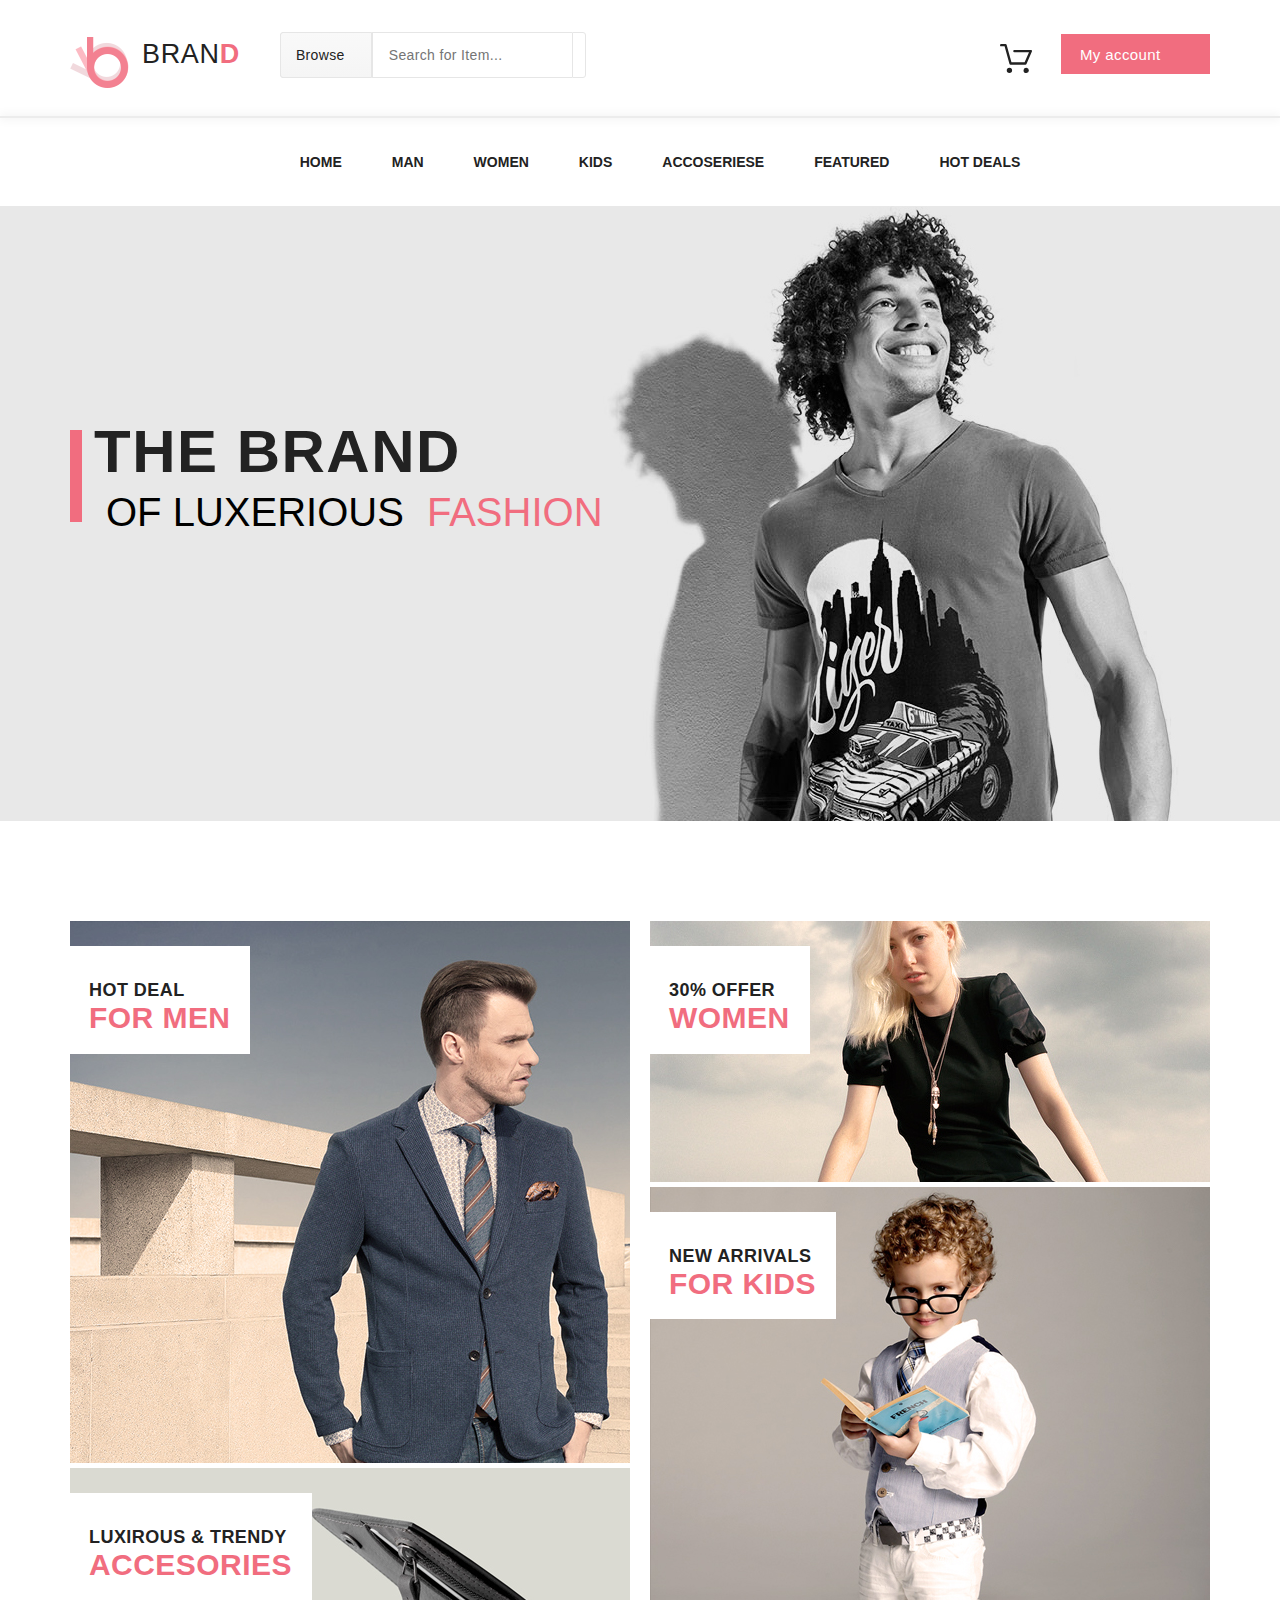
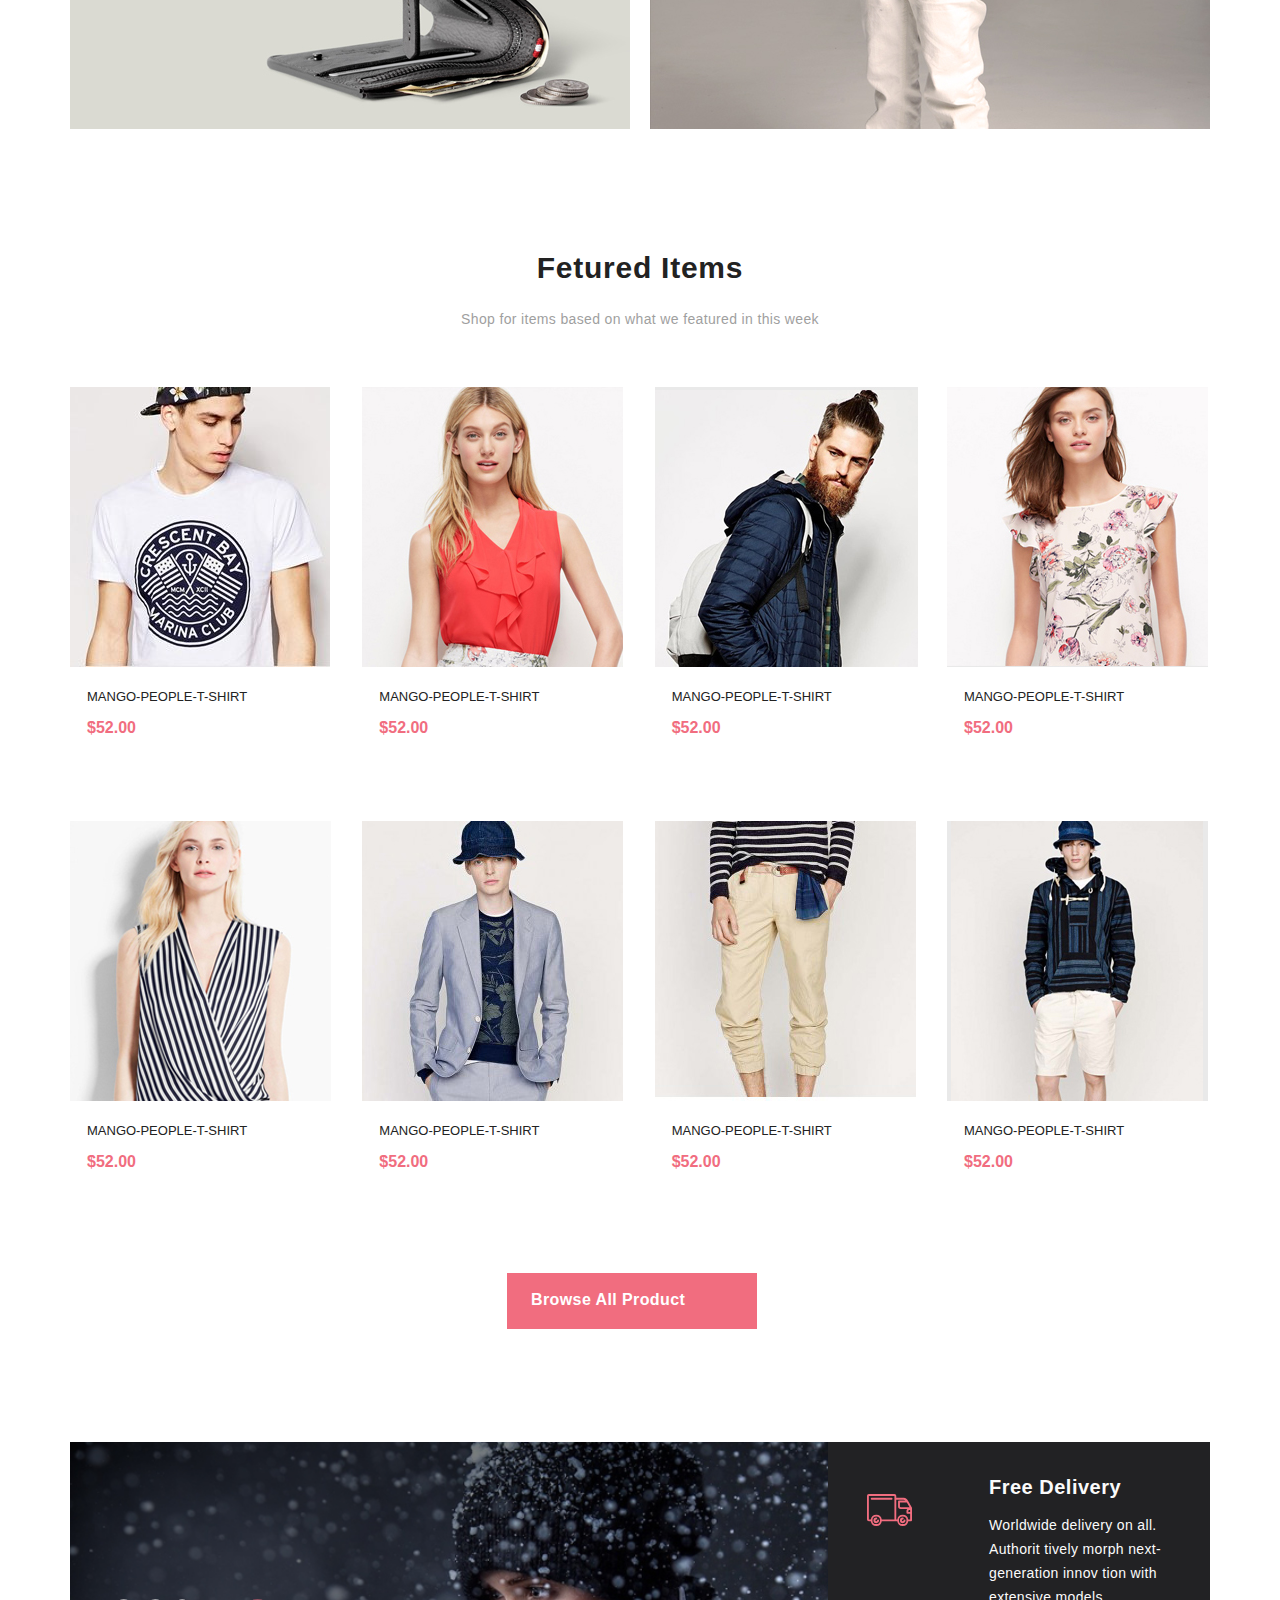
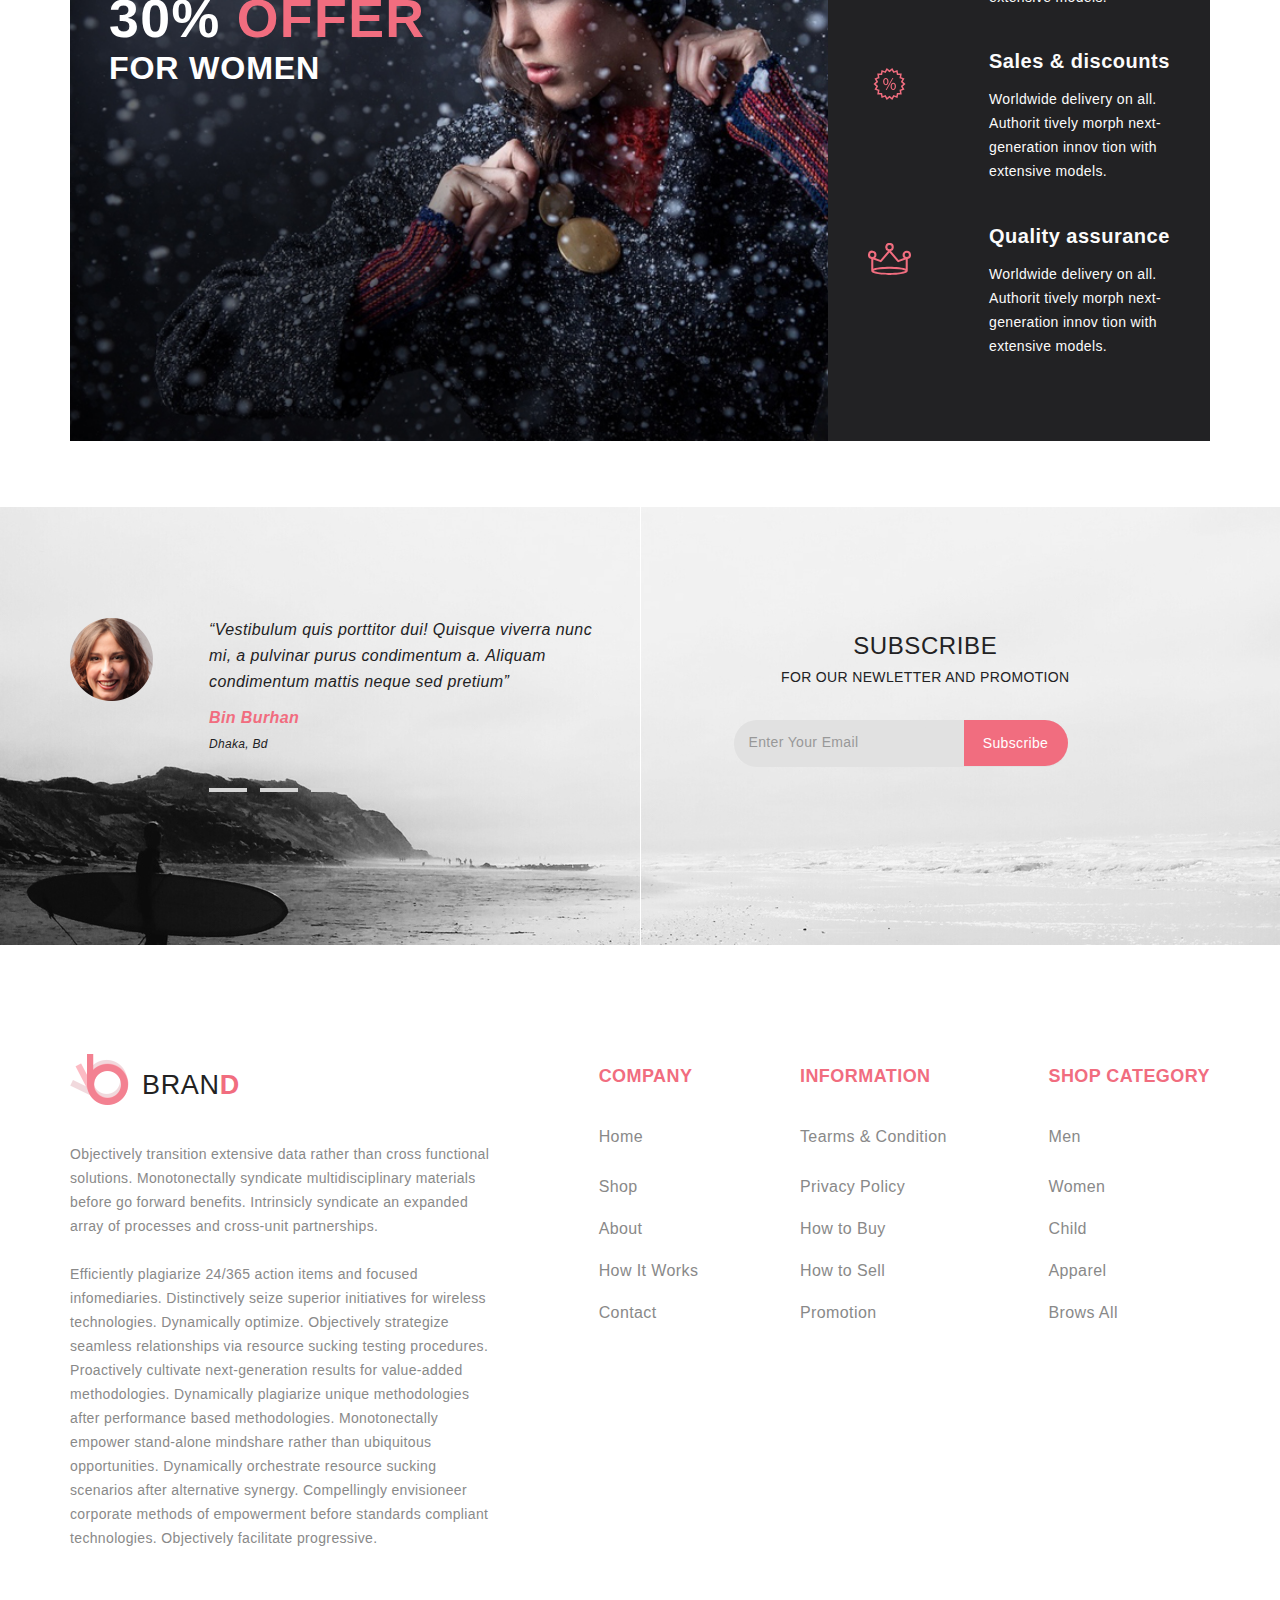
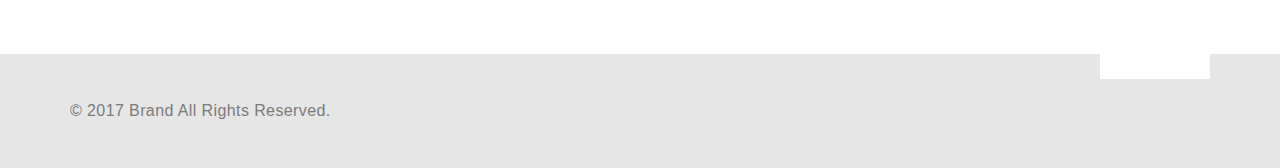
==== index.html @ cf5d504b "fixing for teachers remarks" ====
<!DOCTYPE html>
<html lang="en">

<head>
    <meta charset="UTF-8">
    <meta http-equiv="X-UA-Compatible" content="IE=edge">
    <meta name="viewport" content="width=device-width, initial-scale=1.0">
    <title>Index</title>
    <link rel="stylesheet" href="css/normalize.css">
    <link rel="stylesheet" href="https://use.fontawesome.com/releases/v5.8.2/css/all.css"
        integrity="sha384-oS3vJWv+0UjzBfQzYUhtDYW+Pj2yciDJxpsK1OYPAYjqT085Qq/1cq5FLXAZQ7Ay" crossorigin="anonymous">
    <link rel="stylesheet" href="css/style.min.css">
</head>

<body>
    <header class="header">
        <nav class="header-top">
            <div class="container">
                <div class="header-flex">
                    <div class="header-left">
                        <a href="./index.html" class="logo-link" target="blank">
                            <img class="header-left__logo" src="./img/logo.png" alt="logo">
                            <p class="header-left__brand">BRAN<span class="header-left__brand-red">D</span></p>
                        </a>

                        <div class="header-left__browse-block">
                            <div class="header-left__relative">
                                <button class="header-left__browse" href="#">Browse <i class="fas fa-caret-down"></i>
                                </button>
                                <div class="drop-down">
                                    <div class="drop-down-flex">
                                        <div class="drop-down-block">
                                            <h3 class="drop-down-head">Women</h3>
                                            <ul class="drop-down-box-ul">
                                                <li class="drop-down-list"><a class="drop-down-list__link"
                                                        href="./product.html">Dresses</a></li>
                                                <li class="drop-down-list"><a class="drop-down-list__link"
                                                        href="./product.html">Tops</a>
                                                </li>
                                                <li class="drop-down-list"><a class="drop-down-list__link"
                                                        href="./product.html">Sweaters/Knits</a></li>
                                                <li class="drop-down-list"><a class="drop-down-list__link"
                                                        href="./product.html">Jackets/Coats</a></li>
                                                <li class="drop-down-list"><a class="drop-down-list__link"
                                                        href="./product.html">Blazers</a></li>
                                                <li class="drop-down-list"><a class="drop-down-list__link"
                                                        href="./product.html">Denim</a></li>
                                                <li class="drop-down-list"><a class="drop-down-list__link"
                                                        href="./product.html">Leggings/Pants</a></li>
                                                <li class="drop-down-list"><a class="drop-down-list__link"
                                                        href="./product.html">Skirts/Shorts</a></li>
                                                <li class="drop-down-list"><a class="drop-down-list__link"
                                                        href="./product.html">Accessories</a></li>
                                                <li class="drop-down-list"><a class="drop-down-list__link"
                                                        href="./product.html">Bags/Purses</a></li>
                                                <li class="drop-down-list"><a class="drop-down-list__link"
                                                        href="./product.html">Swimwear/Underwear</a></li>
                                                <li class="drop-down-list"><a class="drop-down-list__link"
                                                        href="./product.html">Nightwear</a></li>
                                                <li class="drop-down-list"><a class="drop-down-list__link"
                                                        href="./product.html">Shoes</a></li>
                                                <li class="drop-down-list"><a class="drop-down-list__link"
                                                        href="./product.html">Beauty</a></li>
                                            </ul>
                                        </div>

                                        <div class="drop-down-block">
                                            <h3 class="drop-down-head">Men</h3>
                                            <ul class="drop-down-box-ul">
                                                <li class="drop-down-list"><a class="drop-down-list__link"
                                                        href="./product.html">Tees/Tank</a></li>
                                                <li class="drop-down-list"><a class="drop-down-list__link"
                                                        href="./product.html">tops</a>
                                                </li>
                                                <li class="drop-down-list"><a class="drop-down-list__link"
                                                        href="./product.html">Shirts/Polos</a></li>
                                                <li class="drop-down-list"><a class="drop-down-list__link"
                                                        href="./product.html">Sweaters</a></li>
                                                <li class="drop-down-list"><a class="drop-down-list__link"
                                                        href="./product.html">Sweatshirts/Hoodies</a></li>
                                                <li class="drop-down-list"><a class="drop-down-list__link"
                                                        href="./product.html">Blazers</a></li>
                                                <li class="drop-down-list"><a class="drop-down-list__link"
                                                        href="./product.html">Jackets/vests</a></li>
                                            </ul>
                                        </div>
                                    </div>
                                </div>
                            </div>
                            <input class="header-left__search" type="search" placeholder="Search for Item..."
                                aria-label="Search">
                            <button class="header-left__button-search"><i class="fas fa-search"></i></button>
                        </div>
                    </div>

                    <div class="header-right">
                        <div class="header-right__cart">
                            <a href="./shopping-cart.html" target="blank"><img class="header-right__cart-img" src="./img/cart/cart.svg" alt="cart"></a>
                           
                            <div class="cart">
                                <div class="cart-flex">
                                    <div class="cart-block">
                                        <img class="cart-img" src="./img/cart/cart-men.jpg" alt="cart-men">
                                    </div>
                                    <div class="cart-block">
                                        <h3 class="cart-head">Rebox Zane</h3>
                                        <div class="card__stars"><i class="fas fa-star"></i><i
                                                class="fas fa-star"></i><i class="fas fa-star"></i><i
                                                class="fas fa-star"></i><i class="fas fa-star"></i></div>
                                        <div class="card__prise">1 <span class="cart-span-x">x</span> $250</div>
                                    </div>
                                    <div class="cart-block">
                                        <i class="cart-x fas fa-times-circle"></i>
                                    </div>
                                </div>
                                <div class="cart-flex">
                                    <div class="cart-block">
                                        <img class="cart-img" src="./img/cart/cart-women.jpg" alt="cart-women">
                                    </div>
                                    <div class="cart-block">
                                        <h3 class="cart-head">Rebox Zane</h3>
                                        <div class="card__stars"><i class="fas fa-star"></i><i
                                                class="fas fa-star"></i><i class="fas fa-star"></i><i
                                                class="fas fa-star"></i><i class="fas fa-star"></i></div>
                                        <div class="card__prise">1 <span class="cart-span-x">x</span> $250</div>
                                    </div>
                                    <div class="cart-block">
                                        <i class="cart-x fas fa-times-circle"></i>
                                    </div>
                                </div>
                                <div class="cart-flex-total">
                                    <p class="total">TOTAL</p>
                                    <p class="total-price">$500.00</p>
                                </div>
                                <a class="cart-checkout" href="./checkout.html" target="blank">Checkout</a>
                                <a class="cart-go-to-cart" href="./shopping-cart.html" target="blank">Go to cart</a>
                            </div>
                        </div>
                        <a class="header-right__my-acc" href="./checkout.html" target="blank">My account <i class="fas fa-caret-down"></i></a>
                    </div>
                </div>
            </div>
        </nav>
        <hr>
        <nav class="header-bottom">
            <div class="container">
                <ul class="header-bottom-menu">
                    <li class="header-bottom-menu__list"><a href="./product.html" class="header-bottom-menu__link">Home</a>
                        <div class="mega-box">
                            <div class="mega-block">
                                <h3 class="mega-head">Women</h3>
                                <ul class="mega-box-ul">
                                    <li class="mega-menu-list"><a class="mega-menu-list__link" href="./product.html">Dresses</a></li>
                                    <li class="mega-menu-list"><a class="mega-menu-list__link" href="./product.html">Tops</a></li>
                                    <li class="mega-menu-list"><a class="mega-menu-list__link"
                                            href="./product.html">Sweaters/Knits</a></li>
                                    <li class="mega-menu-list"><a class="mega-menu-list__link"
                                            href="./product.html">Jackets/Coats</a></li>
                                    <li class="mega-menu-list"><a class="mega-menu-list__link" href="./product.html">Blazers</a></li>
                                    <li class="mega-menu-list"><a class="mega-menu-list__link" href="./product.html">Denim</a></li>
                                    <li class="mega-menu-list"><a class="mega-menu-list__link"
                                            href="./product.html">Leggings/Pants</a></li>
                                    <li class="mega-menu-list"><a class="mega-menu-list__link"
                                            href="./product.html">Skirts/Shorts</a></li>
                                    <li class="mega-menu-list"><a class="mega-menu-list__link" href="./product.html">Accessories</a>
                                    </li>
                                    <li class="mega-menu-list"><a class="mega-menu-list__link" href="./product.html">Bags/Purses</a>
                                    </li>
                                    <li class="mega-menu-list"><a class="mega-menu-list__link"
                                            href="./product.html">Swimwear/Underwear</a></li>
                                    <li class="mega-menu-list"><a class="mega-menu-list__link" href="./product.html">Nightwear</a>
                                    </li>
                                    <li class="mega-menu-list"><a class="mega-menu-list__link" href="./product.html">Shoes</a></li>
                                    <li class="mega-menu-list"><a class="mega-menu-list__link" href="./product.html">Beauty</a></li>
                                </ul>
                            </div>
                            <div class="mega-flex">
                                <div class="mega-block">
                                    <h3 class="mega-head">Women</h3>
                                    <ul class="mega-box-ul">
                                        <li class="mega-menu-list"><a class="mega-menu-list__link" href="./product.html">Dresses</a>
                                        </li>
                                        <li class="mega-menu-list"><a class="mega-menu-list__link" href="./product.html">Tops</a>
                                        </li>
                                        <li class="mega-menu-list"><a class="mega-menu-list__link"
                                                href="./product.html">Sweaters/Knits</a></li>
                                        <li class="mega-menu-list"><a class="mega-menu-list__link"
                                                href="./product.html">Jackets/Coats</a></li>
                                    </ul>
                                </div>
                                <div class="mega-block">
                                    <h3 class="mega-head">Women</h3>
                                    <ul class="mega-box-ul">
                                        <li class="mega-menu-list"><a class="mega-menu-list__link" href="./product.html">Dresses</a>
                                        </li>
                                        <li class="mega-menu-list"><a class="mega-menu-list__link" href="./product.html">Tops</a>
                                        </li>
                                        <li class="mega-menu-list"><a class="mega-menu-list__link"
                                                href="./product.html">Sweaters/Knits</a></li>
                                    </ul>
                                </div>
                            </div>
                            <div class="mega-block">
                                <h3 class="mega-head">Women</h3>
                                <ul class="mega-box-ul">
                                    <li class="mega-menu-list"><a class="mega-menu-list__link" href="./product.html">Dresses</a></li>
                                    <li class="mega-menu-list"><a class="mega-menu-list__link" href="./product.html">Tops</a></li>
                                    <li class="mega-menu-list"><a class="mega-menu-list__link"
                                            href="./product.html">Sweaters/Knits</a></li>
                                    <li class="mega-menu-list"><a class="mega-menu-list__link"
                                            href="./product.html">Jackets/Coats</a></li>
                                </ul>
                                <img class="mega-menu__img" src="./img/mega-menu.jpg" alt="mega-menu">
                            </div>
                        </div>
                    </li>
                    <li class="header-bottom-menu__list"><a href="./product.html" class="header-bottom-menu__link">Man</a>
                        <div class="mega-box">
                            <div class="mega-block">
                                <h3 class="mega-head">Women</h3>
                                <ul class="mega-box-ul">
                                    <li class="mega-menu-list"><a class="mega-menu-list__link" href="./product.html">Dresses</a></li>
                                    <li class="mega-menu-list"><a class="mega-menu-list__link" href="./product.html">Tops</a></li>
                                    <li class="mega-menu-list"><a class="mega-menu-list__link"
                                            href="./product.html">Sweaters/Knits</a></li>
                                    <li class="mega-menu-list"><a class="mega-menu-list__link"
                                            href="./product.html">Jackets/Coats</a></li>
                                    <li class="mega-menu-list"><a class="mega-menu-list__link" href="./product.html">Blazers</a></li>
                                    <li class="mega-menu-list"><a class="mega-menu-list__link" href="./product.html">Denim</a></li>
                                    <li class="mega-menu-list"><a class="mega-menu-list__link"
                                            href="./product.html">Leggings/Pants</a></li>
                                    <li class="mega-menu-list"><a class="mega-menu-list__link"
                                            href="./product.html">Skirts/Shorts</a></li>
                                    <li class="mega-menu-list"><a class="mega-menu-list__link" href="./product.html">Accessories</a>
                                    </li>
                                    <li class="mega-menu-list"><a class="mega-menu-list__link" href="./product.html">Bags/Purses</a>
                                    </li>
                                    <li class="mega-menu-list"><a class="mega-menu-list__link"
                                            href="./product.html">Swimwear/Underwear</a></li>
                                    <li class="mega-menu-list"><a class="mega-menu-list__link" href="./product.html">Nightwear</a>
                                    </li>
                                    <li class="mega-menu-list"><a class="mega-menu-list__link" href="./product.html">Shoes</a></li>
                                    <li class="mega-menu-list"><a class="mega-menu-list__link" href="./product.html">Beauty</a></li>
                                </ul>
                            </div>
                            <div class="mega-flex">
                                <div class="mega-block">
                                    <h3 class="mega-head">Women</h3>
                                    <ul class="mega-box-ul">
                                        <li class="mega-menu-list"><a class="mega-menu-list__link" href="./product.html">Dresses</a>
                                        </li>
                                        <li class="mega-menu-list"><a class="mega-menu-list__link" href="./product.html">Tops</a>
                                        </li>
                                        <li class="mega-menu-list"><a class="mega-menu-list__link"
                                                href="./product.html">Sweaters/Knits</a></li>
                                        <li class="mega-menu-list"><a class="mega-menu-list__link"
                                                href="./product.html">Jackets/Coats</a></li>
                                    </ul>
                                </div>
                                <div class="mega-block">
                                    <h3 class="mega-head">Women</h3>
                                    <ul class="mega-box-ul">
                                        <li class="mega-menu-list"><a class="mega-menu-list__link" href="./product.html">Dresses</a>
                                        </li>
                                        <li class="mega-menu-list"><a class="mega-menu-list__link" href="./product.html">Tops</a>
                                        </li>
                                        <li class="mega-menu-list"><a class="mega-menu-list__link"
                                                href="./product.html">Sweaters/Knits</a></li>
                                    </ul>
                                </div>
                            </div>
                            <div class="mega-block">
                                <h3 class="mega-head">Women</h3>
                                <ul class="mega-box-ul">
                                    <li class="mega-menu-list"><a class="mega-menu-list__link" href="./product.html">Dresses</a></li>
                                    <li class="mega-menu-list"><a class="mega-menu-list__link" href="./product.html">Tops</a></li>
                                    <li class="mega-menu-list"><a class="mega-menu-list__link"
                                            href="./product.html">Sweaters/Knits</a></li>
                                    <li class="mega-menu-list"><a class="mega-menu-list__link"
                                            href="./product.html">Jackets/Coats</a></li>
                                </ul>
                                <img class="mega-menu__img" src="./img/mega-menu.jpg" alt="mega-menu">
                            </div>
                        </div>
                    </li>
                    <li class="header-bottom-menu__list"><a href="./product.html" class="header-bottom-menu__link">Women</a>
                        <div class="mega-box">
                            <div class="mega-block">
                                <h3 class="mega-head">Women</h3>
                                <ul class="mega-box-ul">
                                    <li class="mega-menu-list"><a class="mega-menu-list__link" href="./product.html">Dresses</a></li>
                                    <li class="mega-menu-list"><a class="mega-menu-list__link" href="./product.html">Tops</a></li>
                                    <li class="mega-menu-list"><a class="mega-menu-list__link"
                                            href="./product.html">Sweaters/Knits</a></li>
                                    <li class="mega-menu-list"><a class="mega-menu-list__link"
                                            href="./product.html">Jackets/Coats</a></li>
                                    <li class="mega-menu-list"><a class="mega-menu-list__link" href="./product.html">Blazers</a></li>
                                    <li class="mega-menu-list"><a class="mega-menu-list__link" href="./product.html">Denim</a></li>
                                    <li class="mega-menu-list"><a class="mega-menu-list__link"
                                            href="./product.html">Leggings/Pants</a></li>
                                    <li class="mega-menu-list"><a class="mega-menu-list__link"
                                            href="./product.html">Skirts/Shorts</a></li>
                                    <li class="mega-menu-list"><a class="mega-menu-list__link" href="./product.html">Accessories</a>
                                    </li>
                                    <li class="mega-menu-list"><a class="mega-menu-list__link" href="./product.html">Bags/Purses</a>
                                    </li>
                                    <li class="mega-menu-list"><a class="mega-menu-list__link"
                                            href="./product.html">Swimwear/Underwear</a></li>
                                    <li class="mega-menu-list"><a class="mega-menu-list__link" href="./product.html">Nightwear</a>
                                    </li>
                                    <li class="mega-menu-list"><a class="mega-menu-list__link" href="./product.html">Shoes</a></li>
                                    <li class="mega-menu-list"><a class="mega-menu-list__link" href="./product.html">Beauty</a></li>
                                </ul>
                            </div>
                            <div class="mega-flex">
                                <div class="mega-block">
                                    <h3 class="mega-head">Women</h3>
                                    <ul class="mega-box-ul">
                                        <li class="mega-menu-list"><a class="mega-menu-list__link" href="./product.html">Dresses</a>
                                        </li>
                                        <li class="mega-menu-list"><a class="mega-menu-list__link" href="./product.html">Tops</a>
                                        </li>
                                        <li class="mega-menu-list"><a class="mega-menu-list__link"
                                                href="./product.html">Sweaters/Knits</a></li>
                                        <li class="mega-menu-list"><a class="mega-menu-list__link"
                                                href="./product.html">Jackets/Coats</a></li>
                                    </ul>
                                </div>
                                <div class="mega-block">
                                    <h3 class="mega-head">Women</h3>
                                    <ul class="mega-box-ul">
                                        <li class="mega-menu-list"><a class="mega-menu-list__link" href="./product.html">Dresses</a>
                                        </li>
                                        <li class="mega-menu-list"><a class="mega-menu-list__link" href="./product.html">Tops</a>
                                        </li>
                                        <li class="mega-menu-list"><a class="mega-menu-list__link"
                                                href="./product.html">Sweaters/Knits</a></li>
                                    </ul>
                                </div>
                            </div>
                            <div class="mega-block">
                                <h3 class="mega-head">Women</h3>
                                <ul class="mega-box-ul">
                                    <li class="mega-menu-list"><a class="mega-menu-list__link" href="./product.html">Dresses</a></li>
                                    <li class="mega-menu-list"><a class="mega-menu-list__link" href="./product.html">Tops</a></li>
                                    <li class="mega-menu-list"><a class="mega-menu-list__link"
                                            href="./product.html">Sweaters/Knits</a></li>
                                    <li class="mega-menu-list"><a class="mega-menu-list__link"
                                            href="./product.html">Jackets/Coats</a></li>
                                </ul>
                                <img class="mega-menu__img" src="./img/mega-menu.jpg" alt="mega-menu">
                            </div>
                        </div>
                    </li>
                    <li class="header-bottom-menu__list"><a href="./product.html" class="header-bottom-menu__link">Kids</a>
                        <div class="mega-box">
                            <div class="mega-block">
                                <h3 class="mega-head">Women</h3>
                                <ul class="mega-box-ul">
                                    <li class="mega-menu-list"><a class="mega-menu-list__link" href="./product.html">Dresses</a></li>
                                    <li class="mega-menu-list"><a class="mega-menu-list__link" href="./product.html">Tops</a></li>
                                    <li class="mega-menu-list"><a class="mega-menu-list__link"
                                            href="./product.html">Sweaters/Knits</a></li>
                                    <li class="mega-menu-list"><a class="mega-menu-list__link"
                                            href="./product.html">Jackets/Coats</a></li>
                                    <li class="mega-menu-list"><a class="mega-menu-list__link" href="./product.html">Blazers</a></li>
                                    <li class="mega-menu-list"><a class="mega-menu-list__link" href="./product.html">Denim</a></li>
                                    <li class="mega-menu-list"><a class="mega-menu-list__link"
                                            href="./product.html">Leggings/Pants</a></li>
                                    <li class="mega-menu-list"><a class="mega-menu-list__link"
                                            href="./product.html">Skirts/Shorts</a></li>
                                    <li class="mega-menu-list"><a class="mega-menu-list__link" href="./product.html">Accessories</a>
                                    </li>
                                    <li class="mega-menu-list"><a class="mega-menu-list__link" href="./product.html">Bags/Purses</a>
                                    </li>
                                    <li class="mega-menu-list"><a class="mega-menu-list__link"
                                            href="./product.html">Swimwear/Underwear</a></li>
                                    <li class="mega-menu-list"><a class="mega-menu-list__link" href="./product.html">Nightwear</a>
                                    </li>
                                    <li class="mega-menu-list"><a class="mega-menu-list__link" href="./product.html">Shoes</a></li>
                                    <li class="mega-menu-list"><a class="mega-menu-list__link" href="./product.html">Beauty</a></li>
                                </ul>
                            </div>
                            <div class="mega-flex">
                                <div class="mega-block">
                                    <h3 class="mega-head">Women</h3>
                                    <ul class="mega-box-ul">
                                        <li class="mega-menu-list"><a class="mega-menu-list__link" href="./product.html">Dresses</a>
                                        </li>
                                        <li class="mega-menu-list"><a class="mega-menu-list__link" href="./product.html">Tops</a>
                                        </li>
                                        <li class="mega-menu-list"><a class="mega-menu-list__link"
                                                href="./product.html">Sweaters/Knits</a></li>
                                        <li class="mega-menu-list"><a class="mega-menu-list__link"
                                                href="./product.html">Jackets/Coats</a></li>
                                    </ul>
                                </div>
                                <div class="mega-block">
                                    <h3 class="mega-head">Women</h3>
                                    <ul class="mega-box-ul">
                                        <li class="mega-menu-list"><a class="mega-menu-list__link" href="./product.html">Dresses</a>
                                        </li>
                                        <li class="mega-menu-list"><a class="mega-menu-list__link" href="./product.html">Tops</a>
                                        </li>
                                        <li class="mega-menu-list"><a class="mega-menu-list__link"
                                                href="./product.html">Sweaters/Knits</a></li>
                                    </ul>
                                </div>
                            </div>
                            <div class="mega-block">
                                <h3 class="mega-head">Women</h3>
                                <ul class="mega-box-ul">
                                    <li class="mega-menu-list"><a class="mega-menu-list__link" href="./product.html">Dresses</a></li>
                                    <li class="mega-menu-list"><a class="mega-menu-list__link" href="./product.html">Tops</a></li>
                                    <li class="mega-menu-list"><a class="mega-menu-list__link"
                                            href="./product.html">Sweaters/Knits</a></li>
                                    <li class="mega-menu-list"><a class="mega-menu-list__link"
                                            href="./product.html">Jackets/Coats</a></li>
                                </ul>
                                <img class="mega-menu__img" src="./img/mega-menu.jpg" alt="mega-menu">
                            </div>
                        </div>
                    </li>
                    <li class="header-bottom-menu__list"><a href="./product.html" class="header-bottom-menu__link">Accoseriese</a>
                        <div class="mega-box">
                            <div class="mega-block">
                                <h3 class="mega-head">Women</h3>
                                <ul class="mega-box-ul">
                                    <li class="mega-menu-list"><a class="mega-menu-list__link" href="./product.html">Dresses</a></li>
                                    <li class="mega-menu-list"><a class="mega-menu-list__link" href="./product.html">Tops</a></li>
                                    <li class="mega-menu-list"><a class="mega-menu-list__link"
                                            href="./product.html">Sweaters/Knits</a></li>
                                    <li class="mega-menu-list"><a class="mega-menu-list__link"
                                            href="./product.html">Jackets/Coats</a></li>
                                    <li class="mega-menu-list"><a class="mega-menu-list__link" href="./product.html">Blazers</a></li>
                                    <li class="mega-menu-list"><a class="mega-menu-list__link" href="./product.html">Denim</a></li>
                                    <li class="mega-menu-list"><a class="mega-menu-list__link"
                                            href="./product.html">Leggings/Pants</a></li>
                                    <li class="mega-menu-list"><a class="mega-menu-list__link"
                                            href="./product.html">Skirts/Shorts</a></li>
                                    <li class="mega-menu-list"><a class="mega-menu-list__link" href="./product.html">Accessories</a>
                                    </li>
                                    <li class="mega-menu-list"><a class="mega-menu-list__link" href="./product.html">Bags/Purses</a>
                                    </li>
                                    <li class="mega-menu-list"><a class="mega-menu-list__link"
                                            href="./product.html">Swimwear/Underwear</a></li>
                                    <li class="mega-menu-list"><a class="mega-menu-list__link" href="./product.html">Nightwear</a>
                                    </li>
                                    <li class="mega-menu-list"><a class="mega-menu-list__link" href="./product.html">Shoes</a></li>
                                    <li class="mega-menu-list"><a class="mega-menu-list__link" href="./product.html">Beauty</a></li>
                                </ul>
                            </div>
                            <div class="mega-flex">
                                <div class="mega-block">
                                    <h3 class="mega-head">Women</h3>
                                    <ul class="mega-box-ul">
                                        <li class="mega-menu-list"><a class="mega-menu-list__link" href="./product.html">Dresses</a>
                                        </li>
                                        <li class="mega-menu-list"><a class="mega-menu-list__link" href="./product.html">Tops</a>
                                        </li>
                                        <li class="mega-menu-list"><a class="mega-menu-list__link"
                                                href="./product.html">Sweaters/Knits</a></li>
                                        <li class="mega-menu-list"><a class="mega-menu-list__link"
                                                href="./product.html">Jackets/Coats</a></li>
                                    </ul>
                                </div>
                                <div class="mega-block">
                                    <h3 class="mega-head">Women</h3>
                                    <ul class="mega-box-ul">
                                        <li class="mega-menu-list"><a class="mega-menu-list__link" href="./product.html">Dresses</a>
                                        </li>
                                        <li class="mega-menu-list"><a class="mega-menu-list__link" href="./product.html">Tops</a>
                                        </li>
                                        <li class="mega-menu-list"><a class="mega-menu-list__link"
                                                href="./product.html">Sweaters/Knits</a></li>
                                    </ul>
                                </div>
                            </div>
                            <div class="mega-block">
                                <h3 class="mega-head">Women</h3>
                                <ul class="mega-box-ul">
                                    <li class="mega-menu-list"><a class="mega-menu-list__link" href="./product.html">Dresses</a></li>
                                    <li class="mega-menu-list"><a class="mega-menu-list__link" href="./product.html">Tops</a></li>
                                    <li class="mega-menu-list"><a class="mega-menu-list__link"
                                            href="./product.html">Sweaters/Knits</a></li>
                                    <li class="mega-menu-list"><a class="mega-menu-list__link"
                                            href="./product.html">Jackets/Coats</a></li>
                                </ul>
                                <img class="mega-menu__img" src="./img/mega-menu.jpg" alt="mega-menu">
                            </div>
                        </div>
                    </li>
                    <li class="header-bottom-menu__list"><a href="./product.html" class="header-bottom-menu__link">Featured</a>
                        <div class="mega-box">
                            <div class="mega-block">
                                <h3 class="mega-head">Women</h3>
                                <ul class="mega-box-ul">
                                    <li class="mega-menu-list"><a class="mega-menu-list__link" href="./product.html">Dresses</a></li>
                                    <li class="mega-menu-list"><a class="mega-menu-list__link" href="./product.html">Tops</a></li>
                                    <li class="mega-menu-list"><a class="mega-menu-list__link"
                                            href="./product.html">Sweaters/Knits</a></li>
                                    <li class="mega-menu-list"><a class="mega-menu-list__link"
                                            href="./product.html">Jackets/Coats</a></li>
                                    <li class="mega-menu-list"><a class="mega-menu-list__link" href="./product.html">Blazers</a></li>
                                    <li class="mega-menu-list"><a class="mega-menu-list__link" href="./product.html">Denim</a></li>
                                    <li class="mega-menu-list"><a class="mega-menu-list__link"
                                            href="./product.html">Leggings/Pants</a></li>
                                    <li class="mega-menu-list"><a class="mega-menu-list__link"
                                            href="./product.html">Skirts/Shorts</a></li>
                                    <li class="mega-menu-list"><a class="mega-menu-list__link" href="./product.html">Accessories</a>
                                    </li>
                                    <li class="mega-menu-list"><a class="mega-menu-list__link" href="./product.html">Bags/Purses</a>
                                    </li>
                                    <li class="mega-menu-list"><a class="mega-menu-list__link"
                                            href="./product.html">Swimwear/Underwear</a></li>
                                    <li class="mega-menu-list"><a class="mega-menu-list__link" href="./product.html">Nightwear</a>
                                    </li>
                                    <li class="mega-menu-list"><a class="mega-menu-list__link" href="./product.html">Shoes</a></li>
                                    <li class="mega-menu-list"><a class="mega-menu-list__link" href="./product.html">Beauty</a></li>
                                </ul>
                            </div>
                            <div class="mega-flex">
                                <div class="mega-block">
                                    <h3 class="mega-head">Women</h3>
                                    <ul class="mega-box-ul">
                                        <li class="mega-menu-list"><a class="mega-menu-list__link" href="./product.html">Dresses</a>
                                        </li>
                                        <li class="mega-menu-list"><a class="mega-menu-list__link" href="./product.html">Tops</a>
                                        </li>
                                        <li class="mega-menu-list"><a class="mega-menu-list__link"
                                                href="./product.html">Sweaters/Knits</a></li>
                                        <li class="mega-menu-list"><a class="mega-menu-list__link"
                                                href="./product.html">Jackets/Coats</a></li>
                                    </ul>
                                </div>
                                <div class="mega-block">
                                    <h3 class="mega-head">Women</h3>
                                    <ul class="mega-box-ul">
                                        <li class="mega-menu-list"><a class="mega-menu-list__link" href="./product.html">Dresses</a>
                                        </li>
                                        <li class="mega-menu-list"><a class="mega-menu-list__link" href="./product.html">Tops</a>
                                        </li>
                                        <li class="mega-menu-list"><a class="mega-menu-list__link"
                                                href="./product.html">Sweaters/Knits</a></li>
                                    </ul>
                                </div>
                            </div>
                            <div class="mega-block">
                                <h3 class="mega-head">Women</h3>
                                <ul class="mega-box-ul">
                                    <li class="mega-menu-list"><a class="mega-menu-list__link" href="./product.html">Dresses</a></li>
                                    <li class="mega-menu-list"><a class="mega-menu-list__link" href="./product.html">Tops</a></li>
                                    <li class="mega-menu-list"><a class="mega-menu-list__link"
                                            href="./product.html">Sweaters/Knits</a></li>
                                    <li class="mega-menu-list"><a class="mega-menu-list__link"
                                            href="./product.html">Jackets/Coats</a></li>
                                </ul>
                                <img class="mega-menu__img" src="./img/mega-menu.jpg" alt="mega-menu">
                            </div>
                        </div>
                    </li>
                    <li class="header-bottom-menu__list"><a href="./product.html" class="header-bottom-menu__link">Hot Deals</a>
                        <div class="mega-box">
                            <div class="mega-block">
                                <h3 class="mega-head">Women</h3>
                                <ul class="mega-box-ul">
                                    <li class="mega-menu-list"><a class="mega-menu-list__link" href="./product.html">Dresses</a></li>
                                    <li class="mega-menu-list"><a class="mega-menu-list__link" href="./product.html">Tops</a></li>
                                    <li class="mega-menu-list"><a class="mega-menu-list__link"
                                            href="./product.html">Sweaters/Knits</a></li>
                                    <li class="mega-menu-list"><a class="mega-menu-list__link"
                                            href="./product.html">Jackets/Coats</a></li>
                                    <li class="mega-menu-list"><a class="mega-menu-list__link" href="./product.html">Blazers</a></li>
                                    <li class="mega-menu-list"><a class="mega-menu-list__link" href="./product.html">Denim</a></li>
                                    <li class="mega-menu-list"><a class="mega-menu-list__link"
                                            href="./product.html">Leggings/Pants</a></li>
                                    <li class="mega-menu-list"><a class="mega-menu-list__link"
                                            href="./product.html">Skirts/Shorts</a></li>
                                    <li class="mega-menu-list"><a class="mega-menu-list__link" href="./product.html">Accessories</a>
                                    </li>
                                    <li class="mega-menu-list"><a class="mega-menu-list__link" href="./product.html">Bags/Purses</a>
                                    </li>
                                    <li class="mega-menu-list"><a class="mega-menu-list__link"
                                            href="./product.html">Swimwear/Underwear</a></li>
                                    <li class="mega-menu-list"><a class="mega-menu-list__link" href="./product.html">Nightwear</a>
                                    </li>
                                    <li class="mega-menu-list"><a class="mega-menu-list__link" href="./product.html">Shoes</a></li>
                                    <li class="mega-menu-list"><a class="mega-menu-list__link" href="./product.html">Beauty</a></li>
                                </ul>
                            </div>
                            <div class="mega-flex">
                                <div class="mega-block">
                                    <h3 class="mega-head">Women</h3>
                                    <ul class="mega-box-ul">
                                        <li class="mega-menu-list"><a class="mega-menu-list__link" href="./product.html">Dresses</a>
                                        </li>
                                        <li class="mega-menu-list"><a class="mega-menu-list__link" href="./product.html">Tops</a>
                                        </li>
                                        <li class="mega-menu-list"><a class="mega-menu-list__link"
                                                href="./product.html">Sweaters/Knits</a></li>
                                        <li class="mega-menu-list"><a class="mega-menu-list__link"
                                                href="./product.html">Jackets/Coats</a></li>
                                    </ul>
                                </div>
                                <div class="mega-block">
                                    <h3 class="mega-head">Women</h3>
                                    <ul class="mega-box-ul">
                                        <li class="mega-menu-list"><a class="mega-menu-list__link" href="./product.html">Dresses</a>
                                        </li>
                                        <li class="mega-menu-list"><a class="mega-menu-list__link" href="./product.html">Tops</a>
                                        </li>
                                        <li class="mega-menu-list"><a class="mega-menu-list__link"
                                                href="./product.html">Sweaters/Knits</a></li>
                                    </ul>
                                </div>
                            </div>
                            <div class="mega-block">
                                <h3 class="mega-head">Women</h3>
                                <ul class="mega-box-ul">
                                    <li class="mega-menu-list"><a class="mega-menu-list__link" href="./product.html">Dresses</a></li>
                                    <li class="mega-menu-list"><a class="mega-menu-list__link" href="./product.html">Tops</a></li>
                                    <li class="mega-menu-list"><a class="mega-menu-list__link"
                                            href="./product.html">Sweaters/Knits</a></li>
                                    <li class="mega-menu-list"><a class="mega-menu-list__link"
                                            href="./product.html">Jackets/Coats</a></li>
                                </ul>
                                <img class="mega-menu__img" src="./img/mega-menu.jpg" alt="mega-menu">
                            </div>
                        </div>
                    </li>
                </ul>
            </div>
        </nav>
    </header>

    <section class="slider">
        <div class="container">
            <div class="slider-flex">
                <div class="slider__line"></div>
                <div class="slider__title">
                    <h1 class="slider__title-text slider__title-text-big">THE BRAND</h1>
                    <p class="slider__title slider__title-text-less">OF LUXERIOUS <span
                            class="slider__title slider__title-text-less-red">FASHION</span>
                </div>
            </div>
        </div>
    </section>

    <section class="category container">
        <div class="category-flex">
            <div class="category-flex__left">

                <div class="category-card">
                    <a class="category-card__link" href="./product.html" target="blank">
                        <img class="category-card__img" src="./img/category/category-men.jpg" alt="category-men">

                        <div class="category-card-descr">
                            <p class="category-card-descr__black">hOT dEAL<br><span class="category-card-descr__red">FOR
                                    MEN</span></p>
                        </div>
                    </a>
                </div>

                <div class="category-card">
                    <a class="category-card__link" href="./product.html" target="blank">
                        <img class="category-card__img" src="./img/category/category-acces.jpg" alt="category-acces">

                        <div class="category-card-descr">
                            <p class="category-card-descr__black">LUXIROUS & trendy<br><span
                                    class="category-card-descr__red">ACCESORIES</span></p>
                        </div>
                    </a>
                </div>
            </div>

            <div class="category-flex__right">
                <div class="category-card">
                    <a class="category-card__link" href="./product.html" target="blank"><img class="category-card__img"
                            src="./img/category/category-women.jpg" alt="category-women">

                        <div class="category-card-descr">
                            <p class="category-card-descr__black">30% offer<br><span
                                    class="category-card-descr__red">women</span></p>
                        </div>
                    </a>
                </div>

                <div class="category-card">
                    <a class="category-card__link" href="./product.html" target="blank"><img class="category-card__img"
                            src="./img/category/category-kids.jpg" alt="category-kids">

                        <div class="category-card-descr">
                            <p class="category-card-descr__black">new arrivals<br><span
                                    class="category-card-descr__red">FOR
                                    kids</span></p>
                        </div>
                    </a>
                </div>
            </div>
        </div>
    </section>

    <section class="product">
        <div class="container">
            <h2 class="product-title">Fetured Items</h2>
            <p class="product-text">Shop for items based on what we featured in this week</p>
            <div class="product-top">
                <div class="product-card">
                    <a class="product-card__link" href="./single-page.html" target="blank">
                        <img class="product-card__img" src="./img/products/layer-1.jpg" alt="products/Layer-1">
                        <p class="product-card__descr">Mango-People-T-shirt</p>
                        <div class="product-card__prise-stars">
                            <div class="product-card__prise">$52.00</div>
                            <div class="product-card__stars"><i class="fas fa-star"></i><i class="fas fa-star"></i><i
                                    class="fas fa-star"></i><i class="fas fa-star"></i><i class="fas fa-star"></i></div>
                        </div>
                        <div class="product-card__add">
                            <a class="add" href="#">Add to cart</a>
                        </div>
                    </a>
                </div>

                <div class="product-card">
                    <a class="product-card__link" href="./single-page.html" target="blank">
                        <img class="product-card__img" src="./img/products/Layer-2.jpg" alt="products/Layer-2">
                        <p class="product-card__descr">Mango-People-T-shirt</p>
                        <div class="product-card__prise-stars">
                            <div class="product-card__prise">$52.00</div>
                            <div class="product-card__stars"><i class="fas fa-star"></i><i class="fas fa-star"></i><i
                                    class="fas fa-star"></i><i class="fas fa-star"></i><i class="fas fa-star"></i></div>
                        </div>
                        <div class="product-card__add">
                            <a class="add" href="#">Add to cart</a>
                        </div>
                    </a>
                </div>

                <div class="product-card">
                    <a class="product-card__link" href="./single-page.html" target="blank">
                        <img class="product-card__img" src="./img/products/Layer-3.jpg" alt="products/Layer-3">
                        <p class="product-card__descr">Mango-People-T-shirt</p>
                        <div class="product-card__prise-stars">
                            <div class="product-card__prise">$52.00</div>
                            <div class="product-card__stars"><i class="fas fa-star"></i><i class="fas fa-star"></i><i
                                    class="fas fa-star"></i><i class="fas fa-star"></i><i class="fas fa-star"></i></div>
                        </div>
                        <div class="product-card__add">
                            <a class="add" href="#">Add to cart</a>
                        </div>
                    </a>
                </div>

                <div class="product-card">
                    <a class="product-card__link" href="./single-page.html" target="blank">
                        <img class="product-card__img" src="./img/products/Layer-4.jpg" alt="products/Layer-4">
                        <p class="product-card__descr">Mango-People-T-shirt</p>
                        <div class="product-card__prise-stars">
                            <div class="product-card__prise">$52.00</div>
                            <div class="product-card__stars"><i class="fas fa-star"></i><i class="fas fa-star"></i><i
                                    class="fas fa-star"></i><i class="fas fa-star"></i><i class="fas fa-star"></i></div>
                        </div>
                        <div class="product-card__add">
                            <a class="add" href="#">Add to cart</a>
                        </div>
                    </a>
                </div>
            </div>

            <div class="product-bottom">
                <div class="product-card">
                    <a class="product-card__link" href="./single-page.html" target="blank">
                        <img class="product-card__img" src="./img/products/Layer-5.jpg" alt="products/Layer-5">
                        <p class="product-card__descr">Mango-People-T-shirt</p>
                        <div class="product-card__prise-stars">
                            <div class="product-card__prise">$52.00</div>
                            <div class="product-card__stars"><i class="fas fa-star"></i><i class="fas fa-star"></i><i
                                    class="fas fa-star"></i><i class="fas fa-star"></i><i class="fas fa-star"></i></div>
                        </div>
                        <div class="product-card__add">
                            <a class="add" href="#">Add to cart</a>
                        </div>
                    </a>
                </div>

                <div class="product-card">
                    <a class="product-card__link" href="./single-page.html" target="blank">
                        <img class="product-card__img" src="./img/products/Layer-6.jpg" alt="products/Layer-6">
                        <p class="product-card__descr">Mango-People-T-shirt</p>
                        <div class="product-card__prise-stars">
                            <div class="product-card__prise">$52.00</div>
                            <div class="product-card__stars"><i class="fas fa-star"></i><i class="fas fa-star"></i><i
                                    class="fas fa-star"></i><i class="fas fa-star"></i><i class="fas fa-star"></i></div>
                        </div>
                        <div class="product-card__add">
                            <a class="add" href="#">Add to cart</a>
                        </div>
                    </a>
                </div>

                <div class="product-card">
                    <a class="product-card__link" href="./single-page.html" target="blank">
                        <img class="product-card__img" src="./img/products/Layer-7.jpg" alt="products/Layer-7">
                        <p class="product-card__descr">Mango-People-T-shirt</p>
                        <div class="product-card__prise-stars">
                            <div class="product-card__prise">$52.00</div>
                            <div class="product-card__stars"><i class="fas fa-star"></i><i class="fas fa-star"></i><i
                                    class="fas fa-star"></i><i class="fas fa-star"></i><i class="fas fa-star"></i></div>
                        </div>
                        <div class="product-card__add">
                            <a class="add" href="#">Add to cart</a>
                        </div>
                    </a>
                </div>

                <div class="product-card">
                    <a class="product-card__link" href="./single-page.html" target="blank">
                        <img class="product-card__img" src="./img/products/Layer-8.jpg" alt="products/Layer-8">
                        <p class="product-card__descr">Mango-People-T-shirt</p>
                        <div class="product-card__prise-stars">
                            <div class="product-card__prise">$52.00</div>
                            <div class="product-card__stars"><i class="fas fa-star"></i><i class="fas fa-star"></i><i
                                    class="fas fa-star"></i><i class="fas fa-star"></i><i class="fas fa-star"></i></div>
                        </div>
                        <div class="product-card__add">
                            <a class="add" href="#">Add to cart</a>
                        </div>
                    </a>
                </div>
            </div>

            <a href="#" class="product-button__link">Browse All Product <span class="arrow"><i
                        class="fas fa-long-arrow-alt-right"></i></span></a>
        </div>
    </section>

    <section class="feature container">

        <div class="feature-flex">
            <div class="feature-flex__bg">
                <p class="feature-flex__head feature-flex__bg-sale">
                    30% <span class="feature-flex__head feature-flex__bg-red">OFFER</span>
                </p>
                <p class="feature-flex__head feature-flex__bg-text">FOR WOMEN</p>
            </div>

            <div class="feature-flex-box">
                <div class="feature-flex-box__card">
                    <img class="feature-flex-box__img" src="./img/feature/feature-box_delivery.svg"
                        alt="feature-box_delivery">
                    <article class="feature-flex-box__card-descr">
                        <p class="feature-flex-box__title">Free Delivery</p>
                        <p class="feature-flex-box__descr">Worldwide delivery on all. Authorit tively morph
                            next-generation innov tion with extensive models.</p>
                    </article>
                </div>
                <div class="feature-flex-box__card">
                    <img class="feature-flex-box__img" src="./img/feature/feature-box_presents.svg"
                        alt="feature-box_presents">
                    <article class="feature-flex-box__card-descr">
                        <p class="feature-flex-box__title">Sales & discounts</p>
                        <p class="feature-flex-box__descr">Worldwide delivery on all. Authorit tively morph
                            next-generation innov tion with extensive models.</p>
                    </article>
                </div>
                <div class="feature-flex-box__card">
                    <img class="feature-flex-box__img" src="./img/feature/feature-box_quality.svg"
                        alt="feature-box_delivery">
                    <article class="feature-flex-box__card-descr">
                        <p class="feature-flex-box__title">Quality assurance</p>
                        <p class="feature-flex-box__descr">Worldwide delivery on all. Authorit tively morph
                            next-generation innov tion with extensive models.</p>
                    </article>
                </div>
            </div>
        </div>
    </section>

    <section class="subscribe">
        <div class="subscribe-wrap">
            <div class="container">
                <div class="subscribe-flex">
                    <figure class="subscribe-flex__left">
                        <img class="subscribe-flex__left-img" src="./img/subscribe.png" alt="subscribe-img">
                        <div class="subscribe-flex__left-descr">
                            <p class="subscribe-flex__left-descr subscribe-flex__left-text">“Vestibulum quis porttitor
                                dui! Quisque viverra nunc
                                mi,
                                a pulvinar purus condimentum a. Aliquam condimentum mattis neque sed pretium”</p>
                            <p class="subscribe-flex__left-descr subscribe-flex__left-text-red">Bin Burhan</p>
                            <p class="subscribe-flex__left-descr  subscribe-flex__left-text-black">Dhaka, Bd</p>

                            <div class="subscribe-flex__left-descr  subscribe-flex__left-lines">
                                <div class="line"></div>
                                <div class="line"></div>
                                <div class="line"></div>
                            </div>
                        </div>

                    </figure>

                    <div class="subscribe-flex__right">
                        <p class="subscribe-flex__right-text subscribe-flex__right-title">Subscribe</p>
                        <p class="subscribe-flex__right-text subscribe-flex__right-descr">FOR OUR NEWLETTER AND
                            PROMOTION</p>

                        <div class="subscribe-flex__right-send">
                            <input class="subscribe-flex__right-input" type="text" placeholder="Enter Your Email">
                            <a href="#"> <button class="subscribe-flex__right-button">Subscribe</button></a>
                        </div>
                    </div>
                </div>
            </div>
        </div>
    </section>

    <footer class="footer">
        <div class="container">
            <div class="footer-wrap">
                <div class="footer-top">
                    <div class="footer-top__about">
                        <div class="footer-top__logo">
                            <a href="./single-page.html" class="logo-link footer-top__logo-link">

                                <img class="header-left__logo footer-top__logo-img" src="img/logo.png" alt="logo">
                                <p class="header-left__brand footer-top__logo-brand">BRAN<span
                                        class="header-left__brand-red footer-top__brand-red">D</span></p>
                            </a>
                        </div>
                        <p class="footer-top__about-descr">Objectively transition extensive data rather than cross
                            functional solutions. Monotonectally syndicate multidisciplinary materials before go
                            forward
                            benefits. Intrinsicly syndicate an expanded array of processes and cross-unit
                            partnerships.
                            <br><br> Efficiently plagiarize 24/365 action items and focused infomediaries.
                            Distinctively
                            seize superior initiatives for wireless technologies. Dynamically optimize. Objectively
                            strategize seamless relationships via resource sucking testing procedures. Proactively
                            cultivate next-generation results for value-added methodologies. Dynamically plagiarize
                            unique methodologies after performance based methodologies. Monotonectally empower
                            stand-alone mindshare rather than ubiquitous opportunities. Dynamically orchestrate
                            resource
                            sucking scenarios after alternative synergy. Compellingly envisioneer corporate methods
                            of
                            empowerment before standards compliant technologies. Objectively facilitate progressive.
                        </p>
                    </div>

                    <nav class="footer-top__company">
                        <p class="footer-title">COMPANY</p>

                        <a href="#" class="footer-link footer-link__first">Home</a>
                        <a href="#" class="footer-link">Shop</a>
                        <a href="#" class="footer-link">About</a>
                        <a href="#" class="footer-link">How It Works</a>
                        <a href="#" class="footer-link">Contact</a>

                    </nav>

                    <nav class="footer-top__inform">
                        <p class="footer-title">INFORMATION</p>

                        <a href="#" class="footer-link footer-link__first">Tearms & Condition</a>
                        <a href="#" class="footer-link">Privacy Policy</a>
                        <a href="#" class="footer-link">How to Buy</a>
                        <a href="#" class="footer-link">How to Sell</a>
                        <a href="#" class="footer-link">Promotion </a>
                    </nav>

                    <nav class="footer-top__shop-categ">
                        <p class="footer-title">SHOP CATEGORY</p>

                        <a href="#" class="footer-link footer-link__first">Men</a>
                        <a href="#" class="footer-link">Women</a>
                        <a href="#" class="footer-link">Child</a>
                        <a href="#" class="footer-link">Apparel</a>
                        <a href="#" class="footer-link">Brows All</a>

                    </nav>
                </div>
            </div>
        </div>
        <div class="footer-bottom">
            <div class="container">
                <div class="footer-flex">
                    <p class="footer-bottom__rights">© 2017 Brand All Rights Reserved.</p>
                    <nav class="footer-bottom__social">
                        <i class="footer-bottom__social-link fab fa-facebook-f"></i>
                        <i class="footer-bottom__social-link fab fa-twitter"></i>
                        <i class="footer-bottom__social-link fab fa-linkedin-in"></i>
                        <i class="footer-bottom__social-link fab fa-pinterest-p"></i>
                        <i class="footer-bottom__social-link fab fa-google-plus-g"></i>
                    </nav>
                </div>
            </div>
        </div>
    </footer>
</body>

</html>
---- css/style.min.css ----
body{font-family:"Lato", sans-serif}.container{max-width:1140px;margin:0 auto}.logo-link{display:-webkit-box;display:-ms-flexbox;display:flex;text-decoration:none}.fa-caret-down{padding-left:10px;font-size:14px;color:#838383}.drop-down{position:absolute;display:none;top:43px;padding:20px;border:1px solid #e8e8e8;border-radius:5px;background-color:#ffffff}.drop-down:before{content:"";display:block;position:absolute;width:16px;height:16px;top:-9px;left:70px;-webkit-transform:rotate(45deg);transform:rotate(45deg);border-left:1px solid #e8e8e8;border-top:1px solid #e8e8e8;background-color:#ffffff}.header{background-color:#ffffff;min-height:100px}.header-flex{height:100%;display:-webkit-box;display:-ms-flexbox;display:flex;-webkit-box-pack:justify;-ms-flex-pack:justify;justify-content:space-between}.header-form:active .drop-down{display:-webkit-box;display:-ms-flexbox;display:flex}.header-left{display:-webkit-box;display:-ms-flexbox;display:flex;-webkit-box-align:center;-ms-flex-align:center;align-items:center}.header-left__logo{width:59px;height:51px;padding-top:25px}.header-left__brand{padding-left:13px;font-size:27px;font-weight:300;text-transform:uppercase;letter-spacing:0.025em;color:#222222}.header-left__brand-red{font-weight:900;color:#f16d7f}.header-left__browse-block{display:-webkit-box;display:-ms-flexbox;display:flex;width:87px;margin:32px 0 30px 40px}.header-left__relative{position:relative}.header-left__browse{display:-webkit-box;display:-ms-flexbox;display:flex;padding:14px 16px 14px 15px;background-color:#cdcdcc;background-image:-webkit-gradient(linear, left top, left bottom, from(#f9f9f9), to(#f5f5f5));background-image:linear-gradient(180deg, #f9f9f9 0%, #f5f5f5 100%);border:1px solid #e6e6e6;border-radius:3px 0px 0px 3px;font-size:14px;font-weight:300;letter-spacing:0.025em;color:#222222;text-decoration:none;outline:none}.header-left__browse-block:hover .drop-down{display:-webkit-box;display:-ms-flexbox;display:flex}.header-left__search{width:317px;padding-left:16px;text-align:left;background-color:#ffffff;border:1px solid #e6e6e6;border-right:none;font-size:14px;font-weight:300;letter-spacing:0.025em;line-height:2.29;color:#a4a4a4;outline:none}.header-left__button-search{border:solid 1px #e6e6e6;border-radius:0px 3px 3px 0px;background-color:#ffffff;outline:none}.fas .fa-search{line-height:2.29;font-size:14px;font-weight:400;color:#a4a4a4}.header-right{display:-webkit-box;display:-ms-flexbox;display:flex;-webkit-box-align:center;-ms-flex-align:center;align-items:center}.header-right__cart{position:relative}.header-right__cart-img{margin-top:41px;margin-bottom:31px}.header-right__cart:hover .cart{display:-webkit-box;display:-ms-flexbox;display:flex}.cart{position:absolute;display:none;-webkit-box-orient:vertical;-webkit-box-direction:normal;-ms-flex-direction:column;flex-direction:column;width:265px;top:90px;left:-25px;padding:20px;border:1px solid #e8e8e8;border-radius:5px;background-color:#ffffff}.cart-block:before{content:"";display:block;position:absolute;width:16px;height:16px;top:-9px;left:33px;-webkit-transform:rotate(45deg);transform:rotate(45deg);border-left:1px solid #e8e8e8;border-top:1px solid #e8e8e8;background-color:#ffffff}.cart-flex{display:-webkit-box;display:-ms-flexbox;display:flex;-webkit-box-pack:justify;-ms-flex-pack:justify;justify-content:space-between;padding-top:8px;padding-bottom:8px;border-bottom:1px solid #e8e8e8}.cart-head{padding-left:17px;font-size:12px;font-weight:700;text-transform:uppercase;color:#222222}.card__prise{padding-top:9px;padding-left:17px;font-size:12px;line-height:1.2;font-weight:400;text-transform:uppercase;color:#f16d7f}.cart-span-x{font-size:10px}.card__stars{padding-left:17px;font-size:12px;line-height:1.2;font-weight:400;text-transform:uppercase;color:#e4af48}.cart-x{padding-left:17px;padding-top:36px;font-size:16px;line-height:1.2;font-weight:400;text-transform:uppercase;color:#c0c0c0}.cart-flex-total{display:-webkit-box;display:-ms-flexbox;display:flex;-webkit-box-pack:justify;-ms-flex-pack:justify;justify-content:space-between;font-size:16px;font-weight:700;text-transform:uppercase;color:#222222}.cart-checkout{padding:19px 74px;font-size:14px;line-height:1.2;font-weight:700;text-transform:uppercase;text-decoration:none;color:#f16d7f;border:1px solid #f16d7f}.cart-go-to-cart{margin-top:11px;padding:19px 71px;font-size:14px;line-height:1.2;font-weight:700;text-transform:uppercase;color:#4a4a4a;border:1px solid #eaeaea;text-decoration:none}.header-right__my-acc{display:block;margin-left:26px;padding:12px 0 11px 19px;text-decoration:none;font-size:15px;font-weight:400;letter-spacing:0.025em;color:#ffffff;width:130px;background-color:#f16d7f}.header-right__my-acc:hover{color:#f16d7f;background-color:#ffffff}hr{-webkit-box-shadow:0 0 10px 0 rgba(0,0,0,0.17);box-shadow:0 0 10px 0 rgba(0,0,0,0.17);border:solid 0.2px #ececec}.header-bottom{background-color:#ffffff;min-height:51px}.header-bottom-menu{display:-webkit-box;display:-ms-flexbox;display:flex;-webkit-box-pack:center;-ms-flex-pack:center;justify-content:center;list-style-type:none}.header-bottom-menu__link{display:block;padding:20px 25px;text-decoration:none;font-size:14px;font-weight:700;text-transform:uppercase;color:#222222}.header-bottom-menu__line-women,.header-bottom-menu__line-men{width:75px;height:3px;margin-left:12px;background-color:#ef5b70}.header-bottom-menu__list:hover .mega-box{display:-webkit-box;display:-ms-flexbox;display:flex}.mega-box{position:absolute;display:none;padding:20px;border:1px solid #e8e8e8;border-radius:5px;background-color:#ffffff}.mega-box:before{content:"";display:block;position:absolute;width:16px;height:16px;top:-9px;left:33px;-webkit-transform:rotate(45deg);transform:rotate(45deg);border-left:1px solid #e8e8e8;border-top:1px solid #e8e8e8;background-color:#ffffff}.mega-flex{display:-webkit-box;display:-ms-flexbox;display:flex;-webkit-box-orient:vertical;-webkit-box-direction:normal;-ms-flex-direction:column;flex-direction:column}.mega-block{margin-right:45px}.mega-block:last-of-type{margin-right:0}.mega-box-ul,.drop-down-box-ul{-webkit-padding-start:0;padding-inline-start:0}.mega-head,.drop-down-head{width:235px;padding-bottom:8px;margin-bottom:8px;font-size:14px;font-weight:400;text-transform:uppercase;letter-spacing:0.025em;color:#232323;border-bottom:1px solid #e8e8e8}.mega-menu-list,.drop-down-list{position:relative;list-style-type:none}.mega-menu-list__link,.drop-down-list__link{display:block;text-decoration:none;font-size:14px;line-height:28px;font-weight:400;letter-spacing:0.025em;color:#646464}.mega-menu-list__link:hover,.drop-down-list__link:hover{color:#f16d7f}.mega-menu__img{margin-top:25px}.header-bottom_link:nth-child(n){padding-right:45px}.header-bottom_link:first-child{padding-left:235px}.slider{min-height:615px;background-color:#e8e8e8;background:url(../img/slider-men.jpg) center bottom no-repeat}.slider-flex{display:-webkit-box;display:-ms-flexbox;display:flex}.slider__line{margin-top:224px;width:12px;height:92px;background-color:#f16d7f}.slider__title{padding-left:12px}.slider__title-text{font-weight:900;letter-spacing:0.025em;color:#222222}.slider__title-text-big{font-size:60px;padding-top:170px}.slider__title-text-less{-webkit-margin-before:-37px;margin-block-start:-37px;-webkit-margin-after:0;margin-block-end:0;font-size:40px}.slider__title-text-less-red{font-size:40px;color:#f16d7f}.category{margin-top:62px;height:830px}.category-flex{display:-webkit-box;display:-ms-flexbox;display:flex;-webkit-box-pack:center;-ms-flex-pack:center;justify-content:center;margin-top:100px}.category-flex__left{margin-right:20px}.category-card{position:relative}.category-card-descr{position:absolute;padding-top:16px;padding-left:19px;padding-right:20px;background-color:#ffffff;top:25px}.category-card-descr__black{font-size:18px;font-weight:900;text-transform:uppercase;letter-spacing:0.025em;color:#222222}.category-card-descr__red{font-size:30px;color:#f16d7f}.product{margin-top:100px}.product-title{font-size:30px;font-weight:700;text-align:center;letter-spacing:0.025em;color:#222222}.product-text{font-size:14px;font-weight:400;text-align:center;letter-spacing:0.025em;color:#9f9f9f}.product-card,.you-may-card{display:block;position:relative;width:263px}.product-top,.you-may-card-block{display:-webkit-box;display:-ms-flexbox;display:flex;-webkit-box-pack:justify;-ms-flex-pack:justify;justify-content:space-between;margin-top:60px}.product-bottom{display:-webkit-box;display:-ms-flexbox;display:flex;-webkit-box-pack:justify;-ms-flex-pack:justify;justify-content:space-between;margin-top:60px}.product-card:hover{-webkit-box-shadow:0 5px 8px rgba(0,0,0,0.16);box-shadow:0 5px 8px rgba(0,0,0,0.16)}.product-card:hover .product-card__add{display:-webkit-box;display:-ms-flexbox;display:flex}.product-card:hover .product-card__img{-webkit-filter:brightness(50%);filter:brightness(50%)}.product-card__link{text-decoration:none}.product-card__descr,.you-may__descr{padding-top:19px;padding-left:17px;font-size:13px;font-weight:400;text-transform:uppercase;color:#222222;-webkit-margin-before:0;margin-block-start:0;-webkit-margin-after:0;margin-block-end:0}.product-card__prise-stars,.you-may__prise-stars{display:-webkit-box;display:-ms-flexbox;display:flex;-webkit-box-pack:justify;-ms-flex-pack:justify;justify-content:space-between;padding:14px 16px 23px 17px}.product-card__prise,.you-may__prise{font-size:16px;font-weight:700;text-transform:uppercase;color:#f16d7f}.product-card__stars,.you-may__stars{color:#9f9f9f;font-size:15px}.fa-star:hover{color:#e4af48}.product-card__add{position:absolute;top:98px;display:none;-webkit-box-pack:center;-ms-flex-pack:center;justify-content:center;width:100%}.add{border:1px solid #ffffff;padding:8px 12px;color:#ffffff;font-size:13px;font-weight:700;text-decoration:none;display:-webkit-box;display:-ms-flexbox;display:flex;-webkit-box-align:center;-ms-flex-align:center;align-items:center}.add-flex{display:-webkit-box;display:-ms-flexbox;display:flex;margin-top:-40px}.add__cart{padding-right:8px}.add_margin{padding-left:8px}.add__retweet{margin:8px 9px 8px 9px}.add__heart{margin:8px 9px 8px 9px}.add:hover{-webkit-box-shadow:0 0 10px #fff;box-shadow:0 0 10px #fff}.add-img{margin-right:7px}.product-button__link{display:block;margin-left:437px;margin-right:453px;margin-top:79px;margin-bottom:113px;padding:18px 43px 19px 24px;font-size:16px;font-weight:700;text-decoration:none;letter-spacing:0.025em;color:#ffffff;background-color:#f16d7f}.product-button__link:hover{color:#f16d7f;background-color:#ffffff}.arrow{color:#ffffff;padding-left:8px}.product-button__link:hover .arrow{color:#ef5b70}.feature-flex{display:-webkit-box;display:-ms-flexbox;display:flex;padding-bottom:66px}.feature-flex__bg{width:75%;background-image:url(../img/feature/background.jpg);background-repeat:no-repeat;background-size:cover}.feature-flex__head{font-size:53.7px;font-weight:700;letter-spacing:0.025em;color:#ffffff;-webkit-margin-before:0;margin-block-start:0;-webkit-margin-after:0;margin-block-end:0}.feature-flex__bg-sale{padding-top:146px;padding-left:39px}.feature-flex__bg-red{color:#f16d7f}.feature-flex__bg-text{padding-left:39px;font-size:32.2px}.feature-flex-box{height:529px;width:37%;background-color:#222224;padding:4px;padding-bottom:66px}.feature-flex-box__card{display:-webkit-box;display:-ms-flexbox;display:flex;-webkit-box-pack:justify;-ms-flex-pack:justify;justify-content:space-between;height:33%;-webkit-box-sizing:content-box;box-sizing:content-box;overflow-x:auto}.feature-flex-box__img{width:45px;height:32px;padding-top:48px;padding-left:35px}.feature-flex-box__card-descr{width:217px}.feature-flex-box__title{padding-top:30px;font-size:20px;font-weight:700;letter-spacing:0.025em;color:#fbfbfb;-webkit-margin-before:0;margin-block-start:0;-webkit-margin-after:0;margin-block-end:0}.feature-flex-box__descr{font-size:14px;line-height:24px;font-weight:300;letter-spacing:0.025em;color:#fbfbfb}.subscribe{background-image:url(../img/subscribe-bg.jpg);background-color:rgba(242,242,242,0.5);background-repeat:no-repeat;background-position:center;background-size:cover}.subscribe-flex{display:-webkit-box;display:-ms-flexbox;display:flex}.subscribe-flex__left{display:-webkit-box;display:-ms-flexbox;display:flex;min-height:438px;margin:0;width:50%;border-right:1px solid #ffffff}.subscribe-flex__left-img{width:83px;height:83px;margin-top:111px}.subscribe-flex__left-descr{-webkit-margin-before:0;margin-block-start:0;-webkit-margin-after:0;margin-block-end:0;margin:0;padding-left:28px;width:386px;font-size:16px;line-height:26px;font-weight:400;font-style:italic;letter-spacing:0.025em;color:#222224}.subscribe-flex__left-text{padding-top:110px}.subscribe-flex__left-text-red{padding-top:10px;font-size:16px;font-weight:700;letter-spacing:0.025em;color:#f16d7f}.subscribe-flex__left-text-black{font-size:12px;font-weight:300;color:#222224}.subscribe-flex__left-lines{display:-webkit-box;display:-ms-flexbox;display:flex}.line{margin-top:31px;width:38px;height:4px;z-index:5;margin-right:13px;background-color:#d6d6d6}.line:hover{background-color:#f16d7f}.subscribe-flex__right{width:50%;text-align:center}.subscribe-flex__right-text{padding-top:125px;font-size:24px;font-weight:400;text-transform:uppercase;letter-spacing:0.025em;color:#222224;-webkit-margin-before:0;margin-block-start:0;-webkit-margin-after:0;margin-block-end:0}.subscribe-flex__right-descr{margin:0;padding-top:10px;font-size:14px;text-transform:none}.subscribe-flex__right-send{position:relative;margin-top:35px;margin-left:93px;width:334px;background-color:#e1e1e1;border-radius:23px}.subscribe-flex__right-input{padding-top:14px;padding-bottom:16px;margin-left:-123px;border:none;outline:none;border-radius:23px;background-color:#e1e1e1;opacity:0.67;font-size:14px;font-weight:400;letter-spacing:0.025em;color:#222224}.subscribe-flex__right-button{position:absolute;top:0;right:0px;width:104px;height:46px;border:none;outline:none;background-color:#e1e1e1;background-color:#f16d7f;border-radius:0px 23px 23px 0px;font-size:14px;font-weight:400;letter-spacing:0.025em;color:#ffffff}.subscribe-flex__right-button:hover{color:#ef5b70;background-color:#ffffff}.footer-top{display:-webkit-box;display:-ms-flexbox;display:flex;-webkit-box-pack:justify;-ms-flex-pack:justify;justify-content:space-between;margin-bottom:90px}.footer-top__about{width:427px}.footer-top__logo{display:-webkit-box;display:-ms-flexbox;display:flex}.footer-top__logo-img{margin-top:84px}.footer-top__logo-brand{text-decoration:none;padding-top:98px}.footer-top__brand{padding-left:16px;font-size:27px;font-weight:300;text-transform:uppercase;letter-spacing:0.025em;color:#222222}.footer-top__brand-red{font-weight:900;color:#f16d7f}.footer-top__about-descr{font-size:14px;line-height:24px;font-weight:300;letter-spacing:0.025em;color:#898989}.footer-top__company{display:-webkit-box;display:-ms-flexbox;display:flex;-webkit-box-orient:vertical;-webkit-box-direction:normal;-ms-flex-direction:column;flex-direction:column;margin-top:100px}.footer-top__inform{display:-webkit-box;display:-ms-flexbox;display:flex;-webkit-box-orient:vertical;-webkit-box-direction:normal;-ms-flex-direction:column;flex-direction:column;margin-top:100px}.footer-top__shop-categ{display:-webkit-box;display:-ms-flexbox;display:flex;-webkit-box-orient:vertical;-webkit-box-direction:normal;-ms-flex-direction:column;flex-direction:column;margin-top:100px}.footer-title{font-size:18px;line-height:26px;font-weight:700;letter-spacing:0.025em;color:#f16d7f}.footer-link{display:block;text-decoration:none;font-size:16px;line-height:42px;font-weight:400;letter-spacing:0.025em;color:#898989}.footer-link__first{line-height:59px}.footer-link:hover{color:#f16d7f}.footer-bottom{min-height:79px;background-color:#e6e6e6}.footer-flex{display:-webkit-box;display:-ms-flexbox;display:flex;-webkit-box-pack:justify;-ms-flex-pack:justify;justify-content:space-between}.footer-bottom__rights{padding:32px 0;font-size:16px;font-weight:400;letter-spacing:0.025em;color:#7a7a7a}.footer-bottom__social-link{margin:24px 0 23px 0;padding:8px 11px;font-size:16px;font-weight:400;letter-spacing:0.025em;color:#b2b2b2;background-color:#ffffff}.footer-bottom__social-link:hover{color:#f7f7f8;background-color:#f16d7f}.footer-bottom__social-link:active{opacity:0.08;background-color:#f16d7f;opacity:0.29;background-color:#ffffff}.breadcrumb{min-height:148px;background-color:#f8f3f4}.breadcrumb-flex{display:-webkit-box;display:-ms-flexbox;display:flex;-webkit-box-pack:justify;-ms-flex-pack:justify;justify-content:space-between;margin-top:-20px}.breadcrumb-category{padding:65px 0;font-size:24px;font-weight:900;color:#f16d7f}.breadcrumb-category-list{padding:68px 0}.breadcrumb-category-link{text-decoration:none;font-size:14px;font-weight:300;color:#636363}.breadcrumb-category-link:nth-child(n)::after{content:" /"}.breadcrumb-category-link:last-child::after{content:" "}.breadcrumb-category-link:last-of-type{font-weight:bold;color:#f16d7f}.image-slide{border:solid 1px #eaeaea;background-color:#f7f7f7}.image-slide{background-image:url(../img/single-page/img-slide-girl.jpg);background-repeat:no-repeat;background-position:center}.image-slide-flex{display:-webkit-box;display:-ms-flexbox;display:flex;-webkit-box-pack:justify;-ms-flex-pack:justify;justify-content:space-between}.image-slide__arrow-left{margin-top:365px;margin-bottom:365px}.image-slide__arrow-right{margin-top:365px;margin-bottom:365px}.product-descr{width:1141px;border:solid 1px #eaeaea;background-color:#ffffff;margin-top:-70px;text-align:center}.product-descr__categoty{padding-top:73px;font-size:14px;font-weight:bold;color:#f16d7f;text-transform:uppercase}.product-descr__line{display:-webkit-box;display:-ms-flexbox;display:flex;-webkit-box-pack:center;-ms-flex-pack:center;justify-content:center;margin-top:15px}.product-descr__line-grey{width:49px;height:1px;background-color:#eaeaea}.product-descr__line-red{width:49px;height:2px;margin-top:-1px;border:solid 1px #eaeaea;background-color:#ef5b70}.product-descr__name{padding-top:18px;font-size:18px;font-weight:900;color:#4d4d4d;text-transform:uppercase}.product-descr__stars{padding-top:24px;font-size:19px;color:#f1b746}.product-descr__text{padding-top:26px;padding-left:262px;width:618px;font-size:14px;font-weight:300;line-height:1.71;color:#5e5e5e}.product-descr-flex{display:-webkit-box;display:-ms-flexbox;display:flex;-webkit-box-pack:center;-ms-flex-pack:center;justify-content:center;padding-top:28px}.product-descr__material,.product-descr__designer{font-size:14px;font-weight:bold;color:#b9b9b9}.product-descr__designer{padding-left:44px}.product-descr__material-type,.product-descr__designer-name{color:#2f2f2f}.product-descr__price{padding-top:37px;font-size:24px;font-weight:bold;color:#ef5b70}.product-descr__hr{width:642px;margin-top:43px;color:#eaeaea}.product-descr__choose{padding-top:63px}.product-descr__choose-flex{display:-webkit-box;display:-ms-flexbox;display:flex;-webkit-box-pack:center;-ms-flex-pack:center;justify-content:center}.product-descr__choose-block{width:33%;margin:0}.product-descr__choose-block-title{font-size:14px;font-weight:bold;color:#2f2f2f}.product-descr__choose-block-title:nth-child(2){margin-left:-15px}.product-descr__choose-block-title:last-of-type{margin-left:-42px}.product-descr__details{margin-top:16px;display:-webkit-box;display:-ms-flexbox;display:flex;width:144px;padding:12px 0 13px 15px;margin-left:130px;border:solid 1px #eaeaea;background-color:#ffffff}.product-descr__choose-block-select{display:-webkit-inline-box;display:-ms-inline-flexbox;display:inline-flex}.product-descr__choose-block-select-color{margin-top:6px;width:12px;height:12px;background-color:#ef5b70}.product-descr__choose-block-select-color-text{padding-left:11px;font-size:13px;line-height:1.85;color:#bcbcbc}.fa-chevron-down{margin-left:67px;font-size:1;color:#bcbcbc}.product-descr__button-flex{display:-webkit-box;display:-ms-flexbox;display:flex;margin-top:28px;margin-bottom:122px;padding:16px 206px;border:solid 1px #ef5b70;background-color:#ffffff}.product-descr__button-img_white{display:none}.product-descr__button-text{padding-top:3px;padding-left:15px;font-size:16px;font-weight:bold;color:#ef5b70}.product-descr__button-flex:hover{background-color:#ef5b70}.product-descr__button-flex:hover .product-descr__button-img_white{display:-webkit-box;display:-ms-flexbox;display:flex}.product-descr__button-flex:hover .product-descr__button-img{display:none}.product-descr__button-flex:hover .product-descr__button-text{color:#ffffff}.you-may{margin-top:119px}.you-may__title{text-align:center;font-size:24px;font-weight:900;color:#4d4d4d;text-transform:uppercase}.you-may-card-block{margin:72px 0}.you-may__stars{color:#e4af48}.shipping{margin-top:81px;margin-bottom:93px}.shipping-flex{display:-webkit-box;display:-ms-flexbox;display:flex;-webkit-box-pack:justify;-ms-flex-pack:justify;justify-content:space-between;margin-bottom:79px}.shipping-part{padding-top:10px;padding-bottom:10px;font-size:16px;font-weight:bold;color:#222222}.shipping-part__left{margin-left:35px}.shipping-part__title{font-size:13px;text-transform:uppercase;color:#222222}.shipping-part__text{font-size:13px;color:#b3b2b2}.shipping-part__radio-button{display:-webkit-box;display:-ms-flexbox;display:flex;-webkit-box-orient:vertical;-webkit-box-direction:normal;-ms-flex-direction:column;flex-direction:column;margin-top:30px;text-transform:uppercase;font-size:12px}.radio-button__register{margin-top:20px}#guest{margin-right:14px}.radio-button__lebel-guest{margin-top:1.54px}#register{margin-right:14px;line-height:1.54}input[type='radio'],label{cursor:pointer}input[type='radio']{position:relative;height:14px;width:14px;-webkit-appearance:none;-moz-appearance:none;appearance:none;outline:none}input[type='radio']::before{content:'';position:absolute;top:50%;left:50%;width:14px;height:14px;border-radius:50%;-webkit-transform:translate(-50%, -50%);transform:translate(-50%, -50%);background-color:white;border:2px solid #222222}input[type='radio']:checked::after{content:'';position:absolute;top:50%;left:50%;width:6px;height:6px;border-radius:50%;background-color:#222222;-webkit-transform:translate(-50%, -50%);transform:translate(-50%, -50%);visibility:visible}.shipping-part__text-arrow{margin-top:18px;margin-bottom:38px}.shipping-part__text_link{display:block;padding-top:15px;font-size:13px;color:#b3b2b2;text-decoration:none}.shipping-part__button{padding:19px 54px;font-size:14px;font-weight:bold;color:#4a4a4a;text-transform:uppercase;text-decoration:none;border:solid 1px #eaeaea;background-color:#ffffff}.shipping-part__button:hover{background-color:#4a4a4a;color:#ffffff}.shipping-part__smile-title{font-size:12px;color:#222222;text-transform:uppercase}.shipping-part__smile-title_red{font-size:17px;color:#ff0d0d}.shipping-part__email,.shipping-part__password{width:390px;height:45px;border:solid 1px #eaeaea;background-color:#ffffff;outline:none}.shipping-part__warning{padding-top:22px;font-size:13px;color:#ff0d0d}.shipping-part__send{margin-top:32px}.shipping-part__send-link{padding:19px 81px 19px 55px;border:solid 1px #eaeaea;background-color:#ffffff;font-size:14px;font-weight:bold;color:#4a4a4a;text-transform:uppercase;text-decoration:none}.shipping-part__send-link:hover{background-color:#4a4a4a;color:#ffffff}.shipping-part__send-link-forgot{padding-left:32px;font-size:14px;color:#222222;text-decoration:none}.shipping__hr{background-color:#e8e8e8}.chooses{margin-top:70px;background:#fff}.chooses-flex,.sort{display:-webkit-box;display:-ms-flexbox;display:flex}.chooses__aside{width:243px;display:-webkit-box;display:-ms-flexbox;display:flex;-webkit-box-orient:vertical;-webkit-box-direction:normal;-ms-flex-direction:column;flex-direction:column}.chooses-category{height:34px;margin-bottom:18px;border:0px solid #fff;border-bottom:1px solid  #ebebeb;border-left:5px solid #ef5b70;font-size:14px;font-weight:bold;line-height:1.43;color:#ef5b70;text-transform:uppercase;outline:none}.chooses-category option{font-size:14px;line-height:2.36;color:#6f6e6e;text-transform:none}.chooses-flex__colimn{margin-left:50px}.chooses__trend-sise-prise{margin-top:5px;display:-webkit-box;display:-ms-flexbox;display:flex}.chooses__title{font-size:14px;font-weight:bold;line-height:1.43;color:#6f6e6e;text-transform:uppercase}.chooses__title_list{display:-webkit-box;display:-ms-flexbox;display:flex;list-style-type:none;-webkit-margin-before:0;margin-block-start:0;-webkit-margin-after:0;margin-block-end:0;-webkit-padding-start:0;padding-inline-start:0}.chooses__title_link{padding-top:5px;font-size:14px;color:#6f6e6e;line-height:1.86;text-decoration:none}.chooses__title_link-line{margin:0 5px 0px 5px;font-size:2px;color:#dfdfdf}.chooses__size{margin-left:115px}.chooses__label{margin-right:9px;margin-left:15px;font-family:OpenSans;font-size:14px;line-height:1.43;color:#6f6e6e}.chooses__input{width:13px;height:13px;margin-top:10px;border:solid 1px #ebebeb;background-color:#ffffff}.chooses__label:first-child{margin-left:0}.chooses__prise{margin-left:50px}.chooses__prise_range{margin-top:10px;width:262px}.prise__range{display:-webkit-box;display:-ms-flexbox;display:flex;-webkit-box-pack:justify;-ms-flex-pack:justify;justify-content:space-between;margin-top:10px}.chooses__title_prise{font-weight:normal}.sort{margin-top:41px;background-color:#f3f3f3}.sort__by,.show__by{display:-webkit-box;display:-ms-flexbox;display:flex;border:solid 1px #ebebeb;margin:10px 0 10px 9px}.sort__by_title,.show__by_title{padding:13px 8px 7px 13px;background-color:#ffffff;font-size:14px;color:#6f6e6e;border-right:none}.sort-name,.show-name{margin-top:-1px;margin-bottom:-1px}.sort-name__options,.show-name__options{font:normal 14px Lato;padding:11px 8px 11px 11px;color:#6f6e6e;outline:none;border:solid 1px #ebebeb}.all-products-row{display:-webkit-box;display:-ms-flexbox;display:flex;-webkit-box-pack:justify;-ms-flex-pack:justify;justify-content:space-between;margin-top:51px}.pagination-flex{display:-webkit-box;display:-ms-flexbox;display:flex;-webkit-box-pack:justify;-ms-flex-pack:justify;justify-content:space-between;margin-top:43px}.pagination__links{padding:16px 15px 15px;border-radius:3px;border:solid 1px #ebebeb;background-color:#ffffff}.pagination__pages{font-size:16px;font-weight:300;color:#c4c4c4;text-decoration:none}.pagination__pages:hover{color:#ef5b70}.pagination__view-all{padding:16px 45px 15px 47px;border-radius:3px;border:solid 1px #ef5b70;background-color:#ffffff}.pagination__view-all:hover{background-color:#ef5b70}.pagination__view-all:hover .pagination__view-all_link{color:#ffffff}.pagination__view-all_link{font-size:16px;font-weight:300;color:#ef5b70;text-decoration:none}.product-page-box__feature-flesh{width:inherit;height:341px;display:-webkit-box;display:-ms-flexbox;display:flex;-webkit-box-pack:space-evenly;-ms-flex-pack:space-evenly;justify-content:space-evenly;margin-top:110px;padding-bottom:0}.product-page-box__img{margin-left:90px}.product-page-box__card-descr{width:308px;-webkit-box-sizing:border-box;box-sizing:border-box}.product-page-box__title{text-align:center}
/*# sourceMappingURL=style.min.css.map */
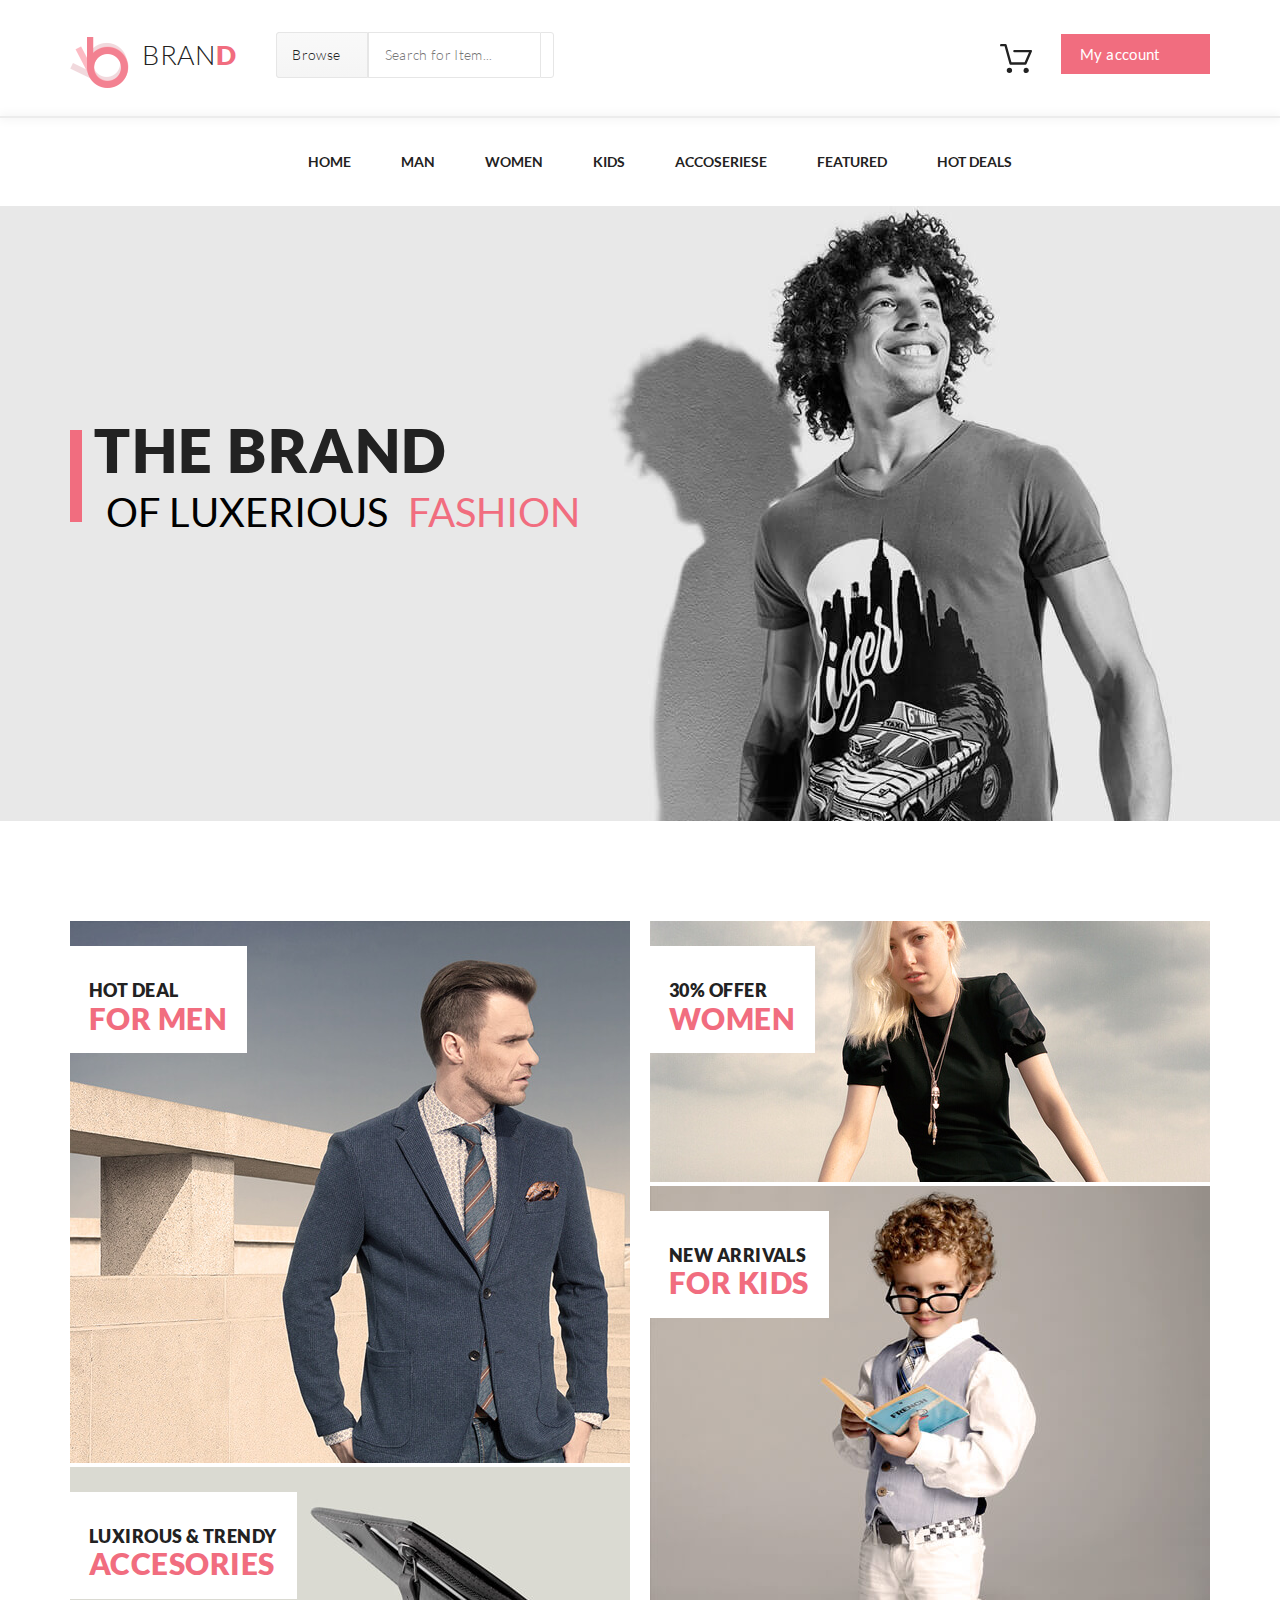
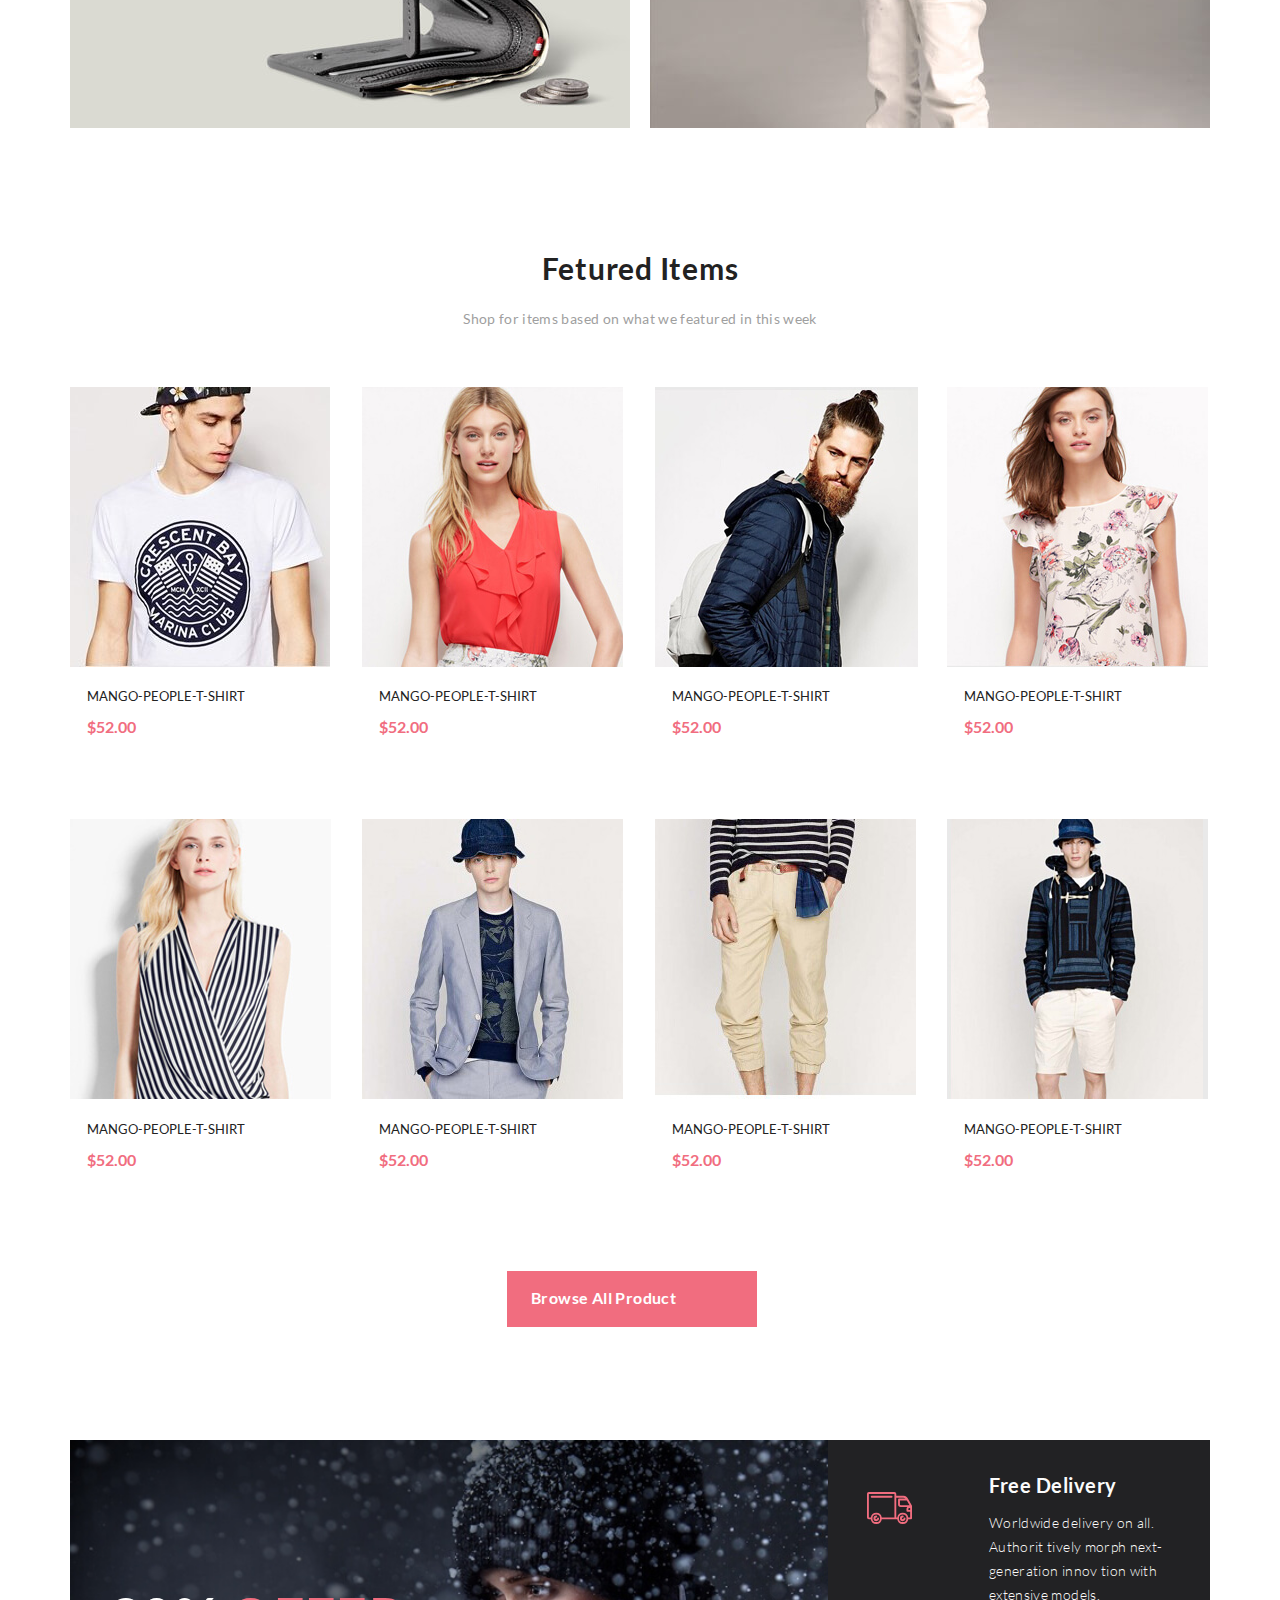
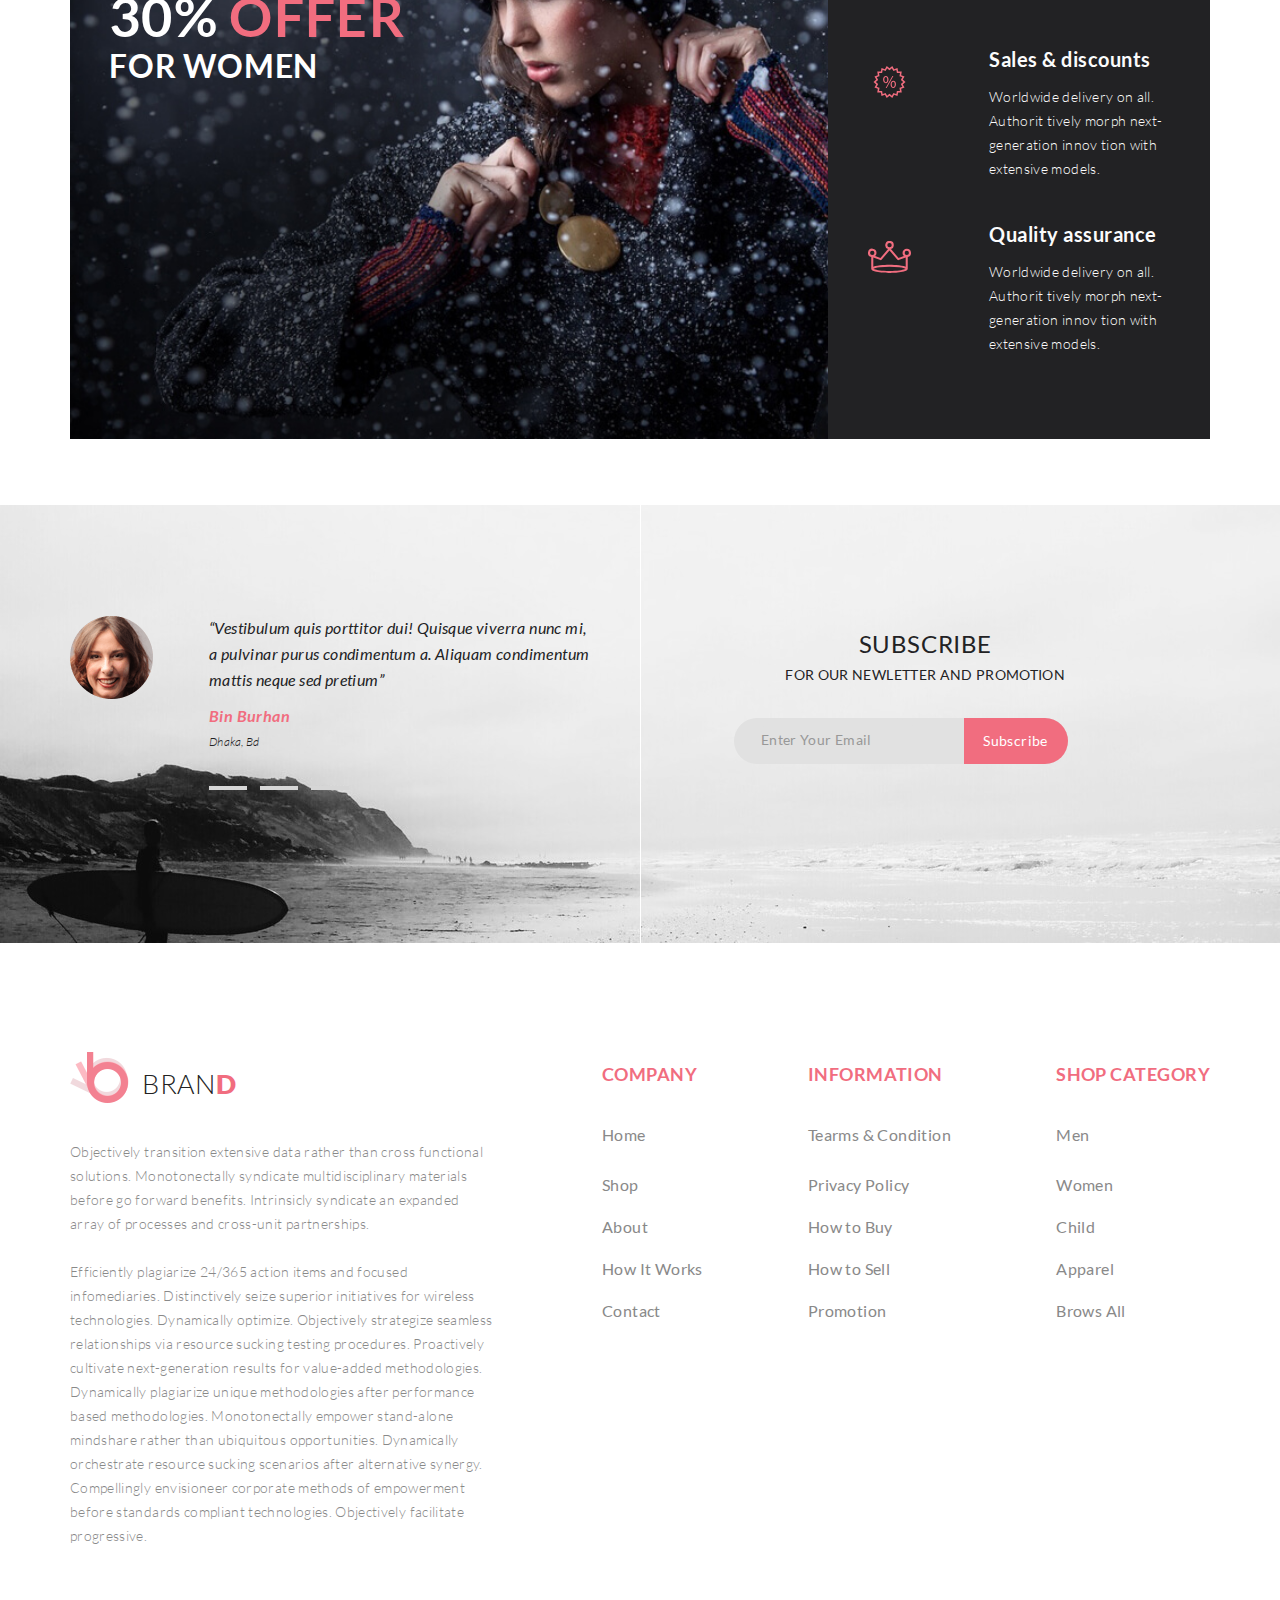
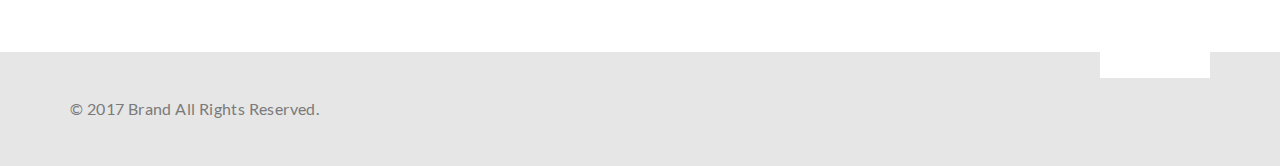
==== commit 54247a41: "shopping page finished, images decreased" ====
--- a/index.html
+++ b/index.html
@@ -25,7 +25,7 @@
 
                         <div class="header-left__browse-block">
                             <div class="header-left__relative">
-                                <button class="header-left__browse" href="#">Browse <i class="fas fa-caret-down"></i>
+                                <button class="header-left__browse">Browse <i class="fas fa-caret-down"></i>
                                 </button>
                                 <div class="drop-down">
                                     <div class="drop-down-flex">
--- a/css/style.min.css
+++ b/css/style.min.css
@@ -1,2 +1,2 @@
-body{font-family:"Lato", sans-serif}.container{max-width:1140px;margin:0 auto}.logo-link{display:-webkit-box;display:-ms-flexbox;display:flex;text-decoration:none}.fa-caret-down{padding-left:10px;font-size:14px;color:#838383}.drop-down{position:absolute;display:none;top:43px;padding:20px;border:1px solid #e8e8e8;border-radius:5px;background-color:#ffffff}.drop-down:before{content:"";display:block;position:absolute;width:16px;height:16px;top:-9px;left:70px;-webkit-transform:rotate(45deg);transform:rotate(45deg);border-left:1px solid #e8e8e8;border-top:1px solid #e8e8e8;background-color:#ffffff}.header{background-color:#ffffff;min-height:100px}.header-flex{height:100%;display:-webkit-box;display:-ms-flexbox;display:flex;-webkit-box-pack:justify;-ms-flex-pack:justify;justify-content:space-between}.header-form:active .drop-down{display:-webkit-box;display:-ms-flexbox;display:flex}.header-left{display:-webkit-box;display:-ms-flexbox;display:flex;-webkit-box-align:center;-ms-flex-align:center;align-items:center}.header-left__logo{width:59px;height:51px;padding-top:25px}.header-left__brand{padding-left:13px;font-size:27px;font-weight:300;text-transform:uppercase;letter-spacing:0.025em;color:#222222}.header-left__brand-red{font-weight:900;color:#f16d7f}.header-left__browse-block{display:-webkit-box;display:-ms-flexbox;display:flex;width:87px;margin:32px 0 30px 40px}.header-left__relative{position:relative}.header-left__browse{display:-webkit-box;display:-ms-flexbox;display:flex;padding:14px 16px 14px 15px;background-color:#cdcdcc;background-image:-webkit-gradient(linear, left top, left bottom, from(#f9f9f9), to(#f5f5f5));background-image:linear-gradient(180deg, #f9f9f9 0%, #f5f5f5 100%);border:1px solid #e6e6e6;border-radius:3px 0px 0px 3px;font-size:14px;font-weight:300;letter-spacing:0.025em;color:#222222;text-decoration:none;outline:none}.header-left__browse-block:hover .drop-down{display:-webkit-box;display:-ms-flexbox;display:flex}.header-left__search{width:317px;padding-left:16px;text-align:left;background-color:#ffffff;border:1px solid #e6e6e6;border-right:none;font-size:14px;font-weight:300;letter-spacing:0.025em;line-height:2.29;color:#a4a4a4;outline:none}.header-left__button-search{border:solid 1px #e6e6e6;border-radius:0px 3px 3px 0px;background-color:#ffffff;outline:none}.fas .fa-search{line-height:2.29;font-size:14px;font-weight:400;color:#a4a4a4}.header-right{display:-webkit-box;display:-ms-flexbox;display:flex;-webkit-box-align:center;-ms-flex-align:center;align-items:center}.header-right__cart{position:relative}.header-right__cart-img{margin-top:41px;margin-bottom:31px}.header-right__cart:hover .cart{display:-webkit-box;display:-ms-flexbox;display:flex}.cart{position:absolute;display:none;-webkit-box-orient:vertical;-webkit-box-direction:normal;-ms-flex-direction:column;flex-direction:column;width:265px;top:90px;left:-25px;padding:20px;border:1px solid #e8e8e8;border-radius:5px;background-color:#ffffff}.cart-block:before{content:"";display:block;position:absolute;width:16px;height:16px;top:-9px;left:33px;-webkit-transform:rotate(45deg);transform:rotate(45deg);border-left:1px solid #e8e8e8;border-top:1px solid #e8e8e8;background-color:#ffffff}.cart-flex{display:-webkit-box;display:-ms-flexbox;display:flex;-webkit-box-pack:justify;-ms-flex-pack:justify;justify-content:space-between;padding-top:8px;padding-bottom:8px;border-bottom:1px solid #e8e8e8}.cart-head{padding-left:17px;font-size:12px;font-weight:700;text-transform:uppercase;color:#222222}.card__prise{padding-top:9px;padding-left:17px;font-size:12px;line-height:1.2;font-weight:400;text-transform:uppercase;color:#f16d7f}.cart-span-x{font-size:10px}.card__stars{padding-left:17px;font-size:12px;line-height:1.2;font-weight:400;text-transform:uppercase;color:#e4af48}.cart-x{padding-left:17px;padding-top:36px;font-size:16px;line-height:1.2;font-weight:400;text-transform:uppercase;color:#c0c0c0}.cart-flex-total{display:-webkit-box;display:-ms-flexbox;display:flex;-webkit-box-pack:justify;-ms-flex-pack:justify;justify-content:space-between;font-size:16px;font-weight:700;text-transform:uppercase;color:#222222}.cart-checkout{padding:19px 74px;font-size:14px;line-height:1.2;font-weight:700;text-transform:uppercase;text-decoration:none;color:#f16d7f;border:1px solid #f16d7f}.cart-go-to-cart{margin-top:11px;padding:19px 71px;font-size:14px;line-height:1.2;font-weight:700;text-transform:uppercase;color:#4a4a4a;border:1px solid #eaeaea;text-decoration:none}.header-right__my-acc{display:block;margin-left:26px;padding:12px 0 11px 19px;text-decoration:none;font-size:15px;font-weight:400;letter-spacing:0.025em;color:#ffffff;width:130px;background-color:#f16d7f}.header-right__my-acc:hover{color:#f16d7f;background-color:#ffffff}hr{-webkit-box-shadow:0 0 10px 0 rgba(0,0,0,0.17);box-shadow:0 0 10px 0 rgba(0,0,0,0.17);border:solid 0.2px #ececec}.header-bottom{background-color:#ffffff;min-height:51px}.header-bottom-menu{display:-webkit-box;display:-ms-flexbox;display:flex;-webkit-box-pack:center;-ms-flex-pack:center;justify-content:center;list-style-type:none}.header-bottom-menu__link{display:block;padding:20px 25px;text-decoration:none;font-size:14px;font-weight:700;text-transform:uppercase;color:#222222}.header-bottom-menu__line-women,.header-bottom-menu__line-men{width:75px;height:3px;margin-left:12px;background-color:#ef5b70}.header-bottom-menu__list:hover .mega-box{display:-webkit-box;display:-ms-flexbox;display:flex}.mega-box{position:absolute;display:none;padding:20px;border:1px solid #e8e8e8;border-radius:5px;background-color:#ffffff}.mega-box:before{content:"";display:block;position:absolute;width:16px;height:16px;top:-9px;left:33px;-webkit-transform:rotate(45deg);transform:rotate(45deg);border-left:1px solid #e8e8e8;border-top:1px solid #e8e8e8;background-color:#ffffff}.mega-flex{display:-webkit-box;display:-ms-flexbox;display:flex;-webkit-box-orient:vertical;-webkit-box-direction:normal;-ms-flex-direction:column;flex-direction:column}.mega-block{margin-right:45px}.mega-block:last-of-type{margin-right:0}.mega-box-ul,.drop-down-box-ul{-webkit-padding-start:0;padding-inline-start:0}.mega-head,.drop-down-head{width:235px;padding-bottom:8px;margin-bottom:8px;font-size:14px;font-weight:400;text-transform:uppercase;letter-spacing:0.025em;color:#232323;border-bottom:1px solid #e8e8e8}.mega-menu-list,.drop-down-list{position:relative;list-style-type:none}.mega-menu-list__link,.drop-down-list__link{display:block;text-decoration:none;font-size:14px;line-height:28px;font-weight:400;letter-spacing:0.025em;color:#646464}.mega-menu-list__link:hover,.drop-down-list__link:hover{color:#f16d7f}.mega-menu__img{margin-top:25px}.header-bottom_link:nth-child(n){padding-right:45px}.header-bottom_link:first-child{padding-left:235px}.slider{min-height:615px;background-color:#e8e8e8;background:url(../img/slider-men.jpg) center bottom no-repeat}.slider-flex{display:-webkit-box;display:-ms-flexbox;display:flex}.slider__line{margin-top:224px;width:12px;height:92px;background-color:#f16d7f}.slider__title{padding-left:12px}.slider__title-text{font-weight:900;letter-spacing:0.025em;color:#222222}.slider__title-text-big{font-size:60px;padding-top:170px}.slider__title-text-less{-webkit-margin-before:-37px;margin-block-start:-37px;-webkit-margin-after:0;margin-block-end:0;font-size:40px}.slider__title-text-less-red{font-size:40px;color:#f16d7f}.category{margin-top:62px;height:830px}.category-flex{display:-webkit-box;display:-ms-flexbox;display:flex;-webkit-box-pack:center;-ms-flex-pack:center;justify-content:center;margin-top:100px}.category-flex__left{margin-right:20px}.category-card{position:relative}.category-card-descr{position:absolute;padding-top:16px;padding-left:19px;padding-right:20px;background-color:#ffffff;top:25px}.category-card-descr__black{font-size:18px;font-weight:900;text-transform:uppercase;letter-spacing:0.025em;color:#222222}.category-card-descr__red{font-size:30px;color:#f16d7f}.product{margin-top:100px}.product-title{font-size:30px;font-weight:700;text-align:center;letter-spacing:0.025em;color:#222222}.product-text{font-size:14px;font-weight:400;text-align:center;letter-spacing:0.025em;color:#9f9f9f}.product-card,.you-may-card{display:block;position:relative;width:263px}.product-top,.you-may-card-block{display:-webkit-box;display:-ms-flexbox;display:flex;-webkit-box-pack:justify;-ms-flex-pack:justify;justify-content:space-between;margin-top:60px}.product-bottom{display:-webkit-box;display:-ms-flexbox;display:flex;-webkit-box-pack:justify;-ms-flex-pack:justify;justify-content:space-between;margin-top:60px}.product-card:hover{-webkit-box-shadow:0 5px 8px rgba(0,0,0,0.16);box-shadow:0 5px 8px rgba(0,0,0,0.16)}.product-card:hover .product-card__add{display:-webkit-box;display:-ms-flexbox;display:flex}.product-card:hover .product-card__img{-webkit-filter:brightness(50%);filter:brightness(50%)}.product-card__link{text-decoration:none}.product-card__descr,.you-may__descr{padding-top:19px;padding-left:17px;font-size:13px;font-weight:400;text-transform:uppercase;color:#222222;-webkit-margin-before:0;margin-block-start:0;-webkit-margin-after:0;margin-block-end:0}.product-card__prise-stars,.you-may__prise-stars{display:-webkit-box;display:-ms-flexbox;display:flex;-webkit-box-pack:justify;-ms-flex-pack:justify;justify-content:space-between;padding:14px 16px 23px 17px}.product-card__prise,.you-may__prise{font-size:16px;font-weight:700;text-transform:uppercase;color:#f16d7f}.product-card__stars,.you-may__stars{color:#9f9f9f;font-size:15px}.fa-star:hover{color:#e4af48}.product-card__add{position:absolute;top:98px;display:none;-webkit-box-pack:center;-ms-flex-pack:center;justify-content:center;width:100%}.add{border:1px solid #ffffff;padding:8px 12px;color:#ffffff;font-size:13px;font-weight:700;text-decoration:none;display:-webkit-box;display:-ms-flexbox;display:flex;-webkit-box-align:center;-ms-flex-align:center;align-items:center}.add-flex{display:-webkit-box;display:-ms-flexbox;display:flex;margin-top:-40px}.add__cart{padding-right:8px}.add_margin{padding-left:8px}.add__retweet{margin:8px 9px 8px 9px}.add__heart{margin:8px 9px 8px 9px}.add:hover{-webkit-box-shadow:0 0 10px #fff;box-shadow:0 0 10px #fff}.add-img{margin-right:7px}.product-button__link{display:block;margin-left:437px;margin-right:453px;margin-top:79px;margin-bottom:113px;padding:18px 43px 19px 24px;font-size:16px;font-weight:700;text-decoration:none;letter-spacing:0.025em;color:#ffffff;background-color:#f16d7f}.product-button__link:hover{color:#f16d7f;background-color:#ffffff}.arrow{color:#ffffff;padding-left:8px}.product-button__link:hover .arrow{color:#ef5b70}.feature-flex{display:-webkit-box;display:-ms-flexbox;display:flex;padding-bottom:66px}.feature-flex__bg{width:75%;background-image:url(../img/feature/background.jpg);background-repeat:no-repeat;background-size:cover}.feature-flex__head{font-size:53.7px;font-weight:700;letter-spacing:0.025em;color:#ffffff;-webkit-margin-before:0;margin-block-start:0;-webkit-margin-after:0;margin-block-end:0}.feature-flex__bg-sale{padding-top:146px;padding-left:39px}.feature-flex__bg-red{color:#f16d7f}.feature-flex__bg-text{padding-left:39px;font-size:32.2px}.feature-flex-box{height:529px;width:37%;background-color:#222224;padding:4px;padding-bottom:66px}.feature-flex-box__card{display:-webkit-box;display:-ms-flexbox;display:flex;-webkit-box-pack:justify;-ms-flex-pack:justify;justify-content:space-between;height:33%;-webkit-box-sizing:content-box;box-sizing:content-box;overflow-x:auto}.feature-flex-box__img{width:45px;height:32px;padding-top:48px;padding-left:35px}.feature-flex-box__card-descr{width:217px}.feature-flex-box__title{padding-top:30px;font-size:20px;font-weight:700;letter-spacing:0.025em;color:#fbfbfb;-webkit-margin-before:0;margin-block-start:0;-webkit-margin-after:0;margin-block-end:0}.feature-flex-box__descr{font-size:14px;line-height:24px;font-weight:300;letter-spacing:0.025em;color:#fbfbfb}.subscribe{background-image:url(../img/subscribe-bg.jpg);background-color:rgba(242,242,242,0.5);background-repeat:no-repeat;background-position:center;background-size:cover}.subscribe-flex{display:-webkit-box;display:-ms-flexbox;display:flex}.subscribe-flex__left{display:-webkit-box;display:-ms-flexbox;display:flex;min-height:438px;margin:0;width:50%;border-right:1px solid #ffffff}.subscribe-flex__left-img{width:83px;height:83px;margin-top:111px}.subscribe-flex__left-descr{-webkit-margin-before:0;margin-block-start:0;-webkit-margin-after:0;margin-block-end:0;margin:0;padding-left:28px;width:386px;font-size:16px;line-height:26px;font-weight:400;font-style:italic;letter-spacing:0.025em;color:#222224}.subscribe-flex__left-text{padding-top:110px}.subscribe-flex__left-text-red{padding-top:10px;font-size:16px;font-weight:700;letter-spacing:0.025em;color:#f16d7f}.subscribe-flex__left-text-black{font-size:12px;font-weight:300;color:#222224}.subscribe-flex__left-lines{display:-webkit-box;display:-ms-flexbox;display:flex}.line{margin-top:31px;width:38px;height:4px;z-index:5;margin-right:13px;background-color:#d6d6d6}.line:hover{background-color:#f16d7f}.subscribe-flex__right{width:50%;text-align:center}.subscribe-flex__right-text{padding-top:125px;font-size:24px;font-weight:400;text-transform:uppercase;letter-spacing:0.025em;color:#222224;-webkit-margin-before:0;margin-block-start:0;-webkit-margin-after:0;margin-block-end:0}.subscribe-flex__right-descr{margin:0;padding-top:10px;font-size:14px;text-transform:none}.subscribe-flex__right-send{position:relative;margin-top:35px;margin-left:93px;width:334px;background-color:#e1e1e1;border-radius:23px}.subscribe-flex__right-input{padding-top:14px;padding-bottom:16px;margin-left:-123px;border:none;outline:none;border-radius:23px;background-color:#e1e1e1;opacity:0.67;font-size:14px;font-weight:400;letter-spacing:0.025em;color:#222224}.subscribe-flex__right-button{position:absolute;top:0;right:0px;width:104px;height:46px;border:none;outline:none;background-color:#e1e1e1;background-color:#f16d7f;border-radius:0px 23px 23px 0px;font-size:14px;font-weight:400;letter-spacing:0.025em;color:#ffffff}.subscribe-flex__right-button:hover{color:#ef5b70;background-color:#ffffff}.footer-top{display:-webkit-box;display:-ms-flexbox;display:flex;-webkit-box-pack:justify;-ms-flex-pack:justify;justify-content:space-between;margin-bottom:90px}.footer-top__about{width:427px}.footer-top__logo{display:-webkit-box;display:-ms-flexbox;display:flex}.footer-top__logo-img{margin-top:84px}.footer-top__logo-brand{text-decoration:none;padding-top:98px}.footer-top__brand{padding-left:16px;font-size:27px;font-weight:300;text-transform:uppercase;letter-spacing:0.025em;color:#222222}.footer-top__brand-red{font-weight:900;color:#f16d7f}.footer-top__about-descr{font-size:14px;line-height:24px;font-weight:300;letter-spacing:0.025em;color:#898989}.footer-top__company{display:-webkit-box;display:-ms-flexbox;display:flex;-webkit-box-orient:vertical;-webkit-box-direction:normal;-ms-flex-direction:column;flex-direction:column;margin-top:100px}.footer-top__inform{display:-webkit-box;display:-ms-flexbox;display:flex;-webkit-box-orient:vertical;-webkit-box-direction:normal;-ms-flex-direction:column;flex-direction:column;margin-top:100px}.footer-top__shop-categ{display:-webkit-box;display:-ms-flexbox;display:flex;-webkit-box-orient:vertical;-webkit-box-direction:normal;-ms-flex-direction:column;flex-direction:column;margin-top:100px}.footer-title{font-size:18px;line-height:26px;font-weight:700;letter-spacing:0.025em;color:#f16d7f}.footer-link{display:block;text-decoration:none;font-size:16px;line-height:42px;font-weight:400;letter-spacing:0.025em;color:#898989}.footer-link__first{line-height:59px}.footer-link:hover{color:#f16d7f}.footer-bottom{min-height:79px;background-color:#e6e6e6}.footer-flex{display:-webkit-box;display:-ms-flexbox;display:flex;-webkit-box-pack:justify;-ms-flex-pack:justify;justify-content:space-between}.footer-bottom__rights{padding:32px 0;font-size:16px;font-weight:400;letter-spacing:0.025em;color:#7a7a7a}.footer-bottom__social-link{margin:24px 0 23px 0;padding:8px 11px;font-size:16px;font-weight:400;letter-spacing:0.025em;color:#b2b2b2;background-color:#ffffff}.footer-bottom__social-link:hover{color:#f7f7f8;background-color:#f16d7f}.footer-bottom__social-link:active{opacity:0.08;background-color:#f16d7f;opacity:0.29;background-color:#ffffff}.breadcrumb{min-height:148px;background-color:#f8f3f4}.breadcrumb-flex{display:-webkit-box;display:-ms-flexbox;display:flex;-webkit-box-pack:justify;-ms-flex-pack:justify;justify-content:space-between;margin-top:-20px}.breadcrumb-category{padding:65px 0;font-size:24px;font-weight:900;color:#f16d7f}.breadcrumb-category-list{padding:68px 0}.breadcrumb-category-link{text-decoration:none;font-size:14px;font-weight:300;color:#636363}.breadcrumb-category-link:nth-child(n)::after{content:" /"}.breadcrumb-category-link:last-child::after{content:" "}.breadcrumb-category-link:last-of-type{font-weight:bold;color:#f16d7f}.image-slide{border:solid 1px #eaeaea;background-color:#f7f7f7}.image-slide{background-image:url(../img/single-page/img-slide-girl.jpg);background-repeat:no-repeat;background-position:center}.image-slide-flex{display:-webkit-box;display:-ms-flexbox;display:flex;-webkit-box-pack:justify;-ms-flex-pack:justify;justify-content:space-between}.image-slide__arrow-left{margin-top:365px;margin-bottom:365px}.image-slide__arrow-right{margin-top:365px;margin-bottom:365px}.product-descr{width:1141px;border:solid 1px #eaeaea;background-color:#ffffff;margin-top:-70px;text-align:center}.product-descr__categoty{padding-top:73px;font-size:14px;font-weight:bold;color:#f16d7f;text-transform:uppercase}.product-descr__line{display:-webkit-box;display:-ms-flexbox;display:flex;-webkit-box-pack:center;-ms-flex-pack:center;justify-content:center;margin-top:15px}.product-descr__line-grey{width:49px;height:1px;background-color:#eaeaea}.product-descr__line-red{width:49px;height:2px;margin-top:-1px;border:solid 1px #eaeaea;background-color:#ef5b70}.product-descr__name{padding-top:18px;font-size:18px;font-weight:900;color:#4d4d4d;text-transform:uppercase}.product-descr__stars{padding-top:24px;font-size:19px;color:#f1b746}.product-descr__text{padding-top:26px;padding-left:262px;width:618px;font-size:14px;font-weight:300;line-height:1.71;color:#5e5e5e}.product-descr-flex{display:-webkit-box;display:-ms-flexbox;display:flex;-webkit-box-pack:center;-ms-flex-pack:center;justify-content:center;padding-top:28px}.product-descr__material,.product-descr__designer{font-size:14px;font-weight:bold;color:#b9b9b9}.product-descr__designer{padding-left:44px}.product-descr__material-type,.product-descr__designer-name{color:#2f2f2f}.product-descr__price{padding-top:37px;font-size:24px;font-weight:bold;color:#ef5b70}.product-descr__hr{width:642px;margin-top:43px;color:#eaeaea}.product-descr__choose{padding-top:63px}.product-descr__choose-flex{display:-webkit-box;display:-ms-flexbox;display:flex;-webkit-box-pack:center;-ms-flex-pack:center;justify-content:center}.product-descr__choose-block{width:33%;margin:0}.product-descr__choose-block-title{font-size:14px;font-weight:bold;color:#2f2f2f}.product-descr__choose-block-title:nth-child(2){margin-left:-15px}.product-descr__choose-block-title:last-of-type{margin-left:-42px}.product-descr__details{margin-top:16px;display:-webkit-box;display:-ms-flexbox;display:flex;width:144px;padding:12px 0 13px 15px;margin-left:130px;border:solid 1px #eaeaea;background-color:#ffffff}.product-descr__choose-block-select{display:-webkit-inline-box;display:-ms-inline-flexbox;display:inline-flex}.product-descr__choose-block-select-color{margin-top:6px;width:12px;height:12px;background-color:#ef5b70}.product-descr__choose-block-select-color-text{padding-left:11px;font-size:13px;line-height:1.85;color:#bcbcbc}.fa-chevron-down{margin-left:67px;font-size:1;color:#bcbcbc}.product-descr__button-flex{display:-webkit-box;display:-ms-flexbox;display:flex;margin-top:28px;margin-bottom:122px;padding:16px 206px;border:solid 1px #ef5b70;background-color:#ffffff}.product-descr__button-img_white{display:none}.product-descr__button-text{padding-top:3px;padding-left:15px;font-size:16px;font-weight:bold;color:#ef5b70}.product-descr__button-flex:hover{background-color:#ef5b70}.product-descr__button-flex:hover .product-descr__button-img_white{display:-webkit-box;display:-ms-flexbox;display:flex}.product-descr__button-flex:hover .product-descr__button-img{display:none}.product-descr__button-flex:hover .product-descr__button-text{color:#ffffff}.you-may{margin-top:119px}.you-may__title{text-align:center;font-size:24px;font-weight:900;color:#4d4d4d;text-transform:uppercase}.you-may-card-block{margin:72px 0}.you-may__stars{color:#e4af48}.shipping{margin-top:81px;margin-bottom:93px}.shipping-flex{display:-webkit-box;display:-ms-flexbox;display:flex;-webkit-box-pack:justify;-ms-flex-pack:justify;justify-content:space-between;margin-bottom:79px}.shipping-part{padding-top:10px;padding-bottom:10px;font-size:16px;font-weight:bold;color:#222222}.shipping-part__left{margin-left:35px}.shipping-part__title{font-size:13px;text-transform:uppercase;color:#222222}.shipping-part__text{font-size:13px;color:#b3b2b2}.shipping-part__radio-button{display:-webkit-box;display:-ms-flexbox;display:flex;-webkit-box-orient:vertical;-webkit-box-direction:normal;-ms-flex-direction:column;flex-direction:column;margin-top:30px;text-transform:uppercase;font-size:12px}.radio-button__register{margin-top:20px}#guest{margin-right:14px}.radio-button__lebel-guest{margin-top:1.54px}#register{margin-right:14px;line-height:1.54}input[type='radio'],label{cursor:pointer}input[type='radio']{position:relative;height:14px;width:14px;-webkit-appearance:none;-moz-appearance:none;appearance:none;outline:none}input[type='radio']::before{content:'';position:absolute;top:50%;left:50%;width:14px;height:14px;border-radius:50%;-webkit-transform:translate(-50%, -50%);transform:translate(-50%, -50%);background-color:white;border:2px solid #222222}input[type='radio']:checked::after{content:'';position:absolute;top:50%;left:50%;width:6px;height:6px;border-radius:50%;background-color:#222222;-webkit-transform:translate(-50%, -50%);transform:translate(-50%, -50%);visibility:visible}.shipping-part__text-arrow{margin-top:18px;margin-bottom:38px}.shipping-part__text_link{display:block;padding-top:15px;font-size:13px;color:#b3b2b2;text-decoration:none}.shipping-part__button{padding:19px 54px;font-size:14px;font-weight:bold;color:#4a4a4a;text-transform:uppercase;text-decoration:none;border:solid 1px #eaeaea;background-color:#ffffff}.shipping-part__button:hover{background-color:#4a4a4a;color:#ffffff}.shipping-part__smile-title{font-size:12px;color:#222222;text-transform:uppercase}.shipping-part__smile-title_red{font-size:17px;color:#ff0d0d}.shipping-part__email,.shipping-part__password{width:390px;height:45px;border:solid 1px #eaeaea;background-color:#ffffff;outline:none}.shipping-part__warning{padding-top:22px;font-size:13px;color:#ff0d0d}.shipping-part__send{margin-top:32px}.shipping-part__send-link{padding:19px 81px 19px 55px;border:solid 1px #eaeaea;background-color:#ffffff;font-size:14px;font-weight:bold;color:#4a4a4a;text-transform:uppercase;text-decoration:none}.shipping-part__send-link:hover{background-color:#4a4a4a;color:#ffffff}.shipping-part__send-link-forgot{padding-left:32px;font-size:14px;color:#222222;text-decoration:none}.shipping__hr{background-color:#e8e8e8}.chooses{margin-top:70px;background:#fff}.chooses-flex,.sort{display:-webkit-box;display:-ms-flexbox;display:flex}.chooses__aside{width:243px;display:-webkit-box;display:-ms-flexbox;display:flex;-webkit-box-orient:vertical;-webkit-box-direction:normal;-ms-flex-direction:column;flex-direction:column}.chooses-category{height:34px;margin-bottom:18px;border:0px solid #fff;border-bottom:1px solid  #ebebeb;border-left:5px solid #ef5b70;font-size:14px;font-weight:bold;line-height:1.43;color:#ef5b70;text-transform:uppercase;outline:none}.chooses-category option{font-size:14px;line-height:2.36;color:#6f6e6e;text-transform:none}.chooses-flex__colimn{margin-left:50px}.chooses__trend-sise-prise{margin-top:5px;display:-webkit-box;display:-ms-flexbox;display:flex}.chooses__title{font-size:14px;font-weight:bold;line-height:1.43;color:#6f6e6e;text-transform:uppercase}.chooses__title_list{display:-webkit-box;display:-ms-flexbox;display:flex;list-style-type:none;-webkit-margin-before:0;margin-block-start:0;-webkit-margin-after:0;margin-block-end:0;-webkit-padding-start:0;padding-inline-start:0}.chooses__title_link{padding-top:5px;font-size:14px;color:#6f6e6e;line-height:1.86;text-decoration:none}.chooses__title_link-line{margin:0 5px 0px 5px;font-size:2px;color:#dfdfdf}.chooses__size{margin-left:115px}.chooses__label{margin-right:9px;margin-left:15px;font-family:OpenSans;font-size:14px;line-height:1.43;color:#6f6e6e}.chooses__input{width:13px;height:13px;margin-top:10px;border:solid 1px #ebebeb;background-color:#ffffff}.chooses__label:first-child{margin-left:0}.chooses__prise{margin-left:50px}.chooses__prise_range{margin-top:10px;width:262px}.prise__range{display:-webkit-box;display:-ms-flexbox;display:flex;-webkit-box-pack:justify;-ms-flex-pack:justify;justify-content:space-between;margin-top:10px}.chooses__title_prise{font-weight:normal}.sort{margin-top:41px;background-color:#f3f3f3}.sort__by,.show__by{display:-webkit-box;display:-ms-flexbox;display:flex;border:solid 1px #ebebeb;margin:10px 0 10px 9px}.sort__by_title,.show__by_title{padding:13px 8px 7px 13px;background-color:#ffffff;font-size:14px;color:#6f6e6e;border-right:none}.sort-name,.show-name{margin-top:-1px;margin-bottom:-1px}.sort-name__options,.show-name__options{font:normal 14px Lato;padding:11px 8px 11px 11px;color:#6f6e6e;outline:none;border:solid 1px #ebebeb}.all-products-row{display:-webkit-box;display:-ms-flexbox;display:flex;-webkit-box-pack:justify;-ms-flex-pack:justify;justify-content:space-between;margin-top:51px}.pagination-flex{display:-webkit-box;display:-ms-flexbox;display:flex;-webkit-box-pack:justify;-ms-flex-pack:justify;justify-content:space-between;margin-top:43px}.pagination__links{padding:16px 15px 15px;border-radius:3px;border:solid 1px #ebebeb;background-color:#ffffff}.pagination__pages{font-size:16px;font-weight:300;color:#c4c4c4;text-decoration:none}.pagination__pages:hover{color:#ef5b70}.pagination__view-all{padding:16px 45px 15px 47px;border-radius:3px;border:solid 1px #ef5b70;background-color:#ffffff}.pagination__view-all:hover{background-color:#ef5b70}.pagination__view-all:hover .pagination__view-all_link{color:#ffffff}.pagination__view-all_link{font-size:16px;font-weight:300;color:#ef5b70;text-decoration:none}.product-page-box__feature-flesh{width:inherit;height:341px;display:-webkit-box;display:-ms-flexbox;display:flex;-webkit-box-pack:space-evenly;-ms-flex-pack:space-evenly;justify-content:space-evenly;margin-top:110px;padding-bottom:0}.product-page-box__img{margin-left:90px}.product-page-box__card-descr{width:308px;-webkit-box-sizing:border-box;box-sizing:border-box}.product-page-box__title{text-align:center}
+@font-face{font-family:'Lato';font-style:normal;font-weight:900;src:url(../fonts/Lato-Black.ttf)}@font-face{font-family:'Lato';font-style:italic;font-weight:900;src:url(../fonts/Lato-BlackItalic.ttf)}@font-face{font-family:'Lato';font-style:normal;font-weight:700;src:url(../fonts/Lato-Bold.ttf)}@font-face{font-family:'Lato';font-style:italic;font-weight:700;src:url(../fonts/Lato-BoldItalic.ttf)}@font-face{font-family:'Lato';font-style:italic;font-weight:400;src:url(../fonts/Lato-Italic.ttf)}@font-face{font-family:'Lato';font-style:normal;font-weight:300;src:url(../fonts/Lato-Light.ttf)}@font-face{font-family:'Lato';font-style:italic;font-weight:300;src:url(../fonts/Lato-LightItalic.ttf)}@font-face{font-family:'Lato';font-style:normal;font-weight:400;src:url(../fonts/Lato-Regular.ttf)}@font-face{font-family:'Lato';font-style:normal;font-weight:100;src:url(../fonts/Lato-Thin.ttf)}@font-face{font-family:'Lato';font-style:italic;font-weight:100;src:url(../fonts/Lato-ThinItalic.ttf)}body{font-family:"Lato", sans-serif}.container{max-width:1140px;margin:0 auto}.header{background-color:#ffffff;min-height:100px}.header-flex{height:100%;display:-webkit-box;display:-ms-flexbox;display:flex;-webkit-box-pack:justify;-ms-flex-pack:justify;justify-content:space-between}.logo-link{display:-webkit-box;display:-ms-flexbox;display:flex;text-decoration:none}.header-form:active .drop-down{display:-webkit-box;display:-ms-flexbox;display:flex}.header-left{display:-webkit-box;display:-ms-flexbox;display:flex;-webkit-box-align:center;-ms-flex-align:center;align-items:center}.header-left__logo{width:59px;height:51px;padding-top:25px}.header-left__brand{padding-left:13px;font-size:27px;font-weight:300;text-transform:uppercase;letter-spacing:0.025em;color:#222222}.header-left__brand-red{font-weight:900;color:#f16d7f}.header-left__browse-block{display:-webkit-box;display:-ms-flexbox;display:flex;width:87px;margin:32px 0 30px 40px}.header-left__relative{position:relative}.header-left__browse{display:-webkit-box;display:-ms-flexbox;display:flex;padding:14px 16px 14px 15px;background-color:#cdcdcc;background-image:-webkit-gradient(linear, left top, left bottom, from(#f9f9f9), to(#f5f5f5));background-image:linear-gradient(180deg, #f9f9f9 0%, #f5f5f5 100%);border:1px solid #e6e6e6;border-radius:3px 0px 0px 3px;font-size:14px;font-weight:300;letter-spacing:0.025em;color:#222222;text-decoration:none;outline:none}.fa-caret-down{padding-left:10px;font-size:14px;color:#838383}.drop-down{position:absolute;display:none;top:43px;padding:20px;border:1px solid #e8e8e8;border-radius:5px;background-color:#ffffff;z-index:1}.drop-down:before{content:"";display:block;position:absolute;width:16px;height:16px;top:-9px;left:70px;-webkit-transform:rotate(45deg);transform:rotate(45deg);border-left:1px solid #e8e8e8;border-top:1px solid #e8e8e8;background-color:#ffffff}.header-left__browse-block:hover .drop-down{display:-webkit-box;display:-ms-flexbox;display:flex}.header-left__search{width:317px;padding-left:16px;text-align:left;background-color:#ffffff;border:1px solid #e6e6e6;border-right:none;font-size:14px;font-weight:300;letter-spacing:0.025em;line-height:2.29;color:#a4a4a4;outline:none}.header-left__button-search{border:solid 1px #e6e6e6;border-radius:0px 3px 3px 0px;background-color:#ffffff;outline:none}.fas .fa-search{line-height:2.29;font-size:14px;font-weight:400;color:#a4a4a4}.header-right{display:-webkit-box;display:-ms-flexbox;display:flex;-webkit-box-align:center;-ms-flex-align:center;align-items:center}.header-right__cart{position:relative}.header-right__cart-img{margin-top:41px;margin-bottom:31px}.header-right__cart:hover .cart{display:-webkit-box;display:-ms-flexbox;display:flex}.cart{position:absolute;display:none;-webkit-box-orient:vertical;-webkit-box-direction:normal;-ms-flex-direction:column;flex-direction:column;width:265px;top:90px;left:-25px;padding:20px;border:1px solid #e8e8e8;border-radius:5px;background-color:#ffffff;z-index:1}.cart-block:before{content:"";display:block;position:absolute;width:16px;height:16px;top:-9px;left:33px;-webkit-transform:rotate(45deg);transform:rotate(45deg);border-left:1px solid #e8e8e8;border-top:1px solid #e8e8e8;background-color:#ffffff}.cart-flex{display:-webkit-box;display:-ms-flexbox;display:flex;-webkit-box-pack:justify;-ms-flex-pack:justify;justify-content:space-between;padding-top:8px;padding-bottom:8px;border-bottom:1px solid #e8e8e8}.cart-flex:hover{-webkit-box-shadow:0 5px 8px rgba(0,0,0,0.16);box-shadow:0 5px 8px rgba(0,0,0,0.16)}.cart-head{padding-left:17px;font-size:12px;font-weight:700;text-transform:uppercase;color:#222222}.card__prise{padding-top:9px;padding-left:17px;font-size:12px;line-height:1.2;font-weight:400;text-transform:uppercase;color:#f16d7f}.cart-span-x{font-size:10px}.card__stars{padding-left:17px;font-size:12px;line-height:1.2;font-weight:400;text-transform:uppercase;color:#e4af48}.cart-x{padding-left:17px;padding-right:10px;padding-top:36px;font-size:16px;line-height:1.2;font-weight:400;text-transform:uppercase;color:#c0c0c0}.cart-flex-total{display:-webkit-box;display:-ms-flexbox;display:flex;-webkit-box-pack:justify;-ms-flex-pack:justify;justify-content:space-between;font-size:16px;font-weight:700;text-transform:uppercase;color:#222222}.cart-checkout{padding:19px 74px;font-size:14px;line-height:1.2;font-weight:700;text-transform:uppercase;text-decoration:none;color:#f16d7f;border:1px solid #f16d7f}.cart-checkout:hover{color:#ffffff;background-color:#f16d7f}.cart-go-to-cart{margin-top:11px;padding:19px 71px;font-size:14px;line-height:1.2;font-weight:700;text-transform:uppercase;color:#4a4a4a;border:1px solid #eaeaea;text-decoration:none}.cart-go-to-cart:hover{color:#eaeaea;background-color:#4a4a4a}.header-right__my-acc{display:block;margin-left:26px;padding:12px 0 11px 19px;text-decoration:none;font-size:15px;font-weight:400;letter-spacing:0.025em;color:#ffffff;width:130px;background-color:#f16d7f}.header-right__my-acc:hover{color:#f16d7f;background-color:#ffffff;border:1px solid #f16d7f;margin-left:24px}hr{-webkit-box-shadow:0 0 10px 0 rgba(0,0,0,0.17);box-shadow:0 0 10px 0 rgba(0,0,0,0.17);border:solid 0.2px #ececec}.header-bottom{background-color:#ffffff;min-height:51px}.header-bottom-menu{display:-webkit-box;display:-ms-flexbox;display:flex;-webkit-box-pack:center;-ms-flex-pack:center;justify-content:center;list-style-type:none}.header-bottom-menu__link{display:block;padding:20px 25px;text-decoration:none;font-size:14px;font-weight:700;text-transform:uppercase;color:#222222}.header-bottom-menu__line-women,.header-bottom-menu__line-men{width:75px;height:3px;margin-left:12px;background-color:#f16d7f}.header-bottom-menu__list:hover .mega-box{display:-webkit-box;display:-ms-flexbox;display:flex}.mega-box{position:absolute;display:none;padding:20px;border:1px solid #e8e8e8;border-radius:5px;background-color:#ffffff;z-index:1}.mega-box:before{content:"";display:block;position:absolute;width:16px;height:16px;top:-9px;left:33px;-webkit-transform:rotate(45deg);transform:rotate(45deg);border-left:1px solid #e8e8e8;border-top:1px solid #e8e8e8;background-color:#ffffff}.mega-flex{display:-webkit-box;display:-ms-flexbox;display:flex;-webkit-box-orient:vertical;-webkit-box-direction:normal;-ms-flex-direction:column;flex-direction:column}.mega-block{margin-right:45px}.mega-block:last-of-type{margin-right:0}.mega-box-ul,.drop-down-box-ul{-webkit-padding-start:0;padding-inline-start:0}.mega-head,.drop-down-head{width:235px;padding-bottom:8px;margin-bottom:8px;font-size:14px;font-weight:400;text-transform:uppercase;letter-spacing:0.025em;color:#232323;border-bottom:1px solid #e8e8e8}.mega-menu-list,.drop-down-list{position:relative;list-style-type:none}.mega-menu-list__link,.drop-down-list__link{display:block;text-decoration:none;font-size:14px;line-height:28px;font-weight:400;letter-spacing:0.025em;color:#646464}.mega-menu-list__link:hover,.drop-down-list__link:hover{color:#f16d7f}.mega-menu__img{margin-top:25px}.header-bottom_link:nth-child(n){padding-right:45px}.header-bottom_link:first-child{padding-left:235px}.slider{min-height:615px;background-color:#e8e8e8;background:url(../img/slider-men.jpg) center bottom no-repeat}.slider-flex{display:-webkit-box;display:-ms-flexbox;display:flex}.slider__line{margin-top:224px;width:12px;height:92px;background-color:#f16d7f}.slider__title{padding-left:12px}.slider__title-text{font-weight:900;letter-spacing:0.025em;color:#222222}.slider__title-text-big{font-size:60px;padding-top:170px}.slider__title-text-less{-webkit-margin-before:-37px;margin-block-start:-37px;-webkit-margin-after:0;margin-block-end:0;font-size:40px}.slider__title-text-less-red{font-size:40px;color:#f16d7f}.category{margin-top:62px;height:830px}.category-flex{display:-webkit-box;display:-ms-flexbox;display:flex;-webkit-box-pack:center;-ms-flex-pack:center;justify-content:center;margin-top:100px}.category-flex__left{margin-right:20px}.category-card{position:relative}.category-card:hover{-webkit-box-shadow:5px 5px 8px 8px rgba(0,0,0,0.16);box-shadow:5px 5px 8px 8px rgba(0,0,0,0.16)}.category-card-descr{position:absolute;padding-top:16px;padding-left:19px;padding-right:20px;background-color:#ffffff;top:25px}.category-card-descr__black{font-size:18px;font-weight:900;text-transform:uppercase;letter-spacing:0.025em;color:#222222}.category-card-descr__red{font-size:30px;color:#f16d7f}.product{margin-top:100px}.product-title{font-size:30px;font-weight:700;text-align:center;letter-spacing:0.025em;color:#222222}.product-text{font-size:14px;font-weight:400;text-align:center;letter-spacing:0.025em;color:#9f9f9f}.product-card,.you-may-card{display:block;position:relative;width:263px}.product-top,.you-may-card-block{display:-webkit-box;display:-ms-flexbox;display:flex;-webkit-box-pack:justify;-ms-flex-pack:justify;justify-content:space-between;margin-top:60px}.product-bottom{display:-webkit-box;display:-ms-flexbox;display:flex;-webkit-box-pack:justify;-ms-flex-pack:justify;justify-content:space-between;margin-top:60px}.product-card:hover{-webkit-box-shadow:0 5px 8px rgba(0,0,0,0.16);box-shadow:0 5px 8px rgba(0,0,0,0.16)}.product-card:hover .product-card__add{display:-webkit-box;display:-ms-flexbox;display:flex}.product-card:hover .product-card__img{-webkit-filter:brightness(50%);filter:brightness(50%);-o-object-fit:fill;object-fit:fill}.product-card__link{text-decoration:none}.product-card__descr,.you-may__descr{padding-top:19px;padding-left:17px;font-size:13px;font-weight:400;text-transform:uppercase;color:#222222;-webkit-margin-before:0;margin-block-start:0;-webkit-margin-after:0;margin-block-end:0}.product-card__prise-stars,.you-may__prise-stars{display:-webkit-box;display:-ms-flexbox;display:flex;-webkit-box-pack:justify;-ms-flex-pack:justify;justify-content:space-between;padding:14px 16px 23px 17px}.product-card__prise,.you-may__prise{font-size:16px;font-weight:700;text-transform:uppercase;color:#f16d7f}.product-card__stars,.you-may__stars{color:#9f9f9f;font-size:15px}.fa-star:hover{color:#e4af48}.product-card__add{position:absolute;top:98px;display:none;-webkit-box-pack:center;-ms-flex-pack:center;justify-content:center;width:100%}.add{border:1px solid #ffffff;padding:8px 12px;color:#ffffff;font-size:13px;font-weight:700;text-decoration:none;display:-webkit-box;display:-ms-flexbox;display:flex;-webkit-box-align:center;-ms-flex-align:center;align-items:center}.add-flex{width:125px;display:-webkit-box;display:-ms-flexbox;display:flex;-webkit-box-pack:justify;-ms-flex-pack:justify;justify-content:space-between;margin-top:-40px}.add__cart{padding-right:8px}.add_margin{padding-left:8px}.add__retweet{margin:8px 9px 8px 9px}.add__heart{margin:8px 9px 8px 9px}.add:hover{-webkit-box-shadow:0 0 10px #fff;box-shadow:0 0 10px #fff}.add-img{margin-right:7px}.product-button__link{display:block;margin-left:437px;margin-right:453px;margin-top:79px;margin-bottom:113px;padding:18px 43px 19px 24px;font-size:16px;font-weight:700;text-decoration:none;letter-spacing:0.025em;color:#ffffff;background-color:#f16d7f}.product-button__link:hover{color:#f16d7f;background-color:#ffffff;border:1px solid #f16d7f;margin-bottom:111px}.arrow{color:#ffffff;padding-left:8px}.product-button__link:hover .arrow{color:#f16d7f}.feature-flex{display:-webkit-box;display:-ms-flexbox;display:flex;padding-bottom:66px}.feature-flex__bg{width:75%;background-image:url(../img/feature/background.jpg);background-repeat:no-repeat;background-size:cover}.feature-flex__bg:hover{-webkit-box-shadow:5px 0 8px 8px rgba(0,0,0,0.16);box-shadow:5px 0 8px 8px rgba(0,0,0,0.16)}.feature-flex__head{font-size:53.7px;font-weight:700;letter-spacing:0.025em;color:#ffffff;-webkit-margin-before:0;margin-block-start:0;-webkit-margin-after:0;margin-block-end:0}.feature-flex__bg-sale{padding-top:146px;padding-left:39px}.feature-flex__bg-red{color:#f16d7f}.feature-flex__bg-text{padding-left:39px;font-size:32.2px}.feature-flex-box{height:529px;width:37%;background-color:#222224;padding:4px;padding-bottom:66px}.feature-flex-box__card{display:-webkit-box;display:-ms-flexbox;display:flex;-webkit-box-pack:justify;-ms-flex-pack:justify;justify-content:space-between;height:33%;-webkit-box-sizing:content-box;box-sizing:content-box;overflow-x:auto}.feature-flex-box__img{width:45px;height:32px;padding-top:48px;padding-left:35px}.feature-flex-box__card-descr{width:217px}.feature-flex-box__title{padding-top:30px;font-size:20px;font-weight:700;letter-spacing:0.025em;color:#fbfbfb;-webkit-margin-before:0;margin-block-start:0;-webkit-margin-after:0;margin-block-end:0}.feature-flex-box__descr{font-size:14px;line-height:24px;font-weight:300;letter-spacing:0.025em;color:#fbfbfb}.subscribe{background-image:url(../img/subscribe-bg.jpg);background-color:rgba(242,242,242,0.5);background-repeat:no-repeat;background-position:center;background-size:cover}.subscribe-flex{display:-webkit-box;display:-ms-flexbox;display:flex}.subscribe-flex__left{display:-webkit-box;display:-ms-flexbox;display:flex;min-height:438px;margin:0;width:50%;border-right:1px solid #ffffff}.subscribe-flex__left-img{width:83px;height:83px;margin-top:111px}.subscribe-flex__left-descr{-webkit-margin-before:0;margin-block-start:0;-webkit-margin-after:0;margin-block-end:0;margin:0;padding-left:28px;width:386px;font-size:16px;line-height:26px;font-weight:400;font-style:italic;letter-spacing:0.025em;color:#222224}.subscribe-flex__left-text{padding-top:110px}.subscribe-flex__left-text-red{padding-top:10px;font-size:16px;font-weight:700;letter-spacing:0.025em;color:#f16d7f}.subscribe-flex__left-text-black{font-size:12px;font-weight:300;color:#222224}.subscribe-flex__left-lines{display:-webkit-box;display:-ms-flexbox;display:flex}.line{margin-top:31px;width:38px;height:4px;z-index:5;margin-right:13px;background-color:#d6d6d6}.line:hover{background-color:#f16d7f}.subscribe-flex__right{width:50%;text-align:center}.subscribe-flex__right-text{padding-top:125px;font-size:24px;font-weight:400;text-transform:uppercase;letter-spacing:0.025em;color:#222224;-webkit-margin-before:0;margin-block-start:0;-webkit-margin-after:0;margin-block-end:0}.subscribe-flex__right-descr{margin:0;padding-top:10px;font-size:14px;text-transform:none}.subscribe-flex__right-send{position:relative;margin-top:35px;margin-left:93px;width:334px;background-color:#e1e1e1;border-radius:23px}.subscribe-flex__right-input{padding-top:14px;padding-bottom:16px;margin-left:-123px;border:none;outline:none;border-radius:23px;background-color:#e1e1e1;opacity:0.67;font-size:14px;font-weight:400;letter-spacing:0.025em;color:#222224}.subscribe-flex__right-button{position:absolute;right:0px;width:104px;height:46px;border:none;outline:none;background-color:#e1e1e1;background-color:#f16d7f;border-radius:0px 23px 23px 0px;font-size:14px;font-weight:400;letter-spacing:0.025em;color:#ffffff;text-decoration:none}.subscribe-flex__right-button_text{padding-top:13px}.subscribe-flex__right-button:hover{color:#f16d7f;background-color:#ffffff;border:1px solid #f16d7f}.footer-top{display:-webkit-box;display:-ms-flexbox;display:flex;-webkit-box-pack:justify;-ms-flex-pack:justify;justify-content:space-between;margin-bottom:90px}.footer-top__about{width:427px}.footer-top__logo{display:-webkit-box;display:-ms-flexbox;display:flex}.footer-top__logo-img{margin-top:84px}.footer-top__logo-brand{text-decoration:none;padding-top:98px}.footer-top__brand{padding-left:16px;font-size:27px;font-weight:300;text-transform:uppercase;letter-spacing:0.025em;color:#222222}.footer-top__brand-red{font-weight:900;color:#f16d7f}.footer-top__about-descr{font-size:14px;line-height:24px;font-weight:300;letter-spacing:0.025em;color:#898989}.footer-top__company{display:-webkit-box;display:-ms-flexbox;display:flex;-webkit-box-orient:vertical;-webkit-box-direction:normal;-ms-flex-direction:column;flex-direction:column;margin-top:100px}.footer-top__inform{display:-webkit-box;display:-ms-flexbox;display:flex;-webkit-box-orient:vertical;-webkit-box-direction:normal;-ms-flex-direction:column;flex-direction:column;margin-top:100px}.footer-top__shop-categ{display:-webkit-box;display:-ms-flexbox;display:flex;-webkit-box-orient:vertical;-webkit-box-direction:normal;-ms-flex-direction:column;flex-direction:column;margin-top:100px}.footer-title{font-size:18px;line-height:26px;font-weight:700;letter-spacing:0.025em;color:#f16d7f}.footer-link{display:block;text-decoration:none;font-size:16px;line-height:42px;font-weight:400;letter-spacing:0.025em;color:#898989}.footer-link__first{line-height:59px}.footer-link:hover{color:#f16d7f}.footer-bottom{min-height:79px;background-color:#e6e6e6}.footer-flex{display:-webkit-box;display:-ms-flexbox;display:flex;-webkit-box-pack:justify;-ms-flex-pack:justify;justify-content:space-between}.footer-bottom__rights{padding:32px 0;font-size:16px;font-weight:400;letter-spacing:0.025em;color:#7a7a7a}.footer-bottom__social-link{margin:24px 0 23px 0;padding:8px 11px;font-size:16px;font-weight:400;letter-spacing:0.025em;color:#b2b2b2;background-color:#ffffff}.footer-bottom__social-link:hover{color:#f7f7f8;background-color:#f16d7f}.footer-bottom__social-link:active{opacity:0.08;background-color:#f16d7f;opacity:0.29;background-color:#ffffff}.breadcrumb{min-height:148px;background-color:#f8f3f4}.breadcrumb-flex{display:-webkit-box;display:-ms-flexbox;display:flex;-webkit-box-pack:justify;-ms-flex-pack:justify;justify-content:space-between;margin-top:-20px}.breadcrumb-category{padding:65px 0;font-size:24px;font-weight:900;color:#f16d7f}.breadcrumb-category-list{padding:68px 0}.breadcrumb-category-link{text-decoration:none;font-size:14px;font-weight:300;color:#636363}.breadcrumb-category-link:nth-child(n)::after{content:" /"}.breadcrumb-category-link:last-child::after{content:" "}.breadcrumb-category-link:last-of-type{font-weight:bold;color:#f16d7f}.image-slide{border:solid 1px #eaeaea;background-color:#f7f7f7;background-image:url(../img/single-page/img-slide-girl.jpg);background-repeat:no-repeat;background-position:center}.image-slide-flex{height:777px;display:-webkit-box;display:-ms-flexbox;display:flex;-webkit-box-pack:justify;-ms-flex-pack:justify;justify-content:space-between;-webkit-box-align:center;-ms-flex-align:center;align-items:center}.image-slide__Link-left:hover,.image-slide__link-right:hover{-webkit-box-shadow:0 5px 8px rgba(0,0,0,0.16);box-shadow:0 5px 8px rgba(0,0,0,0.16)}.image-slide__arrow-left{display:block}.image-slide__arrow-right{display:block}.product-descr{width:1141px;border:solid 1px #eaeaea;background-color:#ffffff;margin-top:-70px;text-align:center}.product-descr__categoty{padding-top:73px;font-size:14px;font-weight:bold;color:#f16d7f;text-transform:uppercase}.product-descr__line{display:-webkit-box;display:-ms-flexbox;display:flex;-webkit-box-pack:center;-ms-flex-pack:center;justify-content:center;margin-top:15px}.product-descr__line-grey{width:49px;height:1px;background-color:#eaeaea}.product-descr__line-red{width:49px;height:2px;margin-top:-1px;border:solid 1px #eaeaea;background-color:#f16d7f}.product-descr__name{padding-top:18px;font-size:18px;font-weight:900;color:#4d4d4d;text-transform:uppercase}.product-descr__stars{padding-top:24px;font-size:19px;color:#e4af48}.product-descr__text{padding-top:26px;padding-left:262px;width:618px;font-size:14px;font-weight:300;line-height:1.71;color:#5e5e5e}.product-descr-flex{display:-webkit-box;display:-ms-flexbox;display:flex;-webkit-box-pack:center;-ms-flex-pack:center;justify-content:center;padding-top:28px}.product-descr__material,.product-descr__designer{font-size:14px;font-weight:bold;color:#b9b9b9}.product-descr__designer{padding-left:44px}.product-descr__material-type,.product-descr__designer-name{color:#2f2f2f}.product-descr__price{padding-top:37px;font-size:24px;font-weight:bold;color:#f16d7f}.product-descr__hr{width:642px;margin-top:43px;color:#eaeaea}.product-descr__choose{padding-top:63px}.product-descr__choose-flex{display:-webkit-box;display:-ms-flexbox;display:flex;-webkit-box-pack:center;-ms-flex-pack:center;justify-content:center}.product-descr__choose-block{width:33%;margin:0}.product-descr__choose-block-title{font-size:14px;font-weight:bold;color:#2f2f2f}.product-descr__choose-block-title:nth-child(2){margin-left:-15px}.product-descr__choose-block-title:last-of-type{margin-left:-42px}.product-descr__details{margin-top:16px;display:-webkit-box;display:-ms-flexbox;display:flex;width:144px;padding:12px 0 13px 15px;margin-left:130px;border:solid 1px #eaeaea;background-color:#ffffff}.product-descr__choose-block-select{display:-webkit-inline-box;display:-ms-inline-flexbox;display:inline-flex}.product-descr__choose-block-select-color{margin-top:6px;width:12px;height:12px;background-color:#f16d7f}.product-descr__choose-block-select-color-text{padding-left:11px;font-size:13px;line-height:1.85;color:#bcbcbc}.fa-chevron-down{margin-left:67px;font-size:1;color:#bcbcbc}.product-descr__button-flex{display:-webkit-box;display:-ms-flexbox;display:flex;margin-top:28px;margin-bottom:122px;padding:16px 206px;border:solid 1px #f16d7f;background-color:#ffffff}.product-descr__button-img_white{display:none}.product-descr__button-text{padding-top:3px;padding-left:15px;font-size:16px;font-weight:bold;color:#f16d7f}.product-descr__button-flex:hover{background-color:#f16d7f}.product-descr__button-flex:hover .product-descr__button-img_white{display:-webkit-box;display:-ms-flexbox;display:flex}.product-descr__button-flex:hover .product-descr__button-img{display:none}.product-descr__button-flex:hover .product-descr__button-text{color:#ffffff}.you-may{margin-top:119px}.you-may__title{text-align:center;font-size:24px;font-weight:900;color:#4d4d4d;text-transform:uppercase}.you-may-card-block{margin:72px 0}.you-may__stars{color:#e4af48}.shipping{margin-top:81px;margin-bottom:93px}.shipping__details_summary{display:block;padding-top:10px;padding-bottom:10px;font-size:16px;font-weight:bold;color:#222222;text-transform:uppercase;outline:none}.shipping__details_summary::marker{display:none}.shipping-flex{display:-webkit-box;display:-ms-flexbox;display:flex;-webkit-box-pack:justify;-ms-flex-pack:justify;justify-content:space-between;margin-bottom:79px}.shipping-part__left{margin-left:35px}.shipping-part__title{font-size:13px;text-transform:uppercase;color:#222222}.shipping-part__text{font-size:13px;color:#b3b2b2}.shipping-part__radio-button{display:-webkit-box;display:-ms-flexbox;display:flex;-webkit-box-orient:vertical;-webkit-box-direction:normal;-ms-flex-direction:column;flex-direction:column;margin-top:30px;text-transform:uppercase;font-size:12px}.radio-button__register{margin-top:20px}#guest{margin-right:14px}.radio-button__lebel-guest{margin-top:1.54px}#register{margin-right:14px;line-height:1.54}input[type="radio"],label{cursor:pointer}input[type="radio"]{position:relative;height:14px;width:14px;-webkit-appearance:none;-moz-appearance:none;appearance:none;outline:none}input[type="radio"]::before{content:"";position:absolute;top:50%;left:50%;width:14px;height:14px;border-radius:50%;-webkit-transform:translate(-50%, -50%);transform:translate(-50%, -50%);background-color:white;border:2px solid #222222}input[type="radio"]:checked::after{content:"";position:absolute;top:50%;left:50%;width:6px;height:6px;border-radius:50%;background-color:#222222;-webkit-transform:translate(-50%, -50%);transform:translate(-50%, -50%);visibility:visible}.shipping-part__text-arrow{margin-top:18px;margin-bottom:38px}.shipping-part__text_link{display:block;padding-top:15px;font-size:13px;color:#b3b2b2;text-decoration:none}.shipping-part__button{padding:19px 54px;font-size:14px;font-weight:bold;color:#4a4a4a;text-transform:uppercase;text-decoration:none;border:solid 1px #eaeaea;background-color:#ffffff}.shipping-part__button:hover{background-color:#4a4a4a;color:#ffffff}.shipping-part__smile-title{font-size:12px;color:#222222;text-transform:uppercase}.shipping-part__smile-title_red{font-size:17px;color:#ff0d0d}.shipping-part__email,.shipping-part__password{width:390px;height:45px;border:solid 1px #eaeaea;background-color:#ffffff;outline:none}.shipping-part__warning{padding-top:22px;font-size:13px;color:#ff0d0d}.shipping-part__send{margin-top:32px}.shipping-part__send-link{padding:19px 81px 19px 55px;border:solid 1px #eaeaea;background-color:#ffffff;font-size:14px;font-weight:bold;color:#4a4a4a;text-transform:uppercase;text-decoration:none}.shipping-part__send-link:hover{background-color:#4a4a4a;color:#ffffff}.shipping-part__send-link-forgot{padding-left:32px;font-size:14px;color:#222222;text-decoration:none}.shipping__hr{background-color:#e8e8e8}.chooses{margin-top:70px;background:#fff}.chooses-flex,.sort{display:-webkit-box;display:-ms-flexbox;display:flex}.chooses__aside{width:243px}.chooses-category{width:200px;margin-bottom:18px;padding-left:11px;padding-top:12px;padding-bottom:12px;border-bottom:1px solid #ebebeb;border-left:5px solid #f16d7f;font-size:14px;font-weight:bold;line-height:1.43;text-transform:uppercase}.chooses-category:first-child{color:#f16d7f}.chooses-category__summary{display:-webkit-box;display:-ms-flexbox;display:flex;-webkit-box-pack:justify;-ms-flex-pack:justify;justify-content:space-between;direction:rtl;outline:none}.chooses-category__summary::-webkit-details-marker{display:none}.chooses-category__summary::before{content:'\25B6'}.chooses-category[open]>.chooses-category__summary::before{content:'\25BC'}.chooses-category__list{width:190px;margin-left:-40px;font-size:14px;line-height:2.36;color:#6f6e6e;text-transform:none;list-style-type:none;background-color:#ffffff}.chooses-flex__colimn{margin-left:50px}.chooses__trend-sise-prise{margin-top:5px;display:-webkit-box;display:-ms-flexbox;display:flex}.chooses__title{font-size:14px;font-weight:bold;line-height:1.43;color:#6f6e6e;text-transform:uppercase}.chooses__title_list{display:-webkit-box;display:-ms-flexbox;display:flex;width:176px;list-style-type:none;-webkit-margin-before:0;margin-block-start:0;-webkit-margin-after:0;margin-block-end:0;-webkit-padding-start:0;padding-inline-start:0}.chooses__title_link{padding-top:5px;font-size:14px;color:#6f6e6e;line-height:1.86;text-decoration:none}.chooses__title_link-line{margin:0 5px 0px 5px;font-size:2px;color:#dfdfdf}.chooses__size{margin-left:115px}.chooses__size_checkbox-top{display:-webkit-box;display:-ms-flexbox;display:flex}.chooses__size_checkbox-bottom{display:-webkit-box;display:-ms-flexbox;display:flex}.chooses__size-box{width:50px;margin-right:23px}.chooses__label{font-family:OpenSans;font-size:14px;line-height:1.43;color:#6f6e6e}.chooses__input{margin-top:10px}.chooses__prise{margin-left:50px}.chooses__prise_range{margin-top:10px;width:262px}.prise__range{display:-webkit-box;display:-ms-flexbox;display:flex;-webkit-box-pack:justify;-ms-flex-pack:justify;justify-content:space-between;margin-top:10px}.chooses__title_prise{font-weight:normal}.sort{margin-top:41px;background-color:#f3f3f3}.sort__by,.show__by{display:-webkit-box;display:-ms-flexbox;display:flex;border:solid 1px #ebebeb;margin:10px 0 10px 9px}.sort__by_title,.show__by_title{padding:13px 8px 7px 13px;background-color:#ffffff;font-size:14px;color:#6f6e6e;border-right:none}.sort-name,.show-name{margin-top:-1px;margin-bottom:-1px}.sort-name__options,.show-name__options{font:normal 14px Lato;padding:11px 8px 11px 11px;color:#6f6e6e;outline:none;border:solid 1px #ebebeb}.all-products-row{display:-webkit-box;display:-ms-flexbox;display:flex;-webkit-box-pack:justify;-ms-flex-pack:justify;justify-content:space-between;margin-top:51px}.product-card__add-bottom{position:absolute;top:100px;display:-webkit-box;display:-ms-flexbox;display:flex;-webkit-box-pack:justify;-ms-flex-pack:justify;justify-content:space-between}.pagination-flex{display:-webkit-box;display:-ms-flexbox;display:flex;-webkit-box-pack:justify;-ms-flex-pack:justify;justify-content:space-between;margin-top:43px}.pagination__links{padding:16px 15px 15px;border-radius:3px;border:solid 1px #ebebeb;background-color:#ffffff}.pagination__pages{font-size:16px;font-weight:300;color:#c4c4c4;text-decoration:none}.pagination__pages:hover{color:#f16d7f}.pagination__view-all{padding:16px 45px 15px 47px;border-radius:3px;border:solid 1px #f16d7f;background-color:#ffffff}.pagination__view-all:hover{background-color:#f16d7f}.pagination__view-all:hover .pagination__view-all_link{color:#ffffff}.pagination__view-all_link{font-size:16px;font-weight:300;color:#f16d7f;text-decoration:none}.product-page-box__feature-flesh{width:inherit;height:341px;display:-webkit-box;display:-ms-flexbox;display:flex;-webkit-box-pack:space-evenly;-ms-flex-pack:space-evenly;justify-content:space-evenly;margin-top:110px;padding-bottom:0}.product-page-box__img{margin-left:90px}.product-page-box__card-descr{width:308px;-webkit-box-sizing:border-box;box-sizing:border-box}.product-page-box__title{text-align:center}.shopping-cart-table{width:1612px;margin-top:90px;margin-bottom:44px}.shopping-cart__title{min-width:120px;padding-bottom:25px;text-align:left;font-size:13px;line-height:20px;font-weight:700;text-transform:uppercase;letter-spacing:-0.015em;color:#222222;border-bottom:1px solid #eaeaea}.shopping-cart__title_head-img{width:510px;padding-right:280px}.shopping-cart__title_head{min-width:165px}.shopping-cart__title_head-action{min-width:30px}tbody{border-spacing:6px;border-bottom:1px solid #eaeaea}.shopping-cart__flex{display:-webkit-box;display:-ms-flexbox;display:flex}.shopping-cart__descr,.fa-times-circle{font-size:13px;font-weight:400;color:#656565}.shopping-cart__descr-card_img{margin-top:22px;margin-bottom:25px}.shopping-cart__descr-card_descr{margin-top:10px;margin-left:21px}.shopping-cart__descr-card_heading{font-size:13px;font-weight:400;text-transform:uppercase;color:#222222}.shopping-cart__descr-card_stars{margin-top:-10px;font-size:13px;font-weight:400;text-transform:uppercase;color:#e4af48}.fa-times-circle:hover{color:#e4af48}.color__title,.size__title{padding-top:10px;font-size:13px;font-weight:400;color:#575757}.color__descr,.size__descr{font-size:13px;font-weight:300;color:#6f6e6e}.shopping-cart__quantity{width:54px;background-color:#ffffff;outline:none;border-spacing:0;border:1px solid #eaeaea;padding:10px 0 10px 24px}.shopping-cart__center{padding-left:24px}.shopping-cart__buttons-flex{display:-webkit-box;display:-ms-flexbox;display:flex;-webkit-box-pack:justify;-ms-flex-pack:justify;justify-content:space-between;margin-top:44px;margin-bottom:63px}.continue,.clear{font-size:14px;font-weight:700;text-transform:uppercase;color:#4a4a4a;background-color:#ffffff;border:1px solid #eaeaea;padding:20px 39px}.continue:hover,.clear:hover{color:#ffffff;background-color:#4a4a4a}.shopping-cart__shipp{margin-bottom:79px;margin-right:36px}.shopping-cart__shipp-coupon-total{display:-webkit-box;display:-ms-flexbox;display:flex}.shopping-cart__shipp_title,.shopping-cart__coupon_title{font-size:16px;line-height:1.2;font-weight:700;text-transform:uppercase;color:#222222}.shopping-cart__shipp__details{font-size:13px;line-height:1.2;font-weight:300;color:#b1b1b1;background-color:#ffffff;border:1px solid #eaeaea}.shopping-cart__shipp__summary{display:-webkit-box;display:-ms-flexbox;display:flex;padding:16px;-webkit-box-pack:justify;-ms-flex-pack:justify;justify-content:space-between;direction:rtl;outline:none}.shopping-cart__shipp__summary::-webkit-details-marker{display:none}.shopping-cart__shipp__summary::before{content:'\25B6'}.shopping-cart__shipp__details[open]>.shopping-cart__shipp__summary::before{content:'\25BC'}.shopping-cart__shipp__input,.shopping-cart__coupon__input{width:323px;margin-top:20px;padding:16px;outline:none;font-size:13px;line-height:1.2;font-weight:300;color:#b1b1b1;background-color:#ffffff;border:1px solid #eaeaea}.shopping-cart__shipp__link,.shopping-cart__coupon__link{text-decoration:none}.shopping-cart__shipp__link-text,.shopping-cart__shipp__coupon-text{width:100px;margin-top:23px;padding:12px 14px;font-size:11px;line-height:1.2;font-weight:700;text-transform:uppercase;color:#4a4a4a;background-color:#ffffff;border:1px solid #eaeaea}.shopping-cart__shipp__link-text:hover,.shopping-cart__shipp__coupon-text:hover{color:#ffffff;background-color:#4a4a4a}.shopping-cart__coupon_title-min{font-size:14px;line-height:1.2;font-weight:300;color:#000000}.shopping-cart__coupon__input{margin-top:4px}.shopping-cart-total{display:block;max-width:360px;max-height:214px;margin-left:36px;background-color:#f5f3f3}.shopping-cart-total__sub-total{padding-top:40px;padding-right:41px;text-align:right;font-size:11px;line-height:1.2;font-weight:400;text-transform:uppercase;color:#4a4a4a}.shopping-cart-total__sub-total_sum{padding-left:20px}.shopping-cart-total__title{text-align:right;padding-right:41px;padding-top:14px;font-size:16px;line-height:1.2;font-weight:700;text-transform:uppercase;color:#222222}.shopping-cart-total__title-sum{padding-left:20px;color:#f16d7f}.shopping-cart-total__line{width:275px;height:1px;margin:22px 42px 17px 43px;background-color:#e2e2e2}.shopping-cart-total__link{display:block;text-decoration:none}.shopping-cart-total__link-button{width:273px;margin:0 44px;padding:19px 0;text-align:center;font-size:16px;line-height:1.2;font-weight:700;text-transform:uppercase;color:#ffffff;background-color:#f16d7f}.shopping-cart-total__link-button:hover{color:#f16d7f;background-color:#ffffff;border:1px solid #f16d7f;padding:18px 0}@media screen and (min-width: 378px){.header{min-width:280px}}
 /*# sourceMappingURL=style.min.css.map */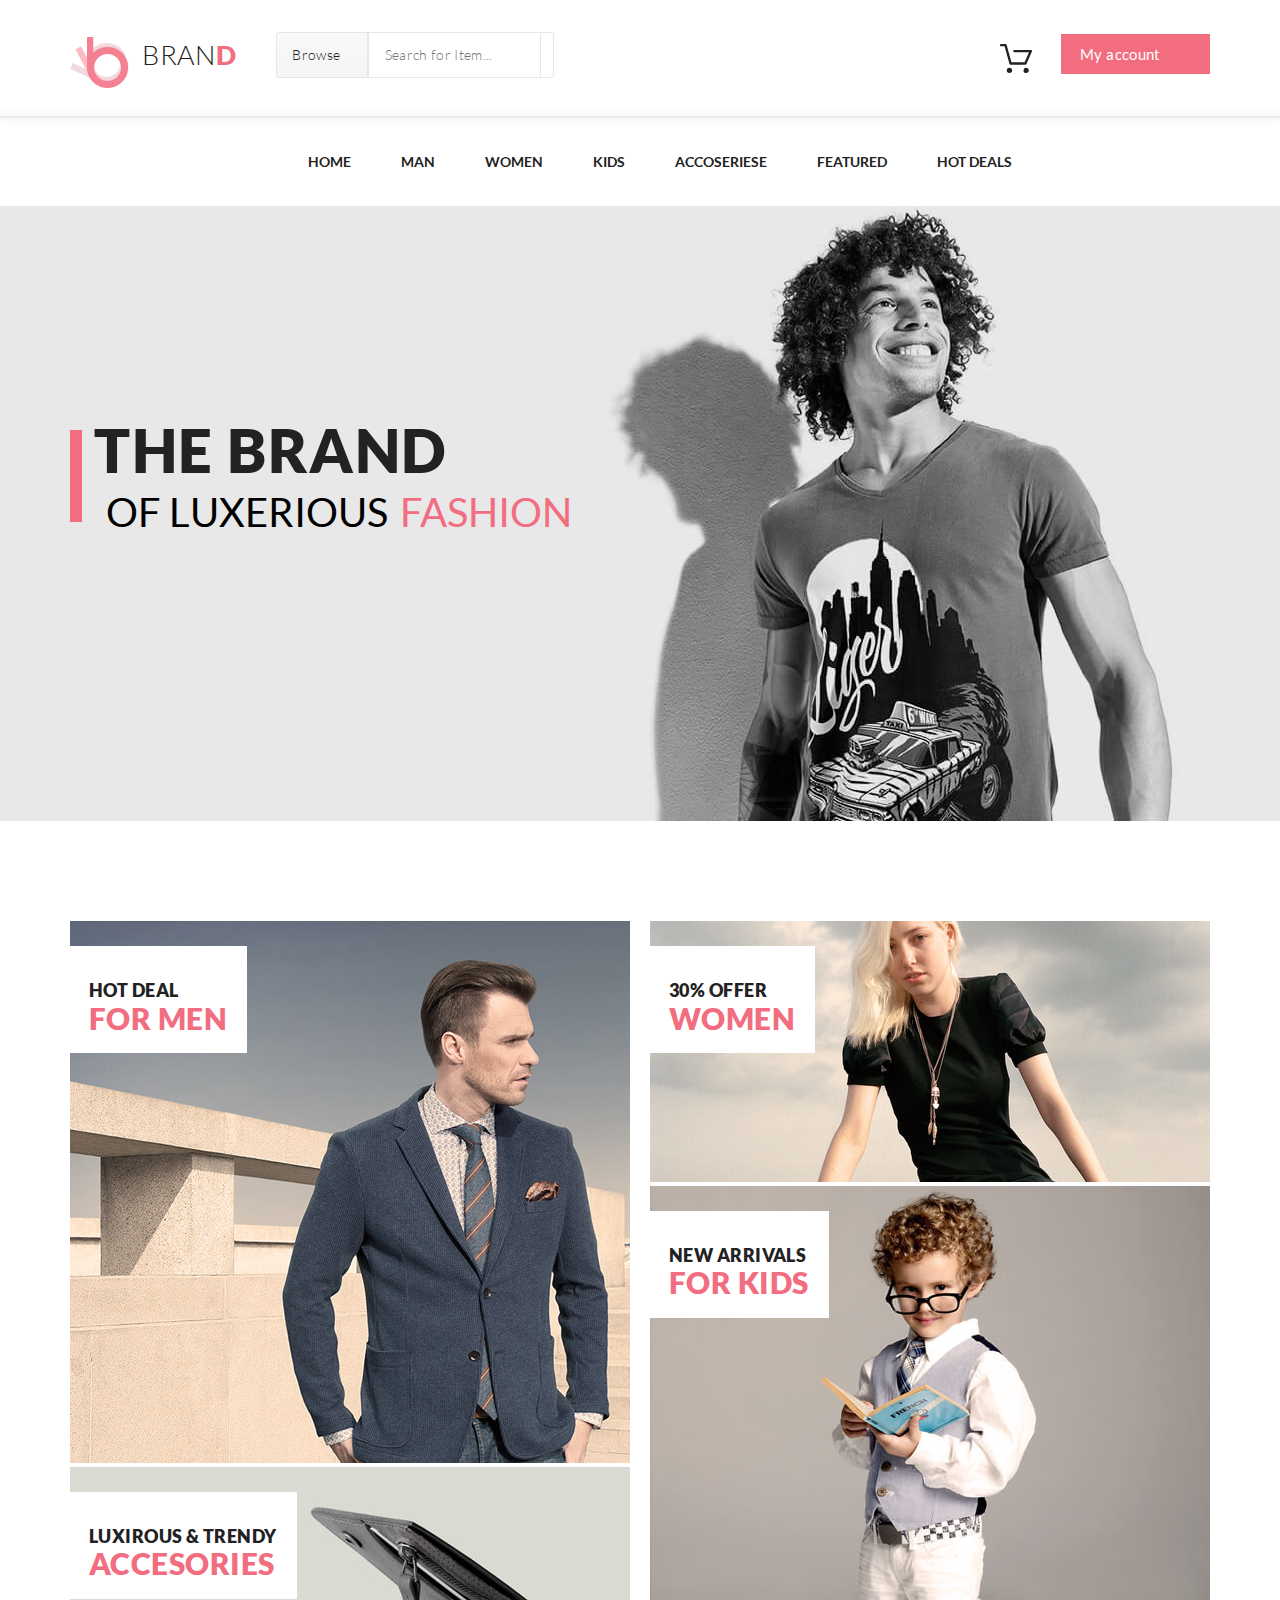
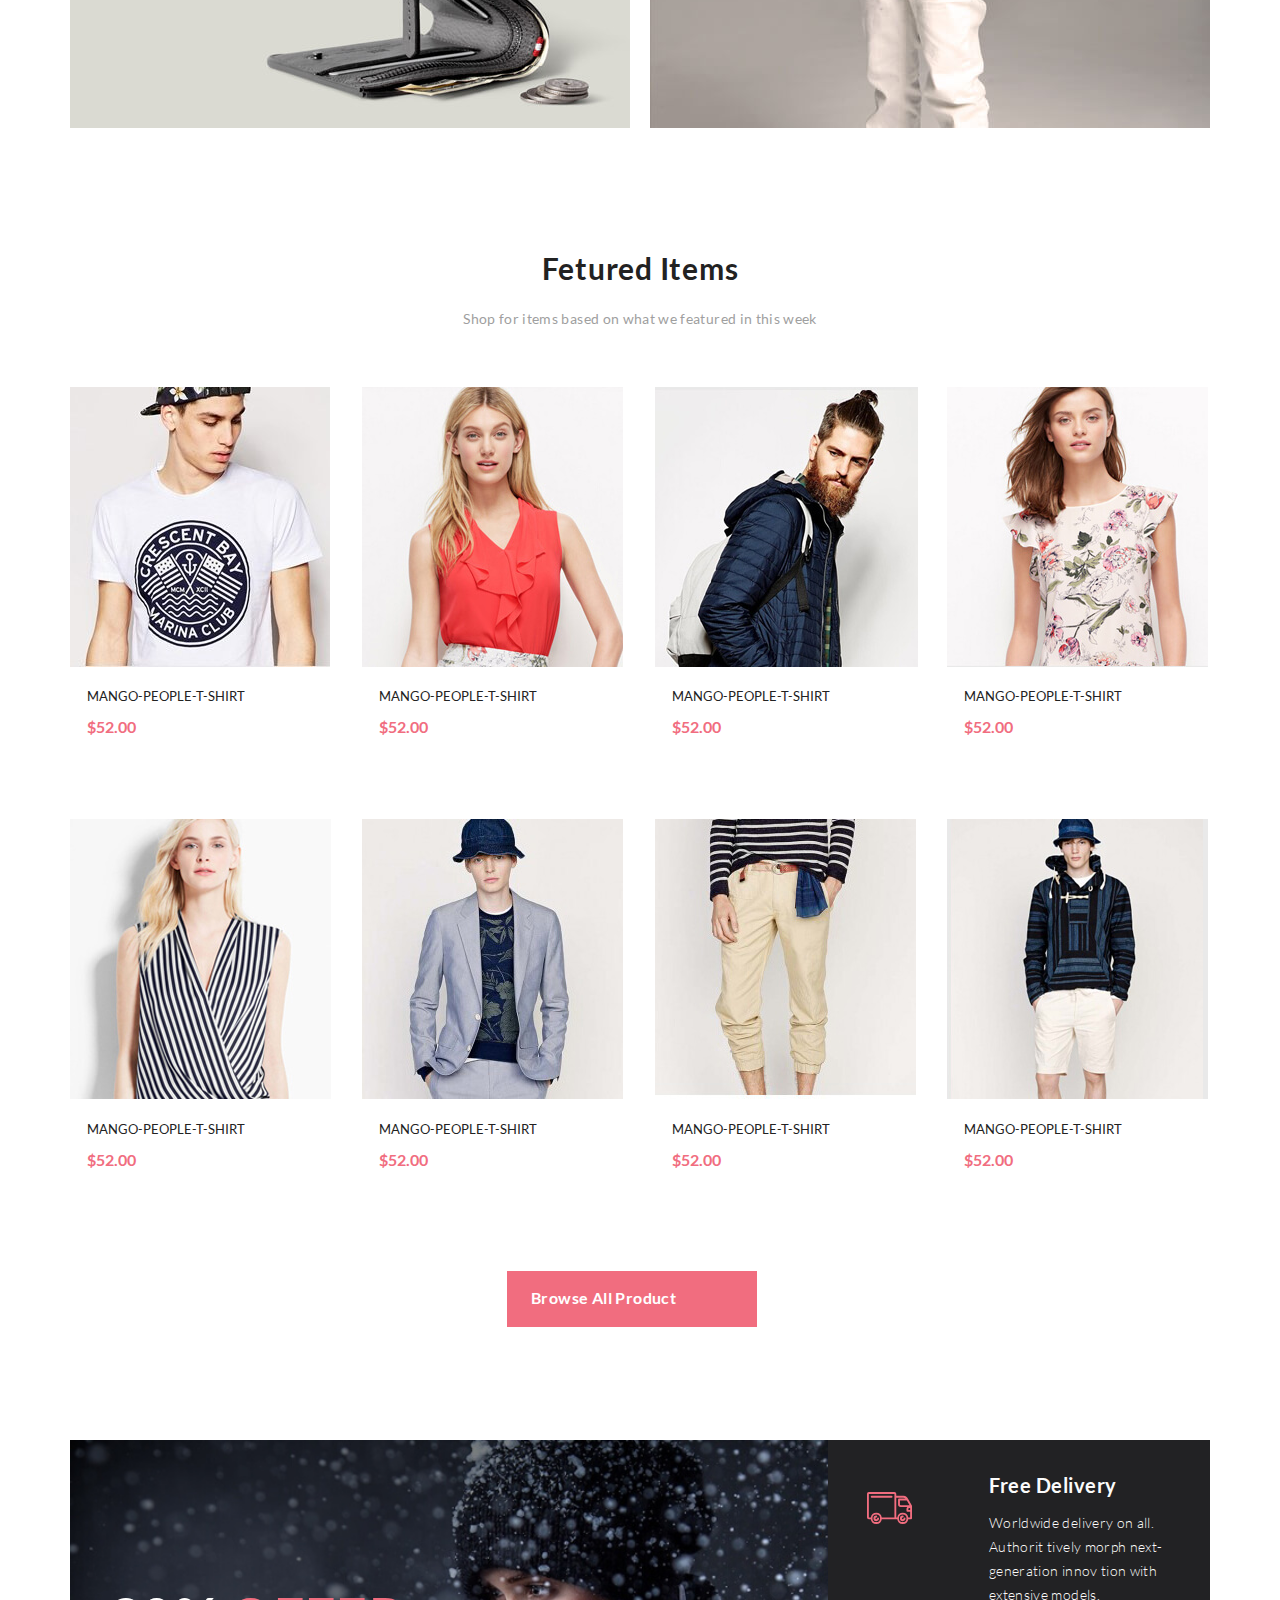
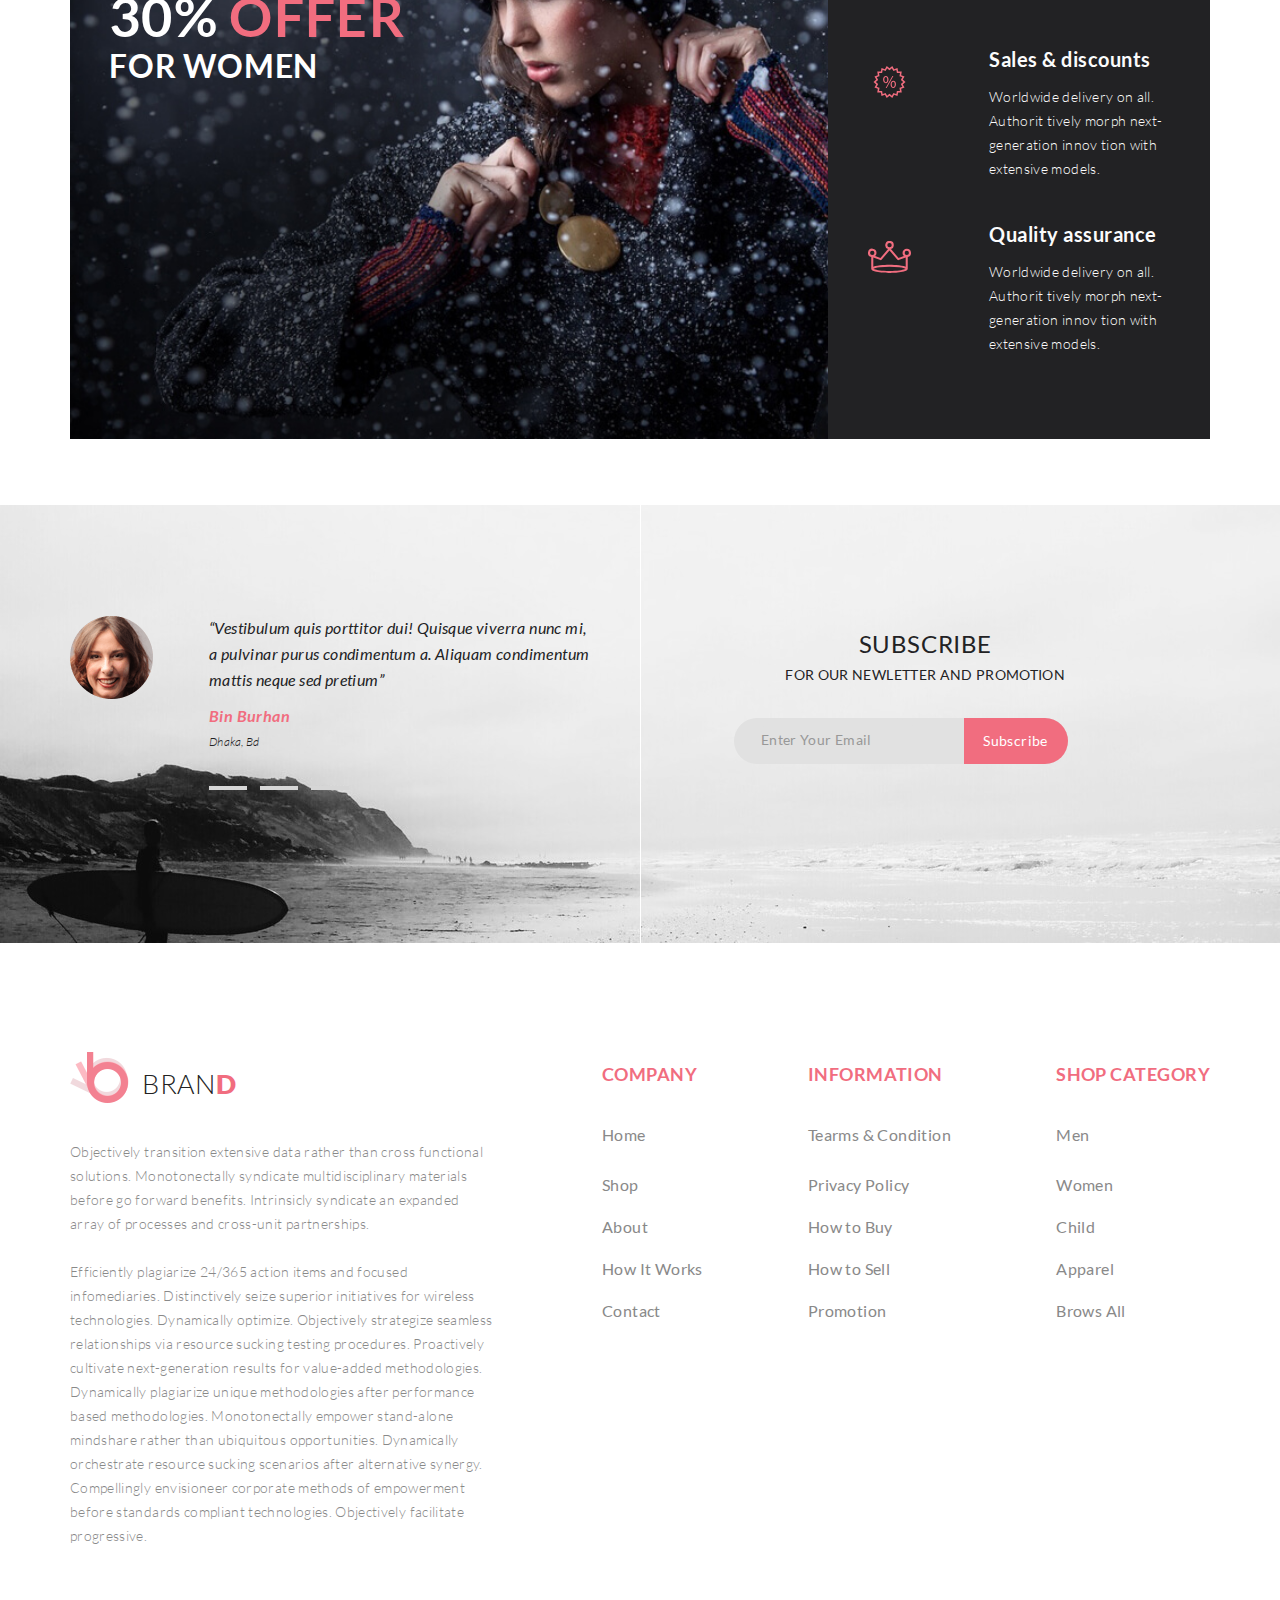
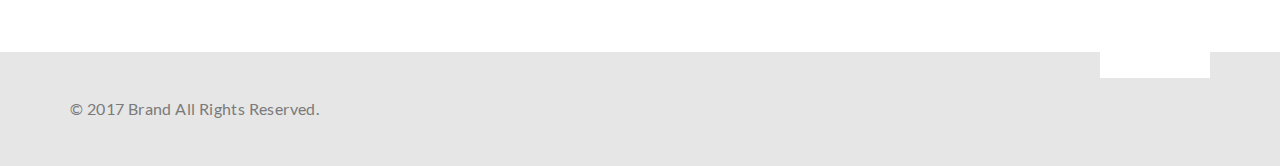
==== commit da1cedcb: "header-adaptive creating" ====
--- a/index.html
+++ b/index.html
@@ -95,8 +95,9 @@
 
                     <div class="header-right">
                         <div class="header-right__cart">
-                            <a href="./shopping-cart.html" target="blank"><img class="header-right__cart-img" src="./img/cart/cart.svg" alt="cart"></a>
-                           
+                            <a href="./shopping-cart.html" target="blank"><img class="header-right__cart-img"
+                                    src="./img/cart/cart.svg" alt="cart"></a>
+
                             <div class="cart">
                                 <div class="cart-flex">
                                     <div class="cart-block">
@@ -136,51 +137,65 @@
                                 <a class="cart-go-to-cart" href="./shopping-cart.html" target="blank">Go to cart</a>
                             </div>
                         </div>
-                        <a class="header-right__my-acc" href="./checkout.html" target="blank">My account <i class="fas fa-caret-down"></i></a>
+                        <a class="header-right__my-acc" href="./checkout.html" target="blank">My account <i
+                                class="fas fa-caret-down"></i></a>
                     </div>
                 </div>
             </div>
+
         </nav>
         <hr>
         <nav class="header-bottom">
             <div class="container">
                 <ul class="header-bottom-menu">
-                    <li class="header-bottom-menu__list"><a href="./product.html" class="header-bottom-menu__link">Home</a>
+                    <li class="header-bottom-menu__list"><a href="./product.html"
+                            class="header-bottom-menu__link">Home</a>
                         <div class="mega-box">
                             <div class="mega-block">
                                 <h3 class="mega-head">Women</h3>
                                 <ul class="mega-box-ul">
-                                    <li class="mega-menu-list"><a class="mega-menu-list__link" href="./product.html">Dresses</a></li>
-                                    <li class="mega-menu-list"><a class="mega-menu-list__link" href="./product.html">Tops</a></li>
-                                    <li class="mega-menu-list"><a class="mega-menu-list__link"
-                                            href="./product.html">Sweaters/Knits</a></li>
-                                    <li class="mega-menu-list"><a class="mega-menu-list__link"
-                                            href="./product.html">Jackets/Coats</a></li>
-                                    <li class="mega-menu-list"><a class="mega-menu-list__link" href="./product.html">Blazers</a></li>
-                                    <li class="mega-menu-list"><a class="mega-menu-list__link" href="./product.html">Denim</a></li>
+                                    <li class="mega-menu-list"><a class="mega-menu-list__link"
+                                            href="./product.html">Dresses</a></li>
+                                    <li class="mega-menu-list"><a class="mega-menu-list__link"
+                                            href="./product.html">Tops</a></li>
+                                    <li class="mega-menu-list"><a class="mega-menu-list__link"
+                                            href="./product.html">Sweaters/Knits</a></li>
+                                    <li class="mega-menu-list"><a class="mega-menu-list__link"
+                                            href="./product.html">Jackets/Coats</a></li>
+                                    <li class="mega-menu-list"><a class="mega-menu-list__link"
+                                            href="./product.html">Blazers</a></li>
+                                    <li class="mega-menu-list"><a class="mega-menu-list__link"
+                                            href="./product.html">Denim</a></li>
                                     <li class="mega-menu-list"><a class="mega-menu-list__link"
                                             href="./product.html">Leggings/Pants</a></li>
                                     <li class="mega-menu-list"><a class="mega-menu-list__link"
                                             href="./product.html">Skirts/Shorts</a></li>
-                                    <li class="mega-menu-list"><a class="mega-menu-list__link" href="./product.html">Accessories</a>
-                                    </li>
-                                    <li class="mega-menu-list"><a class="mega-menu-list__link" href="./product.html">Bags/Purses</a>
+                                    <li class="mega-menu-list"><a class="mega-menu-list__link"
+                                            href="./product.html">Accessories</a>
+                                    </li>
+                                    <li class="mega-menu-list"><a class="mega-menu-list__link"
+                                            href="./product.html">Bags/Purses</a>
                                     </li>
                                     <li class="mega-menu-list"><a class="mega-menu-list__link"
                                             href="./product.html">Swimwear/Underwear</a></li>
-                                    <li class="mega-menu-list"><a class="mega-menu-list__link" href="./product.html">Nightwear</a>
-                                    </li>
-                                    <li class="mega-menu-list"><a class="mega-menu-list__link" href="./product.html">Shoes</a></li>
-                                    <li class="mega-menu-list"><a class="mega-menu-list__link" href="./product.html">Beauty</a></li>
+                                    <li class="mega-menu-list"><a class="mega-menu-list__link"
+                                            href="./product.html">Nightwear</a>
+                                    </li>
+                                    <li class="mega-menu-list"><a class="mega-menu-list__link"
+                                            href="./product.html">Shoes</a></li>
+                                    <li class="mega-menu-list"><a class="mega-menu-list__link"
+                                            href="./product.html">Beauty</a></li>
                                 </ul>
                             </div>
                             <div class="mega-flex">
                                 <div class="mega-block">
                                     <h3 class="mega-head">Women</h3>
                                     <ul class="mega-box-ul">
-                                        <li class="mega-menu-list"><a class="mega-menu-list__link" href="./product.html">Dresses</a>
-                                        </li>
-                                        <li class="mega-menu-list"><a class="mega-menu-list__link" href="./product.html">Tops</a>
+                                        <li class="mega-menu-list"><a class="mega-menu-list__link"
+                                                href="./product.html">Dresses</a>
+                                        </li>
+                                        <li class="mega-menu-list"><a class="mega-menu-list__link"
+                                                href="./product.html">Tops</a>
                                         </li>
                                         <li class="mega-menu-list"><a class="mega-menu-list__link"
                                                 href="./product.html">Sweaters/Knits</a></li>
@@ -191,20 +206,24 @@
                                 <div class="mega-block">
                                     <h3 class="mega-head">Women</h3>
                                     <ul class="mega-box-ul">
-                                        <li class="mega-menu-list"><a class="mega-menu-list__link" href="./product.html">Dresses</a>
-                                        </li>
-                                        <li class="mega-menu-list"><a class="mega-menu-list__link" href="./product.html">Tops</a>
-                                        </li>
-                                        <li class="mega-menu-list"><a class="mega-menu-list__link"
-                                                href="./product.html">Sweaters/Knits</a></li>
-                                    </ul>
-                                </div>
-                            </div>
-                            <div class="mega-block">
-                                <h3 class="mega-head">Women</h3>
-                                <ul class="mega-box-ul">
-                                    <li class="mega-menu-list"><a class="mega-menu-list__link" href="./product.html">Dresses</a></li>
-                                    <li class="mega-menu-list"><a class="mega-menu-list__link" href="./product.html">Tops</a></li>
+                                        <li class="mega-menu-list"><a class="mega-menu-list__link"
+                                                href="./product.html">Dresses</a>
+                                        </li>
+                                        <li class="mega-menu-list"><a class="mega-menu-list__link"
+                                                href="./product.html">Tops</a>
+                                        </li>
+                                        <li class="mega-menu-list"><a class="mega-menu-list__link"
+                                                href="./product.html">Sweaters/Knits</a></li>
+                                    </ul>
+                                </div>
+                            </div>
+                            <div class="mega-block">
+                                <h3 class="mega-head">Women</h3>
+                                <ul class="mega-box-ul">
+                                    <li class="mega-menu-list"><a class="mega-menu-list__link"
+                                            href="./product.html">Dresses</a></li>
+                                    <li class="mega-menu-list"><a class="mega-menu-list__link"
+                                            href="./product.html">Tops</a></li>
                                     <li class="mega-menu-list"><a class="mega-menu-list__link"
                                             href="./product.html">Sweaters/Knits</a></li>
                                     <li class="mega-menu-list"><a class="mega-menu-list__link"
@@ -214,42 +233,54 @@
                             </div>
                         </div>
                     </li>
-                    <li class="header-bottom-menu__list"><a href="./product.html" class="header-bottom-menu__link">Man</a>
+                    <li class="header-bottom-menu__list"><a href="./product.html"
+                            class="header-bottom-menu__link">Man</a>
                         <div class="mega-box">
                             <div class="mega-block">
                                 <h3 class="mega-head">Women</h3>
                                 <ul class="mega-box-ul">
-                                    <li class="mega-menu-list"><a class="mega-menu-list__link" href="./product.html">Dresses</a></li>
-                                    <li class="mega-menu-list"><a class="mega-menu-list__link" href="./product.html">Tops</a></li>
-                                    <li class="mega-menu-list"><a class="mega-menu-list__link"
-                                            href="./product.html">Sweaters/Knits</a></li>
-                                    <li class="mega-menu-list"><a class="mega-menu-list__link"
-                                            href="./product.html">Jackets/Coats</a></li>
-                                    <li class="mega-menu-list"><a class="mega-menu-list__link" href="./product.html">Blazers</a></li>
-                                    <li class="mega-menu-list"><a class="mega-menu-list__link" href="./product.html">Denim</a></li>
+                                    <li class="mega-menu-list"><a class="mega-menu-list__link"
+                                            href="./product.html">Dresses</a></li>
+                                    <li class="mega-menu-list"><a class="mega-menu-list__link"
+                                            href="./product.html">Tops</a></li>
+                                    <li class="mega-menu-list"><a class="mega-menu-list__link"
+                                            href="./product.html">Sweaters/Knits</a></li>
+                                    <li class="mega-menu-list"><a class="mega-menu-list__link"
+                                            href="./product.html">Jackets/Coats</a></li>
+                                    <li class="mega-menu-list"><a class="mega-menu-list__link"
+                                            href="./product.html">Blazers</a></li>
+                                    <li class="mega-menu-list"><a class="mega-menu-list__link"
+                                            href="./product.html">Denim</a></li>
                                     <li class="mega-menu-list"><a class="mega-menu-list__link"
                                             href="./product.html">Leggings/Pants</a></li>
                                     <li class="mega-menu-list"><a class="mega-menu-list__link"
                                             href="./product.html">Skirts/Shorts</a></li>
-                                    <li class="mega-menu-list"><a class="mega-menu-list__link" href="./product.html">Accessories</a>
-                                    </li>
-                                    <li class="mega-menu-list"><a class="mega-menu-list__link" href="./product.html">Bags/Purses</a>
+                                    <li class="mega-menu-list"><a class="mega-menu-list__link"
+                                            href="./product.html">Accessories</a>
+                                    </li>
+                                    <li class="mega-menu-list"><a class="mega-menu-list__link"
+                                            href="./product.html">Bags/Purses</a>
                                     </li>
                                     <li class="mega-menu-list"><a class="mega-menu-list__link"
                                             href="./product.html">Swimwear/Underwear</a></li>
-                                    <li class="mega-menu-list"><a class="mega-menu-list__link" href="./product.html">Nightwear</a>
-                                    </li>
-                                    <li class="mega-menu-list"><a class="mega-menu-list__link" href="./product.html">Shoes</a></li>
-                                    <li class="mega-menu-list"><a class="mega-menu-list__link" href="./product.html">Beauty</a></li>
+                                    <li class="mega-menu-list"><a class="mega-menu-list__link"
+                                            href="./product.html">Nightwear</a>
+                                    </li>
+                                    <li class="mega-menu-list"><a class="mega-menu-list__link"
+                                            href="./product.html">Shoes</a></li>
+                                    <li class="mega-menu-list"><a class="mega-menu-list__link"
+                                            href="./product.html">Beauty</a></li>
                                 </ul>
                             </div>
                             <div class="mega-flex">
                                 <div class="mega-block">
                                     <h3 class="mega-head">Women</h3>
                                     <ul class="mega-box-ul">
-                                        <li class="mega-menu-list"><a class="mega-menu-list__link" href="./product.html">Dresses</a>
-                                        </li>
-                                        <li class="mega-menu-list"><a class="mega-menu-list__link" href="./product.html">Tops</a>
+                                        <li class="mega-menu-list"><a class="mega-menu-list__link"
+                                                href="./product.html">Dresses</a>
+                                        </li>
+                                        <li class="mega-menu-list"><a class="mega-menu-list__link"
+                                                href="./product.html">Tops</a>
                                         </li>
                                         <li class="mega-menu-list"><a class="mega-menu-list__link"
                                                 href="./product.html">Sweaters/Knits</a></li>
@@ -260,20 +291,24 @@
                                 <div class="mega-block">
                                     <h3 class="mega-head">Women</h3>
                                     <ul class="mega-box-ul">
-                                        <li class="mega-menu-list"><a class="mega-menu-list__link" href="./product.html">Dresses</a>
-                                        </li>
-                                        <li class="mega-menu-list"><a class="mega-menu-list__link" href="./product.html">Tops</a>
-                                        </li>
-                                        <li class="mega-menu-list"><a class="mega-menu-list__link"
-                                                href="./product.html">Sweaters/Knits</a></li>
-                                    </ul>
-                                </div>
-                            </div>
-                            <div class="mega-block">
-                                <h3 class="mega-head">Women</h3>
-                                <ul class="mega-box-ul">
-                                    <li class="mega-menu-list"><a class="mega-menu-list__link" href="./product.html">Dresses</a></li>
-                                    <li class="mega-menu-list"><a class="mega-menu-list__link" href="./product.html">Tops</a></li>
+                                        <li class="mega-menu-list"><a class="mega-menu-list__link"
+                                                href="./product.html">Dresses</a>
+                                        </li>
+                                        <li class="mega-menu-list"><a class="mega-menu-list__link"
+                                                href="./product.html">Tops</a>
+                                        </li>
+                                        <li class="mega-menu-list"><a class="mega-menu-list__link"
+                                                href="./product.html">Sweaters/Knits</a></li>
+                                    </ul>
+                                </div>
+                            </div>
+                            <div class="mega-block">
+                                <h3 class="mega-head">Women</h3>
+                                <ul class="mega-box-ul">
+                                    <li class="mega-menu-list"><a class="mega-menu-list__link"
+                                            href="./product.html">Dresses</a></li>
+                                    <li class="mega-menu-list"><a class="mega-menu-list__link"
+                                            href="./product.html">Tops</a></li>
                                     <li class="mega-menu-list"><a class="mega-menu-list__link"
                                             href="./product.html">Sweaters/Knits</a></li>
                                     <li class="mega-menu-list"><a class="mega-menu-list__link"
@@ -283,42 +318,54 @@
                             </div>
                         </div>
                     </li>
-                    <li class="header-bottom-menu__list"><a href="./product.html" class="header-bottom-menu__link">Women</a>
+                    <li class="header-bottom-menu__list"><a href="./product.html"
+                            class="header-bottom-menu__link">Women</a>
                         <div class="mega-box">
                             <div class="mega-block">
                                 <h3 class="mega-head">Women</h3>
                                 <ul class="mega-box-ul">
-                                    <li class="mega-menu-list"><a class="mega-menu-list__link" href="./product.html">Dresses</a></li>
-                                    <li class="mega-menu-list"><a class="mega-menu-list__link" href="./product.html">Tops</a></li>
-                                    <li class="mega-menu-list"><a class="mega-menu-list__link"
-                                            href="./product.html">Sweaters/Knits</a></li>
-                                    <li class="mega-menu-list"><a class="mega-menu-list__link"
-                                            href="./product.html">Jackets/Coats</a></li>
-                                    <li class="mega-menu-list"><a class="mega-menu-list__link" href="./product.html">Blazers</a></li>
-                                    <li class="mega-menu-list"><a class="mega-menu-list__link" href="./product.html">Denim</a></li>
+                                    <li class="mega-menu-list"><a class="mega-menu-list__link"
+                                            href="./product.html">Dresses</a></li>
+                                    <li class="mega-menu-list"><a class="mega-menu-list__link"
+                                            href="./product.html">Tops</a></li>
+                                    <li class="mega-menu-list"><a class="mega-menu-list__link"
+                                            href="./product.html">Sweaters/Knits</a></li>
+                                    <li class="mega-menu-list"><a class="mega-menu-list__link"
+                                            href="./product.html">Jackets/Coats</a></li>
+                                    <li class="mega-menu-list"><a class="mega-menu-list__link"
+                                            href="./product.html">Blazers</a></li>
+                                    <li class="mega-menu-list"><a class="mega-menu-list__link"
+                                            href="./product.html">Denim</a></li>
                                     <li class="mega-menu-list"><a class="mega-menu-list__link"
                                             href="./product.html">Leggings/Pants</a></li>
                                     <li class="mega-menu-list"><a class="mega-menu-list__link"
                                             href="./product.html">Skirts/Shorts</a></li>
-                                    <li class="mega-menu-list"><a class="mega-menu-list__link" href="./product.html">Accessories</a>
-                                    </li>
-                                    <li class="mega-menu-list"><a class="mega-menu-list__link" href="./product.html">Bags/Purses</a>
+                                    <li class="mega-menu-list"><a class="mega-menu-list__link"
+                                            href="./product.html">Accessories</a>
+                                    </li>
+                                    <li class="mega-menu-list"><a class="mega-menu-list__link"
+                                            href="./product.html">Bags/Purses</a>
                                     </li>
                                     <li class="mega-menu-list"><a class="mega-menu-list__link"
                                             href="./product.html">Swimwear/Underwear</a></li>
-                                    <li class="mega-menu-list"><a class="mega-menu-list__link" href="./product.html">Nightwear</a>
-                                    </li>
-                                    <li class="mega-menu-list"><a class="mega-menu-list__link" href="./product.html">Shoes</a></li>
-                                    <li class="mega-menu-list"><a class="mega-menu-list__link" href="./product.html">Beauty</a></li>
+                                    <li class="mega-menu-list"><a class="mega-menu-list__link"
+                                            href="./product.html">Nightwear</a>
+                                    </li>
+                                    <li class="mega-menu-list"><a class="mega-menu-list__link"
+                                            href="./product.html">Shoes</a></li>
+                                    <li class="mega-menu-list"><a class="mega-menu-list__link"
+                                            href="./product.html">Beauty</a></li>
                                 </ul>
                             </div>
                             <div class="mega-flex">
                                 <div class="mega-block">
                                     <h3 class="mega-head">Women</h3>
                                     <ul class="mega-box-ul">
-                                        <li class="mega-menu-list"><a class="mega-menu-list__link" href="./product.html">Dresses</a>
-                                        </li>
-                                        <li class="mega-menu-list"><a class="mega-menu-list__link" href="./product.html">Tops</a>
+                                        <li class="mega-menu-list"><a class="mega-menu-list__link"
+                                                href="./product.html">Dresses</a>
+                                        </li>
+                                        <li class="mega-menu-list"><a class="mega-menu-list__link"
+                                                href="./product.html">Tops</a>
                                         </li>
                                         <li class="mega-menu-list"><a class="mega-menu-list__link"
                                                 href="./product.html">Sweaters/Knits</a></li>
@@ -329,20 +376,24 @@
                                 <div class="mega-block">
                                     <h3 class="mega-head">Women</h3>
                                     <ul class="mega-box-ul">
-                                        <li class="mega-menu-list"><a class="mega-menu-list__link" href="./product.html">Dresses</a>
-                                        </li>
-                                        <li class="mega-menu-list"><a class="mega-menu-list__link" href="./product.html">Tops</a>
-                                        </li>
-                                        <li class="mega-menu-list"><a class="mega-menu-list__link"
-                                                href="./product.html">Sweaters/Knits</a></li>
-                                    </ul>
-                                </div>
-                            </div>
-                            <div class="mega-block">
-                                <h3 class="mega-head">Women</h3>
-                                <ul class="mega-box-ul">
-                                    <li class="mega-menu-list"><a class="mega-menu-list__link" href="./product.html">Dresses</a></li>
-                                    <li class="mega-menu-list"><a class="mega-menu-list__link" href="./product.html">Tops</a></li>
+                                        <li class="mega-menu-list"><a class="mega-menu-list__link"
+                                                href="./product.html">Dresses</a>
+                                        </li>
+                                        <li class="mega-menu-list"><a class="mega-menu-list__link"
+                                                href="./product.html">Tops</a>
+                                        </li>
+                                        <li class="mega-menu-list"><a class="mega-menu-list__link"
+                                                href="./product.html">Sweaters/Knits</a></li>
+                                    </ul>
+                                </div>
+                            </div>
+                            <div class="mega-block">
+                                <h3 class="mega-head">Women</h3>
+                                <ul class="mega-box-ul">
+                                    <li class="mega-menu-list"><a class="mega-menu-list__link"
+                                            href="./product.html">Dresses</a></li>
+                                    <li class="mega-menu-list"><a class="mega-menu-list__link"
+                                            href="./product.html">Tops</a></li>
                                     <li class="mega-menu-list"><a class="mega-menu-list__link"
                                             href="./product.html">Sweaters/Knits</a></li>
                                     <li class="mega-menu-list"><a class="mega-menu-list__link"
@@ -352,42 +403,54 @@
                             </div>
                         </div>
                     </li>
-                    <li class="header-bottom-menu__list"><a href="./product.html" class="header-bottom-menu__link">Kids</a>
+                    <li class="header-bottom-menu__list"><a href="./product.html"
+                            class="header-bottom-menu__link">Kids</a>
                         <div class="mega-box">
                             <div class="mega-block">
                                 <h3 class="mega-head">Women</h3>
                                 <ul class="mega-box-ul">
-                                    <li class="mega-menu-list"><a class="mega-menu-list__link" href="./product.html">Dresses</a></li>
-                                    <li class="mega-menu-list"><a class="mega-menu-list__link" href="./product.html">Tops</a></li>
-                                    <li class="mega-menu-list"><a class="mega-menu-list__link"
-                                            href="./product.html">Sweaters/Knits</a></li>
-                                    <li class="mega-menu-list"><a class="mega-menu-list__link"
-                                            href="./product.html">Jackets/Coats</a></li>
-                                    <li class="mega-menu-list"><a class="mega-menu-list__link" href="./product.html">Blazers</a></li>
-                                    <li class="mega-menu-list"><a class="mega-menu-list__link" href="./product.html">Denim</a></li>
+                                    <li class="mega-menu-list"><a class="mega-menu-list__link"
+                                            href="./product.html">Dresses</a></li>
+                                    <li class="mega-menu-list"><a class="mega-menu-list__link"
+                                            href="./product.html">Tops</a></li>
+                                    <li class="mega-menu-list"><a class="mega-menu-list__link"
+                                            href="./product.html">Sweaters/Knits</a></li>
+                                    <li class="mega-menu-list"><a class="mega-menu-list__link"
+                                            href="./product.html">Jackets/Coats</a></li>
+                                    <li class="mega-menu-list"><a class="mega-menu-list__link"
+                                            href="./product.html">Blazers</a></li>
+                                    <li class="mega-menu-list"><a class="mega-menu-list__link"
+                                            href="./product.html">Denim</a></li>
                                     <li class="mega-menu-list"><a class="mega-menu-list__link"
                                             href="./product.html">Leggings/Pants</a></li>
                                     <li class="mega-menu-list"><a class="mega-menu-list__link"
                                             href="./product.html">Skirts/Shorts</a></li>
-                                    <li class="mega-menu-list"><a class="mega-menu-list__link" href="./product.html">Accessories</a>
-                                    </li>
-                                    <li class="mega-menu-list"><a class="mega-menu-list__link" href="./product.html">Bags/Purses</a>
+                                    <li class="mega-menu-list"><a class="mega-menu-list__link"
+                                            href="./product.html">Accessories</a>
+                                    </li>
+                                    <li class="mega-menu-list"><a class="mega-menu-list__link"
+                                            href="./product.html">Bags/Purses</a>
                                     </li>
                                     <li class="mega-menu-list"><a class="mega-menu-list__link"
                                             href="./product.html">Swimwear/Underwear</a></li>
-                                    <li class="mega-menu-list"><a class="mega-menu-list__link" href="./product.html">Nightwear</a>
-                                    </li>
-                                    <li class="mega-menu-list"><a class="mega-menu-list__link" href="./product.html">Shoes</a></li>
-                                    <li class="mega-menu-list"><a class="mega-menu-list__link" href="./product.html">Beauty</a></li>
+                                    <li class="mega-menu-list"><a class="mega-menu-list__link"
+                                            href="./product.html">Nightwear</a>
+                                    </li>
+                                    <li class="mega-menu-list"><a class="mega-menu-list__link"
+                                            href="./product.html">Shoes</a></li>
+                                    <li class="mega-menu-list"><a class="mega-menu-list__link"
+                                            href="./product.html">Beauty</a></li>
                                 </ul>
                             </div>
                             <div class="mega-flex">
                                 <div class="mega-block">
                                     <h3 class="mega-head">Women</h3>
                                     <ul class="mega-box-ul">
-                                        <li class="mega-menu-list"><a class="mega-menu-list__link" href="./product.html">Dresses</a>
-                                        </li>
-                                        <li class="mega-menu-list"><a class="mega-menu-list__link" href="./product.html">Tops</a>
+                                        <li class="mega-menu-list"><a class="mega-menu-list__link"
+                                                href="./product.html">Dresses</a>
+                                        </li>
+                                        <li class="mega-menu-list"><a class="mega-menu-list__link"
+                                                href="./product.html">Tops</a>
                                         </li>
                                         <li class="mega-menu-list"><a class="mega-menu-list__link"
                                                 href="./product.html">Sweaters/Knits</a></li>
@@ -398,20 +461,24 @@
                                 <div class="mega-block">
                                     <h3 class="mega-head">Women</h3>
                                     <ul class="mega-box-ul">
-                                        <li class="mega-menu-list"><a class="mega-menu-list__link" href="./product.html">Dresses</a>
-                                        </li>
-                                        <li class="mega-menu-list"><a class="mega-menu-list__link" href="./product.html">Tops</a>
-                                        </li>
-                                        <li class="mega-menu-list"><a class="mega-menu-list__link"
-                                                href="./product.html">Sweaters/Knits</a></li>
-                                    </ul>
-                                </div>
-                            </div>
-                            <div class="mega-block">
-                                <h3 class="mega-head">Women</h3>
-                                <ul class="mega-box-ul">
-                                    <li class="mega-menu-list"><a class="mega-menu-list__link" href="./product.html">Dresses</a></li>
-                                    <li class="mega-menu-list"><a class="mega-menu-list__link" href="./product.html">Tops</a></li>
+                                        <li class="mega-menu-list"><a class="mega-menu-list__link"
+                                                href="./product.html">Dresses</a>
+                                        </li>
+                                        <li class="mega-menu-list"><a class="mega-menu-list__link"
+                                                href="./product.html">Tops</a>
+                                        </li>
+                                        <li class="mega-menu-list"><a class="mega-menu-list__link"
+                                                href="./product.html">Sweaters/Knits</a></li>
+                                    </ul>
+                                </div>
+                            </div>
+                            <div class="mega-block">
+                                <h3 class="mega-head">Women</h3>
+                                <ul class="mega-box-ul">
+                                    <li class="mega-menu-list"><a class="mega-menu-list__link"
+                                            href="./product.html">Dresses</a></li>
+                                    <li class="mega-menu-list"><a class="mega-menu-list__link"
+                                            href="./product.html">Tops</a></li>
                                     <li class="mega-menu-list"><a class="mega-menu-list__link"
                                             href="./product.html">Sweaters/Knits</a></li>
                                     <li class="mega-menu-list"><a class="mega-menu-list__link"
@@ -421,42 +488,54 @@
                             </div>
                         </div>
                     </li>
-                    <li class="header-bottom-menu__list"><a href="./product.html" class="header-bottom-menu__link">Accoseriese</a>
+                    <li class="header-bottom-menu__list"><a href="./product.html"
+                            class="header-bottom-menu__link">Accoseriese</a>
                         <div class="mega-box">
                             <div class="mega-block">
                                 <h3 class="mega-head">Women</h3>
                                 <ul class="mega-box-ul">
-                                    <li class="mega-menu-list"><a class="mega-menu-list__link" href="./product.html">Dresses</a></li>
-                                    <li class="mega-menu-list"><a class="mega-menu-list__link" href="./product.html">Tops</a></li>
-                                    <li class="mega-menu-list"><a class="mega-menu-list__link"
-                                            href="./product.html">Sweaters/Knits</a></li>
-                                    <li class="mega-menu-list"><a class="mega-menu-list__link"
-                                            href="./product.html">Jackets/Coats</a></li>
-                                    <li class="mega-menu-list"><a class="mega-menu-list__link" href="./product.html">Blazers</a></li>
-                                    <li class="mega-menu-list"><a class="mega-menu-list__link" href="./product.html">Denim</a></li>
+                                    <li class="mega-menu-list"><a class="mega-menu-list__link"
+                                            href="./product.html">Dresses</a></li>
+                                    <li class="mega-menu-list"><a class="mega-menu-list__link"
+                                            href="./product.html">Tops</a></li>
+                                    <li class="mega-menu-list"><a class="mega-menu-list__link"
+                                            href="./product.html">Sweaters/Knits</a></li>
+                                    <li class="mega-menu-list"><a class="mega-menu-list__link"
+                                            href="./product.html">Jackets/Coats</a></li>
+                                    <li class="mega-menu-list"><a class="mega-menu-list__link"
+                                            href="./product.html">Blazers</a></li>
+                                    <li class="mega-menu-list"><a class="mega-menu-list__link"
+                                            href="./product.html">Denim</a></li>
                                     <li class="mega-menu-list"><a class="mega-menu-list__link"
                                             href="./product.html">Leggings/Pants</a></li>
                                     <li class="mega-menu-list"><a class="mega-menu-list__link"
                                             href="./product.html">Skirts/Shorts</a></li>
-                                    <li class="mega-menu-list"><a class="mega-menu-list__link" href="./product.html">Accessories</a>
-                                    </li>
-                                    <li class="mega-menu-list"><a class="mega-menu-list__link" href="./product.html">Bags/Purses</a>
+                                    <li class="mega-menu-list"><a class="mega-menu-list__link"
+                                            href="./product.html">Accessories</a>
+                                    </li>
+                                    <li class="mega-menu-list"><a class="mega-menu-list__link"
+                                            href="./product.html">Bags/Purses</a>
                                     </li>
                                     <li class="mega-menu-list"><a class="mega-menu-list__link"
                                             href="./product.html">Swimwear/Underwear</a></li>
-                                    <li class="mega-menu-list"><a class="mega-menu-list__link" href="./product.html">Nightwear</a>
-                                    </li>
-                                    <li class="mega-menu-list"><a class="mega-menu-list__link" href="./product.html">Shoes</a></li>
-                                    <li class="mega-menu-list"><a class="mega-menu-list__link" href="./product.html">Beauty</a></li>
+                                    <li class="mega-menu-list"><a class="mega-menu-list__link"
+                                            href="./product.html">Nightwear</a>
+                                    </li>
+                                    <li class="mega-menu-list"><a class="mega-menu-list__link"
+                                            href="./product.html">Shoes</a></li>
+                                    <li class="mega-menu-list"><a class="mega-menu-list__link"
+                                            href="./product.html">Beauty</a></li>
                                 </ul>
                             </div>
                             <div class="mega-flex">
                                 <div class="mega-block">
                                     <h3 class="mega-head">Women</h3>
                                     <ul class="mega-box-ul">
-                                        <li class="mega-menu-list"><a class="mega-menu-list__link" href="./product.html">Dresses</a>
-                                        </li>
-                                        <li class="mega-menu-list"><a class="mega-menu-list__link" href="./product.html">Tops</a>
+                                        <li class="mega-menu-list"><a class="mega-menu-list__link"
+                                                href="./product.html">Dresses</a>
+                                        </li>
+                                        <li class="mega-menu-list"><a class="mega-menu-list__link"
+                                                href="./product.html">Tops</a>
                                         </li>
                                         <li class="mega-menu-list"><a class="mega-menu-list__link"
                                                 href="./product.html">Sweaters/Knits</a></li>
@@ -467,20 +546,24 @@
                                 <div class="mega-block">
                                     <h3 class="mega-head">Women</h3>
                                     <ul class="mega-box-ul">
-                                        <li class="mega-menu-list"><a class="mega-menu-list__link" href="./product.html">Dresses</a>
-                                        </li>
-                                        <li class="mega-menu-list"><a class="mega-menu-list__link" href="./product.html">Tops</a>
-                                        </li>
-                                        <li class="mega-menu-list"><a class="mega-menu-list__link"
-                                                href="./product.html">Sweaters/Knits</a></li>
-                                    </ul>
-                                </div>
-                            </div>
-                            <div class="mega-block">
-                                <h3 class="mega-head">Women</h3>
-                                <ul class="mega-box-ul">
-                                    <li class="mega-menu-list"><a class="mega-menu-list__link" href="./product.html">Dresses</a></li>
-                                    <li class="mega-menu-list"><a class="mega-menu-list__link" href="./product.html">Tops</a></li>
+                                        <li class="mega-menu-list"><a class="mega-menu-list__link"
+                                                href="./product.html">Dresses</a>
+                                        </li>
+                                        <li class="mega-menu-list"><a class="mega-menu-list__link"
+                                                href="./product.html">Tops</a>
+                                        </li>
+                                        <li class="mega-menu-list"><a class="mega-menu-list__link"
+                                                href="./product.html">Sweaters/Knits</a></li>
+                                    </ul>
+                                </div>
+                            </div>
+                            <div class="mega-block">
+                                <h3 class="mega-head">Women</h3>
+                                <ul class="mega-box-ul">
+                                    <li class="mega-menu-list"><a class="mega-menu-list__link"
+                                            href="./product.html">Dresses</a></li>
+                                    <li class="mega-menu-list"><a class="mega-menu-list__link"
+                                            href="./product.html">Tops</a></li>
                                     <li class="mega-menu-list"><a class="mega-menu-list__link"
                                             href="./product.html">Sweaters/Knits</a></li>
                                     <li class="mega-menu-list"><a class="mega-menu-list__link"
@@ -490,42 +573,54 @@
                             </div>
                         </div>
                     </li>
-                    <li class="header-bottom-menu__list"><a href="./product.html" class="header-bottom-menu__link">Featured</a>
+                    <li class="header-bottom-menu__list"><a href="./product.html"
+                            class="header-bottom-menu__link">Featured</a>
                         <div class="mega-box">
                             <div class="mega-block">
                                 <h3 class="mega-head">Women</h3>
                                 <ul class="mega-box-ul">
-                                    <li class="mega-menu-list"><a class="mega-menu-list__link" href="./product.html">Dresses</a></li>
-                                    <li class="mega-menu-list"><a class="mega-menu-list__link" href="./product.html">Tops</a></li>
-                                    <li class="mega-menu-list"><a class="mega-menu-list__link"
-                                            href="./product.html">Sweaters/Knits</a></li>
-                                    <li class="mega-menu-list"><a class="mega-menu-list__link"
-                                            href="./product.html">Jackets/Coats</a></li>
-                                    <li class="mega-menu-list"><a class="mega-menu-list__link" href="./product.html">Blazers</a></li>
-                                    <li class="mega-menu-list"><a class="mega-menu-list__link" href="./product.html">Denim</a></li>
+                                    <li class="mega-menu-list"><a class="mega-menu-list__link"
+                                            href="./product.html">Dresses</a></li>
+                                    <li class="mega-menu-list"><a class="mega-menu-list__link"
+                                            href="./product.html">Tops</a></li>
+                                    <li class="mega-menu-list"><a class="mega-menu-list__link"
+                                            href="./product.html">Sweaters/Knits</a></li>
+                                    <li class="mega-menu-list"><a class="mega-menu-list__link"
+                                            href="./product.html">Jackets/Coats</a></li>
+                                    <li class="mega-menu-list"><a class="mega-menu-list__link"
+                                            href="./product.html">Blazers</a></li>
+                                    <li class="mega-menu-list"><a class="mega-menu-list__link"
+                                            href="./product.html">Denim</a></li>
                                     <li class="mega-menu-list"><a class="mega-menu-list__link"
                                             href="./product.html">Leggings/Pants</a></li>
                                     <li class="mega-menu-list"><a class="mega-menu-list__link"
                                             href="./product.html">Skirts/Shorts</a></li>
-                                    <li class="mega-menu-list"><a class="mega-menu-list__link" href="./product.html">Accessories</a>
-                                    </li>
-                                    <li class="mega-menu-list"><a class="mega-menu-list__link" href="./product.html">Bags/Purses</a>
+                                    <li class="mega-menu-list"><a class="mega-menu-list__link"
+                                            href="./product.html">Accessories</a>
+                                    </li>
+                                    <li class="mega-menu-list"><a class="mega-menu-list__link"
+                                            href="./product.html">Bags/Purses</a>
                                     </li>
                                     <li class="mega-menu-list"><a class="mega-menu-list__link"
                                             href="./product.html">Swimwear/Underwear</a></li>
-                                    <li class="mega-menu-list"><a class="mega-menu-list__link" href="./product.html">Nightwear</a>
-                                    </li>
-                                    <li class="mega-menu-list"><a class="mega-menu-list__link" href="./product.html">Shoes</a></li>
-                                    <li class="mega-menu-list"><a class="mega-menu-list__link" href="./product.html">Beauty</a></li>
+                                    <li class="mega-menu-list"><a class="mega-menu-list__link"
+                                            href="./product.html">Nightwear</a>
+                                    </li>
+                                    <li class="mega-menu-list"><a class="mega-menu-list__link"
+                                            href="./product.html">Shoes</a></li>
+                                    <li class="mega-menu-list"><a class="mega-menu-list__link"
+                                            href="./product.html">Beauty</a></li>
                                 </ul>
                             </div>
                             <div class="mega-flex">
                                 <div class="mega-block">
                                     <h3 class="mega-head">Women</h3>
                                     <ul class="mega-box-ul">
-                                        <li class="mega-menu-list"><a class="mega-menu-list__link" href="./product.html">Dresses</a>
-                                        </li>
-                                        <li class="mega-menu-list"><a class="mega-menu-list__link" href="./product.html">Tops</a>
+                                        <li class="mega-menu-list"><a class="mega-menu-list__link"
+                                                href="./product.html">Dresses</a>
+                                        </li>
+                                        <li class="mega-menu-list"><a class="mega-menu-list__link"
+                                                href="./product.html">Tops</a>
                                         </li>
                                         <li class="mega-menu-list"><a class="mega-menu-list__link"
                                                 href="./product.html">Sweaters/Knits</a></li>
@@ -536,20 +631,24 @@
                                 <div class="mega-block">
                                     <h3 class="mega-head">Women</h3>
                                     <ul class="mega-box-ul">
-                                        <li class="mega-menu-list"><a class="mega-menu-list__link" href="./product.html">Dresses</a>
-                                        </li>
-                                        <li class="mega-menu-list"><a class="mega-menu-list__link" href="./product.html">Tops</a>
-                                        </li>
-                                        <li class="mega-menu-list"><a class="mega-menu-list__link"
-                                                href="./product.html">Sweaters/Knits</a></li>
-                                    </ul>
-                                </div>
-                            </div>
-                            <div class="mega-block">
-                                <h3 class="mega-head">Women</h3>
-                                <ul class="mega-box-ul">
-                                    <li class="mega-menu-list"><a class="mega-menu-list__link" href="./product.html">Dresses</a></li>
-                                    <li class="mega-menu-list"><a class="mega-menu-list__link" href="./product.html">Tops</a></li>
+                                        <li class="mega-menu-list"><a class="mega-menu-list__link"
+                                                href="./product.html">Dresses</a>
+                                        </li>
+                                        <li class="mega-menu-list"><a class="mega-menu-list__link"
+                                                href="./product.html">Tops</a>
+                                        </li>
+                                        <li class="mega-menu-list"><a class="mega-menu-list__link"
+                                                href="./product.html">Sweaters/Knits</a></li>
+                                    </ul>
+                                </div>
+                            </div>
+                            <div class="mega-block">
+                                <h3 class="mega-head">Women</h3>
+                                <ul class="mega-box-ul">
+                                    <li class="mega-menu-list"><a class="mega-menu-list__link"
+                                            href="./product.html">Dresses</a></li>
+                                    <li class="mega-menu-list"><a class="mega-menu-list__link"
+                                            href="./product.html">Tops</a></li>
                                     <li class="mega-menu-list"><a class="mega-menu-list__link"
                                             href="./product.html">Sweaters/Knits</a></li>
                                     <li class="mega-menu-list"><a class="mega-menu-list__link"
@@ -559,42 +658,54 @@
                             </div>
                         </div>
                     </li>
-                    <li class="header-bottom-menu__list"><a href="./product.html" class="header-bottom-menu__link">Hot Deals</a>
+                    <li class="header-bottom-menu__list"><a href="./product.html" class="header-bottom-menu__link">Hot
+                            Deals</a>
                         <div class="mega-box">
                             <div class="mega-block">
                                 <h3 class="mega-head">Women</h3>
                                 <ul class="mega-box-ul">
-                                    <li class="mega-menu-list"><a class="mega-menu-list__link" href="./product.html">Dresses</a></li>
-                                    <li class="mega-menu-list"><a class="mega-menu-list__link" href="./product.html">Tops</a></li>
-                                    <li class="mega-menu-list"><a class="mega-menu-list__link"
-                                            href="./product.html">Sweaters/Knits</a></li>
-                                    <li class="mega-menu-list"><a class="mega-menu-list__link"
-                                            href="./product.html">Jackets/Coats</a></li>
-                                    <li class="mega-menu-list"><a class="mega-menu-list__link" href="./product.html">Blazers</a></li>
-                                    <li class="mega-menu-list"><a class="mega-menu-list__link" href="./product.html">Denim</a></li>
+                                    <li class="mega-menu-list"><a class="mega-menu-list__link"
+                                            href="./product.html">Dresses</a></li>
+                                    <li class="mega-menu-list"><a class="mega-menu-list__link"
+                                            href="./product.html">Tops</a></li>
+                                    <li class="mega-menu-list"><a class="mega-menu-list__link"
+                                            href="./product.html">Sweaters/Knits</a></li>
+                                    <li class="mega-menu-list"><a class="mega-menu-list__link"
+                                            href="./product.html">Jackets/Coats</a></li>
+                                    <li class="mega-menu-list"><a class="mega-menu-list__link"
+                                            href="./product.html">Blazers</a></li>
+                                    <li class="mega-menu-list"><a class="mega-menu-list__link"
+                                            href="./product.html">Denim</a></li>
                                     <li class="mega-menu-list"><a class="mega-menu-list__link"
                                             href="./product.html">Leggings/Pants</a></li>
                                     <li class="mega-menu-list"><a class="mega-menu-list__link"
                                             href="./product.html">Skirts/Shorts</a></li>
-                                    <li class="mega-menu-list"><a class="mega-menu-list__link" href="./product.html">Accessories</a>
-                                    </li>
-                                    <li class="mega-menu-list"><a class="mega-menu-list__link" href="./product.html">Bags/Purses</a>
+                                    <li class="mega-menu-list"><a class="mega-menu-list__link"
+                                            href="./product.html">Accessories</a>
+                                    </li>
+                                    <li class="mega-menu-list"><a class="mega-menu-list__link"
+                                            href="./product.html">Bags/Purses</a>
                                     </li>
                                     <li class="mega-menu-list"><a class="mega-menu-list__link"
                                             href="./product.html">Swimwear/Underwear</a></li>
-                                    <li class="mega-menu-list"><a class="mega-menu-list__link" href="./product.html">Nightwear</a>
-                                    </li>
-                                    <li class="mega-menu-list"><a class="mega-menu-list__link" href="./product.html">Shoes</a></li>
-                                    <li class="mega-menu-list"><a class="mega-menu-list__link" href="./product.html">Beauty</a></li>
+                                    <li class="mega-menu-list"><a class="mega-menu-list__link"
+                                            href="./product.html">Nightwear</a>
+                                    </li>
+                                    <li class="mega-menu-list"><a class="mega-menu-list__link"
+                                            href="./product.html">Shoes</a></li>
+                                    <li class="mega-menu-list"><a class="mega-menu-list__link"
+                                            href="./product.html">Beauty</a></li>
                                 </ul>
                             </div>
                             <div class="mega-flex">
                                 <div class="mega-block">
                                     <h3 class="mega-head">Women</h3>
                                     <ul class="mega-box-ul">
-                                        <li class="mega-menu-list"><a class="mega-menu-list__link" href="./product.html">Dresses</a>
-                                        </li>
-                                        <li class="mega-menu-list"><a class="mega-menu-list__link" href="./product.html">Tops</a>
+                                        <li class="mega-menu-list"><a class="mega-menu-list__link"
+                                                href="./product.html">Dresses</a>
+                                        </li>
+                                        <li class="mega-menu-list"><a class="mega-menu-list__link"
+                                                href="./product.html">Tops</a>
                                         </li>
                                         <li class="mega-menu-list"><a class="mega-menu-list__link"
                                                 href="./product.html">Sweaters/Knits</a></li>
@@ -605,20 +716,24 @@
                                 <div class="mega-block">
                                     <h3 class="mega-head">Women</h3>
                                     <ul class="mega-box-ul">
-                                        <li class="mega-menu-list"><a class="mega-menu-list__link" href="./product.html">Dresses</a>
-                                        </li>
-                                        <li class="mega-menu-list"><a class="mega-menu-list__link" href="./product.html">Tops</a>
-                                        </li>
-                                        <li class="mega-menu-list"><a class="mega-menu-list__link"
-                                                href="./product.html">Sweaters/Knits</a></li>
-                                    </ul>
-                                </div>
-                            </div>
-                            <div class="mega-block">
-                                <h3 class="mega-head">Women</h3>
-                                <ul class="mega-box-ul">
-                                    <li class="mega-menu-list"><a class="mega-menu-list__link" href="./product.html">Dresses</a></li>
-                                    <li class="mega-menu-list"><a class="mega-menu-list__link" href="./product.html">Tops</a></li>
+                                        <li class="mega-menu-list"><a class="mega-menu-list__link"
+                                                href="./product.html">Dresses</a>
+                                        </li>
+                                        <li class="mega-menu-list"><a class="mega-menu-list__link"
+                                                href="./product.html">Tops</a>
+                                        </li>
+                                        <li class="mega-menu-list"><a class="mega-menu-list__link"
+                                                href="./product.html">Sweaters/Knits</a></li>
+                                    </ul>
+                                </div>
+                            </div>
+                            <div class="mega-block">
+                                <h3 class="mega-head">Women</h3>
+                                <ul class="mega-box-ul">
+                                    <li class="mega-menu-list"><a class="mega-menu-list__link"
+                                            href="./product.html">Dresses</a></li>
+                                    <li class="mega-menu-list"><a class="mega-menu-list__link"
+                                            href="./product.html">Tops</a></li>
                                     <li class="mega-menu-list"><a class="mega-menu-list__link"
                                             href="./product.html">Sweaters/Knits</a></li>
                                     <li class="mega-menu-list"><a class="mega-menu-list__link"
@@ -632,14 +747,53 @@
             </div>
         </nav>
     </header>
-
+    <header class="header-adaptive">
+        <div class="header-adaptive-left">
+            <div class="header-adaptive-left__logo-search">
+                <img class="header-adaptive-left__logo-search_logo" src="./img/index-adaptive/header-logo.png"
+                    alt="header-logo-adaptive">
+                <img class="header-adaptive-left__logo-search_search" src="./img/index-adaptive/header-search.svg"
+                    alt="header-search-adaptive">
+            </div>
+
+            <img class="header-adaptive-left__slider" src="./img/index-adaptive/slider.jpg" alt="slider-adaptive">
+        </div>
+
+        <div class="header-adaptive-right">
+            <div class="header-adaptive-right__slider">
+                <div class="slider-adaptive">
+                    <div class="slider-flex">
+                        <div class="slider__line"></div>
+                        <div class="slider__title">
+                            <h1 class="slider__title-text slider__title-text-big">THE BRAND</h1>
+                            <p class="slider__title slider__title-text-less">OF LUXERIOUS <span
+                                    class="slider__title slider__title-text-less-red">FASHION</span>
+                        </div>
+                    </div>
+
+                </div>
+
+                <div class="header-adaptive-right__gamburger-contact-cart">
+                    <img class="header-adaptive-right__gamburger" src="./img/index-adaptive/header-gamburger.svg"
+                        alt="header-gamburger-adaptive">
+                    <img class="header-adaptive-right__contact" src="./img/index-adaptive/header-contact.svg" alt="header-contact-adaptive">
+                    <img class="header-adaptive-right__cart" src="./img/index-adaptive/header-cart-white.svg"
+                        alt="header-cart-white-adaptive">
+                </div>
+
+                
+
+            </div>
+        </div>
+    </header>
+    
     <section class="slider">
         <div class="container">
             <div class="slider-flex">
                 <div class="slider__line"></div>
                 <div class="slider__title">
                     <h1 class="slider__title-text slider__title-text-big">THE BRAND</h1>
-                    <p class="slider__title slider__title-text-less">OF LUXERIOUS <span
+                    <p class="slider__title slider__title-text-less">OF LUXERIOUS<span
                             class="slider__title slider__title-text-less-red">FASHION</span>
                 </div>
             </div>
--- a/css/style.min.css
+++ b/css/style.min.css
@@ -1,2 +1,2 @@
-@font-face{font-family:'Lato';font-style:normal;font-weight:900;src:url(../fonts/Lato-Black.ttf)}@font-face{font-family:'Lato';font-style:italic;font-weight:900;src:url(../fonts/Lato-BlackItalic.ttf)}@font-face{font-family:'Lato';font-style:normal;font-weight:700;src:url(../fonts/Lato-Bold.ttf)}@font-face{font-family:'Lato';font-style:italic;font-weight:700;src:url(../fonts/Lato-BoldItalic.ttf)}@font-face{font-family:'Lato';font-style:italic;font-weight:400;src:url(../fonts/Lato-Italic.ttf)}@font-face{font-family:'Lato';font-style:normal;font-weight:300;src:url(../fonts/Lato-Light.ttf)}@font-face{font-family:'Lato';font-style:italic;font-weight:300;src:url(../fonts/Lato-LightItalic.ttf)}@font-face{font-family:'Lato';font-style:normal;font-weight:400;src:url(../fonts/Lato-Regular.ttf)}@font-face{font-family:'Lato';font-style:normal;font-weight:100;src:url(../fonts/Lato-Thin.ttf)}@font-face{font-family:'Lato';font-style:italic;font-weight:100;src:url(../fonts/Lato-ThinItalic.ttf)}body{font-family:"Lato", sans-serif}.container{max-width:1140px;margin:0 auto}.header{background-color:#ffffff;min-height:100px}.header-flex{height:100%;display:-webkit-box;display:-ms-flexbox;display:flex;-webkit-box-pack:justify;-ms-flex-pack:justify;justify-content:space-between}.logo-link{display:-webkit-box;display:-ms-flexbox;display:flex;text-decoration:none}.header-form:active .drop-down{display:-webkit-box;display:-ms-flexbox;display:flex}.header-left{display:-webkit-box;display:-ms-flexbox;display:flex;-webkit-box-align:center;-ms-flex-align:center;align-items:center}.header-left__logo{width:59px;height:51px;padding-top:25px}.header-left__brand{padding-left:13px;font-size:27px;font-weight:300;text-transform:uppercase;letter-spacing:0.025em;color:#222222}.header-left__brand-red{font-weight:900;color:#f16d7f}.header-left__browse-block{display:-webkit-box;display:-ms-flexbox;display:flex;width:87px;margin:32px 0 30px 40px}.header-left__relative{position:relative}.header-left__browse{display:-webkit-box;display:-ms-flexbox;display:flex;padding:14px 16px 14px 15px;background-color:#cdcdcc;background-image:-webkit-gradient(linear, left top, left bottom, from(#f9f9f9), to(#f5f5f5));background-image:linear-gradient(180deg, #f9f9f9 0%, #f5f5f5 100%);border:1px solid #e6e6e6;border-radius:3px 0px 0px 3px;font-size:14px;font-weight:300;letter-spacing:0.025em;color:#222222;text-decoration:none;outline:none}.fa-caret-down{padding-left:10px;font-size:14px;color:#838383}.drop-down{position:absolute;display:none;top:43px;padding:20px;border:1px solid #e8e8e8;border-radius:5px;background-color:#ffffff;z-index:1}.drop-down:before{content:"";display:block;position:absolute;width:16px;height:16px;top:-9px;left:70px;-webkit-transform:rotate(45deg);transform:rotate(45deg);border-left:1px solid #e8e8e8;border-top:1px solid #e8e8e8;background-color:#ffffff}.header-left__browse-block:hover .drop-down{display:-webkit-box;display:-ms-flexbox;display:flex}.header-left__search{width:317px;padding-left:16px;text-align:left;background-color:#ffffff;border:1px solid #e6e6e6;border-right:none;font-size:14px;font-weight:300;letter-spacing:0.025em;line-height:2.29;color:#a4a4a4;outline:none}.header-left__button-search{border:solid 1px #e6e6e6;border-radius:0px 3px 3px 0px;background-color:#ffffff;outline:none}.fas .fa-search{line-height:2.29;font-size:14px;font-weight:400;color:#a4a4a4}.header-right{display:-webkit-box;display:-ms-flexbox;display:flex;-webkit-box-align:center;-ms-flex-align:center;align-items:center}.header-right__cart{position:relative}.header-right__cart-img{margin-top:41px;margin-bottom:31px}.header-right__cart:hover .cart{display:-webkit-box;display:-ms-flexbox;display:flex}.cart{position:absolute;display:none;-webkit-box-orient:vertical;-webkit-box-direction:normal;-ms-flex-direction:column;flex-direction:column;width:265px;top:90px;left:-25px;padding:20px;border:1px solid #e8e8e8;border-radius:5px;background-color:#ffffff;z-index:1}.cart-block:before{content:"";display:block;position:absolute;width:16px;height:16px;top:-9px;left:33px;-webkit-transform:rotate(45deg);transform:rotate(45deg);border-left:1px solid #e8e8e8;border-top:1px solid #e8e8e8;background-color:#ffffff}.cart-flex{display:-webkit-box;display:-ms-flexbox;display:flex;-webkit-box-pack:justify;-ms-flex-pack:justify;justify-content:space-between;padding-top:8px;padding-bottom:8px;border-bottom:1px solid #e8e8e8}.cart-flex:hover{-webkit-box-shadow:0 5px 8px rgba(0,0,0,0.16);box-shadow:0 5px 8px rgba(0,0,0,0.16)}.cart-head{padding-left:17px;font-size:12px;font-weight:700;text-transform:uppercase;color:#222222}.card__prise{padding-top:9px;padding-left:17px;font-size:12px;line-height:1.2;font-weight:400;text-transform:uppercase;color:#f16d7f}.cart-span-x{font-size:10px}.card__stars{padding-left:17px;font-size:12px;line-height:1.2;font-weight:400;text-transform:uppercase;color:#e4af48}.cart-x{padding-left:17px;padding-right:10px;padding-top:36px;font-size:16px;line-height:1.2;font-weight:400;text-transform:uppercase;color:#c0c0c0}.cart-flex-total{display:-webkit-box;display:-ms-flexbox;display:flex;-webkit-box-pack:justify;-ms-flex-pack:justify;justify-content:space-between;font-size:16px;font-weight:700;text-transform:uppercase;color:#222222}.cart-checkout{padding:19px 74px;font-size:14px;line-height:1.2;font-weight:700;text-transform:uppercase;text-decoration:none;color:#f16d7f;border:1px solid #f16d7f}.cart-checkout:hover{color:#ffffff;background-color:#f16d7f}.cart-go-to-cart{margin-top:11px;padding:19px 71px;font-size:14px;line-height:1.2;font-weight:700;text-transform:uppercase;color:#4a4a4a;border:1px solid #eaeaea;text-decoration:none}.cart-go-to-cart:hover{color:#eaeaea;background-color:#4a4a4a}.header-right__my-acc{display:block;margin-left:26px;padding:12px 0 11px 19px;text-decoration:none;font-size:15px;font-weight:400;letter-spacing:0.025em;color:#ffffff;width:130px;background-color:#f16d7f}.header-right__my-acc:hover{color:#f16d7f;background-color:#ffffff;border:1px solid #f16d7f;margin-left:24px}hr{-webkit-box-shadow:0 0 10px 0 rgba(0,0,0,0.17);box-shadow:0 0 10px 0 rgba(0,0,0,0.17);border:solid 0.2px #ececec}.header-bottom{background-color:#ffffff;min-height:51px}.header-bottom-menu{display:-webkit-box;display:-ms-flexbox;display:flex;-webkit-box-pack:center;-ms-flex-pack:center;justify-content:center;list-style-type:none}.header-bottom-menu__link{display:block;padding:20px 25px;text-decoration:none;font-size:14px;font-weight:700;text-transform:uppercase;color:#222222}.header-bottom-menu__line-women,.header-bottom-menu__line-men{width:75px;height:3px;margin-left:12px;background-color:#f16d7f}.header-bottom-menu__list:hover .mega-box{display:-webkit-box;display:-ms-flexbox;display:flex}.mega-box{position:absolute;display:none;padding:20px;border:1px solid #e8e8e8;border-radius:5px;background-color:#ffffff;z-index:1}.mega-box:before{content:"";display:block;position:absolute;width:16px;height:16px;top:-9px;left:33px;-webkit-transform:rotate(45deg);transform:rotate(45deg);border-left:1px solid #e8e8e8;border-top:1px solid #e8e8e8;background-color:#ffffff}.mega-flex{display:-webkit-box;display:-ms-flexbox;display:flex;-webkit-box-orient:vertical;-webkit-box-direction:normal;-ms-flex-direction:column;flex-direction:column}.mega-block{margin-right:45px}.mega-block:last-of-type{margin-right:0}.mega-box-ul,.drop-down-box-ul{-webkit-padding-start:0;padding-inline-start:0}.mega-head,.drop-down-head{width:235px;padding-bottom:8px;margin-bottom:8px;font-size:14px;font-weight:400;text-transform:uppercase;letter-spacing:0.025em;color:#232323;border-bottom:1px solid #e8e8e8}.mega-menu-list,.drop-down-list{position:relative;list-style-type:none}.mega-menu-list__link,.drop-down-list__link{display:block;text-decoration:none;font-size:14px;line-height:28px;font-weight:400;letter-spacing:0.025em;color:#646464}.mega-menu-list__link:hover,.drop-down-list__link:hover{color:#f16d7f}.mega-menu__img{margin-top:25px}.header-bottom_link:nth-child(n){padding-right:45px}.header-bottom_link:first-child{padding-left:235px}.slider{min-height:615px;background-color:#e8e8e8;background:url(../img/slider-men.jpg) center bottom no-repeat}.slider-flex{display:-webkit-box;display:-ms-flexbox;display:flex}.slider__line{margin-top:224px;width:12px;height:92px;background-color:#f16d7f}.slider__title{padding-left:12px}.slider__title-text{font-weight:900;letter-spacing:0.025em;color:#222222}.slider__title-text-big{font-size:60px;padding-top:170px}.slider__title-text-less{-webkit-margin-before:-37px;margin-block-start:-37px;-webkit-margin-after:0;margin-block-end:0;font-size:40px}.slider__title-text-less-red{font-size:40px;color:#f16d7f}.category{margin-top:62px;height:830px}.category-flex{display:-webkit-box;display:-ms-flexbox;display:flex;-webkit-box-pack:center;-ms-flex-pack:center;justify-content:center;margin-top:100px}.category-flex__left{margin-right:20px}.category-card{position:relative}.category-card:hover{-webkit-box-shadow:5px 5px 8px 8px rgba(0,0,0,0.16);box-shadow:5px 5px 8px 8px rgba(0,0,0,0.16)}.category-card-descr{position:absolute;padding-top:16px;padding-left:19px;padding-right:20px;background-color:#ffffff;top:25px}.category-card-descr__black{font-size:18px;font-weight:900;text-transform:uppercase;letter-spacing:0.025em;color:#222222}.category-card-descr__red{font-size:30px;color:#f16d7f}.product{margin-top:100px}.product-title{font-size:30px;font-weight:700;text-align:center;letter-spacing:0.025em;color:#222222}.product-text{font-size:14px;font-weight:400;text-align:center;letter-spacing:0.025em;color:#9f9f9f}.product-card,.you-may-card{display:block;position:relative;width:263px}.product-top,.you-may-card-block{display:-webkit-box;display:-ms-flexbox;display:flex;-webkit-box-pack:justify;-ms-flex-pack:justify;justify-content:space-between;margin-top:60px}.product-bottom{display:-webkit-box;display:-ms-flexbox;display:flex;-webkit-box-pack:justify;-ms-flex-pack:justify;justify-content:space-between;margin-top:60px}.product-card:hover{-webkit-box-shadow:0 5px 8px rgba(0,0,0,0.16);box-shadow:0 5px 8px rgba(0,0,0,0.16)}.product-card:hover .product-card__add{display:-webkit-box;display:-ms-flexbox;display:flex}.product-card:hover .product-card__img{-webkit-filter:brightness(50%);filter:brightness(50%);-o-object-fit:fill;object-fit:fill}.product-card__link{text-decoration:none}.product-card__descr,.you-may__descr{padding-top:19px;padding-left:17px;font-size:13px;font-weight:400;text-transform:uppercase;color:#222222;-webkit-margin-before:0;margin-block-start:0;-webkit-margin-after:0;margin-block-end:0}.product-card__prise-stars,.you-may__prise-stars{display:-webkit-box;display:-ms-flexbox;display:flex;-webkit-box-pack:justify;-ms-flex-pack:justify;justify-content:space-between;padding:14px 16px 23px 17px}.product-card__prise,.you-may__prise{font-size:16px;font-weight:700;text-transform:uppercase;color:#f16d7f}.product-card__stars,.you-may__stars{color:#9f9f9f;font-size:15px}.fa-star:hover{color:#e4af48}.product-card__add{position:absolute;top:98px;display:none;-webkit-box-pack:center;-ms-flex-pack:center;justify-content:center;width:100%}.add{border:1px solid #ffffff;padding:8px 12px;color:#ffffff;font-size:13px;font-weight:700;text-decoration:none;display:-webkit-box;display:-ms-flexbox;display:flex;-webkit-box-align:center;-ms-flex-align:center;align-items:center}.add-flex{width:125px;display:-webkit-box;display:-ms-flexbox;display:flex;-webkit-box-pack:justify;-ms-flex-pack:justify;justify-content:space-between;margin-top:-40px}.add__cart{padding-right:8px}.add_margin{padding-left:8px}.add__retweet{margin:8px 9px 8px 9px}.add__heart{margin:8px 9px 8px 9px}.add:hover{-webkit-box-shadow:0 0 10px #fff;box-shadow:0 0 10px #fff}.add-img{margin-right:7px}.product-button__link{display:block;margin-left:437px;margin-right:453px;margin-top:79px;margin-bottom:113px;padding:18px 43px 19px 24px;font-size:16px;font-weight:700;text-decoration:none;letter-spacing:0.025em;color:#ffffff;background-color:#f16d7f}.product-button__link:hover{color:#f16d7f;background-color:#ffffff;border:1px solid #f16d7f;margin-bottom:111px}.arrow{color:#ffffff;padding-left:8px}.product-button__link:hover .arrow{color:#f16d7f}.feature-flex{display:-webkit-box;display:-ms-flexbox;display:flex;padding-bottom:66px}.feature-flex__bg{width:75%;background-image:url(../img/feature/background.jpg);background-repeat:no-repeat;background-size:cover}.feature-flex__bg:hover{-webkit-box-shadow:5px 0 8px 8px rgba(0,0,0,0.16);box-shadow:5px 0 8px 8px rgba(0,0,0,0.16)}.feature-flex__head{font-size:53.7px;font-weight:700;letter-spacing:0.025em;color:#ffffff;-webkit-margin-before:0;margin-block-start:0;-webkit-margin-after:0;margin-block-end:0}.feature-flex__bg-sale{padding-top:146px;padding-left:39px}.feature-flex__bg-red{color:#f16d7f}.feature-flex__bg-text{padding-left:39px;font-size:32.2px}.feature-flex-box{height:529px;width:37%;background-color:#222224;padding:4px;padding-bottom:66px}.feature-flex-box__card{display:-webkit-box;display:-ms-flexbox;display:flex;-webkit-box-pack:justify;-ms-flex-pack:justify;justify-content:space-between;height:33%;-webkit-box-sizing:content-box;box-sizing:content-box;overflow-x:auto}.feature-flex-box__img{width:45px;height:32px;padding-top:48px;padding-left:35px}.feature-flex-box__card-descr{width:217px}.feature-flex-box__title{padding-top:30px;font-size:20px;font-weight:700;letter-spacing:0.025em;color:#fbfbfb;-webkit-margin-before:0;margin-block-start:0;-webkit-margin-after:0;margin-block-end:0}.feature-flex-box__descr{font-size:14px;line-height:24px;font-weight:300;letter-spacing:0.025em;color:#fbfbfb}.subscribe{background-image:url(../img/subscribe-bg.jpg);background-color:rgba(242,242,242,0.5);background-repeat:no-repeat;background-position:center;background-size:cover}.subscribe-flex{display:-webkit-box;display:-ms-flexbox;display:flex}.subscribe-flex__left{display:-webkit-box;display:-ms-flexbox;display:flex;min-height:438px;margin:0;width:50%;border-right:1px solid #ffffff}.subscribe-flex__left-img{width:83px;height:83px;margin-top:111px}.subscribe-flex__left-descr{-webkit-margin-before:0;margin-block-start:0;-webkit-margin-after:0;margin-block-end:0;margin:0;padding-left:28px;width:386px;font-size:16px;line-height:26px;font-weight:400;font-style:italic;letter-spacing:0.025em;color:#222224}.subscribe-flex__left-text{padding-top:110px}.subscribe-flex__left-text-red{padding-top:10px;font-size:16px;font-weight:700;letter-spacing:0.025em;color:#f16d7f}.subscribe-flex__left-text-black{font-size:12px;font-weight:300;color:#222224}.subscribe-flex__left-lines{display:-webkit-box;display:-ms-flexbox;display:flex}.line{margin-top:31px;width:38px;height:4px;z-index:5;margin-right:13px;background-color:#d6d6d6}.line:hover{background-color:#f16d7f}.subscribe-flex__right{width:50%;text-align:center}.subscribe-flex__right-text{padding-top:125px;font-size:24px;font-weight:400;text-transform:uppercase;letter-spacing:0.025em;color:#222224;-webkit-margin-before:0;margin-block-start:0;-webkit-margin-after:0;margin-block-end:0}.subscribe-flex__right-descr{margin:0;padding-top:10px;font-size:14px;text-transform:none}.subscribe-flex__right-send{position:relative;margin-top:35px;margin-left:93px;width:334px;background-color:#e1e1e1;border-radius:23px}.subscribe-flex__right-input{padding-top:14px;padding-bottom:16px;margin-left:-123px;border:none;outline:none;border-radius:23px;background-color:#e1e1e1;opacity:0.67;font-size:14px;font-weight:400;letter-spacing:0.025em;color:#222224}.subscribe-flex__right-button{position:absolute;right:0px;width:104px;height:46px;border:none;outline:none;background-color:#e1e1e1;background-color:#f16d7f;border-radius:0px 23px 23px 0px;font-size:14px;font-weight:400;letter-spacing:0.025em;color:#ffffff;text-decoration:none}.subscribe-flex__right-button_text{padding-top:13px}.subscribe-flex__right-button:hover{color:#f16d7f;background-color:#ffffff;border:1px solid #f16d7f}.footer-top{display:-webkit-box;display:-ms-flexbox;display:flex;-webkit-box-pack:justify;-ms-flex-pack:justify;justify-content:space-between;margin-bottom:90px}.footer-top__about{width:427px}.footer-top__logo{display:-webkit-box;display:-ms-flexbox;display:flex}.footer-top__logo-img{margin-top:84px}.footer-top__logo-brand{text-decoration:none;padding-top:98px}.footer-top__brand{padding-left:16px;font-size:27px;font-weight:300;text-transform:uppercase;letter-spacing:0.025em;color:#222222}.footer-top__brand-red{font-weight:900;color:#f16d7f}.footer-top__about-descr{font-size:14px;line-height:24px;font-weight:300;letter-spacing:0.025em;color:#898989}.footer-top__company{display:-webkit-box;display:-ms-flexbox;display:flex;-webkit-box-orient:vertical;-webkit-box-direction:normal;-ms-flex-direction:column;flex-direction:column;margin-top:100px}.footer-top__inform{display:-webkit-box;display:-ms-flexbox;display:flex;-webkit-box-orient:vertical;-webkit-box-direction:normal;-ms-flex-direction:column;flex-direction:column;margin-top:100px}.footer-top__shop-categ{display:-webkit-box;display:-ms-flexbox;display:flex;-webkit-box-orient:vertical;-webkit-box-direction:normal;-ms-flex-direction:column;flex-direction:column;margin-top:100px}.footer-title{font-size:18px;line-height:26px;font-weight:700;letter-spacing:0.025em;color:#f16d7f}.footer-link{display:block;text-decoration:none;font-size:16px;line-height:42px;font-weight:400;letter-spacing:0.025em;color:#898989}.footer-link__first{line-height:59px}.footer-link:hover{color:#f16d7f}.footer-bottom{min-height:79px;background-color:#e6e6e6}.footer-flex{display:-webkit-box;display:-ms-flexbox;display:flex;-webkit-box-pack:justify;-ms-flex-pack:justify;justify-content:space-between}.footer-bottom__rights{padding:32px 0;font-size:16px;font-weight:400;letter-spacing:0.025em;color:#7a7a7a}.footer-bottom__social-link{margin:24px 0 23px 0;padding:8px 11px;font-size:16px;font-weight:400;letter-spacing:0.025em;color:#b2b2b2;background-color:#ffffff}.footer-bottom__social-link:hover{color:#f7f7f8;background-color:#f16d7f}.footer-bottom__social-link:active{opacity:0.08;background-color:#f16d7f;opacity:0.29;background-color:#ffffff}.breadcrumb{min-height:148px;background-color:#f8f3f4}.breadcrumb-flex{display:-webkit-box;display:-ms-flexbox;display:flex;-webkit-box-pack:justify;-ms-flex-pack:justify;justify-content:space-between;margin-top:-20px}.breadcrumb-category{padding:65px 0;font-size:24px;font-weight:900;color:#f16d7f}.breadcrumb-category-list{padding:68px 0}.breadcrumb-category-link{text-decoration:none;font-size:14px;font-weight:300;color:#636363}.breadcrumb-category-link:nth-child(n)::after{content:" /"}.breadcrumb-category-link:last-child::after{content:" "}.breadcrumb-category-link:last-of-type{font-weight:bold;color:#f16d7f}.image-slide{border:solid 1px #eaeaea;background-color:#f7f7f7;background-image:url(../img/single-page/img-slide-girl.jpg);background-repeat:no-repeat;background-position:center}.image-slide-flex{height:777px;display:-webkit-box;display:-ms-flexbox;display:flex;-webkit-box-pack:justify;-ms-flex-pack:justify;justify-content:space-between;-webkit-box-align:center;-ms-flex-align:center;align-items:center}.image-slide__Link-left:hover,.image-slide__link-right:hover{-webkit-box-shadow:0 5px 8px rgba(0,0,0,0.16);box-shadow:0 5px 8px rgba(0,0,0,0.16)}.image-slide__arrow-left{display:block}.image-slide__arrow-right{display:block}.product-descr{width:1141px;border:solid 1px #eaeaea;background-color:#ffffff;margin-top:-70px;text-align:center}.product-descr__categoty{padding-top:73px;font-size:14px;font-weight:bold;color:#f16d7f;text-transform:uppercase}.product-descr__line{display:-webkit-box;display:-ms-flexbox;display:flex;-webkit-box-pack:center;-ms-flex-pack:center;justify-content:center;margin-top:15px}.product-descr__line-grey{width:49px;height:1px;background-color:#eaeaea}.product-descr__line-red{width:49px;height:2px;margin-top:-1px;border:solid 1px #eaeaea;background-color:#f16d7f}.product-descr__name{padding-top:18px;font-size:18px;font-weight:900;color:#4d4d4d;text-transform:uppercase}.product-descr__stars{padding-top:24px;font-size:19px;color:#e4af48}.product-descr__text{padding-top:26px;padding-left:262px;width:618px;font-size:14px;font-weight:300;line-height:1.71;color:#5e5e5e}.product-descr-flex{display:-webkit-box;display:-ms-flexbox;display:flex;-webkit-box-pack:center;-ms-flex-pack:center;justify-content:center;padding-top:28px}.product-descr__material,.product-descr__designer{font-size:14px;font-weight:bold;color:#b9b9b9}.product-descr__designer{padding-left:44px}.product-descr__material-type,.product-descr__designer-name{color:#2f2f2f}.product-descr__price{padding-top:37px;font-size:24px;font-weight:bold;color:#f16d7f}.product-descr__hr{width:642px;margin-top:43px;color:#eaeaea}.product-descr__choose{padding-top:63px}.product-descr__choose-flex{display:-webkit-box;display:-ms-flexbox;display:flex;-webkit-box-pack:center;-ms-flex-pack:center;justify-content:center}.product-descr__choose-block{width:33%;margin:0}.product-descr__choose-block-title{font-size:14px;font-weight:bold;color:#2f2f2f}.product-descr__choose-block-title:nth-child(2){margin-left:-15px}.product-descr__choose-block-title:last-of-type{margin-left:-42px}.product-descr__details{margin-top:16px;display:-webkit-box;display:-ms-flexbox;display:flex;width:144px;padding:12px 0 13px 15px;margin-left:130px;border:solid 1px #eaeaea;background-color:#ffffff}.product-descr__choose-block-select{display:-webkit-inline-box;display:-ms-inline-flexbox;display:inline-flex}.product-descr__choose-block-select-color{margin-top:6px;width:12px;height:12px;background-color:#f16d7f}.product-descr__choose-block-select-color-text{padding-left:11px;font-size:13px;line-height:1.85;color:#bcbcbc}.fa-chevron-down{margin-left:67px;font-size:1;color:#bcbcbc}.product-descr__button-flex{display:-webkit-box;display:-ms-flexbox;display:flex;margin-top:28px;margin-bottom:122px;padding:16px 206px;border:solid 1px #f16d7f;background-color:#ffffff}.product-descr__button-img_white{display:none}.product-descr__button-text{padding-top:3px;padding-left:15px;font-size:16px;font-weight:bold;color:#f16d7f}.product-descr__button-flex:hover{background-color:#f16d7f}.product-descr__button-flex:hover .product-descr__button-img_white{display:-webkit-box;display:-ms-flexbox;display:flex}.product-descr__button-flex:hover .product-descr__button-img{display:none}.product-descr__button-flex:hover .product-descr__button-text{color:#ffffff}.you-may{margin-top:119px}.you-may__title{text-align:center;font-size:24px;font-weight:900;color:#4d4d4d;text-transform:uppercase}.you-may-card-block{margin:72px 0}.you-may__stars{color:#e4af48}.shipping{margin-top:81px;margin-bottom:93px}.shipping__details_summary{display:block;padding-top:10px;padding-bottom:10px;font-size:16px;font-weight:bold;color:#222222;text-transform:uppercase;outline:none}.shipping__details_summary::marker{display:none}.shipping-flex{display:-webkit-box;display:-ms-flexbox;display:flex;-webkit-box-pack:justify;-ms-flex-pack:justify;justify-content:space-between;margin-bottom:79px}.shipping-part__left{margin-left:35px}.shipping-part__title{font-size:13px;text-transform:uppercase;color:#222222}.shipping-part__text{font-size:13px;color:#b3b2b2}.shipping-part__radio-button{display:-webkit-box;display:-ms-flexbox;display:flex;-webkit-box-orient:vertical;-webkit-box-direction:normal;-ms-flex-direction:column;flex-direction:column;margin-top:30px;text-transform:uppercase;font-size:12px}.radio-button__register{margin-top:20px}#guest{margin-right:14px}.radio-button__lebel-guest{margin-top:1.54px}#register{margin-right:14px;line-height:1.54}input[type="radio"],label{cursor:pointer}input[type="radio"]{position:relative;height:14px;width:14px;-webkit-appearance:none;-moz-appearance:none;appearance:none;outline:none}input[type="radio"]::before{content:"";position:absolute;top:50%;left:50%;width:14px;height:14px;border-radius:50%;-webkit-transform:translate(-50%, -50%);transform:translate(-50%, -50%);background-color:white;border:2px solid #222222}input[type="radio"]:checked::after{content:"";position:absolute;top:50%;left:50%;width:6px;height:6px;border-radius:50%;background-color:#222222;-webkit-transform:translate(-50%, -50%);transform:translate(-50%, -50%);visibility:visible}.shipping-part__text-arrow{margin-top:18px;margin-bottom:38px}.shipping-part__text_link{display:block;padding-top:15px;font-size:13px;color:#b3b2b2;text-decoration:none}.shipping-part__button{padding:19px 54px;font-size:14px;font-weight:bold;color:#4a4a4a;text-transform:uppercase;text-decoration:none;border:solid 1px #eaeaea;background-color:#ffffff}.shipping-part__button:hover{background-color:#4a4a4a;color:#ffffff}.shipping-part__smile-title{font-size:12px;color:#222222;text-transform:uppercase}.shipping-part__smile-title_red{font-size:17px;color:#ff0d0d}.shipping-part__email,.shipping-part__password{width:390px;height:45px;border:solid 1px #eaeaea;background-color:#ffffff;outline:none}.shipping-part__warning{padding-top:22px;font-size:13px;color:#ff0d0d}.shipping-part__send{margin-top:32px}.shipping-part__send-link{padding:19px 81px 19px 55px;border:solid 1px #eaeaea;background-color:#ffffff;font-size:14px;font-weight:bold;color:#4a4a4a;text-transform:uppercase;text-decoration:none}.shipping-part__send-link:hover{background-color:#4a4a4a;color:#ffffff}.shipping-part__send-link-forgot{padding-left:32px;font-size:14px;color:#222222;text-decoration:none}.shipping__hr{background-color:#e8e8e8}.chooses{margin-top:70px;background:#fff}.chooses-flex,.sort{display:-webkit-box;display:-ms-flexbox;display:flex}.chooses__aside{width:243px}.chooses-category{width:200px;margin-bottom:18px;padding-left:11px;padding-top:12px;padding-bottom:12px;border-bottom:1px solid #ebebeb;border-left:5px solid #f16d7f;font-size:14px;font-weight:bold;line-height:1.43;text-transform:uppercase}.chooses-category:first-child{color:#f16d7f}.chooses-category__summary{display:-webkit-box;display:-ms-flexbox;display:flex;-webkit-box-pack:justify;-ms-flex-pack:justify;justify-content:space-between;direction:rtl;outline:none}.chooses-category__summary::-webkit-details-marker{display:none}.chooses-category__summary::before{content:'\25B6'}.chooses-category[open]>.chooses-category__summary::before{content:'\25BC'}.chooses-category__list{width:190px;margin-left:-40px;font-size:14px;line-height:2.36;color:#6f6e6e;text-transform:none;list-style-type:none;background-color:#ffffff}.chooses-flex__colimn{margin-left:50px}.chooses__trend-sise-prise{margin-top:5px;display:-webkit-box;display:-ms-flexbox;display:flex}.chooses__title{font-size:14px;font-weight:bold;line-height:1.43;color:#6f6e6e;text-transform:uppercase}.chooses__title_list{display:-webkit-box;display:-ms-flexbox;display:flex;width:176px;list-style-type:none;-webkit-margin-before:0;margin-block-start:0;-webkit-margin-after:0;margin-block-end:0;-webkit-padding-start:0;padding-inline-start:0}.chooses__title_link{padding-top:5px;font-size:14px;color:#6f6e6e;line-height:1.86;text-decoration:none}.chooses__title_link-line{margin:0 5px 0px 5px;font-size:2px;color:#dfdfdf}.chooses__size{margin-left:115px}.chooses__size_checkbox-top{display:-webkit-box;display:-ms-flexbox;display:flex}.chooses__size_checkbox-bottom{display:-webkit-box;display:-ms-flexbox;display:flex}.chooses__size-box{width:50px;margin-right:23px}.chooses__label{font-family:OpenSans;font-size:14px;line-height:1.43;color:#6f6e6e}.chooses__input{margin-top:10px}.chooses__prise{margin-left:50px}.chooses__prise_range{margin-top:10px;width:262px}.prise__range{display:-webkit-box;display:-ms-flexbox;display:flex;-webkit-box-pack:justify;-ms-flex-pack:justify;justify-content:space-between;margin-top:10px}.chooses__title_prise{font-weight:normal}.sort{margin-top:41px;background-color:#f3f3f3}.sort__by,.show__by{display:-webkit-box;display:-ms-flexbox;display:flex;border:solid 1px #ebebeb;margin:10px 0 10px 9px}.sort__by_title,.show__by_title{padding:13px 8px 7px 13px;background-color:#ffffff;font-size:14px;color:#6f6e6e;border-right:none}.sort-name,.show-name{margin-top:-1px;margin-bottom:-1px}.sort-name__options,.show-name__options{font:normal 14px Lato;padding:11px 8px 11px 11px;color:#6f6e6e;outline:none;border:solid 1px #ebebeb}.all-products-row{display:-webkit-box;display:-ms-flexbox;display:flex;-webkit-box-pack:justify;-ms-flex-pack:justify;justify-content:space-between;margin-top:51px}.product-card__add-bottom{position:absolute;top:100px;display:-webkit-box;display:-ms-flexbox;display:flex;-webkit-box-pack:justify;-ms-flex-pack:justify;justify-content:space-between}.pagination-flex{display:-webkit-box;display:-ms-flexbox;display:flex;-webkit-box-pack:justify;-ms-flex-pack:justify;justify-content:space-between;margin-top:43px}.pagination__links{padding:16px 15px 15px;border-radius:3px;border:solid 1px #ebebeb;background-color:#ffffff}.pagination__pages{font-size:16px;font-weight:300;color:#c4c4c4;text-decoration:none}.pagination__pages:hover{color:#f16d7f}.pagination__view-all{padding:16px 45px 15px 47px;border-radius:3px;border:solid 1px #f16d7f;background-color:#ffffff}.pagination__view-all:hover{background-color:#f16d7f}.pagination__view-all:hover .pagination__view-all_link{color:#ffffff}.pagination__view-all_link{font-size:16px;font-weight:300;color:#f16d7f;text-decoration:none}.product-page-box__feature-flesh{width:inherit;height:341px;display:-webkit-box;display:-ms-flexbox;display:flex;-webkit-box-pack:space-evenly;-ms-flex-pack:space-evenly;justify-content:space-evenly;margin-top:110px;padding-bottom:0}.product-page-box__img{margin-left:90px}.product-page-box__card-descr{width:308px;-webkit-box-sizing:border-box;box-sizing:border-box}.product-page-box__title{text-align:center}.shopping-cart-table{width:1612px;margin-top:90px;margin-bottom:44px}.shopping-cart__title{min-width:120px;padding-bottom:25px;text-align:left;font-size:13px;line-height:20px;font-weight:700;text-transform:uppercase;letter-spacing:-0.015em;color:#222222;border-bottom:1px solid #eaeaea}.shopping-cart__title_head-img{width:510px;padding-right:280px}.shopping-cart__title_head{min-width:165px}.shopping-cart__title_head-action{min-width:30px}tbody{border-spacing:6px;border-bottom:1px solid #eaeaea}.shopping-cart__flex{display:-webkit-box;display:-ms-flexbox;display:flex}.shopping-cart__descr,.fa-times-circle{font-size:13px;font-weight:400;color:#656565}.shopping-cart__descr-card_img{margin-top:22px;margin-bottom:25px}.shopping-cart__descr-card_descr{margin-top:10px;margin-left:21px}.shopping-cart__descr-card_heading{font-size:13px;font-weight:400;text-transform:uppercase;color:#222222}.shopping-cart__descr-card_stars{margin-top:-10px;font-size:13px;font-weight:400;text-transform:uppercase;color:#e4af48}.fa-times-circle:hover{color:#e4af48}.color__title,.size__title{padding-top:10px;font-size:13px;font-weight:400;color:#575757}.color__descr,.size__descr{font-size:13px;font-weight:300;color:#6f6e6e}.shopping-cart__quantity{width:54px;background-color:#ffffff;outline:none;border-spacing:0;border:1px solid #eaeaea;padding:10px 0 10px 24px}.shopping-cart__center{padding-left:24px}.shopping-cart__buttons-flex{display:-webkit-box;display:-ms-flexbox;display:flex;-webkit-box-pack:justify;-ms-flex-pack:justify;justify-content:space-between;margin-top:44px;margin-bottom:63px}.continue,.clear{font-size:14px;font-weight:700;text-transform:uppercase;color:#4a4a4a;background-color:#ffffff;border:1px solid #eaeaea;padding:20px 39px}.continue:hover,.clear:hover{color:#ffffff;background-color:#4a4a4a}.shopping-cart__shipp{margin-bottom:79px;margin-right:36px}.shopping-cart__shipp-coupon-total{display:-webkit-box;display:-ms-flexbox;display:flex}.shopping-cart__shipp_title,.shopping-cart__coupon_title{font-size:16px;line-height:1.2;font-weight:700;text-transform:uppercase;color:#222222}.shopping-cart__shipp__details{font-size:13px;line-height:1.2;font-weight:300;color:#b1b1b1;background-color:#ffffff;border:1px solid #eaeaea}.shopping-cart__shipp__summary{display:-webkit-box;display:-ms-flexbox;display:flex;padding:16px;-webkit-box-pack:justify;-ms-flex-pack:justify;justify-content:space-between;direction:rtl;outline:none}.shopping-cart__shipp__summary::-webkit-details-marker{display:none}.shopping-cart__shipp__summary::before{content:'\25B6'}.shopping-cart__shipp__details[open]>.shopping-cart__shipp__summary::before{content:'\25BC'}.shopping-cart__shipp__input,.shopping-cart__coupon__input{width:323px;margin-top:20px;padding:16px;outline:none;font-size:13px;line-height:1.2;font-weight:300;color:#b1b1b1;background-color:#ffffff;border:1px solid #eaeaea}.shopping-cart__shipp__link,.shopping-cart__coupon__link{text-decoration:none}.shopping-cart__shipp__link-text,.shopping-cart__shipp__coupon-text{width:100px;margin-top:23px;padding:12px 14px;font-size:11px;line-height:1.2;font-weight:700;text-transform:uppercase;color:#4a4a4a;background-color:#ffffff;border:1px solid #eaeaea}.shopping-cart__shipp__link-text:hover,.shopping-cart__shipp__coupon-text:hover{color:#ffffff;background-color:#4a4a4a}.shopping-cart__coupon_title-min{font-size:14px;line-height:1.2;font-weight:300;color:#000000}.shopping-cart__coupon__input{margin-top:4px}.shopping-cart-total{display:block;max-width:360px;max-height:214px;margin-left:36px;background-color:#f5f3f3}.shopping-cart-total__sub-total{padding-top:40px;padding-right:41px;text-align:right;font-size:11px;line-height:1.2;font-weight:400;text-transform:uppercase;color:#4a4a4a}.shopping-cart-total__sub-total_sum{padding-left:20px}.shopping-cart-total__title{text-align:right;padding-right:41px;padding-top:14px;font-size:16px;line-height:1.2;font-weight:700;text-transform:uppercase;color:#222222}.shopping-cart-total__title-sum{padding-left:20px;color:#f16d7f}.shopping-cart-total__line{width:275px;height:1px;margin:22px 42px 17px 43px;background-color:#e2e2e2}.shopping-cart-total__link{display:block;text-decoration:none}.shopping-cart-total__link-button{width:273px;margin:0 44px;padding:19px 0;text-align:center;font-size:16px;line-height:1.2;font-weight:700;text-transform:uppercase;color:#ffffff;background-color:#f16d7f}.shopping-cart-total__link-button:hover{color:#f16d7f;background-color:#ffffff;border:1px solid #f16d7f;padding:18px 0}@media screen and (min-width: 378px){.header{min-width:280px}}
+@font-face{font-family:'Lato';font-style:normal;font-weight:900;src:url(../fonts/Lato-Black.ttf)}@font-face{font-family:'Lato';font-style:italic;font-weight:900;src:url(../fonts/Lato-BlackItalic.ttf)}@font-face{font-family:'Lato';font-style:normal;font-weight:700;src:url(../fonts/Lato-Bold.ttf)}@font-face{font-family:'Lato';font-style:italic;font-weight:700;src:url(../fonts/Lato-BoldItalic.ttf)}@font-face{font-family:'Lato';font-style:italic;font-weight:400;src:url(../fonts/Lato-Italic.ttf)}@font-face{font-family:'Lato';font-style:normal;font-weight:300;src:url(../fonts/Lato-Light.ttf)}@font-face{font-family:'Lato';font-style:italic;font-weight:300;src:url(../fonts/Lato-LightItalic.ttf)}@font-face{font-family:'Lato';font-style:normal;font-weight:400;src:url(../fonts/Lato-Regular.ttf)}@font-face{font-family:'Lato';font-style:normal;font-weight:100;src:url(../fonts/Lato-Thin.ttf)}@font-face{font-family:'Lato';font-style:italic;font-weight:100;src:url(../fonts/Lato-ThinItalic.ttf)}body{font-family:"Lato", sans-serif}.container{max-width:1140px;margin:0 auto}.header-adaptive{display:none}.header{background-color:#ffffff;min-height:100px}.header-flex{height:100%;display:-webkit-box;display:-ms-flexbox;display:flex;-webkit-box-pack:justify;-ms-flex-pack:justify;justify-content:space-between}.logo-link{display:-webkit-box;display:-ms-flexbox;display:flex;text-decoration:none}.header-form:active .drop-down{display:-webkit-box;display:-ms-flexbox;display:flex}.header-left{display:-webkit-box;display:-ms-flexbox;display:flex;-webkit-box-align:center;-ms-flex-align:center;align-items:center}.header-left__logo{width:59px;height:51px;padding-top:25px}.header-left__brand{padding-left:13px;font-size:27px;font-weight:300;text-transform:uppercase;letter-spacing:0.025em;color:#222222}.header-left__brand-red{font-weight:900;color:#f16d7f}.header-left__browse-block{display:-webkit-box;display:-ms-flexbox;display:flex;width:87px;margin:32px 0 30px 40px}.header-left__relative{position:relative}.header-left__browse{display:-webkit-box;display:-ms-flexbox;display:flex;padding:14px 16px 14px 15px;background-color:#cdcdcc;background-image:-webkit-gradient(linear, left top, left bottom, from(#f9f9f9), to(#f5f5f5));background-image:linear-gradient(180deg, #f9f9f9 0%, #f5f5f5 100%);border:1px solid #e6e6e6;border-radius:3px 0px 0px 3px;font-size:14px;font-weight:300;letter-spacing:0.025em;color:#222222;text-decoration:none;outline:none}.fa-caret-down{padding-left:10px;font-size:14px;color:#838383}.drop-down{position:absolute;display:none;top:43px;padding:20px;border:1px solid #e8e8e8;border-radius:5px;background-color:#ffffff;z-index:1}.drop-down:before{content:"";display:block;position:absolute;width:16px;height:16px;top:-9px;left:70px;-webkit-transform:rotate(45deg);transform:rotate(45deg);border-left:1px solid #e8e8e8;border-top:1px solid #e8e8e8;background-color:#ffffff}.header-left__browse-block:hover .drop-down{display:-webkit-box;display:-ms-flexbox;display:flex}.header-left__search{width:317px;padding-left:16px;text-align:left;background-color:#ffffff;border:1px solid #e6e6e6;border-right:none;font-size:14px;font-weight:300;letter-spacing:0.025em;line-height:2.29;color:#a4a4a4;outline:none}.header-left__button-search{border:solid 1px #e6e6e6;border-radius:0px 3px 3px 0px;background-color:#ffffff;outline:none}.fas .fa-search{line-height:2.29;font-size:14px;font-weight:400;color:#a4a4a4}.header-right{display:-webkit-box;display:-ms-flexbox;display:flex;-webkit-box-align:center;-ms-flex-align:center;align-items:center}.header-right__cart{position:relative}.header-right__cart-img{margin-top:41px;margin-bottom:31px}.header-right__cart:hover .cart{display:-webkit-box;display:-ms-flexbox;display:flex}.cart{position:absolute;display:none;-webkit-box-orient:vertical;-webkit-box-direction:normal;-ms-flex-direction:column;flex-direction:column;width:265px;top:90px;left:-25px;padding:20px;border:1px solid #e8e8e8;border-radius:5px;background-color:#ffffff;z-index:1}.cart-block:before{content:"";display:block;position:absolute;width:16px;height:16px;top:-9px;left:33px;-webkit-transform:rotate(45deg);transform:rotate(45deg);border-left:1px solid #e8e8e8;border-top:1px solid #e8e8e8;background-color:#ffffff}.cart-flex{display:-webkit-box;display:-ms-flexbox;display:flex;-webkit-box-pack:justify;-ms-flex-pack:justify;justify-content:space-between;padding-top:8px;padding-bottom:8px;border-bottom:1px solid #e8e8e8;-webkit-transition:1s;transition:1s}.cart-flex:hover{-webkit-box-shadow:0 5px 8px rgba(0,0,0,0.16);box-shadow:0 5px 8px rgba(0,0,0,0.16)}.cart-head{padding-left:17px;font-size:12px;font-weight:700;text-transform:uppercase;color:#222222}.card__prise{padding-top:9px;padding-left:17px;font-size:12px;line-height:1.2;font-weight:400;text-transform:uppercase;color:#f16d7f}.cart-span-x{font-size:10px}.card__stars{padding-left:17px;font-size:12px;line-height:1.2;font-weight:400;text-transform:uppercase;color:#e4af48}.cart-x{padding-left:17px;padding-right:10px;padding-top:36px;font-size:16px;line-height:1.2;font-weight:400;text-transform:uppercase;color:#c0c0c0}.cart-flex-total{display:-webkit-box;display:-ms-flexbox;display:flex;-webkit-box-pack:justify;-ms-flex-pack:justify;justify-content:space-between;font-size:16px;font-weight:700;text-transform:uppercase;color:#222222}.cart-checkout{padding:19px 74px;font-size:14px;line-height:1.2;font-weight:700;text-transform:uppercase;text-decoration:none;color:#f16d7f;border:1px solid #f16d7f;-webkit-transition:1s;transition:1s}.cart-checkout:hover{color:#ffffff;background-color:#f16d7f}.cart-go-to-cart{margin-top:11px;padding:19px 71px;font-size:14px;line-height:1.2;font-weight:700;text-transform:uppercase;color:#4a4a4a;border:1px solid #eaeaea;text-decoration:none;-webkit-transition:1s;transition:1s}.cart-go-to-cart:hover{color:#eaeaea;background-color:#4a4a4a}.header-right__my-acc{display:block;margin-left:26px;padding:12px 0 11px 19px;text-decoration:none;font-size:15px;font-weight:400;letter-spacing:0.025em;color:#ffffff;width:130px;background-color:#f16d7f;-webkit-transition:1s;transition:1s}.header-right__my-acc:hover{color:#f16d7f;background-color:#ffffff;border:1px solid #f16d7f}hr{-webkit-box-shadow:0 0 10px 0 rgba(0,0,0,0.17);box-shadow:0 0 10px 0 rgba(0,0,0,0.17);border:solid 0.2px #ececec}.header-bottom{background-color:#ffffff;min-height:51px}.header-bottom-menu{display:-webkit-box;display:-ms-flexbox;display:flex;-webkit-box-pack:center;-ms-flex-pack:center;justify-content:center;list-style-type:none}.header-bottom-menu__link{display:block;padding:20px 25px;text-decoration:none;font-size:14px;font-weight:700;text-transform:uppercase;color:#222222}.header-bottom-menu__line-women,.header-bottom-menu__line-men{width:75px;height:3px;margin-left:12px;background-color:#f16d7f}.header-bottom-menu__list:hover .mega-box{display:-webkit-box;display:-ms-flexbox;display:flex}.mega-box{position:absolute;display:none;padding:20px;border:1px solid #e8e8e8;border-radius:5px;background-color:#ffffff;z-index:1}.mega-box:before{content:"";display:block;position:absolute;width:16px;height:16px;top:-9px;left:33px;-webkit-transform:rotate(45deg);transform:rotate(45deg);border-left:1px solid #e8e8e8;border-top:1px solid #e8e8e8;background-color:#ffffff}.mega-flex{display:-webkit-box;display:-ms-flexbox;display:flex;-webkit-box-orient:vertical;-webkit-box-direction:normal;-ms-flex-direction:column;flex-direction:column}.mega-block{margin-right:45px}.mega-block:last-of-type{margin-right:0}.mega-box-ul,.drop-down-box-ul{-webkit-padding-start:0;padding-inline-start:0}.mega-head,.drop-down-head{width:235px;padding-bottom:8px;margin-bottom:8px;font-size:14px;font-weight:400;text-transform:uppercase;letter-spacing:0.025em;color:#232323;border-bottom:1px solid #e8e8e8}.mega-menu-list,.drop-down-list{position:relative;list-style-type:none}.mega-menu-list__link,.drop-down-list__link{display:block;text-decoration:none;font-size:14px;line-height:28px;font-weight:400;letter-spacing:0.025em;color:#646464}.mega-menu-list__link:hover,.drop-down-list__link:hover{color:#f16d7f}.mega-menu__img{margin-top:25px}.header-bottom_link:nth-child(n){padding-right:45px}.header-bottom_link:first-child{padding-left:235px}.slider{min-height:615px;background-color:#e8e8e8;background:url(../img/slider-men.jpg) center bottom no-repeat}.slider-flex{display:-webkit-box;display:-ms-flexbox;display:flex}.slider__line{margin-top:224px;width:12px;height:92px;background-color:#f16d7f}.slider__title{padding-left:12px}.slider__title-text{font-weight:900;letter-spacing:0.025em;color:#222222}.slider__title-text-big{font-size:60px;padding-top:170px}.slider__title-text-less{-webkit-margin-before:-37px;margin-block-start:-37px;-webkit-margin-after:0;margin-block-end:0;font-size:40px}.slider__title-text-less-red{font-size:40px;color:#f16d7f}.category{margin-top:62px;height:830px}.category-flex{display:-webkit-box;display:-ms-flexbox;display:flex;-webkit-box-pack:center;-ms-flex-pack:center;justify-content:center;margin-top:100px}.category-flex__left{margin-right:20px}.category-card{position:relative;-o-object-fit:fill;object-fit:fill;-webkit-transition:1s;transition:1s}.category-card:hover{-webkit-box-shadow:5px 5px 8px 8px rgba(0,0,0,0.16);box-shadow:5px 5px 8px 8px rgba(0,0,0,0.16)}.category-card-descr{position:absolute;padding-top:16px;padding-left:19px;padding-right:20px;background-color:#ffffff;top:25px}.category-card-descr__black{font-size:18px;font-weight:900;text-transform:uppercase;letter-spacing:0.025em;color:#222222}.category-card-descr__red{font-size:30px;color:#f16d7f}.product{margin-top:100px}.product-title{font-size:30px;font-weight:700;text-align:center;letter-spacing:0.025em;color:#222222}.product-text{font-size:14px;font-weight:400;text-align:center;letter-spacing:0.025em;color:#9f9f9f}.product-card,.you-may-card{display:block;position:relative;width:263px;-webkit-transition:1s;transition:1s}.product-top,.you-may-card-block{display:-webkit-box;display:-ms-flexbox;display:flex;-webkit-box-pack:justify;-ms-flex-pack:justify;justify-content:space-between;margin-top:60px}.product-bottom{display:-webkit-box;display:-ms-flexbox;display:flex;-webkit-box-pack:justify;-ms-flex-pack:justify;justify-content:space-between;margin-top:60px}.product-card:hover{-webkit-box-shadow:0 5px 8px rgba(0,0,0,0.16);box-shadow:0 5px 8px rgba(0,0,0,0.16)}.product-card:hover .product-card__add{display:-webkit-box;display:-ms-flexbox;display:flex}.product-card:hover .product-card__img{-webkit-filter:brightness(50%);filter:brightness(50%);-o-object-fit:fill;object-fit:fill;-webkit-transition:1s;transition:1s}.product-card__link{text-decoration:none}.product-card__descr,.you-may__descr{padding-top:19px;padding-left:17px;font-size:13px;font-weight:400;text-transform:uppercase;color:#222222;-webkit-margin-before:0;margin-block-start:0;-webkit-margin-after:0;margin-block-end:0}.product-card__prise-stars,.you-may__prise-stars{display:-webkit-box;display:-ms-flexbox;display:flex;-webkit-box-pack:justify;-ms-flex-pack:justify;justify-content:space-between;padding:14px 16px 23px 17px}.product-card__prise,.you-may__prise{font-size:16px;font-weight:700;text-transform:uppercase;color:#f16d7f}.product-card__stars,.you-may__stars{color:#9f9f9f;font-size:15px}.fa-star:hover{color:#e4af48}.product-card__add{position:absolute;top:98px;display:none;-webkit-box-pack:center;-ms-flex-pack:center;justify-content:center;width:100%}.add{border:1px solid #ffffff;padding:8px 12px;color:#ffffff;font-size:13px;font-weight:700;text-decoration:none;display:-webkit-box;display:-ms-flexbox;display:flex;-webkit-box-align:center;-ms-flex-align:center;align-items:center}.add-flex{width:125px;display:-webkit-box;display:-ms-flexbox;display:flex;-webkit-box-pack:justify;-ms-flex-pack:justify;justify-content:space-between;margin-top:-40px}.add__cart{padding-right:8px}.add_margin{padding-left:8px}.add__retweet{margin:8px 9px 8px 9px}.add__heart{margin:8px 9px 8px 9px}.add:hover{-webkit-box-shadow:0 0 10px #fff;box-shadow:0 0 10px #fff}.add-img{margin-right:7px}.product-button__link{display:block;margin-left:437px;margin-right:453px;margin-top:79px;margin-bottom:113px;padding:18px 43px 19px 24px;font-size:16px;font-weight:700;text-decoration:none;letter-spacing:0.025em;color:#ffffff;background-color:#f16d7f;-webkit-transition:1s;transition:1s}.product-button__link:hover{color:#f16d7f;background-color:#ffffff;border:1px solid #f16d7f}.arrow{color:#ffffff;padding-left:8px;-webkit-transition:1s;transition:1s}.product-button__link:hover .arrow{color:#f16d7f}.feature-flex{display:-webkit-box;display:-ms-flexbox;display:flex;padding-bottom:66px}.feature-flex__bg{width:75%;background-image:url(../img/feature/background.jpg);background-repeat:no-repeat;background-size:cover;-webkit-transition:1s;transition:1s}.feature-flex__bg:hover{-webkit-box-shadow:5px 0 8px 8px rgba(0,0,0,0.16);box-shadow:5px 0 8px 8px rgba(0,0,0,0.16)}.feature-flex__head{font-size:53.7px;font-weight:700;letter-spacing:0.025em;color:#ffffff;-webkit-margin-before:0;margin-block-start:0;-webkit-margin-after:0;margin-block-end:0}.feature-flex__bg-sale{padding-top:146px;padding-left:39px}.feature-flex__bg-red{color:#f16d7f}.feature-flex__bg-text{padding-left:39px;font-size:32.2px}.feature-flex-box{height:529px;width:37%;background-color:#222224;padding:4px;padding-bottom:66px}.feature-flex-box__card{display:-webkit-box;display:-ms-flexbox;display:flex;-webkit-box-pack:justify;-ms-flex-pack:justify;justify-content:space-between;height:33%;-webkit-box-sizing:content-box;box-sizing:content-box;overflow-x:auto}.feature-flex-box__img{width:45px;height:32px;padding-top:48px;padding-left:35px}.feature-flex-box__card-descr{width:217px}.feature-flex-box__title{padding-top:30px;font-size:20px;font-weight:700;letter-spacing:0.025em;color:#fbfbfb;-webkit-margin-before:0;margin-block-start:0;-webkit-margin-after:0;margin-block-end:0}.feature-flex-box__descr{font-size:14px;line-height:24px;font-weight:300;letter-spacing:0.025em;color:#fbfbfb}.subscribe{background-image:url(../img/subscribe-bg.jpg);background-color:rgba(242,242,242,0.5);background-repeat:no-repeat;background-position:center;background-size:cover}.subscribe-flex{display:-webkit-box;display:-ms-flexbox;display:flex}.subscribe-flex__left{display:-webkit-box;display:-ms-flexbox;display:flex;min-height:438px;margin:0;width:50%;border-right:1px solid #ffffff}.subscribe-flex__left-img{width:83px;height:83px;margin-top:111px}.subscribe-flex__left-descr{-webkit-margin-before:0;margin-block-start:0;-webkit-margin-after:0;margin-block-end:0;margin:0;padding-left:28px;width:386px;font-size:16px;line-height:26px;font-weight:400;font-style:italic;letter-spacing:0.025em;color:#222224}.subscribe-flex__left-text{padding-top:110px}.subscribe-flex__left-text-red{padding-top:10px;font-size:16px;font-weight:700;letter-spacing:0.025em;color:#f16d7f}.subscribe-flex__left-text-black{font-size:12px;font-weight:300;color:#222224}.subscribe-flex__left-lines{display:-webkit-box;display:-ms-flexbox;display:flex}.line{margin-top:31px;width:38px;height:4px;z-index:5;margin-right:13px;background-color:#d6d6d6;-webkit-transition:1s;transition:1s}.line:hover{background-color:#f16d7f}.subscribe-flex__right{width:50%;text-align:center}.subscribe-flex__right-text{padding-top:125px;font-size:24px;font-weight:400;text-transform:uppercase;letter-spacing:0.025em;color:#222224;-webkit-margin-before:0;margin-block-start:0;-webkit-margin-after:0;margin-block-end:0}.subscribe-flex__right-descr{margin:0;padding-top:10px;font-size:14px;text-transform:none}.subscribe-flex__right-send{position:relative;margin-top:35px;margin-left:93px;width:334px;background-color:#e1e1e1;border-radius:23px}.subscribe-flex__right-input{padding-top:14px;padding-bottom:16px;margin-left:-123px;border:none;outline:none;border-radius:23px;background-color:#e1e1e1;opacity:0.67;font-size:14px;font-weight:400;letter-spacing:0.025em;color:#222224}.subscribe-flex__right-button{position:absolute;right:0px;width:104px;height:46px;border:none;outline:none;background-color:#e1e1e1;background-color:#f16d7f;border-radius:0px 23px 23px 0px;font-size:14px;font-weight:400;letter-spacing:0.025em;color:#ffffff;text-decoration:none;-webkit-transition:1.5s;transition:1.5s}.subscribe-flex__right-button_text{padding-top:13px;-webkit-transition:1.5s;transition:1.5s}.subscribe-flex__right-button:hover{color:#f16d7f;background-color:#ffffff;border:1px solid #f16d7f}.footer-top{display:-webkit-box;display:-ms-flexbox;display:flex;-webkit-box-pack:justify;-ms-flex-pack:justify;justify-content:space-between;margin-bottom:90px}.footer-top__about{width:427px}.footer-top__logo{display:-webkit-box;display:-ms-flexbox;display:flex}.footer-top__logo-img{margin-top:84px}.footer-top__logo-brand{text-decoration:none;padding-top:98px}.footer-top__brand{padding-left:16px;font-size:27px;font-weight:300;text-transform:uppercase;letter-spacing:0.025em;color:#222222}.footer-top__brand-red{font-weight:900;color:#f16d7f}.footer-top__about-descr{font-size:14px;line-height:24px;font-weight:300;letter-spacing:0.025em;color:#898989}.footer-top__company{display:-webkit-box;display:-ms-flexbox;display:flex;-webkit-box-orient:vertical;-webkit-box-direction:normal;-ms-flex-direction:column;flex-direction:column;margin-top:100px}.footer-top__inform{display:-webkit-box;display:-ms-flexbox;display:flex;-webkit-box-orient:vertical;-webkit-box-direction:normal;-ms-flex-direction:column;flex-direction:column;margin-top:100px}.footer-top__shop-categ{display:-webkit-box;display:-ms-flexbox;display:flex;-webkit-box-orient:vertical;-webkit-box-direction:normal;-ms-flex-direction:column;flex-direction:column;margin-top:100px}.footer-title{font-size:18px;line-height:26px;font-weight:700;letter-spacing:0.025em;color:#f16d7f}.footer-link{display:block;text-decoration:none;font-size:16px;line-height:42px;font-weight:400;letter-spacing:0.025em;color:#898989}.footer-link__first{line-height:59px}.footer-link:hover{color:#f16d7f}.footer-bottom{min-height:79px;background-color:#e6e6e6}.footer-flex{display:-webkit-box;display:-ms-flexbox;display:flex;-webkit-box-pack:justify;-ms-flex-pack:justify;justify-content:space-between}.footer-bottom__rights{padding:32px 0;font-size:16px;font-weight:400;letter-spacing:0.025em;color:#7a7a7a}.footer-bottom__social-link{margin:24px 0 23px 0;padding:8px 11px;font-size:16px;font-weight:400;letter-spacing:0.025em;color:#b2b2b2;background-color:#ffffff;-webkit-transition:1s;transition:1s}.footer-bottom__social-link:hover{color:#f7f7f8;background-color:#f16d7f}.footer-bottom__social-link:active{opacity:0.08;background-color:#f16d7f;opacity:0.29;background-color:#ffffff}.breadcrumb{min-height:148px;background-color:#f8f3f4}.breadcrumb-flex{display:-webkit-box;display:-ms-flexbox;display:flex;-webkit-box-pack:justify;-ms-flex-pack:justify;justify-content:space-between;margin-top:-20px}.breadcrumb-category{padding:65px 0;font-size:24px;font-weight:900;color:#f16d7f}.breadcrumb-category-list{padding:68px 0}.breadcrumb-category-link{text-decoration:none;font-size:14px;font-weight:300;color:#636363}.breadcrumb-category-link:nth-child(n)::after{content:" /"}.breadcrumb-category-link:last-child::after{content:" "}.breadcrumb-category-link:last-of-type{font-weight:bold;color:#f16d7f}.image-slide{border:solid 1px #eaeaea;background-color:#f7f7f7;background-image:url(../img/single-page/img-slide-girl.jpg);background-repeat:no-repeat;background-position:center}.image-slide-flex{height:777px;display:-webkit-box;display:-ms-flexbox;display:flex;-webkit-box-pack:justify;-ms-flex-pack:justify;justify-content:space-between;-webkit-box-align:center;-ms-flex-align:center;align-items:center}.image-slide__Link-left,.image-slide__link-right{-webkit-transition:0.5s;transition:0.5s}.image-slide__Link-left:hover,.image-slide__link-right:hover{-webkit-box-shadow:0 5px 8px rgba(0,0,0,0.16);box-shadow:0 5px 8px rgba(0,0,0,0.16)}.image-slide__arrow-left,.image-slide__arrow-right{display:block}.product-descr{width:1141px;border:solid 1px #eaeaea;background-color:#ffffff;margin-top:-70px;text-align:center}.product-descr__categoty{padding-top:73px;font-size:14px;font-weight:bold;color:#f16d7f;text-transform:uppercase}.product-descr__line{display:-webkit-box;display:-ms-flexbox;display:flex;-webkit-box-pack:center;-ms-flex-pack:center;justify-content:center;margin-top:15px}.product-descr__line-grey{width:49px;height:1px;background-color:#eaeaea}.product-descr__line-red{width:49px;height:2px;margin-top:-1px;border:solid 1px #eaeaea;background-color:#f16d7f}.product-descr__name{padding-top:18px;font-size:18px;font-weight:900;color:#4d4d4d;text-transform:uppercase}.product-descr__stars{padding-top:24px;font-size:19px;color:#e4af48}.product-descr__text{padding-top:26px;padding-left:262px;width:618px;font-size:14px;font-weight:300;line-height:1.71;color:#5e5e5e}.product-descr-flex{display:-webkit-box;display:-ms-flexbox;display:flex;-webkit-box-pack:center;-ms-flex-pack:center;justify-content:center;padding-top:28px}.product-descr__material,.product-descr__designer{font-size:14px;font-weight:bold;color:#b9b9b9}.product-descr__designer{padding-left:44px}.product-descr__material-type,.product-descr__designer-name{color:#2f2f2f}.product-descr__price{padding-top:37px;font-size:24px;font-weight:bold;color:#f16d7f}.product-descr__hr{width:642px;margin-top:43px;color:#eaeaea}.product-descr__choose{padding-top:63px}.product-descr__choose-flex{display:-webkit-box;display:-ms-flexbox;display:flex;-webkit-box-pack:center;-ms-flex-pack:center;justify-content:center}.product-descr__choose-block{width:33%;margin:0}.product-descr__choose-block-title{font-size:14px;font-weight:bold;color:#2f2f2f}.product-descr__choose-block-title:nth-child(2){margin-left:-15px}.product-descr__choose-block-title:last-of-type{margin-left:-42px}.product-descr__details{margin-top:16px;display:-webkit-box;display:-ms-flexbox;display:flex;width:144px;padding:12px 0 13px 15px;margin-left:130px;border:solid 1px #eaeaea;background-color:#ffffff}.product-descr__choose-block-select{display:-webkit-inline-box;display:-ms-inline-flexbox;display:inline-flex}.product-descr__choose-block-select-color{margin-top:6px;width:12px;height:12px;background-color:#f16d7f}.product-descr__choose-block-select-color-text{padding-left:11px;font-size:13px;line-height:1.85;color:#bcbcbc}.fa-chevron-down{margin-left:67px;font-size:1;color:#bcbcbc}.product-descr__button-flex{display:-webkit-box;display:-ms-flexbox;display:flex;margin-top:28px;margin-bottom:122px;padding:16px 206px;border:solid 1px #f16d7f;background-color:#ffffff;-webkit-transition:1s;transition:1s}.product-descr__button-img_white{display:none}.product-descr__button-text{padding-top:3px;padding-left:15px;font-size:16px;font-weight:bold;color:#f16d7f}.product-descr__button-flex:hover{background-color:#f16d7f}.product-descr__button-flex:hover .product-descr__button-img_white{display:-webkit-box;display:-ms-flexbox;display:flex}.product-descr__button-flex:hover .product-descr__button-img{display:none}.product-descr__button-flex:hover .product-descr__button-text{color:#ffffff}.you-may{margin-top:119px}.you-may__title{text-align:center;font-size:24px;font-weight:900;color:#4d4d4d;text-transform:uppercase}.you-may-card-block{margin:72px 0}.you-may__stars{color:#e4af48}.shipping{margin-top:81px;margin-bottom:93px}.shipping__details_summary{display:block;padding-top:10px;padding-bottom:10px;font-size:16px;font-weight:bold;color:#222222;text-transform:uppercase;outline:none}.shipping__details_summary::marker{display:none}.shipping-flex{display:-webkit-box;display:-ms-flexbox;display:flex;-webkit-box-pack:justify;-ms-flex-pack:justify;justify-content:space-between;margin-bottom:79px}.shipping-part__left{margin-left:35px}.shipping-part__title{font-size:13px;text-transform:uppercase;color:#222222}.shipping-part__text{font-size:13px;color:#b3b2b2}.shipping-part__radio-button{display:-webkit-box;display:-ms-flexbox;display:flex;-webkit-box-orient:vertical;-webkit-box-direction:normal;-ms-flex-direction:column;flex-direction:column;margin-top:30px;text-transform:uppercase;font-size:12px}.radio-button__register{margin-top:20px}#guest{margin-right:14px}.radio-button__lebel-guest{margin-top:1.54px}#register{margin-right:14px;line-height:1.54}input[type="radio"],label{cursor:pointer}input[type="radio"]{position:relative;height:14px;width:14px;-webkit-appearance:none;-moz-appearance:none;appearance:none;outline:none}input[type="radio"]::before{content:"";position:absolute;top:50%;left:50%;width:14px;height:14px;border-radius:50%;-webkit-transform:translate(-50%, -50%);transform:translate(-50%, -50%);background-color:white;border:2px solid #222222}input[type="radio"]:checked::after{content:"";position:absolute;top:50%;left:50%;width:6px;height:6px;border-radius:50%;background-color:#222222;-webkit-transform:translate(-50%, -50%);transform:translate(-50%, -50%);visibility:visible}.shipping-part__text-arrow{margin-top:18px;margin-bottom:38px}.shipping-part__text_link{display:block;padding-top:15px;font-size:13px;color:#b3b2b2;text-decoration:none}.shipping-part__button{padding:19px 54px;font-size:14px;font-weight:bold;color:#4a4a4a;text-transform:uppercase;text-decoration:none;border:solid 1px #eaeaea;background-color:#ffffff;-webkit-transition:1.5s;transition:1.5s}.shipping-part__button:hover{background-color:#4a4a4a;color:#ffffff}.shipping-part__smile-title{font-size:12px;color:#222222;text-transform:uppercase}.shipping-part__smile-title_red{font-size:17px;color:#ff0d0d}.shipping-part__email,.shipping-part__password{width:390px;height:45px;border:solid 1px #eaeaea;background-color:#ffffff;outline:none}.shipping-part__warning{padding-top:22px;font-size:13px;color:#ff0d0d}.shipping-part__send{margin-top:32px}.shipping-part__send-link{padding:19px 81px 19px 55px;border:solid 1px #eaeaea;background-color:#ffffff;font-size:14px;font-weight:bold;color:#4a4a4a;text-transform:uppercase;text-decoration:none;-webkit-transition:1.5s;transition:1.5s}.shipping-part__send-link:hover{background-color:#4a4a4a;color:#ffffff}.shipping-part__send-link-forgot{padding-left:32px;font-size:14px;color:#222222;text-decoration:none}.shipping__hr{background-color:#e8e8e8}.chooses{margin-top:70px;background:#fff}.chooses-flex,.sort{display:-webkit-box;display:-ms-flexbox;display:flex}.chooses__aside{width:243px}.chooses-category{width:200px;margin-bottom:18px;padding-left:11px;padding-top:12px;padding-bottom:12px;border-bottom:1px solid #ebebeb;border-left:5px solid #f16d7f;font-size:14px;font-weight:bold;line-height:1.43;text-transform:uppercase}.chooses-category:first-child{color:#f16d7f}.chooses-category__summary{display:-webkit-box;display:-ms-flexbox;display:flex;-webkit-box-pack:justify;-ms-flex-pack:justify;justify-content:space-between;direction:rtl;outline:none}.chooses-category__summary::-webkit-details-marker{display:none}.chooses-category__summary::before{content:'\25B6'}.chooses-category[open]>.chooses-category__summary::before{content:'\25BC'}.chooses-category__list{width:190px;margin-left:-40px;font-size:14px;line-height:2.36;color:#6f6e6e;text-transform:none;list-style-type:none;background-color:#ffffff}.chooses-flex__colimn{margin-left:50px}.chooses__trend-sise-prise{margin-top:5px;display:-webkit-box;display:-ms-flexbox;display:flex}.chooses__title{font-size:14px;font-weight:bold;line-height:1.43;color:#6f6e6e;text-transform:uppercase}.chooses__title_list{display:-webkit-box;display:-ms-flexbox;display:flex;width:176px;list-style-type:none;-webkit-margin-before:0;margin-block-start:0;-webkit-margin-after:0;margin-block-end:0;-webkit-padding-start:0;padding-inline-start:0}.chooses__title_link{padding-top:5px;font-size:14px;color:#6f6e6e;line-height:1.86;text-decoration:none}.chooses__title_link-line{margin:0 5px 0px 5px;font-size:2px;color:#dfdfdf}.chooses__size{margin-left:115px}.chooses__size_checkbox-top{display:-webkit-box;display:-ms-flexbox;display:flex}.chooses__size_checkbox-bottom{display:-webkit-box;display:-ms-flexbox;display:flex}.chooses__size-box{width:50px;margin-right:23px}.chooses__label{font-family:OpenSans;font-size:14px;line-height:1.43;color:#6f6e6e}.chooses__input{margin-top:10px}.chooses__prise{margin-left:50px}.chooses__prise_range{margin-top:10px;width:262px}.prise__range{display:-webkit-box;display:-ms-flexbox;display:flex;-webkit-box-pack:justify;-ms-flex-pack:justify;justify-content:space-between;margin-top:10px}.chooses__title_prise{font-weight:normal}.sort{margin-top:41px;background-color:#f3f3f3}.sort__by,.show__by{display:-webkit-box;display:-ms-flexbox;display:flex;border:solid 1px #ebebeb;margin:10px 0 10px 9px}.sort__by_title,.show__by_title{padding:13px 8px 7px 13px;background-color:#ffffff;font-size:14px;color:#6f6e6e;border-right:none}.sort-name,.show-name{margin-top:-1px;margin-bottom:-1px}.sort-name__options,.show-name__options{font:normal 14px Lato;padding:11px 8px 11px 11px;color:#6f6e6e;outline:none;border:solid 1px #ebebeb}.all-products-row{display:-webkit-box;display:-ms-flexbox;display:flex;-webkit-box-pack:justify;-ms-flex-pack:justify;justify-content:space-between;margin-top:51px}.product-card__add-bottom{position:absolute;top:100px;display:-webkit-box;display:-ms-flexbox;display:flex;-webkit-box-pack:justify;-ms-flex-pack:justify;justify-content:space-between}.pagination-flex{display:-webkit-box;display:-ms-flexbox;display:flex;-webkit-box-pack:justify;-ms-flex-pack:justify;justify-content:space-between;margin-top:43px}.pagination__links{padding:16px 15px 15px;border-radius:3px;border:solid 1px #ebebeb;background-color:#ffffff}.pagination__pages{font-size:16px;font-weight:300;color:#c4c4c4;text-decoration:none;-webkit-transition:0.2s;transition:0.2s}.pagination__pages:hover{color:#f16d7f}.pagination__view-all{padding:16px 45px 15px 47px;border-radius:3px;border:solid 1px #f16d7f;background-color:#ffffff;-webkit-transition:1s;transition:1s}.pagination__view-all:hover{background-color:#f16d7f}.pagination__view-all:hover .pagination__view-all_link{color:#ffffff}.pagination__view-all_link{font-size:16px;font-weight:300;color:#f16d7f;text-decoration:none}.product-page-box__feature-flesh{width:inherit;height:341px;display:-webkit-box;display:-ms-flexbox;display:flex;-webkit-box-pack:space-evenly;-ms-flex-pack:space-evenly;justify-content:space-evenly;margin-top:110px;padding-bottom:0}.product-page-box__img{margin-left:90px}.product-page-box__card-descr{width:308px;-webkit-box-sizing:border-box;box-sizing:border-box}.product-page-box__title{text-align:center}.shopping-cart-table{width:1612px;margin-top:90px;margin-bottom:44px}.shopping-cart__title{min-width:120px;padding-bottom:25px;text-align:left;font-size:13px;line-height:20px;font-weight:700;text-transform:uppercase;letter-spacing:-0.015em;color:#222222;border-bottom:1px solid #eaeaea}.shopping-cart__title_head-img{width:510px;padding-right:280px}.shopping-cart__title_head{min-width:165px}.shopping-cart__title_head-action{min-width:30px}tbody{border-spacing:6px;border-bottom:1px solid #eaeaea}.shopping-cart__flex{display:-webkit-box;display:-ms-flexbox;display:flex}.shopping-cart__descr,.fa-times-circle{font-size:13px;font-weight:400;color:#656565}.shopping-cart__descr-card_img{margin-top:22px;margin-bottom:25px}.shopping-cart__descr-card_descr{margin-top:10px;margin-left:21px}.shopping-cart__descr-card_heading{font-size:13px;font-weight:400;text-transform:uppercase;color:#222222}.shopping-cart__descr-card_stars{margin-top:-10px;font-size:13px;font-weight:400;text-transform:uppercase;color:#e4af48}.fa-times-circle{-webkit-transition:0.2s;transition:0.2s}.fa-times-circle:hover{color:#e4af48}.color__title,.size__title{padding-top:10px;font-size:13px;font-weight:400;color:#575757}.color__descr,.size__descr{font-size:13px;font-weight:300;color:#6f6e6e}.shopping-cart__quantity{width:54px;background-color:#ffffff;outline:none;border-spacing:0;border:1px solid #eaeaea;padding:10px 0 10px 24px}.shopping-cart__center{padding-left:24px}.shopping-cart__buttons-flex{display:-webkit-box;display:-ms-flexbox;display:flex;-webkit-box-pack:justify;-ms-flex-pack:justify;justify-content:space-between;margin-top:44px;margin-bottom:63px}.continue,.clear{font-size:14px;font-weight:700;text-transform:uppercase;color:#4a4a4a;background-color:#ffffff;border:1px solid #eaeaea;padding:20px 39px;-webkit-transition:1s;transition:1s}.continue:hover,.clear:hover{color:#ffffff;background-color:#4a4a4a}.shopping-cart__shipp{margin-bottom:79px;margin-right:36px}.shopping-cart__shipp-coupon-total{display:-webkit-box;display:-ms-flexbox;display:flex}.shopping-cart__shipp_title,.shopping-cart__coupon_title{font-size:16px;line-height:1.2;font-weight:700;text-transform:uppercase;color:#222222}.shopping-cart__shipp__details{font-size:13px;line-height:1.2;font-weight:300;color:#b1b1b1;background-color:#ffffff;border:1px solid #eaeaea}.shopping-cart__shipp__summary{display:-webkit-box;display:-ms-flexbox;display:flex;padding:16px;-webkit-box-pack:justify;-ms-flex-pack:justify;justify-content:space-between;direction:rtl;outline:none}.shopping-cart__shipp__summary::-webkit-details-marker{display:none}.shopping-cart__shipp__summary::before{content:'\25B6'}.shopping-cart__shipp__details[open]>.shopping-cart__shipp__summary::before{content:'\25BC'}.shopping-cart__shipp__input,.shopping-cart__coupon__input{width:323px;margin-top:20px;padding:16px;outline:none;font-size:13px;line-height:1.2;font-weight:300;color:#b1b1b1;background-color:#ffffff;border:1px solid #eaeaea}.shopping-cart__shipp__link,.shopping-cart__coupon__link{text-decoration:none}.shopping-cart__shipp__link-text,.shopping-cart__shipp__coupon-text{width:100px;margin-top:23px;padding:12px 14px;font-size:11px;line-height:1.2;font-weight:700;text-transform:uppercase;color:#4a4a4a;background-color:#ffffff;border:1px solid #eaeaea;-webkit-transition:1s;transition:1s}.shopping-cart__shipp__link-text:hover,.shopping-cart__shipp__coupon-text:hover{color:#ffffff;background-color:#4a4a4a}.shopping-cart__coupon_title-min{font-size:14px;line-height:1.2;font-weight:300;color:#000000}.shopping-cart__coupon__input{margin-top:4px}.shopping-cart-total{display:block;max-width:360px;max-height:214px;margin-left:36px;background-color:#f5f3f3}.shopping-cart-total__sub-total{padding-top:40px;padding-right:41px;text-align:right;font-size:11px;line-height:1.2;font-weight:400;text-transform:uppercase;color:#4a4a4a}.shopping-cart-total__sub-total_sum{padding-left:20px}.shopping-cart-total__title{text-align:right;padding-right:41px;padding-top:14px;font-size:16px;line-height:1.2;font-weight:700;text-transform:uppercase;color:#222222}.shopping-cart-total__title-sum{padding-left:20px;color:#f16d7f}.shopping-cart-total__line{width:275px;height:1px;margin:22px 42px 17px 43px;background-color:#e2e2e2}.shopping-cart-total__link{display:block;text-decoration:none}.shopping-cart-total__link-button{width:273px;margin:0 44px;padding:19px 0;text-align:center;font-size:16px;line-height:1.2;font-weight:700;text-transform:uppercase;color:#ffffff;background-color:#f16d7f;-webkit-transition:1s;transition:1s}.shopping-cart-total__link-button:hover{color:#f16d7f;background-color:#ffffff;border:1px solid #f16d7f;padding:18px 0}@media screen and (max-width: 1200px){.header-top,hr,.header-bottom{display:none}.slider{display:none}.header-adaptive{display:-webkit-box;display:-ms-flexbox;display:flex}.header-adaptive-left{display:-webkit-box;display:-ms-flexbox;display:flex;-webkit-box-pack:start;-ms-flex-pack:start;justify-content:start;width:45%}.header-adaptive-left__logo-search{display:-webkit-box;display:-ms-flexbox;display:flex;max-height:75px}.header-adaptive-left__logo-search_logo{position:absolute;top:0;padding:17px 16px 19px 15px;background-color:#222222}.header-adaptive-left__logo-search_search{position:absolute;left:96px;top:28px;z-index:5}.header-adaptive-left__slider{position:relative;right:40%;z-index:-3}.header-adaptive-right{display:-webkit-box;display:-ms-flexbox;display:flex;position:relative;width:55%;background-color:#f1e4e6;margin-top:-100px}.header-adaptive-right__slider{display:-webkit-box;display:-ms-flexbox;display:flex;-webkit-box-pack:justify;-ms-flex-pack:justify;justify-content:space-between;margin-left:100px;margin-top:180px}.slider__title-text-big{padding-top:180px;font-size:50px}.slider__title-text-less,.slider__title-text-less-red{padding-top:18px;padding-left:0;font-size:30px}.header-adaptive-right__gamburger-contact-cart{position:absolute;top:0;right:0}.header-adaptive-right__gamburger{margin-right:24px}.header-adaptive-right__contact{margin-right:24px}.header-adaptive-right__cart{padding:18px 17px 20px;background-color:#222222}}
 /*# sourceMappingURL=style.min.css.map */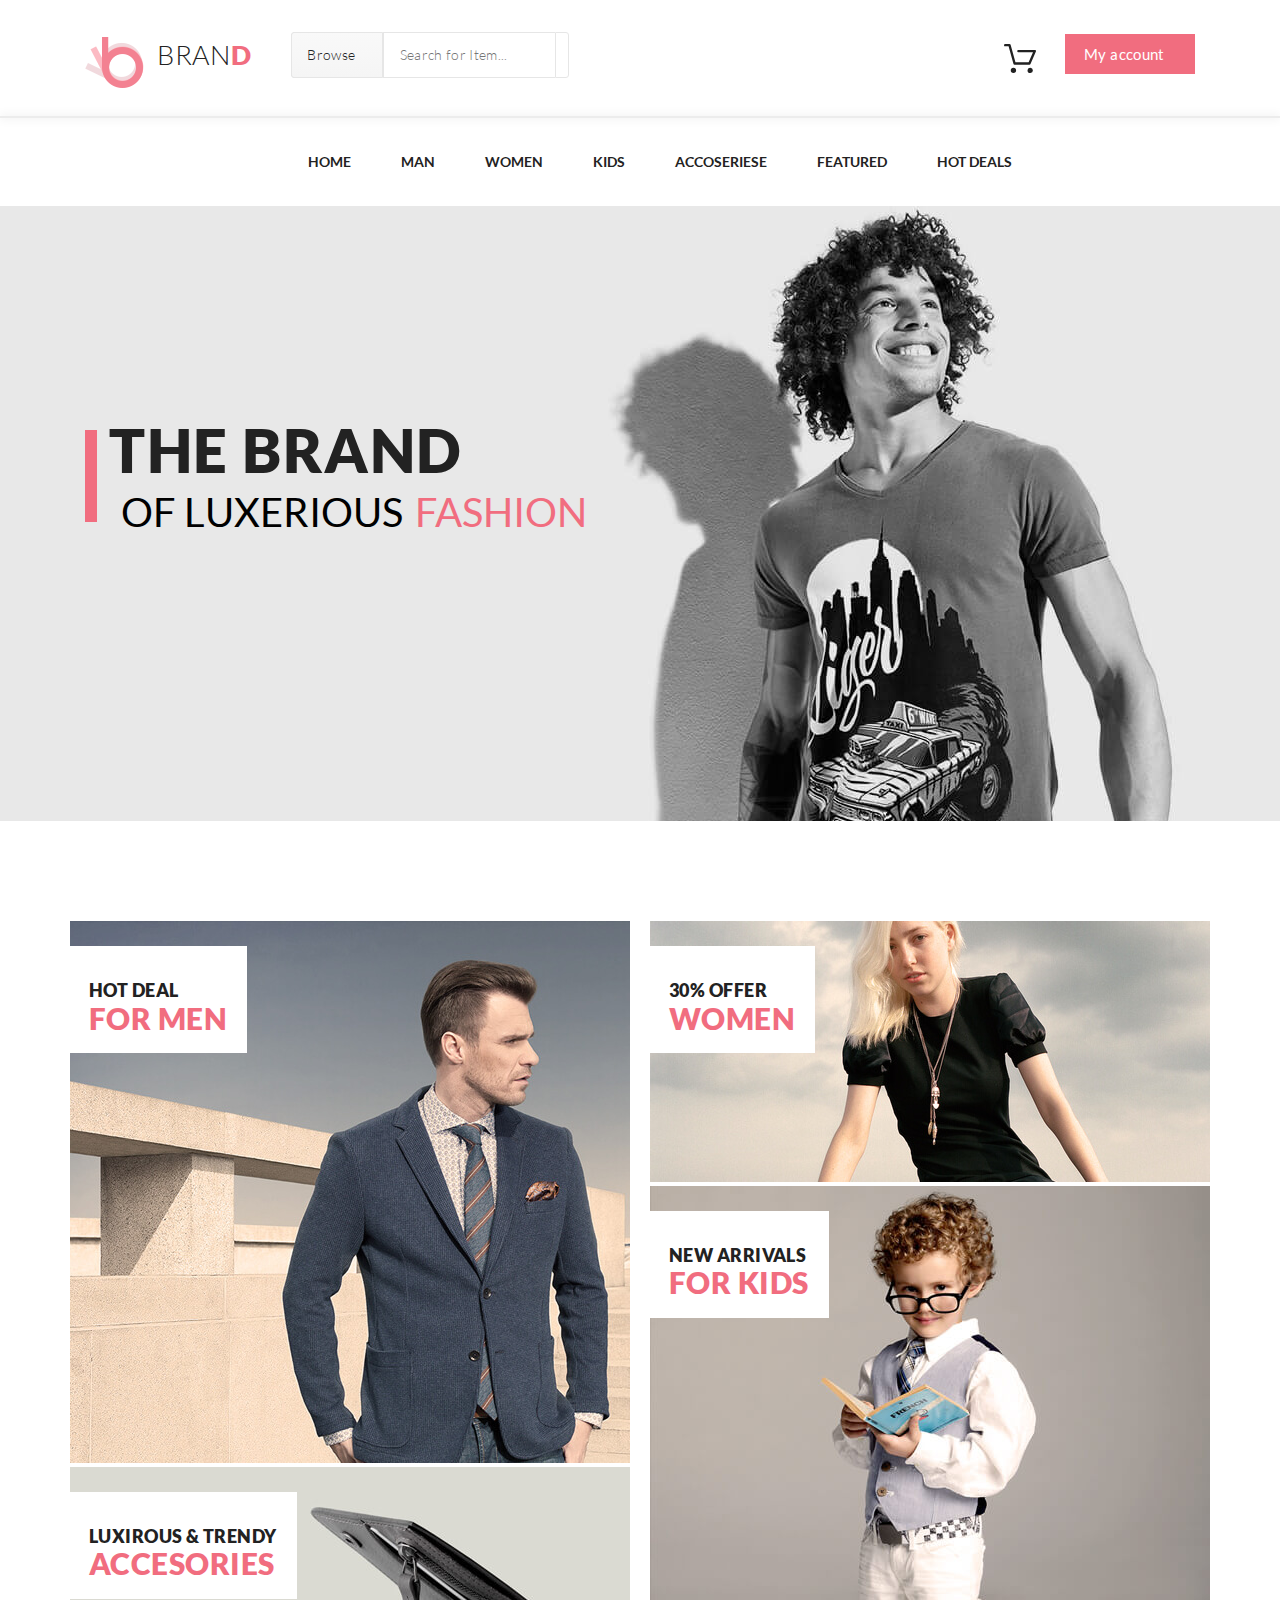
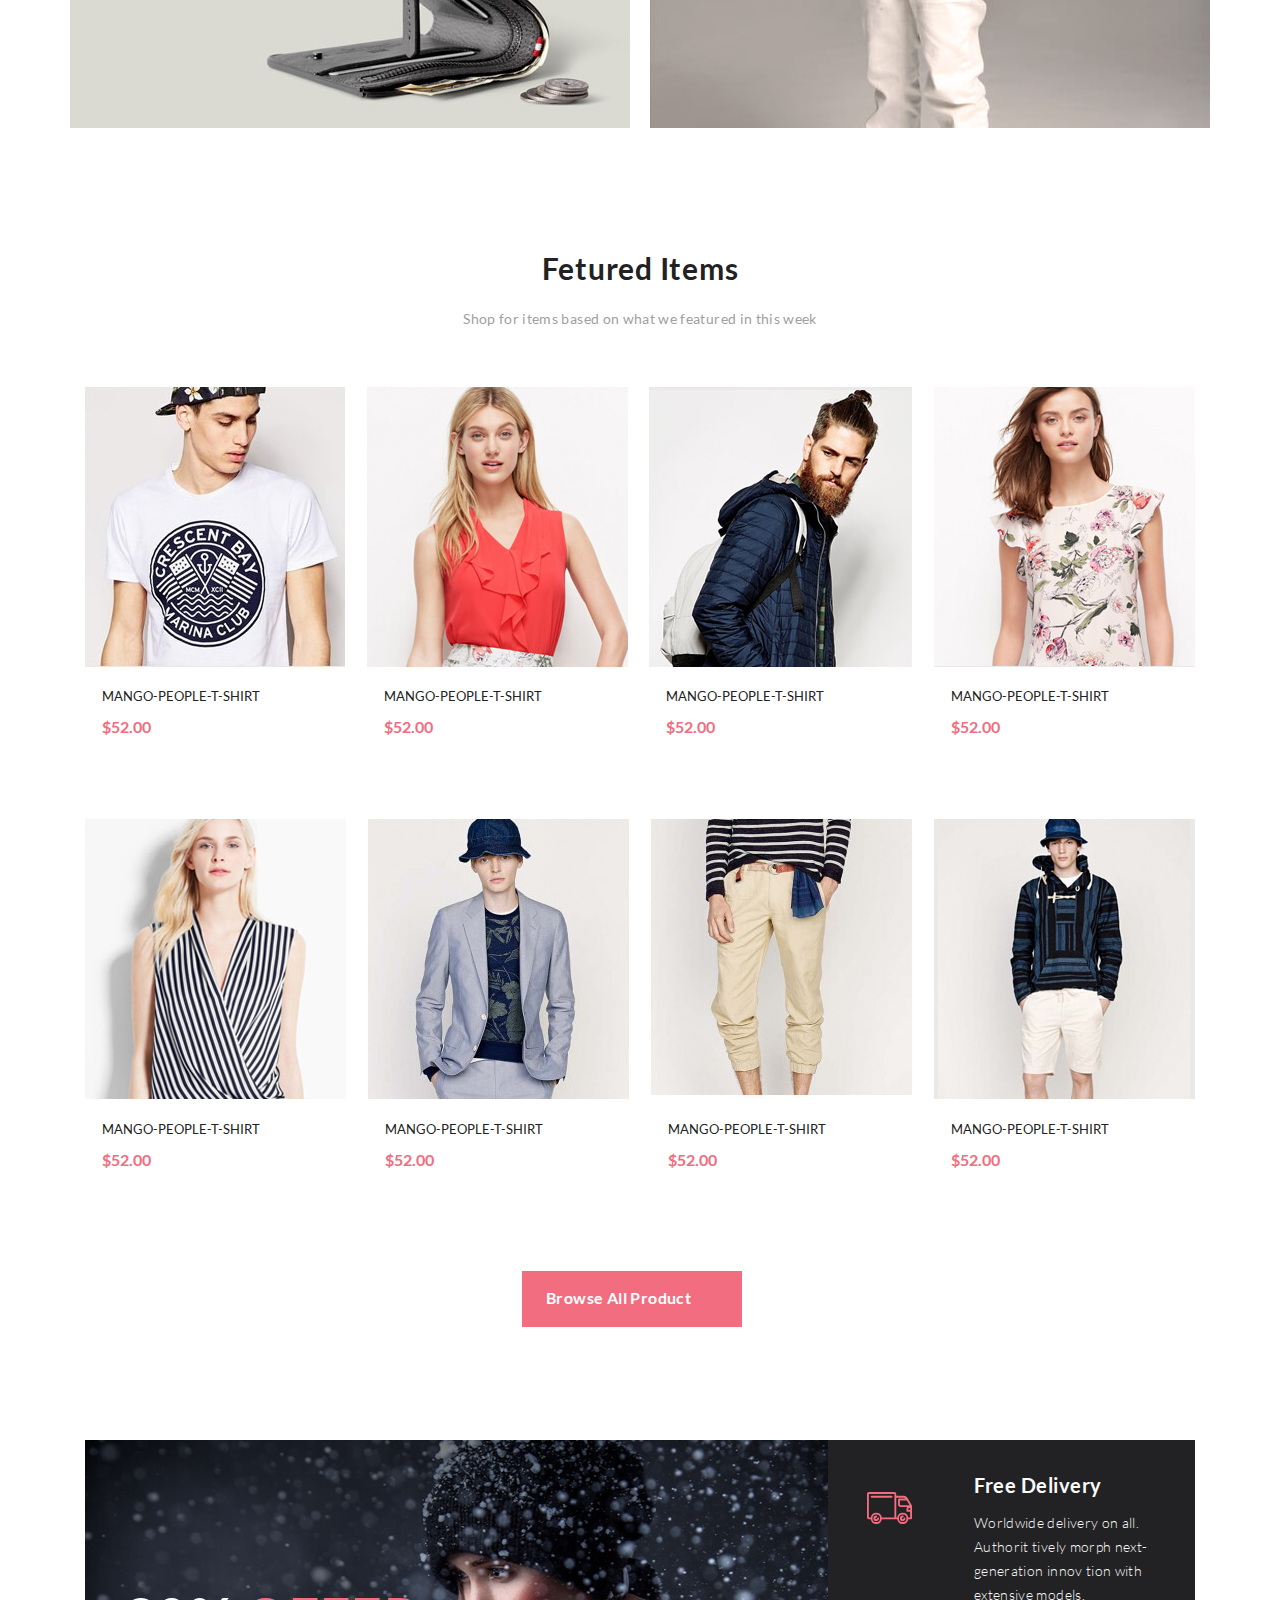
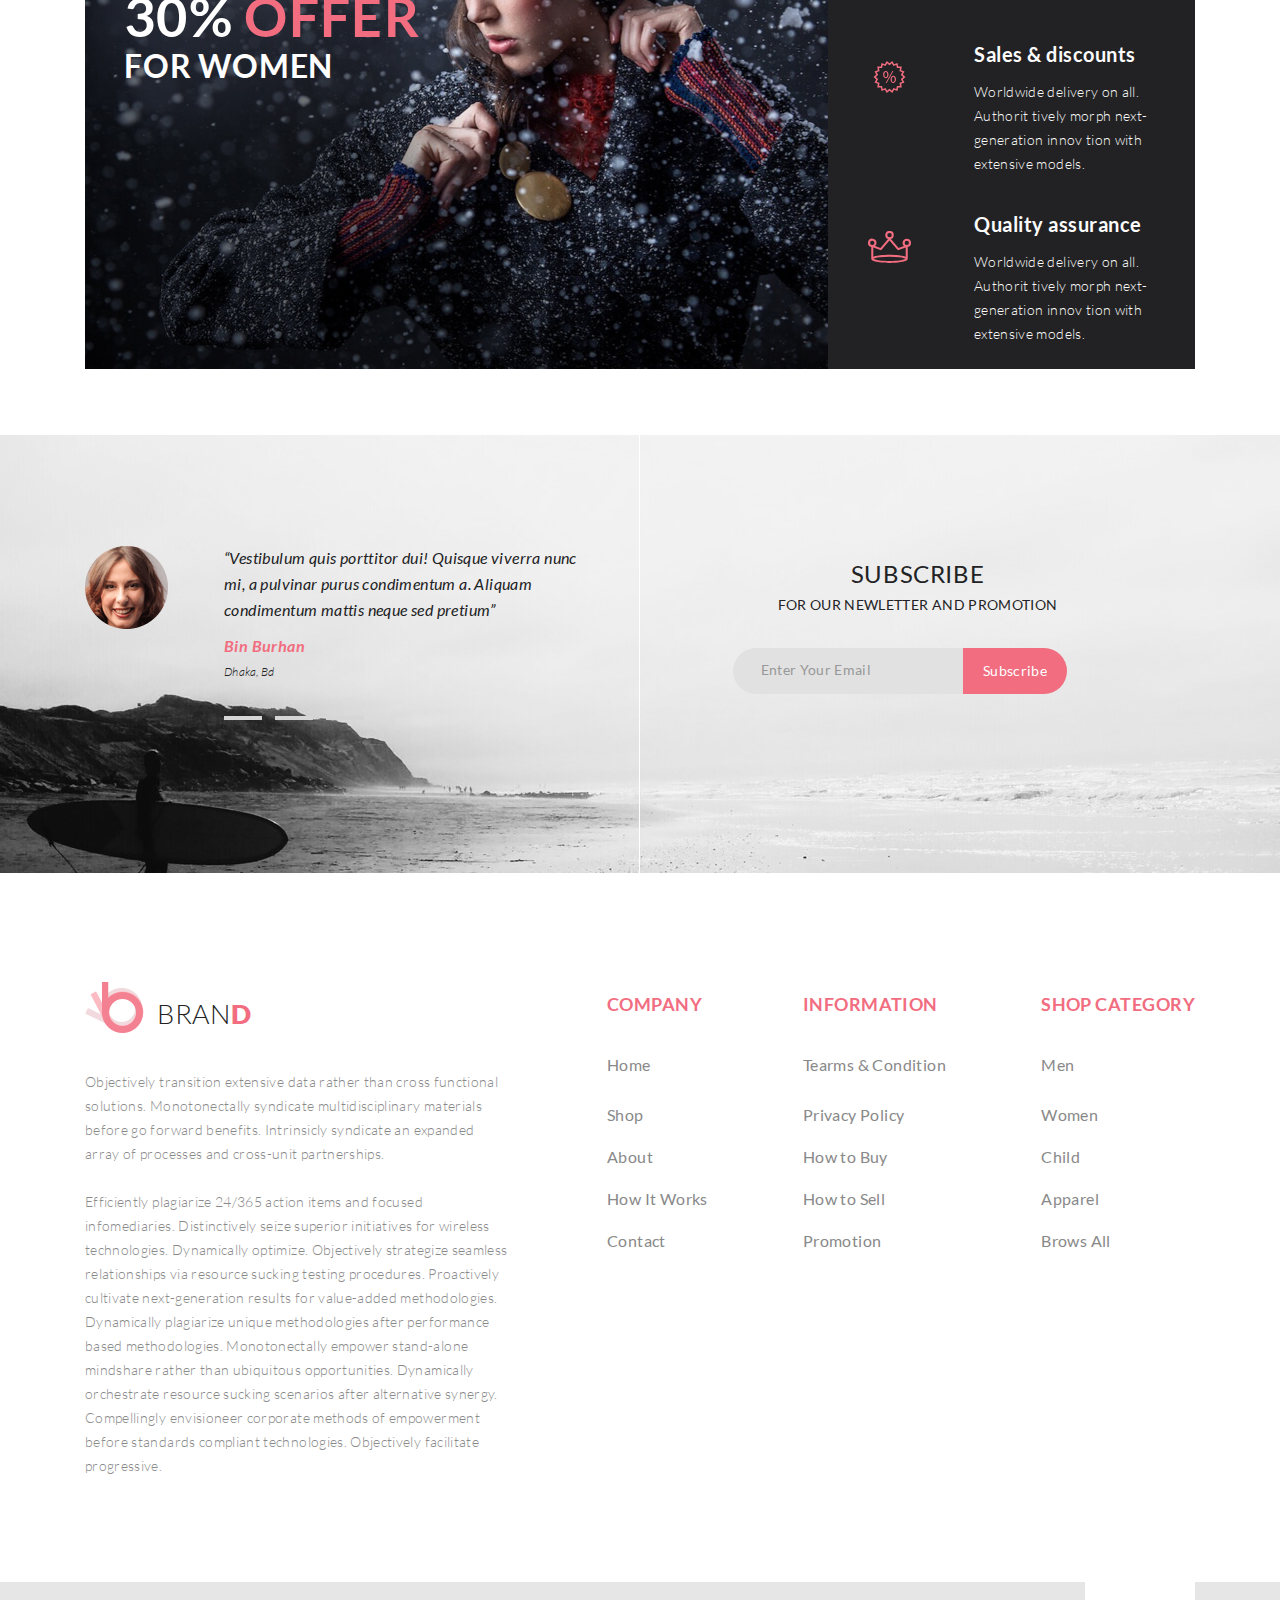
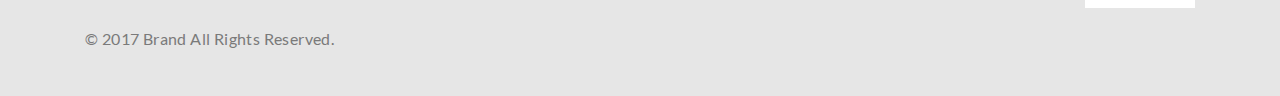
==== commit 14c6bbc3: "fixing logo and some bugs for connecting butstrap, product card img fit fixing" ====
--- a/index.html
+++ b/index.html
@@ -2,1152 +2,1399 @@
 <html lang="en">
 
 <head>
-    <meta charset="UTF-8">
-    <meta http-equiv="X-UA-Compatible" content="IE=edge">
-    <meta name="viewport" content="width=device-width, initial-scale=1.0">
-    <title>Index</title>
-    <link rel="stylesheet" href="css/normalize.css">
-    <link rel="stylesheet" href="https://use.fontawesome.com/releases/v5.8.2/css/all.css"
-        integrity="sha384-oS3vJWv+0UjzBfQzYUhtDYW+Pj2yciDJxpsK1OYPAYjqT085Qq/1cq5FLXAZQ7Ay" crossorigin="anonymous">
-    <link rel="stylesheet" href="css/style.min.css">
+	<meta charset="UTF-8">
+	<meta http-equiv="X-UA-Compatible" content="IE=edge">
+	<meta name="viewport" content="width=device-width, initial-scale=1.0">
+	<title>Index</title>
+	<link rel="stylesheet" href="./bootstrap-4.5.3-dist/css/bootstrap-grid.min.css">
+	<link rel="stylesheet" href="css/normalize.css">
+	<link rel="stylesheet" href="https://use.fontawesome.com/releases/v5.8.2/css/all.css"
+		integrity="sha384-oS3vJWv+0UjzBfQzYUhtDYW+Pj2yciDJxpsK1OYPAYjqT085Qq/1cq5FLXAZQ7Ay" crossorigin="anonymous">
+	<link rel="stylesheet" href="css/style.min.css">
 </head>
 
 <body>
-    <header class="header">
-        <nav class="header-top">
-            <div class="container">
-                <div class="header-flex">
-                    <div class="header-left">
-                        <a href="./index.html" class="logo-link" target="blank">
-                            <img class="header-left__logo" src="./img/logo.png" alt="logo">
-                            <p class="header-left__brand">BRAN<span class="header-left__brand-red">D</span></p>
-                        </a>
-
-                        <div class="header-left__browse-block">
-                            <div class="header-left__relative">
-                                <button class="header-left__browse">Browse <i class="fas fa-caret-down"></i>
-                                </button>
-                                <div class="drop-down">
-                                    <div class="drop-down-flex">
-                                        <div class="drop-down-block">
-                                            <h3 class="drop-down-head">Women</h3>
-                                            <ul class="drop-down-box-ul">
-                                                <li class="drop-down-list"><a class="drop-down-list__link"
-                                                        href="./product.html">Dresses</a></li>
-                                                <li class="drop-down-list"><a class="drop-down-list__link"
-                                                        href="./product.html">Tops</a>
-                                                </li>
-                                                <li class="drop-down-list"><a class="drop-down-list__link"
-                                                        href="./product.html">Sweaters/Knits</a></li>
-                                                <li class="drop-down-list"><a class="drop-down-list__link"
-                                                        href="./product.html">Jackets/Coats</a></li>
-                                                <li class="drop-down-list"><a class="drop-down-list__link"
-                                                        href="./product.html">Blazers</a></li>
-                                                <li class="drop-down-list"><a class="drop-down-list__link"
-                                                        href="./product.html">Denim</a></li>
-                                                <li class="drop-down-list"><a class="drop-down-list__link"
-                                                        href="./product.html">Leggings/Pants</a></li>
-                                                <li class="drop-down-list"><a class="drop-down-list__link"
-                                                        href="./product.html">Skirts/Shorts</a></li>
-                                                <li class="drop-down-list"><a class="drop-down-list__link"
-                                                        href="./product.html">Accessories</a></li>
-                                                <li class="drop-down-list"><a class="drop-down-list__link"
-                                                        href="./product.html">Bags/Purses</a></li>
-                                                <li class="drop-down-list"><a class="drop-down-list__link"
-                                                        href="./product.html">Swimwear/Underwear</a></li>
-                                                <li class="drop-down-list"><a class="drop-down-list__link"
-                                                        href="./product.html">Nightwear</a></li>
-                                                <li class="drop-down-list"><a class="drop-down-list__link"
-                                                        href="./product.html">Shoes</a></li>
-                                                <li class="drop-down-list"><a class="drop-down-list__link"
-                                                        href="./product.html">Beauty</a></li>
-                                            </ul>
-                                        </div>
-
-                                        <div class="drop-down-block">
-                                            <h3 class="drop-down-head">Men</h3>
-                                            <ul class="drop-down-box-ul">
-                                                <li class="drop-down-list"><a class="drop-down-list__link"
-                                                        href="./product.html">Tees/Tank</a></li>
-                                                <li class="drop-down-list"><a class="drop-down-list__link"
-                                                        href="./product.html">tops</a>
-                                                </li>
-                                                <li class="drop-down-list"><a class="drop-down-list__link"
-                                                        href="./product.html">Shirts/Polos</a></li>
-                                                <li class="drop-down-list"><a class="drop-down-list__link"
-                                                        href="./product.html">Sweaters</a></li>
-                                                <li class="drop-down-list"><a class="drop-down-list__link"
-                                                        href="./product.html">Sweatshirts/Hoodies</a></li>
-                                                <li class="drop-down-list"><a class="drop-down-list__link"
-                                                        href="./product.html">Blazers</a></li>
-                                                <li class="drop-down-list"><a class="drop-down-list__link"
-                                                        href="./product.html">Jackets/vests</a></li>
-                                            </ul>
-                                        </div>
-                                    </div>
-                                </div>
-                            </div>
-                            <input class="header-left__search" type="search" placeholder="Search for Item..."
-                                aria-label="Search">
-                            <button class="header-left__button-search"><i class="fas fa-search"></i></button>
-                        </div>
-                    </div>
-
-                    <div class="header-right">
-                        <div class="header-right__cart">
-                            <a href="./shopping-cart.html" target="blank"><img class="header-right__cart-img"
-                                    src="./img/cart/cart.svg" alt="cart"></a>
-
-                            <div class="cart">
-                                <div class="cart-flex">
-                                    <div class="cart-block">
-                                        <img class="cart-img" src="./img/cart/cart-men.jpg" alt="cart-men">
-                                    </div>
-                                    <div class="cart-block">
-                                        <h3 class="cart-head">Rebox Zane</h3>
-                                        <div class="card__stars"><i class="fas fa-star"></i><i
-                                                class="fas fa-star"></i><i class="fas fa-star"></i><i
-                                                class="fas fa-star"></i><i class="fas fa-star"></i></div>
-                                        <div class="card__prise">1 <span class="cart-span-x">x</span> $250</div>
-                                    </div>
-                                    <div class="cart-block">
-                                        <i class="cart-x fas fa-times-circle"></i>
-                                    </div>
-                                </div>
-                                <div class="cart-flex">
-                                    <div class="cart-block">
-                                        <img class="cart-img" src="./img/cart/cart-women.jpg" alt="cart-women">
-                                    </div>
-                                    <div class="cart-block">
-                                        <h3 class="cart-head">Rebox Zane</h3>
-                                        <div class="card__stars"><i class="fas fa-star"></i><i
-                                                class="fas fa-star"></i><i class="fas fa-star"></i><i
-                                                class="fas fa-star"></i><i class="fas fa-star"></i></div>
-                                        <div class="card__prise">1 <span class="cart-span-x">x</span> $250</div>
-                                    </div>
-                                    <div class="cart-block">
-                                        <i class="cart-x fas fa-times-circle"></i>
-                                    </div>
-                                </div>
-                                <div class="cart-flex-total">
-                                    <p class="total">TOTAL</p>
-                                    <p class="total-price">$500.00</p>
-                                </div>
-                                <a class="cart-checkout" href="./checkout.html" target="blank">Checkout</a>
-                                <a class="cart-go-to-cart" href="./shopping-cart.html" target="blank">Go to cart</a>
-                            </div>
-                        </div>
-                        <a class="header-right__my-acc" href="./checkout.html" target="blank">My account <i
-                                class="fas fa-caret-down"></i></a>
-                    </div>
-                </div>
-            </div>
-
-        </nav>
-        <hr>
-        <nav class="header-bottom">
-            <div class="container">
-                <ul class="header-bottom-menu">
-                    <li class="header-bottom-menu__list"><a href="./product.html"
-                            class="header-bottom-menu__link">Home</a>
-                        <div class="mega-box">
-                            <div class="mega-block">
-                                <h3 class="mega-head">Women</h3>
-                                <ul class="mega-box-ul">
-                                    <li class="mega-menu-list"><a class="mega-menu-list__link"
-                                            href="./product.html">Dresses</a></li>
-                                    <li class="mega-menu-list"><a class="mega-menu-list__link"
-                                            href="./product.html">Tops</a></li>
-                                    <li class="mega-menu-list"><a class="mega-menu-list__link"
-                                            href="./product.html">Sweaters/Knits</a></li>
-                                    <li class="mega-menu-list"><a class="mega-menu-list__link"
-                                            href="./product.html">Jackets/Coats</a></li>
-                                    <li class="mega-menu-list"><a class="mega-menu-list__link"
-                                            href="./product.html">Blazers</a></li>
-                                    <li class="mega-menu-list"><a class="mega-menu-list__link"
-                                            href="./product.html">Denim</a></li>
-                                    <li class="mega-menu-list"><a class="mega-menu-list__link"
-                                            href="./product.html">Leggings/Pants</a></li>
-                                    <li class="mega-menu-list"><a class="mega-menu-list__link"
-                                            href="./product.html">Skirts/Shorts</a></li>
-                                    <li class="mega-menu-list"><a class="mega-menu-list__link"
-                                            href="./product.html">Accessories</a>
-                                    </li>
-                                    <li class="mega-menu-list"><a class="mega-menu-list__link"
-                                            href="./product.html">Bags/Purses</a>
-                                    </li>
-                                    <li class="mega-menu-list"><a class="mega-menu-list__link"
-                                            href="./product.html">Swimwear/Underwear</a></li>
-                                    <li class="mega-menu-list"><a class="mega-menu-list__link"
-                                            href="./product.html">Nightwear</a>
-                                    </li>
-                                    <li class="mega-menu-list"><a class="mega-menu-list__link"
-                                            href="./product.html">Shoes</a></li>
-                                    <li class="mega-menu-list"><a class="mega-menu-list__link"
-                                            href="./product.html">Beauty</a></li>
-                                </ul>
-                            </div>
-                            <div class="mega-flex">
-                                <div class="mega-block">
-                                    <h3 class="mega-head">Women</h3>
-                                    <ul class="mega-box-ul">
-                                        <li class="mega-menu-list"><a class="mega-menu-list__link"
-                                                href="./product.html">Dresses</a>
-                                        </li>
-                                        <li class="mega-menu-list"><a class="mega-menu-list__link"
-                                                href="./product.html">Tops</a>
-                                        </li>
-                                        <li class="mega-menu-list"><a class="mega-menu-list__link"
-                                                href="./product.html">Sweaters/Knits</a></li>
-                                        <li class="mega-menu-list"><a class="mega-menu-list__link"
-                                                href="./product.html">Jackets/Coats</a></li>
-                                    </ul>
-                                </div>
-                                <div class="mega-block">
-                                    <h3 class="mega-head">Women</h3>
-                                    <ul class="mega-box-ul">
-                                        <li class="mega-menu-list"><a class="mega-menu-list__link"
-                                                href="./product.html">Dresses</a>
-                                        </li>
-                                        <li class="mega-menu-list"><a class="mega-menu-list__link"
-                                                href="./product.html">Tops</a>
-                                        </li>
-                                        <li class="mega-menu-list"><a class="mega-menu-list__link"
-                                                href="./product.html">Sweaters/Knits</a></li>
-                                    </ul>
-                                </div>
-                            </div>
-                            <div class="mega-block">
-                                <h3 class="mega-head">Women</h3>
-                                <ul class="mega-box-ul">
-                                    <li class="mega-menu-list"><a class="mega-menu-list__link"
-                                            href="./product.html">Dresses</a></li>
-                                    <li class="mega-menu-list"><a class="mega-menu-list__link"
-                                            href="./product.html">Tops</a></li>
-                                    <li class="mega-menu-list"><a class="mega-menu-list__link"
-                                            href="./product.html">Sweaters/Knits</a></li>
-                                    <li class="mega-menu-list"><a class="mega-menu-list__link"
-                                            href="./product.html">Jackets/Coats</a></li>
-                                </ul>
-                                <img class="mega-menu__img" src="./img/mega-menu.jpg" alt="mega-menu">
-                            </div>
-                        </div>
-                    </li>
-                    <li class="header-bottom-menu__list"><a href="./product.html"
-                            class="header-bottom-menu__link">Man</a>
-                        <div class="mega-box">
-                            <div class="mega-block">
-                                <h3 class="mega-head">Women</h3>
-                                <ul class="mega-box-ul">
-                                    <li class="mega-menu-list"><a class="mega-menu-list__link"
-                                            href="./product.html">Dresses</a></li>
-                                    <li class="mega-menu-list"><a class="mega-menu-list__link"
-                                            href="./product.html">Tops</a></li>
-                                    <li class="mega-menu-list"><a class="mega-menu-list__link"
-                                            href="./product.html">Sweaters/Knits</a></li>
-                                    <li class="mega-menu-list"><a class="mega-menu-list__link"
-                                            href="./product.html">Jackets/Coats</a></li>
-                                    <li class="mega-menu-list"><a class="mega-menu-list__link"
-                                            href="./product.html">Blazers</a></li>
-                                    <li class="mega-menu-list"><a class="mega-menu-list__link"
-                                            href="./product.html">Denim</a></li>
-                                    <li class="mega-menu-list"><a class="mega-menu-list__link"
-                                            href="./product.html">Leggings/Pants</a></li>
-                                    <li class="mega-menu-list"><a class="mega-menu-list__link"
-                                            href="./product.html">Skirts/Shorts</a></li>
-                                    <li class="mega-menu-list"><a class="mega-menu-list__link"
-                                            href="./product.html">Accessories</a>
-                                    </li>
-                                    <li class="mega-menu-list"><a class="mega-menu-list__link"
-                                            href="./product.html">Bags/Purses</a>
-                                    </li>
-                                    <li class="mega-menu-list"><a class="mega-menu-list__link"
-                                            href="./product.html">Swimwear/Underwear</a></li>
-                                    <li class="mega-menu-list"><a class="mega-menu-list__link"
-                                            href="./product.html">Nightwear</a>
-                                    </li>
-                                    <li class="mega-menu-list"><a class="mega-menu-list__link"
-                                            href="./product.html">Shoes</a></li>
-                                    <li class="mega-menu-list"><a class="mega-menu-list__link"
-                                            href="./product.html">Beauty</a></li>
-                                </ul>
-                            </div>
-                            <div class="mega-flex">
-                                <div class="mega-block">
-                                    <h3 class="mega-head">Women</h3>
-                                    <ul class="mega-box-ul">
-                                        <li class="mega-menu-list"><a class="mega-menu-list__link"
-                                                href="./product.html">Dresses</a>
-                                        </li>
-                                        <li class="mega-menu-list"><a class="mega-menu-list__link"
-                                                href="./product.html">Tops</a>
-                                        </li>
-                                        <li class="mega-menu-list"><a class="mega-menu-list__link"
-                                                href="./product.html">Sweaters/Knits</a></li>
-                                        <li class="mega-menu-list"><a class="mega-menu-list__link"
-                                                href="./product.html">Jackets/Coats</a></li>
-                                    </ul>
-                                </div>
-                                <div class="mega-block">
-                                    <h3 class="mega-head">Women</h3>
-                                    <ul class="mega-box-ul">
-                                        <li class="mega-menu-list"><a class="mega-menu-list__link"
-                                                href="./product.html">Dresses</a>
-                                        </li>
-                                        <li class="mega-menu-list"><a class="mega-menu-list__link"
-                                                href="./product.html">Tops</a>
-                                        </li>
-                                        <li class="mega-menu-list"><a class="mega-menu-list__link"
-                                                href="./product.html">Sweaters/Knits</a></li>
-                                    </ul>
-                                </div>
-                            </div>
-                            <div class="mega-block">
-                                <h3 class="mega-head">Women</h3>
-                                <ul class="mega-box-ul">
-                                    <li class="mega-menu-list"><a class="mega-menu-list__link"
-                                            href="./product.html">Dresses</a></li>
-                                    <li class="mega-menu-list"><a class="mega-menu-list__link"
-                                            href="./product.html">Tops</a></li>
-                                    <li class="mega-menu-list"><a class="mega-menu-list__link"
-                                            href="./product.html">Sweaters/Knits</a></li>
-                                    <li class="mega-menu-list"><a class="mega-menu-list__link"
-                                            href="./product.html">Jackets/Coats</a></li>
-                                </ul>
-                                <img class="mega-menu__img" src="./img/mega-menu.jpg" alt="mega-menu">
-                            </div>
-                        </div>
-                    </li>
-                    <li class="header-bottom-menu__list"><a href="./product.html"
-                            class="header-bottom-menu__link">Women</a>
-                        <div class="mega-box">
-                            <div class="mega-block">
-                                <h3 class="mega-head">Women</h3>
-                                <ul class="mega-box-ul">
-                                    <li class="mega-menu-list"><a class="mega-menu-list__link"
-                                            href="./product.html">Dresses</a></li>
-                                    <li class="mega-menu-list"><a class="mega-menu-list__link"
-                                            href="./product.html">Tops</a></li>
-                                    <li class="mega-menu-list"><a class="mega-menu-list__link"
-                                            href="./product.html">Sweaters/Knits</a></li>
-                                    <li class="mega-menu-list"><a class="mega-menu-list__link"
-                                            href="./product.html">Jackets/Coats</a></li>
-                                    <li class="mega-menu-list"><a class="mega-menu-list__link"
-                                            href="./product.html">Blazers</a></li>
-                                    <li class="mega-menu-list"><a class="mega-menu-list__link"
-                                            href="./product.html">Denim</a></li>
-                                    <li class="mega-menu-list"><a class="mega-menu-list__link"
-                                            href="./product.html">Leggings/Pants</a></li>
-                                    <li class="mega-menu-list"><a class="mega-menu-list__link"
-                                            href="./product.html">Skirts/Shorts</a></li>
-                                    <li class="mega-menu-list"><a class="mega-menu-list__link"
-                                            href="./product.html">Accessories</a>
-                                    </li>
-                                    <li class="mega-menu-list"><a class="mega-menu-list__link"
-                                            href="./product.html">Bags/Purses</a>
-                                    </li>
-                                    <li class="mega-menu-list"><a class="mega-menu-list__link"
-                                            href="./product.html">Swimwear/Underwear</a></li>
-                                    <li class="mega-menu-list"><a class="mega-menu-list__link"
-                                            href="./product.html">Nightwear</a>
-                                    </li>
-                                    <li class="mega-menu-list"><a class="mega-menu-list__link"
-                                            href="./product.html">Shoes</a></li>
-                                    <li class="mega-menu-list"><a class="mega-menu-list__link"
-                                            href="./product.html">Beauty</a></li>
-                                </ul>
-                            </div>
-                            <div class="mega-flex">
-                                <div class="mega-block">
-                                    <h3 class="mega-head">Women</h3>
-                                    <ul class="mega-box-ul">
-                                        <li class="mega-menu-list"><a class="mega-menu-list__link"
-                                                href="./product.html">Dresses</a>
-                                        </li>
-                                        <li class="mega-menu-list"><a class="mega-menu-list__link"
-                                                href="./product.html">Tops</a>
-                                        </li>
-                                        <li class="mega-menu-list"><a class="mega-menu-list__link"
-                                                href="./product.html">Sweaters/Knits</a></li>
-                                        <li class="mega-menu-list"><a class="mega-menu-list__link"
-                                                href="./product.html">Jackets/Coats</a></li>
-                                    </ul>
-                                </div>
-                                <div class="mega-block">
-                                    <h3 class="mega-head">Women</h3>
-                                    <ul class="mega-box-ul">
-                                        <li class="mega-menu-list"><a class="mega-menu-list__link"
-                                                href="./product.html">Dresses</a>
-                                        </li>
-                                        <li class="mega-menu-list"><a class="mega-menu-list__link"
-                                                href="./product.html">Tops</a>
-                                        </li>
-                                        <li class="mega-menu-list"><a class="mega-menu-list__link"
-                                                href="./product.html">Sweaters/Knits</a></li>
-                                    </ul>
-                                </div>
-                            </div>
-                            <div class="mega-block">
-                                <h3 class="mega-head">Women</h3>
-                                <ul class="mega-box-ul">
-                                    <li class="mega-menu-list"><a class="mega-menu-list__link"
-                                            href="./product.html">Dresses</a></li>
-                                    <li class="mega-menu-list"><a class="mega-menu-list__link"
-                                            href="./product.html">Tops</a></li>
-                                    <li class="mega-menu-list"><a class="mega-menu-list__link"
-                                            href="./product.html">Sweaters/Knits</a></li>
-                                    <li class="mega-menu-list"><a class="mega-menu-list__link"
-                                            href="./product.html">Jackets/Coats</a></li>
-                                </ul>
-                                <img class="mega-menu__img" src="./img/mega-menu.jpg" alt="mega-menu">
-                            </div>
-                        </div>
-                    </li>
-                    <li class="header-bottom-menu__list"><a href="./product.html"
-                            class="header-bottom-menu__link">Kids</a>
-                        <div class="mega-box">
-                            <div class="mega-block">
-                                <h3 class="mega-head">Women</h3>
-                                <ul class="mega-box-ul">
-                                    <li class="mega-menu-list"><a class="mega-menu-list__link"
-                                            href="./product.html">Dresses</a></li>
-                                    <li class="mega-menu-list"><a class="mega-menu-list__link"
-                                            href="./product.html">Tops</a></li>
-                                    <li class="mega-menu-list"><a class="mega-menu-list__link"
-                                            href="./product.html">Sweaters/Knits</a></li>
-                                    <li class="mega-menu-list"><a class="mega-menu-list__link"
-                                            href="./product.html">Jackets/Coats</a></li>
-                                    <li class="mega-menu-list"><a class="mega-menu-list__link"
-                                            href="./product.html">Blazers</a></li>
-                                    <li class="mega-menu-list"><a class="mega-menu-list__link"
-                                            href="./product.html">Denim</a></li>
-                                    <li class="mega-menu-list"><a class="mega-menu-list__link"
-                                            href="./product.html">Leggings/Pants</a></li>
-                                    <li class="mega-menu-list"><a class="mega-menu-list__link"
-                                            href="./product.html">Skirts/Shorts</a></li>
-                                    <li class="mega-menu-list"><a class="mega-menu-list__link"
-                                            href="./product.html">Accessories</a>
-                                    </li>
-                                    <li class="mega-menu-list"><a class="mega-menu-list__link"
-                                            href="./product.html">Bags/Purses</a>
-                                    </li>
-                                    <li class="mega-menu-list"><a class="mega-menu-list__link"
-                                            href="./product.html">Swimwear/Underwear</a></li>
-                                    <li class="mega-menu-list"><a class="mega-menu-list__link"
-                                            href="./product.html">Nightwear</a>
-                                    </li>
-                                    <li class="mega-menu-list"><a class="mega-menu-list__link"
-                                            href="./product.html">Shoes</a></li>
-                                    <li class="mega-menu-list"><a class="mega-menu-list__link"
-                                            href="./product.html">Beauty</a></li>
-                                </ul>
-                            </div>
-                            <div class="mega-flex">
-                                <div class="mega-block">
-                                    <h3 class="mega-head">Women</h3>
-                                    <ul class="mega-box-ul">
-                                        <li class="mega-menu-list"><a class="mega-menu-list__link"
-                                                href="./product.html">Dresses</a>
-                                        </li>
-                                        <li class="mega-menu-list"><a class="mega-menu-list__link"
-                                                href="./product.html">Tops</a>
-                                        </li>
-                                        <li class="mega-menu-list"><a class="mega-menu-list__link"
-                                                href="./product.html">Sweaters/Knits</a></li>
-                                        <li class="mega-menu-list"><a class="mega-menu-list__link"
-                                                href="./product.html">Jackets/Coats</a></li>
-                                    </ul>
-                                </div>
-                                <div class="mega-block">
-                                    <h3 class="mega-head">Women</h3>
-                                    <ul class="mega-box-ul">
-                                        <li class="mega-menu-list"><a class="mega-menu-list__link"
-                                                href="./product.html">Dresses</a>
-                                        </li>
-                                        <li class="mega-menu-list"><a class="mega-menu-list__link"
-                                                href="./product.html">Tops</a>
-                                        </li>
-                                        <li class="mega-menu-list"><a class="mega-menu-list__link"
-                                                href="./product.html">Sweaters/Knits</a></li>
-                                    </ul>
-                                </div>
-                            </div>
-                            <div class="mega-block">
-                                <h3 class="mega-head">Women</h3>
-                                <ul class="mega-box-ul">
-                                    <li class="mega-menu-list"><a class="mega-menu-list__link"
-                                            href="./product.html">Dresses</a></li>
-                                    <li class="mega-menu-list"><a class="mega-menu-list__link"
-                                            href="./product.html">Tops</a></li>
-                                    <li class="mega-menu-list"><a class="mega-menu-list__link"
-                                            href="./product.html">Sweaters/Knits</a></li>
-                                    <li class="mega-menu-list"><a class="mega-menu-list__link"
-                                            href="./product.html">Jackets/Coats</a></li>
-                                </ul>
-                                <img class="mega-menu__img" src="./img/mega-menu.jpg" alt="mega-menu">
-                            </div>
-                        </div>
-                    </li>
-                    <li class="header-bottom-menu__list"><a href="./product.html"
-                            class="header-bottom-menu__link">Accoseriese</a>
-                        <div class="mega-box">
-                            <div class="mega-block">
-                                <h3 class="mega-head">Women</h3>
-                                <ul class="mega-box-ul">
-                                    <li class="mega-menu-list"><a class="mega-menu-list__link"
-                                            href="./product.html">Dresses</a></li>
-                                    <li class="mega-menu-list"><a class="mega-menu-list__link"
-                                            href="./product.html">Tops</a></li>
-                                    <li class="mega-menu-list"><a class="mega-menu-list__link"
-                                            href="./product.html">Sweaters/Knits</a></li>
-                                    <li class="mega-menu-list"><a class="mega-menu-list__link"
-                                            href="./product.html">Jackets/Coats</a></li>
-                                    <li class="mega-menu-list"><a class="mega-menu-list__link"
-                                            href="./product.html">Blazers</a></li>
-                                    <li class="mega-menu-list"><a class="mega-menu-list__link"
-                                            href="./product.html">Denim</a></li>
-                                    <li class="mega-menu-list"><a class="mega-menu-list__link"
-                                            href="./product.html">Leggings/Pants</a></li>
-                                    <li class="mega-menu-list"><a class="mega-menu-list__link"
-                                            href="./product.html">Skirts/Shorts</a></li>
-                                    <li class="mega-menu-list"><a class="mega-menu-list__link"
-                                            href="./product.html">Accessories</a>
-                                    </li>
-                                    <li class="mega-menu-list"><a class="mega-menu-list__link"
-                                            href="./product.html">Bags/Purses</a>
-                                    </li>
-                                    <li class="mega-menu-list"><a class="mega-menu-list__link"
-                                            href="./product.html">Swimwear/Underwear</a></li>
-                                    <li class="mega-menu-list"><a class="mega-menu-list__link"
-                                            href="./product.html">Nightwear</a>
-                                    </li>
-                                    <li class="mega-menu-list"><a class="mega-menu-list__link"
-                                            href="./product.html">Shoes</a></li>
-                                    <li class="mega-menu-list"><a class="mega-menu-list__link"
-                                            href="./product.html">Beauty</a></li>
-                                </ul>
-                            </div>
-                            <div class="mega-flex">
-                                <div class="mega-block">
-                                    <h3 class="mega-head">Women</h3>
-                                    <ul class="mega-box-ul">
-                                        <li class="mega-menu-list"><a class="mega-menu-list__link"
-                                                href="./product.html">Dresses</a>
-                                        </li>
-                                        <li class="mega-menu-list"><a class="mega-menu-list__link"
-                                                href="./product.html">Tops</a>
-                                        </li>
-                                        <li class="mega-menu-list"><a class="mega-menu-list__link"
-                                                href="./product.html">Sweaters/Knits</a></li>
-                                        <li class="mega-menu-list"><a class="mega-menu-list__link"
-                                                href="./product.html">Jackets/Coats</a></li>
-                                    </ul>
-                                </div>
-                                <div class="mega-block">
-                                    <h3 class="mega-head">Women</h3>
-                                    <ul class="mega-box-ul">
-                                        <li class="mega-menu-list"><a class="mega-menu-list__link"
-                                                href="./product.html">Dresses</a>
-                                        </li>
-                                        <li class="mega-menu-list"><a class="mega-menu-list__link"
-                                                href="./product.html">Tops</a>
-                                        </li>
-                                        <li class="mega-menu-list"><a class="mega-menu-list__link"
-                                                href="./product.html">Sweaters/Knits</a></li>
-                                    </ul>
-                                </div>
-                            </div>
-                            <div class="mega-block">
-                                <h3 class="mega-head">Women</h3>
-                                <ul class="mega-box-ul">
-                                    <li class="mega-menu-list"><a class="mega-menu-list__link"
-                                            href="./product.html">Dresses</a></li>
-                                    <li class="mega-menu-list"><a class="mega-menu-list__link"
-                                            href="./product.html">Tops</a></li>
-                                    <li class="mega-menu-list"><a class="mega-menu-list__link"
-                                            href="./product.html">Sweaters/Knits</a></li>
-                                    <li class="mega-menu-list"><a class="mega-menu-list__link"
-                                            href="./product.html">Jackets/Coats</a></li>
-                                </ul>
-                                <img class="mega-menu__img" src="./img/mega-menu.jpg" alt="mega-menu">
-                            </div>
-                        </div>
-                    </li>
-                    <li class="header-bottom-menu__list"><a href="./product.html"
-                            class="header-bottom-menu__link">Featured</a>
-                        <div class="mega-box">
-                            <div class="mega-block">
-                                <h3 class="mega-head">Women</h3>
-                                <ul class="mega-box-ul">
-                                    <li class="mega-menu-list"><a class="mega-menu-list__link"
-                                            href="./product.html">Dresses</a></li>
-                                    <li class="mega-menu-list"><a class="mega-menu-list__link"
-                                            href="./product.html">Tops</a></li>
-                                    <li class="mega-menu-list"><a class="mega-menu-list__link"
-                                            href="./product.html">Sweaters/Knits</a></li>
-                                    <li class="mega-menu-list"><a class="mega-menu-list__link"
-                                            href="./product.html">Jackets/Coats</a></li>
-                                    <li class="mega-menu-list"><a class="mega-menu-list__link"
-                                            href="./product.html">Blazers</a></li>
-                                    <li class="mega-menu-list"><a class="mega-menu-list__link"
-                                            href="./product.html">Denim</a></li>
-                                    <li class="mega-menu-list"><a class="mega-menu-list__link"
-                                            href="./product.html">Leggings/Pants</a></li>
-                                    <li class="mega-menu-list"><a class="mega-menu-list__link"
-                                            href="./product.html">Skirts/Shorts</a></li>
-                                    <li class="mega-menu-list"><a class="mega-menu-list__link"
-                                            href="./product.html">Accessories</a>
-                                    </li>
-                                    <li class="mega-menu-list"><a class="mega-menu-list__link"
-                                            href="./product.html">Bags/Purses</a>
-                                    </li>
-                                    <li class="mega-menu-list"><a class="mega-menu-list__link"
-                                            href="./product.html">Swimwear/Underwear</a></li>
-                                    <li class="mega-menu-list"><a class="mega-menu-list__link"
-                                            href="./product.html">Nightwear</a>
-                                    </li>
-                                    <li class="mega-menu-list"><a class="mega-menu-list__link"
-                                            href="./product.html">Shoes</a></li>
-                                    <li class="mega-menu-list"><a class="mega-menu-list__link"
-                                            href="./product.html">Beauty</a></li>
-                                </ul>
-                            </div>
-                            <div class="mega-flex">
-                                <div class="mega-block">
-                                    <h3 class="mega-head">Women</h3>
-                                    <ul class="mega-box-ul">
-                                        <li class="mega-menu-list"><a class="mega-menu-list__link"
-                                                href="./product.html">Dresses</a>
-                                        </li>
-                                        <li class="mega-menu-list"><a class="mega-menu-list__link"
-                                                href="./product.html">Tops</a>
-                                        </li>
-                                        <li class="mega-menu-list"><a class="mega-menu-list__link"
-                                                href="./product.html">Sweaters/Knits</a></li>
-                                        <li class="mega-menu-list"><a class="mega-menu-list__link"
-                                                href="./product.html">Jackets/Coats</a></li>
-                                    </ul>
-                                </div>
-                                <div class="mega-block">
-                                    <h3 class="mega-head">Women</h3>
-                                    <ul class="mega-box-ul">
-                                        <li class="mega-menu-list"><a class="mega-menu-list__link"
-                                                href="./product.html">Dresses</a>
-                                        </li>
-                                        <li class="mega-menu-list"><a class="mega-menu-list__link"
-                                                href="./product.html">Tops</a>
-                                        </li>
-                                        <li class="mega-menu-list"><a class="mega-menu-list__link"
-                                                href="./product.html">Sweaters/Knits</a></li>
-                                    </ul>
-                                </div>
-                            </div>
-                            <div class="mega-block">
-                                <h3 class="mega-head">Women</h3>
-                                <ul class="mega-box-ul">
-                                    <li class="mega-menu-list"><a class="mega-menu-list__link"
-                                            href="./product.html">Dresses</a></li>
-                                    <li class="mega-menu-list"><a class="mega-menu-list__link"
-                                            href="./product.html">Tops</a></li>
-                                    <li class="mega-menu-list"><a class="mega-menu-list__link"
-                                            href="./product.html">Sweaters/Knits</a></li>
-                                    <li class="mega-menu-list"><a class="mega-menu-list__link"
-                                            href="./product.html">Jackets/Coats</a></li>
-                                </ul>
-                                <img class="mega-menu__img" src="./img/mega-menu.jpg" alt="mega-menu">
-                            </div>
-                        </div>
-                    </li>
-                    <li class="header-bottom-menu__list"><a href="./product.html" class="header-bottom-menu__link">Hot
-                            Deals</a>
-                        <div class="mega-box">
-                            <div class="mega-block">
-                                <h3 class="mega-head">Women</h3>
-                                <ul class="mega-box-ul">
-                                    <li class="mega-menu-list"><a class="mega-menu-list__link"
-                                            href="./product.html">Dresses</a></li>
-                                    <li class="mega-menu-list"><a class="mega-menu-list__link"
-                                            href="./product.html">Tops</a></li>
-                                    <li class="mega-menu-list"><a class="mega-menu-list__link"
-                                            href="./product.html">Sweaters/Knits</a></li>
-                                    <li class="mega-menu-list"><a class="mega-menu-list__link"
-                                            href="./product.html">Jackets/Coats</a></li>
-                                    <li class="mega-menu-list"><a class="mega-menu-list__link"
-                                            href="./product.html">Blazers</a></li>
-                                    <li class="mega-menu-list"><a class="mega-menu-list__link"
-                                            href="./product.html">Denim</a></li>
-                                    <li class="mega-menu-list"><a class="mega-menu-list__link"
-                                            href="./product.html">Leggings/Pants</a></li>
-                                    <li class="mega-menu-list"><a class="mega-menu-list__link"
-                                            href="./product.html">Skirts/Shorts</a></li>
-                                    <li class="mega-menu-list"><a class="mega-menu-list__link"
-                                            href="./product.html">Accessories</a>
-                                    </li>
-                                    <li class="mega-menu-list"><a class="mega-menu-list__link"
-                                            href="./product.html">Bags/Purses</a>
-                                    </li>
-                                    <li class="mega-menu-list"><a class="mega-menu-list__link"
-                                            href="./product.html">Swimwear/Underwear</a></li>
-                                    <li class="mega-menu-list"><a class="mega-menu-list__link"
-                                            href="./product.html">Nightwear</a>
-                                    </li>
-                                    <li class="mega-menu-list"><a class="mega-menu-list__link"
-                                            href="./product.html">Shoes</a></li>
-                                    <li class="mega-menu-list"><a class="mega-menu-list__link"
-                                            href="./product.html">Beauty</a></li>
-                                </ul>
-                            </div>
-                            <div class="mega-flex">
-                                <div class="mega-block">
-                                    <h3 class="mega-head">Women</h3>
-                                    <ul class="mega-box-ul">
-                                        <li class="mega-menu-list"><a class="mega-menu-list__link"
-                                                href="./product.html">Dresses</a>
-                                        </li>
-                                        <li class="mega-menu-list"><a class="mega-menu-list__link"
-                                                href="./product.html">Tops</a>
-                                        </li>
-                                        <li class="mega-menu-list"><a class="mega-menu-list__link"
-                                                href="./product.html">Sweaters/Knits</a></li>
-                                        <li class="mega-menu-list"><a class="mega-menu-list__link"
-                                                href="./product.html">Jackets/Coats</a></li>
-                                    </ul>
-                                </div>
-                                <div class="mega-block">
-                                    <h3 class="mega-head">Women</h3>
-                                    <ul class="mega-box-ul">
-                                        <li class="mega-menu-list"><a class="mega-menu-list__link"
-                                                href="./product.html">Dresses</a>
-                                        </li>
-                                        <li class="mega-menu-list"><a class="mega-menu-list__link"
-                                                href="./product.html">Tops</a>
-                                        </li>
-                                        <li class="mega-menu-list"><a class="mega-menu-list__link"
-                                                href="./product.html">Sweaters/Knits</a></li>
-                                    </ul>
-                                </div>
-                            </div>
-                            <div class="mega-block">
-                                <h3 class="mega-head">Women</h3>
-                                <ul class="mega-box-ul">
-                                    <li class="mega-menu-list"><a class="mega-menu-list__link"
-                                            href="./product.html">Dresses</a></li>
-                                    <li class="mega-menu-list"><a class="mega-menu-list__link"
-                                            href="./product.html">Tops</a></li>
-                                    <li class="mega-menu-list"><a class="mega-menu-list__link"
-                                            href="./product.html">Sweaters/Knits</a></li>
-                                    <li class="mega-menu-list"><a class="mega-menu-list__link"
-                                            href="./product.html">Jackets/Coats</a></li>
-                                </ul>
-                                <img class="mega-menu__img" src="./img/mega-menu.jpg" alt="mega-menu">
-                            </div>
-                        </div>
-                    </li>
-                </ul>
-            </div>
-        </nav>
-    </header>
-    <header class="header-adaptive">
-        <div class="header-adaptive-left">
-            <div class="header-adaptive-left__logo-search">
-                <img class="header-adaptive-left__logo-search_logo" src="./img/index-adaptive/header-logo.png"
-                    alt="header-logo-adaptive">
-                <img class="header-adaptive-left__logo-search_search" src="./img/index-adaptive/header-search.svg"
-                    alt="header-search-adaptive">
-            </div>
-
-            <img class="header-adaptive-left__slider" src="./img/index-adaptive/slider.jpg" alt="slider-adaptive">
-        </div>
-
-        <div class="header-adaptive-right">
-            <div class="header-adaptive-right__slider">
-                <div class="slider-adaptive">
-                    <div class="slider-flex">
-                        <div class="slider__line"></div>
-                        <div class="slider__title">
-                            <h1 class="slider__title-text slider__title-text-big">THE BRAND</h1>
-                            <p class="slider__title slider__title-text-less">OF LUXERIOUS <span
-                                    class="slider__title slider__title-text-less-red">FASHION</span>
-                        </div>
-                    </div>
-
-                </div>
-
-                <div class="header-adaptive-right__gamburger-contact-cart">
-                    <img class="header-adaptive-right__gamburger" src="./img/index-adaptive/header-gamburger.svg"
-                        alt="header-gamburger-adaptive">
-                    <img class="header-adaptive-right__contact" src="./img/index-adaptive/header-contact.svg" alt="header-contact-adaptive">
-                    <img class="header-adaptive-right__cart" src="./img/index-adaptive/header-cart-white.svg"
-                        alt="header-cart-white-adaptive">
-                </div>
-
-                
-
-            </div>
-        </div>
-    </header>
-    
-    <section class="slider">
-        <div class="container">
-            <div class="slider-flex">
-                <div class="slider__line"></div>
-                <div class="slider__title">
-                    <h1 class="slider__title-text slider__title-text-big">THE BRAND</h1>
-                    <p class="slider__title slider__title-text-less">OF LUXERIOUS<span
-                            class="slider__title slider__title-text-less-red">FASHION</span>
-                </div>
-            </div>
-        </div>
-    </section>
-
-    <section class="category container">
-        <div class="category-flex">
-            <div class="category-flex__left">
-
-                <div class="category-card">
-                    <a class="category-card__link" href="./product.html" target="blank">
-                        <img class="category-card__img" src="./img/category/category-men.jpg" alt="category-men">
-
-                        <div class="category-card-descr">
-                            <p class="category-card-descr__black">hOT dEAL<br><span class="category-card-descr__red">FOR
-                                    MEN</span></p>
-                        </div>
-                    </a>
-                </div>
-
-                <div class="category-card">
-                    <a class="category-card__link" href="./product.html" target="blank">
-                        <img class="category-card__img" src="./img/category/category-acces.jpg" alt="category-acces">
-
-                        <div class="category-card-descr">
-                            <p class="category-card-descr__black">LUXIROUS & trendy<br><span
-                                    class="category-card-descr__red">ACCESORIES</span></p>
-                        </div>
-                    </a>
-                </div>
-            </div>
-
-            <div class="category-flex__right">
-                <div class="category-card">
-                    <a class="category-card__link" href="./product.html" target="blank"><img class="category-card__img"
-                            src="./img/category/category-women.jpg" alt="category-women">
-
-                        <div class="category-card-descr">
-                            <p class="category-card-descr__black">30% offer<br><span
-                                    class="category-card-descr__red">women</span></p>
-                        </div>
-                    </a>
-                </div>
-
-                <div class="category-card">
-                    <a class="category-card__link" href="./product.html" target="blank"><img class="category-card__img"
-                            src="./img/category/category-kids.jpg" alt="category-kids">
-
-                        <div class="category-card-descr">
-                            <p class="category-card-descr__black">new arrivals<br><span
-                                    class="category-card-descr__red">FOR
-                                    kids</span></p>
-                        </div>
-                    </a>
-                </div>
-            </div>
-        </div>
-    </section>
-
-    <section class="product">
-        <div class="container">
-            <h2 class="product-title">Fetured Items</h2>
-            <p class="product-text">Shop for items based on what we featured in this week</p>
-            <div class="product-top">
-                <div class="product-card">
-                    <a class="product-card__link" href="./single-page.html" target="blank">
-                        <img class="product-card__img" src="./img/products/layer-1.jpg" alt="products/Layer-1">
-                        <p class="product-card__descr">Mango-People-T-shirt</p>
-                        <div class="product-card__prise-stars">
-                            <div class="product-card__prise">$52.00</div>
-                            <div class="product-card__stars"><i class="fas fa-star"></i><i class="fas fa-star"></i><i
-                                    class="fas fa-star"></i><i class="fas fa-star"></i><i class="fas fa-star"></i></div>
-                        </div>
-                        <div class="product-card__add">
-                            <a class="add" href="#">Add to cart</a>
-                        </div>
-                    </a>
-                </div>
-
-                <div class="product-card">
-                    <a class="product-card__link" href="./single-page.html" target="blank">
-                        <img class="product-card__img" src="./img/products/Layer-2.jpg" alt="products/Layer-2">
-                        <p class="product-card__descr">Mango-People-T-shirt</p>
-                        <div class="product-card__prise-stars">
-                            <div class="product-card__prise">$52.00</div>
-                            <div class="product-card__stars"><i class="fas fa-star"></i><i class="fas fa-star"></i><i
-                                    class="fas fa-star"></i><i class="fas fa-star"></i><i class="fas fa-star"></i></div>
-                        </div>
-                        <div class="product-card__add">
-                            <a class="add" href="#">Add to cart</a>
-                        </div>
-                    </a>
-                </div>
-
-                <div class="product-card">
-                    <a class="product-card__link" href="./single-page.html" target="blank">
-                        <img class="product-card__img" src="./img/products/Layer-3.jpg" alt="products/Layer-3">
-                        <p class="product-card__descr">Mango-People-T-shirt</p>
-                        <div class="product-card__prise-stars">
-                            <div class="product-card__prise">$52.00</div>
-                            <div class="product-card__stars"><i class="fas fa-star"></i><i class="fas fa-star"></i><i
-                                    class="fas fa-star"></i><i class="fas fa-star"></i><i class="fas fa-star"></i></div>
-                        </div>
-                        <div class="product-card__add">
-                            <a class="add" href="#">Add to cart</a>
-                        </div>
-                    </a>
-                </div>
-
-                <div class="product-card">
-                    <a class="product-card__link" href="./single-page.html" target="blank">
-                        <img class="product-card__img" src="./img/products/Layer-4.jpg" alt="products/Layer-4">
-                        <p class="product-card__descr">Mango-People-T-shirt</p>
-                        <div class="product-card__prise-stars">
-                            <div class="product-card__prise">$52.00</div>
-                            <div class="product-card__stars"><i class="fas fa-star"></i><i class="fas fa-star"></i><i
-                                    class="fas fa-star"></i><i class="fas fa-star"></i><i class="fas fa-star"></i></div>
-                        </div>
-                        <div class="product-card__add">
-                            <a class="add" href="#">Add to cart</a>
-                        </div>
-                    </a>
-                </div>
-            </div>
-
-            <div class="product-bottom">
-                <div class="product-card">
-                    <a class="product-card__link" href="./single-page.html" target="blank">
-                        <img class="product-card__img" src="./img/products/Layer-5.jpg" alt="products/Layer-5">
-                        <p class="product-card__descr">Mango-People-T-shirt</p>
-                        <div class="product-card__prise-stars">
-                            <div class="product-card__prise">$52.00</div>
-                            <div class="product-card__stars"><i class="fas fa-star"></i><i class="fas fa-star"></i><i
-                                    class="fas fa-star"></i><i class="fas fa-star"></i><i class="fas fa-star"></i></div>
-                        </div>
-                        <div class="product-card__add">
-                            <a class="add" href="#">Add to cart</a>
-                        </div>
-                    </a>
-                </div>
-
-                <div class="product-card">
-                    <a class="product-card__link" href="./single-page.html" target="blank">
-                        <img class="product-card__img" src="./img/products/Layer-6.jpg" alt="products/Layer-6">
-                        <p class="product-card__descr">Mango-People-T-shirt</p>
-                        <div class="product-card__prise-stars">
-                            <div class="product-card__prise">$52.00</div>
-                            <div class="product-card__stars"><i class="fas fa-star"></i><i class="fas fa-star"></i><i
-                                    class="fas fa-star"></i><i class="fas fa-star"></i><i class="fas fa-star"></i></div>
-                        </div>
-                        <div class="product-card__add">
-                            <a class="add" href="#">Add to cart</a>
-                        </div>
-                    </a>
-                </div>
-
-                <div class="product-card">
-                    <a class="product-card__link" href="./single-page.html" target="blank">
-                        <img class="product-card__img" src="./img/products/Layer-7.jpg" alt="products/Layer-7">
-                        <p class="product-card__descr">Mango-People-T-shirt</p>
-                        <div class="product-card__prise-stars">
-                            <div class="product-card__prise">$52.00</div>
-                            <div class="product-card__stars"><i class="fas fa-star"></i><i class="fas fa-star"></i><i
-                                    class="fas fa-star"></i><i class="fas fa-star"></i><i class="fas fa-star"></i></div>
-                        </div>
-                        <div class="product-card__add">
-                            <a class="add" href="#">Add to cart</a>
-                        </div>
-                    </a>
-                </div>
-
-                <div class="product-card">
-                    <a class="product-card__link" href="./single-page.html" target="blank">
-                        <img class="product-card__img" src="./img/products/Layer-8.jpg" alt="products/Layer-8">
-                        <p class="product-card__descr">Mango-People-T-shirt</p>
-                        <div class="product-card__prise-stars">
-                            <div class="product-card__prise">$52.00</div>
-                            <div class="product-card__stars"><i class="fas fa-star"></i><i class="fas fa-star"></i><i
-                                    class="fas fa-star"></i><i class="fas fa-star"></i><i class="fas fa-star"></i></div>
-                        </div>
-                        <div class="product-card__add">
-                            <a class="add" href="#">Add to cart</a>
-                        </div>
-                    </a>
-                </div>
-            </div>
-
-            <a href="#" class="product-button__link">Browse All Product <span class="arrow"><i
-                        class="fas fa-long-arrow-alt-right"></i></span></a>
-        </div>
-    </section>
-
-    <section class="feature container">
-
-        <div class="feature-flex">
-            <div class="feature-flex__bg">
-                <p class="feature-flex__head feature-flex__bg-sale">
-                    30% <span class="feature-flex__head feature-flex__bg-red">OFFER</span>
-                </p>
-                <p class="feature-flex__head feature-flex__bg-text">FOR WOMEN</p>
-            </div>
-
-            <div class="feature-flex-box">
-                <div class="feature-flex-box__card">
-                    <img class="feature-flex-box__img" src="./img/feature/feature-box_delivery.svg"
-                        alt="feature-box_delivery">
-                    <article class="feature-flex-box__card-descr">
-                        <p class="feature-flex-box__title">Free Delivery</p>
-                        <p class="feature-flex-box__descr">Worldwide delivery on all. Authorit tively morph
-                            next-generation innov tion with extensive models.</p>
-                    </article>
-                </div>
-                <div class="feature-flex-box__card">
-                    <img class="feature-flex-box__img" src="./img/feature/feature-box_presents.svg"
-                        alt="feature-box_presents">
-                    <article class="feature-flex-box__card-descr">
-                        <p class="feature-flex-box__title">Sales & discounts</p>
-                        <p class="feature-flex-box__descr">Worldwide delivery on all. Authorit tively morph
-                            next-generation innov tion with extensive models.</p>
-                    </article>
-                </div>
-                <div class="feature-flex-box__card">
-                    <img class="feature-flex-box__img" src="./img/feature/feature-box_quality.svg"
-                        alt="feature-box_delivery">
-                    <article class="feature-flex-box__card-descr">
-                        <p class="feature-flex-box__title">Quality assurance</p>
-                        <p class="feature-flex-box__descr">Worldwide delivery on all. Authorit tively morph
-                            next-generation innov tion with extensive models.</p>
-                    </article>
-                </div>
-            </div>
-        </div>
-    </section>
-
-    <section class="subscribe">
-        <div class="subscribe-wrap">
-            <div class="container">
-                <div class="subscribe-flex">
-                    <figure class="subscribe-flex__left">
-                        <img class="subscribe-flex__left-img" src="./img/subscribe.png" alt="subscribe-img">
-                        <div class="subscribe-flex__left-descr">
-                            <p class="subscribe-flex__left-descr subscribe-flex__left-text">“Vestibulum quis porttitor
-                                dui! Quisque viverra nunc
-                                mi,
-                                a pulvinar purus condimentum a. Aliquam condimentum mattis neque sed pretium”</p>
-                            <p class="subscribe-flex__left-descr subscribe-flex__left-text-red">Bin Burhan</p>
-                            <p class="subscribe-flex__left-descr  subscribe-flex__left-text-black">Dhaka, Bd</p>
-
-                            <div class="subscribe-flex__left-descr  subscribe-flex__left-lines">
-                                <div class="line"></div>
-                                <div class="line"></div>
-                                <div class="line"></div>
-                            </div>
-                        </div>
-
-                    </figure>
-
-                    <div class="subscribe-flex__right">
-                        <p class="subscribe-flex__right-text subscribe-flex__right-title">Subscribe</p>
-                        <p class="subscribe-flex__right-text subscribe-flex__right-descr">FOR OUR NEWLETTER AND
-                            PROMOTION</p>
-
-                        <div class="subscribe-flex__right-send">
-                            <input class="subscribe-flex__right-input" type="text" placeholder="Enter Your Email">
-                            <a href="#"> <button class="subscribe-flex__right-button">Subscribe</button></a>
-                        </div>
-                    </div>
-                </div>
-            </div>
-        </div>
-    </section>
-
-    <footer class="footer">
-        <div class="container">
-            <div class="footer-wrap">
-                <div class="footer-top">
-                    <div class="footer-top__about">
-                        <div class="footer-top__logo">
-                            <a href="./single-page.html" class="logo-link footer-top__logo-link">
-
-                                <img class="header-left__logo footer-top__logo-img" src="img/logo.png" alt="logo">
-                                <p class="header-left__brand footer-top__logo-brand">BRAN<span
-                                        class="header-left__brand-red footer-top__brand-red">D</span></p>
-                            </a>
-                        </div>
-                        <p class="footer-top__about-descr">Objectively transition extensive data rather than cross
-                            functional solutions. Monotonectally syndicate multidisciplinary materials before go
-                            forward
-                            benefits. Intrinsicly syndicate an expanded array of processes and cross-unit
-                            partnerships.
-                            <br><br> Efficiently plagiarize 24/365 action items and focused infomediaries.
-                            Distinctively
-                            seize superior initiatives for wireless technologies. Dynamically optimize. Objectively
-                            strategize seamless relationships via resource sucking testing procedures. Proactively
-                            cultivate next-generation results for value-added methodologies. Dynamically plagiarize
-                            unique methodologies after performance based methodologies. Monotonectally empower
-                            stand-alone mindshare rather than ubiquitous opportunities. Dynamically orchestrate
-                            resource
-                            sucking scenarios after alternative synergy. Compellingly envisioneer corporate methods
-                            of
-                            empowerment before standards compliant technologies. Objectively facilitate progressive.
-                        </p>
-                    </div>
-
-                    <nav class="footer-top__company">
-                        <p class="footer-title">COMPANY</p>
-
-                        <a href="#" class="footer-link footer-link__first">Home</a>
-                        <a href="#" class="footer-link">Shop</a>
-                        <a href="#" class="footer-link">About</a>
-                        <a href="#" class="footer-link">How It Works</a>
-                        <a href="#" class="footer-link">Contact</a>
-
-                    </nav>
-
-                    <nav class="footer-top__inform">
-                        <p class="footer-title">INFORMATION</p>
-
-                        <a href="#" class="footer-link footer-link__first">Tearms & Condition</a>
-                        <a href="#" class="footer-link">Privacy Policy</a>
-                        <a href="#" class="footer-link">How to Buy</a>
-                        <a href="#" class="footer-link">How to Sell</a>
-                        <a href="#" class="footer-link">Promotion </a>
-                    </nav>
-
-                    <nav class="footer-top__shop-categ">
-                        <p class="footer-title">SHOP CATEGORY</p>
-
-                        <a href="#" class="footer-link footer-link__first">Men</a>
-                        <a href="#" class="footer-link">Women</a>
-                        <a href="#" class="footer-link">Child</a>
-                        <a href="#" class="footer-link">Apparel</a>
-                        <a href="#" class="footer-link">Brows All</a>
-
-                    </nav>
-                </div>
-            </div>
-        </div>
-        <div class="footer-bottom">
-            <div class="container">
-                <div class="footer-flex">
-                    <p class="footer-bottom__rights">© 2017 Brand All Rights Reserved.</p>
-                    <nav class="footer-bottom__social">
-                        <i class="footer-bottom__social-link fab fa-facebook-f"></i>
-                        <i class="footer-bottom__social-link fab fa-twitter"></i>
-                        <i class="footer-bottom__social-link fab fa-linkedin-in"></i>
-                        <i class="footer-bottom__social-link fab fa-pinterest-p"></i>
-                        <i class="footer-bottom__social-link fab fa-google-plus-g"></i>
-                    </nav>
-                </div>
-            </div>
-        </div>
-    </footer>
+	<header class="header">
+		<nav class="header-top">
+			<div class="container">
+				<div class="header-flex">
+					<div class="header-left">
+						<a href="./index.html" class="logo-link" target="blank">
+							<img class="header-left__logo" src="./img/logo.png" alt="logo">
+							<p class="header-left__brand">BRAN<span class="header-left__brand-red">D</span></p>
+						</a>
+
+						<div class="header-left__browse-block">
+							<div class="header-left__relative">
+								<button class="header-left__browse">Browse <i class="fas fa-caret-down"></i>
+								</button>
+								<div class="drop-down">
+									<div class="drop-down-flex">
+										<div class="drop-down-block">
+											<h3 class="drop-down-head">Women
+											</h3>
+											<ul class="drop-down-box-ul">
+												<li class="drop-down-list">
+													<a class="drop-down-list__link" href="./product.html">Dresses</a>
+												</li>
+												<li class="drop-down-list">
+													<a class="drop-down-list__link" href="./product.html">Tops</a>
+												</li>
+												<li class="drop-down-list">
+													<a class="drop-down-list__link"
+														href="./product.html">Sweaters/Knits</a>
+												</li>
+												<li class="drop-down-list">
+													<a class="drop-down-list__link"
+														href="./product.html">Jackets/Coats</a>
+												</li>
+												<li class="drop-down-list">
+													<a class="drop-down-list__link" href="./product.html">Blazers</a>
+												</li>
+												<li class="drop-down-list">
+													<a class="drop-down-list__link" href="./product.html">Denim</a>
+												</li>
+												<li class="drop-down-list">
+													<a class="drop-down-list__link"
+														href="./product.html">Leggings/Pants</a>
+												</li>
+												<li class="drop-down-list">
+													<a class="drop-down-list__link"
+														href="./product.html">Skirts/Shorts</a>
+												</li>
+												<li class="drop-down-list">
+													<a class="drop-down-list__link"
+														href="./product.html">Accessories</a>
+												</li>
+												<li class="drop-down-list">
+													<a class="drop-down-list__link"
+														href="./product.html">Bags/Purses</a>
+												</li>
+												<li class="drop-down-list">
+													<a class="drop-down-list__link"
+														href="./product.html">Swimwear/Underwear</a>
+												</li>
+												<li class="drop-down-list">
+													<a class="drop-down-list__link" href="./product.html">Nightwear</a>
+												</li>
+												<li class="drop-down-list">
+													<a class="drop-down-list__link" href="./product.html">Shoes</a>
+												</li>
+												<li class="drop-down-list">
+													<a class="drop-down-list__link" href="./product.html">Beauty</a>
+												</li>
+											</ul>
+										</div>
+
+										<div class="drop-down-block">
+											<h3 class="drop-down-head">Men
+											</h3>
+											<ul class="drop-down-box-ul">
+												<li class="drop-down-list">
+													<a class="drop-down-list__link" href="./product.html">Tees/Tank</a>
+												</li>
+												<li class="drop-down-list">
+													<a class="drop-down-list__link" href="./product.html">tops</a>
+												</li>
+												<li class="drop-down-list">
+													<a class="drop-down-list__link"
+														href="./product.html">Shirts/Polos</a>
+												</li>
+												<li class="drop-down-list">
+													<a class="drop-down-list__link" href="./product.html">Sweaters</a>
+												</li>
+												<li class="drop-down-list">
+													<a class="drop-down-list__link"
+														href="./product.html">Sweatshirts/Hoodies</a>
+												</li>
+												<li class="drop-down-list">
+													<a class="drop-down-list__link" href="./product.html">Blazers</a>
+												</li>
+												<li class="drop-down-list">
+													<a class="drop-down-list__link"
+														href="./product.html">Jackets/vests</a>
+												</li>
+											</ul>
+										</div>
+									</div>
+								</div>
+							</div>
+							<input class="header-left__search" type="search" placeholder="Search for Item..."
+								aria-label="Search">
+							<button class="header-left__button-search"><i class="fas fa-search"></i></button>
+						</div>
+					</div>
+
+					<div class="header-right">
+						<div class="header-right__cart">
+							<a href="./shopping-cart.html" target="blank"><img class="header-right__cart-img"
+									src="./img/cart/cart.svg" alt="cart"></a>
+
+							<div class="cart">
+								<div class="cart-flex">
+									<div class="cart-block">
+										<img class="cart-img" src="./img/cart/cart-men.jpg" alt="cart-men">
+									</div>
+									<div class="cart-block">
+										<h3 class="cart-head">Rebox Zane</h3>
+										<div class="card__stars"><i class="fas fa-star"></i><i
+												class="fas fa-star"></i><i class="fas fa-star"></i><i
+												class="fas fa-star"></i><i class="fas fa-star"></i>
+										</div>
+										<div class="card__prise">1 <span class="cart-span-x">x</span>
+											$250</div>
+									</div>
+									<div class="cart-block">
+										<i class="cart-x fas fa-times-circle"></i>
+									</div>
+								</div>
+								<div class="cart-flex">
+									<div class="cart-block">
+										<img class="cart-img" src="./img/cart/cart-women.jpg" alt="cart-women">
+									</div>
+									<div class="cart-block">
+										<h3 class="cart-head">Rebox Zane</h3>
+										<div class="card__stars"><i class="fas fa-star"></i><i
+												class="fas fa-star"></i><i class="fas fa-star"></i><i
+												class="fas fa-star"></i><i class="fas fa-star"></i>
+										</div>
+										<div class="card__prise">1 <span class="cart-span-x">x</span>
+											$250</div>
+									</div>
+									<div class="cart-block">
+										<i class="cart-x fas fa-times-circle"></i>
+									</div>
+								</div>
+								<div class="cart-flex-total">
+									<p class="total">TOTAL</p>
+									<p class="total-price">$500.00</p>
+								</div>
+								<a class="cart-checkout" href="./checkout.html" target="blank">Checkout</a>
+								<a class="cart-go-to-cart" href="./shopping-cart.html" target="blank">Go to cart</a>
+							</div>
+						</div>
+						<a class="header-right__my-acc" href="./checkout.html" target="blank">My
+							account <i class="fas fa-caret-down"></i></a>
+					</div>
+				</div>
+			</div>
+
+		</nav>
+		<hr>
+		<nav class="header-bottom">
+			<div class="container">
+				<ul class="header-bottom-menu">
+					<li class="header-bottom-menu__list"><a href="./product.html"
+							class="header-bottom-menu__link">Home</a>
+						<div class="mega-box">
+							<div class="mega-block">
+								<h3 class="mega-head">Women</h3>
+								<ul class="mega-box-ul">
+									<li class="mega-menu-list"><a class="mega-menu-list__link"
+											href="./product.html">Dresses</a>
+									</li>
+									<li class="mega-menu-list"><a class="mega-menu-list__link"
+											href="./product.html">Tops</a>
+									</li>
+									<li class="mega-menu-list"><a class="mega-menu-list__link"
+											href="./product.html">Sweaters/Knits</a>
+									</li>
+									<li class="mega-menu-list"><a class="mega-menu-list__link"
+											href="./product.html">Jackets/Coats</a>
+									</li>
+									<li class="mega-menu-list"><a class="mega-menu-list__link"
+											href="./product.html">Blazers</a>
+									</li>
+									<li class="mega-menu-list"><a class="mega-menu-list__link"
+											href="./product.html">Denim</a>
+									</li>
+									<li class="mega-menu-list"><a class="mega-menu-list__link"
+											href="./product.html">Leggings/Pants</a>
+									</li>
+									<li class="mega-menu-list"><a class="mega-menu-list__link"
+											href="./product.html">Skirts/Shorts</a>
+									</li>
+									<li class="mega-menu-list"><a class="mega-menu-list__link"
+											href="./product.html">Accessories</a>
+									</li>
+									<li class="mega-menu-list"><a class="mega-menu-list__link"
+											href="./product.html">Bags/Purses</a>
+									</li>
+									<li class="mega-menu-list"><a class="mega-menu-list__link"
+											href="./product.html">Swimwear/Underwear</a>
+									</li>
+									<li class="mega-menu-list"><a class="mega-menu-list__link"
+											href="./product.html">Nightwear</a>
+									</li>
+									<li class="mega-menu-list"><a class="mega-menu-list__link"
+											href="./product.html">Shoes</a>
+									</li>
+									<li class="mega-menu-list"><a class="mega-menu-list__link"
+											href="./product.html">Beauty</a>
+									</li>
+								</ul>
+							</div>
+							<div class="mega-flex">
+								<div class="mega-block">
+									<h3 class="mega-head">Women</h3>
+									<ul class="mega-box-ul">
+										<li class="mega-menu-list"><a class="mega-menu-list__link"
+												href="./product.html">Dresses</a>
+										</li>
+										<li class="mega-menu-list"><a class="mega-menu-list__link"
+												href="./product.html">Tops</a>
+										</li>
+										<li class="mega-menu-list"><a class="mega-menu-list__link"
+												href="./product.html">Sweaters/Knits</a>
+										</li>
+										<li class="mega-menu-list"><a class="mega-menu-list__link"
+												href="./product.html">Jackets/Coats</a>
+										</li>
+									</ul>
+								</div>
+								<div class="mega-block">
+									<h3 class="mega-head">Women</h3>
+									<ul class="mega-box-ul">
+										<li class="mega-menu-list"><a class="mega-menu-list__link"
+												href="./product.html">Dresses</a>
+										</li>
+										<li class="mega-menu-list"><a class="mega-menu-list__link"
+												href="./product.html">Tops</a>
+										</li>
+										<li class="mega-menu-list"><a class="mega-menu-list__link"
+												href="./product.html">Sweaters/Knits</a>
+										</li>
+									</ul>
+								</div>
+							</div>
+							<div class="mega-block">
+								<h3 class="mega-head">Women</h3>
+								<ul class="mega-box-ul">
+									<li class="mega-menu-list"><a class="mega-menu-list__link"
+											href="./product.html">Dresses</a>
+									</li>
+									<li class="mega-menu-list"><a class="mega-menu-list__link"
+											href="./product.html">Tops</a>
+									</li>
+									<li class="mega-menu-list"><a class="mega-menu-list__link"
+											href="./product.html">Sweaters/Knits</a>
+									</li>
+									<li class="mega-menu-list"><a class="mega-menu-list__link"
+											href="./product.html">Jackets/Coats</a>
+									</li>
+								</ul>
+								<img class="mega-menu__img" src="./img/mega-menu.jpg" alt="mega-menu">
+							</div>
+						</div>
+					</li>
+					<li class="header-bottom-menu__list"><a href="./product.html"
+							class="header-bottom-menu__link">Man</a>
+						<div class="mega-box">
+							<div class="mega-block">
+								<h3 class="mega-head">Women</h3>
+								<ul class="mega-box-ul">
+									<li class="mega-menu-list"><a class="mega-menu-list__link"
+											href="./product.html">Dresses</a>
+									</li>
+									<li class="mega-menu-list"><a class="mega-menu-list__link"
+											href="./product.html">Tops</a>
+									</li>
+									<li class="mega-menu-list"><a class="mega-menu-list__link"
+											href="./product.html">Sweaters/Knits</a>
+									</li>
+									<li class="mega-menu-list"><a class="mega-menu-list__link"
+											href="./product.html">Jackets/Coats</a>
+									</li>
+									<li class="mega-menu-list"><a class="mega-menu-list__link"
+											href="./product.html">Blazers</a>
+									</li>
+									<li class="mega-menu-list"><a class="mega-menu-list__link"
+											href="./product.html">Denim</a>
+									</li>
+									<li class="mega-menu-list"><a class="mega-menu-list__link"
+											href="./product.html">Leggings/Pants</a>
+									</li>
+									<li class="mega-menu-list"><a class="mega-menu-list__link"
+											href="./product.html">Skirts/Shorts</a>
+									</li>
+									<li class="mega-menu-list"><a class="mega-menu-list__link"
+											href="./product.html">Accessories</a>
+									</li>
+									<li class="mega-menu-list"><a class="mega-menu-list__link"
+											href="./product.html">Bags/Purses</a>
+									</li>
+									<li class="mega-menu-list"><a class="mega-menu-list__link"
+											href="./product.html">Swimwear/Underwear</a>
+									</li>
+									<li class="mega-menu-list"><a class="mega-menu-list__link"
+											href="./product.html">Nightwear</a>
+									</li>
+									<li class="mega-menu-list"><a class="mega-menu-list__link"
+											href="./product.html">Shoes</a>
+									</li>
+									<li class="mega-menu-list"><a class="mega-menu-list__link"
+											href="./product.html">Beauty</a>
+									</li>
+								</ul>
+							</div>
+							<div class="mega-flex">
+								<div class="mega-block">
+									<h3 class="mega-head">Women</h3>
+									<ul class="mega-box-ul">
+										<li class="mega-menu-list"><a class="mega-menu-list__link"
+												href="./product.html">Dresses</a>
+										</li>
+										<li class="mega-menu-list"><a class="mega-menu-list__link"
+												href="./product.html">Tops</a>
+										</li>
+										<li class="mega-menu-list"><a class="mega-menu-list__link"
+												href="./product.html">Sweaters/Knits</a>
+										</li>
+										<li class="mega-menu-list"><a class="mega-menu-list__link"
+												href="./product.html">Jackets/Coats</a>
+										</li>
+									</ul>
+								</div>
+								<div class="mega-block">
+									<h3 class="mega-head">Women</h3>
+									<ul class="mega-box-ul">
+										<li class="mega-menu-list"><a class="mega-menu-list__link"
+												href="./product.html">Dresses</a>
+										</li>
+										<li class="mega-menu-list"><a class="mega-menu-list__link"
+												href="./product.html">Tops</a>
+										</li>
+										<li class="mega-menu-list"><a class="mega-menu-list__link"
+												href="./product.html">Sweaters/Knits</a>
+										</li>
+									</ul>
+								</div>
+							</div>
+							<div class="mega-block">
+								<h3 class="mega-head">Women</h3>
+								<ul class="mega-box-ul">
+									<li class="mega-menu-list"><a class="mega-menu-list__link"
+											href="./product.html">Dresses</a>
+									</li>
+									<li class="mega-menu-list"><a class="mega-menu-list__link"
+											href="./product.html">Tops</a>
+									</li>
+									<li class="mega-menu-list"><a class="mega-menu-list__link"
+											href="./product.html">Sweaters/Knits</a>
+									</li>
+									<li class="mega-menu-list"><a class="mega-menu-list__link"
+											href="./product.html">Jackets/Coats</a>
+									</li>
+								</ul>
+								<img class="mega-menu__img" src="./img/mega-menu.jpg" alt="mega-menu">
+							</div>
+						</div>
+					</li>
+					<li class="header-bottom-menu__list"><a href="./product.html"
+							class="header-bottom-menu__link">Women</a>
+						<div class="mega-box">
+							<div class="mega-block">
+								<h3 class="mega-head">Women</h3>
+								<ul class="mega-box-ul">
+									<li class="mega-menu-list"><a class="mega-menu-list__link"
+											href="./product.html">Dresses</a>
+									</li>
+									<li class="mega-menu-list"><a class="mega-menu-list__link"
+											href="./product.html">Tops</a>
+									</li>
+									<li class="mega-menu-list"><a class="mega-menu-list__link"
+											href="./product.html">Sweaters/Knits</a>
+									</li>
+									<li class="mega-menu-list"><a class="mega-menu-list__link"
+											href="./product.html">Jackets/Coats</a>
+									</li>
+									<li class="mega-menu-list"><a class="mega-menu-list__link"
+											href="./product.html">Blazers</a>
+									</li>
+									<li class="mega-menu-list"><a class="mega-menu-list__link"
+											href="./product.html">Denim</a>
+									</li>
+									<li class="mega-menu-list"><a class="mega-menu-list__link"
+											href="./product.html">Leggings/Pants</a>
+									</li>
+									<li class="mega-menu-list"><a class="mega-menu-list__link"
+											href="./product.html">Skirts/Shorts</a>
+									</li>
+									<li class="mega-menu-list"><a class="mega-menu-list__link"
+											href="./product.html">Accessories</a>
+									</li>
+									<li class="mega-menu-list"><a class="mega-menu-list__link"
+											href="./product.html">Bags/Purses</a>
+									</li>
+									<li class="mega-menu-list"><a class="mega-menu-list__link"
+											href="./product.html">Swimwear/Underwear</a>
+									</li>
+									<li class="mega-menu-list"><a class="mega-menu-list__link"
+											href="./product.html">Nightwear</a>
+									</li>
+									<li class="mega-menu-list"><a class="mega-menu-list__link"
+											href="./product.html">Shoes</a>
+									</li>
+									<li class="mega-menu-list"><a class="mega-menu-list__link"
+											href="./product.html">Beauty</a>
+									</li>
+								</ul>
+							</div>
+							<div class="mega-flex">
+								<div class="mega-block">
+									<h3 class="mega-head">Women</h3>
+									<ul class="mega-box-ul">
+										<li class="mega-menu-list"><a class="mega-menu-list__link"
+												href="./product.html">Dresses</a>
+										</li>
+										<li class="mega-menu-list"><a class="mega-menu-list__link"
+												href="./product.html">Tops</a>
+										</li>
+										<li class="mega-menu-list"><a class="mega-menu-list__link"
+												href="./product.html">Sweaters/Knits</a>
+										</li>
+										<li class="mega-menu-list"><a class="mega-menu-list__link"
+												href="./product.html">Jackets/Coats</a>
+										</li>
+									</ul>
+								</div>
+								<div class="mega-block">
+									<h3 class="mega-head">Women</h3>
+									<ul class="mega-box-ul">
+										<li class="mega-menu-list"><a class="mega-menu-list__link"
+												href="./product.html">Dresses</a>
+										</li>
+										<li class="mega-menu-list"><a class="mega-menu-list__link"
+												href="./product.html">Tops</a>
+										</li>
+										<li class="mega-menu-list"><a class="mega-menu-list__link"
+												href="./product.html">Sweaters/Knits</a>
+										</li>
+									</ul>
+								</div>
+							</div>
+							<div class="mega-block">
+								<h3 class="mega-head">Women</h3>
+								<ul class="mega-box-ul">
+									<li class="mega-menu-list"><a class="mega-menu-list__link"
+											href="./product.html">Dresses</a>
+									</li>
+									<li class="mega-menu-list"><a class="mega-menu-list__link"
+											href="./product.html">Tops</a>
+									</li>
+									<li class="mega-menu-list"><a class="mega-menu-list__link"
+											href="./product.html">Sweaters/Knits</a>
+									</li>
+									<li class="mega-menu-list"><a class="mega-menu-list__link"
+											href="./product.html">Jackets/Coats</a>
+									</li>
+								</ul>
+								<img class="mega-menu__img" src="./img/mega-menu.jpg" alt="mega-menu">
+							</div>
+						</div>
+					</li>
+					<li class="header-bottom-menu__list"><a href="./product.html"
+							class="header-bottom-menu__link">Kids</a>
+						<div class="mega-box">
+							<div class="mega-block">
+								<h3 class="mega-head">Women</h3>
+								<ul class="mega-box-ul">
+									<li class="mega-menu-list"><a class="mega-menu-list__link"
+											href="./product.html">Dresses</a>
+									</li>
+									<li class="mega-menu-list"><a class="mega-menu-list__link"
+											href="./product.html">Tops</a>
+									</li>
+									<li class="mega-menu-list"><a class="mega-menu-list__link"
+											href="./product.html">Sweaters/Knits</a>
+									</li>
+									<li class="mega-menu-list"><a class="mega-menu-list__link"
+											href="./product.html">Jackets/Coats</a>
+									</li>
+									<li class="mega-menu-list"><a class="mega-menu-list__link"
+											href="./product.html">Blazers</a>
+									</li>
+									<li class="mega-menu-list"><a class="mega-menu-list__link"
+											href="./product.html">Denim</a>
+									</li>
+									<li class="mega-menu-list"><a class="mega-menu-list__link"
+											href="./product.html">Leggings/Pants</a>
+									</li>
+									<li class="mega-menu-list"><a class="mega-menu-list__link"
+											href="./product.html">Skirts/Shorts</a>
+									</li>
+									<li class="mega-menu-list"><a class="mega-menu-list__link"
+											href="./product.html">Accessories</a>
+									</li>
+									<li class="mega-menu-list"><a class="mega-menu-list__link"
+											href="./product.html">Bags/Purses</a>
+									</li>
+									<li class="mega-menu-list"><a class="mega-menu-list__link"
+											href="./product.html">Swimwear/Underwear</a>
+									</li>
+									<li class="mega-menu-list"><a class="mega-menu-list__link"
+											href="./product.html">Nightwear</a>
+									</li>
+									<li class="mega-menu-list"><a class="mega-menu-list__link"
+											href="./product.html">Shoes</a>
+									</li>
+									<li class="mega-menu-list"><a class="mega-menu-list__link"
+											href="./product.html">Beauty</a>
+									</li>
+								</ul>
+							</div>
+							<div class="mega-flex">
+								<div class="mega-block">
+									<h3 class="mega-head">Women</h3>
+									<ul class="mega-box-ul">
+										<li class="mega-menu-list"><a class="mega-menu-list__link"
+												href="./product.html">Dresses</a>
+										</li>
+										<li class="mega-menu-list"><a class="mega-menu-list__link"
+												href="./product.html">Tops</a>
+										</li>
+										<li class="mega-menu-list"><a class="mega-menu-list__link"
+												href="./product.html">Sweaters/Knits</a>
+										</li>
+										<li class="mega-menu-list"><a class="mega-menu-list__link"
+												href="./product.html">Jackets/Coats</a>
+										</li>
+									</ul>
+								</div>
+								<div class="mega-block">
+									<h3 class="mega-head">Women</h3>
+									<ul class="mega-box-ul">
+										<li class="mega-menu-list"><a class="mega-menu-list__link"
+												href="./product.html">Dresses</a>
+										</li>
+										<li class="mega-menu-list"><a class="mega-menu-list__link"
+												href="./product.html">Tops</a>
+										</li>
+										<li class="mega-menu-list"><a class="mega-menu-list__link"
+												href="./product.html">Sweaters/Knits</a>
+										</li>
+									</ul>
+								</div>
+							</div>
+							<div class="mega-block">
+								<h3 class="mega-head">Women</h3>
+								<ul class="mega-box-ul">
+									<li class="mega-menu-list"><a class="mega-menu-list__link"
+											href="./product.html">Dresses</a>
+									</li>
+									<li class="mega-menu-list"><a class="mega-menu-list__link"
+											href="./product.html">Tops</a>
+									</li>
+									<li class="mega-menu-list"><a class="mega-menu-list__link"
+											href="./product.html">Sweaters/Knits</a>
+									</li>
+									<li class="mega-menu-list"><a class="mega-menu-list__link"
+											href="./product.html">Jackets/Coats</a>
+									</li>
+								</ul>
+								<img class="mega-menu__img" src="./img/mega-menu.jpg" alt="mega-menu">
+							</div>
+						</div>
+					</li>
+					<li class="header-bottom-menu__list"><a href="./product.html"
+							class="header-bottom-menu__link">Accoseriese</a>
+						<div class="mega-box">
+							<div class="mega-block">
+								<h3 class="mega-head">Women</h3>
+								<ul class="mega-box-ul">
+									<li class="mega-menu-list"><a class="mega-menu-list__link"
+											href="./product.html">Dresses</a>
+									</li>
+									<li class="mega-menu-list"><a class="mega-menu-list__link"
+											href="./product.html">Tops</a>
+									</li>
+									<li class="mega-menu-list"><a class="mega-menu-list__link"
+											href="./product.html">Sweaters/Knits</a>
+									</li>
+									<li class="mega-menu-list"><a class="mega-menu-list__link"
+											href="./product.html">Jackets/Coats</a>
+									</li>
+									<li class="mega-menu-list"><a class="mega-menu-list__link"
+											href="./product.html">Blazers</a>
+									</li>
+									<li class="mega-menu-list"><a class="mega-menu-list__link"
+											href="./product.html">Denim</a>
+									</li>
+									<li class="mega-menu-list"><a class="mega-menu-list__link"
+											href="./product.html">Leggings/Pants</a>
+									</li>
+									<li class="mega-menu-list"><a class="mega-menu-list__link"
+											href="./product.html">Skirts/Shorts</a>
+									</li>
+									<li class="mega-menu-list"><a class="mega-menu-list__link"
+											href="./product.html">Accessories</a>
+									</li>
+									<li class="mega-menu-list"><a class="mega-menu-list__link"
+											href="./product.html">Bags/Purses</a>
+									</li>
+									<li class="mega-menu-list"><a class="mega-menu-list__link"
+											href="./product.html">Swimwear/Underwear</a>
+									</li>
+									<li class="mega-menu-list"><a class="mega-menu-list__link"
+											href="./product.html">Nightwear</a>
+									</li>
+									<li class="mega-menu-list"><a class="mega-menu-list__link"
+											href="./product.html">Shoes</a>
+									</li>
+									<li class="mega-menu-list"><a class="mega-menu-list__link"
+											href="./product.html">Beauty</a>
+									</li>
+								</ul>
+							</div>
+							<div class="mega-flex">
+								<div class="mega-block">
+									<h3 class="mega-head">Women</h3>
+									<ul class="mega-box-ul">
+										<li class="mega-menu-list"><a class="mega-menu-list__link"
+												href="./product.html">Dresses</a>
+										</li>
+										<li class="mega-menu-list"><a class="mega-menu-list__link"
+												href="./product.html">Tops</a>
+										</li>
+										<li class="mega-menu-list"><a class="mega-menu-list__link"
+												href="./product.html">Sweaters/Knits</a>
+										</li>
+										<li class="mega-menu-list"><a class="mega-menu-list__link"
+												href="./product.html">Jackets/Coats</a>
+										</li>
+									</ul>
+								</div>
+								<div class="mega-block">
+									<h3 class="mega-head">Women</h3>
+									<ul class="mega-box-ul">
+										<li class="mega-menu-list"><a class="mega-menu-list__link"
+												href="./product.html">Dresses</a>
+										</li>
+										<li class="mega-menu-list"><a class="mega-menu-list__link"
+												href="./product.html">Tops</a>
+										</li>
+										<li class="mega-menu-list"><a class="mega-menu-list__link"
+												href="./product.html">Sweaters/Knits</a>
+										</li>
+									</ul>
+								</div>
+							</div>
+							<div class="mega-block">
+								<h3 class="mega-head">Women</h3>
+								<ul class="mega-box-ul">
+									<li class="mega-menu-list"><a class="mega-menu-list__link"
+											href="./product.html">Dresses</a>
+									</li>
+									<li class="mega-menu-list"><a class="mega-menu-list__link"
+											href="./product.html">Tops</a>
+									</li>
+									<li class="mega-menu-list"><a class="mega-menu-list__link"
+											href="./product.html">Sweaters/Knits</a>
+									</li>
+									<li class="mega-menu-list"><a class="mega-menu-list__link"
+											href="./product.html">Jackets/Coats</a>
+									</li>
+								</ul>
+								<img class="mega-menu__img" src="./img/mega-menu.jpg" alt="mega-menu">
+							</div>
+						</div>
+					</li>
+					<li class="header-bottom-menu__list"><a href="./product.html"
+							class="header-bottom-menu__link">Featured</a>
+						<div class="mega-box">
+							<div class="mega-block">
+								<h3 class="mega-head">Women</h3>
+								<ul class="mega-box-ul">
+									<li class="mega-menu-list"><a class="mega-menu-list__link"
+											href="./product.html">Dresses</a>
+									</li>
+									<li class="mega-menu-list"><a class="mega-menu-list__link"
+											href="./product.html">Tops</a>
+									</li>
+									<li class="mega-menu-list"><a class="mega-menu-list__link"
+											href="./product.html">Sweaters/Knits</a>
+									</li>
+									<li class="mega-menu-list"><a class="mega-menu-list__link"
+											href="./product.html">Jackets/Coats</a>
+									</li>
+									<li class="mega-menu-list"><a class="mega-menu-list__link"
+											href="./product.html">Blazers</a>
+									</li>
+									<li class="mega-menu-list"><a class="mega-menu-list__link"
+											href="./product.html">Denim</a>
+									</li>
+									<li class="mega-menu-list"><a class="mega-menu-list__link"
+											href="./product.html">Leggings/Pants</a>
+									</li>
+									<li class="mega-menu-list"><a class="mega-menu-list__link"
+											href="./product.html">Skirts/Shorts</a>
+									</li>
+									<li class="mega-menu-list"><a class="mega-menu-list__link"
+											href="./product.html">Accessories</a>
+									</li>
+									<li class="mega-menu-list"><a class="mega-menu-list__link"
+											href="./product.html">Bags/Purses</a>
+									</li>
+									<li class="mega-menu-list"><a class="mega-menu-list__link"
+											href="./product.html">Swimwear/Underwear</a>
+									</li>
+									<li class="mega-menu-list"><a class="mega-menu-list__link"
+											href="./product.html">Nightwear</a>
+									</li>
+									<li class="mega-menu-list"><a class="mega-menu-list__link"
+											href="./product.html">Shoes</a>
+									</li>
+									<li class="mega-menu-list"><a class="mega-menu-list__link"
+											href="./product.html">Beauty</a>
+									</li>
+								</ul>
+							</div>
+							<div class="mega-flex">
+								<div class="mega-block">
+									<h3 class="mega-head">Women</h3>
+									<ul class="mega-box-ul">
+										<li class="mega-menu-list"><a class="mega-menu-list__link"
+												href="./product.html">Dresses</a>
+										</li>
+										<li class="mega-menu-list"><a class="mega-menu-list__link"
+												href="./product.html">Tops</a>
+										</li>
+										<li class="mega-menu-list"><a class="mega-menu-list__link"
+												href="./product.html">Sweaters/Knits</a>
+										</li>
+										<li class="mega-menu-list"><a class="mega-menu-list__link"
+												href="./product.html">Jackets/Coats</a>
+										</li>
+									</ul>
+								</div>
+								<div class="mega-block">
+									<h3 class="mega-head">Women</h3>
+									<ul class="mega-box-ul">
+										<li class="mega-menu-list"><a class="mega-menu-list__link"
+												href="./product.html">Dresses</a>
+										</li>
+										<li class="mega-menu-list"><a class="mega-menu-list__link"
+												href="./product.html">Tops</a>
+										</li>
+										<li class="mega-menu-list"><a class="mega-menu-list__link"
+												href="./product.html">Sweaters/Knits</a>
+										</li>
+									</ul>
+								</div>
+							</div>
+							<div class="mega-block">
+								<h3 class="mega-head">Women</h3>
+								<ul class="mega-box-ul">
+									<li class="mega-menu-list"><a class="mega-menu-list__link"
+											href="./product.html">Dresses</a>
+									</li>
+									<li class="mega-menu-list"><a class="mega-menu-list__link"
+											href="./product.html">Tops</a>
+									</li>
+									<li class="mega-menu-list"><a class="mega-menu-list__link"
+											href="./product.html">Sweaters/Knits</a>
+									</li>
+									<li class="mega-menu-list"><a class="mega-menu-list__link"
+											href="./product.html">Jackets/Coats</a>
+									</li>
+								</ul>
+								<img class="mega-menu__img" src="./img/mega-menu.jpg" alt="mega-menu">
+							</div>
+						</div>
+					</li>
+					<li class="header-bottom-menu__list"><a href="./product.html" class="header-bottom-menu__link">Hot
+							Deals</a>
+						<div class="mega-box">
+							<div class="mega-block">
+								<h3 class="mega-head">Women</h3>
+								<ul class="mega-box-ul">
+									<li class="mega-menu-list"><a class="mega-menu-list__link"
+											href="./product.html">Dresses</a>
+									</li>
+									<li class="mega-menu-list"><a class="mega-menu-list__link"
+											href="./product.html">Tops</a>
+									</li>
+									<li class="mega-menu-list"><a class="mega-menu-list__link"
+											href="./product.html">Sweaters/Knits</a>
+									</li>
+									<li class="mega-menu-list"><a class="mega-menu-list__link"
+											href="./product.html">Jackets/Coats</a>
+									</li>
+									<li class="mega-menu-list"><a class="mega-menu-list__link"
+											href="./product.html">Blazers</a>
+									</li>
+									<li class="mega-menu-list"><a class="mega-menu-list__link"
+											href="./product.html">Denim</a>
+									</li>
+									<li class="mega-menu-list"><a class="mega-menu-list__link"
+											href="./product.html">Leggings/Pants</a>
+									</li>
+									<li class="mega-menu-list"><a class="mega-menu-list__link"
+											href="./product.html">Skirts/Shorts</a>
+									</li>
+									<li class="mega-menu-list"><a class="mega-menu-list__link"
+											href="./product.html">Accessories</a>
+									</li>
+									<li class="mega-menu-list"><a class="mega-menu-list__link"
+											href="./product.html">Bags/Purses</a>
+									</li>
+									<li class="mega-menu-list"><a class="mega-menu-list__link"
+											href="./product.html">Swimwear/Underwear</a>
+									</li>
+									<li class="mega-menu-list"><a class="mega-menu-list__link"
+											href="./product.html">Nightwear</a>
+									</li>
+									<li class="mega-menu-list"><a class="mega-menu-list__link"
+											href="./product.html">Shoes</a>
+									</li>
+									<li class="mega-menu-list"><a class="mega-menu-list__link"
+											href="./product.html">Beauty</a>
+									</li>
+								</ul>
+							</div>
+							<div class="mega-flex">
+								<div class="mega-block">
+									<h3 class="mega-head">Women</h3>
+									<ul class="mega-box-ul">
+										<li class="mega-menu-list"><a class="mega-menu-list__link"
+												href="./product.html">Dresses</a>
+										</li>
+										<li class="mega-menu-list"><a class="mega-menu-list__link"
+												href="./product.html">Tops</a>
+										</li>
+										<li class="mega-menu-list"><a class="mega-menu-list__link"
+												href="./product.html">Sweaters/Knits</a>
+										</li>
+										<li class="mega-menu-list"><a class="mega-menu-list__link"
+												href="./product.html">Jackets/Coats</a>
+										</li>
+									</ul>
+								</div>
+								<div class="mega-block">
+									<h3 class="mega-head">Women</h3>
+									<ul class="mega-box-ul">
+										<li class="mega-menu-list"><a class="mega-menu-list__link"
+												href="./product.html">Dresses</a>
+										</li>
+										<li class="mega-menu-list"><a class="mega-menu-list__link"
+												href="./product.html">Tops</a>
+										</li>
+										<li class="mega-menu-list"><a class="mega-menu-list__link"
+												href="./product.html">Sweaters/Knits</a>
+										</li>
+									</ul>
+								</div>
+							</div>
+							<div class="mega-block">
+								<h3 class="mega-head">Women</h3>
+								<ul class="mega-box-ul">
+									<li class="mega-menu-list"><a class="mega-menu-list__link"
+											href="./product.html">Dresses</a>
+									</li>
+									<li class="mega-menu-list"><a class="mega-menu-list__link"
+											href="./product.html">Tops</a>
+									</li>
+									<li class="mega-menu-list"><a class="mega-menu-list__link"
+											href="./product.html">Sweaters/Knits</a>
+									</li>
+									<li class="mega-menu-list"><a class="mega-menu-list__link"
+											href="./product.html">Jackets/Coats</a>
+									</li>
+								</ul>
+								<img class="mega-menu__img" src="./img/mega-menu.jpg" alt="mega-menu">
+							</div>
+						</div>
+					</li>
+				</ul>
+			</div>
+		</nav>
+	</header>
+
+	<header class="header-adaptive">
+		<!-- <nav class="container"> -->
+			<div class="header-adaptive-flex ">
+				<nav class="header-adaptive-left">
+					<div class="header-adaptive-left__logo-search">
+						<img class="header-adaptive-left__logo-search_logo" src="./img/index-adaptive/header-logo.png"
+							alt="header-logo-adaptive">
+						<img class="header-adaptive-left__logo-search_search" src="./img/index-adaptive/search.svg"
+							alt="header-search-adaptive">
+					</div>
+				</nav>
+				<nav class="header-adaptive-right">
+					<div class="header-adaptive-right__gamburger-contact-cart">
+						<img class="header-adaptive-right__gamburger" src="./img/index-adaptive/hamburger.svg"
+							alt="header-gamburger-adaptive">
+						<img class="header-adaptive-right__contact" src="./img/index-adaptive/contact.svg"
+							alt="header-contact-adaptive">
+						<img class="header-adaptive-right__cart" src="./img/index-adaptive/header-cart-white.svg"
+							alt="header-cart-white-adaptive">
+					</div>
+				</nav>
+			</div>
+		<!-- </nav> -->
+	</header>
+
+	<div class="slider-adaptive">
+		<div class="container">
+			<div class="slider-adaptive-flex">
+				<img class="slider-adaptive-img" src="./img/index-adaptive/slider-adaptive-figma.png"
+					alt="slider-adaptive">
+				<div class="slider__text">
+					<div class="slider__line"></div>
+					<div class="slider__title">
+						<h1 class="slider__title-text slider__title-text-big">THE BRAND
+						</h1>
+						<p class="slider__title slider__title-text-less">OF LUXERIOUS
+							<span class="slider__title slider__title-text-less-red">FASHION</span>
+					</div>
+				</div>
+			</div>
+
+
+		</div>
+
+	</div>
+
+	<section class="slider">
+		<div class="container">
+			<div class="slider-flex">
+				<div class="slider__line"></div>
+				<div class="slider__title">
+					<h1 class="slider__title-text slider__title-text-big">THE BRAND</h1>
+					<p class="slider__title slider__title-text-less">OF LUXERIOUS<span
+							class="slider__title slider__title-text-less-red">FASHION</span>
+				</div>
+			</div>
+		</div>
+	</section>
+
+	<section class="category-adaptive container">
+		<div class="category-adaptive-top">
+			<div class="category-adaptive-top-card">
+				<a class="category-adaptive-top-card__link" href="./product.html" target="blank">
+					<img class="category-adaptive-top-card__img" src="./img/category/category-men.jpg" alt="category-men">
+
+					<div class="category-adaptive-top-card-descr">
+						<p class="category-adaptive-top-card-descr__black">hOT dEAL<br><span class="category-adaptive-top-card-descr__red">FOR
+								MEN</span></p>
+					</div>
+				</a>
+			</div>
+
+			<div class="category-adaptive-card">
+				<a class="category-adaptive-card__link" href="./product.html" target="blank"><img class="category-adaptive-card__img"
+						src="./img/category/category-women.jpg" alt="category-women">
+
+					<div class="category-adaptive-card-descr">
+						<p class="category-adaptive-card-descr__black">30% offer<br><span
+								class="category-card-descr__red">women</span>
+						</p>
+					</div>
+				</a>
+			</div>
+
+			<div class="category-adaptive-card">
+				<a class="category-adaptive-card__link" href="./product.html" target="blank"><img class="category-adaptive-card__img"
+						src="./img/category/category-kids.jpg" alt="category-kids">
+
+					<div class="category-adaptive-card-descr">
+						<p class="category-adaptive-card-descr__black">new arrivals<br><span
+								class="category-adaptive-card-descr__red">FOR
+								kids</span></p>
+					</div>
+				</a>
+			</div>
+			
+		</div>
+
+		<div class="category-adaptive__bottom">
+			<div class="category-adaptive-card">
+				<a class="category-adaptive-card__link" href="./product.html" target="blank">
+					<img class="category-adaptive-card__img" src="./img/category/category-acces.jpg" alt="category-acces">
+
+					<div class="category-adaptive-card-descr">
+						<p class="category-adaptive-card-descr__black">LUXIROUS & trendy<br><span
+								class="category-adaptive-card-descr__red">ACCESORIES</span>
+						</p>
+					</div>
+				</a>
+			</div>
+		</div>
+	</section>
+
+	<section class="category container">
+		<div class="category-flex">
+			<div class="category-flex__left">
+
+				<div class="category-card">
+					<a class="category-card__link" href="./product.html" target="blank">
+						<img class="category-card__img" src="./img/category/category-men.jpg" alt="category-men">
+
+						<div class="category-card-descr">
+							<p class="category-card-descr__black">hOT dEAL<br><span class="category-card-descr__red">FOR
+									MEN</span></p>
+						</div>
+					</a>
+				</div>
+
+				<div class="category-card">
+					<a class="category-card__link" href="./product.html" target="blank">
+						<img class="category-card__img" src="./img/category/category-acces.jpg" alt="category-acces">
+
+						<div class="category-card-descr">
+							<p class="category-card-descr__black">LUXIROUS & trendy<br><span
+									class="category-card-descr__red">ACCESORIES</span>
+							</p>
+						</div>
+					</a>
+				</div>
+			</div>
+
+			<div class="category-flex__right">
+				<div class="category-card">
+					<a class="category-card__link" href="./product.html" target="blank"><img class="category-card__img"
+							src="./img/category/category-women.jpg" alt="category-women">
+
+						<div class="category-card-descr">
+							<p class="category-card-descr__black">30% offer<br><span
+									class="category-card-descr__red">women</span>
+							</p>
+						</div>
+					</a>
+				</div>
+
+				<div class="category-card">
+					<a class="category-card__link" href="./product.html" target="blank"><img class="category-card__img"
+							src="./img/category/category-kids.jpg" alt="category-kids">
+
+						<div class="category-card-descr">
+							<p class="category-card-descr__black">new arrivals<br><span
+									class="category-card-descr__red">FOR
+									kids</span></p>
+						</div>
+					</a>
+				</div>
+			</div>
+		</div>
+	</section>
+
+	<section class="product">
+		<div class="container">
+			<h2 class="product-title">Fetured Items</h2>
+			<p class="product-text">Shop for items based on what we featured in this week</p>
+			<div class="product-top">
+				<div class="product-card">
+					<a class="product-card__link" href="./single-page.html" target="blank">
+						<img class="product-card__img" src="./img/products/layer-1.jpg" alt="products/Layer-1">
+						<p class="product-card__descr">Mango-People-T-shirt</p>
+						<div class="product-card__prise-stars">
+							<div class="product-card__prise">$52.00</div>
+							<div class="product-card__stars"><i class="fas fa-star"></i><i class="fas fa-star"></i><i
+									class="fas fa-star"></i><i class="fas fa-star"></i><i class="fas fa-star"></i></div>
+						</div>
+						<div class="product-card__add">
+							<a class="add" href="#">Add to cart</a>
+						</div>
+					</a>
+				</div>
+
+				<div class="product-card">
+					<a class="product-card__link" href="./single-page.html" target="blank">
+						<img class="product-card__img" src="./img/products/Layer-2.jpg" alt="products/Layer-2">
+						<p class="product-card__descr">Mango-People-T-shirt</p>
+						<div class="product-card__prise-stars">
+							<div class="product-card__prise">$52.00</div>
+							<div class="product-card__stars"><i class="fas fa-star"></i><i class="fas fa-star"></i><i
+									class="fas fa-star"></i><i class="fas fa-star"></i><i class="fas fa-star"></i></div>
+						</div>
+						<div class="product-card__add">
+							<a class="add" href="#">Add to cart</a>
+						</div>
+					</a>
+				</div>
+
+				<div class="product-card">
+					<a class="product-card__link" href="./single-page.html" target="blank">
+						<img class="product-card__img" src="./img/products/Layer-3.jpg" alt="products/Layer-3">
+						<p class="product-card__descr">Mango-People-T-shirt</p>
+						<div class="product-card__prise-stars">
+							<div class="product-card__prise">$52.00</div>
+							<div class="product-card__stars"><i class="fas fa-star"></i><i class="fas fa-star"></i><i
+									class="fas fa-star"></i><i class="fas fa-star"></i><i class="fas fa-star"></i></div>
+						</div>
+						<div class="product-card__add">
+							<a class="add" href="#">Add to cart</a>
+						</div>
+					</a>
+				</div>
+
+				<div class="product-card">
+					<a class="product-card__link" href="./single-page.html" target="blank">
+						<img class="product-card__img" src="./img/products/Layer-4.jpg" alt="products/Layer-4">
+						<p class="product-card__descr">Mango-People-T-shirt</p>
+						<div class="product-card__prise-stars">
+							<div class="product-card__prise">$52.00</div>
+							<div class="product-card__stars"><i class="fas fa-star"></i><i class="fas fa-star"></i><i
+									class="fas fa-star"></i><i class="fas fa-star"></i><i class="fas fa-star"></i></div>
+						</div>
+						<div class="product-card__add">
+							<a class="add" href="#">Add to cart</a>
+						</div>
+					</a>
+				</div>
+			</div>
+
+			<div class="product-bottom">
+				<div class="product-card">
+					<a class="product-card__link" href="./single-page.html" target="blank">
+						<img class="product-card__img" src="./img/products/Layer-5.jpg" alt="products/Layer-5">
+						<p class="product-card__descr">Mango-People-T-shirt</p>
+						<div class="product-card__prise-stars">
+							<div class="product-card__prise">$52.00</div>
+							<div class="product-card__stars"><i class="fas fa-star"></i><i class="fas fa-star"></i><i
+									class="fas fa-star"></i><i class="fas fa-star"></i><i class="fas fa-star"></i></div>
+						</div>
+						<div class="product-card__add">
+							<a class="add" href="#">Add to cart</a>
+						</div>
+					</a>
+				</div>
+
+				<div class="product-card">
+					<a class="product-card__link" href="./single-page.html" target="blank">
+						<img class="product-card__img" src="./img/products/Layer-6.jpg" alt="products/Layer-6">
+						<p class="product-card__descr">Mango-People-T-shirt</p>
+						<div class="product-card__prise-stars">
+							<div class="product-card__prise">$52.00</div>
+							<div class="product-card__stars"><i class="fas fa-star"></i><i class="fas fa-star"></i><i
+									class="fas fa-star"></i><i class="fas fa-star"></i><i class="fas fa-star"></i></div>
+						</div>
+						<div class="product-card__add">
+							<a class="add" href="#">Add to cart</a>
+						</div>
+					</a>
+				</div>
+
+				<div class="product-card">
+					<a class="product-card__link" href="./single-page.html" target="blank">
+						<img class="product-card__img" src="./img/products/Layer-7.jpg" alt="products/Layer-7">
+						<p class="product-card__descr">Mango-People-T-shirt</p>
+						<div class="product-card__prise-stars">
+							<div class="product-card__prise">$52.00</div>
+							<div class="product-card__stars"><i class="fas fa-star"></i><i class="fas fa-star"></i><i
+									class="fas fa-star"></i><i class="fas fa-star"></i><i class="fas fa-star"></i></div>
+						</div>
+						<div class="product-card__add">
+							<a class="add" href="#">Add to cart</a>
+						</div>
+					</a>
+				</div>
+
+				<div class="product-card">
+					<a class="product-card__link" href="./single-page.html" target="blank">
+						<img class="product-card__img" src="./img/products/Layer-8.jpg" alt="products/Layer-8">
+						<p class="product-card__descr">Mango-People-T-shirt</p>
+						<div class="product-card__prise-stars">
+							<div class="product-card__prise">$52.00</div>
+							<div class="product-card__stars"><i class="fas fa-star"></i><i class="fas fa-star"></i><i
+									class="fas fa-star"></i><i class="fas fa-star"></i><i class="fas fa-star"></i></div>
+						</div>
+						<div class="product-card__add">
+							<a class="add" href="#">Add to cart</a>
+						</div>
+					</a>
+				</div>
+			</div>
+
+			<a href="#" class="product-button__link">Browse All Product <span class="arrow"><i
+						class="fas fa-long-arrow-alt-right"></i></span></a>
+		</div>
+	</section>
+
+	<section class="feature container">
+
+		<div class="feature-flex">
+			<div class="feature-flex__bg">
+				<p class="feature-flex__head feature-flex__bg-sale">
+					30% <span class="feature-flex__head feature-flex__bg-red">OFFER</span>
+				</p>
+				<p class="feature-flex__head feature-flex__bg-text">FOR WOMEN</p>
+			</div>
+
+			<div class="feature-flex-box">
+				<div class="feature-flex-box__card">
+					<img class="feature-flex-box__img" src="./img/feature/feature-box_delivery.svg"
+						alt="feature-box_delivery">
+					<article class="feature-flex-box__card-descr">
+						<p class="feature-flex-box__title">Free Delivery</p>
+						<p class="feature-flex-box__descr">Worldwide delivery on all. Authorit
+							tively morph
+							next-generation innov tion with extensive models.</p>
+					</article>
+				</div>
+				<div class="feature-flex-box__card">
+					<img class="feature-flex-box__img" src="./img/feature/feature-box_presents.svg"
+						alt="feature-box_presents">
+					<article class="feature-flex-box__card-descr">
+						<p class="feature-flex-box__title">Sales & discounts</p>
+						<p class="feature-flex-box__descr">Worldwide delivery on all. Authorit
+							tively morph
+							next-generation innov tion with extensive models.</p>
+					</article>
+				</div>
+				<div class="feature-flex-box__card">
+					<img class="feature-flex-box__img" src="./img/feature/feature-box_quality.svg"
+						alt="feature-box_delivery">
+					<article class="feature-flex-box__card-descr">
+						<p class="feature-flex-box__title">Quality assurance</p>
+						<p class="feature-flex-box__descr">Worldwide delivery on all. Authorit
+							tively morph
+							next-generation innov tion with extensive models.</p>
+					</article>
+				</div>
+			</div>
+		</div>
+	</section>
+
+	<section class="subscribe">
+		<div class="subscribe-wrap">
+			<div class="container">
+				<div class="subscribe-flex">
+					<figure class="subscribe-flex__left">
+						<img class="subscribe-flex__left-img" src="./img/subscribe.png" alt="subscribe-img">
+						<div class="subscribe-flex__left-descr">
+							<p class="subscribe-flex__left-descr subscribe-flex__left-text">
+								“Vestibulum quis porttitor
+								dui! Quisque viverra nunc
+								mi,
+								a pulvinar purus condimentum a. Aliquam condimentum
+								mattis neque sed pretium”</p>
+							<p class="subscribe-flex__left-descr subscribe-flex__left-text-red">
+								Bin Burhan</p>
+							<p class="subscribe-flex__left-descr  subscribe-flex__left-text-black">
+								Dhaka, Bd</p>
+
+							<div class="subscribe-flex__left-descr  subscribe-flex__left-lines">
+								<div class="line"></div>
+								<div class="line"></div>
+								<div class="line"></div>
+							</div>
+						</div>
+
+					</figure>
+
+					<div class="subscribe-flex__right">
+						<p class="subscribe-flex__right-text subscribe-flex__right-title">
+							Subscribe</p>
+						<p class="subscribe-flex__right-text subscribe-flex__right-descr">FOR
+							OUR NEWLETTER AND
+							PROMOTION</p>
+
+						<div class="subscribe-flex__right-send">
+							<input class="subscribe-flex__right-input" type="text" placeholder="Enter Your Email">
+							<a href="#"> <button class="subscribe-flex__right-button">Subscribe</button></a>
+						</div>
+					</div>
+				</div>
+			</div>
+		</div>
+	</section>
+
+	<footer class="footer">
+		<div class="container">
+			<div class="footer-wrap">
+				<div class="footer-top">
+					<div class="footer-top__about">
+						<div class="footer-top__logo">
+							<a href="./single-page.html" class="logo-link footer-top__logo-link">
+
+								<img class="header-left__logo footer-top__logo-img" src="img/logo.png" alt="logo">
+								<p class="header-left__brand footer-top__logo-brand">
+									BRAN<span class="header-left__brand-red footer-top__brand-red">D</span>
+								</p>
+							</a>
+						</div>
+						<p class="footer-top__about-descr">Objectively transition extensive data
+							rather than cross
+							functional solutions. Monotonectally syndicate multidisciplinary
+							materials before go
+							forward
+							benefits. Intrinsicly syndicate an expanded array of processes
+							and cross-unit
+							partnerships.
+							<br><br> Efficiently plagiarize 24/365 action items and focused
+							infomediaries.
+							Distinctively
+							seize superior initiatives for wireless technologies.
+							Dynamically optimize. Objectively
+							strategize seamless relationships via resource sucking testing
+							procedures. Proactively
+							cultivate next-generation results for value-added methodologies.
+							Dynamically plagiarize
+							unique methodologies after performance based methodologies.
+							Monotonectally empower
+							stand-alone mindshare rather than ubiquitous opportunities.
+							Dynamically orchestrate
+							resource
+							sucking scenarios after alternative synergy. Compellingly
+							envisioneer corporate methods
+							of
+							empowerment before standards compliant technologies. Objectively
+							facilitate progressive.
+						</p>
+					</div>
+
+					<nav class="footer-top__company">
+						<p class="footer-title">COMPANY</p>
+
+						<a href="#" class="footer-link footer-link__first">Home</a>
+						<a href="#" class="footer-link">Shop</a>
+						<a href="#" class="footer-link">About</a>
+						<a href="#" class="footer-link">How It Works</a>
+						<a href="#" class="footer-link">Contact</a>
+
+					</nav>
+
+					<nav class="footer-top__inform">
+						<p class="footer-title">INFORMATION</p>
+
+						<a href="#" class="footer-link footer-link__first">Tearms &
+							Condition</a>
+						<a href="#" class="footer-link">Privacy Policy</a>
+						<a href="#" class="footer-link">How to Buy</a>
+						<a href="#" class="footer-link">How to Sell</a>
+						<a href="#" class="footer-link">Promotion </a>
+					</nav>
+
+					<nav class="footer-top__shop-categ">
+						<p class="footer-title">SHOP CATEGORY</p>
+
+						<a href="#" class="footer-link footer-link__first">Men</a>
+						<a href="#" class="footer-link">Women</a>
+						<a href="#" class="footer-link">Child</a>
+						<a href="#" class="footer-link">Apparel</a>
+						<a href="#" class="footer-link">Brows All</a>
+
+					</nav>
+				</div>
+			</div>
+		</div>
+		<div class="footer-bottom">
+			<div class="container">
+				<div class="footer-flex">
+					<p class="footer-bottom__rights">© 2017 Brand All Rights Reserved.</p>
+					<nav class="footer-bottom__social">
+						<i class="footer-bottom__social-link fab fa-facebook-f"></i>
+						<i class="footer-bottom__social-link fab fa-twitter"></i>
+						<i class="footer-bottom__social-link fab fa-linkedin-in"></i>
+						<i class="footer-bottom__social-link fab fa-pinterest-p"></i>
+						<i class="footer-bottom__social-link fab fa-google-plus-g"></i>
+					</nav>
+				</div>
+			</div>
+		</div>
+	</footer>
 </body>
 
 </html>--- a/css/style.min.css
+++ b/css/style.min.css
@@ -1,2 +1,2 @@
-@font-face{font-family:'Lato';font-style:normal;font-weight:900;src:url(../fonts/Lato-Black.ttf)}@font-face{font-family:'Lato';font-style:italic;font-weight:900;src:url(../fonts/Lato-BlackItalic.ttf)}@font-face{font-family:'Lato';font-style:normal;font-weight:700;src:url(../fonts/Lato-Bold.ttf)}@font-face{font-family:'Lato';font-style:italic;font-weight:700;src:url(../fonts/Lato-BoldItalic.ttf)}@font-face{font-family:'Lato';font-style:italic;font-weight:400;src:url(../fonts/Lato-Italic.ttf)}@font-face{font-family:'Lato';font-style:normal;font-weight:300;src:url(../fonts/Lato-Light.ttf)}@font-face{font-family:'Lato';font-style:italic;font-weight:300;src:url(../fonts/Lato-LightItalic.ttf)}@font-face{font-family:'Lato';font-style:normal;font-weight:400;src:url(../fonts/Lato-Regular.ttf)}@font-face{font-family:'Lato';font-style:normal;font-weight:100;src:url(../fonts/Lato-Thin.ttf)}@font-face{font-family:'Lato';font-style:italic;font-weight:100;src:url(../fonts/Lato-ThinItalic.ttf)}body{font-family:"Lato", sans-serif}.container{max-width:1140px;margin:0 auto}.header-adaptive{display:none}.header{background-color:#ffffff;min-height:100px}.header-flex{height:100%;display:-webkit-box;display:-ms-flexbox;display:flex;-webkit-box-pack:justify;-ms-flex-pack:justify;justify-content:space-between}.logo-link{display:-webkit-box;display:-ms-flexbox;display:flex;text-decoration:none}.header-form:active .drop-down{display:-webkit-box;display:-ms-flexbox;display:flex}.header-left{display:-webkit-box;display:-ms-flexbox;display:flex;-webkit-box-align:center;-ms-flex-align:center;align-items:center}.header-left__logo{width:59px;height:51px;padding-top:25px}.header-left__brand{padding-left:13px;font-size:27px;font-weight:300;text-transform:uppercase;letter-spacing:0.025em;color:#222222}.header-left__brand-red{font-weight:900;color:#f16d7f}.header-left__browse-block{display:-webkit-box;display:-ms-flexbox;display:flex;width:87px;margin:32px 0 30px 40px}.header-left__relative{position:relative}.header-left__browse{display:-webkit-box;display:-ms-flexbox;display:flex;padding:14px 16px 14px 15px;background-color:#cdcdcc;background-image:-webkit-gradient(linear, left top, left bottom, from(#f9f9f9), to(#f5f5f5));background-image:linear-gradient(180deg, #f9f9f9 0%, #f5f5f5 100%);border:1px solid #e6e6e6;border-radius:3px 0px 0px 3px;font-size:14px;font-weight:300;letter-spacing:0.025em;color:#222222;text-decoration:none;outline:none}.fa-caret-down{padding-left:10px;font-size:14px;color:#838383}.drop-down{position:absolute;display:none;top:43px;padding:20px;border:1px solid #e8e8e8;border-radius:5px;background-color:#ffffff;z-index:1}.drop-down:before{content:"";display:block;position:absolute;width:16px;height:16px;top:-9px;left:70px;-webkit-transform:rotate(45deg);transform:rotate(45deg);border-left:1px solid #e8e8e8;border-top:1px solid #e8e8e8;background-color:#ffffff}.header-left__browse-block:hover .drop-down{display:-webkit-box;display:-ms-flexbox;display:flex}.header-left__search{width:317px;padding-left:16px;text-align:left;background-color:#ffffff;border:1px solid #e6e6e6;border-right:none;font-size:14px;font-weight:300;letter-spacing:0.025em;line-height:2.29;color:#a4a4a4;outline:none}.header-left__button-search{border:solid 1px #e6e6e6;border-radius:0px 3px 3px 0px;background-color:#ffffff;outline:none}.fas .fa-search{line-height:2.29;font-size:14px;font-weight:400;color:#a4a4a4}.header-right{display:-webkit-box;display:-ms-flexbox;display:flex;-webkit-box-align:center;-ms-flex-align:center;align-items:center}.header-right__cart{position:relative}.header-right__cart-img{margin-top:41px;margin-bottom:31px}.header-right__cart:hover .cart{display:-webkit-box;display:-ms-flexbox;display:flex}.cart{position:absolute;display:none;-webkit-box-orient:vertical;-webkit-box-direction:normal;-ms-flex-direction:column;flex-direction:column;width:265px;top:90px;left:-25px;padding:20px;border:1px solid #e8e8e8;border-radius:5px;background-color:#ffffff;z-index:1}.cart-block:before{content:"";display:block;position:absolute;width:16px;height:16px;top:-9px;left:33px;-webkit-transform:rotate(45deg);transform:rotate(45deg);border-left:1px solid #e8e8e8;border-top:1px solid #e8e8e8;background-color:#ffffff}.cart-flex{display:-webkit-box;display:-ms-flexbox;display:flex;-webkit-box-pack:justify;-ms-flex-pack:justify;justify-content:space-between;padding-top:8px;padding-bottom:8px;border-bottom:1px solid #e8e8e8;-webkit-transition:1s;transition:1s}.cart-flex:hover{-webkit-box-shadow:0 5px 8px rgba(0,0,0,0.16);box-shadow:0 5px 8px rgba(0,0,0,0.16)}.cart-head{padding-left:17px;font-size:12px;font-weight:700;text-transform:uppercase;color:#222222}.card__prise{padding-top:9px;padding-left:17px;font-size:12px;line-height:1.2;font-weight:400;text-transform:uppercase;color:#f16d7f}.cart-span-x{font-size:10px}.card__stars{padding-left:17px;font-size:12px;line-height:1.2;font-weight:400;text-transform:uppercase;color:#e4af48}.cart-x{padding-left:17px;padding-right:10px;padding-top:36px;font-size:16px;line-height:1.2;font-weight:400;text-transform:uppercase;color:#c0c0c0}.cart-flex-total{display:-webkit-box;display:-ms-flexbox;display:flex;-webkit-box-pack:justify;-ms-flex-pack:justify;justify-content:space-between;font-size:16px;font-weight:700;text-transform:uppercase;color:#222222}.cart-checkout{padding:19px 74px;font-size:14px;line-height:1.2;font-weight:700;text-transform:uppercase;text-decoration:none;color:#f16d7f;border:1px solid #f16d7f;-webkit-transition:1s;transition:1s}.cart-checkout:hover{color:#ffffff;background-color:#f16d7f}.cart-go-to-cart{margin-top:11px;padding:19px 71px;font-size:14px;line-height:1.2;font-weight:700;text-transform:uppercase;color:#4a4a4a;border:1px solid #eaeaea;text-decoration:none;-webkit-transition:1s;transition:1s}.cart-go-to-cart:hover{color:#eaeaea;background-color:#4a4a4a}.header-right__my-acc{display:block;margin-left:26px;padding:12px 0 11px 19px;text-decoration:none;font-size:15px;font-weight:400;letter-spacing:0.025em;color:#ffffff;width:130px;background-color:#f16d7f;-webkit-transition:1s;transition:1s}.header-right__my-acc:hover{color:#f16d7f;background-color:#ffffff;border:1px solid #f16d7f}hr{-webkit-box-shadow:0 0 10px 0 rgba(0,0,0,0.17);box-shadow:0 0 10px 0 rgba(0,0,0,0.17);border:solid 0.2px #ececec}.header-bottom{background-color:#ffffff;min-height:51px}.header-bottom-menu{display:-webkit-box;display:-ms-flexbox;display:flex;-webkit-box-pack:center;-ms-flex-pack:center;justify-content:center;list-style-type:none}.header-bottom-menu__link{display:block;padding:20px 25px;text-decoration:none;font-size:14px;font-weight:700;text-transform:uppercase;color:#222222}.header-bottom-menu__line-women,.header-bottom-menu__line-men{width:75px;height:3px;margin-left:12px;background-color:#f16d7f}.header-bottom-menu__list:hover .mega-box{display:-webkit-box;display:-ms-flexbox;display:flex}.mega-box{position:absolute;display:none;padding:20px;border:1px solid #e8e8e8;border-radius:5px;background-color:#ffffff;z-index:1}.mega-box:before{content:"";display:block;position:absolute;width:16px;height:16px;top:-9px;left:33px;-webkit-transform:rotate(45deg);transform:rotate(45deg);border-left:1px solid #e8e8e8;border-top:1px solid #e8e8e8;background-color:#ffffff}.mega-flex{display:-webkit-box;display:-ms-flexbox;display:flex;-webkit-box-orient:vertical;-webkit-box-direction:normal;-ms-flex-direction:column;flex-direction:column}.mega-block{margin-right:45px}.mega-block:last-of-type{margin-right:0}.mega-box-ul,.drop-down-box-ul{-webkit-padding-start:0;padding-inline-start:0}.mega-head,.drop-down-head{width:235px;padding-bottom:8px;margin-bottom:8px;font-size:14px;font-weight:400;text-transform:uppercase;letter-spacing:0.025em;color:#232323;border-bottom:1px solid #e8e8e8}.mega-menu-list,.drop-down-list{position:relative;list-style-type:none}.mega-menu-list__link,.drop-down-list__link{display:block;text-decoration:none;font-size:14px;line-height:28px;font-weight:400;letter-spacing:0.025em;color:#646464}.mega-menu-list__link:hover,.drop-down-list__link:hover{color:#f16d7f}.mega-menu__img{margin-top:25px}.header-bottom_link:nth-child(n){padding-right:45px}.header-bottom_link:first-child{padding-left:235px}.slider{min-height:615px;background-color:#e8e8e8;background:url(../img/slider-men.jpg) center bottom no-repeat}.slider-flex{display:-webkit-box;display:-ms-flexbox;display:flex}.slider__line{margin-top:224px;width:12px;height:92px;background-color:#f16d7f}.slider__title{padding-left:12px}.slider__title-text{font-weight:900;letter-spacing:0.025em;color:#222222}.slider__title-text-big{font-size:60px;padding-top:170px}.slider__title-text-less{-webkit-margin-before:-37px;margin-block-start:-37px;-webkit-margin-after:0;margin-block-end:0;font-size:40px}.slider__title-text-less-red{font-size:40px;color:#f16d7f}.category{margin-top:62px;height:830px}.category-flex{display:-webkit-box;display:-ms-flexbox;display:flex;-webkit-box-pack:center;-ms-flex-pack:center;justify-content:center;margin-top:100px}.category-flex__left{margin-right:20px}.category-card{position:relative;-o-object-fit:fill;object-fit:fill;-webkit-transition:1s;transition:1s}.category-card:hover{-webkit-box-shadow:5px 5px 8px 8px rgba(0,0,0,0.16);box-shadow:5px 5px 8px 8px rgba(0,0,0,0.16)}.category-card-descr{position:absolute;padding-top:16px;padding-left:19px;padding-right:20px;background-color:#ffffff;top:25px}.category-card-descr__black{font-size:18px;font-weight:900;text-transform:uppercase;letter-spacing:0.025em;color:#222222}.category-card-descr__red{font-size:30px;color:#f16d7f}.product{margin-top:100px}.product-title{font-size:30px;font-weight:700;text-align:center;letter-spacing:0.025em;color:#222222}.product-text{font-size:14px;font-weight:400;text-align:center;letter-spacing:0.025em;color:#9f9f9f}.product-card,.you-may-card{display:block;position:relative;width:263px;-webkit-transition:1s;transition:1s}.product-top,.you-may-card-block{display:-webkit-box;display:-ms-flexbox;display:flex;-webkit-box-pack:justify;-ms-flex-pack:justify;justify-content:space-between;margin-top:60px}.product-bottom{display:-webkit-box;display:-ms-flexbox;display:flex;-webkit-box-pack:justify;-ms-flex-pack:justify;justify-content:space-between;margin-top:60px}.product-card:hover{-webkit-box-shadow:0 5px 8px rgba(0,0,0,0.16);box-shadow:0 5px 8px rgba(0,0,0,0.16)}.product-card:hover .product-card__add{display:-webkit-box;display:-ms-flexbox;display:flex}.product-card:hover .product-card__img{-webkit-filter:brightness(50%);filter:brightness(50%);-o-object-fit:fill;object-fit:fill;-webkit-transition:1s;transition:1s}.product-card__link{text-decoration:none}.product-card__descr,.you-may__descr{padding-top:19px;padding-left:17px;font-size:13px;font-weight:400;text-transform:uppercase;color:#222222;-webkit-margin-before:0;margin-block-start:0;-webkit-margin-after:0;margin-block-end:0}.product-card__prise-stars,.you-may__prise-stars{display:-webkit-box;display:-ms-flexbox;display:flex;-webkit-box-pack:justify;-ms-flex-pack:justify;justify-content:space-between;padding:14px 16px 23px 17px}.product-card__prise,.you-may__prise{font-size:16px;font-weight:700;text-transform:uppercase;color:#f16d7f}.product-card__stars,.you-may__stars{color:#9f9f9f;font-size:15px}.fa-star:hover{color:#e4af48}.product-card__add{position:absolute;top:98px;display:none;-webkit-box-pack:center;-ms-flex-pack:center;justify-content:center;width:100%}.add{border:1px solid #ffffff;padding:8px 12px;color:#ffffff;font-size:13px;font-weight:700;text-decoration:none;display:-webkit-box;display:-ms-flexbox;display:flex;-webkit-box-align:center;-ms-flex-align:center;align-items:center}.add-flex{width:125px;display:-webkit-box;display:-ms-flexbox;display:flex;-webkit-box-pack:justify;-ms-flex-pack:justify;justify-content:space-between;margin-top:-40px}.add__cart{padding-right:8px}.add_margin{padding-left:8px}.add__retweet{margin:8px 9px 8px 9px}.add__heart{margin:8px 9px 8px 9px}.add:hover{-webkit-box-shadow:0 0 10px #fff;box-shadow:0 0 10px #fff}.add-img{margin-right:7px}.product-button__link{display:block;margin-left:437px;margin-right:453px;margin-top:79px;margin-bottom:113px;padding:18px 43px 19px 24px;font-size:16px;font-weight:700;text-decoration:none;letter-spacing:0.025em;color:#ffffff;background-color:#f16d7f;-webkit-transition:1s;transition:1s}.product-button__link:hover{color:#f16d7f;background-color:#ffffff;border:1px solid #f16d7f}.arrow{color:#ffffff;padding-left:8px;-webkit-transition:1s;transition:1s}.product-button__link:hover .arrow{color:#f16d7f}.feature-flex{display:-webkit-box;display:-ms-flexbox;display:flex;padding-bottom:66px}.feature-flex__bg{width:75%;background-image:url(../img/feature/background.jpg);background-repeat:no-repeat;background-size:cover;-webkit-transition:1s;transition:1s}.feature-flex__bg:hover{-webkit-box-shadow:5px 0 8px 8px rgba(0,0,0,0.16);box-shadow:5px 0 8px 8px rgba(0,0,0,0.16)}.feature-flex__head{font-size:53.7px;font-weight:700;letter-spacing:0.025em;color:#ffffff;-webkit-margin-before:0;margin-block-start:0;-webkit-margin-after:0;margin-block-end:0}.feature-flex__bg-sale{padding-top:146px;padding-left:39px}.feature-flex__bg-red{color:#f16d7f}.feature-flex__bg-text{padding-left:39px;font-size:32.2px}.feature-flex-box{height:529px;width:37%;background-color:#222224;padding:4px;padding-bottom:66px}.feature-flex-box__card{display:-webkit-box;display:-ms-flexbox;display:flex;-webkit-box-pack:justify;-ms-flex-pack:justify;justify-content:space-between;height:33%;-webkit-box-sizing:content-box;box-sizing:content-box;overflow-x:auto}.feature-flex-box__img{width:45px;height:32px;padding-top:48px;padding-left:35px}.feature-flex-box__card-descr{width:217px}.feature-flex-box__title{padding-top:30px;font-size:20px;font-weight:700;letter-spacing:0.025em;color:#fbfbfb;-webkit-margin-before:0;margin-block-start:0;-webkit-margin-after:0;margin-block-end:0}.feature-flex-box__descr{font-size:14px;line-height:24px;font-weight:300;letter-spacing:0.025em;color:#fbfbfb}.subscribe{background-image:url(../img/subscribe-bg.jpg);background-color:rgba(242,242,242,0.5);background-repeat:no-repeat;background-position:center;background-size:cover}.subscribe-flex{display:-webkit-box;display:-ms-flexbox;display:flex}.subscribe-flex__left{display:-webkit-box;display:-ms-flexbox;display:flex;min-height:438px;margin:0;width:50%;border-right:1px solid #ffffff}.subscribe-flex__left-img{width:83px;height:83px;margin-top:111px}.subscribe-flex__left-descr{-webkit-margin-before:0;margin-block-start:0;-webkit-margin-after:0;margin-block-end:0;margin:0;padding-left:28px;width:386px;font-size:16px;line-height:26px;font-weight:400;font-style:italic;letter-spacing:0.025em;color:#222224}.subscribe-flex__left-text{padding-top:110px}.subscribe-flex__left-text-red{padding-top:10px;font-size:16px;font-weight:700;letter-spacing:0.025em;color:#f16d7f}.subscribe-flex__left-text-black{font-size:12px;font-weight:300;color:#222224}.subscribe-flex__left-lines{display:-webkit-box;display:-ms-flexbox;display:flex}.line{margin-top:31px;width:38px;height:4px;z-index:5;margin-right:13px;background-color:#d6d6d6;-webkit-transition:1s;transition:1s}.line:hover{background-color:#f16d7f}.subscribe-flex__right{width:50%;text-align:center}.subscribe-flex__right-text{padding-top:125px;font-size:24px;font-weight:400;text-transform:uppercase;letter-spacing:0.025em;color:#222224;-webkit-margin-before:0;margin-block-start:0;-webkit-margin-after:0;margin-block-end:0}.subscribe-flex__right-descr{margin:0;padding-top:10px;font-size:14px;text-transform:none}.subscribe-flex__right-send{position:relative;margin-top:35px;margin-left:93px;width:334px;background-color:#e1e1e1;border-radius:23px}.subscribe-flex__right-input{padding-top:14px;padding-bottom:16px;margin-left:-123px;border:none;outline:none;border-radius:23px;background-color:#e1e1e1;opacity:0.67;font-size:14px;font-weight:400;letter-spacing:0.025em;color:#222224}.subscribe-flex__right-button{position:absolute;right:0px;width:104px;height:46px;border:none;outline:none;background-color:#e1e1e1;background-color:#f16d7f;border-radius:0px 23px 23px 0px;font-size:14px;font-weight:400;letter-spacing:0.025em;color:#ffffff;text-decoration:none;-webkit-transition:1.5s;transition:1.5s}.subscribe-flex__right-button_text{padding-top:13px;-webkit-transition:1.5s;transition:1.5s}.subscribe-flex__right-button:hover{color:#f16d7f;background-color:#ffffff;border:1px solid #f16d7f}.footer-top{display:-webkit-box;display:-ms-flexbox;display:flex;-webkit-box-pack:justify;-ms-flex-pack:justify;justify-content:space-between;margin-bottom:90px}.footer-top__about{width:427px}.footer-top__logo{display:-webkit-box;display:-ms-flexbox;display:flex}.footer-top__logo-img{margin-top:84px}.footer-top__logo-brand{text-decoration:none;padding-top:98px}.footer-top__brand{padding-left:16px;font-size:27px;font-weight:300;text-transform:uppercase;letter-spacing:0.025em;color:#222222}.footer-top__brand-red{font-weight:900;color:#f16d7f}.footer-top__about-descr{font-size:14px;line-height:24px;font-weight:300;letter-spacing:0.025em;color:#898989}.footer-top__company{display:-webkit-box;display:-ms-flexbox;display:flex;-webkit-box-orient:vertical;-webkit-box-direction:normal;-ms-flex-direction:column;flex-direction:column;margin-top:100px}.footer-top__inform{display:-webkit-box;display:-ms-flexbox;display:flex;-webkit-box-orient:vertical;-webkit-box-direction:normal;-ms-flex-direction:column;flex-direction:column;margin-top:100px}.footer-top__shop-categ{display:-webkit-box;display:-ms-flexbox;display:flex;-webkit-box-orient:vertical;-webkit-box-direction:normal;-ms-flex-direction:column;flex-direction:column;margin-top:100px}.footer-title{font-size:18px;line-height:26px;font-weight:700;letter-spacing:0.025em;color:#f16d7f}.footer-link{display:block;text-decoration:none;font-size:16px;line-height:42px;font-weight:400;letter-spacing:0.025em;color:#898989}.footer-link__first{line-height:59px}.footer-link:hover{color:#f16d7f}.footer-bottom{min-height:79px;background-color:#e6e6e6}.footer-flex{display:-webkit-box;display:-ms-flexbox;display:flex;-webkit-box-pack:justify;-ms-flex-pack:justify;justify-content:space-between}.footer-bottom__rights{padding:32px 0;font-size:16px;font-weight:400;letter-spacing:0.025em;color:#7a7a7a}.footer-bottom__social-link{margin:24px 0 23px 0;padding:8px 11px;font-size:16px;font-weight:400;letter-spacing:0.025em;color:#b2b2b2;background-color:#ffffff;-webkit-transition:1s;transition:1s}.footer-bottom__social-link:hover{color:#f7f7f8;background-color:#f16d7f}.footer-bottom__social-link:active{opacity:0.08;background-color:#f16d7f;opacity:0.29;background-color:#ffffff}.breadcrumb{min-height:148px;background-color:#f8f3f4}.breadcrumb-flex{display:-webkit-box;display:-ms-flexbox;display:flex;-webkit-box-pack:justify;-ms-flex-pack:justify;justify-content:space-between;margin-top:-20px}.breadcrumb-category{padding:65px 0;font-size:24px;font-weight:900;color:#f16d7f}.breadcrumb-category-list{padding:68px 0}.breadcrumb-category-link{text-decoration:none;font-size:14px;font-weight:300;color:#636363}.breadcrumb-category-link:nth-child(n)::after{content:" /"}.breadcrumb-category-link:last-child::after{content:" "}.breadcrumb-category-link:last-of-type{font-weight:bold;color:#f16d7f}.image-slide{border:solid 1px #eaeaea;background-color:#f7f7f7;background-image:url(../img/single-page/img-slide-girl.jpg);background-repeat:no-repeat;background-position:center}.image-slide-flex{height:777px;display:-webkit-box;display:-ms-flexbox;display:flex;-webkit-box-pack:justify;-ms-flex-pack:justify;justify-content:space-between;-webkit-box-align:center;-ms-flex-align:center;align-items:center}.image-slide__Link-left,.image-slide__link-right{-webkit-transition:0.5s;transition:0.5s}.image-slide__Link-left:hover,.image-slide__link-right:hover{-webkit-box-shadow:0 5px 8px rgba(0,0,0,0.16);box-shadow:0 5px 8px rgba(0,0,0,0.16)}.image-slide__arrow-left,.image-slide__arrow-right{display:block}.product-descr{width:1141px;border:solid 1px #eaeaea;background-color:#ffffff;margin-top:-70px;text-align:center}.product-descr__categoty{padding-top:73px;font-size:14px;font-weight:bold;color:#f16d7f;text-transform:uppercase}.product-descr__line{display:-webkit-box;display:-ms-flexbox;display:flex;-webkit-box-pack:center;-ms-flex-pack:center;justify-content:center;margin-top:15px}.product-descr__line-grey{width:49px;height:1px;background-color:#eaeaea}.product-descr__line-red{width:49px;height:2px;margin-top:-1px;border:solid 1px #eaeaea;background-color:#f16d7f}.product-descr__name{padding-top:18px;font-size:18px;font-weight:900;color:#4d4d4d;text-transform:uppercase}.product-descr__stars{padding-top:24px;font-size:19px;color:#e4af48}.product-descr__text{padding-top:26px;padding-left:262px;width:618px;font-size:14px;font-weight:300;line-height:1.71;color:#5e5e5e}.product-descr-flex{display:-webkit-box;display:-ms-flexbox;display:flex;-webkit-box-pack:center;-ms-flex-pack:center;justify-content:center;padding-top:28px}.product-descr__material,.product-descr__designer{font-size:14px;font-weight:bold;color:#b9b9b9}.product-descr__designer{padding-left:44px}.product-descr__material-type,.product-descr__designer-name{color:#2f2f2f}.product-descr__price{padding-top:37px;font-size:24px;font-weight:bold;color:#f16d7f}.product-descr__hr{width:642px;margin-top:43px;color:#eaeaea}.product-descr__choose{padding-top:63px}.product-descr__choose-flex{display:-webkit-box;display:-ms-flexbox;display:flex;-webkit-box-pack:center;-ms-flex-pack:center;justify-content:center}.product-descr__choose-block{width:33%;margin:0}.product-descr__choose-block-title{font-size:14px;font-weight:bold;color:#2f2f2f}.product-descr__choose-block-title:nth-child(2){margin-left:-15px}.product-descr__choose-block-title:last-of-type{margin-left:-42px}.product-descr__details{margin-top:16px;display:-webkit-box;display:-ms-flexbox;display:flex;width:144px;padding:12px 0 13px 15px;margin-left:130px;border:solid 1px #eaeaea;background-color:#ffffff}.product-descr__choose-block-select{display:-webkit-inline-box;display:-ms-inline-flexbox;display:inline-flex}.product-descr__choose-block-select-color{margin-top:6px;width:12px;height:12px;background-color:#f16d7f}.product-descr__choose-block-select-color-text{padding-left:11px;font-size:13px;line-height:1.85;color:#bcbcbc}.fa-chevron-down{margin-left:67px;font-size:1;color:#bcbcbc}.product-descr__button-flex{display:-webkit-box;display:-ms-flexbox;display:flex;margin-top:28px;margin-bottom:122px;padding:16px 206px;border:solid 1px #f16d7f;background-color:#ffffff;-webkit-transition:1s;transition:1s}.product-descr__button-img_white{display:none}.product-descr__button-text{padding-top:3px;padding-left:15px;font-size:16px;font-weight:bold;color:#f16d7f}.product-descr__button-flex:hover{background-color:#f16d7f}.product-descr__button-flex:hover .product-descr__button-img_white{display:-webkit-box;display:-ms-flexbox;display:flex}.product-descr__button-flex:hover .product-descr__button-img{display:none}.product-descr__button-flex:hover .product-descr__button-text{color:#ffffff}.you-may{margin-top:119px}.you-may__title{text-align:center;font-size:24px;font-weight:900;color:#4d4d4d;text-transform:uppercase}.you-may-card-block{margin:72px 0}.you-may__stars{color:#e4af48}.shipping{margin-top:81px;margin-bottom:93px}.shipping__details_summary{display:block;padding-top:10px;padding-bottom:10px;font-size:16px;font-weight:bold;color:#222222;text-transform:uppercase;outline:none}.shipping__details_summary::marker{display:none}.shipping-flex{display:-webkit-box;display:-ms-flexbox;display:flex;-webkit-box-pack:justify;-ms-flex-pack:justify;justify-content:space-between;margin-bottom:79px}.shipping-part__left{margin-left:35px}.shipping-part__title{font-size:13px;text-transform:uppercase;color:#222222}.shipping-part__text{font-size:13px;color:#b3b2b2}.shipping-part__radio-button{display:-webkit-box;display:-ms-flexbox;display:flex;-webkit-box-orient:vertical;-webkit-box-direction:normal;-ms-flex-direction:column;flex-direction:column;margin-top:30px;text-transform:uppercase;font-size:12px}.radio-button__register{margin-top:20px}#guest{margin-right:14px}.radio-button__lebel-guest{margin-top:1.54px}#register{margin-right:14px;line-height:1.54}input[type="radio"],label{cursor:pointer}input[type="radio"]{position:relative;height:14px;width:14px;-webkit-appearance:none;-moz-appearance:none;appearance:none;outline:none}input[type="radio"]::before{content:"";position:absolute;top:50%;left:50%;width:14px;height:14px;border-radius:50%;-webkit-transform:translate(-50%, -50%);transform:translate(-50%, -50%);background-color:white;border:2px solid #222222}input[type="radio"]:checked::after{content:"";position:absolute;top:50%;left:50%;width:6px;height:6px;border-radius:50%;background-color:#222222;-webkit-transform:translate(-50%, -50%);transform:translate(-50%, -50%);visibility:visible}.shipping-part__text-arrow{margin-top:18px;margin-bottom:38px}.shipping-part__text_link{display:block;padding-top:15px;font-size:13px;color:#b3b2b2;text-decoration:none}.shipping-part__button{padding:19px 54px;font-size:14px;font-weight:bold;color:#4a4a4a;text-transform:uppercase;text-decoration:none;border:solid 1px #eaeaea;background-color:#ffffff;-webkit-transition:1.5s;transition:1.5s}.shipping-part__button:hover{background-color:#4a4a4a;color:#ffffff}.shipping-part__smile-title{font-size:12px;color:#222222;text-transform:uppercase}.shipping-part__smile-title_red{font-size:17px;color:#ff0d0d}.shipping-part__email,.shipping-part__password{width:390px;height:45px;border:solid 1px #eaeaea;background-color:#ffffff;outline:none}.shipping-part__warning{padding-top:22px;font-size:13px;color:#ff0d0d}.shipping-part__send{margin-top:32px}.shipping-part__send-link{padding:19px 81px 19px 55px;border:solid 1px #eaeaea;background-color:#ffffff;font-size:14px;font-weight:bold;color:#4a4a4a;text-transform:uppercase;text-decoration:none;-webkit-transition:1.5s;transition:1.5s}.shipping-part__send-link:hover{background-color:#4a4a4a;color:#ffffff}.shipping-part__send-link-forgot{padding-left:32px;font-size:14px;color:#222222;text-decoration:none}.shipping__hr{background-color:#e8e8e8}.chooses{margin-top:70px;background:#fff}.chooses-flex,.sort{display:-webkit-box;display:-ms-flexbox;display:flex}.chooses__aside{width:243px}.chooses-category{width:200px;margin-bottom:18px;padding-left:11px;padding-top:12px;padding-bottom:12px;border-bottom:1px solid #ebebeb;border-left:5px solid #f16d7f;font-size:14px;font-weight:bold;line-height:1.43;text-transform:uppercase}.chooses-category:first-child{color:#f16d7f}.chooses-category__summary{display:-webkit-box;display:-ms-flexbox;display:flex;-webkit-box-pack:justify;-ms-flex-pack:justify;justify-content:space-between;direction:rtl;outline:none}.chooses-category__summary::-webkit-details-marker{display:none}.chooses-category__summary::before{content:'\25B6'}.chooses-category[open]>.chooses-category__summary::before{content:'\25BC'}.chooses-category__list{width:190px;margin-left:-40px;font-size:14px;line-height:2.36;color:#6f6e6e;text-transform:none;list-style-type:none;background-color:#ffffff}.chooses-flex__colimn{margin-left:50px}.chooses__trend-sise-prise{margin-top:5px;display:-webkit-box;display:-ms-flexbox;display:flex}.chooses__title{font-size:14px;font-weight:bold;line-height:1.43;color:#6f6e6e;text-transform:uppercase}.chooses__title_list{display:-webkit-box;display:-ms-flexbox;display:flex;width:176px;list-style-type:none;-webkit-margin-before:0;margin-block-start:0;-webkit-margin-after:0;margin-block-end:0;-webkit-padding-start:0;padding-inline-start:0}.chooses__title_link{padding-top:5px;font-size:14px;color:#6f6e6e;line-height:1.86;text-decoration:none}.chooses__title_link-line{margin:0 5px 0px 5px;font-size:2px;color:#dfdfdf}.chooses__size{margin-left:115px}.chooses__size_checkbox-top{display:-webkit-box;display:-ms-flexbox;display:flex}.chooses__size_checkbox-bottom{display:-webkit-box;display:-ms-flexbox;display:flex}.chooses__size-box{width:50px;margin-right:23px}.chooses__label{font-family:OpenSans;font-size:14px;line-height:1.43;color:#6f6e6e}.chooses__input{margin-top:10px}.chooses__prise{margin-left:50px}.chooses__prise_range{margin-top:10px;width:262px}.prise__range{display:-webkit-box;display:-ms-flexbox;display:flex;-webkit-box-pack:justify;-ms-flex-pack:justify;justify-content:space-between;margin-top:10px}.chooses__title_prise{font-weight:normal}.sort{margin-top:41px;background-color:#f3f3f3}.sort__by,.show__by{display:-webkit-box;display:-ms-flexbox;display:flex;border:solid 1px #ebebeb;margin:10px 0 10px 9px}.sort__by_title,.show__by_title{padding:13px 8px 7px 13px;background-color:#ffffff;font-size:14px;color:#6f6e6e;border-right:none}.sort-name,.show-name{margin-top:-1px;margin-bottom:-1px}.sort-name__options,.show-name__options{font:normal 14px Lato;padding:11px 8px 11px 11px;color:#6f6e6e;outline:none;border:solid 1px #ebebeb}.all-products-row{display:-webkit-box;display:-ms-flexbox;display:flex;-webkit-box-pack:justify;-ms-flex-pack:justify;justify-content:space-between;margin-top:51px}.product-card__add-bottom{position:absolute;top:100px;display:-webkit-box;display:-ms-flexbox;display:flex;-webkit-box-pack:justify;-ms-flex-pack:justify;justify-content:space-between}.pagination-flex{display:-webkit-box;display:-ms-flexbox;display:flex;-webkit-box-pack:justify;-ms-flex-pack:justify;justify-content:space-between;margin-top:43px}.pagination__links{padding:16px 15px 15px;border-radius:3px;border:solid 1px #ebebeb;background-color:#ffffff}.pagination__pages{font-size:16px;font-weight:300;color:#c4c4c4;text-decoration:none;-webkit-transition:0.2s;transition:0.2s}.pagination__pages:hover{color:#f16d7f}.pagination__view-all{padding:16px 45px 15px 47px;border-radius:3px;border:solid 1px #f16d7f;background-color:#ffffff;-webkit-transition:1s;transition:1s}.pagination__view-all:hover{background-color:#f16d7f}.pagination__view-all:hover .pagination__view-all_link{color:#ffffff}.pagination__view-all_link{font-size:16px;font-weight:300;color:#f16d7f;text-decoration:none}.product-page-box__feature-flesh{width:inherit;height:341px;display:-webkit-box;display:-ms-flexbox;display:flex;-webkit-box-pack:space-evenly;-ms-flex-pack:space-evenly;justify-content:space-evenly;margin-top:110px;padding-bottom:0}.product-page-box__img{margin-left:90px}.product-page-box__card-descr{width:308px;-webkit-box-sizing:border-box;box-sizing:border-box}.product-page-box__title{text-align:center}.shopping-cart-table{width:1612px;margin-top:90px;margin-bottom:44px}.shopping-cart__title{min-width:120px;padding-bottom:25px;text-align:left;font-size:13px;line-height:20px;font-weight:700;text-transform:uppercase;letter-spacing:-0.015em;color:#222222;border-bottom:1px solid #eaeaea}.shopping-cart__title_head-img{width:510px;padding-right:280px}.shopping-cart__title_head{min-width:165px}.shopping-cart__title_head-action{min-width:30px}tbody{border-spacing:6px;border-bottom:1px solid #eaeaea}.shopping-cart__flex{display:-webkit-box;display:-ms-flexbox;display:flex}.shopping-cart__descr,.fa-times-circle{font-size:13px;font-weight:400;color:#656565}.shopping-cart__descr-card_img{margin-top:22px;margin-bottom:25px}.shopping-cart__descr-card_descr{margin-top:10px;margin-left:21px}.shopping-cart__descr-card_heading{font-size:13px;font-weight:400;text-transform:uppercase;color:#222222}.shopping-cart__descr-card_stars{margin-top:-10px;font-size:13px;font-weight:400;text-transform:uppercase;color:#e4af48}.fa-times-circle{-webkit-transition:0.2s;transition:0.2s}.fa-times-circle:hover{color:#e4af48}.color__title,.size__title{padding-top:10px;font-size:13px;font-weight:400;color:#575757}.color__descr,.size__descr{font-size:13px;font-weight:300;color:#6f6e6e}.shopping-cart__quantity{width:54px;background-color:#ffffff;outline:none;border-spacing:0;border:1px solid #eaeaea;padding:10px 0 10px 24px}.shopping-cart__center{padding-left:24px}.shopping-cart__buttons-flex{display:-webkit-box;display:-ms-flexbox;display:flex;-webkit-box-pack:justify;-ms-flex-pack:justify;justify-content:space-between;margin-top:44px;margin-bottom:63px}.continue,.clear{font-size:14px;font-weight:700;text-transform:uppercase;color:#4a4a4a;background-color:#ffffff;border:1px solid #eaeaea;padding:20px 39px;-webkit-transition:1s;transition:1s}.continue:hover,.clear:hover{color:#ffffff;background-color:#4a4a4a}.shopping-cart__shipp{margin-bottom:79px;margin-right:36px}.shopping-cart__shipp-coupon-total{display:-webkit-box;display:-ms-flexbox;display:flex}.shopping-cart__shipp_title,.shopping-cart__coupon_title{font-size:16px;line-height:1.2;font-weight:700;text-transform:uppercase;color:#222222}.shopping-cart__shipp__details{font-size:13px;line-height:1.2;font-weight:300;color:#b1b1b1;background-color:#ffffff;border:1px solid #eaeaea}.shopping-cart__shipp__summary{display:-webkit-box;display:-ms-flexbox;display:flex;padding:16px;-webkit-box-pack:justify;-ms-flex-pack:justify;justify-content:space-between;direction:rtl;outline:none}.shopping-cart__shipp__summary::-webkit-details-marker{display:none}.shopping-cart__shipp__summary::before{content:'\25B6'}.shopping-cart__shipp__details[open]>.shopping-cart__shipp__summary::before{content:'\25BC'}.shopping-cart__shipp__input,.shopping-cart__coupon__input{width:323px;margin-top:20px;padding:16px;outline:none;font-size:13px;line-height:1.2;font-weight:300;color:#b1b1b1;background-color:#ffffff;border:1px solid #eaeaea}.shopping-cart__shipp__link,.shopping-cart__coupon__link{text-decoration:none}.shopping-cart__shipp__link-text,.shopping-cart__shipp__coupon-text{width:100px;margin-top:23px;padding:12px 14px;font-size:11px;line-height:1.2;font-weight:700;text-transform:uppercase;color:#4a4a4a;background-color:#ffffff;border:1px solid #eaeaea;-webkit-transition:1s;transition:1s}.shopping-cart__shipp__link-text:hover,.shopping-cart__shipp__coupon-text:hover{color:#ffffff;background-color:#4a4a4a}.shopping-cart__coupon_title-min{font-size:14px;line-height:1.2;font-weight:300;color:#000000}.shopping-cart__coupon__input{margin-top:4px}.shopping-cart-total{display:block;max-width:360px;max-height:214px;margin-left:36px;background-color:#f5f3f3}.shopping-cart-total__sub-total{padding-top:40px;padding-right:41px;text-align:right;font-size:11px;line-height:1.2;font-weight:400;text-transform:uppercase;color:#4a4a4a}.shopping-cart-total__sub-total_sum{padding-left:20px}.shopping-cart-total__title{text-align:right;padding-right:41px;padding-top:14px;font-size:16px;line-height:1.2;font-weight:700;text-transform:uppercase;color:#222222}.shopping-cart-total__title-sum{padding-left:20px;color:#f16d7f}.shopping-cart-total__line{width:275px;height:1px;margin:22px 42px 17px 43px;background-color:#e2e2e2}.shopping-cart-total__link{display:block;text-decoration:none}.shopping-cart-total__link-button{width:273px;margin:0 44px;padding:19px 0;text-align:center;font-size:16px;line-height:1.2;font-weight:700;text-transform:uppercase;color:#ffffff;background-color:#f16d7f;-webkit-transition:1s;transition:1s}.shopping-cart-total__link-button:hover{color:#f16d7f;background-color:#ffffff;border:1px solid #f16d7f;padding:18px 0}@media screen and (max-width: 1200px){.header-top,hr,.header-bottom{display:none}.slider{display:none}.header-adaptive{display:-webkit-box;display:-ms-flexbox;display:flex}.header-adaptive-left{display:-webkit-box;display:-ms-flexbox;display:flex;-webkit-box-pack:start;-ms-flex-pack:start;justify-content:start;width:45%}.header-adaptive-left__logo-search{display:-webkit-box;display:-ms-flexbox;display:flex;max-height:75px}.header-adaptive-left__logo-search_logo{position:absolute;top:0;padding:17px 16px 19px 15px;background-color:#222222}.header-adaptive-left__logo-search_search{position:absolute;left:96px;top:28px;z-index:5}.header-adaptive-left__slider{position:relative;right:40%;z-index:-3}.header-adaptive-right{display:-webkit-box;display:-ms-flexbox;display:flex;position:relative;width:55%;background-color:#f1e4e6;margin-top:-100px}.header-adaptive-right__slider{display:-webkit-box;display:-ms-flexbox;display:flex;-webkit-box-pack:justify;-ms-flex-pack:justify;justify-content:space-between;margin-left:100px;margin-top:180px}.slider__title-text-big{padding-top:180px;font-size:50px}.slider__title-text-less,.slider__title-text-less-red{padding-top:18px;padding-left:0;font-size:30px}.header-adaptive-right__gamburger-contact-cart{position:absolute;top:0;right:0}.header-adaptive-right__gamburger{margin-right:24px}.header-adaptive-right__contact{margin-right:24px}.header-adaptive-right__cart{padding:18px 17px 20px;background-color:#222222}}
+@font-face{font-family:'Lato';font-style:normal;font-weight:900;src:url(../fonts/Lato-Black.ttf)}@font-face{font-family:'Lato';font-style:italic;font-weight:900;src:url(../fonts/Lato-BlackItalic.ttf)}@font-face{font-family:'Lato';font-style:normal;font-weight:700;src:url(../fonts/Lato-Bold.ttf)}@font-face{font-family:'Lato';font-style:italic;font-weight:700;src:url(../fonts/Lato-BoldItalic.ttf)}@font-face{font-family:'Lato';font-style:italic;font-weight:400;src:url(../fonts/Lato-Italic.ttf)}@font-face{font-family:'Lato';font-style:normal;font-weight:300;src:url(../fonts/Lato-Light.ttf)}@font-face{font-family:'Lato';font-style:italic;font-weight:300;src:url(../fonts/Lato-LightItalic.ttf)}@font-face{font-family:'Lato';font-style:normal;font-weight:400;src:url(../fonts/Lato-Regular.ttf)}@font-face{font-family:'Lato';font-style:normal;font-weight:100;src:url(../fonts/Lato-Thin.ttf)}@font-face{font-family:'Lato';font-style:italic;font-weight:100;src:url(../fonts/Lato-ThinItalic.ttf)}body{font-family:"Lato", sans-serif}.container{max-width:1140px;margin:0 auto}.header-adaptive,.slider-adaptive{display:none}.header{background-color:#ffffff;min-height:100px}.header-flex{height:100%;display:-webkit-box;display:-ms-flexbox;display:flex;-webkit-box-pack:justify;-ms-flex-pack:justify;justify-content:space-between}.logo-link{display:-webkit-box;display:-ms-flexbox;display:flex;text-decoration:none;-webkit-box-sizing:content-box;box-sizing:content-box}.header-form:active .drop-down{display:-webkit-box;display:-ms-flexbox;display:flex}.header-left{display:-webkit-box;display:-ms-flexbox;display:flex;-webkit-box-align:center;-ms-flex-align:center;align-items:center}.header-left__logo{width:59px;height:51px;padding-top:25px}.header-left__brand{padding-left:13px;font-size:27px;font-weight:300;text-transform:uppercase;letter-spacing:0.025em;color:#222222}.header-left__brand-red{font-weight:900;color:#f16d7f}.header-left__browse-block{display:-webkit-box;display:-ms-flexbox;display:flex;width:87px;margin:32px 0 30px 40px}.header-left__relative{position:relative}.header-left__browse{display:-webkit-box;display:-ms-flexbox;display:flex;padding:14px 16px 14px 15px;background-color:#cdcdcc;background-image:-webkit-gradient(linear, left top, left bottom, from(#f9f9f9), to(#f5f5f5));background-image:linear-gradient(180deg, #f9f9f9 0%, #f5f5f5 100%);border:1px solid #e6e6e6;border-radius:3px 0px 0px 3px;font-size:14px;font-weight:300;letter-spacing:0.025em;color:#222222;text-decoration:none;outline:none}.fa-caret-down{padding-left:10px;font-size:14px;color:#838383}.drop-down{position:absolute;display:none;top:43px;padding:20px;border:1px solid #e8e8e8;border-radius:5px;background-color:#ffffff;z-index:1}.drop-down:before{content:"";display:block;position:absolute;width:16px;height:16px;top:-9px;left:70px;-webkit-transform:rotate(45deg);transform:rotate(45deg);border-left:1px solid #e8e8e8;border-top:1px solid #e8e8e8;background-color:#ffffff}.header-left__browse-block:hover .drop-down{display:-webkit-box;display:-ms-flexbox;display:flex}.header-left__search{width:317px;padding-left:16px;text-align:left;background-color:#ffffff;border:1px solid #e6e6e6;border-right:none;font-size:14px;font-weight:300;letter-spacing:0.025em;line-height:2.29;color:#a4a4a4;outline:none}.header-left__button-search{border:solid 1px #e6e6e6;border-radius:0px 3px 3px 0px;background-color:#ffffff;outline:none}.fas .fa-search{line-height:2.29;font-size:14px;font-weight:400;color:#a4a4a4}.header-right{display:-webkit-box;display:-ms-flexbox;display:flex;-webkit-box-align:center;-ms-flex-align:center;align-items:center}.header-right__cart{position:relative}.header-right__cart-img{margin-top:41px;margin-bottom:31px}.header-right__cart:hover .cart{display:-webkit-box;display:-ms-flexbox;display:flex}.cart{position:absolute;display:none;-webkit-box-orient:vertical;-webkit-box-direction:normal;-ms-flex-direction:column;flex-direction:column;width:265px;top:90px;left:-25px;padding:20px;border:1px solid #e8e8e8;border-radius:5px;background-color:#ffffff;z-index:1}.cart-block:before{content:"";display:block;position:absolute;width:16px;height:16px;top:-9px;left:33px;-webkit-transform:rotate(45deg);transform:rotate(45deg);border-left:1px solid #e8e8e8;border-top:1px solid #e8e8e8;background-color:#ffffff}.cart-flex{display:-webkit-box;display:-ms-flexbox;display:flex;-webkit-box-pack:justify;-ms-flex-pack:justify;justify-content:space-between;padding-top:8px;padding-bottom:8px;border-bottom:1px solid #e8e8e8;-webkit-transition:1s;transition:1s}.cart-flex:hover{-webkit-box-shadow:0 5px 8px rgba(0,0,0,0.16);box-shadow:0 5px 8px rgba(0,0,0,0.16)}.cart-head{padding-left:17px;font-size:12px;font-weight:700;text-transform:uppercase;color:#222222}.card__prise{padding-top:9px;padding-left:17px;font-size:12px;line-height:1.2;font-weight:400;text-transform:uppercase;color:#f16d7f}.cart-span-x{font-size:10px}.card__stars{padding-left:17px;font-size:12px;line-height:1.2;font-weight:400;text-transform:uppercase;color:#e4af48}.cart-x{padding-left:17px;padding-right:10px;padding-top:36px;font-size:16px;line-height:1.2;font-weight:400;text-transform:uppercase;color:#c0c0c0}.cart-flex-total{display:-webkit-box;display:-ms-flexbox;display:flex;-webkit-box-pack:justify;-ms-flex-pack:justify;justify-content:space-between;font-size:16px;font-weight:700;text-transform:uppercase;color:#222222}.cart-checkout{padding:19px 74px;font-size:14px;line-height:1.2;font-weight:700;text-transform:uppercase;text-decoration:none;color:#f16d7f;border:1px solid #f16d7f;-webkit-transition:1s;transition:1s}.cart-checkout:hover{color:#ffffff;background-color:#f16d7f}.cart-go-to-cart{margin-top:11px;padding:19px 71px;font-size:14px;line-height:1.2;font-weight:700;text-transform:uppercase;color:#4a4a4a;border:1px solid #eaeaea;text-decoration:none;-webkit-transition:1s;transition:1s}.cart-go-to-cart:hover{color:#eaeaea;background-color:#4a4a4a}.header-right__my-acc{display:block;margin-left:26px;padding:12px 0 11px 19px;text-decoration:none;font-size:15px;font-weight:400;letter-spacing:0.025em;color:#ffffff;width:130px;background-color:#f16d7f;-webkit-transition:1s;transition:1s}.header-right__my-acc:hover{color:#f16d7f;background-color:#ffffff;border:1px solid #f16d7f}hr{-webkit-box-shadow:0 0 10px 0 rgba(0,0,0,0.17);box-shadow:0 0 10px 0 rgba(0,0,0,0.17);border:solid 0.2px #ececec}.header-bottom{background-color:#ffffff;min-height:51px}.header-bottom-menu{display:-webkit-box;display:-ms-flexbox;display:flex;-webkit-box-pack:center;-ms-flex-pack:center;justify-content:center;list-style-type:none}.header-bottom-menu__link{display:block;padding:20px 25px;text-decoration:none;font-size:14px;font-weight:700;text-transform:uppercase;color:#222222}.header-bottom-menu__line-women,.header-bottom-menu__line-men{width:75px;height:3px;margin-left:12px;background-color:#f16d7f}.header-bottom-menu__list:hover .mega-box{display:-webkit-box;display:-ms-flexbox;display:flex}.mega-box{position:absolute;display:none;padding:20px;border:1px solid #e8e8e8;border-radius:5px;background-color:#ffffff;z-index:1}.mega-box:before{content:"";display:block;position:absolute;width:16px;height:16px;top:-9px;left:33px;-webkit-transform:rotate(45deg);transform:rotate(45deg);border-left:1px solid #e8e8e8;border-top:1px solid #e8e8e8;background-color:#ffffff}.mega-flex{display:-webkit-box;display:-ms-flexbox;display:flex;-webkit-box-orient:vertical;-webkit-box-direction:normal;-ms-flex-direction:column;flex-direction:column}.mega-block{margin-right:45px}.mega-block:last-of-type{margin-right:0}.mega-box-ul,.drop-down-box-ul{-webkit-padding-start:0;padding-inline-start:0}.mega-head,.drop-down-head{width:235px;padding-bottom:8px;margin-bottom:8px;font-size:14px;font-weight:400;text-transform:uppercase;letter-spacing:0.025em;color:#232323;border-bottom:1px solid #e8e8e8}.mega-menu-list,.drop-down-list{position:relative;list-style-type:none}.mega-menu-list__link,.drop-down-list__link{display:block;text-decoration:none;font-size:14px;line-height:28px;font-weight:400;letter-spacing:0.025em;color:#646464}.mega-menu-list__link:hover,.drop-down-list__link:hover{color:#f16d7f}.mega-menu__img{margin-top:25px}.header-bottom_link:nth-child(n){padding-right:45px}.header-bottom_link:first-child{padding-left:235px}.slider{min-height:615px;background-color:#e8e8e8;background:url(../img/slider-men.jpg) center bottom no-repeat}.slider-flex{display:-webkit-box;display:-ms-flexbox;display:flex}.slider__line{margin-top:224px;width:12px;height:92px;background-color:#f16d7f}.slider__title{padding-left:12px}.slider__title-text{font-weight:900;letter-spacing:0.025em;color:#222222}.slider__title-text-big{font-size:60px;padding-top:170px}.slider__title-text-less{-webkit-margin-before:-37px;margin-block-start:-37px;-webkit-margin-after:0;margin-block-end:0;font-size:40px}.slider__title-text-less-red{font-size:40px;color:#f16d7f}.category-adaptive{display:none}.category{margin-top:62px;height:830px}.category-flex{display:-webkit-box;display:-ms-flexbox;display:flex;-webkit-box-pack:center;-ms-flex-pack:center;justify-content:center;margin-top:100px}.category-flex__left{margin-right:20px}.category-card{position:relative;-o-object-fit:fill;object-fit:fill;-webkit-transition:1s;transition:1s}.category-card:hover{-webkit-box-shadow:5px 5px 8px 8px rgba(0,0,0,0.16);box-shadow:5px 5px 8px 8px rgba(0,0,0,0.16)}.category-card-descr{position:absolute;padding-top:16px;padding-left:19px;padding-right:20px;background-color:#ffffff;top:25px}.category-card-descr__black{font-size:18px;font-weight:900;text-transform:uppercase;letter-spacing:0.025em;color:#222222}.category-card-descr__red{font-size:30px;color:#f16d7f}.product{margin-top:100px}.product-title{font-size:30px;font-weight:700;text-align:center;letter-spacing:0.025em;color:#222222}.product-text{font-size:14px;font-weight:400;text-align:center;letter-spacing:0.025em;color:#9f9f9f}.product-card,.you-may-card{display:block;position:relative;-webkit-transition:1s;transition:1s}.product-card__img{max-width:263px;-o-object-fit:fill;object-fit:fill;-o-object-position:center;object-position:center;-webkit-transition:1s;transition:1s}.product-top,.you-may-card-block{display:-webkit-box;display:-ms-flexbox;display:flex;-webkit-box-pack:justify;-ms-flex-pack:justify;justify-content:space-between;margin-top:60px}.product-bottom{display:-webkit-box;display:-ms-flexbox;display:flex;-webkit-box-pack:justify;-ms-flex-pack:justify;justify-content:space-between;margin-top:60px}.product-card:hover{-webkit-box-shadow:0 5px 8px rgba(0,0,0,0.16);box-shadow:0 5px 8px rgba(0,0,0,0.16)}.product-card:hover .product-card__add{display:-webkit-box;display:-ms-flexbox;display:flex}.product-card:hover .product-card__img{-webkit-filter:brightness(50%);filter:brightness(50%);-o-object-fit:fill;object-fit:fill}.product-card__link{text-decoration:none}.product-card__descr,.you-may__descr{padding-top:19px;padding-left:17px;font-size:13px;font-weight:400;text-transform:uppercase;color:#222222;-webkit-margin-before:0;margin-block-start:0;-webkit-margin-after:0;margin-block-end:0}.product-card__prise-stars,.you-may__prise-stars{display:-webkit-box;display:-ms-flexbox;display:flex;-webkit-box-pack:justify;-ms-flex-pack:justify;justify-content:space-between;padding:14px 16px 23px 17px}.product-card__prise,.you-may__prise{font-size:16px;font-weight:700;text-transform:uppercase;color:#f16d7f}.product-card__stars,.you-may__stars{color:#9f9f9f;font-size:15px}.fa-star:hover{color:#e4af48}.product-card__add{position:absolute;top:98px;display:none;-webkit-box-pack:center;-ms-flex-pack:center;justify-content:center;width:100%}.add{border:1px solid #ffffff;padding:8px 12px;color:#ffffff;font-size:13px;font-weight:700;text-decoration:none;display:-webkit-box;display:-ms-flexbox;display:flex;-webkit-box-align:center;-ms-flex-align:center;align-items:center}.add-flex{width:125px;display:-webkit-box;display:-ms-flexbox;display:flex;-webkit-box-pack:justify;-ms-flex-pack:justify;justify-content:space-between;margin-top:-40px}.add__cart{padding-right:8px}.add_margin{padding-left:8px}.add__retweet{margin:8px 9px 8px 9px}.add__heart{margin:8px 9px 8px 9px}.add:hover{-webkit-box-shadow:0 0 10px #fff;box-shadow:0 0 10px #fff}.add-img{margin-right:7px}.product-button__link{display:block;margin-left:437px;margin-right:453px;margin-top:79px;margin-bottom:113px;padding:18px 0 19px 24px;font-size:16px;font-weight:700;text-decoration:none;letter-spacing:0.025em;color:#ffffff;background-color:#f16d7f;-webkit-transition:1s;transition:1s}.product-button__link:hover{color:#f16d7f;background-color:#ffffff;border:1px solid #f16d7f}.arrow{color:#ffffff;padding-left:8px;-webkit-transition:1s;transition:1s}.product-button__link:hover .arrow{color:#f16d7f}.feature-flex{display:-webkit-box;display:-ms-flexbox;display:flex;padding-bottom:66px}.feature-flex__bg{width:75%;background-image:url(../img/feature/background.jpg);background-repeat:no-repeat;background-size:cover;-webkit-transition:1s;transition:1s}.feature-flex__bg:hover{-webkit-box-shadow:5px 0 8px 8px rgba(0,0,0,0.16);box-shadow:5px 0 8px 8px rgba(0,0,0,0.16)}.feature-flex__head{font-size:53.7px;font-weight:700;letter-spacing:0.025em;color:#ffffff;-webkit-margin-before:0;margin-block-start:0;-webkit-margin-after:0;margin-block-end:0}.feature-flex__bg-sale{padding-top:146px;padding-left:39px}.feature-flex__bg-red{color:#f16d7f}.feature-flex__bg-text{padding-left:39px;font-size:32.2px}.feature-flex-box{height:529px;width:37%;background-color:#222224;padding:4px;padding-bottom:66px}.feature-flex-box__card{display:-webkit-box;display:-ms-flexbox;display:flex;-webkit-box-pack:justify;-ms-flex-pack:justify;justify-content:space-between;height:37%;-webkit-box-sizing:content-box;box-sizing:content-box;overflow-x:auto}.feature-flex-box__img{width:45px;height:32px;padding-top:48px;padding-left:35px}.feature-flex-box__card-descr{width:217px}.feature-flex-box__title{padding-top:30px;font-size:20px;font-weight:700;letter-spacing:0.025em;color:#fbfbfb;-webkit-margin-before:0;margin-block-start:0;-webkit-margin-after:0;margin-block-end:0}.feature-flex-box__descr{font-size:14px;line-height:24px;font-weight:300;letter-spacing:0.025em;color:#fbfbfb}.subscribe{background-image:url(../img/subscribe-bg.jpg);background-color:rgba(242,242,242,0.5);background-repeat:no-repeat;background-position:center;background-size:cover}.subscribe-flex{display:-webkit-box;display:-ms-flexbox;display:flex}.subscribe-flex__left{display:-webkit-box;display:-ms-flexbox;display:flex;min-height:438px;margin:0;width:50%;border-right:1px solid #ffffff}.subscribe-flex__left-img{width:83px;height:83px;margin-top:111px}.subscribe-flex__left-descr{-webkit-margin-before:0;margin-block-start:0;-webkit-margin-after:0;margin-block-end:0;margin:0;padding-left:28px;width:386px;font-size:16px;line-height:26px;font-weight:400;font-style:italic;letter-spacing:0.025em;color:#222224}.subscribe-flex__left-text{padding-top:110px}.subscribe-flex__left-text-red{padding-top:10px;font-size:16px;font-weight:700;letter-spacing:0.025em;color:#f16d7f}.subscribe-flex__left-text-black{font-size:12px;font-weight:300;color:#222224}.subscribe-flex__left-lines{display:-webkit-box;display:-ms-flexbox;display:flex}.line{margin-top:31px;width:38px;height:4px;z-index:5;margin-right:13px;background-color:#d6d6d6;-webkit-transition:1s;transition:1s}.line:hover{background-color:#f16d7f}.subscribe-flex__right{width:50%;text-align:center}.subscribe-flex__right-text{padding-top:125px;font-size:24px;font-weight:400;text-transform:uppercase;letter-spacing:0.025em;color:#222224;-webkit-margin-before:0;margin-block-start:0;-webkit-margin-after:0;margin-block-end:0}.subscribe-flex__right-descr{margin:0;padding-top:10px;font-size:14px;text-transform:none}.subscribe-flex__right-send{position:relative;margin-top:35px;margin-left:93px;width:334px;background-color:#e1e1e1;border-radius:23px}.subscribe-flex__right-input{padding-top:14px;padding-bottom:16px;margin-left:-123px;border:none;outline:none;border-radius:23px;background-color:#e1e1e1;opacity:0.67;font-size:14px;font-weight:400;letter-spacing:0.025em;color:#222224}.subscribe-flex__right-button{position:absolute;right:0px;width:104px;height:46px;border:none;outline:none;background-color:#e1e1e1;background-color:#f16d7f;border-radius:0px 23px 23px 0px;font-size:14px;font-weight:400;letter-spacing:0.025em;color:#ffffff;text-decoration:none;-webkit-transition:1.5s;transition:1.5s}.subscribe-flex__right-button_text{padding-top:13px;-webkit-transition:1.5s;transition:1.5s}.subscribe-flex__right-button:hover{color:#f16d7f;background-color:#ffffff;border:1px solid #f16d7f}.footer-top{display:-webkit-box;display:-ms-flexbox;display:flex;-webkit-box-pack:justify;-ms-flex-pack:justify;justify-content:space-between;margin-bottom:90px}.footer-top__about{width:427px}.footer-top__logo{display:-webkit-box;display:-ms-flexbox;display:flex;-webkit-box-sizing:content-box;box-sizing:content-box}.footer-top__logo-img{margin-top:84px}.footer-top__logo-brand{text-decoration:none;padding-top:98px}.footer-top__brand{padding-left:16px;font-size:27px;font-weight:300;text-transform:uppercase;letter-spacing:0.025em;color:#222222}.footer-top__brand-red{font-weight:900;color:#f16d7f}.footer-top__about-descr{font-size:14px;line-height:24px;font-weight:300;letter-spacing:0.025em;color:#898989}.footer-top__company{display:-webkit-box;display:-ms-flexbox;display:flex;-webkit-box-orient:vertical;-webkit-box-direction:normal;-ms-flex-direction:column;flex-direction:column;margin-top:100px}.footer-top__inform{display:-webkit-box;display:-ms-flexbox;display:flex;-webkit-box-orient:vertical;-webkit-box-direction:normal;-ms-flex-direction:column;flex-direction:column;margin-top:100px}.footer-top__shop-categ{display:-webkit-box;display:-ms-flexbox;display:flex;-webkit-box-orient:vertical;-webkit-box-direction:normal;-ms-flex-direction:column;flex-direction:column;margin-top:100px}.footer-title{font-size:18px;line-height:26px;font-weight:700;letter-spacing:0.025em;color:#f16d7f}.footer-link{display:block;text-decoration:none;font-size:16px;line-height:42px;font-weight:400;letter-spacing:0.025em;color:#898989}.footer-link__first{line-height:59px}.footer-link:hover{color:#f16d7f}.footer-bottom{min-height:79px;background-color:#e6e6e6}.footer-flex{display:-webkit-box;display:-ms-flexbox;display:flex;-webkit-box-pack:justify;-ms-flex-pack:justify;justify-content:space-between}.footer-bottom__rights{padding:32px 0;font-size:16px;font-weight:400;letter-spacing:0.025em;color:#7a7a7a}.footer-bottom__social-link{margin:24px 0 23px 0;padding:8px 11px;font-size:16px;font-weight:400;letter-spacing:0.025em;color:#b2b2b2;background-color:#ffffff;-webkit-transition:1s;transition:1s}.footer-bottom__social-link:hover{color:#f7f7f8;background-color:#f16d7f}.footer-bottom__social-link:active{opacity:0.08;background-color:#f16d7f;opacity:0.29;background-color:#ffffff}.breadcrumb{min-height:148px;background-color:#f8f3f4}.breadcrumb-flex{display:-webkit-box;display:-ms-flexbox;display:flex;-webkit-box-pack:justify;-ms-flex-pack:justify;justify-content:space-between;margin-top:-20px}.breadcrumb-category{padding:65px 0;font-size:24px;font-weight:900;color:#f16d7f}.breadcrumb-category-list{padding:68px 0}.breadcrumb-category-link{text-decoration:none;font-size:14px;font-weight:300;color:#636363}.breadcrumb-category-link:nth-child(n)::after{content:" /"}.breadcrumb-category-link:last-child::after{content:" "}.breadcrumb-category-link:last-of-type{font-weight:bold;color:#f16d7f}.image-slide{border:solid 1px #eaeaea;background-color:#f7f7f7;background-image:url(../img/single-page/img-slide-girl.jpg);background-repeat:no-repeat;background-position:center}.image-slide-flex{height:777px;display:-webkit-box;display:-ms-flexbox;display:flex;-webkit-box-pack:justify;-ms-flex-pack:justify;justify-content:space-between;-webkit-box-align:center;-ms-flex-align:center;align-items:center}.image-slide__Link-left,.image-slide__link-right{-webkit-transition:0.5s;transition:0.5s}.image-slide__Link-left:hover,.image-slide__link-right:hover{-webkit-box-shadow:0 5px 8px rgba(0,0,0,0.16);box-shadow:0 5px 8px rgba(0,0,0,0.16)}.image-slide__arrow-left,.image-slide__arrow-right{display:block}.product-descr{width:1141px;border:solid 1px #eaeaea;background-color:#ffffff;margin-top:-70px;text-align:center}.product-descr__categoty{padding-top:73px;font-size:14px;font-weight:bold;color:#f16d7f;text-transform:uppercase}.product-descr__line{display:-webkit-box;display:-ms-flexbox;display:flex;-webkit-box-pack:center;-ms-flex-pack:center;justify-content:center;margin-top:15px}.product-descr__line-grey{width:49px;height:1px;background-color:#eaeaea}.product-descr__line-red{width:49px;height:2px;margin-top:-1px;border:solid 1px #eaeaea;background-color:#f16d7f}.product-descr__name{padding-top:18px;font-size:18px;font-weight:900;color:#4d4d4d;text-transform:uppercase}.product-descr__stars{padding-top:24px;font-size:19px;color:#e4af48}.product-descr__text{padding-top:26px;padding-left:262px;width:618px;font-size:14px;font-weight:300;line-height:1.71;color:#5e5e5e}.product-descr-flex{display:-webkit-box;display:-ms-flexbox;display:flex;-webkit-box-pack:center;-ms-flex-pack:center;justify-content:center;padding-top:28px}.product-descr__material,.product-descr__designer{font-size:14px;font-weight:bold;color:#b9b9b9}.product-descr__designer{padding-left:44px}.product-descr__material-type,.product-descr__designer-name{color:#2f2f2f}.product-descr__price{padding-top:37px;font-size:24px;font-weight:bold;color:#f16d7f}.product-descr__hr{width:642px;margin-top:43px;color:#eaeaea}.product-descr__choose{padding-top:63px}.product-descr__choose-flex{display:-webkit-box;display:-ms-flexbox;display:flex;-webkit-box-pack:center;-ms-flex-pack:center;justify-content:center}.product-descr__choose-block{width:33%;margin:0}.product-descr__choose-block-title{font-size:14px;font-weight:bold;color:#2f2f2f}.product-descr__choose-block-title:nth-child(2){margin-left:-15px}.product-descr__choose-block-title:last-of-type{margin-left:-42px}.product-descr__details{margin-top:16px;display:-webkit-box;display:-ms-flexbox;display:flex;width:144px;padding:12px 0 13px 15px;margin-left:130px;border:solid 1px #eaeaea;background-color:#ffffff;outline:none}.product-descr__choose-block-select{display:-webkit-inline-box;display:-ms-inline-flexbox;display:inline-flex}.product-descr__choose-block-select-color{margin-top:6px;width:12px;height:12px;background-color:#f16d7f}.product-descr__choose-block-select-color-text{padding-left:11px;font-size:13px;line-height:1.85;color:#bcbcbc}.fa-chevron-down{margin-left:67px;font-size:1;color:#bcbcbc}.product-descr__button-flex{display:-webkit-box;display:-ms-flexbox;display:flex;margin-top:28px;margin-bottom:122px;padding:16px 206px;border:solid 1px #f16d7f;background-color:#ffffff;-webkit-transition:1s;transition:1s}.product-descr__button-img_white{display:none}.product-descr__button-text{padding-top:3px;padding-left:15px;font-size:16px;font-weight:bold;color:#f16d7f}.product-descr__button-flex:hover{background-color:#f16d7f}.product-descr__button-flex:hover .product-descr__button-img_white{display:-webkit-box;display:-ms-flexbox;display:flex}.product-descr__button-flex:hover .product-descr__button-img{display:none}.product-descr__button-flex:hover .product-descr__button-text{color:#ffffff}.you-may{margin-top:119px}.you-may__title{text-align:center;font-size:24px;font-weight:900;color:#4d4d4d;text-transform:uppercase}.you-may-card-block{margin:72px 0}.you-may__stars{color:#e4af48}.shipping{margin-top:81px;margin-bottom:93px}.shipping__details_summary{display:block;padding-top:10px;padding-bottom:10px;font-size:16px;font-weight:bold;color:#222222;text-transform:uppercase;outline:none}.shipping__details_summary::marker{display:none}.shipping-flex{display:-webkit-box;display:-ms-flexbox;display:flex;-webkit-box-pack:justify;-ms-flex-pack:justify;justify-content:space-between;margin-bottom:79px}.shipping-part__left{margin-left:35px}.shipping-part__title{font-size:13px;text-transform:uppercase;color:#222222}.shipping-part__text{font-size:13px;color:#b3b2b2}.shipping-part__radio-button{display:-webkit-box;display:-ms-flexbox;display:flex;-webkit-box-orient:vertical;-webkit-box-direction:normal;-ms-flex-direction:column;flex-direction:column;margin-top:30px;text-transform:uppercase;font-size:12px}.radio-button__register{margin-top:20px}#guest{margin-right:14px}.radio-button__lebel-guest{margin-top:1.54px}#register{margin-right:14px;line-height:1.54}input[type="radio"],label{cursor:pointer}input[type="radio"]{position:relative;height:14px;width:14px;-webkit-appearance:none;-moz-appearance:none;appearance:none;outline:none}input[type="radio"]::before{content:"";position:absolute;top:50%;left:50%;width:14px;height:14px;border-radius:50%;-webkit-transform:translate(-50%, -50%);transform:translate(-50%, -50%);background-color:white;border:2px solid #222222}input[type="radio"]:checked::after{content:"";position:absolute;top:50%;left:50%;width:6px;height:6px;border-radius:50%;background-color:#222222;-webkit-transform:translate(-50%, -50%);transform:translate(-50%, -50%);visibility:visible}.shipping-part__text-arrow{margin-top:18px;margin-bottom:38px}.shipping-part__text_link{display:block;padding-top:15px;font-size:13px;color:#b3b2b2;text-decoration:none}.shipping-part__button{padding:19px 54px;font-size:14px;font-weight:bold;color:#4a4a4a;text-transform:uppercase;text-decoration:none;border:solid 1px #eaeaea;background-color:#ffffff;-webkit-transition:1.5s;transition:1.5s}.shipping-part__button:hover{background-color:#4a4a4a;color:#ffffff}.shipping-part__smile-title{font-size:12px;color:#222222;text-transform:uppercase}.shipping-part__smile-title_red{font-size:17px;color:#ff0d0d}.shipping-part__email,.shipping-part__password{width:390px;height:45px;border:solid 1px #eaeaea;background-color:#ffffff;outline:none}.shipping-part__warning{padding-top:22px;font-size:13px;color:#ff0d0d}.shipping-part__send{margin-top:32px}.shipping-part__send-link{padding:19px 81px 19px 55px;border:solid 1px #eaeaea;background-color:#ffffff;font-size:14px;font-weight:bold;color:#4a4a4a;text-transform:uppercase;text-decoration:none;-webkit-transition:1.5s;transition:1.5s}.shipping-part__send-link:hover{background-color:#4a4a4a;color:#ffffff}.shipping-part__send-link-forgot{padding-left:32px;font-size:14px;color:#222222;text-decoration:none}.shipping__hr{background-color:#e8e8e8}.chooses{margin-top:70px;background:#fff}.chooses-flex,.sort{display:-webkit-box;display:-ms-flexbox;display:flex}.chooses__aside{width:243px}.chooses-category{width:200px;margin-bottom:18px;padding-left:11px;padding-top:12px;padding-bottom:12px;border-bottom:1px solid #ebebeb;border-left:5px solid #f16d7f;font-size:14px;font-weight:bold;line-height:1.43;text-transform:uppercase}.chooses-category:first-child{color:#f16d7f}.chooses-category__summary{display:-webkit-box;display:-ms-flexbox;display:flex;-webkit-box-pack:justify;-ms-flex-pack:justify;justify-content:space-between;direction:rtl;outline:none}.chooses-category__summary::-webkit-details-marker{display:none}.chooses-category__summary::before{content:'\25B6'}.chooses-category[open]>.chooses-category__summary::before{content:'\25BC'}.chooses-category__list{width:190px;margin-left:-40px;font-size:14px;line-height:2.36;color:#6f6e6e;text-transform:none;list-style-type:none;background-color:#ffffff}.chooses-flex__colimn{margin-left:50px}.chooses__trend-sise-prise{margin-top:5px;display:-webkit-box;display:-ms-flexbox;display:flex}.chooses__title{font-size:14px;font-weight:bold;line-height:1.43;color:#6f6e6e;text-transform:uppercase}.chooses__title_list{display:-webkit-box;display:-ms-flexbox;display:flex;width:176px;list-style-type:none;-webkit-margin-before:0;margin-block-start:0;-webkit-margin-after:0;margin-block-end:0;-webkit-padding-start:0;padding-inline-start:0}.chooses__title_link{padding-top:5px;font-size:14px;color:#6f6e6e;line-height:1.86;text-decoration:none}.chooses__title_link-line{margin:0 5px 0px 5px;font-size:2px;color:#dfdfdf}.chooses__size{margin-left:115px}.chooses__size_checkbox-top{display:-webkit-box;display:-ms-flexbox;display:flex}.chooses__size_checkbox-bottom{display:-webkit-box;display:-ms-flexbox;display:flex}.chooses__size-box{width:50px;margin-right:23px}.chooses__label{font-family:OpenSans;font-size:14px;line-height:1.43;color:#6f6e6e}.chooses__input{margin-top:10px}.chooses__prise{margin-left:50px}.chooses__prise_range{margin-top:10px;width:262px}.prise__range{display:-webkit-box;display:-ms-flexbox;display:flex;-webkit-box-pack:justify;-ms-flex-pack:justify;justify-content:space-between;margin-top:10px}.chooses__title_prise{font-weight:normal}.sort{margin-top:41px;background-color:#f3f3f3}.sort__by,.show__by{display:-webkit-box;display:-ms-flexbox;display:flex;border:solid 1px #ebebeb;margin:10px 0 10px 9px}.sort__by_title,.show__by_title{padding:13px 8px 7px 13px;background-color:#ffffff;font-size:14px;color:#6f6e6e;border-right:none}.sort-name,.show-name{margin-top:-1px;margin-bottom:-1px}.sort-name__options,.show-name__options{font:normal 14px Lato;padding:11px 8px 11px 11px;color:#6f6e6e;outline:none;border:solid 1px #ebebeb}.all-products-row{display:-webkit-box;display:-ms-flexbox;display:flex;-webkit-box-pack:justify;-ms-flex-pack:justify;justify-content:space-between;margin-top:51px}.product-card__add-bottom{position:absolute;top:100px;display:-webkit-box;display:-ms-flexbox;display:flex;-webkit-box-pack:justify;-ms-flex-pack:justify;justify-content:space-between}.pagination-flex{display:-webkit-box;display:-ms-flexbox;display:flex;-webkit-box-pack:justify;-ms-flex-pack:justify;justify-content:space-between;margin-top:43px}.pagination__links{padding:16px 15px 15px;border-radius:3px;border:solid 1px #ebebeb;background-color:#ffffff}.pagination__pages{font-size:16px;font-weight:300;color:#c4c4c4;text-decoration:none;-webkit-transition:0.2s;transition:0.2s}.pagination__pages:hover{color:#f16d7f}.pagination__view-all{padding:16px 45px 15px 47px;border-radius:3px;border:solid 1px #f16d7f;background-color:#ffffff;-webkit-transition:1s;transition:1s}.pagination__view-all:hover{background-color:#f16d7f}.pagination__view-all:hover .pagination__view-all_link{color:#ffffff}.pagination__view-all_link{font-size:16px;font-weight:300;color:#f16d7f;text-decoration:none}.product-page-box__feature-flesh{width:inherit;height:341px;display:-webkit-box;display:-ms-flexbox;display:flex;-webkit-box-pack:space-evenly;-ms-flex-pack:space-evenly;justify-content:space-evenly;margin-top:110px;padding-bottom:0}.product-page-box__img{margin-left:90px}.product-page-box__card-descr{width:308px;-webkit-box-sizing:border-box;box-sizing:border-box}.product-page-box__title{text-align:center}.shopping-cart-table{width:1612px;margin-top:90px;margin-bottom:44px}.shopping-cart__title{min-width:120px;padding-bottom:25px;text-align:left;font-size:13px;line-height:20px;font-weight:700;text-transform:uppercase;letter-spacing:-0.015em;color:#222222;border-bottom:1px solid #eaeaea}.shopping-cart__title_head-img{width:510px;padding-right:280px}.shopping-cart__title_head{min-width:165px}.shopping-cart__title_head-action{min-width:30px}tbody{border-spacing:6px;border-bottom:1px solid #eaeaea}.shopping-cart__flex{display:-webkit-box;display:-ms-flexbox;display:flex}.shopping-cart__descr,.fa-times-circle{font-size:13px;font-weight:400;color:#656565}.shopping-cart__descr-card_img{margin-top:22px;margin-bottom:25px}.shopping-cart__descr-card_descr{margin-top:10px;margin-left:21px}.shopping-cart__descr-card_heading{font-size:13px;font-weight:400;text-transform:uppercase;color:#222222}.shopping-cart__descr-card_stars{margin-top:-10px;font-size:13px;font-weight:400;text-transform:uppercase;color:#e4af48}.fa-times-circle{-webkit-transition:0.2s;transition:0.2s}.fa-times-circle:hover{color:#e4af48}.color__title,.size__title{padding-top:10px;font-size:13px;font-weight:400;color:#575757}.color__descr,.size__descr{font-size:13px;font-weight:300;color:#6f6e6e}.shopping-cart__quantity{width:54px;background-color:#ffffff;outline:none;border-spacing:0;border:1px solid #eaeaea;padding:10px 0 10px 24px}.shopping-cart__center{padding-left:24px}.shopping-cart__buttons-flex{display:-webkit-box;display:-ms-flexbox;display:flex;-webkit-box-pack:justify;-ms-flex-pack:justify;justify-content:space-between;margin-top:44px;margin-bottom:63px}.continue,.clear{font-size:14px;font-weight:700;text-transform:uppercase;color:#4a4a4a;background-color:#ffffff;border:1px solid #eaeaea;padding:20px 39px;-webkit-transition:1s;transition:1s}.continue:hover,.clear:hover{color:#ffffff;background-color:#4a4a4a}.shopping-cart__shipp{margin-bottom:79px;margin-right:36px}.shopping-cart__shipp-coupon-total{display:-webkit-box;display:-ms-flexbox;display:flex}.shopping-cart__shipp_title,.shopping-cart__coupon_title{font-size:16px;line-height:1.2;font-weight:700;text-transform:uppercase;color:#222222}.shopping-cart__shipp__details{font-size:13px;line-height:1.2;font-weight:300;color:#b1b1b1;background-color:#ffffff;border:1px solid #eaeaea}.shopping-cart__shipp__summary{display:-webkit-box;display:-ms-flexbox;display:flex;padding:16px;-webkit-box-pack:justify;-ms-flex-pack:justify;justify-content:space-between;direction:rtl;outline:none}.shopping-cart__shipp__summary::-webkit-details-marker{display:none}.shopping-cart__shipp__summary::before{content:'\25B6'}.shopping-cart__shipp__details[open]>.shopping-cart__shipp__summary::before{content:'\25BC'}.shopping-cart__shipp__input,.shopping-cart__coupon__input{width:323px;margin-top:20px;padding:16px;outline:none;font-size:13px;line-height:1.2;font-weight:300;color:#b1b1b1;background-color:#ffffff;border:1px solid #eaeaea}.shopping-cart__shipp__link,.shopping-cart__coupon__link{text-decoration:none}.shopping-cart__shipp__link-text,.shopping-cart__shipp__coupon-text{width:100px;margin-top:23px;padding:12px 14px;font-size:11px;line-height:1.2;font-weight:700;text-transform:uppercase;color:#4a4a4a;background-color:#ffffff;border:1px solid #eaeaea;-webkit-transition:1s;transition:1s}.shopping-cart__shipp__link-text:hover,.shopping-cart__shipp__coupon-text:hover{color:#ffffff;background-color:#4a4a4a}.shopping-cart__coupon_title-min{font-size:14px;line-height:1.2;font-weight:300;color:#000000}.shopping-cart__coupon__input{margin-top:4px}.shopping-cart-total{display:block;max-width:360px;max-height:214px;margin-left:36px;background-color:#f5f3f3}.shopping-cart-total__sub-total{padding-top:40px;padding-right:41px;text-align:right;font-size:11px;line-height:1.2;font-weight:400;text-transform:uppercase;color:#4a4a4a}.shopping-cart-total__sub-total_sum{padding-left:20px}.shopping-cart-total__title{text-align:right;padding-right:41px;padding-top:14px;font-size:16px;line-height:1.2;font-weight:700;text-transform:uppercase;color:#222222}.shopping-cart-total__title-sum{padding-left:20px;color:#f16d7f}.shopping-cart-total__line{width:275px;height:1px;margin:22px 42px 17px 43px;background-color:#e2e2e2}.shopping-cart-total__link{display:block;text-decoration:none}.shopping-cart-total__link-button{width:273px;margin:0 44px;padding:19px 0;text-align:center;font-size:16px;line-height:1.2;font-weight:700;text-transform:uppercase;color:#ffffff;background-color:#f16d7f;-webkit-transition:1s;transition:1s}.shopping-cart-total__link-button:hover{color:#f16d7f;background-color:#ffffff;border:1px solid #f16d7f;padding:18px 0}@media screen and (max-width: 991px){.header,.slider,.category{display:none}.container{max-width:735px;margin:0 auto}.header-adaptive{display:-webkit-box;display:-ms-flexbox;display:flex;position:relative}.header-adaptive-flex{display:-webkit-box;display:-ms-flexbox;display:flex;height:75px;width:100%;-webkit-box-pack:justify;-ms-flex-pack:justify;justify-content:space-between;-webkit-box-align:center;-ms-flex-align:center;align-items:center;background-color:#222222}.header-adaptive-left__logo-search_logo{padding-left:32px}.header-adaptive-left__logo-search_search{padding-left:41px}.header-adaptive-right__gamburger{padding-right:25px}.header-adaptive-right__contact{padding-right:42px}.header-adaptive-right__cart{padding-right:42px}.slider-adaptive{display:-webkit-box;display:-ms-flexbox;display:flex;margin-top:-25px;background-color:#f1e4e6}.slider-adaptive-flex{display:-webkit-box;display:-ms-flexbox;display:flex;-webkit-box-pack:justify;-ms-flex-pack:justify;justify-content:space-between;-webkit-box-align:center;-ms-flex-align:center;align-items:center}.slider-adaptive-img{width:45%;margin-left:-5%;-o-object-fit:cover;object-fit:cover;-o-object-position:right;object-position:right}.slider__text{display:-webkit-box;display:-ms-flexbox;display:flex;width:55%;margin-left:5%}.slider__line{width:12px;height:92px;margin-top:53px}.slider__title-text-big{padding-top:25px;font-weight:900;font-size:44px;line-height:53px}.slider__title-text-less,.slider__title-text-less-red{padding-top:10px;padding-left:0;font-weight:700;font-size:24px;line-height:28.8px}.category-adaptive{display:-webkit-box;display:-ms-flexbox;display:flex}}@media screen and (max-width: 575px){.container{max-width:359px;margin:0 auto}.header-adaptive-right__contact,.header-adaptive-right__cart,.slider-adaptive-img{display:none}.slider__text{min-height:363px;width:100%;margin-left:0;display:-webkit-box;display:-ms-flexbox;display:flex;-webkit-box-pack:center;-ms-flex-pack:center;justify-content:center;-webkit-box-align:center;-ms-flex-align:center;align-items:center}.slider__line{width:12px;height:61px}.slider__title-text-big{font-weight:900;font-size:38px;line-height:45.6px;letter-spacing:0em}.slider__title-text-less,.slider__title-text-less-red{font-weight:700;font-size:20px;line-height:24px;letter-spacing:0em}}
 /*# sourceMappingURL=style.min.css.map */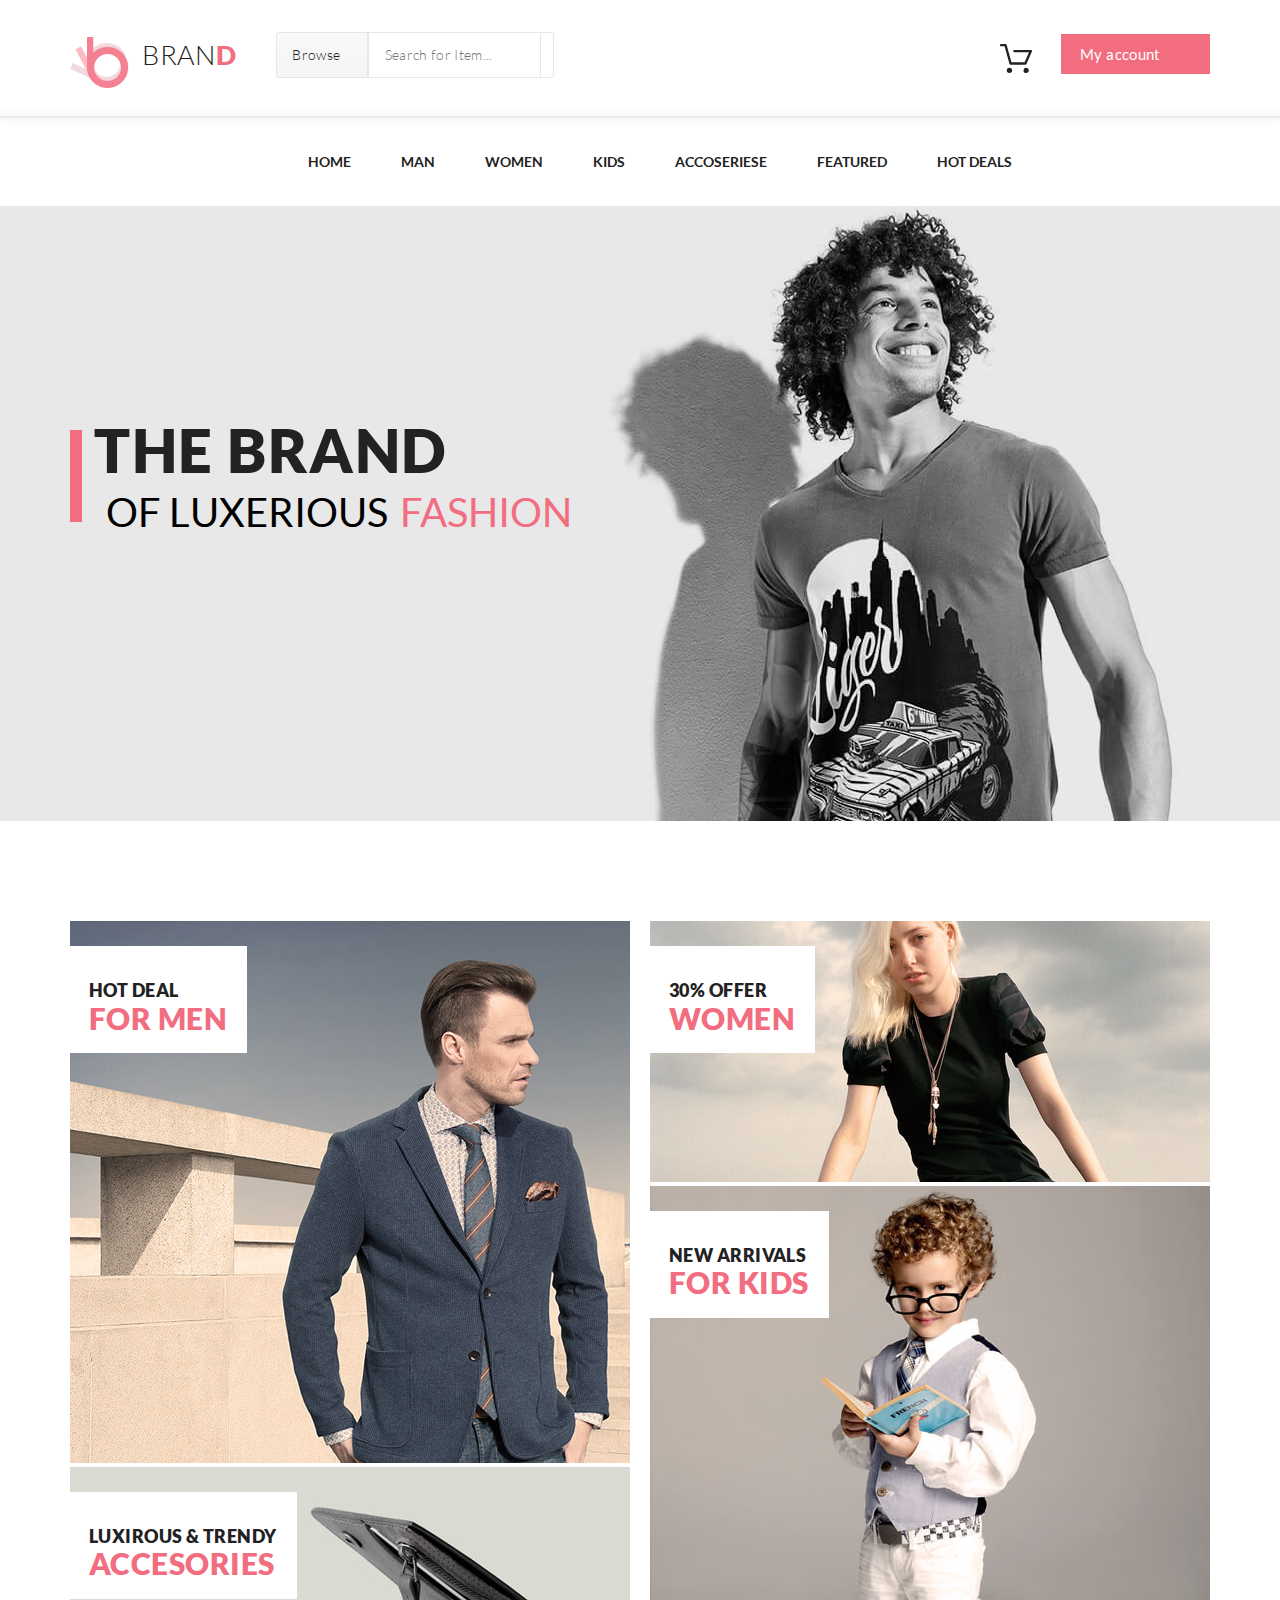
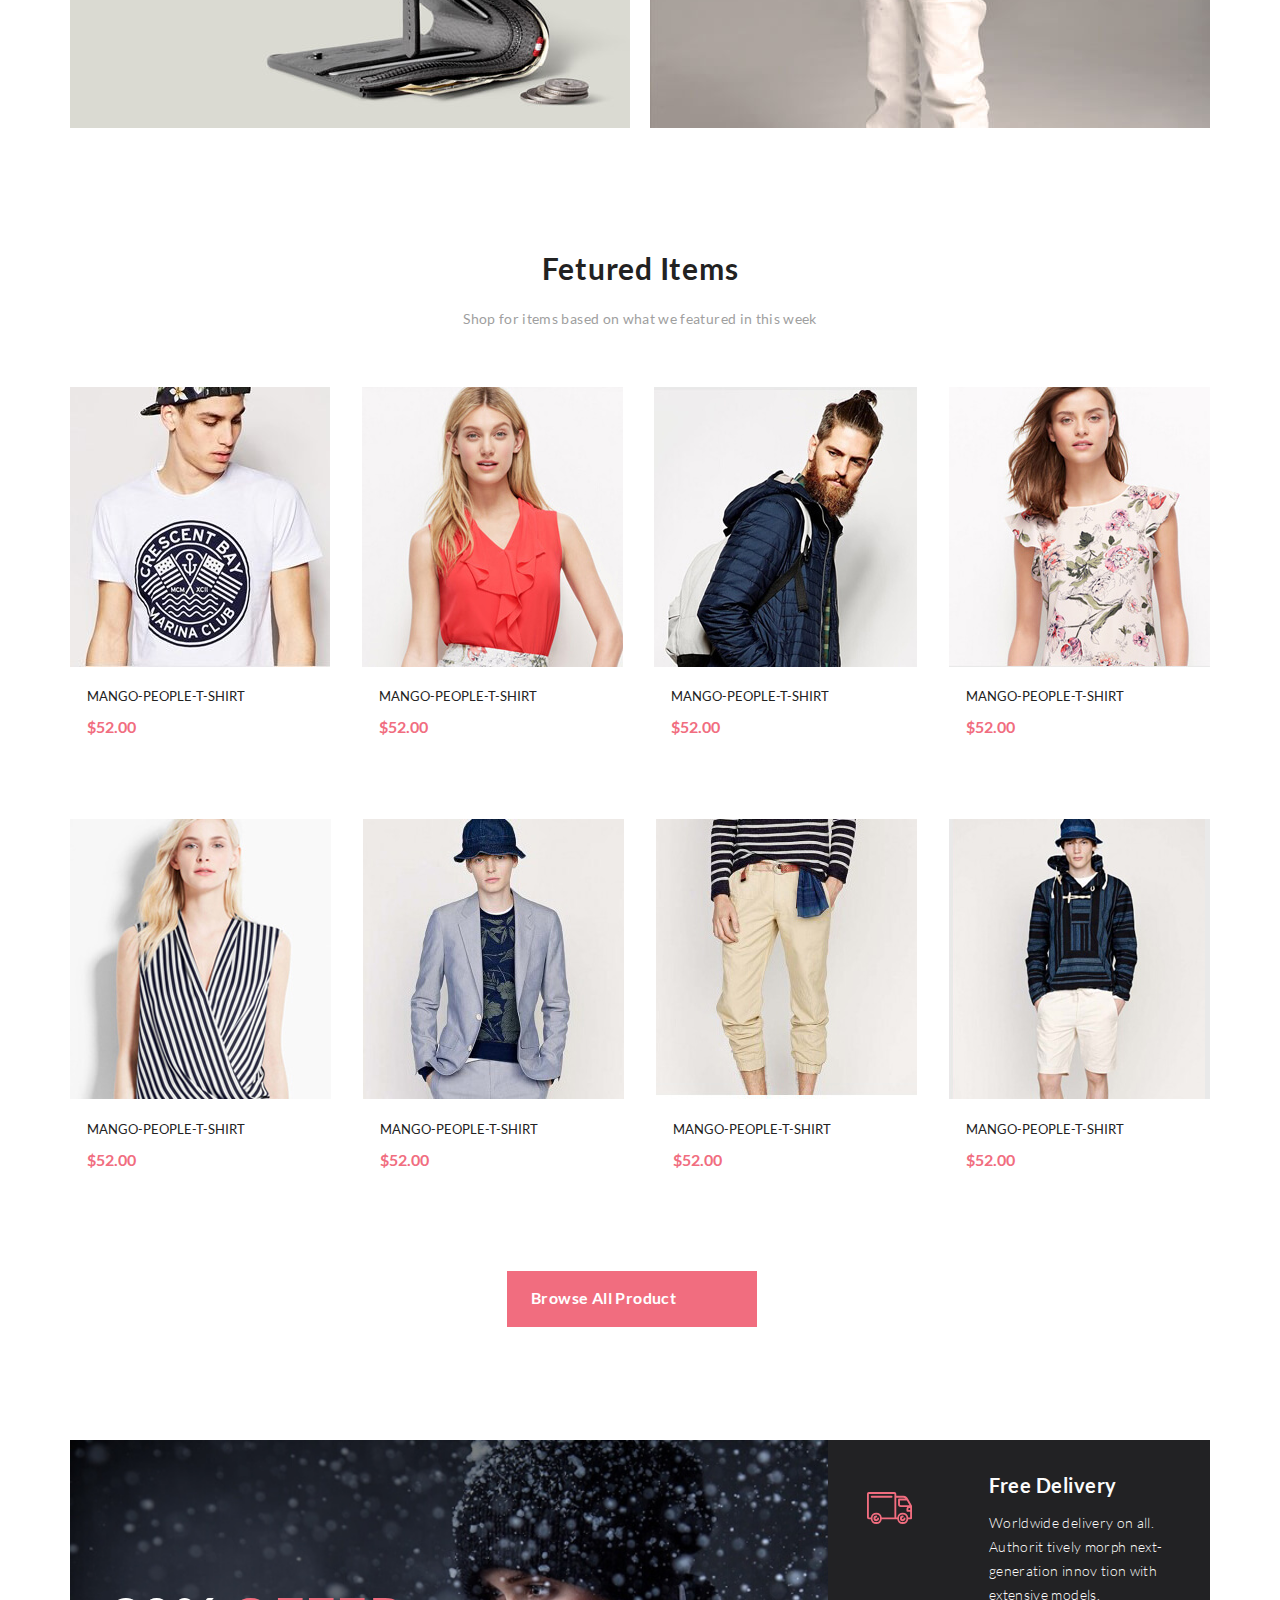
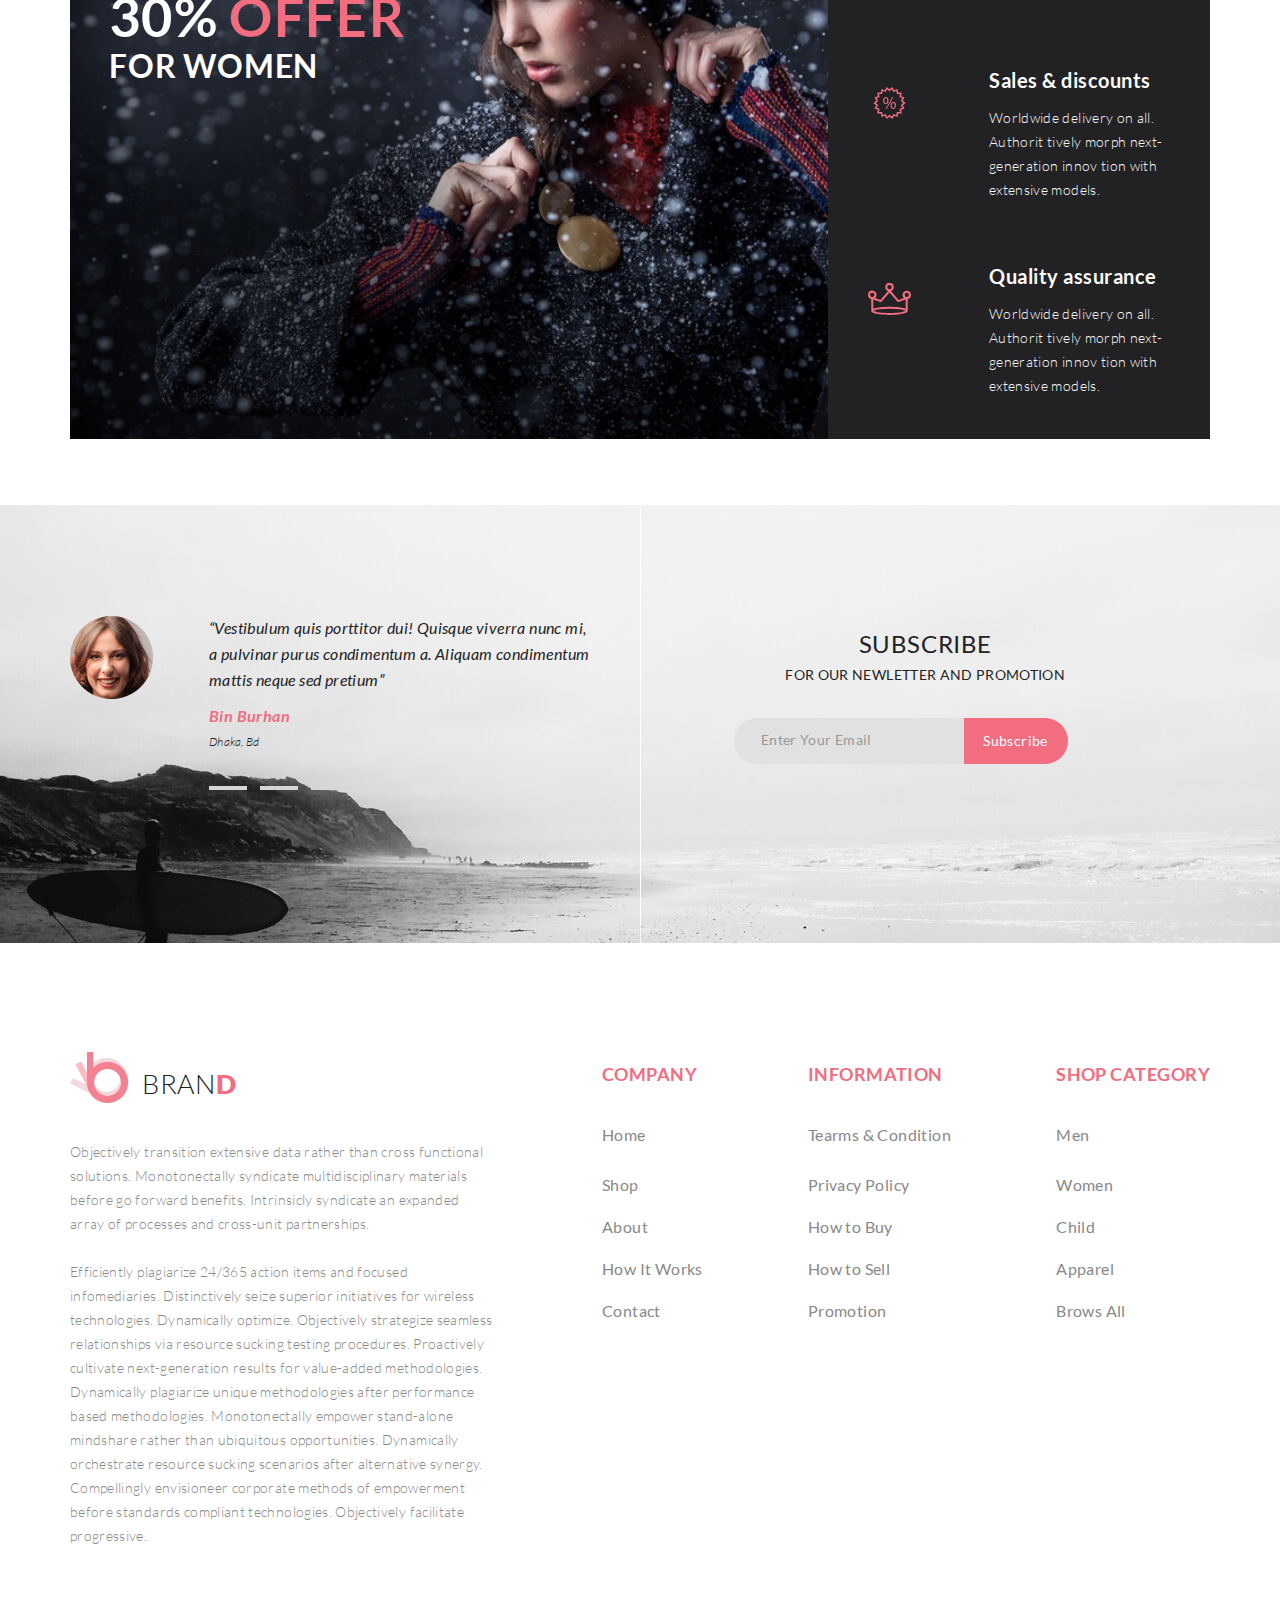
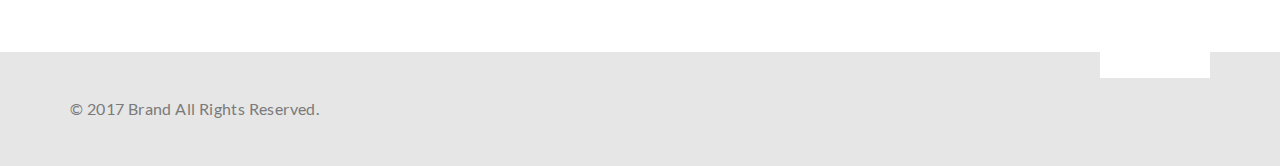
==== commit 134d1817: "continiue working with index adaptive" ====
--- a/index.html
+++ b/index.html
@@ -912,26 +912,26 @@
 
 	<header class="header-adaptive">
 		<!-- <nav class="container"> -->
-			<div class="header-adaptive-flex ">
-				<nav class="header-adaptive-left">
-					<div class="header-adaptive-left__logo-search">
-						<img class="header-adaptive-left__logo-search_logo" src="./img/index-adaptive/header-logo.png"
-							alt="header-logo-adaptive">
-						<img class="header-adaptive-left__logo-search_search" src="./img/index-adaptive/search.svg"
-							alt="header-search-adaptive">
-					</div>
-				</nav>
-				<nav class="header-adaptive-right">
-					<div class="header-adaptive-right__gamburger-contact-cart">
-						<img class="header-adaptive-right__gamburger" src="./img/index-adaptive/hamburger.svg"
-							alt="header-gamburger-adaptive">
-						<img class="header-adaptive-right__contact" src="./img/index-adaptive/contact.svg"
-							alt="header-contact-adaptive">
-						<img class="header-adaptive-right__cart" src="./img/index-adaptive/header-cart-white.svg"
-							alt="header-cart-white-adaptive">
-					</div>
-				</nav>
-			</div>
+		<div class="header-adaptive-flex ">
+			<nav class="header-adaptive-left">
+				<div class="header-adaptive-left__logo-search">
+					<img class="header-adaptive-left__logo-search_logo" src="./img/index-adaptive/header-logo.png"
+						alt="header-logo-adaptive">
+					<img class="header-adaptive-left__logo-search_search" src="./img/index-adaptive/search.svg"
+						alt="header-search-adaptive">
+				</div>
+			</nav>
+			<nav class="header-adaptive-right">
+				<div class="header-adaptive-right__gamburger-contact-cart">
+					<img class="header-adaptive-right__gamburger" src="./img/index-adaptive/hamburger.svg"
+						alt="header-gamburger-adaptive">
+					<img class="header-adaptive-right__contact" src="./img/index-adaptive/contact.svg"
+						alt="header-contact-adaptive">
+					<img class="header-adaptive-right__cart" src="./img/index-adaptive/header-cart-white.svg"
+						alt="header-cart-white-adaptive">
+				</div>
+			</nav>
+		</div>
 		<!-- </nav> -->
 	</header>
 
@@ -951,9 +951,7 @@
 				</div>
 			</div>
 
-
 		</div>
-
 	</div>
 
 	<section class="slider">
@@ -969,55 +967,62 @@
 		</div>
 	</section>
 
-	<section class="category-adaptive container">
+	<section class="category-adaptive  container">
+
 		<div class="category-adaptive-top">
-			<div class="category-adaptive-top-card">
-				<a class="category-adaptive-top-card__link" href="./product.html" target="blank">
-					<img class="category-adaptive-top-card__img" src="./img/category/category-men.jpg" alt="category-men">
-
-					<div class="category-adaptive-top-card-descr">
-						<p class="category-adaptive-top-card-descr__black">hOT dEAL<br><span class="category-adaptive-top-card-descr__red">FOR
-								MEN</span></p>
-					</div>
-				</a>
+			<div class="category-adaptive-top-card-flex">
+
+				<div class="category-adaptive-top-card">
+					<a class="category-adaptive-top-card__link" href="./product.html" target="blank">
+						<div class="category-adaptive-top-card-descr">
+							<p class="category-adaptive-top-card-descr__black">30% offer<br><span
+								class="category-adaptive-top-card-descr__red">women</span>
+							</p>
+						</div>
+						<img
+							class="category-adaptive-top-card__img" src="./img/index-adaptive/figma/catalog-women.jpg"
+							alt="category-women">
+					</a>
+				</div>
+
+				<div class="category-adaptive-top-card">
+					<a class="category-adaptive-top-card__link" href="./product.html" target="blank">
+						<div class="category-adaptive-top-card-descr">
+							<p class="category-adaptive-top-card-descr__black">hOT dEAL<br><span
+								class="category-adaptive-top-card-descr__red">FOR MEN</span>
+							</p>
+						</div>
+						<img class="category-adaptive-top-card__img" src="./img/index-adaptive/figma/catalog-men.jpg"
+							alt="category-men">		
+					</a>
+				</div>
+
+				<div class="category-adaptive-top-card">
+					<a class="category-adaptive-top-card__link" href="./product.html" target="blank">
+						<div class="category-adaptive-top-card-descr">
+							<p class="category-adaptive-top-card-descr__black">new arrivals<br><span
+									class="category-adaptive-top-card-descr__red">FOR kids</span>
+								</p>
+						</div>
+						<img
+							class="category-adaptive-top-card__img" src="./img/index-adaptive/figma/catalog-kids.jpg"
+							alt="category-kids">
+					</a>
+				</div>
 			</div>
-
-			<div class="category-adaptive-card">
-				<a class="category-adaptive-card__link" href="./product.html" target="blank"><img class="category-adaptive-card__img"
-						src="./img/category/category-women.jpg" alt="category-women">
-
-					<div class="category-adaptive-card-descr">
-						<p class="category-adaptive-card-descr__black">30% offer<br><span
-								class="category-card-descr__red">women</span>
+		</div>
+
+		<div class="category-adaptive-bottom">
+			<div class="category-adaptive-bottom-card">
+				<a class="category-adaptive-bottom-card__link" href="./product.html" target="blank">
+					<div class="category-adaptive-bottom-card-descr">
+						<p class="category-adaptive-bottom-card-descr__black">LUXIROUS & trendy<br><span
+								class="category-adaptive-bottom-card-descr__red">ACCESORIES</span>
 						</p>
 					</div>
-				</a>
-			</div>
-
-			<div class="category-adaptive-card">
-				<a class="category-adaptive-card__link" href="./product.html" target="blank"><img class="category-adaptive-card__img"
-						src="./img/category/category-kids.jpg" alt="category-kids">
-
-					<div class="category-adaptive-card-descr">
-						<p class="category-adaptive-card-descr__black">new arrivals<br><span
-								class="category-adaptive-card-descr__red">FOR
-								kids</span></p>
-					</div>
-				</a>
-			</div>
-			
-		</div>
-
-		<div class="category-adaptive__bottom">
-			<div class="category-adaptive-card">
-				<a class="category-adaptive-card__link" href="./product.html" target="blank">
-					<img class="category-adaptive-card__img" src="./img/category/category-acces.jpg" alt="category-acces">
-
-					<div class="category-adaptive-card-descr">
-						<p class="category-adaptive-card-descr__black">LUXIROUS & trendy<br><span
-								class="category-adaptive-card-descr__red">ACCESORIES</span>
-						</p>
-					</div>
+					<img class="category-adaptive-bottom-card__img"
+						src="./img/index-adaptive/figma/catalog-accesories.jpg" alt="category-acces">
+					
 				</a>
 			</div>
 		</div>
@@ -1395,6 +1400,7 @@
 			</div>
 		</div>
 	</footer>
+	<script src="./js/script.js"></script>
 </body>
 
 </html>--- a/css/style.min.css
+++ b/css/style.min.css
@@ -1,2 +1,2 @@
-@font-face{font-family:'Lato';font-style:normal;font-weight:900;src:url(../fonts/Lato-Black.ttf)}@font-face{font-family:'Lato';font-style:italic;font-weight:900;src:url(../fonts/Lato-BlackItalic.ttf)}@font-face{font-family:'Lato';font-style:normal;font-weight:700;src:url(../fonts/Lato-Bold.ttf)}@font-face{font-family:'Lato';font-style:italic;font-weight:700;src:url(../fonts/Lato-BoldItalic.ttf)}@font-face{font-family:'Lato';font-style:italic;font-weight:400;src:url(../fonts/Lato-Italic.ttf)}@font-face{font-family:'Lato';font-style:normal;font-weight:300;src:url(../fonts/Lato-Light.ttf)}@font-face{font-family:'Lato';font-style:italic;font-weight:300;src:url(../fonts/Lato-LightItalic.ttf)}@font-face{font-family:'Lato';font-style:normal;font-weight:400;src:url(../fonts/Lato-Regular.ttf)}@font-face{font-family:'Lato';font-style:normal;font-weight:100;src:url(../fonts/Lato-Thin.ttf)}@font-face{font-family:'Lato';font-style:italic;font-weight:100;src:url(../fonts/Lato-ThinItalic.ttf)}body{font-family:"Lato", sans-serif}.container{max-width:1140px;margin:0 auto}.header-adaptive,.slider-adaptive{display:none}.header{background-color:#ffffff;min-height:100px}.header-flex{height:100%;display:-webkit-box;display:-ms-flexbox;display:flex;-webkit-box-pack:justify;-ms-flex-pack:justify;justify-content:space-between}.logo-link{display:-webkit-box;display:-ms-flexbox;display:flex;text-decoration:none;-webkit-box-sizing:content-box;box-sizing:content-box}.header-form:active .drop-down{display:-webkit-box;display:-ms-flexbox;display:flex}.header-left{display:-webkit-box;display:-ms-flexbox;display:flex;-webkit-box-align:center;-ms-flex-align:center;align-items:center}.header-left__logo{width:59px;height:51px;padding-top:25px}.header-left__brand{padding-left:13px;font-size:27px;font-weight:300;text-transform:uppercase;letter-spacing:0.025em;color:#222222}.header-left__brand-red{font-weight:900;color:#f16d7f}.header-left__browse-block{display:-webkit-box;display:-ms-flexbox;display:flex;width:87px;margin:32px 0 30px 40px}.header-left__relative{position:relative}.header-left__browse{display:-webkit-box;display:-ms-flexbox;display:flex;padding:14px 16px 14px 15px;background-color:#cdcdcc;background-image:-webkit-gradient(linear, left top, left bottom, from(#f9f9f9), to(#f5f5f5));background-image:linear-gradient(180deg, #f9f9f9 0%, #f5f5f5 100%);border:1px solid #e6e6e6;border-radius:3px 0px 0px 3px;font-size:14px;font-weight:300;letter-spacing:0.025em;color:#222222;text-decoration:none;outline:none}.fa-caret-down{padding-left:10px;font-size:14px;color:#838383}.drop-down{position:absolute;display:none;top:43px;padding:20px;border:1px solid #e8e8e8;border-radius:5px;background-color:#ffffff;z-index:1}.drop-down:before{content:"";display:block;position:absolute;width:16px;height:16px;top:-9px;left:70px;-webkit-transform:rotate(45deg);transform:rotate(45deg);border-left:1px solid #e8e8e8;border-top:1px solid #e8e8e8;background-color:#ffffff}.header-left__browse-block:hover .drop-down{display:-webkit-box;display:-ms-flexbox;display:flex}.header-left__search{width:317px;padding-left:16px;text-align:left;background-color:#ffffff;border:1px solid #e6e6e6;border-right:none;font-size:14px;font-weight:300;letter-spacing:0.025em;line-height:2.29;color:#a4a4a4;outline:none}.header-left__button-search{border:solid 1px #e6e6e6;border-radius:0px 3px 3px 0px;background-color:#ffffff;outline:none}.fas .fa-search{line-height:2.29;font-size:14px;font-weight:400;color:#a4a4a4}.header-right{display:-webkit-box;display:-ms-flexbox;display:flex;-webkit-box-align:center;-ms-flex-align:center;align-items:center}.header-right__cart{position:relative}.header-right__cart-img{margin-top:41px;margin-bottom:31px}.header-right__cart:hover .cart{display:-webkit-box;display:-ms-flexbox;display:flex}.cart{position:absolute;display:none;-webkit-box-orient:vertical;-webkit-box-direction:normal;-ms-flex-direction:column;flex-direction:column;width:265px;top:90px;left:-25px;padding:20px;border:1px solid #e8e8e8;border-radius:5px;background-color:#ffffff;z-index:1}.cart-block:before{content:"";display:block;position:absolute;width:16px;height:16px;top:-9px;left:33px;-webkit-transform:rotate(45deg);transform:rotate(45deg);border-left:1px solid #e8e8e8;border-top:1px solid #e8e8e8;background-color:#ffffff}.cart-flex{display:-webkit-box;display:-ms-flexbox;display:flex;-webkit-box-pack:justify;-ms-flex-pack:justify;justify-content:space-between;padding-top:8px;padding-bottom:8px;border-bottom:1px solid #e8e8e8;-webkit-transition:1s;transition:1s}.cart-flex:hover{-webkit-box-shadow:0 5px 8px rgba(0,0,0,0.16);box-shadow:0 5px 8px rgba(0,0,0,0.16)}.cart-head{padding-left:17px;font-size:12px;font-weight:700;text-transform:uppercase;color:#222222}.card__prise{padding-top:9px;padding-left:17px;font-size:12px;line-height:1.2;font-weight:400;text-transform:uppercase;color:#f16d7f}.cart-span-x{font-size:10px}.card__stars{padding-left:17px;font-size:12px;line-height:1.2;font-weight:400;text-transform:uppercase;color:#e4af48}.cart-x{padding-left:17px;padding-right:10px;padding-top:36px;font-size:16px;line-height:1.2;font-weight:400;text-transform:uppercase;color:#c0c0c0}.cart-flex-total{display:-webkit-box;display:-ms-flexbox;display:flex;-webkit-box-pack:justify;-ms-flex-pack:justify;justify-content:space-between;font-size:16px;font-weight:700;text-transform:uppercase;color:#222222}.cart-checkout{padding:19px 74px;font-size:14px;line-height:1.2;font-weight:700;text-transform:uppercase;text-decoration:none;color:#f16d7f;border:1px solid #f16d7f;-webkit-transition:1s;transition:1s}.cart-checkout:hover{color:#ffffff;background-color:#f16d7f}.cart-go-to-cart{margin-top:11px;padding:19px 71px;font-size:14px;line-height:1.2;font-weight:700;text-transform:uppercase;color:#4a4a4a;border:1px solid #eaeaea;text-decoration:none;-webkit-transition:1s;transition:1s}.cart-go-to-cart:hover{color:#eaeaea;background-color:#4a4a4a}.header-right__my-acc{display:block;margin-left:26px;padding:12px 0 11px 19px;text-decoration:none;font-size:15px;font-weight:400;letter-spacing:0.025em;color:#ffffff;width:130px;background-color:#f16d7f;-webkit-transition:1s;transition:1s}.header-right__my-acc:hover{color:#f16d7f;background-color:#ffffff;border:1px solid #f16d7f}hr{-webkit-box-shadow:0 0 10px 0 rgba(0,0,0,0.17);box-shadow:0 0 10px 0 rgba(0,0,0,0.17);border:solid 0.2px #ececec}.header-bottom{background-color:#ffffff;min-height:51px}.header-bottom-menu{display:-webkit-box;display:-ms-flexbox;display:flex;-webkit-box-pack:center;-ms-flex-pack:center;justify-content:center;list-style-type:none}.header-bottom-menu__link{display:block;padding:20px 25px;text-decoration:none;font-size:14px;font-weight:700;text-transform:uppercase;color:#222222}.header-bottom-menu__line-women,.header-bottom-menu__line-men{width:75px;height:3px;margin-left:12px;background-color:#f16d7f}.header-bottom-menu__list:hover .mega-box{display:-webkit-box;display:-ms-flexbox;display:flex}.mega-box{position:absolute;display:none;padding:20px;border:1px solid #e8e8e8;border-radius:5px;background-color:#ffffff;z-index:1}.mega-box:before{content:"";display:block;position:absolute;width:16px;height:16px;top:-9px;left:33px;-webkit-transform:rotate(45deg);transform:rotate(45deg);border-left:1px solid #e8e8e8;border-top:1px solid #e8e8e8;background-color:#ffffff}.mega-flex{display:-webkit-box;display:-ms-flexbox;display:flex;-webkit-box-orient:vertical;-webkit-box-direction:normal;-ms-flex-direction:column;flex-direction:column}.mega-block{margin-right:45px}.mega-block:last-of-type{margin-right:0}.mega-box-ul,.drop-down-box-ul{-webkit-padding-start:0;padding-inline-start:0}.mega-head,.drop-down-head{width:235px;padding-bottom:8px;margin-bottom:8px;font-size:14px;font-weight:400;text-transform:uppercase;letter-spacing:0.025em;color:#232323;border-bottom:1px solid #e8e8e8}.mega-menu-list,.drop-down-list{position:relative;list-style-type:none}.mega-menu-list__link,.drop-down-list__link{display:block;text-decoration:none;font-size:14px;line-height:28px;font-weight:400;letter-spacing:0.025em;color:#646464}.mega-menu-list__link:hover,.drop-down-list__link:hover{color:#f16d7f}.mega-menu__img{margin-top:25px}.header-bottom_link:nth-child(n){padding-right:45px}.header-bottom_link:first-child{padding-left:235px}.slider{min-height:615px;background-color:#e8e8e8;background:url(../img/slider-men.jpg) center bottom no-repeat}.slider-flex{display:-webkit-box;display:-ms-flexbox;display:flex}.slider__line{margin-top:224px;width:12px;height:92px;background-color:#f16d7f}.slider__title{padding-left:12px}.slider__title-text{font-weight:900;letter-spacing:0.025em;color:#222222}.slider__title-text-big{font-size:60px;padding-top:170px}.slider__title-text-less{-webkit-margin-before:-37px;margin-block-start:-37px;-webkit-margin-after:0;margin-block-end:0;font-size:40px}.slider__title-text-less-red{font-size:40px;color:#f16d7f}.category-adaptive{display:none}.category{margin-top:62px;height:830px}.category-flex{display:-webkit-box;display:-ms-flexbox;display:flex;-webkit-box-pack:center;-ms-flex-pack:center;justify-content:center;margin-top:100px}.category-flex__left{margin-right:20px}.category-card{position:relative;-o-object-fit:fill;object-fit:fill;-webkit-transition:1s;transition:1s}.category-card:hover{-webkit-box-shadow:5px 5px 8px 8px rgba(0,0,0,0.16);box-shadow:5px 5px 8px 8px rgba(0,0,0,0.16)}.category-card-descr{position:absolute;padding-top:16px;padding-left:19px;padding-right:20px;background-color:#ffffff;top:25px}.category-card-descr__black{font-size:18px;font-weight:900;text-transform:uppercase;letter-spacing:0.025em;color:#222222}.category-card-descr__red{font-size:30px;color:#f16d7f}.product{margin-top:100px}.product-title{font-size:30px;font-weight:700;text-align:center;letter-spacing:0.025em;color:#222222}.product-text{font-size:14px;font-weight:400;text-align:center;letter-spacing:0.025em;color:#9f9f9f}.product-card,.you-may-card{display:block;position:relative;-webkit-transition:1s;transition:1s}.product-card__img{max-width:263px;-o-object-fit:fill;object-fit:fill;-o-object-position:center;object-position:center;-webkit-transition:1s;transition:1s}.product-top,.you-may-card-block{display:-webkit-box;display:-ms-flexbox;display:flex;-webkit-box-pack:justify;-ms-flex-pack:justify;justify-content:space-between;margin-top:60px}.product-bottom{display:-webkit-box;display:-ms-flexbox;display:flex;-webkit-box-pack:justify;-ms-flex-pack:justify;justify-content:space-between;margin-top:60px}.product-card:hover{-webkit-box-shadow:0 5px 8px rgba(0,0,0,0.16);box-shadow:0 5px 8px rgba(0,0,0,0.16)}.product-card:hover .product-card__add{display:-webkit-box;display:-ms-flexbox;display:flex}.product-card:hover .product-card__img{-webkit-filter:brightness(50%);filter:brightness(50%);-o-object-fit:fill;object-fit:fill}.product-card__link{text-decoration:none}.product-card__descr,.you-may__descr{padding-top:19px;padding-left:17px;font-size:13px;font-weight:400;text-transform:uppercase;color:#222222;-webkit-margin-before:0;margin-block-start:0;-webkit-margin-after:0;margin-block-end:0}.product-card__prise-stars,.you-may__prise-stars{display:-webkit-box;display:-ms-flexbox;display:flex;-webkit-box-pack:justify;-ms-flex-pack:justify;justify-content:space-between;padding:14px 16px 23px 17px}.product-card__prise,.you-may__prise{font-size:16px;font-weight:700;text-transform:uppercase;color:#f16d7f}.product-card__stars,.you-may__stars{color:#9f9f9f;font-size:15px}.fa-star:hover{color:#e4af48}.product-card__add{position:absolute;top:98px;display:none;-webkit-box-pack:center;-ms-flex-pack:center;justify-content:center;width:100%}.add{border:1px solid #ffffff;padding:8px 12px;color:#ffffff;font-size:13px;font-weight:700;text-decoration:none;display:-webkit-box;display:-ms-flexbox;display:flex;-webkit-box-align:center;-ms-flex-align:center;align-items:center}.add-flex{width:125px;display:-webkit-box;display:-ms-flexbox;display:flex;-webkit-box-pack:justify;-ms-flex-pack:justify;justify-content:space-between;margin-top:-40px}.add__cart{padding-right:8px}.add_margin{padding-left:8px}.add__retweet{margin:8px 9px 8px 9px}.add__heart{margin:8px 9px 8px 9px}.add:hover{-webkit-box-shadow:0 0 10px #fff;box-shadow:0 0 10px #fff}.add-img{margin-right:7px}.product-button__link{display:block;margin-left:437px;margin-right:453px;margin-top:79px;margin-bottom:113px;padding:18px 0 19px 24px;font-size:16px;font-weight:700;text-decoration:none;letter-spacing:0.025em;color:#ffffff;background-color:#f16d7f;-webkit-transition:1s;transition:1s}.product-button__link:hover{color:#f16d7f;background-color:#ffffff;border:1px solid #f16d7f}.arrow{color:#ffffff;padding-left:8px;-webkit-transition:1s;transition:1s}.product-button__link:hover .arrow{color:#f16d7f}.feature-flex{display:-webkit-box;display:-ms-flexbox;display:flex;padding-bottom:66px}.feature-flex__bg{width:75%;background-image:url(../img/feature/background.jpg);background-repeat:no-repeat;background-size:cover;-webkit-transition:1s;transition:1s}.feature-flex__bg:hover{-webkit-box-shadow:5px 0 8px 8px rgba(0,0,0,0.16);box-shadow:5px 0 8px 8px rgba(0,0,0,0.16)}.feature-flex__head{font-size:53.7px;font-weight:700;letter-spacing:0.025em;color:#ffffff;-webkit-margin-before:0;margin-block-start:0;-webkit-margin-after:0;margin-block-end:0}.feature-flex__bg-sale{padding-top:146px;padding-left:39px}.feature-flex__bg-red{color:#f16d7f}.feature-flex__bg-text{padding-left:39px;font-size:32.2px}.feature-flex-box{height:529px;width:37%;background-color:#222224;padding:4px;padding-bottom:66px}.feature-flex-box__card{display:-webkit-box;display:-ms-flexbox;display:flex;-webkit-box-pack:justify;-ms-flex-pack:justify;justify-content:space-between;height:37%;-webkit-box-sizing:content-box;box-sizing:content-box;overflow-x:auto}.feature-flex-box__img{width:45px;height:32px;padding-top:48px;padding-left:35px}.feature-flex-box__card-descr{width:217px}.feature-flex-box__title{padding-top:30px;font-size:20px;font-weight:700;letter-spacing:0.025em;color:#fbfbfb;-webkit-margin-before:0;margin-block-start:0;-webkit-margin-after:0;margin-block-end:0}.feature-flex-box__descr{font-size:14px;line-height:24px;font-weight:300;letter-spacing:0.025em;color:#fbfbfb}.subscribe{background-image:url(../img/subscribe-bg.jpg);background-color:rgba(242,242,242,0.5);background-repeat:no-repeat;background-position:center;background-size:cover}.subscribe-flex{display:-webkit-box;display:-ms-flexbox;display:flex}.subscribe-flex__left{display:-webkit-box;display:-ms-flexbox;display:flex;min-height:438px;margin:0;width:50%;border-right:1px solid #ffffff}.subscribe-flex__left-img{width:83px;height:83px;margin-top:111px}.subscribe-flex__left-descr{-webkit-margin-before:0;margin-block-start:0;-webkit-margin-after:0;margin-block-end:0;margin:0;padding-left:28px;width:386px;font-size:16px;line-height:26px;font-weight:400;font-style:italic;letter-spacing:0.025em;color:#222224}.subscribe-flex__left-text{padding-top:110px}.subscribe-flex__left-text-red{padding-top:10px;font-size:16px;font-weight:700;letter-spacing:0.025em;color:#f16d7f}.subscribe-flex__left-text-black{font-size:12px;font-weight:300;color:#222224}.subscribe-flex__left-lines{display:-webkit-box;display:-ms-flexbox;display:flex}.line{margin-top:31px;width:38px;height:4px;z-index:5;margin-right:13px;background-color:#d6d6d6;-webkit-transition:1s;transition:1s}.line:hover{background-color:#f16d7f}.subscribe-flex__right{width:50%;text-align:center}.subscribe-flex__right-text{padding-top:125px;font-size:24px;font-weight:400;text-transform:uppercase;letter-spacing:0.025em;color:#222224;-webkit-margin-before:0;margin-block-start:0;-webkit-margin-after:0;margin-block-end:0}.subscribe-flex__right-descr{margin:0;padding-top:10px;font-size:14px;text-transform:none}.subscribe-flex__right-send{position:relative;margin-top:35px;margin-left:93px;width:334px;background-color:#e1e1e1;border-radius:23px}.subscribe-flex__right-input{padding-top:14px;padding-bottom:16px;margin-left:-123px;border:none;outline:none;border-radius:23px;background-color:#e1e1e1;opacity:0.67;font-size:14px;font-weight:400;letter-spacing:0.025em;color:#222224}.subscribe-flex__right-button{position:absolute;right:0px;width:104px;height:46px;border:none;outline:none;background-color:#e1e1e1;background-color:#f16d7f;border-radius:0px 23px 23px 0px;font-size:14px;font-weight:400;letter-spacing:0.025em;color:#ffffff;text-decoration:none;-webkit-transition:1.5s;transition:1.5s}.subscribe-flex__right-button_text{padding-top:13px;-webkit-transition:1.5s;transition:1.5s}.subscribe-flex__right-button:hover{color:#f16d7f;background-color:#ffffff;border:1px solid #f16d7f}.footer-top{display:-webkit-box;display:-ms-flexbox;display:flex;-webkit-box-pack:justify;-ms-flex-pack:justify;justify-content:space-between;margin-bottom:90px}.footer-top__about{width:427px}.footer-top__logo{display:-webkit-box;display:-ms-flexbox;display:flex;-webkit-box-sizing:content-box;box-sizing:content-box}.footer-top__logo-img{margin-top:84px}.footer-top__logo-brand{text-decoration:none;padding-top:98px}.footer-top__brand{padding-left:16px;font-size:27px;font-weight:300;text-transform:uppercase;letter-spacing:0.025em;color:#222222}.footer-top__brand-red{font-weight:900;color:#f16d7f}.footer-top__about-descr{font-size:14px;line-height:24px;font-weight:300;letter-spacing:0.025em;color:#898989}.footer-top__company{display:-webkit-box;display:-ms-flexbox;display:flex;-webkit-box-orient:vertical;-webkit-box-direction:normal;-ms-flex-direction:column;flex-direction:column;margin-top:100px}.footer-top__inform{display:-webkit-box;display:-ms-flexbox;display:flex;-webkit-box-orient:vertical;-webkit-box-direction:normal;-ms-flex-direction:column;flex-direction:column;margin-top:100px}.footer-top__shop-categ{display:-webkit-box;display:-ms-flexbox;display:flex;-webkit-box-orient:vertical;-webkit-box-direction:normal;-ms-flex-direction:column;flex-direction:column;margin-top:100px}.footer-title{font-size:18px;line-height:26px;font-weight:700;letter-spacing:0.025em;color:#f16d7f}.footer-link{display:block;text-decoration:none;font-size:16px;line-height:42px;font-weight:400;letter-spacing:0.025em;color:#898989}.footer-link__first{line-height:59px}.footer-link:hover{color:#f16d7f}.footer-bottom{min-height:79px;background-color:#e6e6e6}.footer-flex{display:-webkit-box;display:-ms-flexbox;display:flex;-webkit-box-pack:justify;-ms-flex-pack:justify;justify-content:space-between}.footer-bottom__rights{padding:32px 0;font-size:16px;font-weight:400;letter-spacing:0.025em;color:#7a7a7a}.footer-bottom__social-link{margin:24px 0 23px 0;padding:8px 11px;font-size:16px;font-weight:400;letter-spacing:0.025em;color:#b2b2b2;background-color:#ffffff;-webkit-transition:1s;transition:1s}.footer-bottom__social-link:hover{color:#f7f7f8;background-color:#f16d7f}.footer-bottom__social-link:active{opacity:0.08;background-color:#f16d7f;opacity:0.29;background-color:#ffffff}.breadcrumb{min-height:148px;background-color:#f8f3f4}.breadcrumb-flex{display:-webkit-box;display:-ms-flexbox;display:flex;-webkit-box-pack:justify;-ms-flex-pack:justify;justify-content:space-between;margin-top:-20px}.breadcrumb-category{padding:65px 0;font-size:24px;font-weight:900;color:#f16d7f}.breadcrumb-category-list{padding:68px 0}.breadcrumb-category-link{text-decoration:none;font-size:14px;font-weight:300;color:#636363}.breadcrumb-category-link:nth-child(n)::after{content:" /"}.breadcrumb-category-link:last-child::after{content:" "}.breadcrumb-category-link:last-of-type{font-weight:bold;color:#f16d7f}.image-slide{border:solid 1px #eaeaea;background-color:#f7f7f7;background-image:url(../img/single-page/img-slide-girl.jpg);background-repeat:no-repeat;background-position:center}.image-slide-flex{height:777px;display:-webkit-box;display:-ms-flexbox;display:flex;-webkit-box-pack:justify;-ms-flex-pack:justify;justify-content:space-between;-webkit-box-align:center;-ms-flex-align:center;align-items:center}.image-slide__Link-left,.image-slide__link-right{-webkit-transition:0.5s;transition:0.5s}.image-slide__Link-left:hover,.image-slide__link-right:hover{-webkit-box-shadow:0 5px 8px rgba(0,0,0,0.16);box-shadow:0 5px 8px rgba(0,0,0,0.16)}.image-slide__arrow-left,.image-slide__arrow-right{display:block}.product-descr{width:1141px;border:solid 1px #eaeaea;background-color:#ffffff;margin-top:-70px;text-align:center}.product-descr__categoty{padding-top:73px;font-size:14px;font-weight:bold;color:#f16d7f;text-transform:uppercase}.product-descr__line{display:-webkit-box;display:-ms-flexbox;display:flex;-webkit-box-pack:center;-ms-flex-pack:center;justify-content:center;margin-top:15px}.product-descr__line-grey{width:49px;height:1px;background-color:#eaeaea}.product-descr__line-red{width:49px;height:2px;margin-top:-1px;border:solid 1px #eaeaea;background-color:#f16d7f}.product-descr__name{padding-top:18px;font-size:18px;font-weight:900;color:#4d4d4d;text-transform:uppercase}.product-descr__stars{padding-top:24px;font-size:19px;color:#e4af48}.product-descr__text{padding-top:26px;padding-left:262px;width:618px;font-size:14px;font-weight:300;line-height:1.71;color:#5e5e5e}.product-descr-flex{display:-webkit-box;display:-ms-flexbox;display:flex;-webkit-box-pack:center;-ms-flex-pack:center;justify-content:center;padding-top:28px}.product-descr__material,.product-descr__designer{font-size:14px;font-weight:bold;color:#b9b9b9}.product-descr__designer{padding-left:44px}.product-descr__material-type,.product-descr__designer-name{color:#2f2f2f}.product-descr__price{padding-top:37px;font-size:24px;font-weight:bold;color:#f16d7f}.product-descr__hr{width:642px;margin-top:43px;color:#eaeaea}.product-descr__choose{padding-top:63px}.product-descr__choose-flex{display:-webkit-box;display:-ms-flexbox;display:flex;-webkit-box-pack:center;-ms-flex-pack:center;justify-content:center}.product-descr__choose-block{width:33%;margin:0}.product-descr__choose-block-title{font-size:14px;font-weight:bold;color:#2f2f2f}.product-descr__choose-block-title:nth-child(2){margin-left:-15px}.product-descr__choose-block-title:last-of-type{margin-left:-42px}.product-descr__details{margin-top:16px;display:-webkit-box;display:-ms-flexbox;display:flex;width:144px;padding:12px 0 13px 15px;margin-left:130px;border:solid 1px #eaeaea;background-color:#ffffff;outline:none}.product-descr__choose-block-select{display:-webkit-inline-box;display:-ms-inline-flexbox;display:inline-flex}.product-descr__choose-block-select-color{margin-top:6px;width:12px;height:12px;background-color:#f16d7f}.product-descr__choose-block-select-color-text{padding-left:11px;font-size:13px;line-height:1.85;color:#bcbcbc}.fa-chevron-down{margin-left:67px;font-size:1;color:#bcbcbc}.product-descr__button-flex{display:-webkit-box;display:-ms-flexbox;display:flex;margin-top:28px;margin-bottom:122px;padding:16px 206px;border:solid 1px #f16d7f;background-color:#ffffff;-webkit-transition:1s;transition:1s}.product-descr__button-img_white{display:none}.product-descr__button-text{padding-top:3px;padding-left:15px;font-size:16px;font-weight:bold;color:#f16d7f}.product-descr__button-flex:hover{background-color:#f16d7f}.product-descr__button-flex:hover .product-descr__button-img_white{display:-webkit-box;display:-ms-flexbox;display:flex}.product-descr__button-flex:hover .product-descr__button-img{display:none}.product-descr__button-flex:hover .product-descr__button-text{color:#ffffff}.you-may{margin-top:119px}.you-may__title{text-align:center;font-size:24px;font-weight:900;color:#4d4d4d;text-transform:uppercase}.you-may-card-block{margin:72px 0}.you-may__stars{color:#e4af48}.shipping{margin-top:81px;margin-bottom:93px}.shipping__details_summary{display:block;padding-top:10px;padding-bottom:10px;font-size:16px;font-weight:bold;color:#222222;text-transform:uppercase;outline:none}.shipping__details_summary::marker{display:none}.shipping-flex{display:-webkit-box;display:-ms-flexbox;display:flex;-webkit-box-pack:justify;-ms-flex-pack:justify;justify-content:space-between;margin-bottom:79px}.shipping-part__left{margin-left:35px}.shipping-part__title{font-size:13px;text-transform:uppercase;color:#222222}.shipping-part__text{font-size:13px;color:#b3b2b2}.shipping-part__radio-button{display:-webkit-box;display:-ms-flexbox;display:flex;-webkit-box-orient:vertical;-webkit-box-direction:normal;-ms-flex-direction:column;flex-direction:column;margin-top:30px;text-transform:uppercase;font-size:12px}.radio-button__register{margin-top:20px}#guest{margin-right:14px}.radio-button__lebel-guest{margin-top:1.54px}#register{margin-right:14px;line-height:1.54}input[type="radio"],label{cursor:pointer}input[type="radio"]{position:relative;height:14px;width:14px;-webkit-appearance:none;-moz-appearance:none;appearance:none;outline:none}input[type="radio"]::before{content:"";position:absolute;top:50%;left:50%;width:14px;height:14px;border-radius:50%;-webkit-transform:translate(-50%, -50%);transform:translate(-50%, -50%);background-color:white;border:2px solid #222222}input[type="radio"]:checked::after{content:"";position:absolute;top:50%;left:50%;width:6px;height:6px;border-radius:50%;background-color:#222222;-webkit-transform:translate(-50%, -50%);transform:translate(-50%, -50%);visibility:visible}.shipping-part__text-arrow{margin-top:18px;margin-bottom:38px}.shipping-part__text_link{display:block;padding-top:15px;font-size:13px;color:#b3b2b2;text-decoration:none}.shipping-part__button{padding:19px 54px;font-size:14px;font-weight:bold;color:#4a4a4a;text-transform:uppercase;text-decoration:none;border:solid 1px #eaeaea;background-color:#ffffff;-webkit-transition:1.5s;transition:1.5s}.shipping-part__button:hover{background-color:#4a4a4a;color:#ffffff}.shipping-part__smile-title{font-size:12px;color:#222222;text-transform:uppercase}.shipping-part__smile-title_red{font-size:17px;color:#ff0d0d}.shipping-part__email,.shipping-part__password{width:390px;height:45px;border:solid 1px #eaeaea;background-color:#ffffff;outline:none}.shipping-part__warning{padding-top:22px;font-size:13px;color:#ff0d0d}.shipping-part__send{margin-top:32px}.shipping-part__send-link{padding:19px 81px 19px 55px;border:solid 1px #eaeaea;background-color:#ffffff;font-size:14px;font-weight:bold;color:#4a4a4a;text-transform:uppercase;text-decoration:none;-webkit-transition:1.5s;transition:1.5s}.shipping-part__send-link:hover{background-color:#4a4a4a;color:#ffffff}.shipping-part__send-link-forgot{padding-left:32px;font-size:14px;color:#222222;text-decoration:none}.shipping__hr{background-color:#e8e8e8}.chooses{margin-top:70px;background:#fff}.chooses-flex,.sort{display:-webkit-box;display:-ms-flexbox;display:flex}.chooses__aside{width:243px}.chooses-category{width:200px;margin-bottom:18px;padding-left:11px;padding-top:12px;padding-bottom:12px;border-bottom:1px solid #ebebeb;border-left:5px solid #f16d7f;font-size:14px;font-weight:bold;line-height:1.43;text-transform:uppercase}.chooses-category:first-child{color:#f16d7f}.chooses-category__summary{display:-webkit-box;display:-ms-flexbox;display:flex;-webkit-box-pack:justify;-ms-flex-pack:justify;justify-content:space-between;direction:rtl;outline:none}.chooses-category__summary::-webkit-details-marker{display:none}.chooses-category__summary::before{content:'\25B6'}.chooses-category[open]>.chooses-category__summary::before{content:'\25BC'}.chooses-category__list{width:190px;margin-left:-40px;font-size:14px;line-height:2.36;color:#6f6e6e;text-transform:none;list-style-type:none;background-color:#ffffff}.chooses-flex__colimn{margin-left:50px}.chooses__trend-sise-prise{margin-top:5px;display:-webkit-box;display:-ms-flexbox;display:flex}.chooses__title{font-size:14px;font-weight:bold;line-height:1.43;color:#6f6e6e;text-transform:uppercase}.chooses__title_list{display:-webkit-box;display:-ms-flexbox;display:flex;width:176px;list-style-type:none;-webkit-margin-before:0;margin-block-start:0;-webkit-margin-after:0;margin-block-end:0;-webkit-padding-start:0;padding-inline-start:0}.chooses__title_link{padding-top:5px;font-size:14px;color:#6f6e6e;line-height:1.86;text-decoration:none}.chooses__title_link-line{margin:0 5px 0px 5px;font-size:2px;color:#dfdfdf}.chooses__size{margin-left:115px}.chooses__size_checkbox-top{display:-webkit-box;display:-ms-flexbox;display:flex}.chooses__size_checkbox-bottom{display:-webkit-box;display:-ms-flexbox;display:flex}.chooses__size-box{width:50px;margin-right:23px}.chooses__label{font-family:OpenSans;font-size:14px;line-height:1.43;color:#6f6e6e}.chooses__input{margin-top:10px}.chooses__prise{margin-left:50px}.chooses__prise_range{margin-top:10px;width:262px}.prise__range{display:-webkit-box;display:-ms-flexbox;display:flex;-webkit-box-pack:justify;-ms-flex-pack:justify;justify-content:space-between;margin-top:10px}.chooses__title_prise{font-weight:normal}.sort{margin-top:41px;background-color:#f3f3f3}.sort__by,.show__by{display:-webkit-box;display:-ms-flexbox;display:flex;border:solid 1px #ebebeb;margin:10px 0 10px 9px}.sort__by_title,.show__by_title{padding:13px 8px 7px 13px;background-color:#ffffff;font-size:14px;color:#6f6e6e;border-right:none}.sort-name,.show-name{margin-top:-1px;margin-bottom:-1px}.sort-name__options,.show-name__options{font:normal 14px Lato;padding:11px 8px 11px 11px;color:#6f6e6e;outline:none;border:solid 1px #ebebeb}.all-products-row{display:-webkit-box;display:-ms-flexbox;display:flex;-webkit-box-pack:justify;-ms-flex-pack:justify;justify-content:space-between;margin-top:51px}.product-card__add-bottom{position:absolute;top:100px;display:-webkit-box;display:-ms-flexbox;display:flex;-webkit-box-pack:justify;-ms-flex-pack:justify;justify-content:space-between}.pagination-flex{display:-webkit-box;display:-ms-flexbox;display:flex;-webkit-box-pack:justify;-ms-flex-pack:justify;justify-content:space-between;margin-top:43px}.pagination__links{padding:16px 15px 15px;border-radius:3px;border:solid 1px #ebebeb;background-color:#ffffff}.pagination__pages{font-size:16px;font-weight:300;color:#c4c4c4;text-decoration:none;-webkit-transition:0.2s;transition:0.2s}.pagination__pages:hover{color:#f16d7f}.pagination__view-all{padding:16px 45px 15px 47px;border-radius:3px;border:solid 1px #f16d7f;background-color:#ffffff;-webkit-transition:1s;transition:1s}.pagination__view-all:hover{background-color:#f16d7f}.pagination__view-all:hover .pagination__view-all_link{color:#ffffff}.pagination__view-all_link{font-size:16px;font-weight:300;color:#f16d7f;text-decoration:none}.product-page-box__feature-flesh{width:inherit;height:341px;display:-webkit-box;display:-ms-flexbox;display:flex;-webkit-box-pack:space-evenly;-ms-flex-pack:space-evenly;justify-content:space-evenly;margin-top:110px;padding-bottom:0}.product-page-box__img{margin-left:90px}.product-page-box__card-descr{width:308px;-webkit-box-sizing:border-box;box-sizing:border-box}.product-page-box__title{text-align:center}.shopping-cart-table{width:1612px;margin-top:90px;margin-bottom:44px}.shopping-cart__title{min-width:120px;padding-bottom:25px;text-align:left;font-size:13px;line-height:20px;font-weight:700;text-transform:uppercase;letter-spacing:-0.015em;color:#222222;border-bottom:1px solid #eaeaea}.shopping-cart__title_head-img{width:510px;padding-right:280px}.shopping-cart__title_head{min-width:165px}.shopping-cart__title_head-action{min-width:30px}tbody{border-spacing:6px;border-bottom:1px solid #eaeaea}.shopping-cart__flex{display:-webkit-box;display:-ms-flexbox;display:flex}.shopping-cart__descr,.fa-times-circle{font-size:13px;font-weight:400;color:#656565}.shopping-cart__descr-card_img{margin-top:22px;margin-bottom:25px}.shopping-cart__descr-card_descr{margin-top:10px;margin-left:21px}.shopping-cart__descr-card_heading{font-size:13px;font-weight:400;text-transform:uppercase;color:#222222}.shopping-cart__descr-card_stars{margin-top:-10px;font-size:13px;font-weight:400;text-transform:uppercase;color:#e4af48}.fa-times-circle{-webkit-transition:0.2s;transition:0.2s}.fa-times-circle:hover{color:#e4af48}.color__title,.size__title{padding-top:10px;font-size:13px;font-weight:400;color:#575757}.color__descr,.size__descr{font-size:13px;font-weight:300;color:#6f6e6e}.shopping-cart__quantity{width:54px;background-color:#ffffff;outline:none;border-spacing:0;border:1px solid #eaeaea;padding:10px 0 10px 24px}.shopping-cart__center{padding-left:24px}.shopping-cart__buttons-flex{display:-webkit-box;display:-ms-flexbox;display:flex;-webkit-box-pack:justify;-ms-flex-pack:justify;justify-content:space-between;margin-top:44px;margin-bottom:63px}.continue,.clear{font-size:14px;font-weight:700;text-transform:uppercase;color:#4a4a4a;background-color:#ffffff;border:1px solid #eaeaea;padding:20px 39px;-webkit-transition:1s;transition:1s}.continue:hover,.clear:hover{color:#ffffff;background-color:#4a4a4a}.shopping-cart__shipp{margin-bottom:79px;margin-right:36px}.shopping-cart__shipp-coupon-total{display:-webkit-box;display:-ms-flexbox;display:flex}.shopping-cart__shipp_title,.shopping-cart__coupon_title{font-size:16px;line-height:1.2;font-weight:700;text-transform:uppercase;color:#222222}.shopping-cart__shipp__details{font-size:13px;line-height:1.2;font-weight:300;color:#b1b1b1;background-color:#ffffff;border:1px solid #eaeaea}.shopping-cart__shipp__summary{display:-webkit-box;display:-ms-flexbox;display:flex;padding:16px;-webkit-box-pack:justify;-ms-flex-pack:justify;justify-content:space-between;direction:rtl;outline:none}.shopping-cart__shipp__summary::-webkit-details-marker{display:none}.shopping-cart__shipp__summary::before{content:'\25B6'}.shopping-cart__shipp__details[open]>.shopping-cart__shipp__summary::before{content:'\25BC'}.shopping-cart__shipp__input,.shopping-cart__coupon__input{width:323px;margin-top:20px;padding:16px;outline:none;font-size:13px;line-height:1.2;font-weight:300;color:#b1b1b1;background-color:#ffffff;border:1px solid #eaeaea}.shopping-cart__shipp__link,.shopping-cart__coupon__link{text-decoration:none}.shopping-cart__shipp__link-text,.shopping-cart__shipp__coupon-text{width:100px;margin-top:23px;padding:12px 14px;font-size:11px;line-height:1.2;font-weight:700;text-transform:uppercase;color:#4a4a4a;background-color:#ffffff;border:1px solid #eaeaea;-webkit-transition:1s;transition:1s}.shopping-cart__shipp__link-text:hover,.shopping-cart__shipp__coupon-text:hover{color:#ffffff;background-color:#4a4a4a}.shopping-cart__coupon_title-min{font-size:14px;line-height:1.2;font-weight:300;color:#000000}.shopping-cart__coupon__input{margin-top:4px}.shopping-cart-total{display:block;max-width:360px;max-height:214px;margin-left:36px;background-color:#f5f3f3}.shopping-cart-total__sub-total{padding-top:40px;padding-right:41px;text-align:right;font-size:11px;line-height:1.2;font-weight:400;text-transform:uppercase;color:#4a4a4a}.shopping-cart-total__sub-total_sum{padding-left:20px}.shopping-cart-total__title{text-align:right;padding-right:41px;padding-top:14px;font-size:16px;line-height:1.2;font-weight:700;text-transform:uppercase;color:#222222}.shopping-cart-total__title-sum{padding-left:20px;color:#f16d7f}.shopping-cart-total__line{width:275px;height:1px;margin:22px 42px 17px 43px;background-color:#e2e2e2}.shopping-cart-total__link{display:block;text-decoration:none}.shopping-cart-total__link-button{width:273px;margin:0 44px;padding:19px 0;text-align:center;font-size:16px;line-height:1.2;font-weight:700;text-transform:uppercase;color:#ffffff;background-color:#f16d7f;-webkit-transition:1s;transition:1s}.shopping-cart-total__link-button:hover{color:#f16d7f;background-color:#ffffff;border:1px solid #f16d7f;padding:18px 0}@media screen and (max-width: 991px){.header,.slider,.category{display:none}.container{max-width:735px;margin:0 auto}.header-adaptive{display:-webkit-box;display:-ms-flexbox;display:flex;position:relative}.header-adaptive-flex{display:-webkit-box;display:-ms-flexbox;display:flex;height:75px;width:100%;-webkit-box-pack:justify;-ms-flex-pack:justify;justify-content:space-between;-webkit-box-align:center;-ms-flex-align:center;align-items:center;background-color:#222222}.header-adaptive-left__logo-search_logo{padding-left:32px}.header-adaptive-left__logo-search_search{padding-left:41px}.header-adaptive-right__gamburger{padding-right:25px}.header-adaptive-right__contact{padding-right:42px}.header-adaptive-right__cart{padding-right:42px}.slider-adaptive{display:-webkit-box;display:-ms-flexbox;display:flex;margin-top:-25px;background-color:#f1e4e6}.slider-adaptive-flex{display:-webkit-box;display:-ms-flexbox;display:flex;-webkit-box-pack:justify;-ms-flex-pack:justify;justify-content:space-between;-webkit-box-align:center;-ms-flex-align:center;align-items:center}.slider-adaptive-img{width:45%;margin-left:-5%;-o-object-fit:cover;object-fit:cover;-o-object-position:right;object-position:right}.slider__text{display:-webkit-box;display:-ms-flexbox;display:flex;width:55%;margin-left:5%}.slider__line{width:12px;height:92px;margin-top:53px}.slider__title-text-big{padding-top:25px;font-weight:900;font-size:44px;line-height:53px}.slider__title-text-less,.slider__title-text-less-red{padding-top:10px;padding-left:0;font-weight:700;font-size:24px;line-height:28.8px}.category-adaptive{display:-webkit-box;display:-ms-flexbox;display:flex}}@media screen and (max-width: 575px){.container{max-width:359px;margin:0 auto}.header-adaptive-right__contact,.header-adaptive-right__cart,.slider-adaptive-img{display:none}.slider__text{min-height:363px;width:100%;margin-left:0;display:-webkit-box;display:-ms-flexbox;display:flex;-webkit-box-pack:center;-ms-flex-pack:center;justify-content:center;-webkit-box-align:center;-ms-flex-align:center;align-items:center}.slider__line{width:12px;height:61px}.slider__title-text-big{font-weight:900;font-size:38px;line-height:45.6px;letter-spacing:0em}.slider__title-text-less,.slider__title-text-less-red{font-weight:700;font-size:20px;line-height:24px;letter-spacing:0em}}
+@font-face{font-family:'Lato';font-style:normal;font-weight:900;src:url(../fonts/Lato-Black.ttf)}@font-face{font-family:'Lato';font-style:italic;font-weight:900;src:url(../fonts/Lato-BlackItalic.ttf)}@font-face{font-family:'Lato';font-style:normal;font-weight:700;src:url(../fonts/Lato-Bold.ttf)}@font-face{font-family:'Lato';font-style:italic;font-weight:700;src:url(../fonts/Lato-BoldItalic.ttf)}@font-face{font-family:'Lato';font-style:italic;font-weight:400;src:url(../fonts/Lato-Italic.ttf)}@font-face{font-family:'Lato';font-style:normal;font-weight:300;src:url(../fonts/Lato-Light.ttf)}@font-face{font-family:'Lato';font-style:italic;font-weight:300;src:url(../fonts/Lato-LightItalic.ttf)}@font-face{font-family:'Lato';font-style:normal;font-weight:400;src:url(../fonts/Lato-Regular.ttf)}@font-face{font-family:'Lato';font-style:normal;font-weight:100;src:url(../fonts/Lato-Thin.ttf)}@font-face{font-family:'Lato';font-style:italic;font-weight:100;src:url(../fonts/Lato-ThinItalic.ttf)}body{font-family:"Lato", sans-serif;-webkit-box-sizing:content-box;box-sizing:content-box}.container{max-width:1140px;margin:0 auto}.header-adaptive,.slider-adaptive{display:none}.header{background-color:#ffffff;min-height:100px}.header-flex{height:100%;display:-webkit-box;display:-ms-flexbox;display:flex;-webkit-box-pack:justify;-ms-flex-pack:justify;justify-content:space-between}.logo-link{display:-webkit-box;display:-ms-flexbox;display:flex;text-decoration:none;-webkit-box-sizing:content-box;box-sizing:content-box}.header-form:active .drop-down{display:-webkit-box;display:-ms-flexbox;display:flex}.header-left{display:-webkit-box;display:-ms-flexbox;display:flex;-webkit-box-align:center;-ms-flex-align:center;align-items:center}.header-left__logo{width:59px;height:51px;padding-top:25px}.header-left__brand{padding-left:13px;font-size:27px;font-weight:300;text-transform:uppercase;letter-spacing:0.025em;color:#222222}.header-left__brand-red{font-weight:900;color:#f16d7f}.header-left__browse-block{display:-webkit-box;display:-ms-flexbox;display:flex;width:87px;margin:32px 0 30px 40px}.header-left__relative{position:relative}.header-left__browse{display:-webkit-box;display:-ms-flexbox;display:flex;padding:14px 16px 14px 15px;background-color:#cdcdcc;background-image:-webkit-gradient(linear, left top, left bottom, from(#f9f9f9), to(#f5f5f5));background-image:linear-gradient(180deg, #f9f9f9 0%, #f5f5f5 100%);border:1px solid #e6e6e6;border-radius:3px 0px 0px 3px;font-size:14px;font-weight:300;letter-spacing:0.025em;color:#222222;text-decoration:none;outline:none}.fa-caret-down{padding-left:10px;font-size:14px;color:#838383}.drop-down{position:absolute;display:none;top:43px;padding:20px;border:1px solid #e8e8e8;border-radius:5px;background-color:#ffffff;z-index:1}.drop-down:before{content:"";display:block;position:absolute;width:16px;height:16px;top:-9px;left:70px;-webkit-transform:rotate(45deg);transform:rotate(45deg);border-left:1px solid #e8e8e8;border-top:1px solid #e8e8e8;background-color:#ffffff}.header-left__browse-block:hover .drop-down{display:-webkit-box;display:-ms-flexbox;display:flex}.header-left__search{width:317px;padding-left:16px;text-align:left;background-color:#ffffff;border:1px solid #e6e6e6;border-right:none;font-size:14px;font-weight:300;letter-spacing:0.025em;line-height:2.29;color:#a4a4a4;outline:none}.header-left__button-search{border:solid 1px #e6e6e6;border-radius:0px 3px 3px 0px;background-color:#ffffff;outline:none}.fas .fa-search{line-height:2.29;font-size:14px;font-weight:400;color:#a4a4a4}.header-right{display:-webkit-box;display:-ms-flexbox;display:flex;-webkit-box-align:center;-ms-flex-align:center;align-items:center}.header-right__cart{position:relative}.header-right__cart-img{margin-top:41px;margin-bottom:31px}.header-right__cart:hover .cart{display:-webkit-box;display:-ms-flexbox;display:flex}.cart{position:absolute;display:none;-webkit-box-orient:vertical;-webkit-box-direction:normal;-ms-flex-direction:column;flex-direction:column;width:265px;top:90px;left:-25px;padding:20px;border:1px solid #e8e8e8;border-radius:5px;background-color:#ffffff;z-index:1}.cart-block:before{content:"";display:block;position:absolute;width:16px;height:16px;top:-9px;left:33px;-webkit-transform:rotate(45deg);transform:rotate(45deg);border-left:1px solid #e8e8e8;border-top:1px solid #e8e8e8;background-color:#ffffff}.cart-flex{display:-webkit-box;display:-ms-flexbox;display:flex;-webkit-box-pack:justify;-ms-flex-pack:justify;justify-content:space-between;padding-top:8px;padding-bottom:8px;border-bottom:1px solid #e8e8e8;-webkit-transition:1s;transition:1s}.cart-flex:hover{-webkit-box-shadow:0 5px 8px rgba(0,0,0,0.16);box-shadow:0 5px 8px rgba(0,0,0,0.16)}.cart-head{padding-left:17px;font-size:12px;font-weight:700;text-transform:uppercase;color:#222222}.card__prise{padding-top:9px;padding-left:17px;font-size:12px;line-height:1.2;font-weight:400;text-transform:uppercase;color:#f16d7f}.cart-span-x{font-size:10px}.card__stars{padding-left:17px;font-size:12px;line-height:1.2;font-weight:400;text-transform:uppercase;color:#e4af48}.cart-x{padding-left:17px;padding-right:10px;padding-top:36px;font-size:16px;line-height:1.2;font-weight:400;text-transform:uppercase;color:#c0c0c0}.cart-flex-total{display:-webkit-box;display:-ms-flexbox;display:flex;-webkit-box-pack:justify;-ms-flex-pack:justify;justify-content:space-between;font-size:16px;font-weight:700;text-transform:uppercase;color:#222222}.cart-checkout{padding:19px 74px;font-size:14px;line-height:1.2;font-weight:700;text-transform:uppercase;text-decoration:none;color:#f16d7f;border:1px solid #f16d7f;-webkit-transition:1s;transition:1s}.cart-checkout:hover{color:#ffffff;background-color:#f16d7f}.cart-go-to-cart{margin-top:11px;padding:19px 71px;font-size:14px;line-height:1.2;font-weight:700;text-transform:uppercase;color:#4a4a4a;border:1px solid #eaeaea;text-decoration:none;-webkit-transition:1s;transition:1s}.cart-go-to-cart:hover{color:#eaeaea;background-color:#4a4a4a}.header-right__my-acc{display:block;margin-left:26px;padding:12px 0 11px 19px;text-decoration:none;font-size:15px;font-weight:400;letter-spacing:0.025em;color:#ffffff;width:130px;background-color:#f16d7f;-webkit-transition:1s;transition:1s}.header-right__my-acc:hover{color:#f16d7f;background-color:#ffffff;border:1px solid #f16d7f}hr{-webkit-box-shadow:0 0 10px 0 rgba(0,0,0,0.17);box-shadow:0 0 10px 0 rgba(0,0,0,0.17);border:solid 0.2px #ececec}.header-bottom{background-color:#ffffff;min-height:51px}.header-bottom-menu{display:-webkit-box;display:-ms-flexbox;display:flex;-webkit-box-pack:center;-ms-flex-pack:center;justify-content:center;list-style-type:none}.header-bottom-menu__link{display:block;padding:20px 25px;text-decoration:none;font-size:14px;font-weight:700;text-transform:uppercase;color:#222222}.header-bottom-menu__line-women,.header-bottom-menu__line-men{width:75px;height:3px;margin-left:15px;background-color:#f16d7f}.header-bottom-menu__line-men{margin-left:10px}.header-bottom-menu__list:hover .mega-box{display:-webkit-box;display:-ms-flexbox;display:flex}.mega-box{position:absolute;display:none;padding:20px;border:1px solid #e8e8e8;border-radius:5px;background-color:#ffffff;z-index:1}.mega-box:before{content:"";display:block;position:absolute;width:16px;height:16px;top:-9px;left:33px;-webkit-transform:rotate(45deg);transform:rotate(45deg);border-left:1px solid #e8e8e8;border-top:1px solid #e8e8e8;background-color:#ffffff}.mega-flex{display:-webkit-box;display:-ms-flexbox;display:flex;-webkit-box-orient:vertical;-webkit-box-direction:normal;-ms-flex-direction:column;flex-direction:column}.mega-block{margin-right:45px}.mega-block:last-of-type{margin-right:0}.mega-box-ul,.drop-down-box-ul{-webkit-padding-start:0;padding-inline-start:0}.mega-head,.drop-down-head{width:235px;padding-bottom:8px;margin-bottom:8px;font-size:14px;font-weight:400;text-transform:uppercase;letter-spacing:0.025em;color:#232323;border-bottom:1px solid #e8e8e8}.mega-menu-list,.drop-down-list{position:relative;list-style-type:none}.mega-menu-list__link,.drop-down-list__link{display:block;text-decoration:none;font-size:14px;line-height:28px;font-weight:400;letter-spacing:0.025em;color:#646464}.mega-menu-list__link:hover,.drop-down-list__link:hover{color:#f16d7f}.mega-menu__img{margin-top:25px}.header-bottom_link:nth-child(n){padding-right:45px}.header-bottom_link:first-child{padding-left:235px}.slider{min-height:615px;background-color:#e8e8e8;background:url(../img/slider-men.jpg) center bottom no-repeat}.slider-flex{display:-webkit-box;display:-ms-flexbox;display:flex}.slider__line{margin-top:224px;width:12px;height:92px;background-color:#f16d7f}.slider__title{padding-left:12px}.slider__title-text{font-weight:900;letter-spacing:0.025em;color:#222222}.slider__title-text-big{font-size:60px;padding-top:170px}.slider__title-text-less{-webkit-margin-before:-37px;margin-block-start:-37px;-webkit-margin-after:0;margin-block-end:0;font-size:40px}.slider__title-text-less-red{font-size:40px;color:#f16d7f}.category-adaptive{display:none}.category{margin-top:62px;height:830px}.category-flex{display:-webkit-box;display:-ms-flexbox;display:flex;-webkit-box-pack:center;-ms-flex-pack:center;justify-content:center;margin-top:100px}.category-flex__left{margin-right:20px}.category-card{max-width:560px;position:relative;-webkit-box-sizing:content-box;box-sizing:content-box;-o-object-fit:fill;object-fit:fill;-o-object-position:center;object-position:center;-webkit-transition:1s;transition:1s}.category-card:hover{-webkit-box-shadow:5px 5px 8px 8px rgba(0,0,0,0.16);box-shadow:5px 5px 8px 8px rgba(0,0,0,0.16)}.category-card-descr{position:absolute;padding-top:16px;padding-left:19px;padding-right:20px;background-color:#ffffff;top:25px}.category-card-descr__black{font-size:18px;font-weight:900;text-transform:uppercase;letter-spacing:0.025em;color:#222222}.category-card-descr__red{font-size:30px;color:#f16d7f}.product{margin-top:100px}.product-title{font-size:30px;font-weight:700;text-align:center;letter-spacing:0.025em;color:#222222}.product-text{font-size:14px;font-weight:400;text-align:center;letter-spacing:0.025em;color:#9f9f9f}.product-card,.you-may-card{display:block;position:relative;-webkit-transition:1s;transition:1s}.product-card__img{max-width:263px;-o-object-fit:fill;object-fit:fill;-o-object-position:center;object-position:center;-webkit-transition:1s;transition:1s}.product-top,.you-may-card-block{display:-webkit-box;display:-ms-flexbox;display:flex;-webkit-box-pack:justify;-ms-flex-pack:justify;justify-content:space-between;margin-top:60px}.product-bottom{display:-webkit-box;display:-ms-flexbox;display:flex;-webkit-box-pack:justify;-ms-flex-pack:justify;justify-content:space-between;margin-top:60px}.product-card:hover{-webkit-box-shadow:0 5px 8px rgba(0,0,0,0.16);box-shadow:0 5px 8px rgba(0,0,0,0.16)}.product-card:hover .product-card__add{display:-webkit-box;display:-ms-flexbox;display:flex}.product-card:hover .product-card__img{-webkit-filter:brightness(50%);filter:brightness(50%);-o-object-fit:fill;object-fit:fill}.product-card__link{text-decoration:none}.product-card__descr,.you-may__descr{padding-top:19px;padding-left:17px;font-size:13px;font-weight:400;text-transform:uppercase;color:#222222;-webkit-margin-before:0;margin-block-start:0;-webkit-margin-after:0;margin-block-end:0}.product-card__prise-stars,.you-may__prise-stars{display:-webkit-box;display:-ms-flexbox;display:flex;-webkit-box-pack:justify;-ms-flex-pack:justify;justify-content:space-between;padding:14px 16px 23px 17px}.product-card__prise,.you-may__prise{font-size:16px;font-weight:700;text-transform:uppercase;color:#f16d7f}.product-card__stars,.you-may__stars{color:#9f9f9f;font-size:15px}.fa-star:hover{color:#e4af48}.product-card__add{position:absolute;top:98px;display:none;-webkit-box-pack:center;-ms-flex-pack:center;justify-content:center;width:100%}.add{border:1px solid #ffffff;padding:8px 12px;color:#ffffff;font-size:13px;font-weight:700;text-decoration:none;display:-webkit-box;display:-ms-flexbox;display:flex;-webkit-box-align:center;-ms-flex-align:center;align-items:center}.add-flex{width:125px;display:-webkit-box;display:-ms-flexbox;display:flex;-webkit-box-pack:justify;-ms-flex-pack:justify;justify-content:space-between;margin-top:-40px}.add__cart{padding-right:8px}.add_margin{padding-left:8px}.add__retweet{margin:8px 9px 8px 9px}.add__heart{margin:8px 9px 8px 9px}.add:hover{-webkit-box-shadow:0 0 10px #fff;box-shadow:0 0 10px #fff}.add-img{margin-right:7px}.product-button__link{display:block;margin-left:437px;margin-right:453px;margin-top:79px;margin-bottom:113px;padding:18px 0 19px 24px;font-size:16px;font-weight:700;text-decoration:none;letter-spacing:0.025em;color:#ffffff;background-color:#f16d7f;-webkit-transition:1s;transition:1s}.product-button__link:hover{color:#f16d7f;background-color:#ffffff;border:1px solid #f16d7f}.arrow{color:#ffffff;padding-left:8px;-webkit-transition:1s;transition:1s}.product-button__link:hover .arrow{color:#f16d7f}.feature-flex{display:-webkit-box;display:-ms-flexbox;display:flex;padding-bottom:66px}.feature-flex__bg{width:75%;background-image:url(../img/feature/background.jpg);background-repeat:no-repeat;background-size:cover;-webkit-transition:1s;transition:1s}.feature-flex__bg:hover{-webkit-box-shadow:5px 0 8px 8px rgba(0,0,0,0.16);box-shadow:5px 0 8px 8px rgba(0,0,0,0.16)}.feature-flex__head{font-size:53.7px;font-weight:700;letter-spacing:0.025em;color:#ffffff;-webkit-margin-before:0;margin-block-start:0;-webkit-margin-after:0;margin-block-end:0}.feature-flex__bg-sale{padding-top:146px;padding-left:39px}.feature-flex__bg-red{color:#f16d7f}.feature-flex__bg-text{padding-left:39px;font-size:32.2px}.feature-flex-box{height:529px;width:37%;background-color:#222224;padding:4px;padding-bottom:66px}.feature-flex-box__card{display:-webkit-box;display:-ms-flexbox;display:flex;-webkit-box-pack:justify;-ms-flex-pack:justify;justify-content:space-between;height:37%;-webkit-box-sizing:content-box;box-sizing:content-box;overflow-x:auto}.feature-flex-box__img{width:45px;height:32px;padding-top:48px;padding-left:35px}.feature-flex-box__card-descr{width:217px}.feature-flex-box__title{padding-top:30px;font-size:20px;font-weight:700;letter-spacing:0.025em;color:#fbfbfb;-webkit-margin-before:0;margin-block-start:0;-webkit-margin-after:0;margin-block-end:0}.feature-flex-box__descr{font-size:14px;line-height:24px;font-weight:300;letter-spacing:0.025em;color:#fbfbfb}.subscribe{background-image:url(../img/subscribe-bg.jpg);background-color:rgba(242,242,242,0.5);background-repeat:no-repeat;background-position:center;background-size:cover}.subscribe-flex{display:-webkit-box;display:-ms-flexbox;display:flex}.subscribe-flex__left{display:-webkit-box;display:-ms-flexbox;display:flex;min-height:438px;margin:0;width:50%;border-right:1px solid #ffffff}.subscribe-flex__left-img{width:83px;height:83px;margin-top:111px}.subscribe-flex__left-descr{-webkit-margin-before:0;margin-block-start:0;-webkit-margin-after:0;margin-block-end:0;margin:0;padding-left:28px;width:386px;-webkit-box-sizing:content-box;box-sizing:content-box;font-size:16px;line-height:26px;font-weight:400;font-style:italic;letter-spacing:0.025em;color:#222224}.subscribe-flex__left-text{padding-top:110px}.subscribe-flex__left-text-red{padding-top:10px;font-size:16px;font-weight:700;letter-spacing:0.025em;color:#f16d7f}.subscribe-flex__left-text-black{font-size:12px;font-weight:300;color:#222224}.subscribe-flex__left-lines{display:-webkit-box;display:-ms-flexbox;display:flex}.line{margin-top:31px;width:38px;height:4px;z-index:5;margin-right:13px;background-color:#d6d6d6;-webkit-transition:1s;transition:1s}.line:hover{background-color:#f16d7f}.subscribe-flex__right{width:50%;text-align:center}.subscribe-flex__right-text{padding-top:125px;font-size:24px;font-weight:400;text-transform:uppercase;letter-spacing:0.025em;color:#222224;-webkit-margin-before:0;margin-block-start:0;-webkit-margin-after:0;margin-block-end:0}.subscribe-flex__right-descr{margin:0;padding-top:10px;font-size:14px;text-transform:none}.subscribe-flex__right-send{position:relative;margin-top:35px;margin-left:93px;width:334px;background-color:#e1e1e1;border-radius:23px}.subscribe-flex__right-input{padding-top:14px;padding-bottom:16px;margin-left:-123px;border:none;outline:none;border-radius:23px;background-color:#e1e1e1;opacity:0.67;font-size:14px;font-weight:400;letter-spacing:0.025em;color:#222224}.subscribe-flex__right-button{position:absolute;padding:15px 0;right:0px;width:104px;border:none;outline:none;background-color:#e1e1e1;background-color:#f16d7f;border-radius:0px 23px 23px 0px;font-size:14px;font-weight:400;letter-spacing:0.025em;color:#ffffff;text-decoration:none;-webkit-transition:1.5s;transition:1.5s}.subscribe-flex__right-button_text{-webkit-transition:1.5s;transition:1.5s}.subscribe-flex__right-button:hover{color:#f16d7f;background-color:#ffffff;border:1px solid #f16d7f}.footer-top{display:-webkit-box;display:-ms-flexbox;display:flex;-webkit-box-pack:justify;-ms-flex-pack:justify;justify-content:space-between;margin-bottom:90px}.footer-top__about{width:427px}.footer-top__logo{display:-webkit-box;display:-ms-flexbox;display:flex;-webkit-box-sizing:content-box;box-sizing:content-box}.footer-top__logo-img{margin-top:84px}.footer-top__logo-brand{text-decoration:none;padding-top:98px}.footer-top__brand{padding-left:16px;font-size:27px;font-weight:300;text-transform:uppercase;letter-spacing:0.025em;color:#222222}.footer-top__brand-red{font-weight:900;color:#f16d7f}.footer-top__about-descr{font-size:14px;line-height:24px;font-weight:300;letter-spacing:0.025em;color:#898989}.footer-top__company{display:-webkit-box;display:-ms-flexbox;display:flex;-webkit-box-orient:vertical;-webkit-box-direction:normal;-ms-flex-direction:column;flex-direction:column;margin-top:100px}.footer-top__inform{display:-webkit-box;display:-ms-flexbox;display:flex;-webkit-box-orient:vertical;-webkit-box-direction:normal;-ms-flex-direction:column;flex-direction:column;margin-top:100px}.footer-top__shop-categ{display:-webkit-box;display:-ms-flexbox;display:flex;-webkit-box-orient:vertical;-webkit-box-direction:normal;-ms-flex-direction:column;flex-direction:column;margin-top:100px}.footer-title{font-size:18px;line-height:26px;font-weight:700;letter-spacing:0.025em;color:#f16d7f}.footer-link{display:block;text-decoration:none;font-size:16px;line-height:42px;font-weight:400;letter-spacing:0.025em;color:#898989}.footer-link__first{line-height:59px}.footer-link:hover{color:#f16d7f}.footer-bottom{min-height:79px;background-color:#e6e6e6}.footer-flex{display:-webkit-box;display:-ms-flexbox;display:flex;-webkit-box-pack:justify;-ms-flex-pack:justify;justify-content:space-between}.footer-bottom__rights{padding:32px 0;font-size:16px;font-weight:400;letter-spacing:0.025em;color:#7a7a7a}.footer-bottom__social-link{margin:24px 0 23px 0;padding:8px 11px;font-size:16px;font-weight:400;letter-spacing:0.025em;color:#b2b2b2;background-color:#ffffff;-webkit-transition:1s;transition:1s}.footer-bottom__social-link:hover{color:#f7f7f8;background-color:#f16d7f}.footer-bottom__social-link:active{opacity:0.08;background-color:#f16d7f;opacity:0.29;background-color:#ffffff}.breadcrumb{min-height:148px;background-color:#f8f3f4}.breadcrumb-flex{display:-webkit-box;display:-ms-flexbox;display:flex;-webkit-box-pack:justify;-ms-flex-pack:justify;justify-content:space-between;margin-top:-20px}.breadcrumb-category{padding:65px 0;font-size:24px;font-weight:900;color:#f16d7f}.breadcrumb-category-list{padding:68px 0}.breadcrumb-category-link{text-decoration:none;font-size:14px;font-weight:300;color:#636363}.breadcrumb-category-link:nth-child(n)::after{content:" /"}.breadcrumb-category-link:last-child::after{content:" "}.breadcrumb-category-link:last-of-type{font-weight:bold;color:#f16d7f}.image-slide{border:solid 1px #eaeaea;background-color:#f7f7f7;background-image:url(../img/single-page/img-slide-girl.jpg);background-repeat:no-repeat;background-position:center}.image-slide-flex{height:777px;display:-webkit-box;display:-ms-flexbox;display:flex;-webkit-box-pack:justify;-ms-flex-pack:justify;justify-content:space-between;-webkit-box-align:center;-ms-flex-align:center;align-items:center}.image-slide__Link-left,.image-slide__link-right{-webkit-transition:0.5s;transition:0.5s}.image-slide__Link-left:hover,.image-slide__link-right:hover{-webkit-box-shadow:0 5px 8px rgba(0,0,0,0.16);box-shadow:0 5px 8px rgba(0,0,0,0.16)}.image-slide__arrow-left,.image-slide__arrow-right{display:block}.product-descr{width:1141px;border:solid 1px #eaeaea;background-color:#ffffff;margin-top:-70px;text-align:center}.product-descr__categoty{padding-top:73px;font-size:14px;font-weight:bold;color:#f16d7f;text-transform:uppercase}.product-descr__line{display:-webkit-box;display:-ms-flexbox;display:flex;-webkit-box-pack:center;-ms-flex-pack:center;justify-content:center;margin-top:15px}.product-descr__line-grey{width:49px;height:1px;background-color:#eaeaea}.product-descr__line-red{width:49px;height:2px;margin-top:-1px;border:solid 1px #eaeaea;background-color:#f16d7f}.product-descr__name{padding-top:18px;font-size:18px;font-weight:900;color:#4d4d4d;text-transform:uppercase}.product-descr__stars{padding-top:24px;font-size:19px;color:#e4af48}.product-descr__text{padding-top:26px;padding-left:262px;width:618px;font-size:14px;font-weight:300;line-height:1.71;color:#5e5e5e}.product-descr-flex{display:-webkit-box;display:-ms-flexbox;display:flex;-webkit-box-pack:center;-ms-flex-pack:center;justify-content:center;padding-top:28px}.product-descr__material,.product-descr__designer{font-size:14px;font-weight:bold;color:#b9b9b9}.product-descr__designer{padding-left:44px}.product-descr__material-type,.product-descr__designer-name{color:#2f2f2f}.product-descr__price{padding-top:37px;font-size:24px;font-weight:bold;color:#f16d7f}.product-descr__hr{width:642px;margin-top:43px;color:#eaeaea}.product-descr__choose{padding-top:63px}.product-descr__choose-flex{display:-webkit-box;display:-ms-flexbox;display:flex;-webkit-box-pack:center;-ms-flex-pack:center;justify-content:center}.product-descr__choose-block{width:33%;margin:0}.product-descr__choose-block-title{font-size:14px;font-weight:bold;color:#2f2f2f}.product-descr__choose-block-title:nth-child(2){margin-left:-15px}.product-descr__choose-block-title:last-of-type{margin-left:-42px}.product-descr__details{margin-top:16px;display:-webkit-box;display:-ms-flexbox;display:flex;width:144px;padding:12px 0 13px 15px;margin-left:130px;border:solid 1px #eaeaea;background-color:#ffffff;outline:none}.product-descr__choose-block-select{display:-webkit-inline-box;display:-ms-inline-flexbox;display:inline-flex}.product-descr__choose-block-select-color{margin-top:6px;width:12px;height:12px;background-color:#f16d7f}.product-descr__choose-block-select-color-text{padding-left:11px;font-size:13px;line-height:1.85;color:#bcbcbc}.fa-chevron-down{margin-left:67px;font-size:1;color:#bcbcbc}.product-descr__button-flex{display:-webkit-box;display:-ms-flexbox;display:flex;-webkit-box-align:center;-ms-flex-align:center;align-items:center;margin-top:28px;margin-bottom:122px;padding:16px 206px;border:solid 1px #f16d7f;background-color:#ffffff;-webkit-transition:1s;transition:1s}.product-descr__button-img_white{display:none}.product-descr__button-text{padding-top:3px;padding-left:15px;font-size:16px;font-weight:bold;color:#f16d7f}.product-descr__button-flex:hover{background-color:#f16d7f}.product-descr__button-flex:hover .product-descr__button-img_white{display:-webkit-box;display:-ms-flexbox;display:flex}.product-descr__button-flex:hover .product-descr__button-img{display:none}.product-descr__button-flex:hover .product-descr__button-text{color:#ffffff}.you-may{margin-top:119px}.you-may__title{text-align:center;font-size:24px;font-weight:900;color:#4d4d4d;text-transform:uppercase}.you-may-card-block{margin:72px 0}.you-may__stars{color:#e4af48}.shipping{margin-top:81px;margin-bottom:93px}.shipping__details_summary{display:block;padding-top:10px;padding-bottom:10px;font-size:16px;font-weight:bold;color:#222222;text-transform:uppercase;outline:none}.shipping__details_summary::marker{display:none}.shipping-flex{display:-webkit-box;display:-ms-flexbox;display:flex;-webkit-box-pack:justify;-ms-flex-pack:justify;justify-content:space-between;margin-bottom:79px}.shipping-part__left{margin-left:35px}.shipping-part__title{font-size:13px;text-transform:uppercase;color:#222222}.shipping-part__text{font-size:13px;color:#b3b2b2}.shipping-part__radio-button{display:-webkit-box;display:-ms-flexbox;display:flex;-webkit-box-orient:vertical;-webkit-box-direction:normal;-ms-flex-direction:column;flex-direction:column;margin-top:30px;text-transform:uppercase;font-size:12px}.radio-button__register{margin-top:20px}#guest{margin-right:14px}.radio-button__lebel-guest{margin-top:1.54px}#register{margin-right:14px;line-height:1.54}input[type="radio"],label{cursor:pointer}input[type="radio"]{position:relative;height:14px;width:14px;-webkit-appearance:none;-moz-appearance:none;appearance:none;outline:none}input[type="radio"]::before{content:"";position:absolute;top:50%;left:50%;width:14px;height:14px;border-radius:50%;-webkit-transform:translate(-50%, -50%);transform:translate(-50%, -50%);background-color:white;border:2px solid #222222}input[type="radio"]:checked::after{content:"";position:absolute;top:50%;left:50%;width:6px;height:6px;border-radius:50%;background-color:#222222;-webkit-transform:translate(-50%, -50%);transform:translate(-50%, -50%);visibility:visible}.shipping-part__text-arrow{margin-top:18px;margin-bottom:38px}.shipping-part__text_link{display:block;padding-top:15px;font-size:13px;color:#b3b2b2;text-decoration:none}.shipping-part__button{padding:19px 54px;font-size:14px;font-weight:bold;color:#4a4a4a;text-transform:uppercase;text-decoration:none;border:solid 1px #eaeaea;background-color:#ffffff;-webkit-transition:1.5s;transition:1.5s}.shipping-part__button:hover{background-color:#4a4a4a;color:#ffffff}.shipping-part__smile-title{font-size:12px;color:#222222;text-transform:uppercase}.shipping-part__smile-title_red{font-size:17px;color:#ff0d0d}.shipping-part__email,.shipping-part__password{width:390px;height:45px;border:solid 1px #eaeaea;background-color:#ffffff;outline:none}.shipping-part__warning{padding-top:22px;font-size:13px;color:#ff0d0d}.shipping-part__send{margin-top:32px}.shipping-part__send-link{padding:19px 81px 19px 55px;border:solid 1px #eaeaea;background-color:#ffffff;font-size:14px;font-weight:bold;color:#4a4a4a;text-transform:uppercase;text-decoration:none;-webkit-transition:1.5s;transition:1.5s}.shipping-part__send-link:hover{background-color:#4a4a4a;color:#ffffff}.shipping-part__send-link-forgot{padding-left:32px;font-size:14px;color:#222222;text-decoration:none}.shipping__hr{background-color:#e8e8e8}.chooses{margin-top:70px;background:#fff}.chooses-flex,.sort{display:-webkit-box;display:-ms-flexbox;display:flex}.chooses__aside{width:243px}.chooses-category{width:200px;margin-bottom:18px;padding-left:11px;padding-top:12px;padding-bottom:12px;border-bottom:1px solid #ebebeb;border-left:5px solid #f16d7f;font-size:14px;font-weight:bold;line-height:1.43;text-transform:uppercase}.chooses-category:first-child{color:#f16d7f}.chooses-category__summary{display:-webkit-box;display:-ms-flexbox;display:flex;-webkit-box-pack:justify;-ms-flex-pack:justify;justify-content:space-between;direction:rtl;outline:none}.chooses-category__summary::-webkit-details-marker{display:none}.chooses-category__summary::before{content:'\25B6'}.chooses-category[open]>.chooses-category__summary::before{content:'\25BC'}.chooses-category__list{width:190px;margin-left:-40px;font-size:14px;line-height:2.36;color:#6f6e6e;text-transform:none;list-style-type:none;background-color:#ffffff}.chooses-flex__colimn{margin-left:50px}.chooses__trend-sise-prise{margin-top:5px;display:-webkit-box;display:-ms-flexbox;display:flex}.chooses__title{font-size:14px;font-weight:bold;line-height:1.43;color:#6f6e6e;text-transform:uppercase}.chooses__title_list{display:-webkit-box;display:-ms-flexbox;display:flex;width:176px;list-style-type:none;-webkit-margin-before:0;margin-block-start:0;-webkit-margin-after:0;margin-block-end:0;-webkit-padding-start:0;padding-inline-start:0}.chooses__title_link{padding-top:5px;font-size:14px;color:#6f6e6e;line-height:1.86;text-decoration:none}.chooses__title_link-line{margin:0 5px 0px 5px;font-size:2px;color:#dfdfdf}.chooses__size{margin-left:115px}.chooses__size_checkbox-top{display:-webkit-box;display:-ms-flexbox;display:flex}.chooses__size_checkbox-bottom{display:-webkit-box;display:-ms-flexbox;display:flex}.chooses__size-box{width:50px;margin-right:23px}.chooses__label{font-family:OpenSans;font-size:14px;line-height:1.43;color:#6f6e6e}.chooses__input{margin-top:10px}.chooses__prise{margin-left:50px}.chooses__prise_range{margin-top:10px;width:262px}.prise__range{display:-webkit-box;display:-ms-flexbox;display:flex;-webkit-box-pack:justify;-ms-flex-pack:justify;justify-content:space-between;margin-top:10px}.chooses__title_prise{font-weight:normal}.sort{margin-top:41px;background-color:#f3f3f3}.sort__by,.show__by{display:-webkit-box;display:-ms-flexbox;display:flex;border:solid 1px #ebebeb;margin:10px 0 10px 9px}.sort__by_title,.show__by_title{padding:13px 8px 7px 13px;background-color:#ffffff;font-size:14px;color:#6f6e6e;border-right:none}.sort-name,.show-name{margin-top:-1px;margin-bottom:-1px}.sort-name__options,.show-name__options{font:normal 14px Lato;padding:11px 8px 11px 11px;color:#6f6e6e;outline:none;border:solid 1px #ebebeb}.all-products-row{display:-webkit-box;display:-ms-flexbox;display:flex;-webkit-box-pack:justify;-ms-flex-pack:justify;justify-content:space-between;margin-top:51px}.product-card__add-bottom{position:absolute;top:100px;display:-webkit-box;display:-ms-flexbox;display:flex;-webkit-box-pack:justify;-ms-flex-pack:justify;justify-content:space-between}.pagination-flex{display:-webkit-box;display:-ms-flexbox;display:flex;-webkit-box-pack:justify;-ms-flex-pack:justify;justify-content:space-between;margin-top:43px}.pagination__links{padding:16px 15px 15px;border-radius:3px;border:solid 1px #ebebeb;background-color:#ffffff}.pagination__pages{font-size:16px;font-weight:300;color:#c4c4c4;text-decoration:none;-webkit-transition:0.2s;transition:0.2s}.pagination__pages:hover{color:#f16d7f}.pagination__view-all{padding:16px 45px 15px 47px;border-radius:3px;border:solid 1px #f16d7f;background-color:#ffffff;-webkit-transition:1s;transition:1s}.pagination__view-all:hover{background-color:#f16d7f}.pagination__view-all:hover .pagination__view-all_link{color:#ffffff}.pagination__view-all_link{font-size:16px;font-weight:300;color:#f16d7f;text-decoration:none}.product-page-box__feature-flesh{width:inherit;height:341px;display:-webkit-box;display:-ms-flexbox;display:flex;-webkit-box-pack:space-evenly;-ms-flex-pack:space-evenly;justify-content:space-evenly;margin-top:110px;padding-bottom:0}.product-page-box__img{margin-left:90px}.product-page-box__card-descr{width:308px;-webkit-box-sizing:border-box;box-sizing:border-box}.product-page-box__title{text-align:center}.shopping-cart-table{width:1612px;margin-top:90px;margin-bottom:44px}.shopping-cart__title{min-width:120px;padding-bottom:25px;text-align:left;font-size:13px;line-height:20px;font-weight:700;text-transform:uppercase;letter-spacing:-0.015em;color:#222222;border-bottom:1px solid #eaeaea}.shopping-cart__title_head-img{width:510px;padding-right:280px}.shopping-cart__title_head{min-width:165px}.shopping-cart__title_head-action{min-width:30px}tbody{border-spacing:6px;border-bottom:1px solid #eaeaea}.shopping-cart__flex{display:-webkit-box;display:-ms-flexbox;display:flex}.shopping-cart__descr,.fa-times-circle{font-size:13px;font-weight:400;color:#656565}.shopping-cart__descr-card_img{margin-top:22px;margin-bottom:25px}.shopping-cart__descr-card_descr{margin-top:10px;margin-left:21px}.shopping-cart__descr-card_heading{font-size:13px;font-weight:400;text-transform:uppercase;color:#222222}.shopping-cart__descr-card_stars{margin-top:-10px;font-size:13px;font-weight:400;text-transform:uppercase;color:#e4af48}.fa-times-circle{-webkit-transition:0.2s;transition:0.2s}.fa-times-circle:hover{color:#e4af48}.color__title,.size__title{padding-top:10px;font-size:13px;font-weight:400;color:#575757}.color__descr,.size__descr{font-size:13px;font-weight:300;color:#6f6e6e}.shopping-cart__quantity{width:54px;background-color:#ffffff;outline:none;border-spacing:0;border:1px solid #eaeaea;padding:10px 0 10px 24px}.shopping-cart__center{padding-left:24px}.shopping-cart__buttons-flex{display:-webkit-box;display:-ms-flexbox;display:flex;-webkit-box-pack:justify;-ms-flex-pack:justify;justify-content:space-between;margin-top:44px;margin-bottom:63px}.continue,.clear{font-size:14px;font-weight:700;text-transform:uppercase;color:#4a4a4a;background-color:#ffffff;border:1px solid #eaeaea;padding:20px 39px;-webkit-transition:1s;transition:1s}.continue:hover,.clear:hover{color:#ffffff;background-color:#4a4a4a}.shopping-cart__shipp{margin-bottom:79px;margin-right:36px}.shopping-cart__shipp-coupon-total{display:-webkit-box;display:-ms-flexbox;display:flex}.shopping-cart__shipp_title,.shopping-cart__coupon_title{font-size:16px;line-height:1.2;font-weight:700;text-transform:uppercase;color:#222222}.shopping-cart__shipp__details{font-size:13px;line-height:1.2;font-weight:300;color:#b1b1b1;background-color:#ffffff;border:1px solid #eaeaea}.shopping-cart__shipp__summary{display:-webkit-box;display:-ms-flexbox;display:flex;padding:16px;-webkit-box-pack:justify;-ms-flex-pack:justify;justify-content:space-between;direction:rtl;outline:none}.shopping-cart__shipp__summary::-webkit-details-marker{display:none}.shopping-cart__shipp__summary::before{content:'\25B6'}.shopping-cart__shipp__details[open]>.shopping-cart__shipp__summary::before{content:'\25BC'}.shopping-cart__shipp__input,.shopping-cart__coupon__input{width:323px;margin-top:20px;padding:16px;outline:none;font-size:13px;line-height:1.2;font-weight:300;color:#b1b1b1;background-color:#ffffff;border:1px solid #eaeaea}.shopping-cart__shipp__link,.shopping-cart__coupon__link{text-decoration:none}.shopping-cart__shipp__link-text,.shopping-cart__shipp__coupon-text{width:100px;margin-top:23px;padding:12px 14px;-webkit-box-sizing:content-box;box-sizing:content-box;font-size:11px;line-height:1.2;font-weight:700;text-transform:uppercase;color:#4a4a4a;background-color:#ffffff;border:1px solid #eaeaea;-webkit-transition:1s;transition:1s}.shopping-cart__shipp__link-text:hover,.shopping-cart__shipp__coupon-text:hover{color:#ffffff;background-color:#4a4a4a}.shopping-cart__coupon_title-min{font-size:14px;line-height:1.2;font-weight:300;color:#000000}.shopping-cart__coupon__input{margin-top:4px}.shopping-cart-total{display:block;max-width:360px;max-height:214px;margin-left:36px;background-color:#f5f3f3}.shopping-cart-total__sub-total{padding-top:40px;padding-right:41px;text-align:right;font-size:11px;line-height:1.2;font-weight:400;text-transform:uppercase;color:#4a4a4a}.shopping-cart-total__sub-total_sum{padding-left:20px}.shopping-cart-total__title{text-align:right;padding-right:41px;padding-top:14px;font-size:16px;line-height:1.2;font-weight:700;text-transform:uppercase;color:#222222}.shopping-cart-total__title-sum{padding-left:20px;color:#f16d7f}.shopping-cart-total__line{width:275px;height:1px;margin:22px 42px 17px 43px;background-color:#e2e2e2}.shopping-cart-total__link{display:block;text-decoration:none}.shopping-cart-total__link-button{width:273px;margin:0 44px;padding:19px 0;text-align:center;font-size:16px;line-height:1.2;font-weight:700;text-transform:uppercase;color:#ffffff;background-color:#f16d7f;-webkit-transition:1s;transition:1s}.shopping-cart-total__link-button:hover{color:#f16d7f;background-color:#ffffff;border:1px solid #f16d7f;padding:18px 0}@media screen and (max-width: 991px){.header,.slider,.category{display:none}.container{max-width:735px;margin:0 auto}.header-adaptive{display:-webkit-box;display:-ms-flexbox;display:flex;position:relative}.header-adaptive-flex{display:-webkit-box;display:-ms-flexbox;display:flex;height:75px;width:100%;-webkit-box-pack:justify;-ms-flex-pack:justify;justify-content:space-between;-webkit-box-align:center;-ms-flex-align:center;align-items:center;background-color:#222222}.header-adaptive-left__logo-search_logo{padding-left:32px}.header-adaptive-left__logo-search_search{padding-left:41px}.header-adaptive-right__gamburger{padding-right:25px}.header-adaptive-right__contact{padding-right:42px}.header-adaptive-right__cart{padding-right:42px}.slider-adaptive{display:-webkit-box;display:-ms-flexbox;display:flex;background-color:#f1e4e6}.slider-adaptive-flex{display:-webkit-box;display:-ms-flexbox;display:flex;-webkit-box-pack:justify;-ms-flex-pack:justify;justify-content:space-between;-webkit-box-align:center;-ms-flex-align:center;align-items:center}.slider-adaptive-img{width:45%;margin-left:-5%;-o-object-fit:cover;object-fit:cover;-o-object-position:right;object-position:right}.slider__text{display:-webkit-box;display:-ms-flexbox;display:flex;width:55%;margin-left:4%}.slider__line{width:12px;height:92px;margin-top:53px}.slider__title-text-big{padding-top:25px;font-weight:900;font-size:44px;line-height:53px}.slider__title-text-less,.slider__title-text-less-red{padding-top:10px;padding-left:0;font-weight:700;font-size:24px;line-height:28.8px}.category-adaptive{display:-webkit-box;display:-ms-flexbox;display:flex;-webkit-box-orient:vertical;-webkit-box-direction:normal;-ms-flex-direction:column;flex-direction:column}.category-adaptive-top{margin-top:20px}.category-adaptive-top-card__link,.category-adaptive-bottom-card__link{text-decoration:none}.category-adaptive-top-card-flex{display:-webkit-box;display:-ms-flexbox;display:flex;-webkit-box-pack:justify;-ms-flex-pack:justify;justify-content:space-between;max-width:100%;-o-object-fit:fill;object-fit:fill;-o-object-position:center;object-position:center}.category-adaptive-top-card__img,.category-adaptive-bottom-card__img{max-width:100%;position:relative;-webkit-filter:brightness(50%);filter:brightness(50%)}.category-adaptive-top-card-descr{position:absolute;top:56%;z-index:1;padding-left:60px}.category-adaptive-top-card-descr__black,.category-adaptive-bottom-card-descr__black{font-weight:400;font-size:16px;line-height:19px;text-align:center;color:#FFFFFF;text-transform:uppercase}.category-adaptive-top-card-descr__red,.category-adaptive-bottom-card-descr__red{font-weight:700;font-size:24px;line-height:29px;text-align:center;color:#f16d7f}.category-adaptive-bottom-card{max-width:100%;-o-object-fit:fill;object-fit:fill;-o-object-position:center;object-position:center}.category-adaptive-bottom-card-descr{position:absolute;top:75.15%;padding-left:288px;z-index:1}}@media screen and (max-width: 575px){.container{max-width:459px;margin:0 auto}.header-adaptive-right__contact,.header-adaptive-right__cart,.slider-adaptive-img{display:none}.slider__text{min-height:363px;width:100%;margin-left:0;display:-webkit-box;display:-ms-flexbox;display:flex;-webkit-box-pack:center;-ms-flex-pack:center;justify-content:center;-webkit-box-align:center;-ms-flex-align:center;align-items:center}.slider__line{width:12px;height:61px}.slider__title-text-big{font-weight:900;font-size:38px;line-height:45.6px;letter-spacing:0em}.slider__title-text-less,.slider__title-text-less-red{font-weight:700;font-size:20px;line-height:24px;letter-spacing:0em}.category-adaptive{display:-webkit-box;display:-ms-flexbox;display:flex;-webkit-box-orient:vertical;-webkit-box-direction:normal;-ms-flex-direction:column;flex-direction:column}.category-adaptive-top-card-flex{display:-webkit-box;display:-ms-flexbox;display:flex;-webkit-box-orient:vertical;-webkit-box-direction:normal;-ms-flex-direction:column;flex-direction:column}.category-adaptive-top-card__img,.category-adaptive-bottom-card__img{position:relative;width:100%}.category-adaptive-top-card-descr{position:absolute;top:70.4%;left:27.41%}.category-adaptive-bottom-card-descr{position:absolute;top:178%;padding-left:27.41%}}
 /*# sourceMappingURL=style.min.css.map */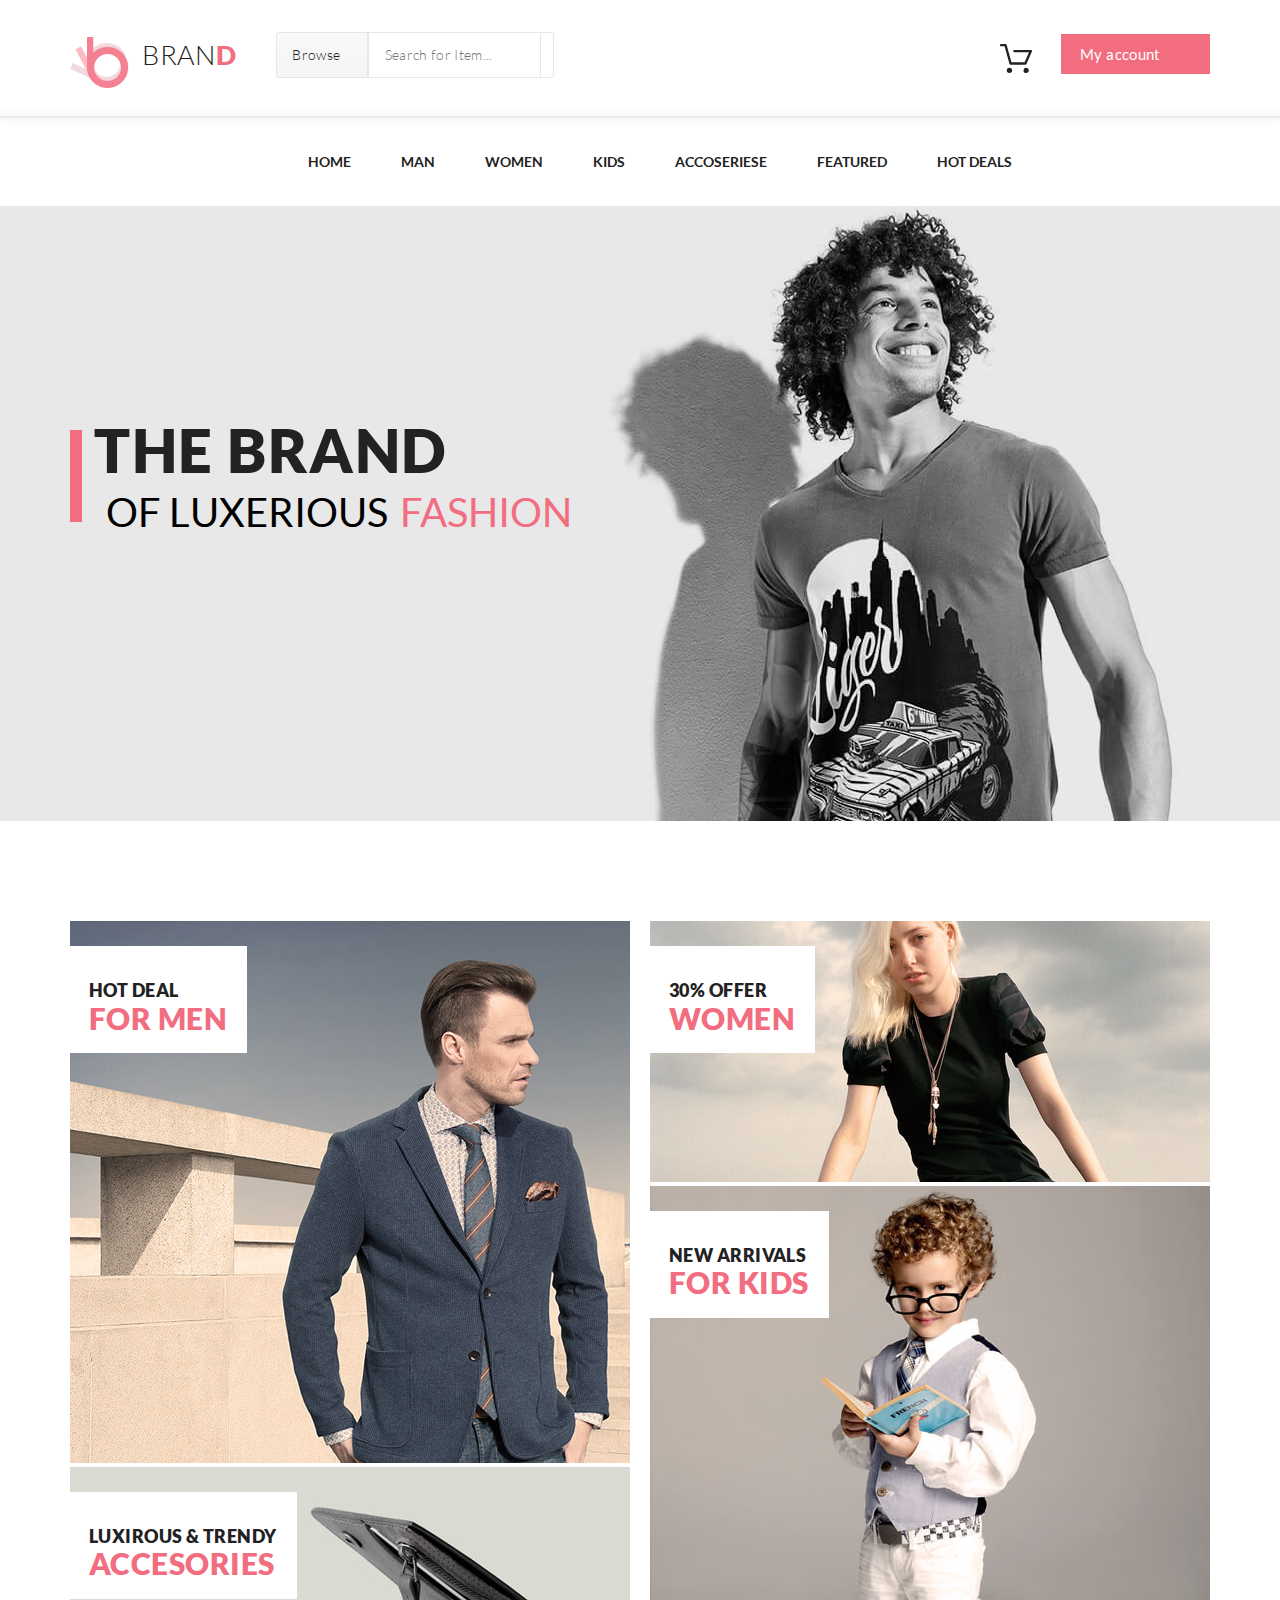
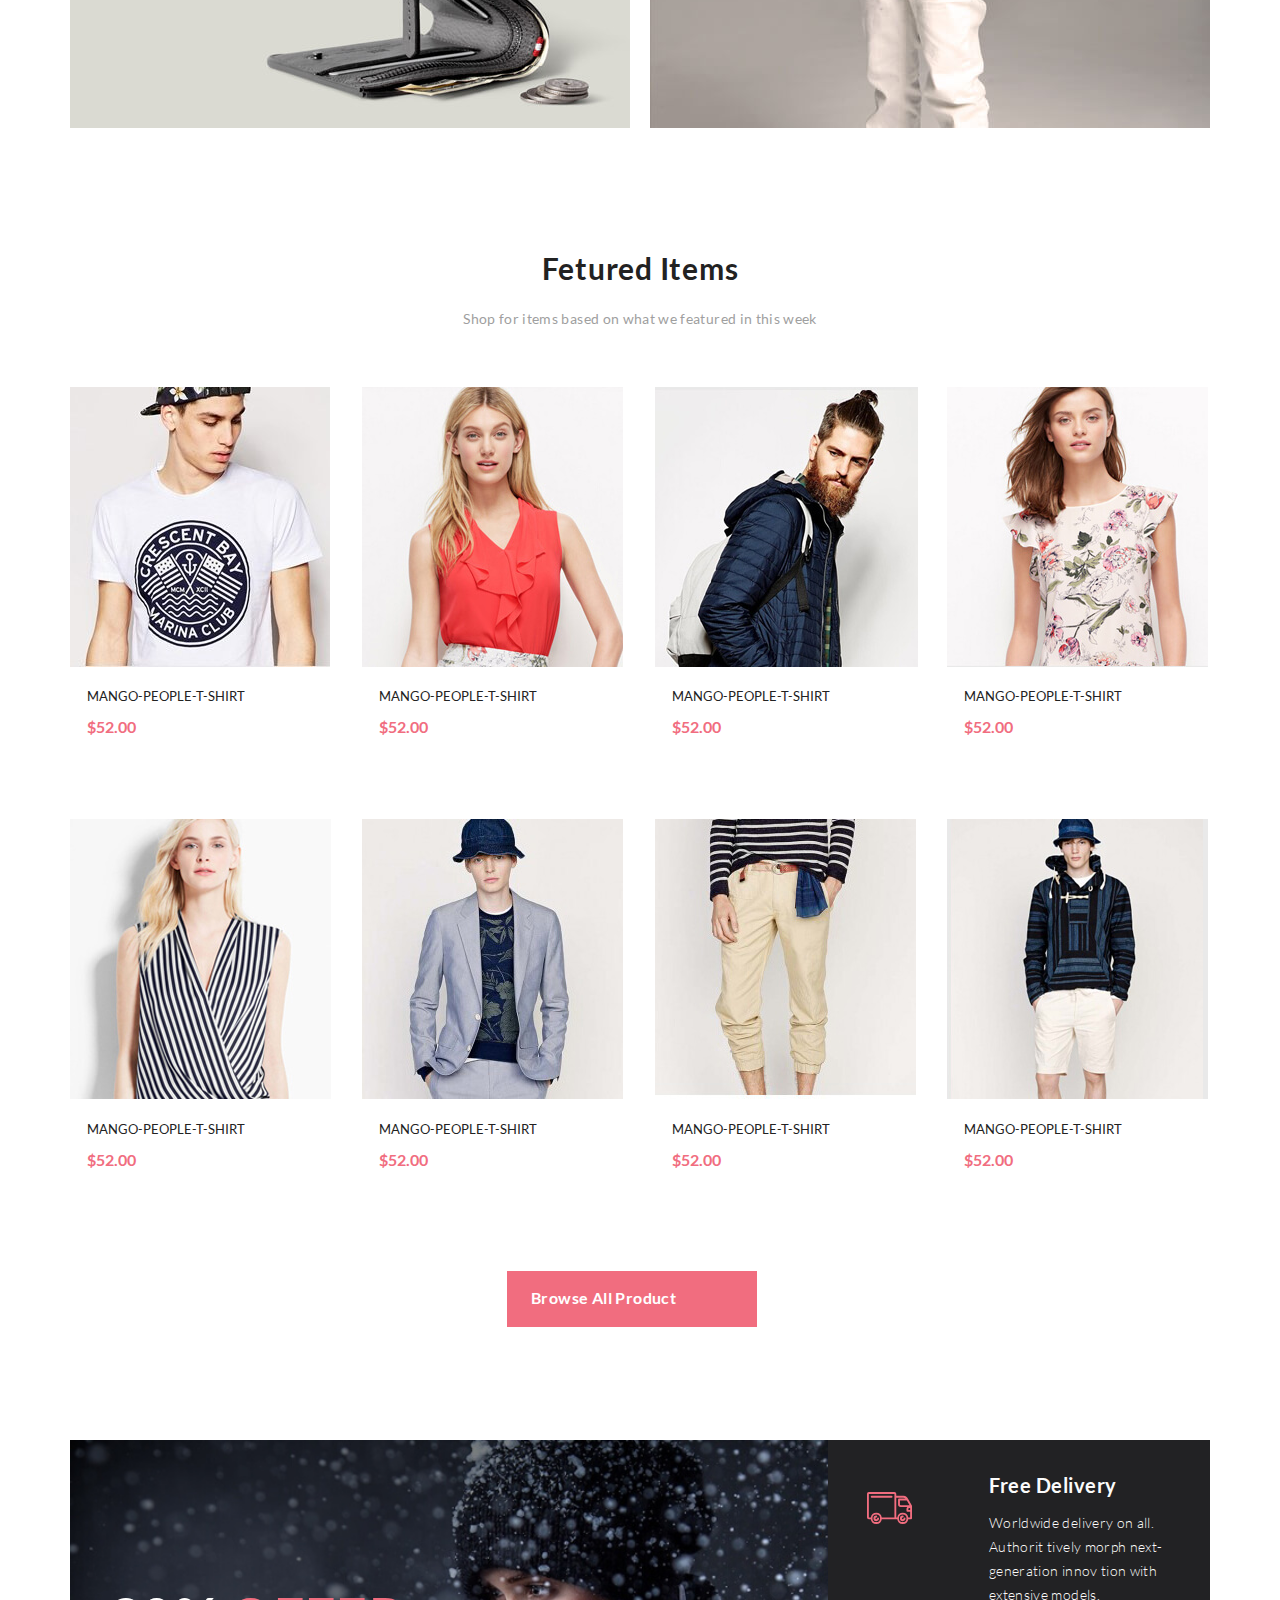
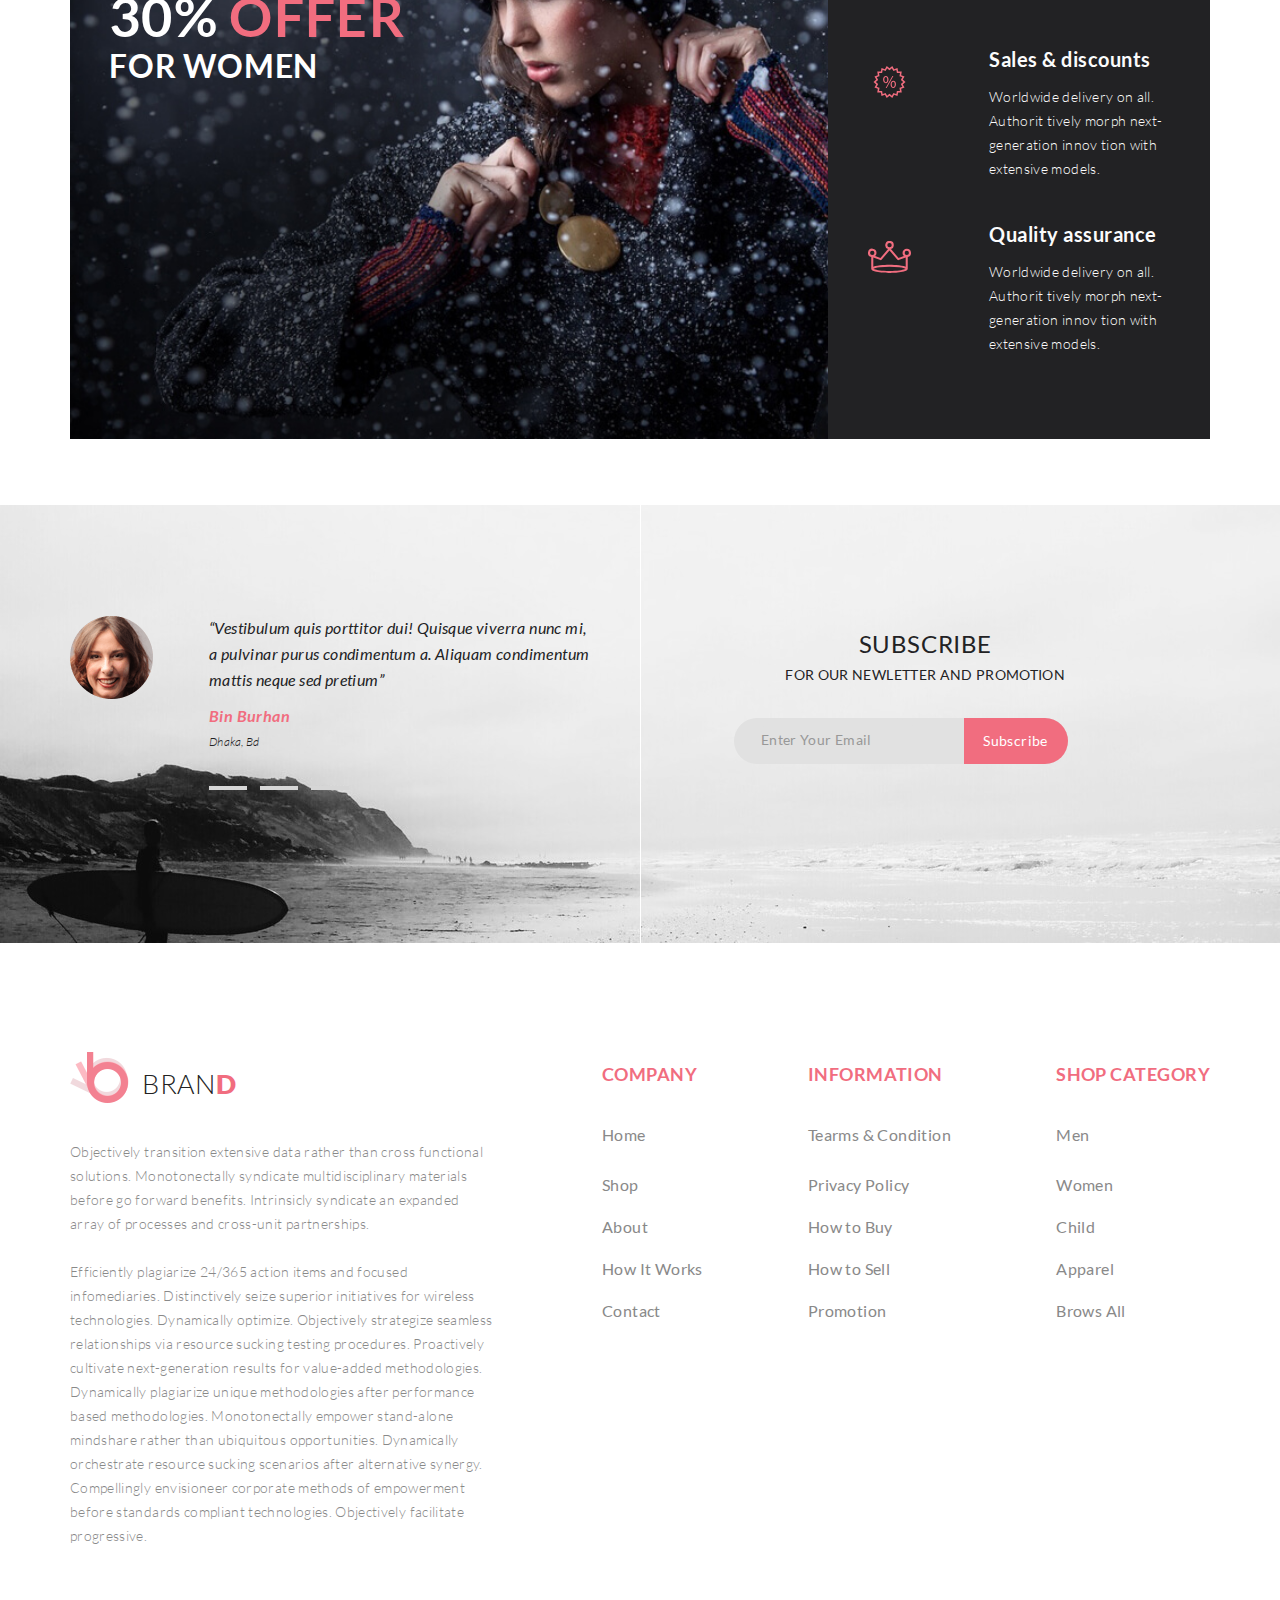
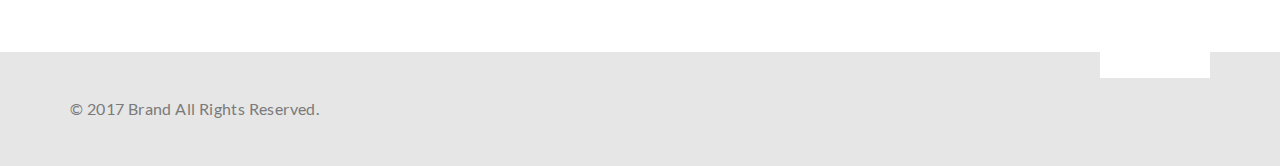
==== commit bac28e93: "Merge a5b145db62ef52709838305093756b4d8919077f into 08632f23913e3c2c50a54b152b3c55dec41520fe" ====
--- a/index.html
+++ b/index.html
@@ -2,1405 +2,1152 @@
 <html lang="en">
 
 <head>
-	<meta charset="UTF-8">
-	<meta http-equiv="X-UA-Compatible" content="IE=edge">
-	<meta name="viewport" content="width=device-width, initial-scale=1.0">
-	<title>Index</title>
-	<link rel="stylesheet" href="./bootstrap-4.5.3-dist/css/bootstrap-grid.min.css">
-	<link rel="stylesheet" href="css/normalize.css">
-	<link rel="stylesheet" href="https://use.fontawesome.com/releases/v5.8.2/css/all.css"
-		integrity="sha384-oS3vJWv+0UjzBfQzYUhtDYW+Pj2yciDJxpsK1OYPAYjqT085Qq/1cq5FLXAZQ7Ay" crossorigin="anonymous">
-	<link rel="stylesheet" href="css/style.min.css">
+    <meta charset="UTF-8">
+    <meta http-equiv="X-UA-Compatible" content="IE=edge">
+    <meta name="viewport" content="width=device-width, initial-scale=1.0">
+    <title>Index</title>
+    <link rel="stylesheet" href="css/normalize.css">
+    <link rel="stylesheet" href="https://use.fontawesome.com/releases/v5.8.2/css/all.css"
+        integrity="sha384-oS3vJWv+0UjzBfQzYUhtDYW+Pj2yciDJxpsK1OYPAYjqT085Qq/1cq5FLXAZQ7Ay" crossorigin="anonymous">
+    <link rel="stylesheet" href="css/style.min.css">
 </head>
 
 <body>
-	<header class="header">
-		<nav class="header-top">
-			<div class="container">
-				<div class="header-flex">
-					<div class="header-left">
-						<a href="./index.html" class="logo-link" target="blank">
-							<img class="header-left__logo" src="./img/logo.png" alt="logo">
-							<p class="header-left__brand">BRAN<span class="header-left__brand-red">D</span></p>
-						</a>
-
-						<div class="header-left__browse-block">
-							<div class="header-left__relative">
-								<button class="header-left__browse">Browse <i class="fas fa-caret-down"></i>
-								</button>
-								<div class="drop-down">
-									<div class="drop-down-flex">
-										<div class="drop-down-block">
-											<h3 class="drop-down-head">Women
-											</h3>
-											<ul class="drop-down-box-ul">
-												<li class="drop-down-list">
-													<a class="drop-down-list__link" href="./product.html">Dresses</a>
-												</li>
-												<li class="drop-down-list">
-													<a class="drop-down-list__link" href="./product.html">Tops</a>
-												</li>
-												<li class="drop-down-list">
-													<a class="drop-down-list__link"
-														href="./product.html">Sweaters/Knits</a>
-												</li>
-												<li class="drop-down-list">
-													<a class="drop-down-list__link"
-														href="./product.html">Jackets/Coats</a>
-												</li>
-												<li class="drop-down-list">
-													<a class="drop-down-list__link" href="./product.html">Blazers</a>
-												</li>
-												<li class="drop-down-list">
-													<a class="drop-down-list__link" href="./product.html">Denim</a>
-												</li>
-												<li class="drop-down-list">
-													<a class="drop-down-list__link"
-														href="./product.html">Leggings/Pants</a>
-												</li>
-												<li class="drop-down-list">
-													<a class="drop-down-list__link"
-														href="./product.html">Skirts/Shorts</a>
-												</li>
-												<li class="drop-down-list">
-													<a class="drop-down-list__link"
-														href="./product.html">Accessories</a>
-												</li>
-												<li class="drop-down-list">
-													<a class="drop-down-list__link"
-														href="./product.html">Bags/Purses</a>
-												</li>
-												<li class="drop-down-list">
-													<a class="drop-down-list__link"
-														href="./product.html">Swimwear/Underwear</a>
-												</li>
-												<li class="drop-down-list">
-													<a class="drop-down-list__link" href="./product.html">Nightwear</a>
-												</li>
-												<li class="drop-down-list">
-													<a class="drop-down-list__link" href="./product.html">Shoes</a>
-												</li>
-												<li class="drop-down-list">
-													<a class="drop-down-list__link" href="./product.html">Beauty</a>
-												</li>
-											</ul>
-										</div>
-
-										<div class="drop-down-block">
-											<h3 class="drop-down-head">Men
-											</h3>
-											<ul class="drop-down-box-ul">
-												<li class="drop-down-list">
-													<a class="drop-down-list__link" href="./product.html">Tees/Tank</a>
-												</li>
-												<li class="drop-down-list">
-													<a class="drop-down-list__link" href="./product.html">tops</a>
-												</li>
-												<li class="drop-down-list">
-													<a class="drop-down-list__link"
-														href="./product.html">Shirts/Polos</a>
-												</li>
-												<li class="drop-down-list">
-													<a class="drop-down-list__link" href="./product.html">Sweaters</a>
-												</li>
-												<li class="drop-down-list">
-													<a class="drop-down-list__link"
-														href="./product.html">Sweatshirts/Hoodies</a>
-												</li>
-												<li class="drop-down-list">
-													<a class="drop-down-list__link" href="./product.html">Blazers</a>
-												</li>
-												<li class="drop-down-list">
-													<a class="drop-down-list__link"
-														href="./product.html">Jackets/vests</a>
-												</li>
-											</ul>
-										</div>
-									</div>
-								</div>
-							</div>
-							<input class="header-left__search" type="search" placeholder="Search for Item..."
-								aria-label="Search">
-							<button class="header-left__button-search"><i class="fas fa-search"></i></button>
-						</div>
-					</div>
-
-					<div class="header-right">
-						<div class="header-right__cart">
-							<a href="./shopping-cart.html" target="blank"><img class="header-right__cart-img"
-									src="./img/cart/cart.svg" alt="cart"></a>
-
-							<div class="cart">
-								<div class="cart-flex">
-									<div class="cart-block">
-										<img class="cart-img" src="./img/cart/cart-men.jpg" alt="cart-men">
-									</div>
-									<div class="cart-block">
-										<h3 class="cart-head">Rebox Zane</h3>
-										<div class="card__stars"><i class="fas fa-star"></i><i
-												class="fas fa-star"></i><i class="fas fa-star"></i><i
-												class="fas fa-star"></i><i class="fas fa-star"></i>
-										</div>
-										<div class="card__prise">1 <span class="cart-span-x">x</span>
-											$250</div>
-									</div>
-									<div class="cart-block">
-										<i class="cart-x fas fa-times-circle"></i>
-									</div>
-								</div>
-								<div class="cart-flex">
-									<div class="cart-block">
-										<img class="cart-img" src="./img/cart/cart-women.jpg" alt="cart-women">
-									</div>
-									<div class="cart-block">
-										<h3 class="cart-head">Rebox Zane</h3>
-										<div class="card__stars"><i class="fas fa-star"></i><i
-												class="fas fa-star"></i><i class="fas fa-star"></i><i
-												class="fas fa-star"></i><i class="fas fa-star"></i>
-										</div>
-										<div class="card__prise">1 <span class="cart-span-x">x</span>
-											$250</div>
-									</div>
-									<div class="cart-block">
-										<i class="cart-x fas fa-times-circle"></i>
-									</div>
-								</div>
-								<div class="cart-flex-total">
-									<p class="total">TOTAL</p>
-									<p class="total-price">$500.00</p>
-								</div>
-								<a class="cart-checkout" href="./checkout.html" target="blank">Checkout</a>
-								<a class="cart-go-to-cart" href="./shopping-cart.html" target="blank">Go to cart</a>
-							</div>
-						</div>
-						<a class="header-right__my-acc" href="./checkout.html" target="blank">My
-							account <i class="fas fa-caret-down"></i></a>
-					</div>
-				</div>
-			</div>
-
-		</nav>
-		<hr>
-		<nav class="header-bottom">
-			<div class="container">
-				<ul class="header-bottom-menu">
-					<li class="header-bottom-menu__list"><a href="./product.html"
-							class="header-bottom-menu__link">Home</a>
-						<div class="mega-box">
-							<div class="mega-block">
-								<h3 class="mega-head">Women</h3>
-								<ul class="mega-box-ul">
-									<li class="mega-menu-list"><a class="mega-menu-list__link"
-											href="./product.html">Dresses</a>
-									</li>
-									<li class="mega-menu-list"><a class="mega-menu-list__link"
-											href="./product.html">Tops</a>
-									</li>
-									<li class="mega-menu-list"><a class="mega-menu-list__link"
-											href="./product.html">Sweaters/Knits</a>
-									</li>
-									<li class="mega-menu-list"><a class="mega-menu-list__link"
-											href="./product.html">Jackets/Coats</a>
-									</li>
-									<li class="mega-menu-list"><a class="mega-menu-list__link"
-											href="./product.html">Blazers</a>
-									</li>
-									<li class="mega-menu-list"><a class="mega-menu-list__link"
-											href="./product.html">Denim</a>
-									</li>
-									<li class="mega-menu-list"><a class="mega-menu-list__link"
-											href="./product.html">Leggings/Pants</a>
-									</li>
-									<li class="mega-menu-list"><a class="mega-menu-list__link"
-											href="./product.html">Skirts/Shorts</a>
-									</li>
-									<li class="mega-menu-list"><a class="mega-menu-list__link"
-											href="./product.html">Accessories</a>
-									</li>
-									<li class="mega-menu-list"><a class="mega-menu-list__link"
-											href="./product.html">Bags/Purses</a>
-									</li>
-									<li class="mega-menu-list"><a class="mega-menu-list__link"
-											href="./product.html">Swimwear/Underwear</a>
-									</li>
-									<li class="mega-menu-list"><a class="mega-menu-list__link"
-											href="./product.html">Nightwear</a>
-									</li>
-									<li class="mega-menu-list"><a class="mega-menu-list__link"
-											href="./product.html">Shoes</a>
-									</li>
-									<li class="mega-menu-list"><a class="mega-menu-list__link"
-											href="./product.html">Beauty</a>
-									</li>
-								</ul>
-							</div>
-							<div class="mega-flex">
-								<div class="mega-block">
-									<h3 class="mega-head">Women</h3>
-									<ul class="mega-box-ul">
-										<li class="mega-menu-list"><a class="mega-menu-list__link"
-												href="./product.html">Dresses</a>
-										</li>
-										<li class="mega-menu-list"><a class="mega-menu-list__link"
-												href="./product.html">Tops</a>
-										</li>
-										<li class="mega-menu-list"><a class="mega-menu-list__link"
-												href="./product.html">Sweaters/Knits</a>
-										</li>
-										<li class="mega-menu-list"><a class="mega-menu-list__link"
-												href="./product.html">Jackets/Coats</a>
-										</li>
-									</ul>
-								</div>
-								<div class="mega-block">
-									<h3 class="mega-head">Women</h3>
-									<ul class="mega-box-ul">
-										<li class="mega-menu-list"><a class="mega-menu-list__link"
-												href="./product.html">Dresses</a>
-										</li>
-										<li class="mega-menu-list"><a class="mega-menu-list__link"
-												href="./product.html">Tops</a>
-										</li>
-										<li class="mega-menu-list"><a class="mega-menu-list__link"
-												href="./product.html">Sweaters/Knits</a>
-										</li>
-									</ul>
-								</div>
-							</div>
-							<div class="mega-block">
-								<h3 class="mega-head">Women</h3>
-								<ul class="mega-box-ul">
-									<li class="mega-menu-list"><a class="mega-menu-list__link"
-											href="./product.html">Dresses</a>
-									</li>
-									<li class="mega-menu-list"><a class="mega-menu-list__link"
-											href="./product.html">Tops</a>
-									</li>
-									<li class="mega-menu-list"><a class="mega-menu-list__link"
-											href="./product.html">Sweaters/Knits</a>
-									</li>
-									<li class="mega-menu-list"><a class="mega-menu-list__link"
-											href="./product.html">Jackets/Coats</a>
-									</li>
-								</ul>
-								<img class="mega-menu__img" src="./img/mega-menu.jpg" alt="mega-menu">
-							</div>
-						</div>
-					</li>
-					<li class="header-bottom-menu__list"><a href="./product.html"
-							class="header-bottom-menu__link">Man</a>
-						<div class="mega-box">
-							<div class="mega-block">
-								<h3 class="mega-head">Women</h3>
-								<ul class="mega-box-ul">
-									<li class="mega-menu-list"><a class="mega-menu-list__link"
-											href="./product.html">Dresses</a>
-									</li>
-									<li class="mega-menu-list"><a class="mega-menu-list__link"
-											href="./product.html">Tops</a>
-									</li>
-									<li class="mega-menu-list"><a class="mega-menu-list__link"
-											href="./product.html">Sweaters/Knits</a>
-									</li>
-									<li class="mega-menu-list"><a class="mega-menu-list__link"
-											href="./product.html">Jackets/Coats</a>
-									</li>
-									<li class="mega-menu-list"><a class="mega-menu-list__link"
-											href="./product.html">Blazers</a>
-									</li>
-									<li class="mega-menu-list"><a class="mega-menu-list__link"
-											href="./product.html">Denim</a>
-									</li>
-									<li class="mega-menu-list"><a class="mega-menu-list__link"
-											href="./product.html">Leggings/Pants</a>
-									</li>
-									<li class="mega-menu-list"><a class="mega-menu-list__link"
-											href="./product.html">Skirts/Shorts</a>
-									</li>
-									<li class="mega-menu-list"><a class="mega-menu-list__link"
-											href="./product.html">Accessories</a>
-									</li>
-									<li class="mega-menu-list"><a class="mega-menu-list__link"
-											href="./product.html">Bags/Purses</a>
-									</li>
-									<li class="mega-menu-list"><a class="mega-menu-list__link"
-											href="./product.html">Swimwear/Underwear</a>
-									</li>
-									<li class="mega-menu-list"><a class="mega-menu-list__link"
-											href="./product.html">Nightwear</a>
-									</li>
-									<li class="mega-menu-list"><a class="mega-menu-list__link"
-											href="./product.html">Shoes</a>
-									</li>
-									<li class="mega-menu-list"><a class="mega-menu-list__link"
-											href="./product.html">Beauty</a>
-									</li>
-								</ul>
-							</div>
-							<div class="mega-flex">
-								<div class="mega-block">
-									<h3 class="mega-head">Women</h3>
-									<ul class="mega-box-ul">
-										<li class="mega-menu-list"><a class="mega-menu-list__link"
-												href="./product.html">Dresses</a>
-										</li>
-										<li class="mega-menu-list"><a class="mega-menu-list__link"
-												href="./product.html">Tops</a>
-										</li>
-										<li class="mega-menu-list"><a class="mega-menu-list__link"
-												href="./product.html">Sweaters/Knits</a>
-										</li>
-										<li class="mega-menu-list"><a class="mega-menu-list__link"
-												href="./product.html">Jackets/Coats</a>
-										</li>
-									</ul>
-								</div>
-								<div class="mega-block">
-									<h3 class="mega-head">Women</h3>
-									<ul class="mega-box-ul">
-										<li class="mega-menu-list"><a class="mega-menu-list__link"
-												href="./product.html">Dresses</a>
-										</li>
-										<li class="mega-menu-list"><a class="mega-menu-list__link"
-												href="./product.html">Tops</a>
-										</li>
-										<li class="mega-menu-list"><a class="mega-menu-list__link"
-												href="./product.html">Sweaters/Knits</a>
-										</li>
-									</ul>
-								</div>
-							</div>
-							<div class="mega-block">
-								<h3 class="mega-head">Women</h3>
-								<ul class="mega-box-ul">
-									<li class="mega-menu-list"><a class="mega-menu-list__link"
-											href="./product.html">Dresses</a>
-									</li>
-									<li class="mega-menu-list"><a class="mega-menu-list__link"
-											href="./product.html">Tops</a>
-									</li>
-									<li class="mega-menu-list"><a class="mega-menu-list__link"
-											href="./product.html">Sweaters/Knits</a>
-									</li>
-									<li class="mega-menu-list"><a class="mega-menu-list__link"
-											href="./product.html">Jackets/Coats</a>
-									</li>
-								</ul>
-								<img class="mega-menu__img" src="./img/mega-menu.jpg" alt="mega-menu">
-							</div>
-						</div>
-					</li>
-					<li class="header-bottom-menu__list"><a href="./product.html"
-							class="header-bottom-menu__link">Women</a>
-						<div class="mega-box">
-							<div class="mega-block">
-								<h3 class="mega-head">Women</h3>
-								<ul class="mega-box-ul">
-									<li class="mega-menu-list"><a class="mega-menu-list__link"
-											href="./product.html">Dresses</a>
-									</li>
-									<li class="mega-menu-list"><a class="mega-menu-list__link"
-											href="./product.html">Tops</a>
-									</li>
-									<li class="mega-menu-list"><a class="mega-menu-list__link"
-											href="./product.html">Sweaters/Knits</a>
-									</li>
-									<li class="mega-menu-list"><a class="mega-menu-list__link"
-											href="./product.html">Jackets/Coats</a>
-									</li>
-									<li class="mega-menu-list"><a class="mega-menu-list__link"
-											href="./product.html">Blazers</a>
-									</li>
-									<li class="mega-menu-list"><a class="mega-menu-list__link"
-											href="./product.html">Denim</a>
-									</li>
-									<li class="mega-menu-list"><a class="mega-menu-list__link"
-											href="./product.html">Leggings/Pants</a>
-									</li>
-									<li class="mega-menu-list"><a class="mega-menu-list__link"
-											href="./product.html">Skirts/Shorts</a>
-									</li>
-									<li class="mega-menu-list"><a class="mega-menu-list__link"
-											href="./product.html">Accessories</a>
-									</li>
-									<li class="mega-menu-list"><a class="mega-menu-list__link"
-											href="./product.html">Bags/Purses</a>
-									</li>
-									<li class="mega-menu-list"><a class="mega-menu-list__link"
-											href="./product.html">Swimwear/Underwear</a>
-									</li>
-									<li class="mega-menu-list"><a class="mega-menu-list__link"
-											href="./product.html">Nightwear</a>
-									</li>
-									<li class="mega-menu-list"><a class="mega-menu-list__link"
-											href="./product.html">Shoes</a>
-									</li>
-									<li class="mega-menu-list"><a class="mega-menu-list__link"
-											href="./product.html">Beauty</a>
-									</li>
-								</ul>
-							</div>
-							<div class="mega-flex">
-								<div class="mega-block">
-									<h3 class="mega-head">Women</h3>
-									<ul class="mega-box-ul">
-										<li class="mega-menu-list"><a class="mega-menu-list__link"
-												href="./product.html">Dresses</a>
-										</li>
-										<li class="mega-menu-list"><a class="mega-menu-list__link"
-												href="./product.html">Tops</a>
-										</li>
-										<li class="mega-menu-list"><a class="mega-menu-list__link"
-												href="./product.html">Sweaters/Knits</a>
-										</li>
-										<li class="mega-menu-list"><a class="mega-menu-list__link"
-												href="./product.html">Jackets/Coats</a>
-										</li>
-									</ul>
-								</div>
-								<div class="mega-block">
-									<h3 class="mega-head">Women</h3>
-									<ul class="mega-box-ul">
-										<li class="mega-menu-list"><a class="mega-menu-list__link"
-												href="./product.html">Dresses</a>
-										</li>
-										<li class="mega-menu-list"><a class="mega-menu-list__link"
-												href="./product.html">Tops</a>
-										</li>
-										<li class="mega-menu-list"><a class="mega-menu-list__link"
-												href="./product.html">Sweaters/Knits</a>
-										</li>
-									</ul>
-								</div>
-							</div>
-							<div class="mega-block">
-								<h3 class="mega-head">Women</h3>
-								<ul class="mega-box-ul">
-									<li class="mega-menu-list"><a class="mega-menu-list__link"
-											href="./product.html">Dresses</a>
-									</li>
-									<li class="mega-menu-list"><a class="mega-menu-list__link"
-											href="./product.html">Tops</a>
-									</li>
-									<li class="mega-menu-list"><a class="mega-menu-list__link"
-											href="./product.html">Sweaters/Knits</a>
-									</li>
-									<li class="mega-menu-list"><a class="mega-menu-list__link"
-											href="./product.html">Jackets/Coats</a>
-									</li>
-								</ul>
-								<img class="mega-menu__img" src="./img/mega-menu.jpg" alt="mega-menu">
-							</div>
-						</div>
-					</li>
-					<li class="header-bottom-menu__list"><a href="./product.html"
-							class="header-bottom-menu__link">Kids</a>
-						<div class="mega-box">
-							<div class="mega-block">
-								<h3 class="mega-head">Women</h3>
-								<ul class="mega-box-ul">
-									<li class="mega-menu-list"><a class="mega-menu-list__link"
-											href="./product.html">Dresses</a>
-									</li>
-									<li class="mega-menu-list"><a class="mega-menu-list__link"
-											href="./product.html">Tops</a>
-									</li>
-									<li class="mega-menu-list"><a class="mega-menu-list__link"
-											href="./product.html">Sweaters/Knits</a>
-									</li>
-									<li class="mega-menu-list"><a class="mega-menu-list__link"
-											href="./product.html">Jackets/Coats</a>
-									</li>
-									<li class="mega-menu-list"><a class="mega-menu-list__link"
-											href="./product.html">Blazers</a>
-									</li>
-									<li class="mega-menu-list"><a class="mega-menu-list__link"
-											href="./product.html">Denim</a>
-									</li>
-									<li class="mega-menu-list"><a class="mega-menu-list__link"
-											href="./product.html">Leggings/Pants</a>
-									</li>
-									<li class="mega-menu-list"><a class="mega-menu-list__link"
-											href="./product.html">Skirts/Shorts</a>
-									</li>
-									<li class="mega-menu-list"><a class="mega-menu-list__link"
-											href="./product.html">Accessories</a>
-									</li>
-									<li class="mega-menu-list"><a class="mega-menu-list__link"
-											href="./product.html">Bags/Purses</a>
-									</li>
-									<li class="mega-menu-list"><a class="mega-menu-list__link"
-											href="./product.html">Swimwear/Underwear</a>
-									</li>
-									<li class="mega-menu-list"><a class="mega-menu-list__link"
-											href="./product.html">Nightwear</a>
-									</li>
-									<li class="mega-menu-list"><a class="mega-menu-list__link"
-											href="./product.html">Shoes</a>
-									</li>
-									<li class="mega-menu-list"><a class="mega-menu-list__link"
-											href="./product.html">Beauty</a>
-									</li>
-								</ul>
-							</div>
-							<div class="mega-flex">
-								<div class="mega-block">
-									<h3 class="mega-head">Women</h3>
-									<ul class="mega-box-ul">
-										<li class="mega-menu-list"><a class="mega-menu-list__link"
-												href="./product.html">Dresses</a>
-										</li>
-										<li class="mega-menu-list"><a class="mega-menu-list__link"
-												href="./product.html">Tops</a>
-										</li>
-										<li class="mega-menu-list"><a class="mega-menu-list__link"
-												href="./product.html">Sweaters/Knits</a>
-										</li>
-										<li class="mega-menu-list"><a class="mega-menu-list__link"
-												href="./product.html">Jackets/Coats</a>
-										</li>
-									</ul>
-								</div>
-								<div class="mega-block">
-									<h3 class="mega-head">Women</h3>
-									<ul class="mega-box-ul">
-										<li class="mega-menu-list"><a class="mega-menu-list__link"
-												href="./product.html">Dresses</a>
-										</li>
-										<li class="mega-menu-list"><a class="mega-menu-list__link"
-												href="./product.html">Tops</a>
-										</li>
-										<li class="mega-menu-list"><a class="mega-menu-list__link"
-												href="./product.html">Sweaters/Knits</a>
-										</li>
-									</ul>
-								</div>
-							</div>
-							<div class="mega-block">
-								<h3 class="mega-head">Women</h3>
-								<ul class="mega-box-ul">
-									<li class="mega-menu-list"><a class="mega-menu-list__link"
-											href="./product.html">Dresses</a>
-									</li>
-									<li class="mega-menu-list"><a class="mega-menu-list__link"
-											href="./product.html">Tops</a>
-									</li>
-									<li class="mega-menu-list"><a class="mega-menu-list__link"
-											href="./product.html">Sweaters/Knits</a>
-									</li>
-									<li class="mega-menu-list"><a class="mega-menu-list__link"
-											href="./product.html">Jackets/Coats</a>
-									</li>
-								</ul>
-								<img class="mega-menu__img" src="./img/mega-menu.jpg" alt="mega-menu">
-							</div>
-						</div>
-					</li>
-					<li class="header-bottom-menu__list"><a href="./product.html"
-							class="header-bottom-menu__link">Accoseriese</a>
-						<div class="mega-box">
-							<div class="mega-block">
-								<h3 class="mega-head">Women</h3>
-								<ul class="mega-box-ul">
-									<li class="mega-menu-list"><a class="mega-menu-list__link"
-											href="./product.html">Dresses</a>
-									</li>
-									<li class="mega-menu-list"><a class="mega-menu-list__link"
-											href="./product.html">Tops</a>
-									</li>
-									<li class="mega-menu-list"><a class="mega-menu-list__link"
-											href="./product.html">Sweaters/Knits</a>
-									</li>
-									<li class="mega-menu-list"><a class="mega-menu-list__link"
-											href="./product.html">Jackets/Coats</a>
-									</li>
-									<li class="mega-menu-list"><a class="mega-menu-list__link"
-											href="./product.html">Blazers</a>
-									</li>
-									<li class="mega-menu-list"><a class="mega-menu-list__link"
-											href="./product.html">Denim</a>
-									</li>
-									<li class="mega-menu-list"><a class="mega-menu-list__link"
-											href="./product.html">Leggings/Pants</a>
-									</li>
-									<li class="mega-menu-list"><a class="mega-menu-list__link"
-											href="./product.html">Skirts/Shorts</a>
-									</li>
-									<li class="mega-menu-list"><a class="mega-menu-list__link"
-											href="./product.html">Accessories</a>
-									</li>
-									<li class="mega-menu-list"><a class="mega-menu-list__link"
-											href="./product.html">Bags/Purses</a>
-									</li>
-									<li class="mega-menu-list"><a class="mega-menu-list__link"
-											href="./product.html">Swimwear/Underwear</a>
-									</li>
-									<li class="mega-menu-list"><a class="mega-menu-list__link"
-											href="./product.html">Nightwear</a>
-									</li>
-									<li class="mega-menu-list"><a class="mega-menu-list__link"
-											href="./product.html">Shoes</a>
-									</li>
-									<li class="mega-menu-list"><a class="mega-menu-list__link"
-											href="./product.html">Beauty</a>
-									</li>
-								</ul>
-							</div>
-							<div class="mega-flex">
-								<div class="mega-block">
-									<h3 class="mega-head">Women</h3>
-									<ul class="mega-box-ul">
-										<li class="mega-menu-list"><a class="mega-menu-list__link"
-												href="./product.html">Dresses</a>
-										</li>
-										<li class="mega-menu-list"><a class="mega-menu-list__link"
-												href="./product.html">Tops</a>
-										</li>
-										<li class="mega-menu-list"><a class="mega-menu-list__link"
-												href="./product.html">Sweaters/Knits</a>
-										</li>
-										<li class="mega-menu-list"><a class="mega-menu-list__link"
-												href="./product.html">Jackets/Coats</a>
-										</li>
-									</ul>
-								</div>
-								<div class="mega-block">
-									<h3 class="mega-head">Women</h3>
-									<ul class="mega-box-ul">
-										<li class="mega-menu-list"><a class="mega-menu-list__link"
-												href="./product.html">Dresses</a>
-										</li>
-										<li class="mega-menu-list"><a class="mega-menu-list__link"
-												href="./product.html">Tops</a>
-										</li>
-										<li class="mega-menu-list"><a class="mega-menu-list__link"
-												href="./product.html">Sweaters/Knits</a>
-										</li>
-									</ul>
-								</div>
-							</div>
-							<div class="mega-block">
-								<h3 class="mega-head">Women</h3>
-								<ul class="mega-box-ul">
-									<li class="mega-menu-list"><a class="mega-menu-list__link"
-											href="./product.html">Dresses</a>
-									</li>
-									<li class="mega-menu-list"><a class="mega-menu-list__link"
-											href="./product.html">Tops</a>
-									</li>
-									<li class="mega-menu-list"><a class="mega-menu-list__link"
-											href="./product.html">Sweaters/Knits</a>
-									</li>
-									<li class="mega-menu-list"><a class="mega-menu-list__link"
-											href="./product.html">Jackets/Coats</a>
-									</li>
-								</ul>
-								<img class="mega-menu__img" src="./img/mega-menu.jpg" alt="mega-menu">
-							</div>
-						</div>
-					</li>
-					<li class="header-bottom-menu__list"><a href="./product.html"
-							class="header-bottom-menu__link">Featured</a>
-						<div class="mega-box">
-							<div class="mega-block">
-								<h3 class="mega-head">Women</h3>
-								<ul class="mega-box-ul">
-									<li class="mega-menu-list"><a class="mega-menu-list__link"
-											href="./product.html">Dresses</a>
-									</li>
-									<li class="mega-menu-list"><a class="mega-menu-list__link"
-											href="./product.html">Tops</a>
-									</li>
-									<li class="mega-menu-list"><a class="mega-menu-list__link"
-											href="./product.html">Sweaters/Knits</a>
-									</li>
-									<li class="mega-menu-list"><a class="mega-menu-list__link"
-											href="./product.html">Jackets/Coats</a>
-									</li>
-									<li class="mega-menu-list"><a class="mega-menu-list__link"
-											href="./product.html">Blazers</a>
-									</li>
-									<li class="mega-menu-list"><a class="mega-menu-list__link"
-											href="./product.html">Denim</a>
-									</li>
-									<li class="mega-menu-list"><a class="mega-menu-list__link"
-											href="./product.html">Leggings/Pants</a>
-									</li>
-									<li class="mega-menu-list"><a class="mega-menu-list__link"
-											href="./product.html">Skirts/Shorts</a>
-									</li>
-									<li class="mega-menu-list"><a class="mega-menu-list__link"
-											href="./product.html">Accessories</a>
-									</li>
-									<li class="mega-menu-list"><a class="mega-menu-list__link"
-											href="./product.html">Bags/Purses</a>
-									</li>
-									<li class="mega-menu-list"><a class="mega-menu-list__link"
-											href="./product.html">Swimwear/Underwear</a>
-									</li>
-									<li class="mega-menu-list"><a class="mega-menu-list__link"
-											href="./product.html">Nightwear</a>
-									</li>
-									<li class="mega-menu-list"><a class="mega-menu-list__link"
-											href="./product.html">Shoes</a>
-									</li>
-									<li class="mega-menu-list"><a class="mega-menu-list__link"
-											href="./product.html">Beauty</a>
-									</li>
-								</ul>
-							</div>
-							<div class="mega-flex">
-								<div class="mega-block">
-									<h3 class="mega-head">Women</h3>
-									<ul class="mega-box-ul">
-										<li class="mega-menu-list"><a class="mega-menu-list__link"
-												href="./product.html">Dresses</a>
-										</li>
-										<li class="mega-menu-list"><a class="mega-menu-list__link"
-												href="./product.html">Tops</a>
-										</li>
-										<li class="mega-menu-list"><a class="mega-menu-list__link"
-												href="./product.html">Sweaters/Knits</a>
-										</li>
-										<li class="mega-menu-list"><a class="mega-menu-list__link"
-												href="./product.html">Jackets/Coats</a>
-										</li>
-									</ul>
-								</div>
-								<div class="mega-block">
-									<h3 class="mega-head">Women</h3>
-									<ul class="mega-box-ul">
-										<li class="mega-menu-list"><a class="mega-menu-list__link"
-												href="./product.html">Dresses</a>
-										</li>
-										<li class="mega-menu-list"><a class="mega-menu-list__link"
-												href="./product.html">Tops</a>
-										</li>
-										<li class="mega-menu-list"><a class="mega-menu-list__link"
-												href="./product.html">Sweaters/Knits</a>
-										</li>
-									</ul>
-								</div>
-							</div>
-							<div class="mega-block">
-								<h3 class="mega-head">Women</h3>
-								<ul class="mega-box-ul">
-									<li class="mega-menu-list"><a class="mega-menu-list__link"
-											href="./product.html">Dresses</a>
-									</li>
-									<li class="mega-menu-list"><a class="mega-menu-list__link"
-											href="./product.html">Tops</a>
-									</li>
-									<li class="mega-menu-list"><a class="mega-menu-list__link"
-											href="./product.html">Sweaters/Knits</a>
-									</li>
-									<li class="mega-menu-list"><a class="mega-menu-list__link"
-											href="./product.html">Jackets/Coats</a>
-									</li>
-								</ul>
-								<img class="mega-menu__img" src="./img/mega-menu.jpg" alt="mega-menu">
-							</div>
-						</div>
-					</li>
-					<li class="header-bottom-menu__list"><a href="./product.html" class="header-bottom-menu__link">Hot
-							Deals</a>
-						<div class="mega-box">
-							<div class="mega-block">
-								<h3 class="mega-head">Women</h3>
-								<ul class="mega-box-ul">
-									<li class="mega-menu-list"><a class="mega-menu-list__link"
-											href="./product.html">Dresses</a>
-									</li>
-									<li class="mega-menu-list"><a class="mega-menu-list__link"
-											href="./product.html">Tops</a>
-									</li>
-									<li class="mega-menu-list"><a class="mega-menu-list__link"
-											href="./product.html">Sweaters/Knits</a>
-									</li>
-									<li class="mega-menu-list"><a class="mega-menu-list__link"
-											href="./product.html">Jackets/Coats</a>
-									</li>
-									<li class="mega-menu-list"><a class="mega-menu-list__link"
-											href="./product.html">Blazers</a>
-									</li>
-									<li class="mega-menu-list"><a class="mega-menu-list__link"
-											href="./product.html">Denim</a>
-									</li>
-									<li class="mega-menu-list"><a class="mega-menu-list__link"
-											href="./product.html">Leggings/Pants</a>
-									</li>
-									<li class="mega-menu-list"><a class="mega-menu-list__link"
-											href="./product.html">Skirts/Shorts</a>
-									</li>
-									<li class="mega-menu-list"><a class="mega-menu-list__link"
-											href="./product.html">Accessories</a>
-									</li>
-									<li class="mega-menu-list"><a class="mega-menu-list__link"
-											href="./product.html">Bags/Purses</a>
-									</li>
-									<li class="mega-menu-list"><a class="mega-menu-list__link"
-											href="./product.html">Swimwear/Underwear</a>
-									</li>
-									<li class="mega-menu-list"><a class="mega-menu-list__link"
-											href="./product.html">Nightwear</a>
-									</li>
-									<li class="mega-menu-list"><a class="mega-menu-list__link"
-											href="./product.html">Shoes</a>
-									</li>
-									<li class="mega-menu-list"><a class="mega-menu-list__link"
-											href="./product.html">Beauty</a>
-									</li>
-								</ul>
-							</div>
-							<div class="mega-flex">
-								<div class="mega-block">
-									<h3 class="mega-head">Women</h3>
-									<ul class="mega-box-ul">
-										<li class="mega-menu-list"><a class="mega-menu-list__link"
-												href="./product.html">Dresses</a>
-										</li>
-										<li class="mega-menu-list"><a class="mega-menu-list__link"
-												href="./product.html">Tops</a>
-										</li>
-										<li class="mega-menu-list"><a class="mega-menu-list__link"
-												href="./product.html">Sweaters/Knits</a>
-										</li>
-										<li class="mega-menu-list"><a class="mega-menu-list__link"
-												href="./product.html">Jackets/Coats</a>
-										</li>
-									</ul>
-								</div>
-								<div class="mega-block">
-									<h3 class="mega-head">Women</h3>
-									<ul class="mega-box-ul">
-										<li class="mega-menu-list"><a class="mega-menu-list__link"
-												href="./product.html">Dresses</a>
-										</li>
-										<li class="mega-menu-list"><a class="mega-menu-list__link"
-												href="./product.html">Tops</a>
-										</li>
-										<li class="mega-menu-list"><a class="mega-menu-list__link"
-												href="./product.html">Sweaters/Knits</a>
-										</li>
-									</ul>
-								</div>
-							</div>
-							<div class="mega-block">
-								<h3 class="mega-head">Women</h3>
-								<ul class="mega-box-ul">
-									<li class="mega-menu-list"><a class="mega-menu-list__link"
-											href="./product.html">Dresses</a>
-									</li>
-									<li class="mega-menu-list"><a class="mega-menu-list__link"
-											href="./product.html">Tops</a>
-									</li>
-									<li class="mega-menu-list"><a class="mega-menu-list__link"
-											href="./product.html">Sweaters/Knits</a>
-									</li>
-									<li class="mega-menu-list"><a class="mega-menu-list__link"
-											href="./product.html">Jackets/Coats</a>
-									</li>
-								</ul>
-								<img class="mega-menu__img" src="./img/mega-menu.jpg" alt="mega-menu">
-							</div>
-						</div>
-					</li>
-				</ul>
-			</div>
-		</nav>
-	</header>
-
-	<header class="header-adaptive">
-		<!-- <nav class="container"> -->
-		<div class="header-adaptive-flex ">
-			<nav class="header-adaptive-left">
-				<div class="header-adaptive-left__logo-search">
-					<img class="header-adaptive-left__logo-search_logo" src="./img/index-adaptive/header-logo.png"
-						alt="header-logo-adaptive">
-					<img class="header-adaptive-left__logo-search_search" src="./img/index-adaptive/search.svg"
-						alt="header-search-adaptive">
-				</div>
-			</nav>
-			<nav class="header-adaptive-right">
-				<div class="header-adaptive-right__gamburger-contact-cart">
-					<img class="header-adaptive-right__gamburger" src="./img/index-adaptive/hamburger.svg"
-						alt="header-gamburger-adaptive">
-					<img class="header-adaptive-right__contact" src="./img/index-adaptive/contact.svg"
-						alt="header-contact-adaptive">
-					<img class="header-adaptive-right__cart" src="./img/index-adaptive/header-cart-white.svg"
-						alt="header-cart-white-adaptive">
-				</div>
-			</nav>
-		</div>
-		<!-- </nav> -->
-	</header>
-
-	<div class="slider-adaptive">
-		<div class="container">
-			<div class="slider-adaptive-flex">
-				<img class="slider-adaptive-img" src="./img/index-adaptive/slider-adaptive-figma.png"
-					alt="slider-adaptive">
-				<div class="slider__text">
-					<div class="slider__line"></div>
-					<div class="slider__title">
-						<h1 class="slider__title-text slider__title-text-big">THE BRAND
-						</h1>
-						<p class="slider__title slider__title-text-less">OF LUXERIOUS
-							<span class="slider__title slider__title-text-less-red">FASHION</span>
-					</div>
-				</div>
-			</div>
-
-		</div>
-	</div>
-
-	<section class="slider">
-		<div class="container">
-			<div class="slider-flex">
-				<div class="slider__line"></div>
-				<div class="slider__title">
-					<h1 class="slider__title-text slider__title-text-big">THE BRAND</h1>
-					<p class="slider__title slider__title-text-less">OF LUXERIOUS<span
-							class="slider__title slider__title-text-less-red">FASHION</span>
-				</div>
-			</div>
-		</div>
-	</section>
-
-	<section class="category-adaptive  container">
-
-		<div class="category-adaptive-top">
-			<div class="category-adaptive-top-card-flex">
-
-				<div class="category-adaptive-top-card">
-					<a class="category-adaptive-top-card__link" href="./product.html" target="blank">
-						<div class="category-adaptive-top-card-descr">
-							<p class="category-adaptive-top-card-descr__black">30% offer<br><span
-								class="category-adaptive-top-card-descr__red">women</span>
-							</p>
-						</div>
-						<img
-							class="category-adaptive-top-card__img" src="./img/index-adaptive/figma/catalog-women.jpg"
-							alt="category-women">
-					</a>
-				</div>
-
-				<div class="category-adaptive-top-card">
-					<a class="category-adaptive-top-card__link" href="./product.html" target="blank">
-						<div class="category-adaptive-top-card-descr">
-							<p class="category-adaptive-top-card-descr__black">hOT dEAL<br><span
-								class="category-adaptive-top-card-descr__red">FOR MEN</span>
-							</p>
-						</div>
-						<img class="category-adaptive-top-card__img" src="./img/index-adaptive/figma/catalog-men.jpg"
-							alt="category-men">		
-					</a>
-				</div>
-
-				<div class="category-adaptive-top-card">
-					<a class="category-adaptive-top-card__link" href="./product.html" target="blank">
-						<div class="category-adaptive-top-card-descr">
-							<p class="category-adaptive-top-card-descr__black">new arrivals<br><span
-									class="category-adaptive-top-card-descr__red">FOR kids</span>
-								</p>
-						</div>
-						<img
-							class="category-adaptive-top-card__img" src="./img/index-adaptive/figma/catalog-kids.jpg"
-							alt="category-kids">
-					</a>
-				</div>
-			</div>
-		</div>
-
-		<div class="category-adaptive-bottom">
-			<div class="category-adaptive-bottom-card">
-				<a class="category-adaptive-bottom-card__link" href="./product.html" target="blank">
-					<div class="category-adaptive-bottom-card-descr">
-						<p class="category-adaptive-bottom-card-descr__black">LUXIROUS & trendy<br><span
-								class="category-adaptive-bottom-card-descr__red">ACCESORIES</span>
-						</p>
-					</div>
-					<img class="category-adaptive-bottom-card__img"
-						src="./img/index-adaptive/figma/catalog-accesories.jpg" alt="category-acces">
-					
-				</a>
-			</div>
-		</div>
-	</section>
-
-	<section class="category container">
-		<div class="category-flex">
-			<div class="category-flex__left">
-
-				<div class="category-card">
-					<a class="category-card__link" href="./product.html" target="blank">
-						<img class="category-card__img" src="./img/category/category-men.jpg" alt="category-men">
-
-						<div class="category-card-descr">
-							<p class="category-card-descr__black">hOT dEAL<br><span class="category-card-descr__red">FOR
-									MEN</span></p>
-						</div>
-					</a>
-				</div>
-
-				<div class="category-card">
-					<a class="category-card__link" href="./product.html" target="blank">
-						<img class="category-card__img" src="./img/category/category-acces.jpg" alt="category-acces">
-
-						<div class="category-card-descr">
-							<p class="category-card-descr__black">LUXIROUS & trendy<br><span
-									class="category-card-descr__red">ACCESORIES</span>
-							</p>
-						</div>
-					</a>
-				</div>
-			</div>
-
-			<div class="category-flex__right">
-				<div class="category-card">
-					<a class="category-card__link" href="./product.html" target="blank"><img class="category-card__img"
-							src="./img/category/category-women.jpg" alt="category-women">
-
-						<div class="category-card-descr">
-							<p class="category-card-descr__black">30% offer<br><span
-									class="category-card-descr__red">women</span>
-							</p>
-						</div>
-					</a>
-				</div>
-
-				<div class="category-card">
-					<a class="category-card__link" href="./product.html" target="blank"><img class="category-card__img"
-							src="./img/category/category-kids.jpg" alt="category-kids">
-
-						<div class="category-card-descr">
-							<p class="category-card-descr__black">new arrivals<br><span
-									class="category-card-descr__red">FOR
-									kids</span></p>
-						</div>
-					</a>
-				</div>
-			</div>
-		</div>
-	</section>
-
-	<section class="product">
-		<div class="container">
-			<h2 class="product-title">Fetured Items</h2>
-			<p class="product-text">Shop for items based on what we featured in this week</p>
-			<div class="product-top">
-				<div class="product-card">
-					<a class="product-card__link" href="./single-page.html" target="blank">
-						<img class="product-card__img" src="./img/products/layer-1.jpg" alt="products/Layer-1">
-						<p class="product-card__descr">Mango-People-T-shirt</p>
-						<div class="product-card__prise-stars">
-							<div class="product-card__prise">$52.00</div>
-							<div class="product-card__stars"><i class="fas fa-star"></i><i class="fas fa-star"></i><i
-									class="fas fa-star"></i><i class="fas fa-star"></i><i class="fas fa-star"></i></div>
-						</div>
-						<div class="product-card__add">
-							<a class="add" href="#">Add to cart</a>
-						</div>
-					</a>
-				</div>
-
-				<div class="product-card">
-					<a class="product-card__link" href="./single-page.html" target="blank">
-						<img class="product-card__img" src="./img/products/Layer-2.jpg" alt="products/Layer-2">
-						<p class="product-card__descr">Mango-People-T-shirt</p>
-						<div class="product-card__prise-stars">
-							<div class="product-card__prise">$52.00</div>
-							<div class="product-card__stars"><i class="fas fa-star"></i><i class="fas fa-star"></i><i
-									class="fas fa-star"></i><i class="fas fa-star"></i><i class="fas fa-star"></i></div>
-						</div>
-						<div class="product-card__add">
-							<a class="add" href="#">Add to cart</a>
-						</div>
-					</a>
-				</div>
-
-				<div class="product-card">
-					<a class="product-card__link" href="./single-page.html" target="blank">
-						<img class="product-card__img" src="./img/products/Layer-3.jpg" alt="products/Layer-3">
-						<p class="product-card__descr">Mango-People-T-shirt</p>
-						<div class="product-card__prise-stars">
-							<div class="product-card__prise">$52.00</div>
-							<div class="product-card__stars"><i class="fas fa-star"></i><i class="fas fa-star"></i><i
-									class="fas fa-star"></i><i class="fas fa-star"></i><i class="fas fa-star"></i></div>
-						</div>
-						<div class="product-card__add">
-							<a class="add" href="#">Add to cart</a>
-						</div>
-					</a>
-				</div>
-
-				<div class="product-card">
-					<a class="product-card__link" href="./single-page.html" target="blank">
-						<img class="product-card__img" src="./img/products/Layer-4.jpg" alt="products/Layer-4">
-						<p class="product-card__descr">Mango-People-T-shirt</p>
-						<div class="product-card__prise-stars">
-							<div class="product-card__prise">$52.00</div>
-							<div class="product-card__stars"><i class="fas fa-star"></i><i class="fas fa-star"></i><i
-									class="fas fa-star"></i><i class="fas fa-star"></i><i class="fas fa-star"></i></div>
-						</div>
-						<div class="product-card__add">
-							<a class="add" href="#">Add to cart</a>
-						</div>
-					</a>
-				</div>
-			</div>
-
-			<div class="product-bottom">
-				<div class="product-card">
-					<a class="product-card__link" href="./single-page.html" target="blank">
-						<img class="product-card__img" src="./img/products/Layer-5.jpg" alt="products/Layer-5">
-						<p class="product-card__descr">Mango-People-T-shirt</p>
-						<div class="product-card__prise-stars">
-							<div class="product-card__prise">$52.00</div>
-							<div class="product-card__stars"><i class="fas fa-star"></i><i class="fas fa-star"></i><i
-									class="fas fa-star"></i><i class="fas fa-star"></i><i class="fas fa-star"></i></div>
-						</div>
-						<div class="product-card__add">
-							<a class="add" href="#">Add to cart</a>
-						</div>
-					</a>
-				</div>
-
-				<div class="product-card">
-					<a class="product-card__link" href="./single-page.html" target="blank">
-						<img class="product-card__img" src="./img/products/Layer-6.jpg" alt="products/Layer-6">
-						<p class="product-card__descr">Mango-People-T-shirt</p>
-						<div class="product-card__prise-stars">
-							<div class="product-card__prise">$52.00</div>
-							<div class="product-card__stars"><i class="fas fa-star"></i><i class="fas fa-star"></i><i
-									class="fas fa-star"></i><i class="fas fa-star"></i><i class="fas fa-star"></i></div>
-						</div>
-						<div class="product-card__add">
-							<a class="add" href="#">Add to cart</a>
-						</div>
-					</a>
-				</div>
-
-				<div class="product-card">
-					<a class="product-card__link" href="./single-page.html" target="blank">
-						<img class="product-card__img" src="./img/products/Layer-7.jpg" alt="products/Layer-7">
-						<p class="product-card__descr">Mango-People-T-shirt</p>
-						<div class="product-card__prise-stars">
-							<div class="product-card__prise">$52.00</div>
-							<div class="product-card__stars"><i class="fas fa-star"></i><i class="fas fa-star"></i><i
-									class="fas fa-star"></i><i class="fas fa-star"></i><i class="fas fa-star"></i></div>
-						</div>
-						<div class="product-card__add">
-							<a class="add" href="#">Add to cart</a>
-						</div>
-					</a>
-				</div>
-
-				<div class="product-card">
-					<a class="product-card__link" href="./single-page.html" target="blank">
-						<img class="product-card__img" src="./img/products/Layer-8.jpg" alt="products/Layer-8">
-						<p class="product-card__descr">Mango-People-T-shirt</p>
-						<div class="product-card__prise-stars">
-							<div class="product-card__prise">$52.00</div>
-							<div class="product-card__stars"><i class="fas fa-star"></i><i class="fas fa-star"></i><i
-									class="fas fa-star"></i><i class="fas fa-star"></i><i class="fas fa-star"></i></div>
-						</div>
-						<div class="product-card__add">
-							<a class="add" href="#">Add to cart</a>
-						</div>
-					</a>
-				</div>
-			</div>
-
-			<a href="#" class="product-button__link">Browse All Product <span class="arrow"><i
-						class="fas fa-long-arrow-alt-right"></i></span></a>
-		</div>
-	</section>
-
-	<section class="feature container">
-
-		<div class="feature-flex">
-			<div class="feature-flex__bg">
-				<p class="feature-flex__head feature-flex__bg-sale">
-					30% <span class="feature-flex__head feature-flex__bg-red">OFFER</span>
-				</p>
-				<p class="feature-flex__head feature-flex__bg-text">FOR WOMEN</p>
-			</div>
-
-			<div class="feature-flex-box">
-				<div class="feature-flex-box__card">
-					<img class="feature-flex-box__img" src="./img/feature/feature-box_delivery.svg"
-						alt="feature-box_delivery">
-					<article class="feature-flex-box__card-descr">
-						<p class="feature-flex-box__title">Free Delivery</p>
-						<p class="feature-flex-box__descr">Worldwide delivery on all. Authorit
-							tively morph
-							next-generation innov tion with extensive models.</p>
-					</article>
-				</div>
-				<div class="feature-flex-box__card">
-					<img class="feature-flex-box__img" src="./img/feature/feature-box_presents.svg"
-						alt="feature-box_presents">
-					<article class="feature-flex-box__card-descr">
-						<p class="feature-flex-box__title">Sales & discounts</p>
-						<p class="feature-flex-box__descr">Worldwide delivery on all. Authorit
-							tively morph
-							next-generation innov tion with extensive models.</p>
-					</article>
-				</div>
-				<div class="feature-flex-box__card">
-					<img class="feature-flex-box__img" src="./img/feature/feature-box_quality.svg"
-						alt="feature-box_delivery">
-					<article class="feature-flex-box__card-descr">
-						<p class="feature-flex-box__title">Quality assurance</p>
-						<p class="feature-flex-box__descr">Worldwide delivery on all. Authorit
-							tively morph
-							next-generation innov tion with extensive models.</p>
-					</article>
-				</div>
-			</div>
-		</div>
-	</section>
-
-	<section class="subscribe">
-		<div class="subscribe-wrap">
-			<div class="container">
-				<div class="subscribe-flex">
-					<figure class="subscribe-flex__left">
-						<img class="subscribe-flex__left-img" src="./img/subscribe.png" alt="subscribe-img">
-						<div class="subscribe-flex__left-descr">
-							<p class="subscribe-flex__left-descr subscribe-flex__left-text">
-								“Vestibulum quis porttitor
-								dui! Quisque viverra nunc
-								mi,
-								a pulvinar purus condimentum a. Aliquam condimentum
-								mattis neque sed pretium”</p>
-							<p class="subscribe-flex__left-descr subscribe-flex__left-text-red">
-								Bin Burhan</p>
-							<p class="subscribe-flex__left-descr  subscribe-flex__left-text-black">
-								Dhaka, Bd</p>
-
-							<div class="subscribe-flex__left-descr  subscribe-flex__left-lines">
-								<div class="line"></div>
-								<div class="line"></div>
-								<div class="line"></div>
-							</div>
-						</div>
-
-					</figure>
-
-					<div class="subscribe-flex__right">
-						<p class="subscribe-flex__right-text subscribe-flex__right-title">
-							Subscribe</p>
-						<p class="subscribe-flex__right-text subscribe-flex__right-descr">FOR
-							OUR NEWLETTER AND
-							PROMOTION</p>
-
-						<div class="subscribe-flex__right-send">
-							<input class="subscribe-flex__right-input" type="text" placeholder="Enter Your Email">
-							<a href="#"> <button class="subscribe-flex__right-button">Subscribe</button></a>
-						</div>
-					</div>
-				</div>
-			</div>
-		</div>
-	</section>
-
-	<footer class="footer">
-		<div class="container">
-			<div class="footer-wrap">
-				<div class="footer-top">
-					<div class="footer-top__about">
-						<div class="footer-top__logo">
-							<a href="./single-page.html" class="logo-link footer-top__logo-link">
-
-								<img class="header-left__logo footer-top__logo-img" src="img/logo.png" alt="logo">
-								<p class="header-left__brand footer-top__logo-brand">
-									BRAN<span class="header-left__brand-red footer-top__brand-red">D</span>
-								</p>
-							</a>
-						</div>
-						<p class="footer-top__about-descr">Objectively transition extensive data
-							rather than cross
-							functional solutions. Monotonectally syndicate multidisciplinary
-							materials before go
-							forward
-							benefits. Intrinsicly syndicate an expanded array of processes
-							and cross-unit
-							partnerships.
-							<br><br> Efficiently plagiarize 24/365 action items and focused
-							infomediaries.
-							Distinctively
-							seize superior initiatives for wireless technologies.
-							Dynamically optimize. Objectively
-							strategize seamless relationships via resource sucking testing
-							procedures. Proactively
-							cultivate next-generation results for value-added methodologies.
-							Dynamically plagiarize
-							unique methodologies after performance based methodologies.
-							Monotonectally empower
-							stand-alone mindshare rather than ubiquitous opportunities.
-							Dynamically orchestrate
-							resource
-							sucking scenarios after alternative synergy. Compellingly
-							envisioneer corporate methods
-							of
-							empowerment before standards compliant technologies. Objectively
-							facilitate progressive.
-						</p>
-					</div>
-
-					<nav class="footer-top__company">
-						<p class="footer-title">COMPANY</p>
-
-						<a href="#" class="footer-link footer-link__first">Home</a>
-						<a href="#" class="footer-link">Shop</a>
-						<a href="#" class="footer-link">About</a>
-						<a href="#" class="footer-link">How It Works</a>
-						<a href="#" class="footer-link">Contact</a>
-
-					</nav>
-
-					<nav class="footer-top__inform">
-						<p class="footer-title">INFORMATION</p>
-
-						<a href="#" class="footer-link footer-link__first">Tearms &
-							Condition</a>
-						<a href="#" class="footer-link">Privacy Policy</a>
-						<a href="#" class="footer-link">How to Buy</a>
-						<a href="#" class="footer-link">How to Sell</a>
-						<a href="#" class="footer-link">Promotion </a>
-					</nav>
-
-					<nav class="footer-top__shop-categ">
-						<p class="footer-title">SHOP CATEGORY</p>
-
-						<a href="#" class="footer-link footer-link__first">Men</a>
-						<a href="#" class="footer-link">Women</a>
-						<a href="#" class="footer-link">Child</a>
-						<a href="#" class="footer-link">Apparel</a>
-						<a href="#" class="footer-link">Brows All</a>
-
-					</nav>
-				</div>
-			</div>
-		</div>
-		<div class="footer-bottom">
-			<div class="container">
-				<div class="footer-flex">
-					<p class="footer-bottom__rights">© 2017 Brand All Rights Reserved.</p>
-					<nav class="footer-bottom__social">
-						<i class="footer-bottom__social-link fab fa-facebook-f"></i>
-						<i class="footer-bottom__social-link fab fa-twitter"></i>
-						<i class="footer-bottom__social-link fab fa-linkedin-in"></i>
-						<i class="footer-bottom__social-link fab fa-pinterest-p"></i>
-						<i class="footer-bottom__social-link fab fa-google-plus-g"></i>
-					</nav>
-				</div>
-			</div>
-		</div>
-	</footer>
-	<script src="./js/script.js"></script>
+    <header class="header">
+        <nav class="header-top">
+            <div class="container">
+                <div class="header-flex">
+                    <div class="header-left">
+                        <a href="./index.html" class="logo-link" target="blank">
+                            <img class="header-left__logo" src="./img/logo.png" alt="logo">
+                            <p class="header-left__brand">BRAN<span class="header-left__brand-red">D</span></p>
+                        </a>
+
+                        <div class="header-left__browse-block">
+                            <div class="header-left__relative">
+                                <button class="header-left__browse">Browse <i class="fas fa-caret-down"></i>
+                                </button>
+                                <div class="drop-down">
+                                    <div class="drop-down-flex">
+                                        <div class="drop-down-block">
+                                            <h3 class="drop-down-head">Women</h3>
+                                            <ul class="drop-down-box-ul">
+                                                <li class="drop-down-list"><a class="drop-down-list__link"
+                                                        href="./product.html">Dresses</a></li>
+                                                <li class="drop-down-list"><a class="drop-down-list__link"
+                                                        href="./product.html">Tops</a>
+                                                </li>
+                                                <li class="drop-down-list"><a class="drop-down-list__link"
+                                                        href="./product.html">Sweaters/Knits</a></li>
+                                                <li class="drop-down-list"><a class="drop-down-list__link"
+                                                        href="./product.html">Jackets/Coats</a></li>
+                                                <li class="drop-down-list"><a class="drop-down-list__link"
+                                                        href="./product.html">Blazers</a></li>
+                                                <li class="drop-down-list"><a class="drop-down-list__link"
+                                                        href="./product.html">Denim</a></li>
+                                                <li class="drop-down-list"><a class="drop-down-list__link"
+                                                        href="./product.html">Leggings/Pants</a></li>
+                                                <li class="drop-down-list"><a class="drop-down-list__link"
+                                                        href="./product.html">Skirts/Shorts</a></li>
+                                                <li class="drop-down-list"><a class="drop-down-list__link"
+                                                        href="./product.html">Accessories</a></li>
+                                                <li class="drop-down-list"><a class="drop-down-list__link"
+                                                        href="./product.html">Bags/Purses</a></li>
+                                                <li class="drop-down-list"><a class="drop-down-list__link"
+                                                        href="./product.html">Swimwear/Underwear</a></li>
+                                                <li class="drop-down-list"><a class="drop-down-list__link"
+                                                        href="./product.html">Nightwear</a></li>
+                                                <li class="drop-down-list"><a class="drop-down-list__link"
+                                                        href="./product.html">Shoes</a></li>
+                                                <li class="drop-down-list"><a class="drop-down-list__link"
+                                                        href="./product.html">Beauty</a></li>
+                                            </ul>
+                                        </div>
+
+                                        <div class="drop-down-block">
+                                            <h3 class="drop-down-head">Men</h3>
+                                            <ul class="drop-down-box-ul">
+                                                <li class="drop-down-list"><a class="drop-down-list__link"
+                                                        href="./product.html">Tees/Tank</a></li>
+                                                <li class="drop-down-list"><a class="drop-down-list__link"
+                                                        href="./product.html">tops</a>
+                                                </li>
+                                                <li class="drop-down-list"><a class="drop-down-list__link"
+                                                        href="./product.html">Shirts/Polos</a></li>
+                                                <li class="drop-down-list"><a class="drop-down-list__link"
+                                                        href="./product.html">Sweaters</a></li>
+                                                <li class="drop-down-list"><a class="drop-down-list__link"
+                                                        href="./product.html">Sweatshirts/Hoodies</a></li>
+                                                <li class="drop-down-list"><a class="drop-down-list__link"
+                                                        href="./product.html">Blazers</a></li>
+                                                <li class="drop-down-list"><a class="drop-down-list__link"
+                                                        href="./product.html">Jackets/vests</a></li>
+                                            </ul>
+                                        </div>
+                                    </div>
+                                </div>
+                            </div>
+                            <input class="header-left__search" type="search" placeholder="Search for Item..."
+                                aria-label="Search">
+                            <button class="header-left__button-search"><i class="fas fa-search"></i></button>
+                        </div>
+                    </div>
+
+                    <div class="header-right">
+                        <div class="header-right__cart">
+                            <a href="./shopping-cart.html" target="blank"><img class="header-right__cart-img"
+                                    src="./img/cart/cart.svg" alt="cart"></a>
+
+                            <div class="cart">
+                                <div class="cart-flex">
+                                    <div class="cart-block">
+                                        <img class="cart-img" src="./img/cart/cart-men.jpg" alt="cart-men">
+                                    </div>
+                                    <div class="cart-block">
+                                        <h3 class="cart-head">Rebox Zane</h3>
+                                        <div class="card__stars"><i class="fas fa-star"></i><i
+                                                class="fas fa-star"></i><i class="fas fa-star"></i><i
+                                                class="fas fa-star"></i><i class="fas fa-star"></i></div>
+                                        <div class="card__prise">1 <span class="cart-span-x">x</span> $250</div>
+                                    </div>
+                                    <div class="cart-block">
+                                        <i class="cart-x fas fa-times-circle"></i>
+                                    </div>
+                                </div>
+                                <div class="cart-flex">
+                                    <div class="cart-block">
+                                        <img class="cart-img" src="./img/cart/cart-women.jpg" alt="cart-women">
+                                    </div>
+                                    <div class="cart-block">
+                                        <h3 class="cart-head">Rebox Zane</h3>
+                                        <div class="card__stars"><i class="fas fa-star"></i><i
+                                                class="fas fa-star"></i><i class="fas fa-star"></i><i
+                                                class="fas fa-star"></i><i class="fas fa-star"></i></div>
+                                        <div class="card__prise">1 <span class="cart-span-x">x</span> $250</div>
+                                    </div>
+                                    <div class="cart-block">
+                                        <i class="cart-x fas fa-times-circle"></i>
+                                    </div>
+                                </div>
+                                <div class="cart-flex-total">
+                                    <p class="total">TOTAL</p>
+                                    <p class="total-price">$500.00</p>
+                                </div>
+                                <a class="cart-checkout" href="./checkout.html" target="blank">Checkout</a>
+                                <a class="cart-go-to-cart" href="./shopping-cart.html" target="blank">Go to cart</a>
+                            </div>
+                        </div>
+                        <a class="header-right__my-acc" href="./checkout.html" target="blank">My account <i
+                                class="fas fa-caret-down"></i></a>
+                    </div>
+                </div>
+            </div>
+
+        </nav>
+        <hr>
+        <nav class="header-bottom">
+            <div class="container">
+                <ul class="header-bottom-menu">
+                    <li class="header-bottom-menu__list"><a href="./product.html"
+                            class="header-bottom-menu__link">Home</a>
+                        <div class="mega-box">
+                            <div class="mega-block">
+                                <h3 class="mega-head">Women</h3>
+                                <ul class="mega-box-ul">
+                                    <li class="mega-menu-list"><a class="mega-menu-list__link"
+                                            href="./product.html">Dresses</a></li>
+                                    <li class="mega-menu-list"><a class="mega-menu-list__link"
+                                            href="./product.html">Tops</a></li>
+                                    <li class="mega-menu-list"><a class="mega-menu-list__link"
+                                            href="./product.html">Sweaters/Knits</a></li>
+                                    <li class="mega-menu-list"><a class="mega-menu-list__link"
+                                            href="./product.html">Jackets/Coats</a></li>
+                                    <li class="mega-menu-list"><a class="mega-menu-list__link"
+                                            href="./product.html">Blazers</a></li>
+                                    <li class="mega-menu-list"><a class="mega-menu-list__link"
+                                            href="./product.html">Denim</a></li>
+                                    <li class="mega-menu-list"><a class="mega-menu-list__link"
+                                            href="./product.html">Leggings/Pants</a></li>
+                                    <li class="mega-menu-list"><a class="mega-menu-list__link"
+                                            href="./product.html">Skirts/Shorts</a></li>
+                                    <li class="mega-menu-list"><a class="mega-menu-list__link"
+                                            href="./product.html">Accessories</a>
+                                    </li>
+                                    <li class="mega-menu-list"><a class="mega-menu-list__link"
+                                            href="./product.html">Bags/Purses</a>
+                                    </li>
+                                    <li class="mega-menu-list"><a class="mega-menu-list__link"
+                                            href="./product.html">Swimwear/Underwear</a></li>
+                                    <li class="mega-menu-list"><a class="mega-menu-list__link"
+                                            href="./product.html">Nightwear</a>
+                                    </li>
+                                    <li class="mega-menu-list"><a class="mega-menu-list__link"
+                                            href="./product.html">Shoes</a></li>
+                                    <li class="mega-menu-list"><a class="mega-menu-list__link"
+                                            href="./product.html">Beauty</a></li>
+                                </ul>
+                            </div>
+                            <div class="mega-flex">
+                                <div class="mega-block">
+                                    <h3 class="mega-head">Women</h3>
+                                    <ul class="mega-box-ul">
+                                        <li class="mega-menu-list"><a class="mega-menu-list__link"
+                                                href="./product.html">Dresses</a>
+                                        </li>
+                                        <li class="mega-menu-list"><a class="mega-menu-list__link"
+                                                href="./product.html">Tops</a>
+                                        </li>
+                                        <li class="mega-menu-list"><a class="mega-menu-list__link"
+                                                href="./product.html">Sweaters/Knits</a></li>
+                                        <li class="mega-menu-list"><a class="mega-menu-list__link"
+                                                href="./product.html">Jackets/Coats</a></li>
+                                    </ul>
+                                </div>
+                                <div class="mega-block">
+                                    <h3 class="mega-head">Women</h3>
+                                    <ul class="mega-box-ul">
+                                        <li class="mega-menu-list"><a class="mega-menu-list__link"
+                                                href="./product.html">Dresses</a>
+                                        </li>
+                                        <li class="mega-menu-list"><a class="mega-menu-list__link"
+                                                href="./product.html">Tops</a>
+                                        </li>
+                                        <li class="mega-menu-list"><a class="mega-menu-list__link"
+                                                href="./product.html">Sweaters/Knits</a></li>
+                                    </ul>
+                                </div>
+                            </div>
+                            <div class="mega-block">
+                                <h3 class="mega-head">Women</h3>
+                                <ul class="mega-box-ul">
+                                    <li class="mega-menu-list"><a class="mega-menu-list__link"
+                                            href="./product.html">Dresses</a></li>
+                                    <li class="mega-menu-list"><a class="mega-menu-list__link"
+                                            href="./product.html">Tops</a></li>
+                                    <li class="mega-menu-list"><a class="mega-menu-list__link"
+                                            href="./product.html">Sweaters/Knits</a></li>
+                                    <li class="mega-menu-list"><a class="mega-menu-list__link"
+                                            href="./product.html">Jackets/Coats</a></li>
+                                </ul>
+                                <img class="mega-menu__img" src="./img/mega-menu.jpg" alt="mega-menu">
+                            </div>
+                        </div>
+                    </li>
+                    <li class="header-bottom-menu__list"><a href="./product.html"
+                            class="header-bottom-menu__link">Man</a>
+                        <div class="mega-box">
+                            <div class="mega-block">
+                                <h3 class="mega-head">Women</h3>
+                                <ul class="mega-box-ul">
+                                    <li class="mega-menu-list"><a class="mega-menu-list__link"
+                                            href="./product.html">Dresses</a></li>
+                                    <li class="mega-menu-list"><a class="mega-menu-list__link"
+                                            href="./product.html">Tops</a></li>
+                                    <li class="mega-menu-list"><a class="mega-menu-list__link"
+                                            href="./product.html">Sweaters/Knits</a></li>
+                                    <li class="mega-menu-list"><a class="mega-menu-list__link"
+                                            href="./product.html">Jackets/Coats</a></li>
+                                    <li class="mega-menu-list"><a class="mega-menu-list__link"
+                                            href="./product.html">Blazers</a></li>
+                                    <li class="mega-menu-list"><a class="mega-menu-list__link"
+                                            href="./product.html">Denim</a></li>
+                                    <li class="mega-menu-list"><a class="mega-menu-list__link"
+                                            href="./product.html">Leggings/Pants</a></li>
+                                    <li class="mega-menu-list"><a class="mega-menu-list__link"
+                                            href="./product.html">Skirts/Shorts</a></li>
+                                    <li class="mega-menu-list"><a class="mega-menu-list__link"
+                                            href="./product.html">Accessories</a>
+                                    </li>
+                                    <li class="mega-menu-list"><a class="mega-menu-list__link"
+                                            href="./product.html">Bags/Purses</a>
+                                    </li>
+                                    <li class="mega-menu-list"><a class="mega-menu-list__link"
+                                            href="./product.html">Swimwear/Underwear</a></li>
+                                    <li class="mega-menu-list"><a class="mega-menu-list__link"
+                                            href="./product.html">Nightwear</a>
+                                    </li>
+                                    <li class="mega-menu-list"><a class="mega-menu-list__link"
+                                            href="./product.html">Shoes</a></li>
+                                    <li class="mega-menu-list"><a class="mega-menu-list__link"
+                                            href="./product.html">Beauty</a></li>
+                                </ul>
+                            </div>
+                            <div class="mega-flex">
+                                <div class="mega-block">
+                                    <h3 class="mega-head">Women</h3>
+                                    <ul class="mega-box-ul">
+                                        <li class="mega-menu-list"><a class="mega-menu-list__link"
+                                                href="./product.html">Dresses</a>
+                                        </li>
+                                        <li class="mega-menu-list"><a class="mega-menu-list__link"
+                                                href="./product.html">Tops</a>
+                                        </li>
+                                        <li class="mega-menu-list"><a class="mega-menu-list__link"
+                                                href="./product.html">Sweaters/Knits</a></li>
+                                        <li class="mega-menu-list"><a class="mega-menu-list__link"
+                                                href="./product.html">Jackets/Coats</a></li>
+                                    </ul>
+                                </div>
+                                <div class="mega-block">
+                                    <h3 class="mega-head">Women</h3>
+                                    <ul class="mega-box-ul">
+                                        <li class="mega-menu-list"><a class="mega-menu-list__link"
+                                                href="./product.html">Dresses</a>
+                                        </li>
+                                        <li class="mega-menu-list"><a class="mega-menu-list__link"
+                                                href="./product.html">Tops</a>
+                                        </li>
+                                        <li class="mega-menu-list"><a class="mega-menu-list__link"
+                                                href="./product.html">Sweaters/Knits</a></li>
+                                    </ul>
+                                </div>
+                            </div>
+                            <div class="mega-block">
+                                <h3 class="mega-head">Women</h3>
+                                <ul class="mega-box-ul">
+                                    <li class="mega-menu-list"><a class="mega-menu-list__link"
+                                            href="./product.html">Dresses</a></li>
+                                    <li class="mega-menu-list"><a class="mega-menu-list__link"
+                                            href="./product.html">Tops</a></li>
+                                    <li class="mega-menu-list"><a class="mega-menu-list__link"
+                                            href="./product.html">Sweaters/Knits</a></li>
+                                    <li class="mega-menu-list"><a class="mega-menu-list__link"
+                                            href="./product.html">Jackets/Coats</a></li>
+                                </ul>
+                                <img class="mega-menu__img" src="./img/mega-menu.jpg" alt="mega-menu">
+                            </div>
+                        </div>
+                    </li>
+                    <li class="header-bottom-menu__list"><a href="./product.html"
+                            class="header-bottom-menu__link">Women</a>
+                        <div class="mega-box">
+                            <div class="mega-block">
+                                <h3 class="mega-head">Women</h3>
+                                <ul class="mega-box-ul">
+                                    <li class="mega-menu-list"><a class="mega-menu-list__link"
+                                            href="./product.html">Dresses</a></li>
+                                    <li class="mega-menu-list"><a class="mega-menu-list__link"
+                                            href="./product.html">Tops</a></li>
+                                    <li class="mega-menu-list"><a class="mega-menu-list__link"
+                                            href="./product.html">Sweaters/Knits</a></li>
+                                    <li class="mega-menu-list"><a class="mega-menu-list__link"
+                                            href="./product.html">Jackets/Coats</a></li>
+                                    <li class="mega-menu-list"><a class="mega-menu-list__link"
+                                            href="./product.html">Blazers</a></li>
+                                    <li class="mega-menu-list"><a class="mega-menu-list__link"
+                                            href="./product.html">Denim</a></li>
+                                    <li class="mega-menu-list"><a class="mega-menu-list__link"
+                                            href="./product.html">Leggings/Pants</a></li>
+                                    <li class="mega-menu-list"><a class="mega-menu-list__link"
+                                            href="./product.html">Skirts/Shorts</a></li>
+                                    <li class="mega-menu-list"><a class="mega-menu-list__link"
+                                            href="./product.html">Accessories</a>
+                                    </li>
+                                    <li class="mega-menu-list"><a class="mega-menu-list__link"
+                                            href="./product.html">Bags/Purses</a>
+                                    </li>
+                                    <li class="mega-menu-list"><a class="mega-menu-list__link"
+                                            href="./product.html">Swimwear/Underwear</a></li>
+                                    <li class="mega-menu-list"><a class="mega-menu-list__link"
+                                            href="./product.html">Nightwear</a>
+                                    </li>
+                                    <li class="mega-menu-list"><a class="mega-menu-list__link"
+                                            href="./product.html">Shoes</a></li>
+                                    <li class="mega-menu-list"><a class="mega-menu-list__link"
+                                            href="./product.html">Beauty</a></li>
+                                </ul>
+                            </div>
+                            <div class="mega-flex">
+                                <div class="mega-block">
+                                    <h3 class="mega-head">Women</h3>
+                                    <ul class="mega-box-ul">
+                                        <li class="mega-menu-list"><a class="mega-menu-list__link"
+                                                href="./product.html">Dresses</a>
+                                        </li>
+                                        <li class="mega-menu-list"><a class="mega-menu-list__link"
+                                                href="./product.html">Tops</a>
+                                        </li>
+                                        <li class="mega-menu-list"><a class="mega-menu-list__link"
+                                                href="./product.html">Sweaters/Knits</a></li>
+                                        <li class="mega-menu-list"><a class="mega-menu-list__link"
+                                                href="./product.html">Jackets/Coats</a></li>
+                                    </ul>
+                                </div>
+                                <div class="mega-block">
+                                    <h3 class="mega-head">Women</h3>
+                                    <ul class="mega-box-ul">
+                                        <li class="mega-menu-list"><a class="mega-menu-list__link"
+                                                href="./product.html">Dresses</a>
+                                        </li>
+                                        <li class="mega-menu-list"><a class="mega-menu-list__link"
+                                                href="./product.html">Tops</a>
+                                        </li>
+                                        <li class="mega-menu-list"><a class="mega-menu-list__link"
+                                                href="./product.html">Sweaters/Knits</a></li>
+                                    </ul>
+                                </div>
+                            </div>
+                            <div class="mega-block">
+                                <h3 class="mega-head">Women</h3>
+                                <ul class="mega-box-ul">
+                                    <li class="mega-menu-list"><a class="mega-menu-list__link"
+                                            href="./product.html">Dresses</a></li>
+                                    <li class="mega-menu-list"><a class="mega-menu-list__link"
+                                            href="./product.html">Tops</a></li>
+                                    <li class="mega-menu-list"><a class="mega-menu-list__link"
+                                            href="./product.html">Sweaters/Knits</a></li>
+                                    <li class="mega-menu-list"><a class="mega-menu-list__link"
+                                            href="./product.html">Jackets/Coats</a></li>
+                                </ul>
+                                <img class="mega-menu__img" src="./img/mega-menu.jpg" alt="mega-menu">
+                            </div>
+                        </div>
+                    </li>
+                    <li class="header-bottom-menu__list"><a href="./product.html"
+                            class="header-bottom-menu__link">Kids</a>
+                        <div class="mega-box">
+                            <div class="mega-block">
+                                <h3 class="mega-head">Women</h3>
+                                <ul class="mega-box-ul">
+                                    <li class="mega-menu-list"><a class="mega-menu-list__link"
+                                            href="./product.html">Dresses</a></li>
+                                    <li class="mega-menu-list"><a class="mega-menu-list__link"
+                                            href="./product.html">Tops</a></li>
+                                    <li class="mega-menu-list"><a class="mega-menu-list__link"
+                                            href="./product.html">Sweaters/Knits</a></li>
+                                    <li class="mega-menu-list"><a class="mega-menu-list__link"
+                                            href="./product.html">Jackets/Coats</a></li>
+                                    <li class="mega-menu-list"><a class="mega-menu-list__link"
+                                            href="./product.html">Blazers</a></li>
+                                    <li class="mega-menu-list"><a class="mega-menu-list__link"
+                                            href="./product.html">Denim</a></li>
+                                    <li class="mega-menu-list"><a class="mega-menu-list__link"
+                                            href="./product.html">Leggings/Pants</a></li>
+                                    <li class="mega-menu-list"><a class="mega-menu-list__link"
+                                            href="./product.html">Skirts/Shorts</a></li>
+                                    <li class="mega-menu-list"><a class="mega-menu-list__link"
+                                            href="./product.html">Accessories</a>
+                                    </li>
+                                    <li class="mega-menu-list"><a class="mega-menu-list__link"
+                                            href="./product.html">Bags/Purses</a>
+                                    </li>
+                                    <li class="mega-menu-list"><a class="mega-menu-list__link"
+                                            href="./product.html">Swimwear/Underwear</a></li>
+                                    <li class="mega-menu-list"><a class="mega-menu-list__link"
+                                            href="./product.html">Nightwear</a>
+                                    </li>
+                                    <li class="mega-menu-list"><a class="mega-menu-list__link"
+                                            href="./product.html">Shoes</a></li>
+                                    <li class="mega-menu-list"><a class="mega-menu-list__link"
+                                            href="./product.html">Beauty</a></li>
+                                </ul>
+                            </div>
+                            <div class="mega-flex">
+                                <div class="mega-block">
+                                    <h3 class="mega-head">Women</h3>
+                                    <ul class="mega-box-ul">
+                                        <li class="mega-menu-list"><a class="mega-menu-list__link"
+                                                href="./product.html">Dresses</a>
+                                        </li>
+                                        <li class="mega-menu-list"><a class="mega-menu-list__link"
+                                                href="./product.html">Tops</a>
+                                        </li>
+                                        <li class="mega-menu-list"><a class="mega-menu-list__link"
+                                                href="./product.html">Sweaters/Knits</a></li>
+                                        <li class="mega-menu-list"><a class="mega-menu-list__link"
+                                                href="./product.html">Jackets/Coats</a></li>
+                                    </ul>
+                                </div>
+                                <div class="mega-block">
+                                    <h3 class="mega-head">Women</h3>
+                                    <ul class="mega-box-ul">
+                                        <li class="mega-menu-list"><a class="mega-menu-list__link"
+                                                href="./product.html">Dresses</a>
+                                        </li>
+                                        <li class="mega-menu-list"><a class="mega-menu-list__link"
+                                                href="./product.html">Tops</a>
+                                        </li>
+                                        <li class="mega-menu-list"><a class="mega-menu-list__link"
+                                                href="./product.html">Sweaters/Knits</a></li>
+                                    </ul>
+                                </div>
+                            </div>
+                            <div class="mega-block">
+                                <h3 class="mega-head">Women</h3>
+                                <ul class="mega-box-ul">
+                                    <li class="mega-menu-list"><a class="mega-menu-list__link"
+                                            href="./product.html">Dresses</a></li>
+                                    <li class="mega-menu-list"><a class="mega-menu-list__link"
+                                            href="./product.html">Tops</a></li>
+                                    <li class="mega-menu-list"><a class="mega-menu-list__link"
+                                            href="./product.html">Sweaters/Knits</a></li>
+                                    <li class="mega-menu-list"><a class="mega-menu-list__link"
+                                            href="./product.html">Jackets/Coats</a></li>
+                                </ul>
+                                <img class="mega-menu__img" src="./img/mega-menu.jpg" alt="mega-menu">
+                            </div>
+                        </div>
+                    </li>
+                    <li class="header-bottom-menu__list"><a href="./product.html"
+                            class="header-bottom-menu__link">Accoseriese</a>
+                        <div class="mega-box">
+                            <div class="mega-block">
+                                <h3 class="mega-head">Women</h3>
+                                <ul class="mega-box-ul">
+                                    <li class="mega-menu-list"><a class="mega-menu-list__link"
+                                            href="./product.html">Dresses</a></li>
+                                    <li class="mega-menu-list"><a class="mega-menu-list__link"
+                                            href="./product.html">Tops</a></li>
+                                    <li class="mega-menu-list"><a class="mega-menu-list__link"
+                                            href="./product.html">Sweaters/Knits</a></li>
+                                    <li class="mega-menu-list"><a class="mega-menu-list__link"
+                                            href="./product.html">Jackets/Coats</a></li>
+                                    <li class="mega-menu-list"><a class="mega-menu-list__link"
+                                            href="./product.html">Blazers</a></li>
+                                    <li class="mega-menu-list"><a class="mega-menu-list__link"
+                                            href="./product.html">Denim</a></li>
+                                    <li class="mega-menu-list"><a class="mega-menu-list__link"
+                                            href="./product.html">Leggings/Pants</a></li>
+                                    <li class="mega-menu-list"><a class="mega-menu-list__link"
+                                            href="./product.html">Skirts/Shorts</a></li>
+                                    <li class="mega-menu-list"><a class="mega-menu-list__link"
+                                            href="./product.html">Accessories</a>
+                                    </li>
+                                    <li class="mega-menu-list"><a class="mega-menu-list__link"
+                                            href="./product.html">Bags/Purses</a>
+                                    </li>
+                                    <li class="mega-menu-list"><a class="mega-menu-list__link"
+                                            href="./product.html">Swimwear/Underwear</a></li>
+                                    <li class="mega-menu-list"><a class="mega-menu-list__link"
+                                            href="./product.html">Nightwear</a>
+                                    </li>
+                                    <li class="mega-menu-list"><a class="mega-menu-list__link"
+                                            href="./product.html">Shoes</a></li>
+                                    <li class="mega-menu-list"><a class="mega-menu-list__link"
+                                            href="./product.html">Beauty</a></li>
+                                </ul>
+                            </div>
+                            <div class="mega-flex">
+                                <div class="mega-block">
+                                    <h3 class="mega-head">Women</h3>
+                                    <ul class="mega-box-ul">
+                                        <li class="mega-menu-list"><a class="mega-menu-list__link"
+                                                href="./product.html">Dresses</a>
+                                        </li>
+                                        <li class="mega-menu-list"><a class="mega-menu-list__link"
+                                                href="./product.html">Tops</a>
+                                        </li>
+                                        <li class="mega-menu-list"><a class="mega-menu-list__link"
+                                                href="./product.html">Sweaters/Knits</a></li>
+                                        <li class="mega-menu-list"><a class="mega-menu-list__link"
+                                                href="./product.html">Jackets/Coats</a></li>
+                                    </ul>
+                                </div>
+                                <div class="mega-block">
+                                    <h3 class="mega-head">Women</h3>
+                                    <ul class="mega-box-ul">
+                                        <li class="mega-menu-list"><a class="mega-menu-list__link"
+                                                href="./product.html">Dresses</a>
+                                        </li>
+                                        <li class="mega-menu-list"><a class="mega-menu-list__link"
+                                                href="./product.html">Tops</a>
+                                        </li>
+                                        <li class="mega-menu-list"><a class="mega-menu-list__link"
+                                                href="./product.html">Sweaters/Knits</a></li>
+                                    </ul>
+                                </div>
+                            </div>
+                            <div class="mega-block">
+                                <h3 class="mega-head">Women</h3>
+                                <ul class="mega-box-ul">
+                                    <li class="mega-menu-list"><a class="mega-menu-list__link"
+                                            href="./product.html">Dresses</a></li>
+                                    <li class="mega-menu-list"><a class="mega-menu-list__link"
+                                            href="./product.html">Tops</a></li>
+                                    <li class="mega-menu-list"><a class="mega-menu-list__link"
+                                            href="./product.html">Sweaters/Knits</a></li>
+                                    <li class="mega-menu-list"><a class="mega-menu-list__link"
+                                            href="./product.html">Jackets/Coats</a></li>
+                                </ul>
+                                <img class="mega-menu__img" src="./img/mega-menu.jpg" alt="mega-menu">
+                            </div>
+                        </div>
+                    </li>
+                    <li class="header-bottom-menu__list"><a href="./product.html"
+                            class="header-bottom-menu__link">Featured</a>
+                        <div class="mega-box">
+                            <div class="mega-block">
+                                <h3 class="mega-head">Women</h3>
+                                <ul class="mega-box-ul">
+                                    <li class="mega-menu-list"><a class="mega-menu-list__link"
+                                            href="./product.html">Dresses</a></li>
+                                    <li class="mega-menu-list"><a class="mega-menu-list__link"
+                                            href="./product.html">Tops</a></li>
+                                    <li class="mega-menu-list"><a class="mega-menu-list__link"
+                                            href="./product.html">Sweaters/Knits</a></li>
+                                    <li class="mega-menu-list"><a class="mega-menu-list__link"
+                                            href="./product.html">Jackets/Coats</a></li>
+                                    <li class="mega-menu-list"><a class="mega-menu-list__link"
+                                            href="./product.html">Blazers</a></li>
+                                    <li class="mega-menu-list"><a class="mega-menu-list__link"
+                                            href="./product.html">Denim</a></li>
+                                    <li class="mega-menu-list"><a class="mega-menu-list__link"
+                                            href="./product.html">Leggings/Pants</a></li>
+                                    <li class="mega-menu-list"><a class="mega-menu-list__link"
+                                            href="./product.html">Skirts/Shorts</a></li>
+                                    <li class="mega-menu-list"><a class="mega-menu-list__link"
+                                            href="./product.html">Accessories</a>
+                                    </li>
+                                    <li class="mega-menu-list"><a class="mega-menu-list__link"
+                                            href="./product.html">Bags/Purses</a>
+                                    </li>
+                                    <li class="mega-menu-list"><a class="mega-menu-list__link"
+                                            href="./product.html">Swimwear/Underwear</a></li>
+                                    <li class="mega-menu-list"><a class="mega-menu-list__link"
+                                            href="./product.html">Nightwear</a>
+                                    </li>
+                                    <li class="mega-menu-list"><a class="mega-menu-list__link"
+                                            href="./product.html">Shoes</a></li>
+                                    <li class="mega-menu-list"><a class="mega-menu-list__link"
+                                            href="./product.html">Beauty</a></li>
+                                </ul>
+                            </div>
+                            <div class="mega-flex">
+                                <div class="mega-block">
+                                    <h3 class="mega-head">Women</h3>
+                                    <ul class="mega-box-ul">
+                                        <li class="mega-menu-list"><a class="mega-menu-list__link"
+                                                href="./product.html">Dresses</a>
+                                        </li>
+                                        <li class="mega-menu-list"><a class="mega-menu-list__link"
+                                                href="./product.html">Tops</a>
+                                        </li>
+                                        <li class="mega-menu-list"><a class="mega-menu-list__link"
+                                                href="./product.html">Sweaters/Knits</a></li>
+                                        <li class="mega-menu-list"><a class="mega-menu-list__link"
+                                                href="./product.html">Jackets/Coats</a></li>
+                                    </ul>
+                                </div>
+                                <div class="mega-block">
+                                    <h3 class="mega-head">Women</h3>
+                                    <ul class="mega-box-ul">
+                                        <li class="mega-menu-list"><a class="mega-menu-list__link"
+                                                href="./product.html">Dresses</a>
+                                        </li>
+                                        <li class="mega-menu-list"><a class="mega-menu-list__link"
+                                                href="./product.html">Tops</a>
+                                        </li>
+                                        <li class="mega-menu-list"><a class="mega-menu-list__link"
+                                                href="./product.html">Sweaters/Knits</a></li>
+                                    </ul>
+                                </div>
+                            </div>
+                            <div class="mega-block">
+                                <h3 class="mega-head">Women</h3>
+                                <ul class="mega-box-ul">
+                                    <li class="mega-menu-list"><a class="mega-menu-list__link"
+                                            href="./product.html">Dresses</a></li>
+                                    <li class="mega-menu-list"><a class="mega-menu-list__link"
+                                            href="./product.html">Tops</a></li>
+                                    <li class="mega-menu-list"><a class="mega-menu-list__link"
+                                            href="./product.html">Sweaters/Knits</a></li>
+                                    <li class="mega-menu-list"><a class="mega-menu-list__link"
+                                            href="./product.html">Jackets/Coats</a></li>
+                                </ul>
+                                <img class="mega-menu__img" src="./img/mega-menu.jpg" alt="mega-menu">
+                            </div>
+                        </div>
+                    </li>
+                    <li class="header-bottom-menu__list"><a href="./product.html" class="header-bottom-menu__link">Hot
+                            Deals</a>
+                        <div class="mega-box">
+                            <div class="mega-block">
+                                <h3 class="mega-head">Women</h3>
+                                <ul class="mega-box-ul">
+                                    <li class="mega-menu-list"><a class="mega-menu-list__link"
+                                            href="./product.html">Dresses</a></li>
+                                    <li class="mega-menu-list"><a class="mega-menu-list__link"
+                                            href="./product.html">Tops</a></li>
+                                    <li class="mega-menu-list"><a class="mega-menu-list__link"
+                                            href="./product.html">Sweaters/Knits</a></li>
+                                    <li class="mega-menu-list"><a class="mega-menu-list__link"
+                                            href="./product.html">Jackets/Coats</a></li>
+                                    <li class="mega-menu-list"><a class="mega-menu-list__link"
+                                            href="./product.html">Blazers</a></li>
+                                    <li class="mega-menu-list"><a class="mega-menu-list__link"
+                                            href="./product.html">Denim</a></li>
+                                    <li class="mega-menu-list"><a class="mega-menu-list__link"
+                                            href="./product.html">Leggings/Pants</a></li>
+                                    <li class="mega-menu-list"><a class="mega-menu-list__link"
+                                            href="./product.html">Skirts/Shorts</a></li>
+                                    <li class="mega-menu-list"><a class="mega-menu-list__link"
+                                            href="./product.html">Accessories</a>
+                                    </li>
+                                    <li class="mega-menu-list"><a class="mega-menu-list__link"
+                                            href="./product.html">Bags/Purses</a>
+                                    </li>
+                                    <li class="mega-menu-list"><a class="mega-menu-list__link"
+                                            href="./product.html">Swimwear/Underwear</a></li>
+                                    <li class="mega-menu-list"><a class="mega-menu-list__link"
+                                            href="./product.html">Nightwear</a>
+                                    </li>
+                                    <li class="mega-menu-list"><a class="mega-menu-list__link"
+                                            href="./product.html">Shoes</a></li>
+                                    <li class="mega-menu-list"><a class="mega-menu-list__link"
+                                            href="./product.html">Beauty</a></li>
+                                </ul>
+                            </div>
+                            <div class="mega-flex">
+                                <div class="mega-block">
+                                    <h3 class="mega-head">Women</h3>
+                                    <ul class="mega-box-ul">
+                                        <li class="mega-menu-list"><a class="mega-menu-list__link"
+                                                href="./product.html">Dresses</a>
+                                        </li>
+                                        <li class="mega-menu-list"><a class="mega-menu-list__link"
+                                                href="./product.html">Tops</a>
+                                        </li>
+                                        <li class="mega-menu-list"><a class="mega-menu-list__link"
+                                                href="./product.html">Sweaters/Knits</a></li>
+                                        <li class="mega-menu-list"><a class="mega-menu-list__link"
+                                                href="./product.html">Jackets/Coats</a></li>
+                                    </ul>
+                                </div>
+                                <div class="mega-block">
+                                    <h3 class="mega-head">Women</h3>
+                                    <ul class="mega-box-ul">
+                                        <li class="mega-menu-list"><a class="mega-menu-list__link"
+                                                href="./product.html">Dresses</a>
+                                        </li>
+                                        <li class="mega-menu-list"><a class="mega-menu-list__link"
+                                                href="./product.html">Tops</a>
+                                        </li>
+                                        <li class="mega-menu-list"><a class="mega-menu-list__link"
+                                                href="./product.html">Sweaters/Knits</a></li>
+                                    </ul>
+                                </div>
+                            </div>
+                            <div class="mega-block">
+                                <h3 class="mega-head">Women</h3>
+                                <ul class="mega-box-ul">
+                                    <li class="mega-menu-list"><a class="mega-menu-list__link"
+                                            href="./product.html">Dresses</a></li>
+                                    <li class="mega-menu-list"><a class="mega-menu-list__link"
+                                            href="./product.html">Tops</a></li>
+                                    <li class="mega-menu-list"><a class="mega-menu-list__link"
+                                            href="./product.html">Sweaters/Knits</a></li>
+                                    <li class="mega-menu-list"><a class="mega-menu-list__link"
+                                            href="./product.html">Jackets/Coats</a></li>
+                                </ul>
+                                <img class="mega-menu__img" src="./img/mega-menu.jpg" alt="mega-menu">
+                            </div>
+                        </div>
+                    </li>
+                </ul>
+            </div>
+        </nav>
+    </header>
+    <header class="header-adaptive">
+        <div class="header-adaptive-left">
+            <div class="header-adaptive-left__logo-search">
+                <img class="header-adaptive-left__logo-search_logo" src="./img/index-adaptive/header-logo.png"
+                    alt="header-logo-adaptive">
+                <img class="header-adaptive-left__logo-search_search" src="./img/index-adaptive/header-search.svg"
+                    alt="header-search-adaptive">
+            </div>
+
+            <img class="header-adaptive-left__slider" src="./img/index-adaptive/slider.jpg" alt="slider-adaptive">
+        </div>
+
+        <div class="header-adaptive-right">
+            <div class="header-adaptive-right__slider">
+                <div class="slider-adaptive">
+                    <div class="slider-flex">
+                        <div class="slider__line"></div>
+                        <div class="slider__title">
+                            <h1 class="slider__title-text slider__title-text-big">THE BRAND</h1>
+                            <p class="slider__title slider__title-text-less">OF LUXERIOUS <span
+                                    class="slider__title slider__title-text-less-red">FASHION</span>
+                        </div>
+                    </div>
+
+                </div>
+
+                <div class="header-adaptive-right__gamburger-contact-cart">
+                    <img class="header-adaptive-right__gamburger" src="./img/index-adaptive/header-gamburger.svg"
+                        alt="header-gamburger-adaptive">
+                    <img class="header-adaptive-right__contact" src="./img/index-adaptive/header-contact.svg" alt="header-contact-adaptive">
+                    <img class="header-adaptive-right__cart" src="./img/index-adaptive/header-cart-white.svg"
+                        alt="header-cart-white-adaptive">
+                </div>
+
+                
+
+            </div>
+        </div>
+    </header>
+    
+    <section class="slider">
+        <div class="container">
+            <div class="slider-flex">
+                <div class="slider__line"></div>
+                <div class="slider__title">
+                    <h1 class="slider__title-text slider__title-text-big">THE BRAND</h1>
+                    <p class="slider__title slider__title-text-less">OF LUXERIOUS<span
+                            class="slider__title slider__title-text-less-red">FASHION</span>
+                </div>
+            </div>
+        </div>
+    </section>
+
+    <section class="category container">
+        <div class="category-flex">
+            <div class="category-flex__left">
+
+                <div class="category-card">
+                    <a class="category-card__link" href="./product.html" target="blank">
+                        <img class="category-card__img" src="./img/category/category-men.jpg" alt="category-men">
+
+                        <div class="category-card-descr">
+                            <p class="category-card-descr__black">hOT dEAL<br><span class="category-card-descr__red">FOR
+                                    MEN</span></p>
+                        </div>
+                    </a>
+                </div>
+
+                <div class="category-card">
+                    <a class="category-card__link" href="./product.html" target="blank">
+                        <img class="category-card__img" src="./img/category/category-acces.jpg" alt="category-acces">
+
+                        <div class="category-card-descr">
+                            <p class="category-card-descr__black">LUXIROUS & trendy<br><span
+                                    class="category-card-descr__red">ACCESORIES</span></p>
+                        </div>
+                    </a>
+                </div>
+            </div>
+
+            <div class="category-flex__right">
+                <div class="category-card">
+                    <a class="category-card__link" href="./product.html" target="blank"><img class="category-card__img"
+                            src="./img/category/category-women.jpg" alt="category-women">
+
+                        <div class="category-card-descr">
+                            <p class="category-card-descr__black">30% offer<br><span
+                                    class="category-card-descr__red">women</span></p>
+                        </div>
+                    </a>
+                </div>
+
+                <div class="category-card">
+                    <a class="category-card__link" href="./product.html" target="blank"><img class="category-card__img"
+                            src="./img/category/category-kids.jpg" alt="category-kids">
+
+                        <div class="category-card-descr">
+                            <p class="category-card-descr__black">new arrivals<br><span
+                                    class="category-card-descr__red">FOR
+                                    kids</span></p>
+                        </div>
+                    </a>
+                </div>
+            </div>
+        </div>
+    </section>
+
+    <section class="product">
+        <div class="container">
+            <h2 class="product-title">Fetured Items</h2>
+            <p class="product-text">Shop for items based on what we featured in this week</p>
+            <div class="product-top">
+                <div class="product-card">
+                    <a class="product-card__link" href="./single-page.html" target="blank">
+                        <img class="product-card__img" src="./img/products/layer-1.jpg" alt="products/Layer-1">
+                        <p class="product-card__descr">Mango-People-T-shirt</p>
+                        <div class="product-card__prise-stars">
+                            <div class="product-card__prise">$52.00</div>
+                            <div class="product-card__stars"><i class="fas fa-star"></i><i class="fas fa-star"></i><i
+                                    class="fas fa-star"></i><i class="fas fa-star"></i><i class="fas fa-star"></i></div>
+                        </div>
+                        <div class="product-card__add">
+                            <a class="add" href="#">Add to cart</a>
+                        </div>
+                    </a>
+                </div>
+
+                <div class="product-card">
+                    <a class="product-card__link" href="./single-page.html" target="blank">
+                        <img class="product-card__img" src="./img/products/Layer-2.jpg" alt="products/Layer-2">
+                        <p class="product-card__descr">Mango-People-T-shirt</p>
+                        <div class="product-card__prise-stars">
+                            <div class="product-card__prise">$52.00</div>
+                            <div class="product-card__stars"><i class="fas fa-star"></i><i class="fas fa-star"></i><i
+                                    class="fas fa-star"></i><i class="fas fa-star"></i><i class="fas fa-star"></i></div>
+                        </div>
+                        <div class="product-card__add">
+                            <a class="add" href="#">Add to cart</a>
+                        </div>
+                    </a>
+                </div>
+
+                <div class="product-card">
+                    <a class="product-card__link" href="./single-page.html" target="blank">
+                        <img class="product-card__img" src="./img/products/Layer-3.jpg" alt="products/Layer-3">
+                        <p class="product-card__descr">Mango-People-T-shirt</p>
+                        <div class="product-card__prise-stars">
+                            <div class="product-card__prise">$52.00</div>
+                            <div class="product-card__stars"><i class="fas fa-star"></i><i class="fas fa-star"></i><i
+                                    class="fas fa-star"></i><i class="fas fa-star"></i><i class="fas fa-star"></i></div>
+                        </div>
+                        <div class="product-card__add">
+                            <a class="add" href="#">Add to cart</a>
+                        </div>
+                    </a>
+                </div>
+
+                <div class="product-card">
+                    <a class="product-card__link" href="./single-page.html" target="blank">
+                        <img class="product-card__img" src="./img/products/Layer-4.jpg" alt="products/Layer-4">
+                        <p class="product-card__descr">Mango-People-T-shirt</p>
+                        <div class="product-card__prise-stars">
+                            <div class="product-card__prise">$52.00</div>
+                            <div class="product-card__stars"><i class="fas fa-star"></i><i class="fas fa-star"></i><i
+                                    class="fas fa-star"></i><i class="fas fa-star"></i><i class="fas fa-star"></i></div>
+                        </div>
+                        <div class="product-card__add">
+                            <a class="add" href="#">Add to cart</a>
+                        </div>
+                    </a>
+                </div>
+            </div>
+
+            <div class="product-bottom">
+                <div class="product-card">
+                    <a class="product-card__link" href="./single-page.html" target="blank">
+                        <img class="product-card__img" src="./img/products/Layer-5.jpg" alt="products/Layer-5">
+                        <p class="product-card__descr">Mango-People-T-shirt</p>
+                        <div class="product-card__prise-stars">
+                            <div class="product-card__prise">$52.00</div>
+                            <div class="product-card__stars"><i class="fas fa-star"></i><i class="fas fa-star"></i><i
+                                    class="fas fa-star"></i><i class="fas fa-star"></i><i class="fas fa-star"></i></div>
+                        </div>
+                        <div class="product-card__add">
+                            <a class="add" href="#">Add to cart</a>
+                        </div>
+                    </a>
+                </div>
+
+                <div class="product-card">
+                    <a class="product-card__link" href="./single-page.html" target="blank">
+                        <img class="product-card__img" src="./img/products/Layer-6.jpg" alt="products/Layer-6">
+                        <p class="product-card__descr">Mango-People-T-shirt</p>
+                        <div class="product-card__prise-stars">
+                            <div class="product-card__prise">$52.00</div>
+                            <div class="product-card__stars"><i class="fas fa-star"></i><i class="fas fa-star"></i><i
+                                    class="fas fa-star"></i><i class="fas fa-star"></i><i class="fas fa-star"></i></div>
+                        </div>
+                        <div class="product-card__add">
+                            <a class="add" href="#">Add to cart</a>
+                        </div>
+                    </a>
+                </div>
+
+                <div class="product-card">
+                    <a class="product-card__link" href="./single-page.html" target="blank">
+                        <img class="product-card__img" src="./img/products/Layer-7.jpg" alt="products/Layer-7">
+                        <p class="product-card__descr">Mango-People-T-shirt</p>
+                        <div class="product-card__prise-stars">
+                            <div class="product-card__prise">$52.00</div>
+                            <div class="product-card__stars"><i class="fas fa-star"></i><i class="fas fa-star"></i><i
+                                    class="fas fa-star"></i><i class="fas fa-star"></i><i class="fas fa-star"></i></div>
+                        </div>
+                        <div class="product-card__add">
+                            <a class="add" href="#">Add to cart</a>
+                        </div>
+                    </a>
+                </div>
+
+                <div class="product-card">
+                    <a class="product-card__link" href="./single-page.html" target="blank">
+                        <img class="product-card__img" src="./img/products/Layer-8.jpg" alt="products/Layer-8">
+                        <p class="product-card__descr">Mango-People-T-shirt</p>
+                        <div class="product-card__prise-stars">
+                            <div class="product-card__prise">$52.00</div>
+                            <div class="product-card__stars"><i class="fas fa-star"></i><i class="fas fa-star"></i><i
+                                    class="fas fa-star"></i><i class="fas fa-star"></i><i class="fas fa-star"></i></div>
+                        </div>
+                        <div class="product-card__add">
+                            <a class="add" href="#">Add to cart</a>
+                        </div>
+                    </a>
+                </div>
+            </div>
+
+            <a href="#" class="product-button__link">Browse All Product <span class="arrow"><i
+                        class="fas fa-long-arrow-alt-right"></i></span></a>
+        </div>
+    </section>
+
+    <section class="feature container">
+
+        <div class="feature-flex">
+            <div class="feature-flex__bg">
+                <p class="feature-flex__head feature-flex__bg-sale">
+                    30% <span class="feature-flex__head feature-flex__bg-red">OFFER</span>
+                </p>
+                <p class="feature-flex__head feature-flex__bg-text">FOR WOMEN</p>
+            </div>
+
+            <div class="feature-flex-box">
+                <div class="feature-flex-box__card">
+                    <img class="feature-flex-box__img" src="./img/feature/feature-box_delivery.svg"
+                        alt="feature-box_delivery">
+                    <article class="feature-flex-box__card-descr">
+                        <p class="feature-flex-box__title">Free Delivery</p>
+                        <p class="feature-flex-box__descr">Worldwide delivery on all. Authorit tively morph
+                            next-generation innov tion with extensive models.</p>
+                    </article>
+                </div>
+                <div class="feature-flex-box__card">
+                    <img class="feature-flex-box__img" src="./img/feature/feature-box_presents.svg"
+                        alt="feature-box_presents">
+                    <article class="feature-flex-box__card-descr">
+                        <p class="feature-flex-box__title">Sales & discounts</p>
+                        <p class="feature-flex-box__descr">Worldwide delivery on all. Authorit tively morph
+                            next-generation innov tion with extensive models.</p>
+                    </article>
+                </div>
+                <div class="feature-flex-box__card">
+                    <img class="feature-flex-box__img" src="./img/feature/feature-box_quality.svg"
+                        alt="feature-box_delivery">
+                    <article class="feature-flex-box__card-descr">
+                        <p class="feature-flex-box__title">Quality assurance</p>
+                        <p class="feature-flex-box__descr">Worldwide delivery on all. Authorit tively morph
+                            next-generation innov tion with extensive models.</p>
+                    </article>
+                </div>
+            </div>
+        </div>
+    </section>
+
+    <section class="subscribe">
+        <div class="subscribe-wrap">
+            <div class="container">
+                <div class="subscribe-flex">
+                    <figure class="subscribe-flex__left">
+                        <img class="subscribe-flex__left-img" src="./img/subscribe.png" alt="subscribe-img">
+                        <div class="subscribe-flex__left-descr">
+                            <p class="subscribe-flex__left-descr subscribe-flex__left-text">“Vestibulum quis porttitor
+                                dui! Quisque viverra nunc
+                                mi,
+                                a pulvinar purus condimentum a. Aliquam condimentum mattis neque sed pretium”</p>
+                            <p class="subscribe-flex__left-descr subscribe-flex__left-text-red">Bin Burhan</p>
+                            <p class="subscribe-flex__left-descr  subscribe-flex__left-text-black">Dhaka, Bd</p>
+
+                            <div class="subscribe-flex__left-descr  subscribe-flex__left-lines">
+                                <div class="line"></div>
+                                <div class="line"></div>
+                                <div class="line"></div>
+                            </div>
+                        </div>
+
+                    </figure>
+
+                    <div class="subscribe-flex__right">
+                        <p class="subscribe-flex__right-text subscribe-flex__right-title">Subscribe</p>
+                        <p class="subscribe-flex__right-text subscribe-flex__right-descr">FOR OUR NEWLETTER AND
+                            PROMOTION</p>
+
+                        <div class="subscribe-flex__right-send">
+                            <input class="subscribe-flex__right-input" type="text" placeholder="Enter Your Email">
+                            <a href="#"> <button class="subscribe-flex__right-button">Subscribe</button></a>
+                        </div>
+                    </div>
+                </div>
+            </div>
+        </div>
+    </section>
+
+    <footer class="footer">
+        <div class="container">
+            <div class="footer-wrap">
+                <div class="footer-top">
+                    <div class="footer-top__about">
+                        <div class="footer-top__logo">
+                            <a href="./single-page.html" class="logo-link footer-top__logo-link">
+
+                                <img class="header-left__logo footer-top__logo-img" src="img/logo.png" alt="logo">
+                                <p class="header-left__brand footer-top__logo-brand">BRAN<span
+                                        class="header-left__brand-red footer-top__brand-red">D</span></p>
+                            </a>
+                        </div>
+                        <p class="footer-top__about-descr">Objectively transition extensive data rather than cross
+                            functional solutions. Monotonectally syndicate multidisciplinary materials before go
+                            forward
+                            benefits. Intrinsicly syndicate an expanded array of processes and cross-unit
+                            partnerships.
+                            <br><br> Efficiently plagiarize 24/365 action items and focused infomediaries.
+                            Distinctively
+                            seize superior initiatives for wireless technologies. Dynamically optimize. Objectively
+                            strategize seamless relationships via resource sucking testing procedures. Proactively
+                            cultivate next-generation results for value-added methodologies. Dynamically plagiarize
+                            unique methodologies after performance based methodologies. Monotonectally empower
+                            stand-alone mindshare rather than ubiquitous opportunities. Dynamically orchestrate
+                            resource
+                            sucking scenarios after alternative synergy. Compellingly envisioneer corporate methods
+                            of
+                            empowerment before standards compliant technologies. Objectively facilitate progressive.
+                        </p>
+                    </div>
+
+                    <nav class="footer-top__company">
+                        <p class="footer-title">COMPANY</p>
+
+                        <a href="#" class="footer-link footer-link__first">Home</a>
+                        <a href="#" class="footer-link">Shop</a>
+                        <a href="#" class="footer-link">About</a>
+                        <a href="#" class="footer-link">How It Works</a>
+                        <a href="#" class="footer-link">Contact</a>
+
+                    </nav>
+
+                    <nav class="footer-top__inform">
+                        <p class="footer-title">INFORMATION</p>
+
+                        <a href="#" class="footer-link footer-link__first">Tearms & Condition</a>
+                        <a href="#" class="footer-link">Privacy Policy</a>
+                        <a href="#" class="footer-link">How to Buy</a>
+                        <a href="#" class="footer-link">How to Sell</a>
+                        <a href="#" class="footer-link">Promotion </a>
+                    </nav>
+
+                    <nav class="footer-top__shop-categ">
+                        <p class="footer-title">SHOP CATEGORY</p>
+
+                        <a href="#" class="footer-link footer-link__first">Men</a>
+                        <a href="#" class="footer-link">Women</a>
+                        <a href="#" class="footer-link">Child</a>
+                        <a href="#" class="footer-link">Apparel</a>
+                        <a href="#" class="footer-link">Brows All</a>
+
+                    </nav>
+                </div>
+            </div>
+        </div>
+        <div class="footer-bottom">
+            <div class="container">
+                <div class="footer-flex">
+                    <p class="footer-bottom__rights">© 2017 Brand All Rights Reserved.</p>
+                    <nav class="footer-bottom__social">
+                        <i class="footer-bottom__social-link fab fa-facebook-f"></i>
+                        <i class="footer-bottom__social-link fab fa-twitter"></i>
+                        <i class="footer-bottom__social-link fab fa-linkedin-in"></i>
+                        <i class="footer-bottom__social-link fab fa-pinterest-p"></i>
+                        <i class="footer-bottom__social-link fab fa-google-plus-g"></i>
+                    </nav>
+                </div>
+            </div>
+        </div>
+    </footer>
 </body>
 
 </html>--- a/css/style.min.css
+++ b/css/style.min.css
@@ -1,2 +1,2 @@
-@font-face{font-family:'Lato';font-style:normal;font-weight:900;src:url(../fonts/Lato-Black.ttf)}@font-face{font-family:'Lato';font-style:italic;font-weight:900;src:url(../fonts/Lato-BlackItalic.ttf)}@font-face{font-family:'Lato';font-style:normal;font-weight:700;src:url(../fonts/Lato-Bold.ttf)}@font-face{font-family:'Lato';font-style:italic;font-weight:700;src:url(../fonts/Lato-BoldItalic.ttf)}@font-face{font-family:'Lato';font-style:italic;font-weight:400;src:url(../fonts/Lato-Italic.ttf)}@font-face{font-family:'Lato';font-style:normal;font-weight:300;src:url(../fonts/Lato-Light.ttf)}@font-face{font-family:'Lato';font-style:italic;font-weight:300;src:url(../fonts/Lato-LightItalic.ttf)}@font-face{font-family:'Lato';font-style:normal;font-weight:400;src:url(../fonts/Lato-Regular.ttf)}@font-face{font-family:'Lato';font-style:normal;font-weight:100;src:url(../fonts/Lato-Thin.ttf)}@font-face{font-family:'Lato';font-style:italic;font-weight:100;src:url(../fonts/Lato-ThinItalic.ttf)}body{font-family:"Lato", sans-serif;-webkit-box-sizing:content-box;box-sizing:content-box}.container{max-width:1140px;margin:0 auto}.header-adaptive,.slider-adaptive{display:none}.header{background-color:#ffffff;min-height:100px}.header-flex{height:100%;display:-webkit-box;display:-ms-flexbox;display:flex;-webkit-box-pack:justify;-ms-flex-pack:justify;justify-content:space-between}.logo-link{display:-webkit-box;display:-ms-flexbox;display:flex;text-decoration:none;-webkit-box-sizing:content-box;box-sizing:content-box}.header-form:active .drop-down{display:-webkit-box;display:-ms-flexbox;display:flex}.header-left{display:-webkit-box;display:-ms-flexbox;display:flex;-webkit-box-align:center;-ms-flex-align:center;align-items:center}.header-left__logo{width:59px;height:51px;padding-top:25px}.header-left__brand{padding-left:13px;font-size:27px;font-weight:300;text-transform:uppercase;letter-spacing:0.025em;color:#222222}.header-left__brand-red{font-weight:900;color:#f16d7f}.header-left__browse-block{display:-webkit-box;display:-ms-flexbox;display:flex;width:87px;margin:32px 0 30px 40px}.header-left__relative{position:relative}.header-left__browse{display:-webkit-box;display:-ms-flexbox;display:flex;padding:14px 16px 14px 15px;background-color:#cdcdcc;background-image:-webkit-gradient(linear, left top, left bottom, from(#f9f9f9), to(#f5f5f5));background-image:linear-gradient(180deg, #f9f9f9 0%, #f5f5f5 100%);border:1px solid #e6e6e6;border-radius:3px 0px 0px 3px;font-size:14px;font-weight:300;letter-spacing:0.025em;color:#222222;text-decoration:none;outline:none}.fa-caret-down{padding-left:10px;font-size:14px;color:#838383}.drop-down{position:absolute;display:none;top:43px;padding:20px;border:1px solid #e8e8e8;border-radius:5px;background-color:#ffffff;z-index:1}.drop-down:before{content:"";display:block;position:absolute;width:16px;height:16px;top:-9px;left:70px;-webkit-transform:rotate(45deg);transform:rotate(45deg);border-left:1px solid #e8e8e8;border-top:1px solid #e8e8e8;background-color:#ffffff}.header-left__browse-block:hover .drop-down{display:-webkit-box;display:-ms-flexbox;display:flex}.header-left__search{width:317px;padding-left:16px;text-align:left;background-color:#ffffff;border:1px solid #e6e6e6;border-right:none;font-size:14px;font-weight:300;letter-spacing:0.025em;line-height:2.29;color:#a4a4a4;outline:none}.header-left__button-search{border:solid 1px #e6e6e6;border-radius:0px 3px 3px 0px;background-color:#ffffff;outline:none}.fas .fa-search{line-height:2.29;font-size:14px;font-weight:400;color:#a4a4a4}.header-right{display:-webkit-box;display:-ms-flexbox;display:flex;-webkit-box-align:center;-ms-flex-align:center;align-items:center}.header-right__cart{position:relative}.header-right__cart-img{margin-top:41px;margin-bottom:31px}.header-right__cart:hover .cart{display:-webkit-box;display:-ms-flexbox;display:flex}.cart{position:absolute;display:none;-webkit-box-orient:vertical;-webkit-box-direction:normal;-ms-flex-direction:column;flex-direction:column;width:265px;top:90px;left:-25px;padding:20px;border:1px solid #e8e8e8;border-radius:5px;background-color:#ffffff;z-index:1}.cart-block:before{content:"";display:block;position:absolute;width:16px;height:16px;top:-9px;left:33px;-webkit-transform:rotate(45deg);transform:rotate(45deg);border-left:1px solid #e8e8e8;border-top:1px solid #e8e8e8;background-color:#ffffff}.cart-flex{display:-webkit-box;display:-ms-flexbox;display:flex;-webkit-box-pack:justify;-ms-flex-pack:justify;justify-content:space-between;padding-top:8px;padding-bottom:8px;border-bottom:1px solid #e8e8e8;-webkit-transition:1s;transition:1s}.cart-flex:hover{-webkit-box-shadow:0 5px 8px rgba(0,0,0,0.16);box-shadow:0 5px 8px rgba(0,0,0,0.16)}.cart-head{padding-left:17px;font-size:12px;font-weight:700;text-transform:uppercase;color:#222222}.card__prise{padding-top:9px;padding-left:17px;font-size:12px;line-height:1.2;font-weight:400;text-transform:uppercase;color:#f16d7f}.cart-span-x{font-size:10px}.card__stars{padding-left:17px;font-size:12px;line-height:1.2;font-weight:400;text-transform:uppercase;color:#e4af48}.cart-x{padding-left:17px;padding-right:10px;padding-top:36px;font-size:16px;line-height:1.2;font-weight:400;text-transform:uppercase;color:#c0c0c0}.cart-flex-total{display:-webkit-box;display:-ms-flexbox;display:flex;-webkit-box-pack:justify;-ms-flex-pack:justify;justify-content:space-between;font-size:16px;font-weight:700;text-transform:uppercase;color:#222222}.cart-checkout{padding:19px 74px;font-size:14px;line-height:1.2;font-weight:700;text-transform:uppercase;text-decoration:none;color:#f16d7f;border:1px solid #f16d7f;-webkit-transition:1s;transition:1s}.cart-checkout:hover{color:#ffffff;background-color:#f16d7f}.cart-go-to-cart{margin-top:11px;padding:19px 71px;font-size:14px;line-height:1.2;font-weight:700;text-transform:uppercase;color:#4a4a4a;border:1px solid #eaeaea;text-decoration:none;-webkit-transition:1s;transition:1s}.cart-go-to-cart:hover{color:#eaeaea;background-color:#4a4a4a}.header-right__my-acc{display:block;margin-left:26px;padding:12px 0 11px 19px;text-decoration:none;font-size:15px;font-weight:400;letter-spacing:0.025em;color:#ffffff;width:130px;background-color:#f16d7f;-webkit-transition:1s;transition:1s}.header-right__my-acc:hover{color:#f16d7f;background-color:#ffffff;border:1px solid #f16d7f}hr{-webkit-box-shadow:0 0 10px 0 rgba(0,0,0,0.17);box-shadow:0 0 10px 0 rgba(0,0,0,0.17);border:solid 0.2px #ececec}.header-bottom{background-color:#ffffff;min-height:51px}.header-bottom-menu{display:-webkit-box;display:-ms-flexbox;display:flex;-webkit-box-pack:center;-ms-flex-pack:center;justify-content:center;list-style-type:none}.header-bottom-menu__link{display:block;padding:20px 25px;text-decoration:none;font-size:14px;font-weight:700;text-transform:uppercase;color:#222222}.header-bottom-menu__line-women,.header-bottom-menu__line-men{width:75px;height:3px;margin-left:15px;background-color:#f16d7f}.header-bottom-menu__line-men{margin-left:10px}.header-bottom-menu__list:hover .mega-box{display:-webkit-box;display:-ms-flexbox;display:flex}.mega-box{position:absolute;display:none;padding:20px;border:1px solid #e8e8e8;border-radius:5px;background-color:#ffffff;z-index:1}.mega-box:before{content:"";display:block;position:absolute;width:16px;height:16px;top:-9px;left:33px;-webkit-transform:rotate(45deg);transform:rotate(45deg);border-left:1px solid #e8e8e8;border-top:1px solid #e8e8e8;background-color:#ffffff}.mega-flex{display:-webkit-box;display:-ms-flexbox;display:flex;-webkit-box-orient:vertical;-webkit-box-direction:normal;-ms-flex-direction:column;flex-direction:column}.mega-block{margin-right:45px}.mega-block:last-of-type{margin-right:0}.mega-box-ul,.drop-down-box-ul{-webkit-padding-start:0;padding-inline-start:0}.mega-head,.drop-down-head{width:235px;padding-bottom:8px;margin-bottom:8px;font-size:14px;font-weight:400;text-transform:uppercase;letter-spacing:0.025em;color:#232323;border-bottom:1px solid #e8e8e8}.mega-menu-list,.drop-down-list{position:relative;list-style-type:none}.mega-menu-list__link,.drop-down-list__link{display:block;text-decoration:none;font-size:14px;line-height:28px;font-weight:400;letter-spacing:0.025em;color:#646464}.mega-menu-list__link:hover,.drop-down-list__link:hover{color:#f16d7f}.mega-menu__img{margin-top:25px}.header-bottom_link:nth-child(n){padding-right:45px}.header-bottom_link:first-child{padding-left:235px}.slider{min-height:615px;background-color:#e8e8e8;background:url(../img/slider-men.jpg) center bottom no-repeat}.slider-flex{display:-webkit-box;display:-ms-flexbox;display:flex}.slider__line{margin-top:224px;width:12px;height:92px;background-color:#f16d7f}.slider__title{padding-left:12px}.slider__title-text{font-weight:900;letter-spacing:0.025em;color:#222222}.slider__title-text-big{font-size:60px;padding-top:170px}.slider__title-text-less{-webkit-margin-before:-37px;margin-block-start:-37px;-webkit-margin-after:0;margin-block-end:0;font-size:40px}.slider__title-text-less-red{font-size:40px;color:#f16d7f}.category-adaptive{display:none}.category{margin-top:62px;height:830px}.category-flex{display:-webkit-box;display:-ms-flexbox;display:flex;-webkit-box-pack:center;-ms-flex-pack:center;justify-content:center;margin-top:100px}.category-flex__left{margin-right:20px}.category-card{max-width:560px;position:relative;-webkit-box-sizing:content-box;box-sizing:content-box;-o-object-fit:fill;object-fit:fill;-o-object-position:center;object-position:center;-webkit-transition:1s;transition:1s}.category-card:hover{-webkit-box-shadow:5px 5px 8px 8px rgba(0,0,0,0.16);box-shadow:5px 5px 8px 8px rgba(0,0,0,0.16)}.category-card-descr{position:absolute;padding-top:16px;padding-left:19px;padding-right:20px;background-color:#ffffff;top:25px}.category-card-descr__black{font-size:18px;font-weight:900;text-transform:uppercase;letter-spacing:0.025em;color:#222222}.category-card-descr__red{font-size:30px;color:#f16d7f}.product{margin-top:100px}.product-title{font-size:30px;font-weight:700;text-align:center;letter-spacing:0.025em;color:#222222}.product-text{font-size:14px;font-weight:400;text-align:center;letter-spacing:0.025em;color:#9f9f9f}.product-card,.you-may-card{display:block;position:relative;-webkit-transition:1s;transition:1s}.product-card__img{max-width:263px;-o-object-fit:fill;object-fit:fill;-o-object-position:center;object-position:center;-webkit-transition:1s;transition:1s}.product-top,.you-may-card-block{display:-webkit-box;display:-ms-flexbox;display:flex;-webkit-box-pack:justify;-ms-flex-pack:justify;justify-content:space-between;margin-top:60px}.product-bottom{display:-webkit-box;display:-ms-flexbox;display:flex;-webkit-box-pack:justify;-ms-flex-pack:justify;justify-content:space-between;margin-top:60px}.product-card:hover{-webkit-box-shadow:0 5px 8px rgba(0,0,0,0.16);box-shadow:0 5px 8px rgba(0,0,0,0.16)}.product-card:hover .product-card__add{display:-webkit-box;display:-ms-flexbox;display:flex}.product-card:hover .product-card__img{-webkit-filter:brightness(50%);filter:brightness(50%);-o-object-fit:fill;object-fit:fill}.product-card__link{text-decoration:none}.product-card__descr,.you-may__descr{padding-top:19px;padding-left:17px;font-size:13px;font-weight:400;text-transform:uppercase;color:#222222;-webkit-margin-before:0;margin-block-start:0;-webkit-margin-after:0;margin-block-end:0}.product-card__prise-stars,.you-may__prise-stars{display:-webkit-box;display:-ms-flexbox;display:flex;-webkit-box-pack:justify;-ms-flex-pack:justify;justify-content:space-between;padding:14px 16px 23px 17px}.product-card__prise,.you-may__prise{font-size:16px;font-weight:700;text-transform:uppercase;color:#f16d7f}.product-card__stars,.you-may__stars{color:#9f9f9f;font-size:15px}.fa-star:hover{color:#e4af48}.product-card__add{position:absolute;top:98px;display:none;-webkit-box-pack:center;-ms-flex-pack:center;justify-content:center;width:100%}.add{border:1px solid #ffffff;padding:8px 12px;color:#ffffff;font-size:13px;font-weight:700;text-decoration:none;display:-webkit-box;display:-ms-flexbox;display:flex;-webkit-box-align:center;-ms-flex-align:center;align-items:center}.add-flex{width:125px;display:-webkit-box;display:-ms-flexbox;display:flex;-webkit-box-pack:justify;-ms-flex-pack:justify;justify-content:space-between;margin-top:-40px}.add__cart{padding-right:8px}.add_margin{padding-left:8px}.add__retweet{margin:8px 9px 8px 9px}.add__heart{margin:8px 9px 8px 9px}.add:hover{-webkit-box-shadow:0 0 10px #fff;box-shadow:0 0 10px #fff}.add-img{margin-right:7px}.product-button__link{display:block;margin-left:437px;margin-right:453px;margin-top:79px;margin-bottom:113px;padding:18px 0 19px 24px;font-size:16px;font-weight:700;text-decoration:none;letter-spacing:0.025em;color:#ffffff;background-color:#f16d7f;-webkit-transition:1s;transition:1s}.product-button__link:hover{color:#f16d7f;background-color:#ffffff;border:1px solid #f16d7f}.arrow{color:#ffffff;padding-left:8px;-webkit-transition:1s;transition:1s}.product-button__link:hover .arrow{color:#f16d7f}.feature-flex{display:-webkit-box;display:-ms-flexbox;display:flex;padding-bottom:66px}.feature-flex__bg{width:75%;background-image:url(../img/feature/background.jpg);background-repeat:no-repeat;background-size:cover;-webkit-transition:1s;transition:1s}.feature-flex__bg:hover{-webkit-box-shadow:5px 0 8px 8px rgba(0,0,0,0.16);box-shadow:5px 0 8px 8px rgba(0,0,0,0.16)}.feature-flex__head{font-size:53.7px;font-weight:700;letter-spacing:0.025em;color:#ffffff;-webkit-margin-before:0;margin-block-start:0;-webkit-margin-after:0;margin-block-end:0}.feature-flex__bg-sale{padding-top:146px;padding-left:39px}.feature-flex__bg-red{color:#f16d7f}.feature-flex__bg-text{padding-left:39px;font-size:32.2px}.feature-flex-box{height:529px;width:37%;background-color:#222224;padding:4px;padding-bottom:66px}.feature-flex-box__card{display:-webkit-box;display:-ms-flexbox;display:flex;-webkit-box-pack:justify;-ms-flex-pack:justify;justify-content:space-between;height:37%;-webkit-box-sizing:content-box;box-sizing:content-box;overflow-x:auto}.feature-flex-box__img{width:45px;height:32px;padding-top:48px;padding-left:35px}.feature-flex-box__card-descr{width:217px}.feature-flex-box__title{padding-top:30px;font-size:20px;font-weight:700;letter-spacing:0.025em;color:#fbfbfb;-webkit-margin-before:0;margin-block-start:0;-webkit-margin-after:0;margin-block-end:0}.feature-flex-box__descr{font-size:14px;line-height:24px;font-weight:300;letter-spacing:0.025em;color:#fbfbfb}.subscribe{background-image:url(../img/subscribe-bg.jpg);background-color:rgba(242,242,242,0.5);background-repeat:no-repeat;background-position:center;background-size:cover}.subscribe-flex{display:-webkit-box;display:-ms-flexbox;display:flex}.subscribe-flex__left{display:-webkit-box;display:-ms-flexbox;display:flex;min-height:438px;margin:0;width:50%;border-right:1px solid #ffffff}.subscribe-flex__left-img{width:83px;height:83px;margin-top:111px}.subscribe-flex__left-descr{-webkit-margin-before:0;margin-block-start:0;-webkit-margin-after:0;margin-block-end:0;margin:0;padding-left:28px;width:386px;-webkit-box-sizing:content-box;box-sizing:content-box;font-size:16px;line-height:26px;font-weight:400;font-style:italic;letter-spacing:0.025em;color:#222224}.subscribe-flex__left-text{padding-top:110px}.subscribe-flex__left-text-red{padding-top:10px;font-size:16px;font-weight:700;letter-spacing:0.025em;color:#f16d7f}.subscribe-flex__left-text-black{font-size:12px;font-weight:300;color:#222224}.subscribe-flex__left-lines{display:-webkit-box;display:-ms-flexbox;display:flex}.line{margin-top:31px;width:38px;height:4px;z-index:5;margin-right:13px;background-color:#d6d6d6;-webkit-transition:1s;transition:1s}.line:hover{background-color:#f16d7f}.subscribe-flex__right{width:50%;text-align:center}.subscribe-flex__right-text{padding-top:125px;font-size:24px;font-weight:400;text-transform:uppercase;letter-spacing:0.025em;color:#222224;-webkit-margin-before:0;margin-block-start:0;-webkit-margin-after:0;margin-block-end:0}.subscribe-flex__right-descr{margin:0;padding-top:10px;font-size:14px;text-transform:none}.subscribe-flex__right-send{position:relative;margin-top:35px;margin-left:93px;width:334px;background-color:#e1e1e1;border-radius:23px}.subscribe-flex__right-input{padding-top:14px;padding-bottom:16px;margin-left:-123px;border:none;outline:none;border-radius:23px;background-color:#e1e1e1;opacity:0.67;font-size:14px;font-weight:400;letter-spacing:0.025em;color:#222224}.subscribe-flex__right-button{position:absolute;padding:15px 0;right:0px;width:104px;border:none;outline:none;background-color:#e1e1e1;background-color:#f16d7f;border-radius:0px 23px 23px 0px;font-size:14px;font-weight:400;letter-spacing:0.025em;color:#ffffff;text-decoration:none;-webkit-transition:1.5s;transition:1.5s}.subscribe-flex__right-button_text{-webkit-transition:1.5s;transition:1.5s}.subscribe-flex__right-button:hover{color:#f16d7f;background-color:#ffffff;border:1px solid #f16d7f}.footer-top{display:-webkit-box;display:-ms-flexbox;display:flex;-webkit-box-pack:justify;-ms-flex-pack:justify;justify-content:space-between;margin-bottom:90px}.footer-top__about{width:427px}.footer-top__logo{display:-webkit-box;display:-ms-flexbox;display:flex;-webkit-box-sizing:content-box;box-sizing:content-box}.footer-top__logo-img{margin-top:84px}.footer-top__logo-brand{text-decoration:none;padding-top:98px}.footer-top__brand{padding-left:16px;font-size:27px;font-weight:300;text-transform:uppercase;letter-spacing:0.025em;color:#222222}.footer-top__brand-red{font-weight:900;color:#f16d7f}.footer-top__about-descr{font-size:14px;line-height:24px;font-weight:300;letter-spacing:0.025em;color:#898989}.footer-top__company{display:-webkit-box;display:-ms-flexbox;display:flex;-webkit-box-orient:vertical;-webkit-box-direction:normal;-ms-flex-direction:column;flex-direction:column;margin-top:100px}.footer-top__inform{display:-webkit-box;display:-ms-flexbox;display:flex;-webkit-box-orient:vertical;-webkit-box-direction:normal;-ms-flex-direction:column;flex-direction:column;margin-top:100px}.footer-top__shop-categ{display:-webkit-box;display:-ms-flexbox;display:flex;-webkit-box-orient:vertical;-webkit-box-direction:normal;-ms-flex-direction:column;flex-direction:column;margin-top:100px}.footer-title{font-size:18px;line-height:26px;font-weight:700;letter-spacing:0.025em;color:#f16d7f}.footer-link{display:block;text-decoration:none;font-size:16px;line-height:42px;font-weight:400;letter-spacing:0.025em;color:#898989}.footer-link__first{line-height:59px}.footer-link:hover{color:#f16d7f}.footer-bottom{min-height:79px;background-color:#e6e6e6}.footer-flex{display:-webkit-box;display:-ms-flexbox;display:flex;-webkit-box-pack:justify;-ms-flex-pack:justify;justify-content:space-between}.footer-bottom__rights{padding:32px 0;font-size:16px;font-weight:400;letter-spacing:0.025em;color:#7a7a7a}.footer-bottom__social-link{margin:24px 0 23px 0;padding:8px 11px;font-size:16px;font-weight:400;letter-spacing:0.025em;color:#b2b2b2;background-color:#ffffff;-webkit-transition:1s;transition:1s}.footer-bottom__social-link:hover{color:#f7f7f8;background-color:#f16d7f}.footer-bottom__social-link:active{opacity:0.08;background-color:#f16d7f;opacity:0.29;background-color:#ffffff}.breadcrumb{min-height:148px;background-color:#f8f3f4}.breadcrumb-flex{display:-webkit-box;display:-ms-flexbox;display:flex;-webkit-box-pack:justify;-ms-flex-pack:justify;justify-content:space-between;margin-top:-20px}.breadcrumb-category{padding:65px 0;font-size:24px;font-weight:900;color:#f16d7f}.breadcrumb-category-list{padding:68px 0}.breadcrumb-category-link{text-decoration:none;font-size:14px;font-weight:300;color:#636363}.breadcrumb-category-link:nth-child(n)::after{content:" /"}.breadcrumb-category-link:last-child::after{content:" "}.breadcrumb-category-link:last-of-type{font-weight:bold;color:#f16d7f}.image-slide{border:solid 1px #eaeaea;background-color:#f7f7f7;background-image:url(../img/single-page/img-slide-girl.jpg);background-repeat:no-repeat;background-position:center}.image-slide-flex{height:777px;display:-webkit-box;display:-ms-flexbox;display:flex;-webkit-box-pack:justify;-ms-flex-pack:justify;justify-content:space-between;-webkit-box-align:center;-ms-flex-align:center;align-items:center}.image-slide__Link-left,.image-slide__link-right{-webkit-transition:0.5s;transition:0.5s}.image-slide__Link-left:hover,.image-slide__link-right:hover{-webkit-box-shadow:0 5px 8px rgba(0,0,0,0.16);box-shadow:0 5px 8px rgba(0,0,0,0.16)}.image-slide__arrow-left,.image-slide__arrow-right{display:block}.product-descr{width:1141px;border:solid 1px #eaeaea;background-color:#ffffff;margin-top:-70px;text-align:center}.product-descr__categoty{padding-top:73px;font-size:14px;font-weight:bold;color:#f16d7f;text-transform:uppercase}.product-descr__line{display:-webkit-box;display:-ms-flexbox;display:flex;-webkit-box-pack:center;-ms-flex-pack:center;justify-content:center;margin-top:15px}.product-descr__line-grey{width:49px;height:1px;background-color:#eaeaea}.product-descr__line-red{width:49px;height:2px;margin-top:-1px;border:solid 1px #eaeaea;background-color:#f16d7f}.product-descr__name{padding-top:18px;font-size:18px;font-weight:900;color:#4d4d4d;text-transform:uppercase}.product-descr__stars{padding-top:24px;font-size:19px;color:#e4af48}.product-descr__text{padding-top:26px;padding-left:262px;width:618px;font-size:14px;font-weight:300;line-height:1.71;color:#5e5e5e}.product-descr-flex{display:-webkit-box;display:-ms-flexbox;display:flex;-webkit-box-pack:center;-ms-flex-pack:center;justify-content:center;padding-top:28px}.product-descr__material,.product-descr__designer{font-size:14px;font-weight:bold;color:#b9b9b9}.product-descr__designer{padding-left:44px}.product-descr__material-type,.product-descr__designer-name{color:#2f2f2f}.product-descr__price{padding-top:37px;font-size:24px;font-weight:bold;color:#f16d7f}.product-descr__hr{width:642px;margin-top:43px;color:#eaeaea}.product-descr__choose{padding-top:63px}.product-descr__choose-flex{display:-webkit-box;display:-ms-flexbox;display:flex;-webkit-box-pack:center;-ms-flex-pack:center;justify-content:center}.product-descr__choose-block{width:33%;margin:0}.product-descr__choose-block-title{font-size:14px;font-weight:bold;color:#2f2f2f}.product-descr__choose-block-title:nth-child(2){margin-left:-15px}.product-descr__choose-block-title:last-of-type{margin-left:-42px}.product-descr__details{margin-top:16px;display:-webkit-box;display:-ms-flexbox;display:flex;width:144px;padding:12px 0 13px 15px;margin-left:130px;border:solid 1px #eaeaea;background-color:#ffffff;outline:none}.product-descr__choose-block-select{display:-webkit-inline-box;display:-ms-inline-flexbox;display:inline-flex}.product-descr__choose-block-select-color{margin-top:6px;width:12px;height:12px;background-color:#f16d7f}.product-descr__choose-block-select-color-text{padding-left:11px;font-size:13px;line-height:1.85;color:#bcbcbc}.fa-chevron-down{margin-left:67px;font-size:1;color:#bcbcbc}.product-descr__button-flex{display:-webkit-box;display:-ms-flexbox;display:flex;-webkit-box-align:center;-ms-flex-align:center;align-items:center;margin-top:28px;margin-bottom:122px;padding:16px 206px;border:solid 1px #f16d7f;background-color:#ffffff;-webkit-transition:1s;transition:1s}.product-descr__button-img_white{display:none}.product-descr__button-text{padding-top:3px;padding-left:15px;font-size:16px;font-weight:bold;color:#f16d7f}.product-descr__button-flex:hover{background-color:#f16d7f}.product-descr__button-flex:hover .product-descr__button-img_white{display:-webkit-box;display:-ms-flexbox;display:flex}.product-descr__button-flex:hover .product-descr__button-img{display:none}.product-descr__button-flex:hover .product-descr__button-text{color:#ffffff}.you-may{margin-top:119px}.you-may__title{text-align:center;font-size:24px;font-weight:900;color:#4d4d4d;text-transform:uppercase}.you-may-card-block{margin:72px 0}.you-may__stars{color:#e4af48}.shipping{margin-top:81px;margin-bottom:93px}.shipping__details_summary{display:block;padding-top:10px;padding-bottom:10px;font-size:16px;font-weight:bold;color:#222222;text-transform:uppercase;outline:none}.shipping__details_summary::marker{display:none}.shipping-flex{display:-webkit-box;display:-ms-flexbox;display:flex;-webkit-box-pack:justify;-ms-flex-pack:justify;justify-content:space-between;margin-bottom:79px}.shipping-part__left{margin-left:35px}.shipping-part__title{font-size:13px;text-transform:uppercase;color:#222222}.shipping-part__text{font-size:13px;color:#b3b2b2}.shipping-part__radio-button{display:-webkit-box;display:-ms-flexbox;display:flex;-webkit-box-orient:vertical;-webkit-box-direction:normal;-ms-flex-direction:column;flex-direction:column;margin-top:30px;text-transform:uppercase;font-size:12px}.radio-button__register{margin-top:20px}#guest{margin-right:14px}.radio-button__lebel-guest{margin-top:1.54px}#register{margin-right:14px;line-height:1.54}input[type="radio"],label{cursor:pointer}input[type="radio"]{position:relative;height:14px;width:14px;-webkit-appearance:none;-moz-appearance:none;appearance:none;outline:none}input[type="radio"]::before{content:"";position:absolute;top:50%;left:50%;width:14px;height:14px;border-radius:50%;-webkit-transform:translate(-50%, -50%);transform:translate(-50%, -50%);background-color:white;border:2px solid #222222}input[type="radio"]:checked::after{content:"";position:absolute;top:50%;left:50%;width:6px;height:6px;border-radius:50%;background-color:#222222;-webkit-transform:translate(-50%, -50%);transform:translate(-50%, -50%);visibility:visible}.shipping-part__text-arrow{margin-top:18px;margin-bottom:38px}.shipping-part__text_link{display:block;padding-top:15px;font-size:13px;color:#b3b2b2;text-decoration:none}.shipping-part__button{padding:19px 54px;font-size:14px;font-weight:bold;color:#4a4a4a;text-transform:uppercase;text-decoration:none;border:solid 1px #eaeaea;background-color:#ffffff;-webkit-transition:1.5s;transition:1.5s}.shipping-part__button:hover{background-color:#4a4a4a;color:#ffffff}.shipping-part__smile-title{font-size:12px;color:#222222;text-transform:uppercase}.shipping-part__smile-title_red{font-size:17px;color:#ff0d0d}.shipping-part__email,.shipping-part__password{width:390px;height:45px;border:solid 1px #eaeaea;background-color:#ffffff;outline:none}.shipping-part__warning{padding-top:22px;font-size:13px;color:#ff0d0d}.shipping-part__send{margin-top:32px}.shipping-part__send-link{padding:19px 81px 19px 55px;border:solid 1px #eaeaea;background-color:#ffffff;font-size:14px;font-weight:bold;color:#4a4a4a;text-transform:uppercase;text-decoration:none;-webkit-transition:1.5s;transition:1.5s}.shipping-part__send-link:hover{background-color:#4a4a4a;color:#ffffff}.shipping-part__send-link-forgot{padding-left:32px;font-size:14px;color:#222222;text-decoration:none}.shipping__hr{background-color:#e8e8e8}.chooses{margin-top:70px;background:#fff}.chooses-flex,.sort{display:-webkit-box;display:-ms-flexbox;display:flex}.chooses__aside{width:243px}.chooses-category{width:200px;margin-bottom:18px;padding-left:11px;padding-top:12px;padding-bottom:12px;border-bottom:1px solid #ebebeb;border-left:5px solid #f16d7f;font-size:14px;font-weight:bold;line-height:1.43;text-transform:uppercase}.chooses-category:first-child{color:#f16d7f}.chooses-category__summary{display:-webkit-box;display:-ms-flexbox;display:flex;-webkit-box-pack:justify;-ms-flex-pack:justify;justify-content:space-between;direction:rtl;outline:none}.chooses-category__summary::-webkit-details-marker{display:none}.chooses-category__summary::before{content:'\25B6'}.chooses-category[open]>.chooses-category__summary::before{content:'\25BC'}.chooses-category__list{width:190px;margin-left:-40px;font-size:14px;line-height:2.36;color:#6f6e6e;text-transform:none;list-style-type:none;background-color:#ffffff}.chooses-flex__colimn{margin-left:50px}.chooses__trend-sise-prise{margin-top:5px;display:-webkit-box;display:-ms-flexbox;display:flex}.chooses__title{font-size:14px;font-weight:bold;line-height:1.43;color:#6f6e6e;text-transform:uppercase}.chooses__title_list{display:-webkit-box;display:-ms-flexbox;display:flex;width:176px;list-style-type:none;-webkit-margin-before:0;margin-block-start:0;-webkit-margin-after:0;margin-block-end:0;-webkit-padding-start:0;padding-inline-start:0}.chooses__title_link{padding-top:5px;font-size:14px;color:#6f6e6e;line-height:1.86;text-decoration:none}.chooses__title_link-line{margin:0 5px 0px 5px;font-size:2px;color:#dfdfdf}.chooses__size{margin-left:115px}.chooses__size_checkbox-top{display:-webkit-box;display:-ms-flexbox;display:flex}.chooses__size_checkbox-bottom{display:-webkit-box;display:-ms-flexbox;display:flex}.chooses__size-box{width:50px;margin-right:23px}.chooses__label{font-family:OpenSans;font-size:14px;line-height:1.43;color:#6f6e6e}.chooses__input{margin-top:10px}.chooses__prise{margin-left:50px}.chooses__prise_range{margin-top:10px;width:262px}.prise__range{display:-webkit-box;display:-ms-flexbox;display:flex;-webkit-box-pack:justify;-ms-flex-pack:justify;justify-content:space-between;margin-top:10px}.chooses__title_prise{font-weight:normal}.sort{margin-top:41px;background-color:#f3f3f3}.sort__by,.show__by{display:-webkit-box;display:-ms-flexbox;display:flex;border:solid 1px #ebebeb;margin:10px 0 10px 9px}.sort__by_title,.show__by_title{padding:13px 8px 7px 13px;background-color:#ffffff;font-size:14px;color:#6f6e6e;border-right:none}.sort-name,.show-name{margin-top:-1px;margin-bottom:-1px}.sort-name__options,.show-name__options{font:normal 14px Lato;padding:11px 8px 11px 11px;color:#6f6e6e;outline:none;border:solid 1px #ebebeb}.all-products-row{display:-webkit-box;display:-ms-flexbox;display:flex;-webkit-box-pack:justify;-ms-flex-pack:justify;justify-content:space-between;margin-top:51px}.product-card__add-bottom{position:absolute;top:100px;display:-webkit-box;display:-ms-flexbox;display:flex;-webkit-box-pack:justify;-ms-flex-pack:justify;justify-content:space-between}.pagination-flex{display:-webkit-box;display:-ms-flexbox;display:flex;-webkit-box-pack:justify;-ms-flex-pack:justify;justify-content:space-between;margin-top:43px}.pagination__links{padding:16px 15px 15px;border-radius:3px;border:solid 1px #ebebeb;background-color:#ffffff}.pagination__pages{font-size:16px;font-weight:300;color:#c4c4c4;text-decoration:none;-webkit-transition:0.2s;transition:0.2s}.pagination__pages:hover{color:#f16d7f}.pagination__view-all{padding:16px 45px 15px 47px;border-radius:3px;border:solid 1px #f16d7f;background-color:#ffffff;-webkit-transition:1s;transition:1s}.pagination__view-all:hover{background-color:#f16d7f}.pagination__view-all:hover .pagination__view-all_link{color:#ffffff}.pagination__view-all_link{font-size:16px;font-weight:300;color:#f16d7f;text-decoration:none}.product-page-box__feature-flesh{width:inherit;height:341px;display:-webkit-box;display:-ms-flexbox;display:flex;-webkit-box-pack:space-evenly;-ms-flex-pack:space-evenly;justify-content:space-evenly;margin-top:110px;padding-bottom:0}.product-page-box__img{margin-left:90px}.product-page-box__card-descr{width:308px;-webkit-box-sizing:border-box;box-sizing:border-box}.product-page-box__title{text-align:center}.shopping-cart-table{width:1612px;margin-top:90px;margin-bottom:44px}.shopping-cart__title{min-width:120px;padding-bottom:25px;text-align:left;font-size:13px;line-height:20px;font-weight:700;text-transform:uppercase;letter-spacing:-0.015em;color:#222222;border-bottom:1px solid #eaeaea}.shopping-cart__title_head-img{width:510px;padding-right:280px}.shopping-cart__title_head{min-width:165px}.shopping-cart__title_head-action{min-width:30px}tbody{border-spacing:6px;border-bottom:1px solid #eaeaea}.shopping-cart__flex{display:-webkit-box;display:-ms-flexbox;display:flex}.shopping-cart__descr,.fa-times-circle{font-size:13px;font-weight:400;color:#656565}.shopping-cart__descr-card_img{margin-top:22px;margin-bottom:25px}.shopping-cart__descr-card_descr{margin-top:10px;margin-left:21px}.shopping-cart__descr-card_heading{font-size:13px;font-weight:400;text-transform:uppercase;color:#222222}.shopping-cart__descr-card_stars{margin-top:-10px;font-size:13px;font-weight:400;text-transform:uppercase;color:#e4af48}.fa-times-circle{-webkit-transition:0.2s;transition:0.2s}.fa-times-circle:hover{color:#e4af48}.color__title,.size__title{padding-top:10px;font-size:13px;font-weight:400;color:#575757}.color__descr,.size__descr{font-size:13px;font-weight:300;color:#6f6e6e}.shopping-cart__quantity{width:54px;background-color:#ffffff;outline:none;border-spacing:0;border:1px solid #eaeaea;padding:10px 0 10px 24px}.shopping-cart__center{padding-left:24px}.shopping-cart__buttons-flex{display:-webkit-box;display:-ms-flexbox;display:flex;-webkit-box-pack:justify;-ms-flex-pack:justify;justify-content:space-between;margin-top:44px;margin-bottom:63px}.continue,.clear{font-size:14px;font-weight:700;text-transform:uppercase;color:#4a4a4a;background-color:#ffffff;border:1px solid #eaeaea;padding:20px 39px;-webkit-transition:1s;transition:1s}.continue:hover,.clear:hover{color:#ffffff;background-color:#4a4a4a}.shopping-cart__shipp{margin-bottom:79px;margin-right:36px}.shopping-cart__shipp-coupon-total{display:-webkit-box;display:-ms-flexbox;display:flex}.shopping-cart__shipp_title,.shopping-cart__coupon_title{font-size:16px;line-height:1.2;font-weight:700;text-transform:uppercase;color:#222222}.shopping-cart__shipp__details{font-size:13px;line-height:1.2;font-weight:300;color:#b1b1b1;background-color:#ffffff;border:1px solid #eaeaea}.shopping-cart__shipp__summary{display:-webkit-box;display:-ms-flexbox;display:flex;padding:16px;-webkit-box-pack:justify;-ms-flex-pack:justify;justify-content:space-between;direction:rtl;outline:none}.shopping-cart__shipp__summary::-webkit-details-marker{display:none}.shopping-cart__shipp__summary::before{content:'\25B6'}.shopping-cart__shipp__details[open]>.shopping-cart__shipp__summary::before{content:'\25BC'}.shopping-cart__shipp__input,.shopping-cart__coupon__input{width:323px;margin-top:20px;padding:16px;outline:none;font-size:13px;line-height:1.2;font-weight:300;color:#b1b1b1;background-color:#ffffff;border:1px solid #eaeaea}.shopping-cart__shipp__link,.shopping-cart__coupon__link{text-decoration:none}.shopping-cart__shipp__link-text,.shopping-cart__shipp__coupon-text{width:100px;margin-top:23px;padding:12px 14px;-webkit-box-sizing:content-box;box-sizing:content-box;font-size:11px;line-height:1.2;font-weight:700;text-transform:uppercase;color:#4a4a4a;background-color:#ffffff;border:1px solid #eaeaea;-webkit-transition:1s;transition:1s}.shopping-cart__shipp__link-text:hover,.shopping-cart__shipp__coupon-text:hover{color:#ffffff;background-color:#4a4a4a}.shopping-cart__coupon_title-min{font-size:14px;line-height:1.2;font-weight:300;color:#000000}.shopping-cart__coupon__input{margin-top:4px}.shopping-cart-total{display:block;max-width:360px;max-height:214px;margin-left:36px;background-color:#f5f3f3}.shopping-cart-total__sub-total{padding-top:40px;padding-right:41px;text-align:right;font-size:11px;line-height:1.2;font-weight:400;text-transform:uppercase;color:#4a4a4a}.shopping-cart-total__sub-total_sum{padding-left:20px}.shopping-cart-total__title{text-align:right;padding-right:41px;padding-top:14px;font-size:16px;line-height:1.2;font-weight:700;text-transform:uppercase;color:#222222}.shopping-cart-total__title-sum{padding-left:20px;color:#f16d7f}.shopping-cart-total__line{width:275px;height:1px;margin:22px 42px 17px 43px;background-color:#e2e2e2}.shopping-cart-total__link{display:block;text-decoration:none}.shopping-cart-total__link-button{width:273px;margin:0 44px;padding:19px 0;text-align:center;font-size:16px;line-height:1.2;font-weight:700;text-transform:uppercase;color:#ffffff;background-color:#f16d7f;-webkit-transition:1s;transition:1s}.shopping-cart-total__link-button:hover{color:#f16d7f;background-color:#ffffff;border:1px solid #f16d7f;padding:18px 0}@media screen and (max-width: 991px){.header,.slider,.category{display:none}.container{max-width:735px;margin:0 auto}.header-adaptive{display:-webkit-box;display:-ms-flexbox;display:flex;position:relative}.header-adaptive-flex{display:-webkit-box;display:-ms-flexbox;display:flex;height:75px;width:100%;-webkit-box-pack:justify;-ms-flex-pack:justify;justify-content:space-between;-webkit-box-align:center;-ms-flex-align:center;align-items:center;background-color:#222222}.header-adaptive-left__logo-search_logo{padding-left:32px}.header-adaptive-left__logo-search_search{padding-left:41px}.header-adaptive-right__gamburger{padding-right:25px}.header-adaptive-right__contact{padding-right:42px}.header-adaptive-right__cart{padding-right:42px}.slider-adaptive{display:-webkit-box;display:-ms-flexbox;display:flex;background-color:#f1e4e6}.slider-adaptive-flex{display:-webkit-box;display:-ms-flexbox;display:flex;-webkit-box-pack:justify;-ms-flex-pack:justify;justify-content:space-between;-webkit-box-align:center;-ms-flex-align:center;align-items:center}.slider-adaptive-img{width:45%;margin-left:-5%;-o-object-fit:cover;object-fit:cover;-o-object-position:right;object-position:right}.slider__text{display:-webkit-box;display:-ms-flexbox;display:flex;width:55%;margin-left:4%}.slider__line{width:12px;height:92px;margin-top:53px}.slider__title-text-big{padding-top:25px;font-weight:900;font-size:44px;line-height:53px}.slider__title-text-less,.slider__title-text-less-red{padding-top:10px;padding-left:0;font-weight:700;font-size:24px;line-height:28.8px}.category-adaptive{display:-webkit-box;display:-ms-flexbox;display:flex;-webkit-box-orient:vertical;-webkit-box-direction:normal;-ms-flex-direction:column;flex-direction:column}.category-adaptive-top{margin-top:20px}.category-adaptive-top-card__link,.category-adaptive-bottom-card__link{text-decoration:none}.category-adaptive-top-card-flex{display:-webkit-box;display:-ms-flexbox;display:flex;-webkit-box-pack:justify;-ms-flex-pack:justify;justify-content:space-between;max-width:100%;-o-object-fit:fill;object-fit:fill;-o-object-position:center;object-position:center}.category-adaptive-top-card__img,.category-adaptive-bottom-card__img{max-width:100%;position:relative;-webkit-filter:brightness(50%);filter:brightness(50%)}.category-adaptive-top-card-descr{position:absolute;top:56%;z-index:1;padding-left:60px}.category-adaptive-top-card-descr__black,.category-adaptive-bottom-card-descr__black{font-weight:400;font-size:16px;line-height:19px;text-align:center;color:#FFFFFF;text-transform:uppercase}.category-adaptive-top-card-descr__red,.category-adaptive-bottom-card-descr__red{font-weight:700;font-size:24px;line-height:29px;text-align:center;color:#f16d7f}.category-adaptive-bottom-card{max-width:100%;-o-object-fit:fill;object-fit:fill;-o-object-position:center;object-position:center}.category-adaptive-bottom-card-descr{position:absolute;top:75.15%;padding-left:288px;z-index:1}}@media screen and (max-width: 575px){.container{max-width:459px;margin:0 auto}.header-adaptive-right__contact,.header-adaptive-right__cart,.slider-adaptive-img{display:none}.slider__text{min-height:363px;width:100%;margin-left:0;display:-webkit-box;display:-ms-flexbox;display:flex;-webkit-box-pack:center;-ms-flex-pack:center;justify-content:center;-webkit-box-align:center;-ms-flex-align:center;align-items:center}.slider__line{width:12px;height:61px}.slider__title-text-big{font-weight:900;font-size:38px;line-height:45.6px;letter-spacing:0em}.slider__title-text-less,.slider__title-text-less-red{font-weight:700;font-size:20px;line-height:24px;letter-spacing:0em}.category-adaptive{display:-webkit-box;display:-ms-flexbox;display:flex;-webkit-box-orient:vertical;-webkit-box-direction:normal;-ms-flex-direction:column;flex-direction:column}.category-adaptive-top-card-flex{display:-webkit-box;display:-ms-flexbox;display:flex;-webkit-box-orient:vertical;-webkit-box-direction:normal;-ms-flex-direction:column;flex-direction:column}.category-adaptive-top-card__img,.category-adaptive-bottom-card__img{position:relative;width:100%}.category-adaptive-top-card-descr{position:absolute;top:70.4%;left:27.41%}.category-adaptive-bottom-card-descr{position:absolute;top:178%;padding-left:27.41%}}
+@font-face{font-family:'Lato';font-style:normal;font-weight:900;src:url(../fonts/Lato-Black.ttf)}@font-face{font-family:'Lato';font-style:italic;font-weight:900;src:url(../fonts/Lato-BlackItalic.ttf)}@font-face{font-family:'Lato';font-style:normal;font-weight:700;src:url(../fonts/Lato-Bold.ttf)}@font-face{font-family:'Lato';font-style:italic;font-weight:700;src:url(../fonts/Lato-BoldItalic.ttf)}@font-face{font-family:'Lato';font-style:italic;font-weight:400;src:url(../fonts/Lato-Italic.ttf)}@font-face{font-family:'Lato';font-style:normal;font-weight:300;src:url(../fonts/Lato-Light.ttf)}@font-face{font-family:'Lato';font-style:italic;font-weight:300;src:url(../fonts/Lato-LightItalic.ttf)}@font-face{font-family:'Lato';font-style:normal;font-weight:400;src:url(../fonts/Lato-Regular.ttf)}@font-face{font-family:'Lato';font-style:normal;font-weight:100;src:url(../fonts/Lato-Thin.ttf)}@font-face{font-family:'Lato';font-style:italic;font-weight:100;src:url(../fonts/Lato-ThinItalic.ttf)}body{font-family:"Lato", sans-serif}.container{max-width:1140px;margin:0 auto}.header-adaptive{display:none}.header{background-color:#ffffff;min-height:100px}.header-flex{height:100%;display:-webkit-box;display:-ms-flexbox;display:flex;-webkit-box-pack:justify;-ms-flex-pack:justify;justify-content:space-between}.logo-link{display:-webkit-box;display:-ms-flexbox;display:flex;text-decoration:none}.header-form:active .drop-down{display:-webkit-box;display:-ms-flexbox;display:flex}.header-left{display:-webkit-box;display:-ms-flexbox;display:flex;-webkit-box-align:center;-ms-flex-align:center;align-items:center}.header-left__logo{width:59px;height:51px;padding-top:25px}.header-left__brand{padding-left:13px;font-size:27px;font-weight:300;text-transform:uppercase;letter-spacing:0.025em;color:#222222}.header-left__brand-red{font-weight:900;color:#f16d7f}.header-left__browse-block{display:-webkit-box;display:-ms-flexbox;display:flex;width:87px;margin:32px 0 30px 40px}.header-left__relative{position:relative}.header-left__browse{display:-webkit-box;display:-ms-flexbox;display:flex;padding:14px 16px 14px 15px;background-color:#cdcdcc;background-image:-webkit-gradient(linear, left top, left bottom, from(#f9f9f9), to(#f5f5f5));background-image:linear-gradient(180deg, #f9f9f9 0%, #f5f5f5 100%);border:1px solid #e6e6e6;border-radius:3px 0px 0px 3px;font-size:14px;font-weight:300;letter-spacing:0.025em;color:#222222;text-decoration:none;outline:none}.fa-caret-down{padding-left:10px;font-size:14px;color:#838383}.drop-down{position:absolute;display:none;top:43px;padding:20px;border:1px solid #e8e8e8;border-radius:5px;background-color:#ffffff;z-index:1}.drop-down:before{content:"";display:block;position:absolute;width:16px;height:16px;top:-9px;left:70px;-webkit-transform:rotate(45deg);transform:rotate(45deg);border-left:1px solid #e8e8e8;border-top:1px solid #e8e8e8;background-color:#ffffff}.header-left__browse-block:hover .drop-down{display:-webkit-box;display:-ms-flexbox;display:flex}.header-left__search{width:317px;padding-left:16px;text-align:left;background-color:#ffffff;border:1px solid #e6e6e6;border-right:none;font-size:14px;font-weight:300;letter-spacing:0.025em;line-height:2.29;color:#a4a4a4;outline:none}.header-left__button-search{border:solid 1px #e6e6e6;border-radius:0px 3px 3px 0px;background-color:#ffffff;outline:none}.fas .fa-search{line-height:2.29;font-size:14px;font-weight:400;color:#a4a4a4}.header-right{display:-webkit-box;display:-ms-flexbox;display:flex;-webkit-box-align:center;-ms-flex-align:center;align-items:center}.header-right__cart{position:relative}.header-right__cart-img{margin-top:41px;margin-bottom:31px}.header-right__cart:hover .cart{display:-webkit-box;display:-ms-flexbox;display:flex}.cart{position:absolute;display:none;-webkit-box-orient:vertical;-webkit-box-direction:normal;-ms-flex-direction:column;flex-direction:column;width:265px;top:90px;left:-25px;padding:20px;border:1px solid #e8e8e8;border-radius:5px;background-color:#ffffff;z-index:1}.cart-block:before{content:"";display:block;position:absolute;width:16px;height:16px;top:-9px;left:33px;-webkit-transform:rotate(45deg);transform:rotate(45deg);border-left:1px solid #e8e8e8;border-top:1px solid #e8e8e8;background-color:#ffffff}.cart-flex{display:-webkit-box;display:-ms-flexbox;display:flex;-webkit-box-pack:justify;-ms-flex-pack:justify;justify-content:space-between;padding-top:8px;padding-bottom:8px;border-bottom:1px solid #e8e8e8;-webkit-transition:1s;transition:1s}.cart-flex:hover{-webkit-box-shadow:0 5px 8px rgba(0,0,0,0.16);box-shadow:0 5px 8px rgba(0,0,0,0.16)}.cart-head{padding-left:17px;font-size:12px;font-weight:700;text-transform:uppercase;color:#222222}.card__prise{padding-top:9px;padding-left:17px;font-size:12px;line-height:1.2;font-weight:400;text-transform:uppercase;color:#f16d7f}.cart-span-x{font-size:10px}.card__stars{padding-left:17px;font-size:12px;line-height:1.2;font-weight:400;text-transform:uppercase;color:#e4af48}.cart-x{padding-left:17px;padding-right:10px;padding-top:36px;font-size:16px;line-height:1.2;font-weight:400;text-transform:uppercase;color:#c0c0c0}.cart-flex-total{display:-webkit-box;display:-ms-flexbox;display:flex;-webkit-box-pack:justify;-ms-flex-pack:justify;justify-content:space-between;font-size:16px;font-weight:700;text-transform:uppercase;color:#222222}.cart-checkout{padding:19px 74px;font-size:14px;line-height:1.2;font-weight:700;text-transform:uppercase;text-decoration:none;color:#f16d7f;border:1px solid #f16d7f;-webkit-transition:1s;transition:1s}.cart-checkout:hover{color:#ffffff;background-color:#f16d7f}.cart-go-to-cart{margin-top:11px;padding:19px 71px;font-size:14px;line-height:1.2;font-weight:700;text-transform:uppercase;color:#4a4a4a;border:1px solid #eaeaea;text-decoration:none;-webkit-transition:1s;transition:1s}.cart-go-to-cart:hover{color:#eaeaea;background-color:#4a4a4a}.header-right__my-acc{display:block;margin-left:26px;padding:12px 0 11px 19px;text-decoration:none;font-size:15px;font-weight:400;letter-spacing:0.025em;color:#ffffff;width:130px;background-color:#f16d7f;-webkit-transition:1s;transition:1s}.header-right__my-acc:hover{color:#f16d7f;background-color:#ffffff;border:1px solid #f16d7f}hr{-webkit-box-shadow:0 0 10px 0 rgba(0,0,0,0.17);box-shadow:0 0 10px 0 rgba(0,0,0,0.17);border:solid 0.2px #ececec}.header-bottom{background-color:#ffffff;min-height:51px}.header-bottom-menu{display:-webkit-box;display:-ms-flexbox;display:flex;-webkit-box-pack:center;-ms-flex-pack:center;justify-content:center;list-style-type:none}.header-bottom-menu__link{display:block;padding:20px 25px;text-decoration:none;font-size:14px;font-weight:700;text-transform:uppercase;color:#222222}.header-bottom-menu__line-women,.header-bottom-menu__line-men{width:75px;height:3px;margin-left:12px;background-color:#f16d7f}.header-bottom-menu__list:hover .mega-box{display:-webkit-box;display:-ms-flexbox;display:flex}.mega-box{position:absolute;display:none;padding:20px;border:1px solid #e8e8e8;border-radius:5px;background-color:#ffffff;z-index:1}.mega-box:before{content:"";display:block;position:absolute;width:16px;height:16px;top:-9px;left:33px;-webkit-transform:rotate(45deg);transform:rotate(45deg);border-left:1px solid #e8e8e8;border-top:1px solid #e8e8e8;background-color:#ffffff}.mega-flex{display:-webkit-box;display:-ms-flexbox;display:flex;-webkit-box-orient:vertical;-webkit-box-direction:normal;-ms-flex-direction:column;flex-direction:column}.mega-block{margin-right:45px}.mega-block:last-of-type{margin-right:0}.mega-box-ul,.drop-down-box-ul{-webkit-padding-start:0;padding-inline-start:0}.mega-head,.drop-down-head{width:235px;padding-bottom:8px;margin-bottom:8px;font-size:14px;font-weight:400;text-transform:uppercase;letter-spacing:0.025em;color:#232323;border-bottom:1px solid #e8e8e8}.mega-menu-list,.drop-down-list{position:relative;list-style-type:none}.mega-menu-list__link,.drop-down-list__link{display:block;text-decoration:none;font-size:14px;line-height:28px;font-weight:400;letter-spacing:0.025em;color:#646464}.mega-menu-list__link:hover,.drop-down-list__link:hover{color:#f16d7f}.mega-menu__img{margin-top:25px}.header-bottom_link:nth-child(n){padding-right:45px}.header-bottom_link:first-child{padding-left:235px}.slider{min-height:615px;background-color:#e8e8e8;background:url(../img/slider-men.jpg) center bottom no-repeat}.slider-flex{display:-webkit-box;display:-ms-flexbox;display:flex}.slider__line{margin-top:224px;width:12px;height:92px;background-color:#f16d7f}.slider__title{padding-left:12px}.slider__title-text{font-weight:900;letter-spacing:0.025em;color:#222222}.slider__title-text-big{font-size:60px;padding-top:170px}.slider__title-text-less{-webkit-margin-before:-37px;margin-block-start:-37px;-webkit-margin-after:0;margin-block-end:0;font-size:40px}.slider__title-text-less-red{font-size:40px;color:#f16d7f}.category{margin-top:62px;height:830px}.category-flex{display:-webkit-box;display:-ms-flexbox;display:flex;-webkit-box-pack:center;-ms-flex-pack:center;justify-content:center;margin-top:100px}.category-flex__left{margin-right:20px}.category-card{position:relative;-o-object-fit:fill;object-fit:fill;-webkit-transition:1s;transition:1s}.category-card:hover{-webkit-box-shadow:5px 5px 8px 8px rgba(0,0,0,0.16);box-shadow:5px 5px 8px 8px rgba(0,0,0,0.16)}.category-card-descr{position:absolute;padding-top:16px;padding-left:19px;padding-right:20px;background-color:#ffffff;top:25px}.category-card-descr__black{font-size:18px;font-weight:900;text-transform:uppercase;letter-spacing:0.025em;color:#222222}.category-card-descr__red{font-size:30px;color:#f16d7f}.product{margin-top:100px}.product-title{font-size:30px;font-weight:700;text-align:center;letter-spacing:0.025em;color:#222222}.product-text{font-size:14px;font-weight:400;text-align:center;letter-spacing:0.025em;color:#9f9f9f}.product-card,.you-may-card{display:block;position:relative;width:263px;-webkit-transition:1s;transition:1s}.product-top,.you-may-card-block{display:-webkit-box;display:-ms-flexbox;display:flex;-webkit-box-pack:justify;-ms-flex-pack:justify;justify-content:space-between;margin-top:60px}.product-bottom{display:-webkit-box;display:-ms-flexbox;display:flex;-webkit-box-pack:justify;-ms-flex-pack:justify;justify-content:space-between;margin-top:60px}.product-card:hover{-webkit-box-shadow:0 5px 8px rgba(0,0,0,0.16);box-shadow:0 5px 8px rgba(0,0,0,0.16)}.product-card:hover .product-card__add{display:-webkit-box;display:-ms-flexbox;display:flex}.product-card:hover .product-card__img{-webkit-filter:brightness(50%);filter:brightness(50%);-o-object-fit:fill;object-fit:fill;-webkit-transition:1s;transition:1s}.product-card__link{text-decoration:none}.product-card__descr,.you-may__descr{padding-top:19px;padding-left:17px;font-size:13px;font-weight:400;text-transform:uppercase;color:#222222;-webkit-margin-before:0;margin-block-start:0;-webkit-margin-after:0;margin-block-end:0}.product-card__prise-stars,.you-may__prise-stars{display:-webkit-box;display:-ms-flexbox;display:flex;-webkit-box-pack:justify;-ms-flex-pack:justify;justify-content:space-between;padding:14px 16px 23px 17px}.product-card__prise,.you-may__prise{font-size:16px;font-weight:700;text-transform:uppercase;color:#f16d7f}.product-card__stars,.you-may__stars{color:#9f9f9f;font-size:15px}.fa-star:hover{color:#e4af48}.product-card__add{position:absolute;top:98px;display:none;-webkit-box-pack:center;-ms-flex-pack:center;justify-content:center;width:100%}.add{border:1px solid #ffffff;padding:8px 12px;color:#ffffff;font-size:13px;font-weight:700;text-decoration:none;display:-webkit-box;display:-ms-flexbox;display:flex;-webkit-box-align:center;-ms-flex-align:center;align-items:center}.add-flex{width:125px;display:-webkit-box;display:-ms-flexbox;display:flex;-webkit-box-pack:justify;-ms-flex-pack:justify;justify-content:space-between;margin-top:-40px}.add__cart{padding-right:8px}.add_margin{padding-left:8px}.add__retweet{margin:8px 9px 8px 9px}.add__heart{margin:8px 9px 8px 9px}.add:hover{-webkit-box-shadow:0 0 10px #fff;box-shadow:0 0 10px #fff}.add-img{margin-right:7px}.product-button__link{display:block;margin-left:437px;margin-right:453px;margin-top:79px;margin-bottom:113px;padding:18px 43px 19px 24px;font-size:16px;font-weight:700;text-decoration:none;letter-spacing:0.025em;color:#ffffff;background-color:#f16d7f;-webkit-transition:1s;transition:1s}.product-button__link:hover{color:#f16d7f;background-color:#ffffff;border:1px solid #f16d7f}.arrow{color:#ffffff;padding-left:8px;-webkit-transition:1s;transition:1s}.product-button__link:hover .arrow{color:#f16d7f}.feature-flex{display:-webkit-box;display:-ms-flexbox;display:flex;padding-bottom:66px}.feature-flex__bg{width:75%;background-image:url(../img/feature/background.jpg);background-repeat:no-repeat;background-size:cover;-webkit-transition:1s;transition:1s}.feature-flex__bg:hover{-webkit-box-shadow:5px 0 8px 8px rgba(0,0,0,0.16);box-shadow:5px 0 8px 8px rgba(0,0,0,0.16)}.feature-flex__head{font-size:53.7px;font-weight:700;letter-spacing:0.025em;color:#ffffff;-webkit-margin-before:0;margin-block-start:0;-webkit-margin-after:0;margin-block-end:0}.feature-flex__bg-sale{padding-top:146px;padding-left:39px}.feature-flex__bg-red{color:#f16d7f}.feature-flex__bg-text{padding-left:39px;font-size:32.2px}.feature-flex-box{height:529px;width:37%;background-color:#222224;padding:4px;padding-bottom:66px}.feature-flex-box__card{display:-webkit-box;display:-ms-flexbox;display:flex;-webkit-box-pack:justify;-ms-flex-pack:justify;justify-content:space-between;height:33%;-webkit-box-sizing:content-box;box-sizing:content-box;overflow-x:auto}.feature-flex-box__img{width:45px;height:32px;padding-top:48px;padding-left:35px}.feature-flex-box__card-descr{width:217px}.feature-flex-box__title{padding-top:30px;font-size:20px;font-weight:700;letter-spacing:0.025em;color:#fbfbfb;-webkit-margin-before:0;margin-block-start:0;-webkit-margin-after:0;margin-block-end:0}.feature-flex-box__descr{font-size:14px;line-height:24px;font-weight:300;letter-spacing:0.025em;color:#fbfbfb}.subscribe{background-image:url(../img/subscribe-bg.jpg);background-color:rgba(242,242,242,0.5);background-repeat:no-repeat;background-position:center;background-size:cover}.subscribe-flex{display:-webkit-box;display:-ms-flexbox;display:flex}.subscribe-flex__left{display:-webkit-box;display:-ms-flexbox;display:flex;min-height:438px;margin:0;width:50%;border-right:1px solid #ffffff}.subscribe-flex__left-img{width:83px;height:83px;margin-top:111px}.subscribe-flex__left-descr{-webkit-margin-before:0;margin-block-start:0;-webkit-margin-after:0;margin-block-end:0;margin:0;padding-left:28px;width:386px;font-size:16px;line-height:26px;font-weight:400;font-style:italic;letter-spacing:0.025em;color:#222224}.subscribe-flex__left-text{padding-top:110px}.subscribe-flex__left-text-red{padding-top:10px;font-size:16px;font-weight:700;letter-spacing:0.025em;color:#f16d7f}.subscribe-flex__left-text-black{font-size:12px;font-weight:300;color:#222224}.subscribe-flex__left-lines{display:-webkit-box;display:-ms-flexbox;display:flex}.line{margin-top:31px;width:38px;height:4px;z-index:5;margin-right:13px;background-color:#d6d6d6;-webkit-transition:1s;transition:1s}.line:hover{background-color:#f16d7f}.subscribe-flex__right{width:50%;text-align:center}.subscribe-flex__right-text{padding-top:125px;font-size:24px;font-weight:400;text-transform:uppercase;letter-spacing:0.025em;color:#222224;-webkit-margin-before:0;margin-block-start:0;-webkit-margin-after:0;margin-block-end:0}.subscribe-flex__right-descr{margin:0;padding-top:10px;font-size:14px;text-transform:none}.subscribe-flex__right-send{position:relative;margin-top:35px;margin-left:93px;width:334px;background-color:#e1e1e1;border-radius:23px}.subscribe-flex__right-input{padding-top:14px;padding-bottom:16px;margin-left:-123px;border:none;outline:none;border-radius:23px;background-color:#e1e1e1;opacity:0.67;font-size:14px;font-weight:400;letter-spacing:0.025em;color:#222224}.subscribe-flex__right-button{position:absolute;right:0px;width:104px;height:46px;border:none;outline:none;background-color:#e1e1e1;background-color:#f16d7f;border-radius:0px 23px 23px 0px;font-size:14px;font-weight:400;letter-spacing:0.025em;color:#ffffff;text-decoration:none;-webkit-transition:1.5s;transition:1.5s}.subscribe-flex__right-button_text{padding-top:13px;-webkit-transition:1.5s;transition:1.5s}.subscribe-flex__right-button:hover{color:#f16d7f;background-color:#ffffff;border:1px solid #f16d7f}.footer-top{display:-webkit-box;display:-ms-flexbox;display:flex;-webkit-box-pack:justify;-ms-flex-pack:justify;justify-content:space-between;margin-bottom:90px}.footer-top__about{width:427px}.footer-top__logo{display:-webkit-box;display:-ms-flexbox;display:flex}.footer-top__logo-img{margin-top:84px}.footer-top__logo-brand{text-decoration:none;padding-top:98px}.footer-top__brand{padding-left:16px;font-size:27px;font-weight:300;text-transform:uppercase;letter-spacing:0.025em;color:#222222}.footer-top__brand-red{font-weight:900;color:#f16d7f}.footer-top__about-descr{font-size:14px;line-height:24px;font-weight:300;letter-spacing:0.025em;color:#898989}.footer-top__company{display:-webkit-box;display:-ms-flexbox;display:flex;-webkit-box-orient:vertical;-webkit-box-direction:normal;-ms-flex-direction:column;flex-direction:column;margin-top:100px}.footer-top__inform{display:-webkit-box;display:-ms-flexbox;display:flex;-webkit-box-orient:vertical;-webkit-box-direction:normal;-ms-flex-direction:column;flex-direction:column;margin-top:100px}.footer-top__shop-categ{display:-webkit-box;display:-ms-flexbox;display:flex;-webkit-box-orient:vertical;-webkit-box-direction:normal;-ms-flex-direction:column;flex-direction:column;margin-top:100px}.footer-title{font-size:18px;line-height:26px;font-weight:700;letter-spacing:0.025em;color:#f16d7f}.footer-link{display:block;text-decoration:none;font-size:16px;line-height:42px;font-weight:400;letter-spacing:0.025em;color:#898989}.footer-link__first{line-height:59px}.footer-link:hover{color:#f16d7f}.footer-bottom{min-height:79px;background-color:#e6e6e6}.footer-flex{display:-webkit-box;display:-ms-flexbox;display:flex;-webkit-box-pack:justify;-ms-flex-pack:justify;justify-content:space-between}.footer-bottom__rights{padding:32px 0;font-size:16px;font-weight:400;letter-spacing:0.025em;color:#7a7a7a}.footer-bottom__social-link{margin:24px 0 23px 0;padding:8px 11px;font-size:16px;font-weight:400;letter-spacing:0.025em;color:#b2b2b2;background-color:#ffffff;-webkit-transition:1s;transition:1s}.footer-bottom__social-link:hover{color:#f7f7f8;background-color:#f16d7f}.footer-bottom__social-link:active{opacity:0.08;background-color:#f16d7f;opacity:0.29;background-color:#ffffff}.breadcrumb{min-height:148px;background-color:#f8f3f4}.breadcrumb-flex{display:-webkit-box;display:-ms-flexbox;display:flex;-webkit-box-pack:justify;-ms-flex-pack:justify;justify-content:space-between;margin-top:-20px}.breadcrumb-category{padding:65px 0;font-size:24px;font-weight:900;color:#f16d7f}.breadcrumb-category-list{padding:68px 0}.breadcrumb-category-link{text-decoration:none;font-size:14px;font-weight:300;color:#636363}.breadcrumb-category-link:nth-child(n)::after{content:" /"}.breadcrumb-category-link:last-child::after{content:" "}.breadcrumb-category-link:last-of-type{font-weight:bold;color:#f16d7f}.image-slide{border:solid 1px #eaeaea;background-color:#f7f7f7;background-image:url(../img/single-page/img-slide-girl.jpg);background-repeat:no-repeat;background-position:center}.image-slide-flex{height:777px;display:-webkit-box;display:-ms-flexbox;display:flex;-webkit-box-pack:justify;-ms-flex-pack:justify;justify-content:space-between;-webkit-box-align:center;-ms-flex-align:center;align-items:center}.image-slide__Link-left,.image-slide__link-right{-webkit-transition:0.5s;transition:0.5s}.image-slide__Link-left:hover,.image-slide__link-right:hover{-webkit-box-shadow:0 5px 8px rgba(0,0,0,0.16);box-shadow:0 5px 8px rgba(0,0,0,0.16)}.image-slide__arrow-left,.image-slide__arrow-right{display:block}.product-descr{width:1141px;border:solid 1px #eaeaea;background-color:#ffffff;margin-top:-70px;text-align:center}.product-descr__categoty{padding-top:73px;font-size:14px;font-weight:bold;color:#f16d7f;text-transform:uppercase}.product-descr__line{display:-webkit-box;display:-ms-flexbox;display:flex;-webkit-box-pack:center;-ms-flex-pack:center;justify-content:center;margin-top:15px}.product-descr__line-grey{width:49px;height:1px;background-color:#eaeaea}.product-descr__line-red{width:49px;height:2px;margin-top:-1px;border:solid 1px #eaeaea;background-color:#f16d7f}.product-descr__name{padding-top:18px;font-size:18px;font-weight:900;color:#4d4d4d;text-transform:uppercase}.product-descr__stars{padding-top:24px;font-size:19px;color:#e4af48}.product-descr__text{padding-top:26px;padding-left:262px;width:618px;font-size:14px;font-weight:300;line-height:1.71;color:#5e5e5e}.product-descr-flex{display:-webkit-box;display:-ms-flexbox;display:flex;-webkit-box-pack:center;-ms-flex-pack:center;justify-content:center;padding-top:28px}.product-descr__material,.product-descr__designer{font-size:14px;font-weight:bold;color:#b9b9b9}.product-descr__designer{padding-left:44px}.product-descr__material-type,.product-descr__designer-name{color:#2f2f2f}.product-descr__price{padding-top:37px;font-size:24px;font-weight:bold;color:#f16d7f}.product-descr__hr{width:642px;margin-top:43px;color:#eaeaea}.product-descr__choose{padding-top:63px}.product-descr__choose-flex{display:-webkit-box;display:-ms-flexbox;display:flex;-webkit-box-pack:center;-ms-flex-pack:center;justify-content:center}.product-descr__choose-block{width:33%;margin:0}.product-descr__choose-block-title{font-size:14px;font-weight:bold;color:#2f2f2f}.product-descr__choose-block-title:nth-child(2){margin-left:-15px}.product-descr__choose-block-title:last-of-type{margin-left:-42px}.product-descr__details{margin-top:16px;display:-webkit-box;display:-ms-flexbox;display:flex;width:144px;padding:12px 0 13px 15px;margin-left:130px;border:solid 1px #eaeaea;background-color:#ffffff}.product-descr__choose-block-select{display:-webkit-inline-box;display:-ms-inline-flexbox;display:inline-flex}.product-descr__choose-block-select-color{margin-top:6px;width:12px;height:12px;background-color:#f16d7f}.product-descr__choose-block-select-color-text{padding-left:11px;font-size:13px;line-height:1.85;color:#bcbcbc}.fa-chevron-down{margin-left:67px;font-size:1;color:#bcbcbc}.product-descr__button-flex{display:-webkit-box;display:-ms-flexbox;display:flex;margin-top:28px;margin-bottom:122px;padding:16px 206px;border:solid 1px #f16d7f;background-color:#ffffff;-webkit-transition:1s;transition:1s}.product-descr__button-img_white{display:none}.product-descr__button-text{padding-top:3px;padding-left:15px;font-size:16px;font-weight:bold;color:#f16d7f}.product-descr__button-flex:hover{background-color:#f16d7f}.product-descr__button-flex:hover .product-descr__button-img_white{display:-webkit-box;display:-ms-flexbox;display:flex}.product-descr__button-flex:hover .product-descr__button-img{display:none}.product-descr__button-flex:hover .product-descr__button-text{color:#ffffff}.you-may{margin-top:119px}.you-may__title{text-align:center;font-size:24px;font-weight:900;color:#4d4d4d;text-transform:uppercase}.you-may-card-block{margin:72px 0}.you-may__stars{color:#e4af48}.shipping{margin-top:81px;margin-bottom:93px}.shipping__details_summary{display:block;padding-top:10px;padding-bottom:10px;font-size:16px;font-weight:bold;color:#222222;text-transform:uppercase;outline:none}.shipping__details_summary::marker{display:none}.shipping-flex{display:-webkit-box;display:-ms-flexbox;display:flex;-webkit-box-pack:justify;-ms-flex-pack:justify;justify-content:space-between;margin-bottom:79px}.shipping-part__left{margin-left:35px}.shipping-part__title{font-size:13px;text-transform:uppercase;color:#222222}.shipping-part__text{font-size:13px;color:#b3b2b2}.shipping-part__radio-button{display:-webkit-box;display:-ms-flexbox;display:flex;-webkit-box-orient:vertical;-webkit-box-direction:normal;-ms-flex-direction:column;flex-direction:column;margin-top:30px;text-transform:uppercase;font-size:12px}.radio-button__register{margin-top:20px}#guest{margin-right:14px}.radio-button__lebel-guest{margin-top:1.54px}#register{margin-right:14px;line-height:1.54}input[type="radio"],label{cursor:pointer}input[type="radio"]{position:relative;height:14px;width:14px;-webkit-appearance:none;-moz-appearance:none;appearance:none;outline:none}input[type="radio"]::before{content:"";position:absolute;top:50%;left:50%;width:14px;height:14px;border-radius:50%;-webkit-transform:translate(-50%, -50%);transform:translate(-50%, -50%);background-color:white;border:2px solid #222222}input[type="radio"]:checked::after{content:"";position:absolute;top:50%;left:50%;width:6px;height:6px;border-radius:50%;background-color:#222222;-webkit-transform:translate(-50%, -50%);transform:translate(-50%, -50%);visibility:visible}.shipping-part__text-arrow{margin-top:18px;margin-bottom:38px}.shipping-part__text_link{display:block;padding-top:15px;font-size:13px;color:#b3b2b2;text-decoration:none}.shipping-part__button{padding:19px 54px;font-size:14px;font-weight:bold;color:#4a4a4a;text-transform:uppercase;text-decoration:none;border:solid 1px #eaeaea;background-color:#ffffff;-webkit-transition:1.5s;transition:1.5s}.shipping-part__button:hover{background-color:#4a4a4a;color:#ffffff}.shipping-part__smile-title{font-size:12px;color:#222222;text-transform:uppercase}.shipping-part__smile-title_red{font-size:17px;color:#ff0d0d}.shipping-part__email,.shipping-part__password{width:390px;height:45px;border:solid 1px #eaeaea;background-color:#ffffff;outline:none}.shipping-part__warning{padding-top:22px;font-size:13px;color:#ff0d0d}.shipping-part__send{margin-top:32px}.shipping-part__send-link{padding:19px 81px 19px 55px;border:solid 1px #eaeaea;background-color:#ffffff;font-size:14px;font-weight:bold;color:#4a4a4a;text-transform:uppercase;text-decoration:none;-webkit-transition:1.5s;transition:1.5s}.shipping-part__send-link:hover{background-color:#4a4a4a;color:#ffffff}.shipping-part__send-link-forgot{padding-left:32px;font-size:14px;color:#222222;text-decoration:none}.shipping__hr{background-color:#e8e8e8}.chooses{margin-top:70px;background:#fff}.chooses-flex,.sort{display:-webkit-box;display:-ms-flexbox;display:flex}.chooses__aside{width:243px}.chooses-category{width:200px;margin-bottom:18px;padding-left:11px;padding-top:12px;padding-bottom:12px;border-bottom:1px solid #ebebeb;border-left:5px solid #f16d7f;font-size:14px;font-weight:bold;line-height:1.43;text-transform:uppercase}.chooses-category:first-child{color:#f16d7f}.chooses-category__summary{display:-webkit-box;display:-ms-flexbox;display:flex;-webkit-box-pack:justify;-ms-flex-pack:justify;justify-content:space-between;direction:rtl;outline:none}.chooses-category__summary::-webkit-details-marker{display:none}.chooses-category__summary::before{content:'\25B6'}.chooses-category[open]>.chooses-category__summary::before{content:'\25BC'}.chooses-category__list{width:190px;margin-left:-40px;font-size:14px;line-height:2.36;color:#6f6e6e;text-transform:none;list-style-type:none;background-color:#ffffff}.chooses-flex__colimn{margin-left:50px}.chooses__trend-sise-prise{margin-top:5px;display:-webkit-box;display:-ms-flexbox;display:flex}.chooses__title{font-size:14px;font-weight:bold;line-height:1.43;color:#6f6e6e;text-transform:uppercase}.chooses__title_list{display:-webkit-box;display:-ms-flexbox;display:flex;width:176px;list-style-type:none;-webkit-margin-before:0;margin-block-start:0;-webkit-margin-after:0;margin-block-end:0;-webkit-padding-start:0;padding-inline-start:0}.chooses__title_link{padding-top:5px;font-size:14px;color:#6f6e6e;line-height:1.86;text-decoration:none}.chooses__title_link-line{margin:0 5px 0px 5px;font-size:2px;color:#dfdfdf}.chooses__size{margin-left:115px}.chooses__size_checkbox-top{display:-webkit-box;display:-ms-flexbox;display:flex}.chooses__size_checkbox-bottom{display:-webkit-box;display:-ms-flexbox;display:flex}.chooses__size-box{width:50px;margin-right:23px}.chooses__label{font-family:OpenSans;font-size:14px;line-height:1.43;color:#6f6e6e}.chooses__input{margin-top:10px}.chooses__prise{margin-left:50px}.chooses__prise_range{margin-top:10px;width:262px}.prise__range{display:-webkit-box;display:-ms-flexbox;display:flex;-webkit-box-pack:justify;-ms-flex-pack:justify;justify-content:space-between;margin-top:10px}.chooses__title_prise{font-weight:normal}.sort{margin-top:41px;background-color:#f3f3f3}.sort__by,.show__by{display:-webkit-box;display:-ms-flexbox;display:flex;border:solid 1px #ebebeb;margin:10px 0 10px 9px}.sort__by_title,.show__by_title{padding:13px 8px 7px 13px;background-color:#ffffff;font-size:14px;color:#6f6e6e;border-right:none}.sort-name,.show-name{margin-top:-1px;margin-bottom:-1px}.sort-name__options,.show-name__options{font:normal 14px Lato;padding:11px 8px 11px 11px;color:#6f6e6e;outline:none;border:solid 1px #ebebeb}.all-products-row{display:-webkit-box;display:-ms-flexbox;display:flex;-webkit-box-pack:justify;-ms-flex-pack:justify;justify-content:space-between;margin-top:51px}.product-card__add-bottom{position:absolute;top:100px;display:-webkit-box;display:-ms-flexbox;display:flex;-webkit-box-pack:justify;-ms-flex-pack:justify;justify-content:space-between}.pagination-flex{display:-webkit-box;display:-ms-flexbox;display:flex;-webkit-box-pack:justify;-ms-flex-pack:justify;justify-content:space-between;margin-top:43px}.pagination__links{padding:16px 15px 15px;border-radius:3px;border:solid 1px #ebebeb;background-color:#ffffff}.pagination__pages{font-size:16px;font-weight:300;color:#c4c4c4;text-decoration:none;-webkit-transition:0.2s;transition:0.2s}.pagination__pages:hover{color:#f16d7f}.pagination__view-all{padding:16px 45px 15px 47px;border-radius:3px;border:solid 1px #f16d7f;background-color:#ffffff;-webkit-transition:1s;transition:1s}.pagination__view-all:hover{background-color:#f16d7f}.pagination__view-all:hover .pagination__view-all_link{color:#ffffff}.pagination__view-all_link{font-size:16px;font-weight:300;color:#f16d7f;text-decoration:none}.product-page-box__feature-flesh{width:inherit;height:341px;display:-webkit-box;display:-ms-flexbox;display:flex;-webkit-box-pack:space-evenly;-ms-flex-pack:space-evenly;justify-content:space-evenly;margin-top:110px;padding-bottom:0}.product-page-box__img{margin-left:90px}.product-page-box__card-descr{width:308px;-webkit-box-sizing:border-box;box-sizing:border-box}.product-page-box__title{text-align:center}.shopping-cart-table{width:1612px;margin-top:90px;margin-bottom:44px}.shopping-cart__title{min-width:120px;padding-bottom:25px;text-align:left;font-size:13px;line-height:20px;font-weight:700;text-transform:uppercase;letter-spacing:-0.015em;color:#222222;border-bottom:1px solid #eaeaea}.shopping-cart__title_head-img{width:510px;padding-right:280px}.shopping-cart__title_head{min-width:165px}.shopping-cart__title_head-action{min-width:30px}tbody{border-spacing:6px;border-bottom:1px solid #eaeaea}.shopping-cart__flex{display:-webkit-box;display:-ms-flexbox;display:flex}.shopping-cart__descr,.fa-times-circle{font-size:13px;font-weight:400;color:#656565}.shopping-cart__descr-card_img{margin-top:22px;margin-bottom:25px}.shopping-cart__descr-card_descr{margin-top:10px;margin-left:21px}.shopping-cart__descr-card_heading{font-size:13px;font-weight:400;text-transform:uppercase;color:#222222}.shopping-cart__descr-card_stars{margin-top:-10px;font-size:13px;font-weight:400;text-transform:uppercase;color:#e4af48}.fa-times-circle{-webkit-transition:0.2s;transition:0.2s}.fa-times-circle:hover{color:#e4af48}.color__title,.size__title{padding-top:10px;font-size:13px;font-weight:400;color:#575757}.color__descr,.size__descr{font-size:13px;font-weight:300;color:#6f6e6e}.shopping-cart__quantity{width:54px;background-color:#ffffff;outline:none;border-spacing:0;border:1px solid #eaeaea;padding:10px 0 10px 24px}.shopping-cart__center{padding-left:24px}.shopping-cart__buttons-flex{display:-webkit-box;display:-ms-flexbox;display:flex;-webkit-box-pack:justify;-ms-flex-pack:justify;justify-content:space-between;margin-top:44px;margin-bottom:63px}.continue,.clear{font-size:14px;font-weight:700;text-transform:uppercase;color:#4a4a4a;background-color:#ffffff;border:1px solid #eaeaea;padding:20px 39px;-webkit-transition:1s;transition:1s}.continue:hover,.clear:hover{color:#ffffff;background-color:#4a4a4a}.shopping-cart__shipp{margin-bottom:79px;margin-right:36px}.shopping-cart__shipp-coupon-total{display:-webkit-box;display:-ms-flexbox;display:flex}.shopping-cart__shipp_title,.shopping-cart__coupon_title{font-size:16px;line-height:1.2;font-weight:700;text-transform:uppercase;color:#222222}.shopping-cart__shipp__details{font-size:13px;line-height:1.2;font-weight:300;color:#b1b1b1;background-color:#ffffff;border:1px solid #eaeaea}.shopping-cart__shipp__summary{display:-webkit-box;display:-ms-flexbox;display:flex;padding:16px;-webkit-box-pack:justify;-ms-flex-pack:justify;justify-content:space-between;direction:rtl;outline:none}.shopping-cart__shipp__summary::-webkit-details-marker{display:none}.shopping-cart__shipp__summary::before{content:'\25B6'}.shopping-cart__shipp__details[open]>.shopping-cart__shipp__summary::before{content:'\25BC'}.shopping-cart__shipp__input,.shopping-cart__coupon__input{width:323px;margin-top:20px;padding:16px;outline:none;font-size:13px;line-height:1.2;font-weight:300;color:#b1b1b1;background-color:#ffffff;border:1px solid #eaeaea}.shopping-cart__shipp__link,.shopping-cart__coupon__link{text-decoration:none}.shopping-cart__shipp__link-text,.shopping-cart__shipp__coupon-text{width:100px;margin-top:23px;padding:12px 14px;font-size:11px;line-height:1.2;font-weight:700;text-transform:uppercase;color:#4a4a4a;background-color:#ffffff;border:1px solid #eaeaea;-webkit-transition:1s;transition:1s}.shopping-cart__shipp__link-text:hover,.shopping-cart__shipp__coupon-text:hover{color:#ffffff;background-color:#4a4a4a}.shopping-cart__coupon_title-min{font-size:14px;line-height:1.2;font-weight:300;color:#000000}.shopping-cart__coupon__input{margin-top:4px}.shopping-cart-total{display:block;max-width:360px;max-height:214px;margin-left:36px;background-color:#f5f3f3}.shopping-cart-total__sub-total{padding-top:40px;padding-right:41px;text-align:right;font-size:11px;line-height:1.2;font-weight:400;text-transform:uppercase;color:#4a4a4a}.shopping-cart-total__sub-total_sum{padding-left:20px}.shopping-cart-total__title{text-align:right;padding-right:41px;padding-top:14px;font-size:16px;line-height:1.2;font-weight:700;text-transform:uppercase;color:#222222}.shopping-cart-total__title-sum{padding-left:20px;color:#f16d7f}.shopping-cart-total__line{width:275px;height:1px;margin:22px 42px 17px 43px;background-color:#e2e2e2}.shopping-cart-total__link{display:block;text-decoration:none}.shopping-cart-total__link-button{width:273px;margin:0 44px;padding:19px 0;text-align:center;font-size:16px;line-height:1.2;font-weight:700;text-transform:uppercase;color:#ffffff;background-color:#f16d7f;-webkit-transition:1s;transition:1s}.shopping-cart-total__link-button:hover{color:#f16d7f;background-color:#ffffff;border:1px solid #f16d7f;padding:18px 0}@media screen and (max-width: 1200px){.header-top,hr,.header-bottom{display:none}.slider{display:none}.header-adaptive{display:-webkit-box;display:-ms-flexbox;display:flex}.header-adaptive-left{display:-webkit-box;display:-ms-flexbox;display:flex;-webkit-box-pack:start;-ms-flex-pack:start;justify-content:start;width:50%}.header-adaptive-left__logo-search{display:-webkit-box;display:-ms-flexbox;display:flex;max-height:75px}.header-adaptive-left__logo-search_logo{position:absolute;top:0;padding:17px 16px 19px 15px;background-color:#222222}.header-adaptive-left__logo-search_search{position:absolute;left:96px;top:28px;z-index:5}.header-adaptive-left__slider{position:relative;right:30%;z-index:-3}.header-adaptive-right{display:-webkit-box;display:-ms-flexbox;display:flex;position:relative;width:50%;background-color:#f1e4e6;margin-top:-100px}.header-adaptive-right__slider{display:-webkit-box;display:-ms-flexbox;display:flex;-webkit-box-pack:justify;-ms-flex-pack:justify;justify-content:space-between;margin-left:100px;margin-top:180px}.slider__title-text-big{padding-top:180px;font-size:50px}.slider__title-text-less,.slider__title-text-less-red{padding-top:18px;padding-left:0;font-size:30px}.header-adaptive-right__gamburger-contact-cart{display:-webkit-box;display:-ms-flexbox;display:flex;position:absolute;top:0;right:0}.header-adaptive-right__gamburger{margin-right:24px}.header-adaptive-right__contact{margin-right:24px}.header-adaptive-right__cart{padding:18px 17px 20px;background-color:#222222}}
 /*# sourceMappingURL=style.min.css.map */